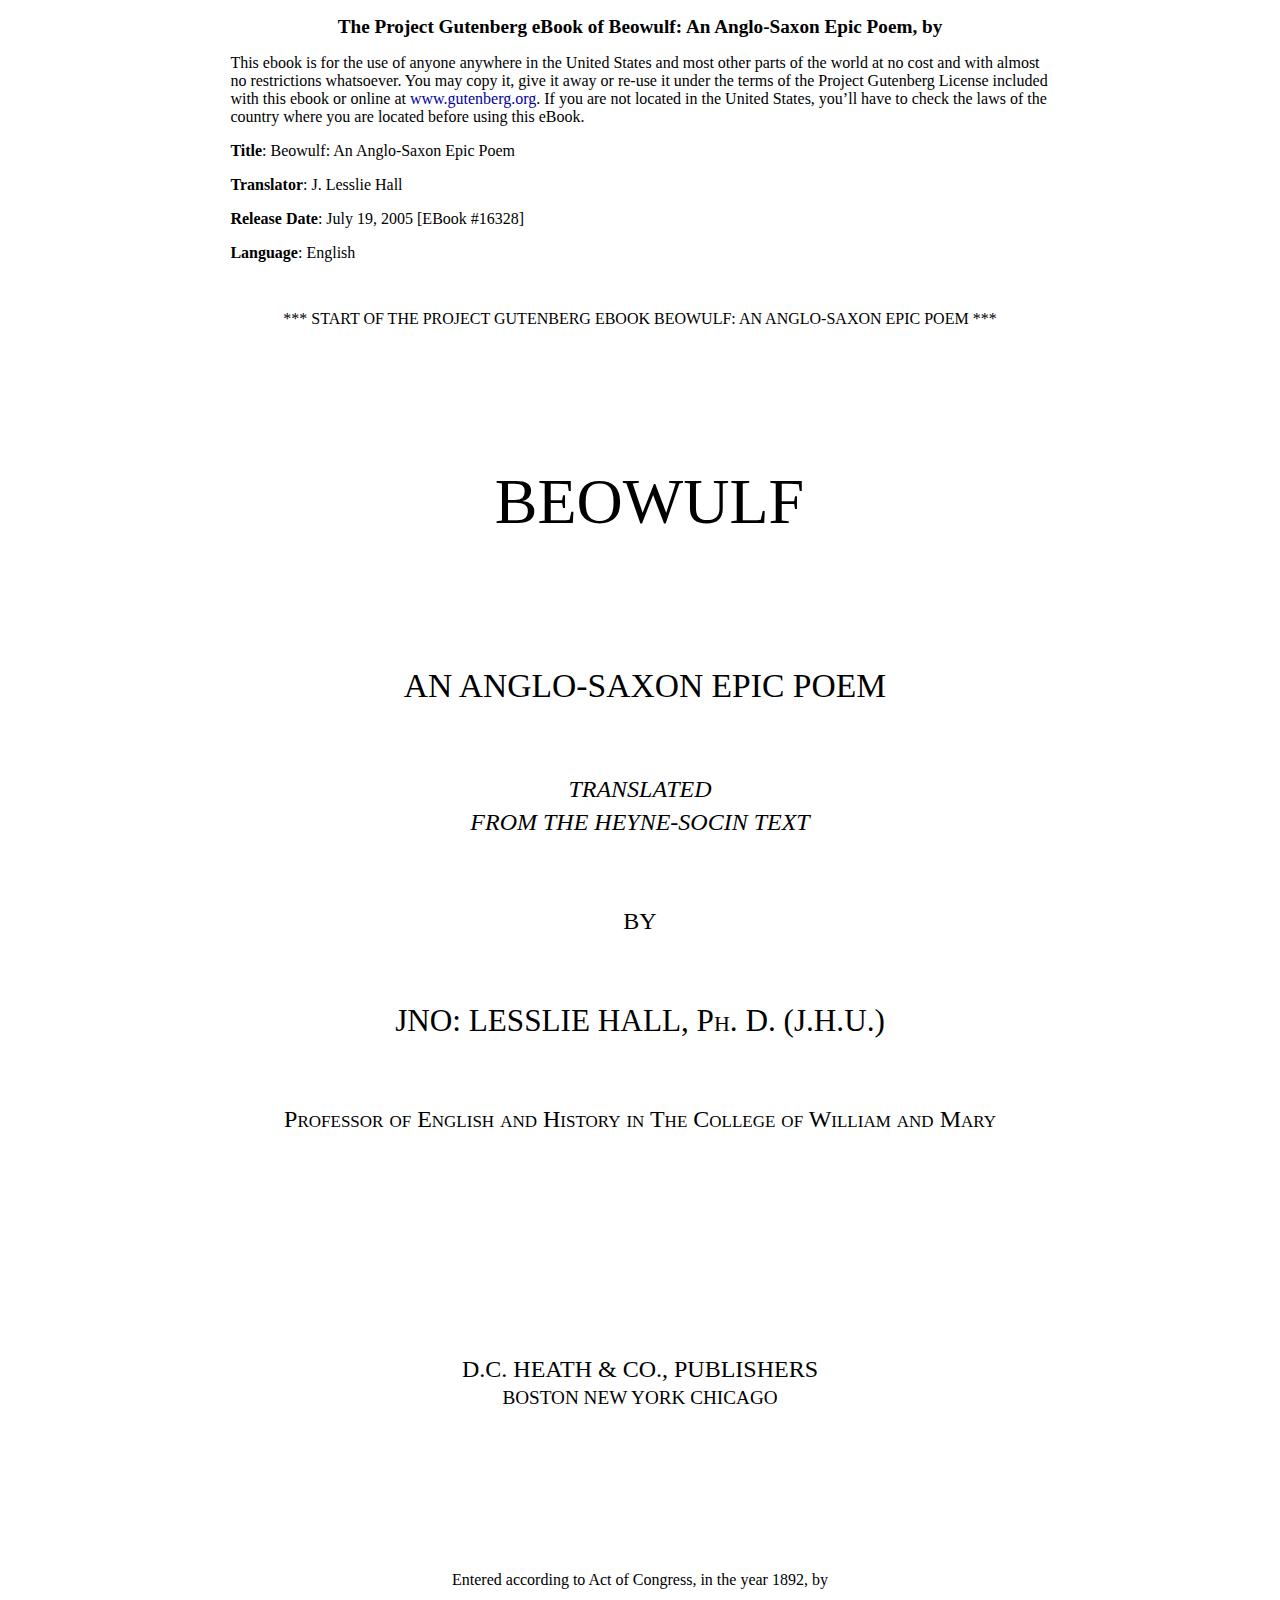
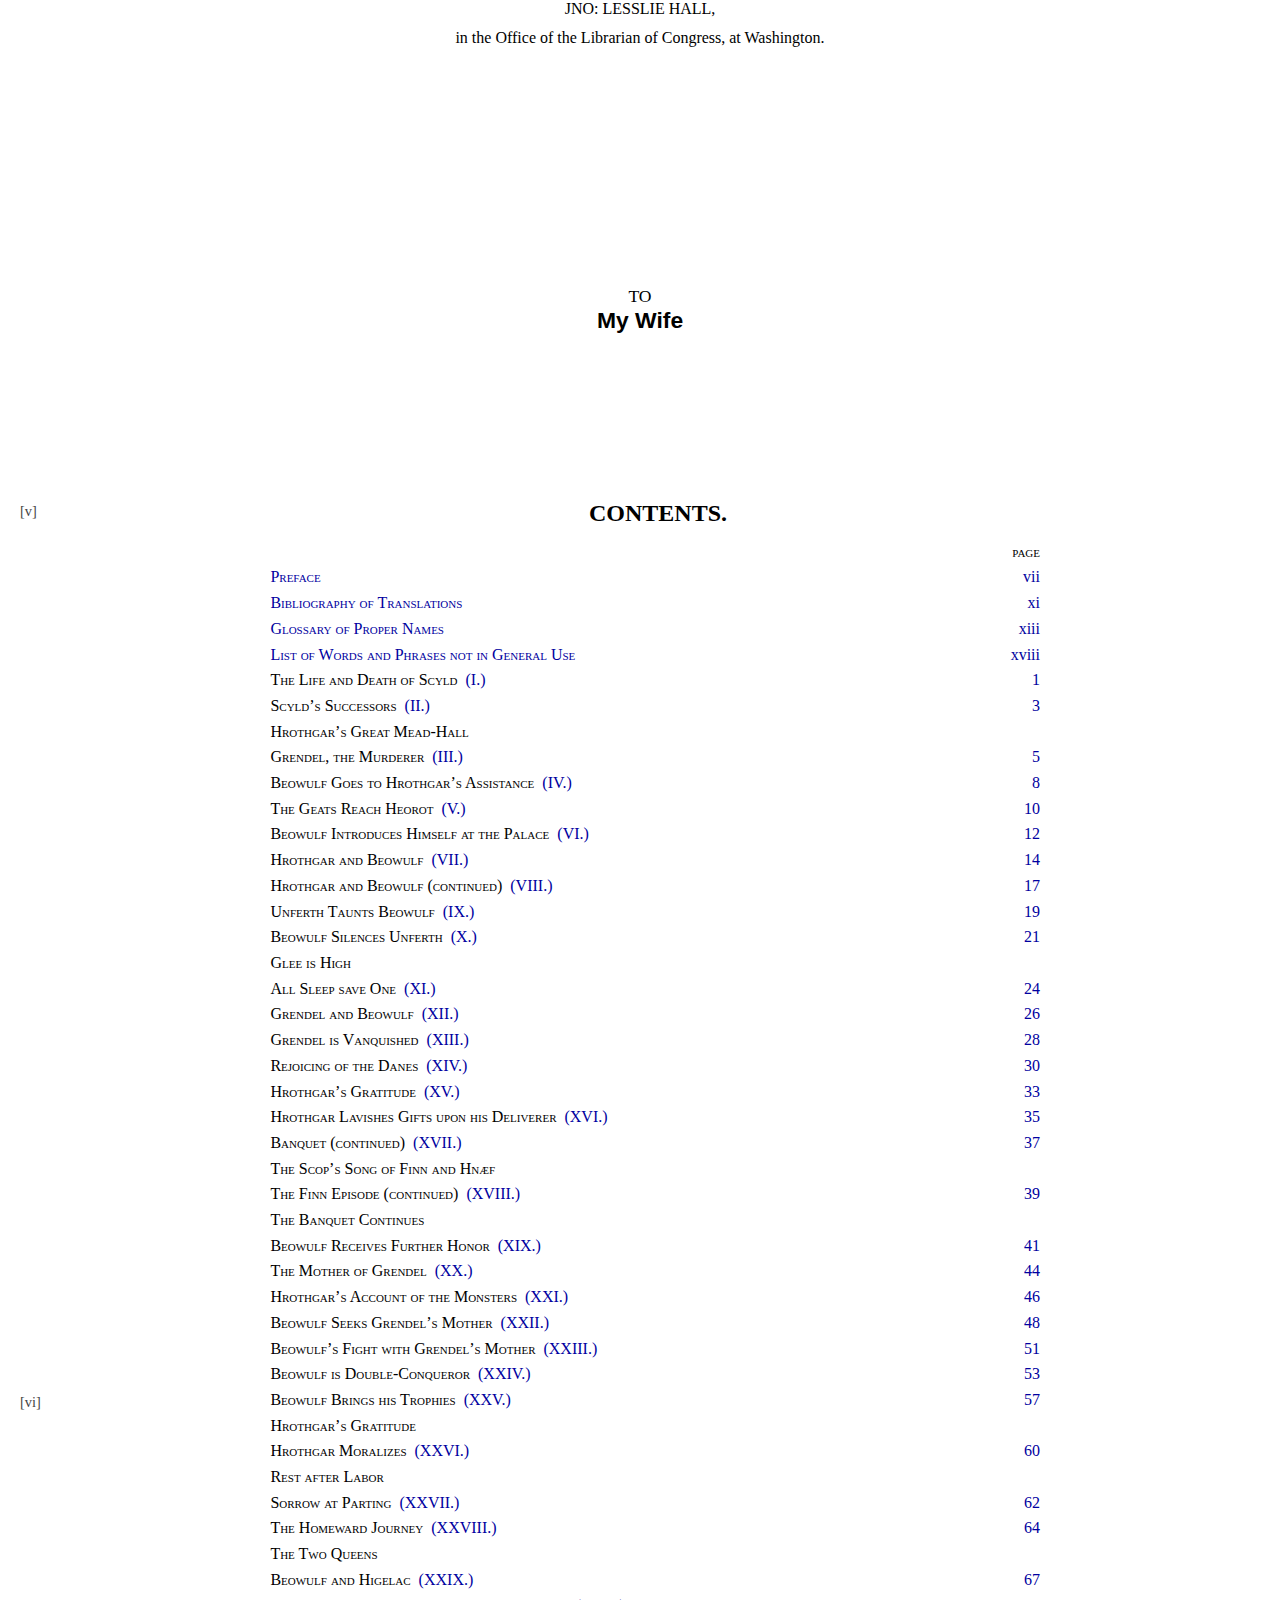
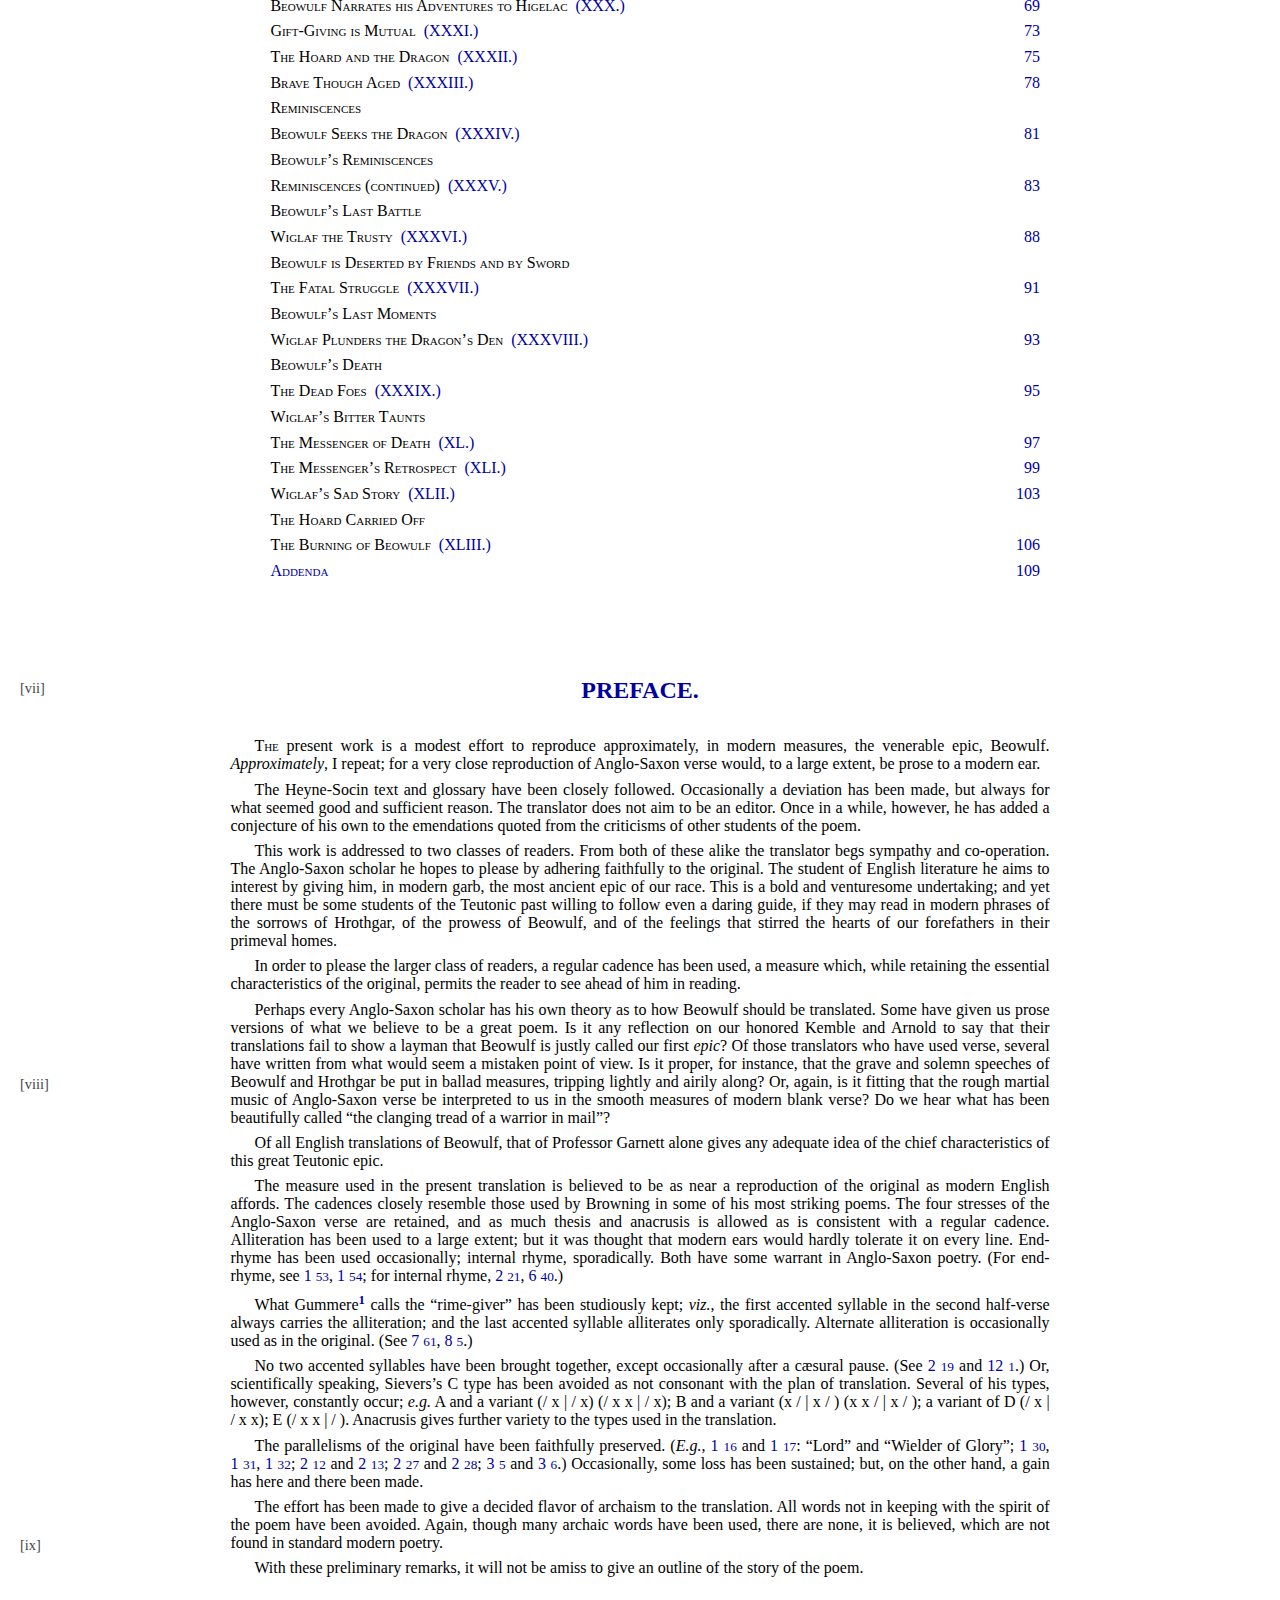
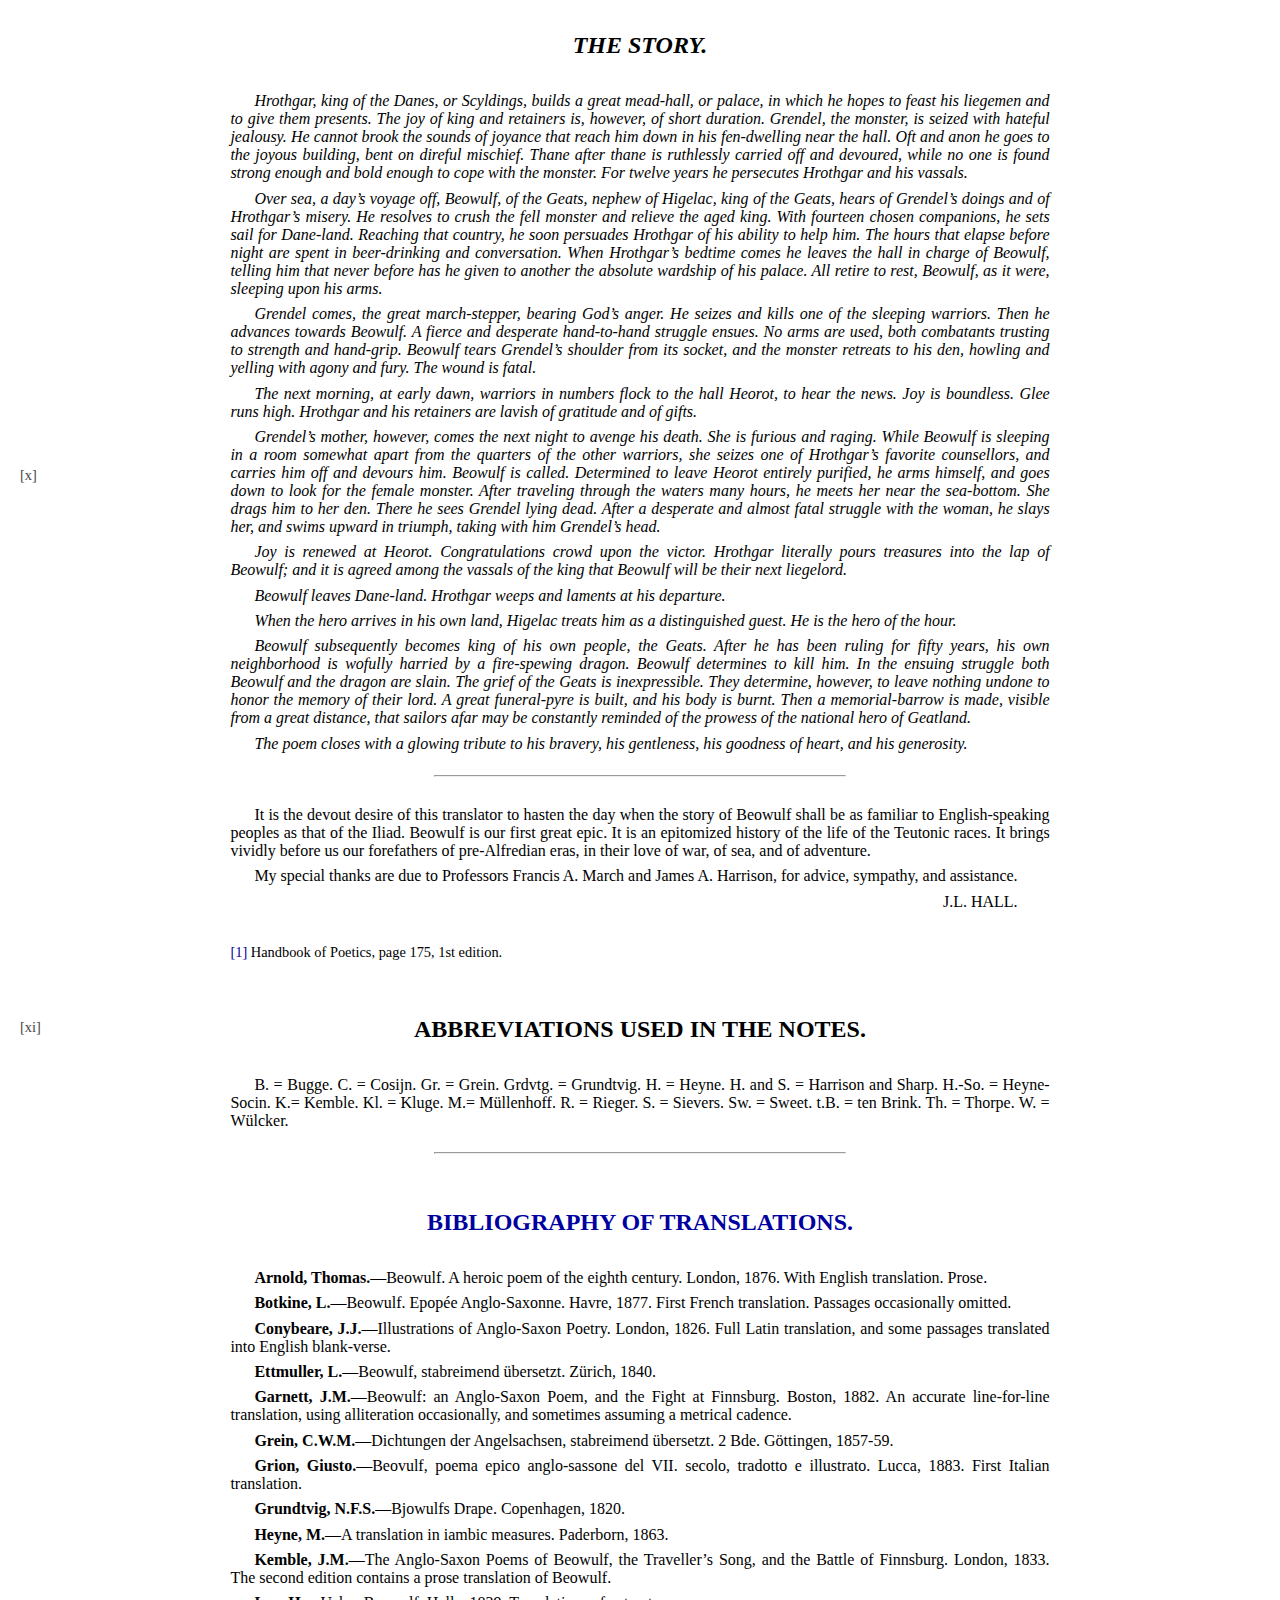
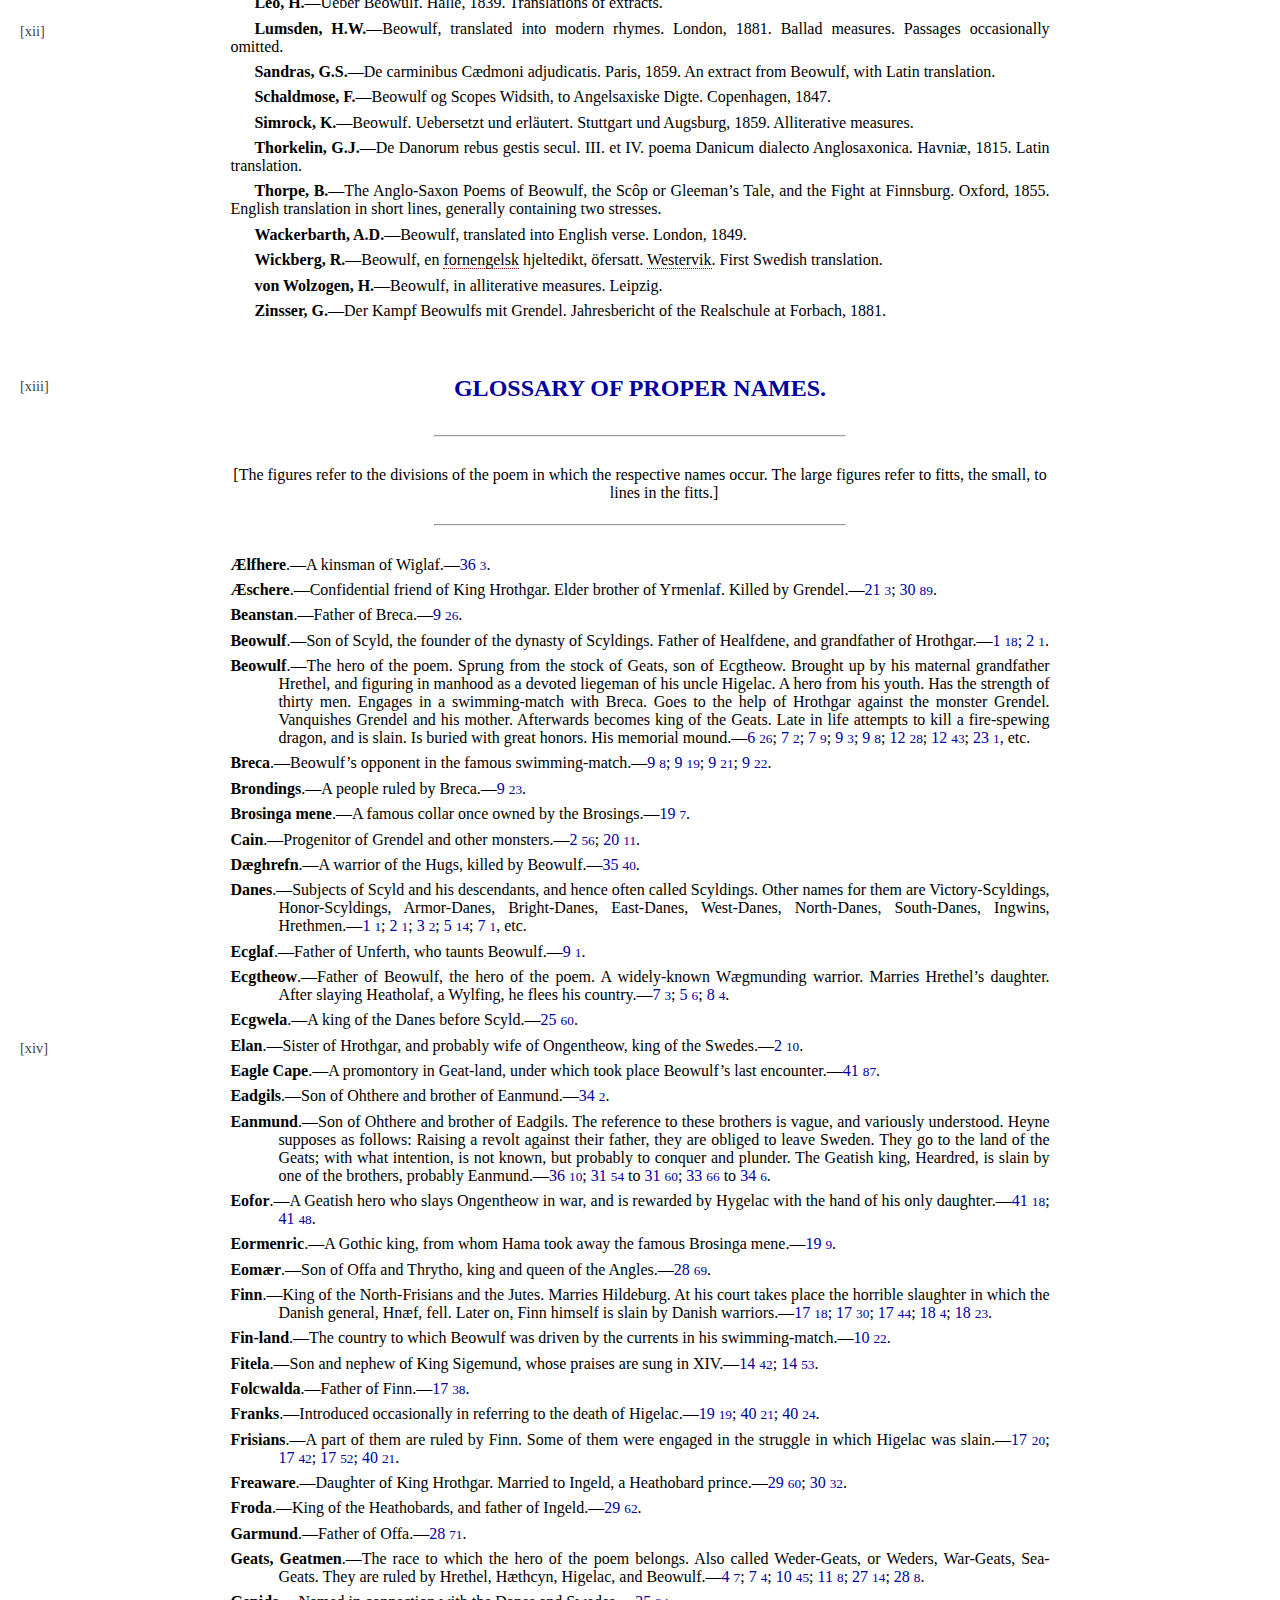
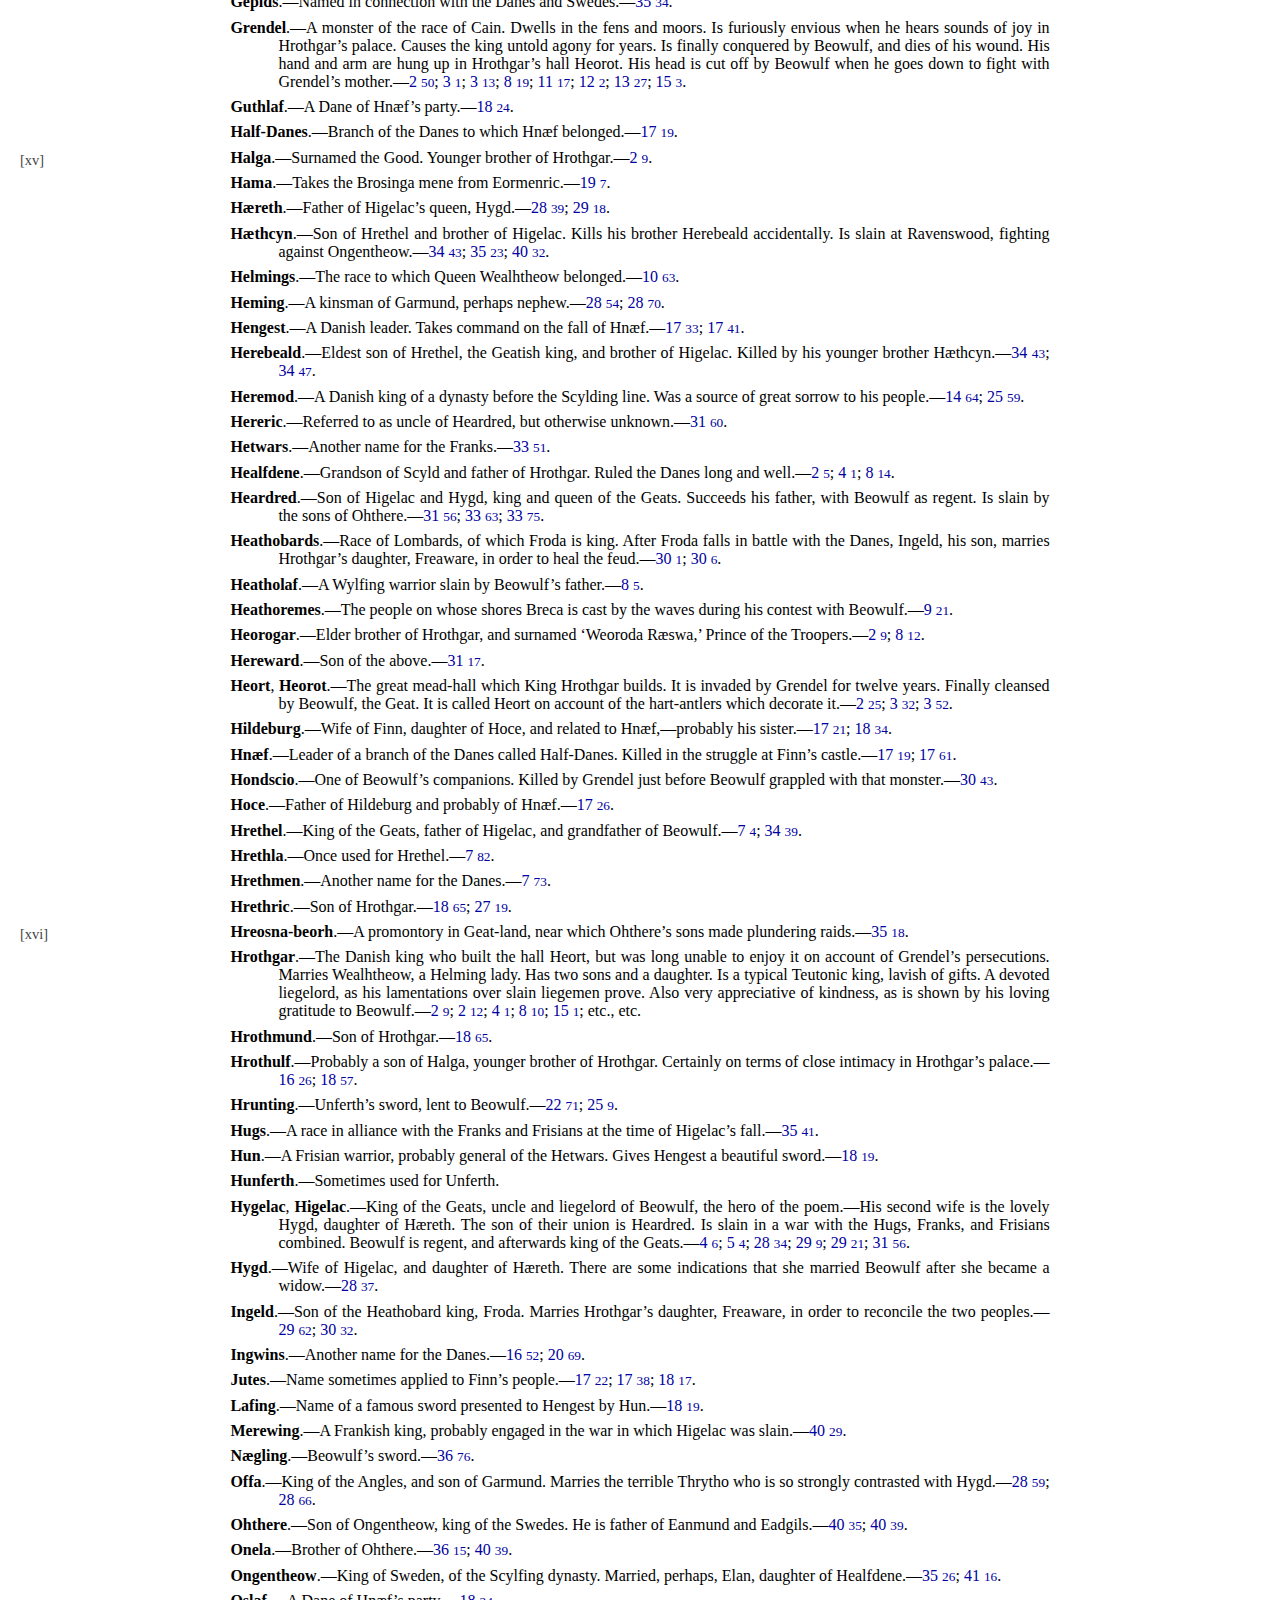
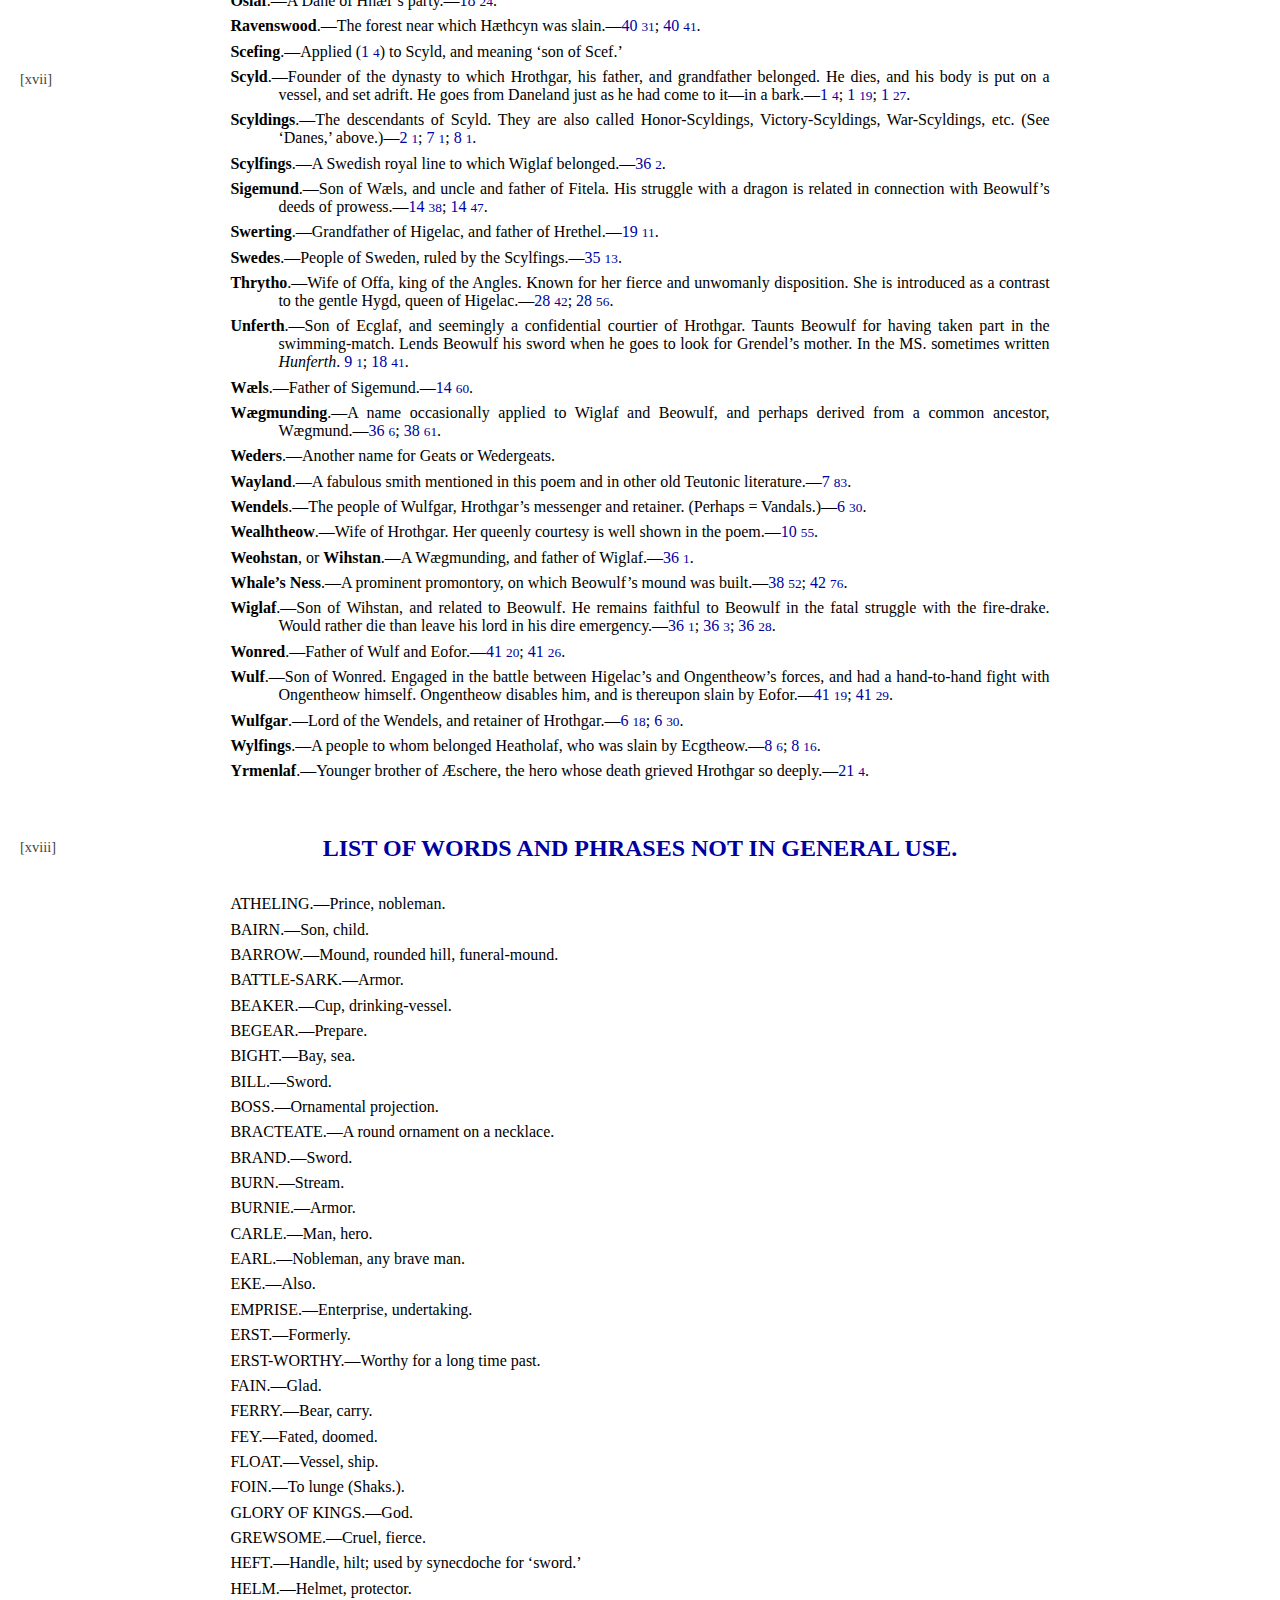
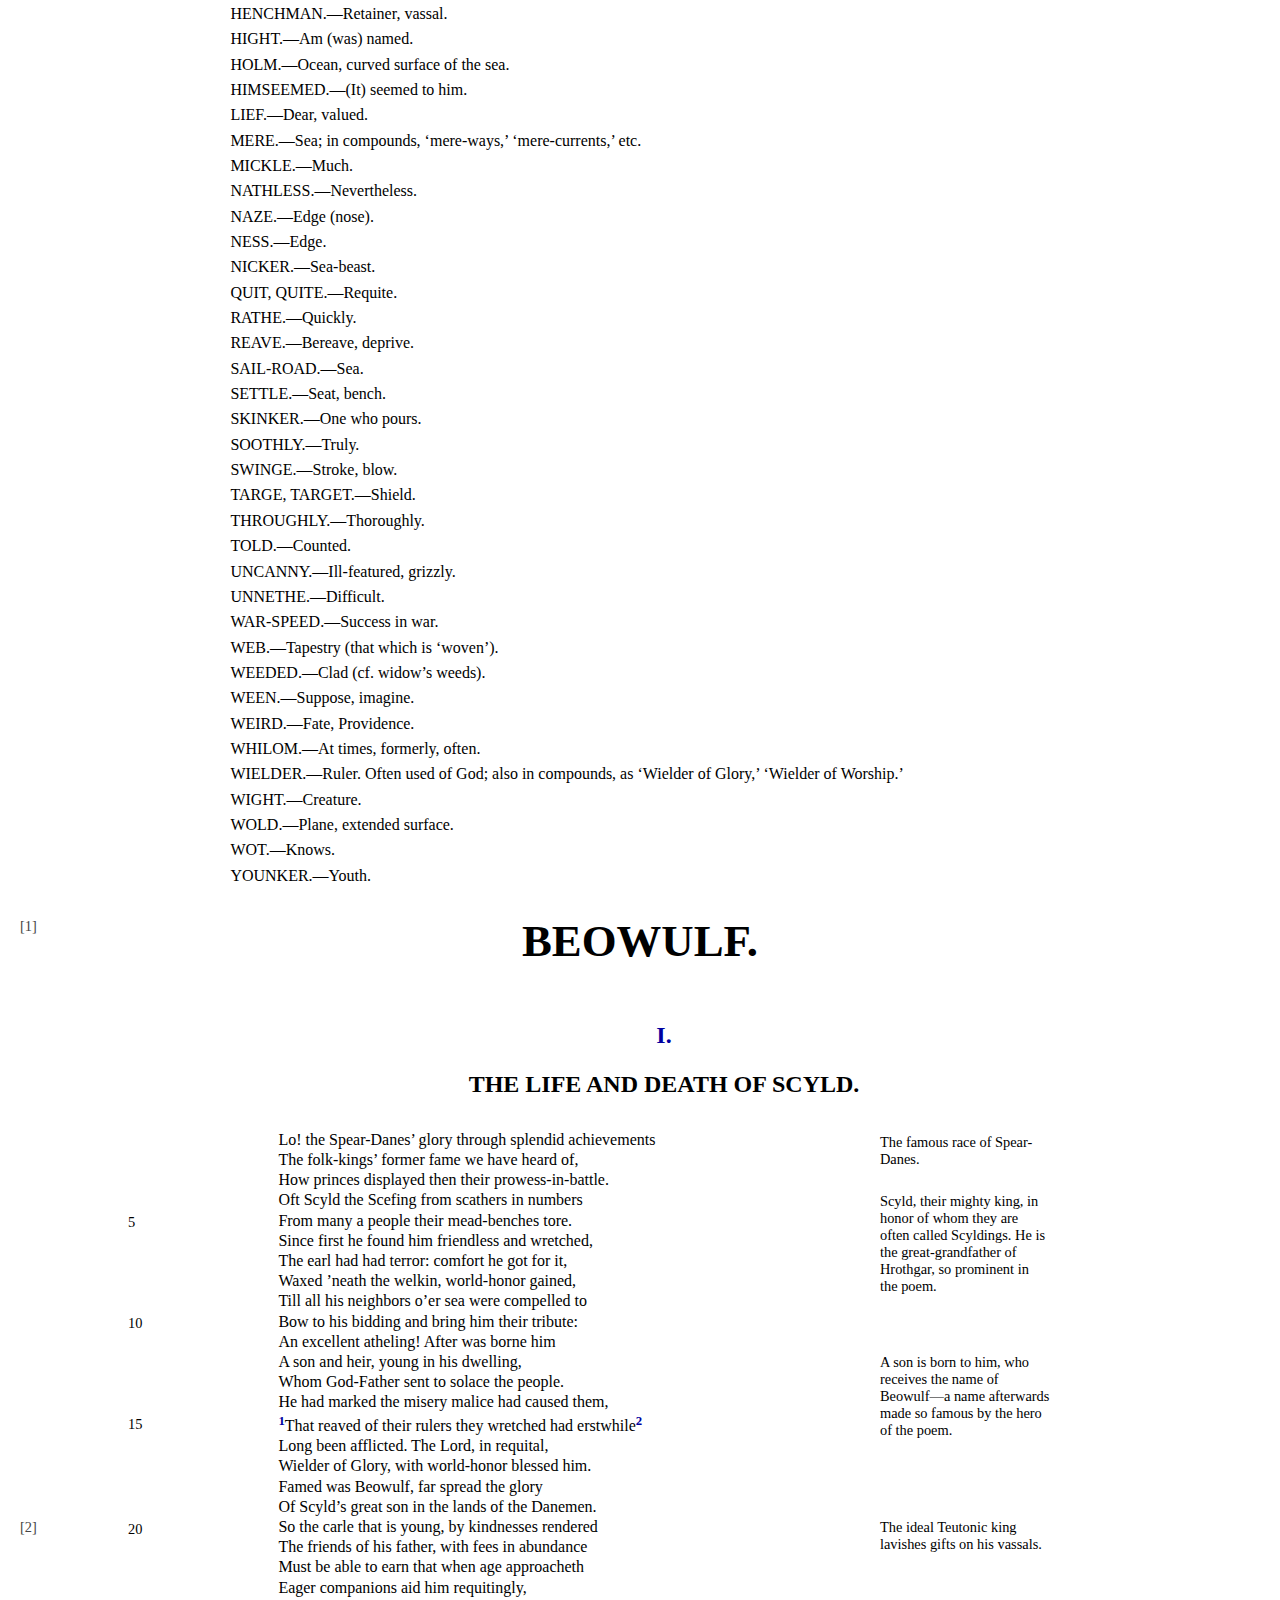
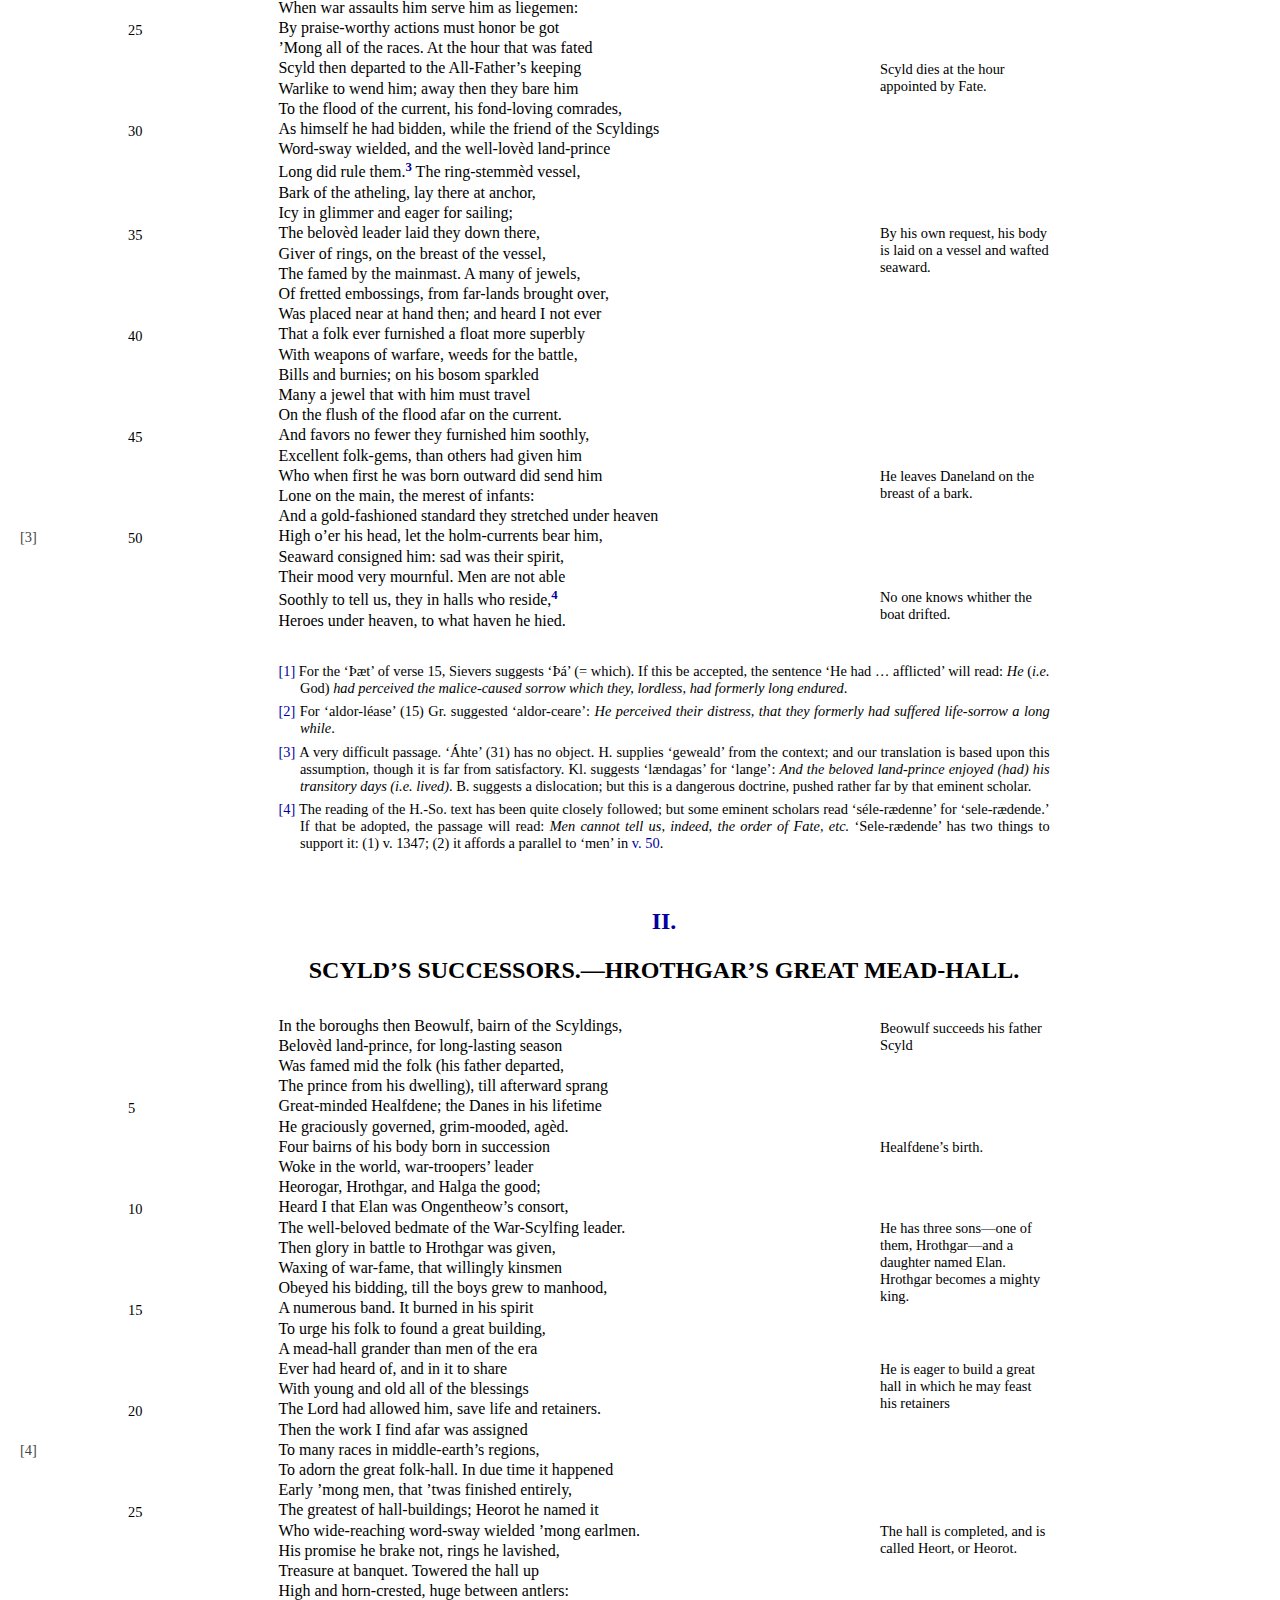
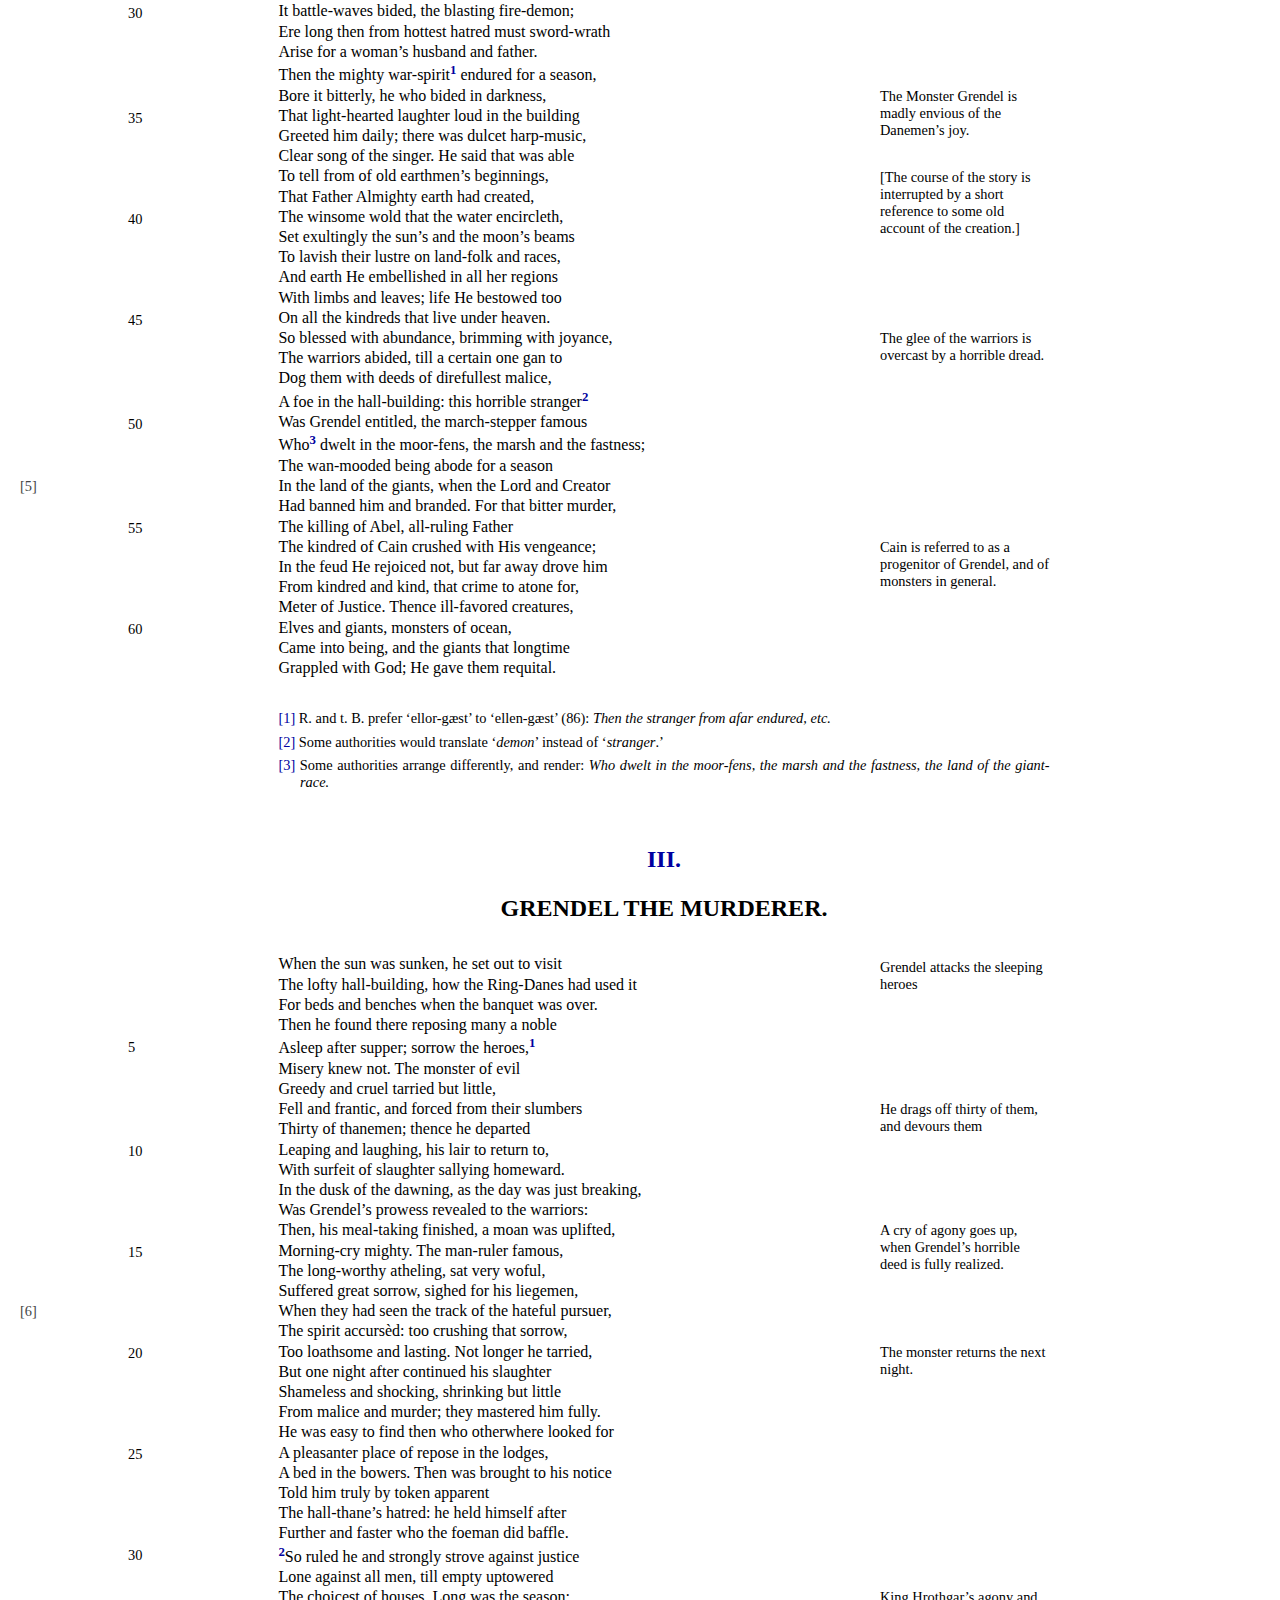
==== gutenberg1.html @ 7e76c516 "imported 3 html files" ====
<!DOCTYPE html>
<html lang="en">
<head>
<link rel="stylesheet" href="styles.css" />

<meta charset="utf-8"><style>
    .xhtml_center {text-align: center; display: block;}
    .xhtml_center table {
        display: table;
        text-align: left;
        margin-left: auto;
        margin-right: auto;
        }</style><title>The Project Gutenberg eBook of Beowulf: An Anglo-Saxon Epic Poem</title>
<style>@media print {
    a:link, a:visited {
        color: black;
        background-color: transparent
        }
    a:hover {
        color: black;
        background-color: transparent
        }
    }
@media screen {
    a:link, a:visited {
        color: #0000A0;
        background-color: transparent
        }
    a:hover {
        color: #0000A0;
        background-color: transparent;
        text-decoration: underline
        }
    }
a:link, a:visited {
    text-decoration: none;
    background: transparent
    }
a:hover {
    text-decoration: underline;
    background: transparent
    }
body, html {
    margin-left: 10%;
    margin-right: 10%;
    color: black;
    background-color: white
    }
h1 {
    font-size: 280%;
    page-break-before: always;
    text-align: center
    }
p {
    text-align: justify;
    text-indent: 1.5em;
    margin-top: 1ex;
    margin-bottom: 1ex;
    vertical-align: baseline
    }
div.titlePage {
    page-break-after: always;
    margin-top: 2ex;
    margin-left: auto;
    margin-right: auto;
    margin-bottom: 4ex;
    padding-bottom: 2ex;
    padding-top: 2ex
    }
div.title-main {
    font-size: 400%;
    text-align: center;
    font-weight: normal;
    margin: 2ex 2em 2em 5ex
    }
div.title-LIC {
    font-size: 100%;
    text-align: center;
    font-weight: normal;
    padding-top: 15ex;
    padding-bottom: 15ex;
    line-height: 4ex
    }
div.title-dedication {
    font-size: 110%;
    text-align: center;
    font-weight: normal;
    padding-top: 15ex;
    padding-bottom: 15ex;
    line-height: 3ex;
    page-break-before: always
    }
div.byline {
    font-size: 150%;
    text-align: center;
    margin-top: 6ex;
    margin-bottom: 3ex;
    line-height: 3ex
    }
div.docAuthor {
    font-size: 130%;
    text-align: center;
    font-weight: normal;
    margin-top: 3ex;
    margin-bottom: 3ex;
    font-variant: small-caps
    }
div.docImprint {
    margin-top: 20ex;
    margin-bottom: 4ex;
    font-size: 150%;
    text-align: center;
    font-weight: normal
    }
div.docImprint p.small {
    font-size: 120%;
    text-align: center;
    font-weight: normal
    }
div.contents p {
    font-weight: bold;
    font-size: 150%;
    text-align: center
    }
div.contents {
    page-break-after: always;
    padding-bottom: 3ex
    }
div.contents ul {
    list-style-type: none
    }
div.contents li {
    font-variant: small-caps;
    margin-top: 0.5ex;
    margin-bottom: 0.5ex;
    height: 3ex
    }
div.div1 h2 {
    font-weight: bold;
    margin-bottom: 3ex;
    margin-top: 5ex;
    font-size: 150%
    }
h2, h3 {
    text-align: center;
    font-weight: normal;
    font-size: 100%;
    margin-bottom: 1ex
    }
hr {
    width: 50%;
    margin-bottom: 4ex;
    margin-top: 3ex
    }
.smaller {
    font-size: smaller
    }
blockquote {
    margin-top: 2ex;
    margin-bottom: 2ex
    }
blockquote p {
    margin-top: 0;
    margin-bottom: 0;
    margin-left: 3em
    }
span.sidenote {
    display: block;
    width: 22%;
    float: right;
    clear: right;
    margin-bottom: 0.5ex;
    margin-top: 0.5ex;
    padding-left: 1em;
    font-size: 90%;
    font-style: normal;
    font-weight: normal;
    text-align: left;
    text-indent: 0
    }
.linenum {
    margin-top: 0.75ex;
    position: absolute;
    left: 10%;
    right: 100%;
    text-indent: 0;
    font-size: 90%
    }
.pagenum {
    display: block;
    margin-top: 0.5ex;
    position: absolute;
    left: 1%;
    right: 100%;
    font-size: 90%;
    text-align: left;
    color: #444;
    font-style: normal;
    font-weight: normal;
    font-variant: normal;
    text-indent: 0;
    margin-left: 0.5em;
    padding-left: 0
    }
.tocpagenum {
    position: absolute;
    right: 15em;
    text-align: right;
    font-variant: normal
    }
.tocpagehdr {
    position: absolute;
    right: 15em;
    text-align: right
    }
p.signature {
    text-align: right;
    padding-right: 2em
    }
div.footnote {
    text-align: justify;
    text-indent: -1.5em;
    margin-left: 1.5em;
    margin-top: 1ex;
    margin-bottom: 1ex
    }
div.footnotes {
    margin-left: 0;
    margin-right: 0;
    margin-top: 5ex;
    margin-bottom: 3ex;
    font-size: 90%
    }
.footnoteref {
    font-size: 80%;
    font-weight: bold
    }
div.l {
    text-indent: -2em;
    margin-left: 2em;
    margin-top: 0.3ex;
    margin-bottom: 0
    }
div.fit h2 {
    font-weight: bold;
    margin-bottom: 3ex;
    margin-top: 2ex
    }
div.fit h2.num {
    font-weight: bold;
    margin-bottom: 1ex;
    margin-top: 5ex
    }
div.fit {
    margin-top: 1ex;
    margin-bottom: 1ex;
    margin-left: 3em
    }
.sc {
    font-variant: small-caps
    }
.small {
    font-size: 80%
    }
.gothic {
    font-family: Old English Text MT, sans-serif;
    font-weight: bold;
    font-size: 130%;
    padding-top: 2ex
    }
.corr, .add {
    border-bottom: dotted maroon thin
    }
div#LISTOFWORDS p {
    text-indent: -1em;
    margin-left: 1em
    }
div#GLOSSARY p {
    text-indent: -3em;
    margin-left: 3em
    }</style>
<link rel="schema.dc" href="http://purl.org/dc/elements/1.1/">
<link rel="schema.dcterms" href="http://purl.org/dc/terms/">
<meta name="dc.title" content="Beowulf: An Anglo-Saxon Epic Poem">
<meta name="dc.language" content="en">
<meta name="dcterms.source" content="https://www.gutenberg.org/files/16328/16328-h/16328-h.htm">
<meta name="dcterms.modified" content="2023-02-07T16:38:41.747324+00:00">
<meta name="dc.rights" content="Public domain in the USA.">
<link rel="dcterms.isFormatOf" href="http://www.gutenberg.org/ebooks/16328">
<meta name="marcrel.trl" content="Hall, J. Lesslie (John Lesslie), 1856-1928">
<meta name="dc.subject" content="Epic poetry, English (Old)">
<meta name="dc.subject" content="Monsters -- Poetry">
<meta name="dc.subject" content="Dragons -- Poetry">
<meta name="dcterms.created" content="2005-07-19">
<meta name="generator" content="Ebookmaker 0.12.25 by Project Gutenberg">
<meta property="og:title" content="Beowulf: An Anglo-Saxon Epic Poem">
<meta property="og:type" content="Text">
<meta property="og:url" content="https://www.gutenberg.org/ebooks/16328/pg16328-images.html.utf8">
<meta property="og:image" content="https://www.gutenberg.org/ebooks/16328/pg16328.cover.medium.jpg">
</head>
<body><section class="pg-boilerplate pgheader" id="pg-header" lang="en">
    <h2 style="text-align:center; font-size:1.2em; font-weight:bold">The Project Gutenberg eBook of <span lang="en">Beowulf: An Anglo-Saxon Epic Poem</span>, by </h2>
    <div style="display:block; margin:1em 0">
This ebook is for the use of anyone anywhere in the United States and most other parts of the world at no cost and with almost no restrictions whatsoever. You may copy it, give it away or re-use it under the terms of the Project Gutenberg License included with this ebook or online at <a class="reference external" href="https://www.gutenberg.org">www.gutenberg.org</a>. If you are not located in the United States, you’ll have to check the laws of the country where you are located before using this eBook.</div>

    <div class="container" id="pg-machine-header">
        <p style="display:block; margin-top:1em; margin-bottom:1em; margin-left:2em; text-indent:-2em"><strong>Title</strong>: Beowulf: An Anglo-Saxon Epic Poem</p>
        
        <p style="display:block; margin-top:1em; margin-bottom:1em; margin-left:2em; text-indent:-2em"><strong>Translator</strong>: J. Lesslie Hall</p>

        <p style="display:block; margin-top:1em; margin-bottom:1em; margin-left:2em; text-indent:-2em"><strong>Release Date</strong>: July 19, 2005 [EBook #16328]</p>
        <p style="display:block; margin-top:1em; margin-bottom:1em; margin-left:2em; text-indent:-2em"><strong>Language</strong>: English</p>
        
        
    </div>
    <div class="vspace" style="height: 2em"><br></div>
        <div style="text-align:center">
            <span>*** START OF THE PROJECT GUTENBERG EBOOK BEOWULF: AN ANGLO-SAXON EPIC POEM ***</span>
        </div>
</section><div style="margin-top:2em;margin-bottom:4em"></div>
<div class="titlePage">
<div class="title-main">BEOWULF</div>
<div class="title-main" style="font-size: 210%">AN ANGLO-SAXON EPIC POEM</div>
<div class="byline" style="font-style: italic">
  TRANSLATED<br>FROM THE HEYNE-SOCIN TEXT
</div>
<div class="byline">
BY
</div>
<div class="byline">
<div class="docAuthor">JNO: LESSLIE HALL, Ph. D. (J.H.U.)</div>
</div>
<div class="byline" style="font-variant:small-caps">
Professor of English and History in The College of William and Mary
</div>
<div class="docImprint">D.C. HEATH &amp; CO., PUBLISHERS<br>
<span class="small">BOSTON NEW YORK CHICAGO</span></div>
<div class="title-LIC">
Entered according to Act of Congress, in the year 1892, by<br>
JNO: LESSLIE HALL,<br>
in the Office of the Librarian of Congress, at Washington.
</div>
<div class="title-dedication">
TO<br>
<span class="gothic">My Wife</span>
</div>
</div>
<div class="contents" id="contents">
<span class="pagenum" id="page_v">[v]</span>
<p class="contents">CONTENTS.</p>
<ul><li><span class="tocpagehdr">page</span></li>
<li><a href="#PREFACE" id="C.PREFACE" class="pginternal">Preface </a><a class="tocpagenum pginternal" href="#page_vii">vii</a></li>
<li><a href="#BIBLIOGRAPHY" id="C.BIBLIOGRAPHY" class="pginternal">Bibliography of Translations </a><a class="tocpagenum pginternal" href="#page_xi">xi</a></li>
<li><a href="#GLOSSARY" id="C.GLOSSARY" class="pginternal">Glossary of Proper Names </a><a class="tocpagenum pginternal" href="#page_xiii">xiii</a></li>
<li><a href="#LISTOFWORDS" id="C.LISTOFWORDS" class="pginternal">List of Words and Phrases not in General Use </a><a class="tocpagenum pginternal" href="#page_xviii">xviii</a></li>
<li>The Life and Death of Scyld <a href="#I" id="C.I" class="pginternal"> (I.)</a><a class="tocpagenum pginternal" href="#page_1">1</a></li>
<li>Scyld’s Successors <a href="#II" id="C.II" class="pginternal"> (II.)</a><a class="tocpagenum pginternal" href="#page_3">3</a></li>
<li>Hrothgar’s Great Mead-Hall</li>
<li>Grendel, the Murderer <a href="#III" id="C.III" class="pginternal"> (III.)</a><a class="tocpagenum pginternal" href="#page_5">5</a></li>
<li>Beowulf Goes to Hrothgar’s Assistance <a href="#IV" id="C.IV" class="pginternal"> (IV.)</a><a class="tocpagenum pginternal" href="#page_8">8</a></li>
<li>The Geats Reach Heorot <a href="#V" id="C.V" class="pginternal"> (V.)</a><a class="tocpagenum pginternal" href="#page_10">10</a></li>
<li>Beowulf Introduces Himself at the Palace <a href="#VI" id="C.VI" class="pginternal"> (VI.)</a><a class="tocpagenum pginternal" href="#page_12">12</a></li>
<li>Hrothgar and Beowulf <a href="#VII" id="C.VII" class="pginternal"> (VII.)</a><a class="tocpagenum pginternal" href="#page_14">14</a></li>
<li>Hrothgar and Beowulf (continued) <a href="#VIII" id="C.VIII" class="pginternal"> (VIII.)</a><a class="tocpagenum pginternal" href="#page_17">17</a></li>
<li>Unferth Taunts Beowulf <a href="#IX" id="C.IX" class="pginternal"> (IX.)</a><a class="tocpagenum pginternal" href="#page_19">19</a></li>
<li>Beowulf Silences Unferth <a href="#X" id="C.X" class="pginternal"> (X.)</a><a class="tocpagenum pginternal" href="#page_21">21</a></li>
<li>Glee is High</li>
<li>All Sleep save One <a href="#XI" id="C.XI" class="pginternal"> (XI.)</a><a class="tocpagenum pginternal" href="#page_24">24</a></li>
<li>Grendel and Beowulf <a href="#XII" id="C.XII" class="pginternal"> (XII.)</a><a class="tocpagenum pginternal" href="#page_26">26</a></li>
<li>Grendel is Vanquished <a href="#XIII" id="C.XIII" class="pginternal"> (XIII.)</a><a class="tocpagenum pginternal" href="#page_28">28</a></li>
<li>Rejoicing of the Danes <a href="#XIV" id="C.XIV" class="pginternal"> (XIV.)</a><a class="tocpagenum pginternal" href="#page_30">30</a></li>
<li>Hrothgar’s Gratitude <a href="#XV" id="C.XV" class="pginternal"> (XV.)</a><a class="tocpagenum pginternal" href="#page_33">33</a></li>
<li>Hrothgar Lavishes Gifts upon his Deliverer <a href="#XVI" id="C.XVI" class="pginternal"> (XVI.)</a><a class="tocpagenum pginternal" href="#page_35">35</a></li>
<li>Banquet (continued) <a href="#XVII" id="C.XVII" class="pginternal"> (XVII.)</a><a class="tocpagenum pginternal" href="#page_37">37</a></li>
<li>The Scop’s Song of Finn and Hnæf</li>
<li>The Finn Episode (continued) <a href="#XVIII" id="C.XVIII" class="pginternal"> (XVIII.)</a><a class="tocpagenum pginternal" href="#page_39">39</a></li>
<li>The Banquet Continues</li>
<li>Beowulf Receives Further Honor <a href="#XIX" id="C.XIX" class="pginternal"> (XIX.)</a><a class="tocpagenum pginternal" href="#page_41">41</a></li>
<li>The Mother of Grendel <a href="#XX" id="C.XX" class="pginternal"> (XX.)</a><a class="tocpagenum pginternal" href="#page_44">44</a></li>
<li>Hrothgar’s Account of the Monsters <a href="#XXI" id="C.XXI" class="pginternal"> (XXI.)</a><a class="tocpagenum pginternal" href="#page_46">46</a></li>
<li>Beowulf Seeks Grendel’s Mother <a href="#XXII" id="C.XXII" class="pginternal"> (XXII.)</a><a class="tocpagenum pginternal" href="#page_48">48</a></li>
<li>Beowulf’s Fight with Grendel’s Mother <a href="#XXIII" id="C.XXIII" class="pginternal"> (XXIII.)</a><a class="tocpagenum pginternal" href="#page_51">51</a></li>
<li>Beowulf is Double-Conqueror <a href="#XXIV" id="C.XXIV" class="pginternal"> (XXIV.)</a><a class="tocpagenum pginternal" href="#page_53">53</a></li>
<li>
<span class="pagenum" id="page_vi">[vi]</span>

Beowulf Brings his Trophies <a href="#XXV" id="C.XXV" class="pginternal"> (XXV.)</a><a class="tocpagenum pginternal" href="#page_57">57</a></li>
<li>Hrothgar’s Gratitude</li>
<li>Hrothgar Moralizes <a href="#XXVI" id="C.XXVI" class="pginternal"> (XXVI.)</a><a class="tocpagenum pginternal" href="#page_60">60</a></li>
<li>Rest after Labor</li>
<li>Sorrow at Parting <a href="#XXVII" id="C.XXVII" class="pginternal"> (XXVII.)</a><a class="tocpagenum pginternal" href="#page_62">62</a></li>
<li>The Homeward Journey <a href="#XXVIII" id="C.XXVIII" class="pginternal"> (XXVIII.)</a><a class="tocpagenum pginternal" href="#page_64">64</a></li>
<li>The Two Queens</li>
<li>Beowulf and Higelac <a href="#XXIX" id="C.XXIX" class="pginternal"> (XXIX.)</a><a class="tocpagenum pginternal" href="#page_67">67</a></li>
<li>Beowulf Narrates his Adventures to Higelac <a href="#XXX" id="C.XXX" class="pginternal"> (XXX.)</a><a class="tocpagenum pginternal" href="#page_69">69</a></li>
<li>Gift-Giving is Mutual <a href="#XXXI" id="C.XXXI" class="pginternal"> (XXXI.)</a><a class="tocpagenum pginternal" href="#page_73">73</a></li>
<li>The Hoard and the Dragon <a href="#XXXII" id="C.XXXII" class="pginternal"> (XXXII.)</a><a class="tocpagenum pginternal" href="#page_75">75</a></li>
<li>Brave Though Aged <a href="#XXXIII" id="C.XXXIII" class="pginternal"> (XXXIII.)</a><a class="tocpagenum pginternal" href="#page_78">78</a></li>
<li>Reminiscences</li>
<li>Beowulf Seeks the Dragon <a href="#XXXIV" id="C.XXXIV" class="pginternal"> (XXXIV.)</a><a class="tocpagenum pginternal" href="#page_81">81</a></li>
<li>Beowulf’s Reminiscences</li>
<li>Reminiscences (continued) <a href="#XXXV" id="C.XXXV" class="pginternal"> (XXXV.)</a><a class="tocpagenum pginternal" href="#page_83">83</a></li>
<li>Beowulf’s Last Battle</li>
<li>Wiglaf the Trusty <a href="#XXXVI" id="C.XXXVI" class="pginternal"> (XXXVI.)</a><a class="tocpagenum pginternal" href="#page_88">88</a></li>
<li>Beowulf is Deserted by Friends and by Sword</li>
<li>The Fatal Struggle <a href="#XXXVII" id="C.XXXVII" class="pginternal"> (XXXVII.)</a><a class="tocpagenum pginternal" href="#page_91">91</a></li>
<li>Beowulf’s Last Moments</li>
<li>Wiglaf Plunders the Dragon’s Den <a href="#XXXVIII" id="C.XXXVIII" class="pginternal"> (XXXVIII.)</a><a class="tocpagenum pginternal" href="#page_93">93</a></li>
<li>Beowulf’s Death</li>
<li>The Dead Foes <a href="#XXXIX" id="C.XXXIX" class="pginternal"> (XXXIX.)</a><a class="tocpagenum pginternal" href="#page_95">95</a></li>
<li>Wiglaf’s Bitter Taunts</li>
<li>The Messenger of Death <a href="#XL" id="C.XL" class="pginternal"> (XL.)</a><a class="tocpagenum pginternal" href="#page_97">97</a></li>
<li>The Messenger’s Retrospect <a href="#XLI" id="C.XLI" class="pginternal"> (XLI.)</a><a class="tocpagenum pginternal" href="#page_99">99</a></li>
<li>Wiglaf’s Sad Story <a href="#XLII" id="C.XLII" class="pginternal"> (XLII.)</a><a class="tocpagenum pginternal" href="#page_103">103</a></li>
<li>The Hoard Carried Off</li>
<li>The Burning of Beowulf <a href="#XLIII" id="C.XLIII" class="pginternal"> (XLIII.)</a><a class="tocpagenum pginternal" href="#page_106">106</a></li>
<li><a href="#ADDENDA" id="C.ADDENDA" class="pginternal">Addenda </a><a class="tocpagenum pginternal" href="#page_109">109</a></li>
</ul>
</div>
<div class="div1" id="PREFACE">
<span class="pagenum" id="page_vii">[vii]</span>
<h2> <a href="#C.PREFACE" class="pginternal">PREFACE.</a></h2>
<div class="div2">
<p>
<span class="sc">The</span> present work is a modest effort to reproduce approximately, in modern
measures, the venerable epic, Beowulf. <i>Approximately</i>, I repeat; for a very
close reproduction of Anglo-Saxon verse would, to a large extent, be prose to
a modern ear.
</p>
<p>
The Heyne-Socin text and glossary have been closely followed. Occasionally
a deviation has been made, but always for what seemed good and sufficient
reason. The translator does not aim to be an editor. Once in a while, however,
he has added a conjecture of his own to the emendations quoted from
the criticisms of other students of the poem.
</p>
<p>
This work is addressed to two classes of readers. From both of these alike
the translator begs sympathy and co-operation. The Anglo-Saxon scholar he
hopes to please by adhering faithfully to the original. The student of English
literature he aims to interest by giving him, in modern garb, the most ancient
epic of our race. This is a bold and venturesome undertaking; and yet there
must be some students of the Teutonic past willing to follow even a daring
guide, if they may read in modern phrases of the sorrows of Hrothgar, of the
prowess of Beowulf, and of the feelings that stirred the hearts of our forefathers
in their primeval homes.
</p>
<p>
In order to please the larger class of readers, a regular cadence has been
used, a measure which, while retaining the essential characteristics of the original,
permits the reader to see ahead of him in reading.
</p>
<p>
Perhaps every Anglo-Saxon scholar has his own theory as to how Beowulf
should be translated. Some have given us prose versions of what we believe
to be a great poem. Is it any reflection on our honored Kemble and Arnold
to say that their translations fail to show a layman that Beowulf is justly called
our first <i>epic</i>? Of those translators who have used verse, several have written



<span class="pagenum" id="page_viii">[viii]</span>


from what would seem a mistaken point of view. Is it proper, for instance,
that the grave and solemn speeches of Beowulf and Hrothgar be put in ballad
measures, tripping lightly and airily along? Or, again, is it fitting that the
rough martial music of Anglo-Saxon verse be interpreted to us in the smooth
measures of modern blank verse? Do we hear what has been beautifully called
“the clanging tread of a warrior in mail”?
</p>
<p>
Of all English translations of Beowulf, that of Professor Garnett alone
gives any adequate idea of the chief characteristics of this great Teutonic
epic.
</p>
<p>
The measure used in the present translation is believed to be as near a
reproduction of the original as modern English affords. The cadences closely
resemble those used by Browning in some of his most striking poems. The
four stresses of the Anglo-Saxon verse are retained, and as much thesis and
anacrusis is allowed as is consistent with a regular cadence. Alliteration has
been used to a large extent; but it was thought that modern ears would hardly
tolerate it on every line. End-rhyme has been used occasionally; internal
rhyme, sporadically. Both have some warrant in Anglo-Saxon poetry. (For
end-rhyme, see <a href="#L.I.53" class="pginternal">1 <span class="smaller">53</span></a>, <a href="#L.I.54" class="pginternal">1 <span class="smaller">54</span></a>; for internal rhyme, <a href="#L.II.21" class="pginternal">2 <span class="smaller">21</span></a>, <a href="#L.VI.40" class="pginternal">6 <span class="smaller">40</span></a>.)
</p>
<p>
What Gummere<sup class="footnoteref"><a href="#PREFACE.FNDEF.1" title="Handbook of Poetics, page 175, 1st edition." id="PREFACE.FNREF.1" class="pginternal">1</a></sup> calls the “rime-giver” has been studiously kept; <i>viz.</i>, the
first accented syllable in the second half-verse always carries the alliteration;
and the last accented syllable alliterates only sporadically. Alternate alliteration
is occasionally used as in the original. (See <a href="#L.VII.61" class="pginternal">7 <span class="smaller">61</span></a>, <a href="#L.VIII.5" class="pginternal">8 <span class="smaller">5</span></a>.)
</p>
<p>
No two accented syllables have been brought together, except occasionally
after a cæsural pause. (See <a href="#L.II.19" class="pginternal">2 <span class="smaller">19</span></a> and <a href="#L.XII.1" class="pginternal">12 <span class="smaller">1</span></a>.)
Or, scientifically speaking, Sievers’s
C type has been avoided as not consonant with the plan of translation. Several
of his types, however, constantly occur; <i>e.g.</i> A and a variant
(/ x | / x) (/ x x | / x);
B and a variant (x / | x / ) (x x / | x / ); a variant of D (/ x | / x x);
E (/ x x | / ). Anacrusis gives further variety to the types used in the translation.
</p>
<p>
The parallelisms of the original have been faithfully preserved. (<i>E.g.</i>, <a href="#L.I.16" class="pginternal">1 <span class="smaller">16</span></a>
and <a href="#L.I.17" class="pginternal">1 <span class="smaller">17</span></a>: “Lord” and “Wielder of Glory”; <a href="#L.I.30" class="pginternal">1 <span class="smaller">30</span></a>, <a href="#L.I.31" class="pginternal">1 <span class="smaller">31</span></a>, <a href="#L.I.32" class="pginternal">1 <span class="smaller">32</span></a>; <a href="#L.II.12" class="pginternal">2 <span class="smaller">12</span></a> and <a href="#L.II.13" class="pginternal">2 <span class="smaller">13</span></a>;
<a href="#L.II.27" class="pginternal">2 <span class="smaller">27</span></a> and <a href="#L.II.28" class="pginternal">2 <span class="smaller">28</span></a>; <a href="#L.III.5" class="pginternal">3 <span class="smaller">5</span></a> and <a href="#L.III.6" class="pginternal">3 <span class="smaller">6</span></a>.) Occasionally, some loss has been sustained; but,
on the other hand, a gain has here and there been made.
</p>
<p>
The effort has been made to give a decided flavor of archaism to the translation.
All words not in keeping with the spirit of the poem have been


<span class="pagenum" id="page_ix">[ix]</span>


avoided. Again, though many archaic words have been used, there are none,
it is believed, which are not found in standard modern poetry.
</p>
<p>
With these preliminary remarks, it will not be amiss to give an outline of
the story of the poem.
</p>
</div>
<div class="div2">
<h2> <i>THE STORY.</i></h2>
<p>
<i>Hrothgar, king of the Danes, or Scyldings, builds a great mead-hall, or
palace, in which he hopes to feast his liegemen and to give them presents. The
joy of king and retainers is, however, of short duration. Grendel, the monster,
is seized with hateful jealousy. He cannot brook the sounds of joyance that
reach him down in his fen-dwelling near the hall. Oft and anon he goes to
the joyous building, bent on direful mischief. Thane after thane is ruthlessly
carried off and devoured, while no one is found strong enough and bold enough
to cope with the monster. For twelve years he persecutes Hrothgar and his
vassals.</i>
</p>
<p>
<i>Over sea, a day’s voyage off, Beowulf, of the Geats, nephew of Higelac,
king of the Geats, hears of Grendel’s doings and of Hrothgar’s misery. He
resolves to crush the fell monster and relieve the aged king. With fourteen
chosen companions, he sets sail for Dane-land. Reaching that country, he soon
persuades Hrothgar of his ability to help him. The hours that elapse before
night are spent in beer-drinking and conversation. When Hrothgar’s bedtime
comes he leaves the hall in charge of Beowulf, telling him that never before has
he given to another the absolute wardship of his palace. All retire to rest,
Beowulf, as it were, sleeping upon his arms.</i>
</p>
<p>
<i>Grendel comes, the great march-stepper, bearing God’s anger. He seizes
and kills one of the sleeping warriors. Then he advances towards Beowulf.
A fierce and desperate hand-to-hand struggle ensues. No arms are used, both
combatants trusting to strength and hand-grip. Beowulf tears Grendel’s
shoulder from its socket, and the monster retreats to his den, howling and
yelling with agony and fury. The wound is fatal.</i>
</p>
<p>
<i>The next morning, at early dawn, warriors in numbers flock to the hall
Heorot, to hear the news. Joy is boundless. Glee runs high. Hrothgar and
his retainers are lavish of gratitude and of gifts.</i>
</p>
<p>
<i>Grendel’s mother, however, comes the next night to avenge his death. She
is furious and raging. While Beowulf is sleeping in a room somewhat apart



<span class="pagenum" id="page_x">[x]</span>


from the quarters of the other warriors, she seizes one of Hrothgar’s favorite
counsellors, and carries him off and devours him. Beowulf is called. Determined
to leave Heorot entirely purified, he arms himself, and goes down to look
for the female monster. After traveling through the waters many hours, he
meets her near the sea-bottom. She drags him to her den. There he sees
Grendel lying dead. After a desperate and almost fatal struggle with the
woman, he slays her, and swims upward in triumph, taking with him Grendel’s
head.</i>
</p>
<p>
<i>Joy is renewed at Heorot. Congratulations crowd upon the victor.
Hrothgar literally pours treasures into the lap of Beowulf; and it is agreed
among the vassals of the king that Beowulf will be their next liegelord.</i>
</p>
<p>
<i>Beowulf leaves Dane-land. Hrothgar weeps and laments at his departure.</i>
</p>
<p>
<i>When the hero arrives in his own land, Higelac treats him as a distinguished
guest. He is the hero of the hour.</i>
</p>
<p>
<i>Beowulf subsequently becomes king of his own people, the Geats. After he
has been ruling for fifty years, his own neighborhood is wofully harried by a
fire-spewing dragon. Beowulf determines to kill him. In the ensuing struggle
both Beowulf and the dragon are slain. The grief of the Geats is inexpressible.
They determine, however, to leave nothing undone to honor the memory
of their lord. A great funeral-pyre is built, and his body is burnt. Then a
memorial-barrow is made, visible from a great distance, that sailors afar may
be constantly reminded of the prowess of the national hero of Geatland.</i>
</p>
<p>
<i>The poem closes with a glowing tribute to his bravery, his gentleness, his
goodness of heart, and his generosity.</i>
</p>
</div>
<div class="div2">
<hr>
<p>
It is the devout desire of this translator to hasten the day when the story
of Beowulf shall be as familiar to English-speaking peoples as that of the Iliad.
Beowulf is our first great epic. It is an epitomized history of the life of the
Teutonic races. It brings vividly before us our forefathers of pre-Alfredian
eras, in their love of war, of sea, and of adventure.
</p>
<p>
My special thanks are due to Professors Francis A. March and James A.
Harrison, for advice, sympathy, and assistance.
</p>
<p class="signature">
J.L. HALL.
</p>
</div>
<div class="footnotes">
<div class="footnote" id="PREFACE.FNDEF.1">
<a href="#PREFACE.FNREF.1" class="pginternal">[1]</a> Handbook of Poetics, page 175, 1st edition.
</div>
</div>
</div>
<div class="div1" id="ABBREVIATIONS">
<span class="pagenum" id="page_xi">[xi]</span>
<h2>ABBREVIATIONS USED IN THE NOTES.</h2>
<p>
B. = Bugge. C. = Cosijn. Gr. = Grein. Grdvtg. = Grundtvig. H. = Heyne. H. and
S. = Harrison and Sharp. H.-So. = Heyne-Socin. K.= Kemble. Kl. = Kluge. M.=
Müllenhoff. R. = Rieger. S. = Sievers. Sw. = Sweet. t.B. = ten Brink. Th. = Thorpe.
W. = Wülcker.
</p>
<hr>
</div>
<div class="div1" id="BIBLIOGRAPHY">
<h2> <a href="#C.BIBLIOGRAPHY" class="pginternal">BIBLIOGRAPHY OF TRANSLATIONS.</a></h2>
<p>
<b>Arnold, Thomas.</b>—Beowulf. A heroic poem of the eighth century. London, 1876.
With English translation. Prose.
</p>
<p>
<b>Botkine, L.</b>—<span class="fr" lang="fr">Beowulf. Epopée Anglo-Saxonne.</span> Havre, 1877. First French translation.
Passages occasionally omitted.
</p>
<p>
<b>Conybeare, J.J.</b>—Illustrations of Anglo-Saxon Poetry. London, 1826. Full Latin
translation, and some passages translated into English blank-verse.
</p>
<p>
<b>Ettmuller, L.</b>—<span class="de" lang="de">Beowulf, stabreimend übersetzt. Zürich, 1840.</span>
</p>
<p>
<b>Garnett, J.M.</b>—Beowulf: an Anglo-Saxon Poem, and the Fight at Finnsburg. Boston,
1882. An accurate line-for-line translation, using alliteration occasionally, and sometimes
assuming a metrical cadence.
</p>
<p>
<b>Grein, C.W.M.</b>—<span class="de" lang="de">Dichtungen der Angelsachsen, stabreimend übersetzt. 2 Bde.</span>
Göttingen, 1857-59.
</p>
<p>
<b>Grion, Giusto.</b>—<span class="it" lang="it">Beovulf, poema epico anglo-sassone del VII. secolo, tradotto e illustrato.
Lucca, 1883. First Italian translation.</span>
</p>
<p>
<b>Grundtvig, N.F.S.</b>—<span class="da" lang="da">Bjowulfs Drape. Copenhagen, 1820.</span>
</p>
<p>
<b>Heyne, M.</b>—A translation in iambic measures. Paderborn, 1863.
</p>
<p>
<b>Kemble, J.M.</b>—The Anglo-Saxon Poems of Beowulf, the Traveller’s Song, and the
Battle of Finnsburg. London, 1833. The second edition contains a prose translation of
Beowulf.
</p>
<p>
<b>Leo, H.</b>—<span class="de" lang="de">Ueber Beowulf.</span> Halle, 1839. Translations of extracts.
</p>
<span class="pagenum" id="page_xii">[xii]</span>
<p>
<b>Lumsden, H.W.</b>—Beowulf, translated into modern rhymes. London, 1881. Ballad
measures. Passages occasionally omitted.
</p>
<p>
<b>Sandras, G.S.</b>—<span class="la" lang="la">De carminibus Cædmoni adjudicatis.</span> Paris, 1859. An extract from
Beowulf, with Latin translation.
</p>
<p>
<b>Schaldmose, F.</b>—<span class="da" lang="da">Beowulf og Scopes Widsith, to Angelsaxiske Digte.</span> Copenhagen,
1847.
</p>
<p>
<b>Simrock, K.</b>—<span class="de" lang="de">Beowulf. Uebersetzt und erläutert. Stuttgart und Augsburg, 1859.</span>
Alliterative measures.
</p>
<p>
<b>Thorkelin, G.J.</b>—<span class="la" lang="la">De Danorum rebus gestis secul. III. et IV. poema Danicum dialecto
Anglosaxonica. Havniæ, 1815.</span> Latin translation.
</p>
<p>
<b>Thorpe, B.</b>—The Anglo-Saxon Poems of Beowulf, the Scôp or Gleeman’s Tale, and
the Fight at Finnsburg. Oxford, 1855. English translation in short lines, generally containing
two stresses.
</p>
<p>
<b>Wackerbarth, A.D.</b>—Beowulf, translated into English verse. London, 1849.
</p>
<p>
<b>Wickberg, R.</b>—<span class="se" lang="se">Beowulf, en <span class="corr" title="original: fornengelek">fornengelsk</span> hjeltedikt, öfersatt. <span class="corr" title="original: Westevvik">Westervik</span>.</span> First Swedish
translation.
</p>
<p>
<b>von Wolzogen, H.</b>—Beowulf, in alliterative measures. Leipzig.
</p>
<p>
<b>Zinsser, G.</b>—<span class="de" lang="de">Der Kampf Beowulfs mit Grendel.</span> Jahresbericht of the Realschule at
Forbach, 1881.
</p>
</div>
<div class="div1" id="GLOSSARY">
<span class="pagenum" id="page_xiii">[xiii]</span>
<h2> <a href="#C.GLOSSARY" class="pginternal">GLOSSARY OF PROPER NAMES.</a></h2>
<hr>
<p style="text-align: center">
[The figures refer to the divisions of the poem in which the respective names occur. The large figures refer
to fitts, the small, to lines in the fitts.]
</p>
<hr>
<p>
<b>Ælfhere</b>.—A kinsman of Wiglaf.—<a href="#L.XXXVI.3" class="pginternal">36 <span class="smaller">3</span></a>.
</p>
<p>
<b>Æschere</b>.—Confidential friend of King Hrothgar. Elder brother of Yrmenlaf. Killed by
Grendel.—<a href="#L.XXI.3" class="pginternal">21 <span class="smaller">3</span></a>; <a href="#L.XXX.89" class="pginternal">30 <span class="smaller">89</span></a>.
</p>
<p>
<b>Beanstan</b>.—Father of Breca.—<a href="#L.IX.26" class="pginternal">9 <span class="smaller">26</span></a>.
</p>
<p>
<b>Beowulf</b>.—Son of Scyld, the founder of the dynasty of Scyldings. Father of Healfdene,
and grandfather of Hrothgar.—<a href="#L.I.18" class="pginternal">1 <span class="smaller">18</span></a>; <a href="#L.II.1" class="pginternal">2 <span class="smaller">1</span></a>.
</p>
<p>
<b>Beowulf</b>.—The hero of the poem. Sprung from the stock of Geats, son of Ecgtheow.
Brought up by his maternal grandfather Hrethel, and figuring in manhood as a
devoted liegeman of his uncle Higelac. A hero from his youth. Has the strength
of thirty men. Engages in a swimming-match with Breca. Goes to the help of
Hrothgar against the monster Grendel. Vanquishes Grendel and his mother.
Afterwards becomes king of the Geats. Late in life attempts to kill a fire-spewing
dragon, and is slain. Is buried with great honors. His memorial mound.—<a href="#L.VI.26" class="pginternal">6 <span class="smaller">26</span></a>;
<a href="#L.VII.2" class="pginternal">7 <span class="smaller">2</span></a>; <a href="#L.VII.9" class="pginternal">7 <span class="smaller">9</span></a>; <a href="#L.IX.3" class="pginternal">9 <span class="smaller">3</span></a>; <a href="#L.IX.8" class="pginternal">9 <span class="smaller">8</span></a>; <a href="#L.XII.28" class="pginternal">12 <span class="smaller">28</span></a>; <a href="#L.XII.43" class="pginternal">12 <span class="smaller">43</span></a>; <a href="#L.XXIII.1" class="pginternal">23 <span class="smaller">1</span></a>, etc.
</p>
<p>
<b>Breca</b>.—Beowulf’s opponent in the famous swimming-match.—<a href="#L.IX.8" class="pginternal">9 <span class="smaller">8</span></a>; <a href="#L.IX.19" class="pginternal">9 <span class="smaller">19</span></a>; <a href="#L.IX.21" class="pginternal">9 <span class="smaller">21</span></a>; <a href="#L.IX.22" class="pginternal">9 <span class="smaller">22</span></a>.
</p>
<p>
<b>Brondings</b>.—A people ruled by Breca.—<a href="#L.IX.23" class="pginternal">9 <span class="smaller">23</span></a>.
</p>
<p>
<b>Brosinga mene</b>.—A famous collar once owned by the Brosings.—<a href="#L.XIX.7" class="pginternal">19 <span class="smaller">7</span></a>.
</p>
<p>
<b>Cain</b>.—Progenitor of Grendel and other monsters.—<a href="#L.II.56" class="pginternal">2 <span class="smaller">56</span></a>; <a href="#L.XX.11" class="pginternal">20 <span class="smaller">11</span></a>.
</p>
<p>
<b>Dæghrefn</b>.—A warrior of the Hugs, killed by Beowulf.—<a href="#L.XXXV.40" class="pginternal">35 <span class="smaller">40</span></a>.
</p>
<p>
<b>Danes</b>.—Subjects of Scyld and his descendants, and hence often called Scyldings. Other
names for them are Victory-Scyldings, Honor-Scyldings, Armor-Danes, Bright-Danes,
East-Danes, West-Danes, North-Danes, South-Danes, Ingwins, Hrethmen.—<a href="#L.I.1" class="pginternal">1 <span class="smaller">1</span></a>;
<a href="#L.II.1" class="pginternal">2 <span class="smaller">1</span></a>; <a href="#L.III.2" class="pginternal">3 <span class="smaller">2</span></a>; <a href="#L.V.14" class="pginternal">5 <span class="smaller">14</span></a>; <a href="#L.VII.1" class="pginternal">7 <span class="smaller">1</span></a>, etc.
</p>
<p>
<b>Ecglaf</b>.—Father of Unferth, who taunts Beowulf.—<a href="#L.IX.1" class="pginternal">9 <span class="smaller">1</span></a>.
</p>
<p>
<b>Ecgtheow</b>.—Father of Beowulf, the hero of the poem. A widely-known Wægmunding
warrior. Marries Hrethel’s daughter. After slaying Heatholaf, a Wylfing, he flees
his country.—<a href="#L.VII.3" class="pginternal">7 <span class="smaller">3</span></a>; <a href="#L.V.6" class="pginternal">5 <span class="smaller">6</span></a>; <a href="#L.VIII.4" class="pginternal">8 <span class="smaller">4</span></a>.
</p>
<p>
<b>Ecgwela</b>.—A king of the Danes before Scyld.—<a href="#L.XXV.60" class="pginternal">25 <span class="smaller">60</span></a>.
</p>
<span class="pagenum" id="page_xiv">[xiv]</span>
<p>
<b>Elan</b>.—Sister of Hrothgar, and probably wife of Ongentheow, king of the Swedes.—<a href="#L.II.10" class="pginternal">2 <span class="smaller">10</span></a>.
</p>
<p>
<b>Eagle Cape</b>.—A promontory in Geat-land, under which took place Beowulf’s last encounter.—<a href="#L.XLI.87" class="pginternal">41 <span class="smaller">87</span></a>.
</p>
<p>
<b>Eadgils</b>.—Son of Ohthere and brother of Eanmund.—<a href="#L.XXXIV.2" class="pginternal">34 <span class="smaller">2</span></a>.
</p>
<p>
<b>Eanmund</b>.—Son of Ohthere and brother of Eadgils. The reference to these brothers is
vague, and variously understood. Heyne supposes as follows: Raising a revolt
against their father, they are obliged to leave Sweden. They go to the land of the
Geats; with what intention, is not known, but probably to conquer and plunder.
The Geatish king, Heardred, is slain by one of the brothers, probably Eanmund.—<a href="#L.XXXVI.10" class="pginternal">36 <span class="smaller">10</span></a>; <a href="#L.XXXI.54" class="pginternal">31 <span class="smaller">54</span></a> to <a href="#L.XXXI.60" class="pginternal">31 <span class="smaller">60</span></a>; <a href="#L.XXXIII.66" class="pginternal">33 <span class="smaller">66</span></a> to <a href="#L.XXXIV.6" class="pginternal">34 <span class="smaller">6</span></a>.
</p>
<p>
<b>Eofor</b>.—A Geatish hero who slays Ongentheow in war, and is rewarded by Hygelac with
the hand of his only daughter.—<a href="#L.XLI.18" class="pginternal">41 <span class="smaller">18</span></a>; <a href="#L.XLI.48" class="pginternal">41 <span class="smaller">48</span></a>.
</p>
<p>
<b>Eormenric</b>.—A Gothic king, from whom Hama took away the famous Brosinga mene.—<a href="#L.XIX.9" class="pginternal">19 <span class="smaller">9</span></a>.
</p>
<p>
<b>Eomær</b>.—Son of Offa and Thrytho, king and queen of the Angles.—<a href="#L.XXVIII.69" class="pginternal">28 <span class="smaller">69</span></a>.
</p>
<p>
<b>Finn</b>.—King of the North-Frisians and the Jutes. Marries Hildeburg. At his court takes
place the horrible slaughter in which the Danish general, Hnæf, fell. Later on, Finn
himself is slain by Danish warriors.—<a href="#L.XVII.18" class="pginternal">17 <span class="smaller">18</span></a>; <a href="#L.XVII.30" class="pginternal">17 <span class="smaller">30</span></a>; <a href="#L.XVII.44" class="pginternal">17 <span class="smaller">44</span></a>; <a href="#L.XVIII.4" class="pginternal">18 <span class="smaller">4</span></a>; <a href="#L.XVIII.23" class="pginternal">18 <span class="smaller">23</span></a>.
</p>
<p>
<b>Fin-land</b>.—The country to which Beowulf was driven by the currents in his swimming-match.—<a href="#L.X.22" class="pginternal">10 <span class="smaller">22</span></a>.
</p>
<p>
<b>Fitela</b>.—Son and nephew of King Sigemund, whose praises are sung in XIV.—<a href="#L.XIV.42" class="pginternal">14 <span class="smaller">42</span></a>; <a href="#L.XIV.53" class="pginternal">14 <span class="smaller">53</span></a>.
</p>
<p>
<b>Folcwalda</b>.—Father of Finn.—<a href="#L.XVII.38" class="pginternal">17 <span class="smaller">38</span></a>.
</p>
<p>
<b>Franks</b>.—Introduced occasionally in referring to the death of Higelac.—<a href="#L.XIX.19" class="pginternal">19 <span class="smaller">19</span></a>; <a href="#L.XL.21" class="pginternal">40 <span class="smaller">21</span></a>;
<a href="#L.XL.24" class="pginternal">40 <span class="smaller">24</span></a>.
</p>
<p>
<b>Frisians</b>.—A part of them are ruled by Finn. Some of them were engaged in the struggle
in which Higelac was slain.—<a href="#L.XVII.20" class="pginternal">17 <span class="smaller">20</span></a>; <a href="#L.XVII.42" class="pginternal">17 <span class="smaller">42</span></a>; <a href="#L.XVII.52" class="pginternal">17 <span class="smaller">52</span></a>; <a href="#L.XL.21" class="pginternal">40 <span class="smaller">21</span></a>.
</p>
<p>
<b>Freaware</b>.—Daughter of King Hrothgar. Married to Ingeld, a Heathobard prince.—<a href="#L.XXIX.60" class="pginternal">29 <span class="smaller">60</span></a>; <a href="#L.XXX.32" class="pginternal">30 <span class="smaller">32</span></a>.
</p>
<p>
<b>Froda</b>.—King of the Heathobards, and father of Ingeld.—<a href="#L.XXIX.62" class="pginternal">29 <span class="smaller">62</span></a>.
</p>
<p>
<b>Garmund</b>.—Father of Offa.—<a href="#L.XXVIII.71" class="pginternal">28 <span class="smaller">71</span></a>.
</p>
<p>
<b>Geats, Geatmen</b>.—The race to which the hero of the poem belongs. Also called Weder-Geats,
or Weders, War-Geats, Sea-Geats. They are ruled by Hrethel, Hæthcyn,
Higelac, and Beowulf.—<a href="#L.IV.7" class="pginternal">4 <span class="smaller">7</span></a>; <a href="#L.VII.4" class="pginternal">7 <span class="smaller">4</span></a>; <a href="#L.X.45" class="pginternal">10 <span class="smaller">45</span></a>; <a href="#L.XI.8" class="pginternal">11 <span class="smaller">8</span></a>; <a href="#L.XXVII.14" class="pginternal">27 <span class="smaller">14</span></a>; <a href="#L.XXVIII.8" class="pginternal">28 <span class="smaller">8</span></a>.
</p>
<p>
<b>Gepids</b>.—Named in connection with the Danes and Swedes.—<a href="#L.XXXV.34" class="pginternal">35 <span class="smaller">34</span></a>.
</p>
<p>
<b>Grendel</b>.—A monster of the race of Cain. Dwells in the fens and moors. Is furiously
envious when he hears sounds of joy in Hrothgar’s palace. Causes the king untold
agony for years. Is finally conquered by Beowulf, and dies of his wound. His hand
and arm are hung up in Hrothgar’s hall Heorot. His head is cut off by Beowulf
when he goes down to fight with Grendel’s mother.—<a href="#L.II.50" class="pginternal">2 <span class="smaller">50</span></a>; <a href="#L.III.1" class="pginternal">3 <span class="smaller">1</span></a>; <a href="#L.III.13" class="pginternal">3 <span class="smaller">13</span></a>; <a href="#L.VIII.19" class="pginternal">8 <span class="smaller">19</span></a>; <a href="#L.XI.17" class="pginternal">11 <span class="smaller">17</span></a>;
<a href="#L.XII.2" class="pginternal">12 <span class="smaller">2</span></a>; <a href="#L.XIII.27" class="pginternal">13 <span class="smaller">27</span></a>; <a href="#L.XV.3" class="pginternal">15 <span class="smaller">3</span></a>.
</p>
<p>
<b>Guthlaf</b>.—A Dane of Hnæf’s party.—<a href="#L.XVIII.24" class="pginternal">18 <span class="smaller">24</span></a>.
</p>
<p>
<b>Half-Danes</b>.—Branch of the Danes to which Hnæf belonged.—<a href="#L.XVII.19" class="pginternal">17 <span class="smaller">19</span></a>.
</p>
<span class="pagenum" id="page_xv">[xv]</span>
<p>
<b>Halga</b>.—Surnamed the Good. Younger brother of Hrothgar.—<a href="#L.II.9" class="pginternal">2 <span class="smaller">9</span></a>.
</p>
<p>
<b>Hama</b>.—Takes the Brosinga mene from Eormenric.—<a href="#L.XIX.7" class="pginternal">19 <span class="smaller">7</span></a>.
</p>
<p>
<b>Hæreth</b>.—Father of Higelac’s queen, Hygd.—<a href="#L.XXVIII.39" class="pginternal">28 <span class="smaller">39</span></a>; <a href="#L.XXIX.18" class="pginternal">29 <span class="smaller">18</span></a>.
</p>
<p>
<b>Hæthcyn</b>.—Son of Hrethel and brother of Higelac. Kills his brother Herebeald accidentally.
Is slain at Ravenswood, fighting against Ongentheow.—<a href="#L.XXXIV.43" class="pginternal">34 <span class="smaller">43</span></a>; <a href="#L.XXXV.23" class="pginternal">35 <span class="smaller">23</span></a>;
<a href="#L.XL.32" class="pginternal">40 <span class="smaller">32</span></a>.
</p>
<p>
<b>Helmings</b>.—The race to which Queen Wealhtheow belonged.—<a href="#L.X.63" class="pginternal">10 <span class="smaller">63</span></a>.
</p>
<p>
<b>Heming</b>.—A kinsman of Garmund, perhaps nephew.—<a href="#L.XXVIII.54" class="pginternal">28 <span class="smaller">54</span></a>; <a href="#L.XXVIII.70" class="pginternal">28 <span class="smaller">70</span></a>.
</p>
<p>
<b>Hengest</b>.—A Danish leader. Takes command on the fall of Hnæf.—<a href="#L.XVII.33" class="pginternal">17 <span class="smaller">33</span></a>; <a href="#L.XVII.41" class="pginternal">17 <span class="smaller">41</span></a>.
</p>
<p>
<b>Herebeald</b>.—Eldest son of Hrethel, the Geatish king, and brother of Higelac. Killed by
his younger brother Hæthcyn.—<a href="#L.XXXIV.43" class="pginternal">34 <span class="smaller">43</span></a>; <a href="#L.XXXIV.47" class="pginternal">34 <span class="smaller">47</span></a>.
</p>
<p>
<b>Heremod</b>.—A Danish king of a dynasty before the Scylding line. Was a source of great
sorrow to his people.—<a href="#L.XIV.64" class="pginternal">14 <span class="smaller">64</span></a>; <a href="#L.XXV.59" class="pginternal">25 <span class="smaller">59</span></a>.
</p>
<p>
<b>Hereric</b>.—Referred to as uncle of Heardred, but otherwise unknown.—<a href="#L.XXXI.60" class="pginternal">31 <span class="smaller">60</span></a>.
</p>
<p>
<b>Hetwars</b>.—Another name for the Franks.—<a href="#L.XXXIII.51" class="pginternal">33 <span class="smaller">51</span></a>.
</p>
<p>
<b>Healfdene</b>.—Grandson of Scyld and father of Hrothgar. Ruled the Danes long and well.—<a href="#L.II.5" class="pginternal">2 <span class="smaller">5</span></a>;
<a href="#L.IV.1" class="pginternal">4 <span class="smaller">1</span></a>; <a href="#L.VIII.14" class="pginternal">8 <span class="smaller">14</span></a>.
</p>
<p>
<b>Heardred</b>.—Son of Higelac and Hygd, king and queen of the Geats. Succeeds his father,
with Beowulf as regent. Is slain by the sons of Ohthere.—<a href="#L.XXXI.56" class="pginternal">31 <span class="smaller">56</span></a>; <a href="#L.XXXIII.63" class="pginternal">33 <span class="smaller">63</span></a>; <a href="#L.XXXIII.75" class="pginternal">33 <span class="smaller">75</span></a>.
</p>
<p>
<b>Heathobards</b>.—Race of Lombards, of which Froda is king. After Froda falls in battle
with the Danes, Ingeld, his son, marries Hrothgar’s daughter, Freaware, in order to
heal the feud.—<a href="#L.XXX.1" class="pginternal">30 <span class="smaller">1</span></a>; <a href="#L.XXX.6" class="pginternal">30 <span class="smaller">6</span></a>.
</p>
<p>
<b>Heatholaf</b>.—A Wylfing warrior slain by Beowulf’s father.—<a href="#L.VIII.5" class="pginternal">8 <span class="smaller">5</span></a>.
</p>
<p>
<b>Heathoremes</b>.—The people on whose shores Breca is cast by the waves during his contest
with Beowulf.—<a href="#L.IX.21" class="pginternal">9 <span class="smaller">21</span></a>.
</p>
<p>
<b>Heorogar</b>.—Elder brother of Hrothgar, and surnamed ‘<span class="ang" lang="ang">Weoroda Ræswa</span>,’ Prince of the
Troopers.—<a href="#L.II.9" class="pginternal">2 <span class="smaller">9</span></a>; <a href="#L.VIII.12" class="pginternal">8 <span class="smaller">12</span></a>.
</p>
<p>
<b>Hereward</b>.—Son of the above.—<a href="#L.XXXI.17" class="pginternal">31 <span class="smaller">17</span></a>.
</p>
<p>
<b>Heort</b>, <b>Heorot</b>.—The great mead-hall which King Hrothgar builds. It is invaded by
Grendel for twelve years. Finally cleansed by Beowulf, the Geat. It is called
Heort on account of the hart-antlers which decorate it.—<a href="#L.II.25" class="pginternal">2 <span class="smaller">25</span></a>; <a href="#L.III.32" class="pginternal">3 <span class="smaller">32</span></a>; <a href="#L.III.52" class="pginternal">3 <span class="smaller">52</span></a>.
</p>
<p>
<b>Hildeburg</b>.—Wife of Finn, daughter of Hoce, and related to Hnæf,—probably his sister.—<a href="#L.XVII.21" class="pginternal">17 <span class="smaller">21</span></a>;
<a href="#L.XVIII.34" class="pginternal">18 <span class="smaller">34</span></a>.
</p>
<p>
<b>Hnæf</b>.—Leader of a branch of the Danes called Half-Danes. Killed in the struggle at
Finn’s castle.—<a href="#L.XVII.19" class="pginternal">17 <span class="smaller">19</span></a>; <a href="#L.XVII.61" class="pginternal">17 <span class="smaller">61</span></a>.
</p>
<p>
<b>Hondscio</b>.—One of Beowulf’s companions. Killed by Grendel just before Beowulf grappled
with that monster.—<a href="#L.XXX.43" class="pginternal">30 <span class="smaller">43</span></a>.
</p>
<p>
<b>Hoce</b>.—Father of Hildeburg and probably of Hnæf.—<a href="#L.XVII.26" class="pginternal">17 <span class="smaller">26</span></a>.
</p>
<p>
<b>Hrethel</b>.—King of the Geats, father of Higelac, and grandfather of Beowulf.—<a href="#L.VII.4" class="pginternal">7 <span class="smaller">4</span></a>; <a href="#L.XXXIV.39" class="pginternal">34 <span class="smaller">39</span></a>.
</p>
<p>
<b>Hrethla</b>.—Once used for Hrethel.—<a href="#L.VII.82" class="pginternal">7 <span class="smaller">82</span></a>.
</p>
<p>
<b>Hrethmen</b>.—Another name for the Danes.—<a href="#L.VII.73" class="pginternal">7 <span class="smaller">73</span></a>.
</p>
<p>
<b>Hrethric</b>.—Son of Hrothgar.—<a href="#L.XVIII.65" class="pginternal">18 <span class="smaller">65</span></a>; <a href="#L.XXVII.19" class="pginternal">27 <span class="smaller">19</span></a>.
</p>
<span class="pagenum" id="page_xvi">[xvi]</span>
<p>
<b>Hreosna-beorh</b>.—A promontory in Geat-land, near which Ohthere’s sons made plundering
raids.—<a href="#L.XXXV.18" class="pginternal">35 <span class="smaller">18</span></a>.
</p>
<p>
<b>Hrothgar</b>.—The Danish king who built the hall Heort, but was long unable to enjoy it on
account of Grendel’s persecutions. Marries Wealhtheow, a Helming lady. Has
two sons and a daughter. Is a typical Teutonic king, lavish of gifts. A devoted
liegelord, as his lamentations over slain liegemen prove. Also very appreciative of
kindness, as is shown by his loving gratitude to Beowulf.—<a href="#L.II.9" class="pginternal">2 <span class="smaller">9</span></a>; <a href="#L.II.12" class="pginternal">2 <span class="smaller">12</span></a>; <a href="#L.IV.1" class="pginternal">4 <span class="smaller">1</span></a>; <a href="#L.VIII.10" class="pginternal">8 <span class="smaller">10</span></a>;
<a href="#L.XV.1" class="pginternal">15 <span class="smaller">1</span></a>; etc., etc.
</p>
<p>
<b>Hrothmund</b>.—Son of Hrothgar.—<a href="#L.XVIII.65" class="pginternal">18 <span class="smaller">65</span></a>.
</p>
<p>
<b>Hrothulf</b>.—Probably a son of Halga, younger brother of Hrothgar. Certainly on terms of
close intimacy in Hrothgar’s palace.—<a href="#L.XVI.26" class="pginternal">16 <span class="smaller">26</span></a>; <a href="#L.XVIII.57" class="pginternal">18 <span class="smaller">57</span></a>.
</p>
<p>
<b>Hrunting</b>.—Unferth’s sword, lent to Beowulf.—<a href="#L.XXII.71" class="pginternal">22 <span class="smaller">71</span></a>; <a href="#L.XXV.9" class="pginternal">25 <span class="smaller">9</span></a>.
</p>
<p>
<b>Hugs</b>.—A race in alliance with the Franks and Frisians at the time of Higelac’s fall.—<a href="#L.XXXV.41" class="pginternal">35 <span class="smaller">41</span></a>.
</p>
<p>
<b>Hun</b>.—A Frisian warrior, probably general of the Hetwars. Gives Hengest a beautiful
sword.—<a href="#L.XVIII.19" class="pginternal">18 <span class="smaller">19</span></a>.
</p>
<p>
<b>Hunferth</b>.—Sometimes used for Unferth.
</p>
<p>
<b>Hygelac</b>, <b>Higelac</b>.—King of the Geats, uncle and liegelord of Beowulf, the hero of the
poem.—His second wife is the lovely Hygd, daughter of Hæreth. The son of their
union is Heardred. Is slain in a war with the Hugs, Franks, and Frisians combined.
Beowulf is regent, and afterwards king of the Geats.—<a href="#L.IV.6" class="pginternal">4 <span class="smaller">6</span></a>; <a href="#L.V.4" class="pginternal">5 <span class="smaller">4</span></a>; <a href="#L.XXVIII.34" class="pginternal">28 <span class="smaller">34</span></a>; <a href="#L.XXIX.9" class="pginternal">29 <span class="smaller">9</span></a>;
<a href="#L.XXIX.21" class="pginternal">29 <span class="smaller">21</span></a>; <a href="#L.XXXI.56" class="pginternal">31 <span class="smaller">56</span></a>.
</p>
<p>
<b>Hygd</b>.—Wife of Higelac, and daughter of Hæreth. There are some indications that she
married Beowulf after she became a widow.—<a href="#L.XXVIII.37" class="pginternal">28 <span class="smaller">37</span></a>.
</p>
<p>
<b>Ingeld</b>.—Son of the Heathobard king, Froda. Marries Hrothgar’s daughter, Freaware,
in order to reconcile the two peoples.—<a href="#L.XXIX.62" class="pginternal">29 <span class="smaller">62</span></a>; <a href="#L.XXX.32" class="pginternal">30 <span class="smaller">32</span></a>.
</p>
<p>
<b>Ingwins</b>.—Another name for the Danes.—<a href="#L.XVI.52" class="pginternal">16 <span class="smaller">52</span></a>; <a href="#L.XX.69" class="pginternal">20 <span class="smaller">69</span></a>.
</p>
<p>
<b>Jutes</b>.—Name sometimes applied to Finn’s people.—<a href="#L.XVII.22" class="pginternal">17 <span class="smaller">22</span></a>; <a href="#L.XVII.38" class="pginternal">17 <span class="smaller">38</span></a>; <a href="#L.XVIII.17" class="pginternal">18 <span class="smaller">17</span></a>.
</p>
<p>
<b>Lafing</b>.—Name of a famous sword presented to Hengest by Hun.—<a href="#L.XVIII.19" class="pginternal">18 <span class="smaller">19</span></a>.
</p>
<p>
<b>Merewing</b>.—A Frankish king, probably engaged in the war in which Higelac was slain.—<a href="#L.XL.29" class="pginternal">40 <span class="smaller">29</span></a>.
</p>
<p>
<b>Nægling</b>.—Beowulf’s sword.—<a href="#L.XXXVI.76" class="pginternal">36 <span class="smaller">76</span></a>.
</p>
<p>
<b>Offa</b>.—King of the Angles, and son of Garmund. Marries the terrible Thrytho who is so
strongly contrasted with Hygd.—<a href="#L.XXVIII.59" class="pginternal">28 <span class="smaller">59</span></a>; <a href="#L.XXVIII.66" class="pginternal">28 <span class="smaller">66</span></a>.
</p>
<p>
<b>Ohthere</b>.—Son of Ongentheow, king of the Swedes. He is father of Eanmund and
Eadgils.—<a href="#L.XL.35" class="pginternal">40 <span class="smaller">35</span></a>; <a href="#L.XL.39" class="pginternal">40 <span class="smaller">39</span></a>.
</p>
<p>
<b>Onela</b>.—Brother of Ohthere.—<a href="#L.XXXVI.15" class="pginternal">36 <span class="smaller">15</span></a>; <a href="#L.XL.39" class="pginternal">40 <span class="smaller">39</span></a>.
</p>
<p>
<b>Ongentheow</b>.—King of Sweden, of the Scylfing dynasty. Married, perhaps, Elan, daughter
of Healfdene.—<a href="#L.XXXV.26" class="pginternal">35 <span class="smaller">26</span></a>; <a href="#L.XLI.16" class="pginternal">41 <span class="smaller">16</span></a>.
</p>
<p>
<b>Oslaf</b>.—A Dane of Hnæf’s party.—<a href="#L.XVIII.24" class="pginternal">18 <span class="smaller">24</span></a>.
</p>
<p>
<b>Ravenswood</b>.—The forest near which Hæthcyn was slain.—<a href="#L.XL.31" class="pginternal">40 <span class="smaller">31</span></a>; <a href="#L.XL.41" class="pginternal">40 <span class="smaller">41</span></a>.
</p>
<p>
<b>Scefing</b>.—Applied (<a href="#L.I.4" class="pginternal">1 <span class="smaller">4</span></a>) to Scyld, and meaning ‘son of Scef.’
</p>
<span class="pagenum" id="page_xvii">[xvii]</span>
<p>
<b>Scyld</b>.—Founder of the dynasty to which Hrothgar, his father, and grandfather belonged.
He dies, and his body is put on a vessel, and set adrift. He goes from Daneland
just as he had come to it—in a bark.—<a href="#L.I.4" class="pginternal">1 <span class="smaller">4</span></a>; <a href="#L.I.19" class="pginternal">1 <span class="smaller">19</span></a>; <a href="#L.I.27" class="pginternal">1 <span class="smaller">27</span></a>.
</p>
<p>
<b>Scyldings</b>.—The descendants of Scyld. They are also called Honor-Scyldings, Victory-Scyldings,
War-Scyldings, etc. (See ‘Danes,’  above.)—<a href="#L.II.1" class="pginternal">2 <span class="smaller">1</span></a>; <a href="#L.VII.1" class="pginternal">7 <span class="smaller">1</span></a>; <a href="#L.VIII.1" class="pginternal">8 <span class="smaller">1</span></a>.
</p>
<p>
<b>Scylfings</b>.—A Swedish royal line to which Wiglaf belonged.—<a href="#L.XXXVI.2" class="pginternal">36 <span class="smaller">2</span></a>.
</p>
<p>
<b>Sigemund</b>.—Son of Wæls, and uncle and father of Fitela. His struggle with a dragon is
related in connection with Beowulf’s deeds of prowess.—<a href="#L.XIV.38" class="pginternal">14 <span class="smaller">38</span></a>; <a href="#L.XIV.47" class="pginternal">14 <span class="smaller">47</span></a>.
</p>
<p>
<b>Swerting</b>.—Grandfather of Higelac, and father of Hrethel.—<a href="#L.XIX.11" class="pginternal">19 <span class="smaller">11</span></a>.
</p>
<p>
<b>Swedes</b>.—People of Sweden, ruled by the Scylfings.—<a href="#L.XXXV.13" class="pginternal">35 <span class="smaller">13</span></a>.
</p>
<p>
<b>Thrytho</b>.—Wife of Offa, king of the Angles. Known for her fierce and unwomanly disposition.
She is introduced as a contrast to the gentle Hygd, queen of Higelac.—<a href="#L.XXVIII.42" class="pginternal">28 <span class="smaller">42</span></a>;
<a href="#L.XXVIII.56" class="pginternal">28 <span class="smaller">56</span></a>.
</p>
<p>
<b>Unferth</b>.—Son of Ecglaf, and seemingly a confidential courtier of Hrothgar. Taunts
Beowulf for having taken part in the swimming-match. Lends Beowulf his sword
when he goes to look for Grendel’s mother. In the MS. sometimes written <i>Hunferth</i>. <a href="#L.IX.1" class="pginternal">9 <span class="smaller">1</span></a>;
<a href="#L.XVIII.41" class="pginternal">18 <span class="smaller">41</span></a>.
</p>
<p>
<b>Wæls</b>.—Father of Sigemund.—<a href="#L.XIV.60" class="pginternal">14 <span class="smaller">60</span></a>.
</p>
<p>
<b>Wægmunding</b>.—A name occasionally applied to Wiglaf and Beowulf, and perhaps derived
from a common ancestor, Wægmund.—<a href="#L.XXXVI.6" class="pginternal">36 <span class="smaller">6</span></a>; <a href="#L.XXXVIII.61" class="pginternal">38 <span class="smaller">61</span></a>.
</p>
<p>
<b>Weders</b>.—Another name for Geats or Wedergeats.
</p>
<p>
<b>Wayland</b>.—A fabulous smith mentioned in this poem and in other old Teutonic literature.—<a href="#L.VII.83" class="pginternal">7 <span class="smaller">83</span></a>.
</p>
<p>
<b>Wendels</b>.—The people of Wulfgar, Hrothgar’s messenger and retainer. (Perhaps = Vandals.)—<a href="#L.VI.30" class="pginternal">6 <span class="smaller">30</span></a>.
</p>
<p>
<b>Wealhtheow</b>.—Wife of Hrothgar. Her queenly courtesy is well shown in the poem.—<a href="#L.X.55" class="pginternal">10 <span class="smaller">55</span></a>.
</p>
<p>
<b>Weohstan</b>, or <b>Wihstan</b>.—A Wægmunding, and father of Wiglaf.—<a href="#L.XXXVI.1" class="pginternal">36 <span class="smaller">1</span></a>.
</p>
<p>
<b>Whale’s Ness</b>.—A prominent promontory, on which Beowulf’s mound was built.—<a href="#L.XXXVIII.52" class="pginternal">38 <span class="smaller">52</span></a>;
<a href="#L.XLII.76" class="pginternal">42 <span class="smaller">76</span></a>.
</p>
<p>
<b>Wiglaf</b>.—Son of Wihstan, and related to Beowulf. He remains faithful to Beowulf in the
fatal struggle with the fire-drake. Would rather die than leave his lord in his dire
emergency.—<a href="#L.XXXVI.1" class="pginternal">36 <span class="smaller">1</span></a>; <a href="#L.XXXVI.3" class="pginternal">36 <span class="smaller">3</span></a>; <a href="#L.XXXVI.28" class="pginternal">36 <span class="smaller">28</span></a>.
</p>
<p>
<b>Wonred</b>.—Father of Wulf and Eofor.—<a href="#L.XLI.20" class="pginternal">41 <span class="smaller">20</span></a>; <a href="#L.XLI.26" class="pginternal">41 <span class="smaller">26</span></a>.
</p>
<p>
<b>Wulf</b>.—Son of Wonred. Engaged in the battle between Higelac’s and Ongentheow’s
forces, and had a hand-to-hand fight with Ongentheow himself. Ongentheow disables
him, and is thereupon slain by Eofor.—<a href="#L.XLI.19" class="pginternal">41 <span class="smaller">19</span></a>; <a href="#L.XLI.29" class="pginternal">41 <span class="smaller">29</span></a>.
</p>
<p>
<b>Wulfgar</b>.—Lord of the Wendels, and retainer of Hrothgar.—<a href="#L.VI.18" class="pginternal">6 <span class="smaller">18</span></a>; <a href="#L.VI.30" class="pginternal">6 <span class="smaller">30</span></a>.
</p>
<p>
<b>Wylfings</b>.—A people to whom belonged Heatholaf, who was slain by Ecgtheow.—<a href="#L.VIII.6" class="pginternal">8 <span class="smaller">6</span></a>; <a href="#L.VIII.16" class="pginternal">8 <span class="smaller">16</span></a>.
</p>
<p>
<b>Yrmenlaf</b>.—Younger brother of Æschere, the hero whose death grieved Hrothgar so
deeply.—<a href="#L.XXI.4" class="pginternal">21 <span class="smaller">4</span></a>.
</p>
</div>
<div class="div1" id="LISTOFWORDS">
<span class="pagenum" id="page_xviii">[xviii]</span>
<h2> <a href="#C.LISTOFWORDS" class="pginternal">LIST OF WORDS AND PHRASES
NOT IN GENERAL USE.</a></h2>
<p>
ATHELING.—Prince, nobleman.
</p>
<p>
BAIRN.—Son, child.
</p>
<p>
BARROW.—Mound, rounded hill, funeral-mound.
</p>
<p>
BATTLE-SARK.—Armor.
</p>
<p>
BEAKER.—Cup, drinking-vessel.
</p>
<p>
BEGEAR.—Prepare.
</p>
<p>
BIGHT.—Bay, sea.
</p>
<p>
BILL.—Sword.
</p>
<p>
BOSS.—Ornamental projection.
</p>
<p>
BRACTEATE.—A round ornament on a necklace.
</p>
<p>
BRAND.—Sword.
</p>
<p>
BURN.—Stream.
</p>
<p>
BURNIE.—Armor.
</p>
<p>
CARLE.—Man, hero.
</p>
<p>
EARL.—Nobleman, any brave man.
</p>
<p>
EKE.—Also.
</p>
<p>
EMPRISE.—Enterprise, undertaking.
</p>
<p>
ERST.—Formerly.
</p>
<p>
ERST-WORTHY.—Worthy for a long time past.
</p>
<p>
FAIN.—Glad.
</p>
<p>
FERRY.—Bear, carry.
</p>
<p>
FEY.—Fated, doomed.
</p>
<p>
FLOAT.—Vessel, ship.
</p>
<p>
FOIN.—To lunge (Shaks.).
</p>
<p>
GLORY OF KINGS.—God.
</p>
<p>
GREWSOME.—Cruel, fierce.
</p>
<p>
HEFT.—Handle, hilt; used by synecdoche for ‘sword.’
</p>
<p>
HELM.—Helmet, protector.
</p>
<p>
HENCHMAN.—Retainer, vassal.
</p>
<p>
HIGHT.—Am (was) named.
</p>
<p>
HOLM.—Ocean, curved surface of the sea.
</p>
<p>
HIMSEEMED.—(It) seemed to him.
</p>
<p>
LIEF.—Dear, valued.
</p>
<p>
MERE.—Sea; in compounds, ‘mere-ways,’  ‘mere-currents,’  etc.
</p>
<p>
MICKLE.—Much.
</p>
<p>
NATHLESS.—Nevertheless.
</p>
<p>
NAZE.—Edge (nose).
</p>
<p>
NESS.—Edge.
</p>
<p>
NICKER.—Sea-beast.
</p>
<p>
QUIT, QUITE.—Requite.
</p>
<p>
RATHE.—Quickly.
</p>
<p>
REAVE.—Bereave, deprive.
</p>
<p>
SAIL-ROAD.—Sea.
</p>
<p>
SETTLE.—Seat, bench.
</p>
<p>
SKINKER.—One who pours.
</p>
<p>
SOOTHLY.—Truly.
</p>
<p>
SWINGE.—Stroke, blow.
</p>
<p>
TARGE, TARGET.—Shield.
</p>
<p>
THROUGHLY.—Thoroughly.
</p>
<p>
TOLD.—Counted.
</p>
<p>
UNCANNY.—Ill-featured, grizzly.
</p>
<p>
UNNETHE.—Difficult.
</p>
<p>
WAR-SPEED.—Success in war.
</p>
<p>
WEB.—Tapestry (that which is ‘woven’).
</p>
<p>
WEEDED.—Clad (cf. widow’s weeds).
</p>
<p>
WEEN.—Suppose, imagine.
</p>
<p>
WEIRD.—Fate, Providence.
</p>
<p>
WHILOM.—At times, formerly, often.
</p>
<p>
WIELDER.—Ruler. Often used of God; also in compounds, as ‘Wielder of Glory,’  ‘Wielder of Worship.’
</p>
<p>
WIGHT.—Creature.
</p>
<p>
WOLD.—Plane, extended surface.
</p>
<p>
WOT.—Knows.
</p>
<p>
YOUNKER.—Youth.
</p>
</div>
<div class="div1" style="page-break-before:always" id="MAIN">
<span class="pagenum" id="page_1">[1]</span>
<h1>BEOWULF.</h1>
<div class="fit" id="I">
<h2 class="num"> <a href="#C.I" class="pginternal">I.</a></h2><h2>THE LIFE AND DEATH OF SCYLD.</h2>
<span class="sidenote">The famous race of
Spear-Danes.</span>
<div class="l" id="L.I.1">Lo! the Spear-Danes’ glory through splendid achievements</div>
<div class="l" id="L.I.2">The folk-kings’ former fame we have heard of,</div>
<div class="l" id="L.I.3">How princes displayed then their prowess-in-battle.</div>
<span class="sidenote">Scyld, their mighty
king, in honor of
whom they are
often called Scyldings.
He is the
great-grandfather
of Hrothgar, so
prominent in the
poem.</span>
<div class="l" id="L.I.4">Oft Scyld the Scefing from scathers in numbers</div>
<span class="linenum">5</span>
<div class="l" id="L.I.5">From many a people their mead-benches tore.</div>
<div class="l" id="L.I.6">Since first he found him friendless and wretched,</div>
<div class="l" id="L.I.7">The earl had had terror: comfort he got for it,</div>
<div class="l" id="L.I.8">Waxed ’neath the welkin, world-honor gained,</div>
<div class="l" id="L.I.9">Till all his neighbors o’er sea were compelled to</div>
<span class="linenum">10</span>
<div class="l" id="L.I.10">Bow to his bidding and bring him their tribute:</div>
<div class="l" id="L.I.11">An excellent atheling! After was borne him</div>
<span class="sidenote">A son is born to
him, who receives
the name of
Beowulf—a name
afterwards made so
famous by the hero
of the poem.</span>
<div class="l" id="L.I.12">A son and heir, young in his dwelling,</div>
<div class="l" id="L.I.13">Whom God-Father sent to solace the people.</div>
<div class="l" id="L.I.14">He had marked the misery malice had caused them,</div>
<span class="linenum">15</span>
<div class="l" id="L.I.15"><sup class="footnoteref"><a href="#I.FNDEF.1" id="I.FNREF.1" class="pginternal">1</a></sup>That reaved of their rulers they wretched had erstwhile<sup class="footnoteref"><a href="#I.FNDEF.2" id="I.FNREF.2" class="pginternal">2</a></sup></div>
<div class="l" id="L.I.16">Long been afflicted. The Lord, in requital,</div>
<div class="l" id="L.I.17">Wielder of Glory, with world-honor blessed him.</div>
<div class="l" id="L.I.18">Famed was Beowulf, far spread the glory</div>
<div class="l" id="L.I.19">Of Scyld’s great son in the lands of the Danemen.</div>
<span class="pagenum" id="page_2">[2]</span>
<span class="sidenote">The ideal Teutonic
king lavishes gifts
on his vassals.</span>
<span class="linenum">20</span>
<div class="l" id="L.I.20">So the carle that is young, by kindnesses rendered</div>
<div class="l" id="L.I.21">The friends of his father, with fees in abundance</div>
<div class="l" id="L.I.22">Must be able to earn that when age approacheth</div>
<div class="l" id="L.I.23">Eager companions aid him requitingly,</div>
<div class="l" id="L.I.24">When war assaults him serve him as liegemen:</div>
<span class="linenum">25</span>
<div class="l" id="L.I.25">By praise-worthy actions must honor be got</div>
<div class="l" id="L.I.26">’Mong all of the races. At the hour that was fated</div>
<span class="sidenote">Scyld dies at the
hour appointed by
Fate.</span>
<div class="l" id="L.I.27">Scyld then departed to the All-Father’s keeping</div>
<div class="l" id="L.I.28">Warlike to wend him; away then they bare him</div>
<div class="l" id="L.I.29">To the flood of the current, his fond-loving comrades,</div>
<span class="linenum">30</span>
<div class="l" id="L.I.30">As himself he had bidden, while the friend of the Scyldings</div>
<div class="l" id="L.I.31">Word-sway wielded, and the well-lovèd land-prince</div>
<div class="l" id="L.I.32">Long did rule them.<sup class="footnoteref"><a href="#I.FNDEF.3" id="I.FNREF.3" class="pginternal">3</a></sup> The ring-stemmèd vessel,</div>
<div class="l" id="L.I.33">Bark of the atheling, lay there at anchor,</div>
<div class="l" id="L.I.34">Icy in glimmer and eager for sailing;</div>
<span class="sidenote">By his own request,
his body is
laid on a vessel
and wafted seaward.</span>
<span class="linenum">35</span>
<div class="l" id="L.I.35">The belovèd leader laid they down there,</div>
<div class="l" id="L.I.36">Giver of rings, on the breast of the vessel,</div>
<div class="l" id="L.I.37">The famed by the mainmast. A many of jewels,</div>
<div class="l" id="L.I.38">Of fretted embossings, from far-lands brought over,</div>
<div class="l" id="L.I.39">Was placed near at hand then; and heard I not ever</div>
<span class="linenum">40</span>
<div class="l" id="L.I.40">That a folk ever furnished a float more superbly</div>
<div class="l" id="L.I.41">With weapons of warfare, weeds for the battle,</div>
<div class="l" id="L.I.42">Bills and burnies; on his bosom sparkled</div>
<div class="l" id="L.I.43">Many a jewel that with him must travel</div>
<div class="l" id="L.I.44">On the flush of the flood afar on the current.</div>
<span class="linenum">45</span>
<div class="l" id="L.I.45">And favors no fewer they furnished him soothly,</div>
<div class="l" id="L.I.46">Excellent folk-gems, than others had given him</div>
<span class="sidenote">He leaves Daneland
on the breast
of a bark.</span>
<div class="l" id="L.I.47">Who when first he was born outward did send him</div>
<div class="l" id="L.I.48">Lone on the main, the merest of infants:</div>
<div class="l" id="L.I.49">And a gold-fashioned standard they stretched under heaven</div>
<span class="pagenum" id="page_3">[3]</span>
<span class="linenum">50</span>
<div class="l" id="L.I.50">High o’er his head, let the holm-currents bear him,</div>
<div class="l" id="L.I.51">Seaward consigned him: sad was their spirit,</div>
<div class="l" id="L.I.52">Their mood very mournful. Men are not able</div>
<span class="sidenote">No one knows
whither the boat
drifted.</span>
<div class="l" id="L.I.53">Soothly to tell us, they in halls who reside,<sup class="footnoteref"><a href="#I.FNDEF.4" id="I.FNREF.4" class="pginternal">4</a></sup></div>
<div class="l" id="L.I.54">Heroes under heaven, to what haven he hied.</div>
<div class="footnotes">
<div class="footnote" id="I.FNDEF.1">
<a href="#I.FNREF.1" class="pginternal">[1]</a> For the ‘<span class="ang" lang="ang">Þæt</span>’  of verse 15, Sievers suggests ‘<span class="ang" lang="ang">Þá</span>’  (= which). If this be
accepted, the sentence ‘He had … afflicted’  will read: <i>He</i> (<i>i.e.</i> God) <i>had
perceived the malice-caused sorrow which they, lordless, had formerly long
endured</i>.
</div>
<div class="footnote" id="I.FNDEF.2">
<a href="#I.FNREF.2" class="pginternal">[2]</a> For ‘<span class="ang" lang="ang">aldor-léase</span>’  (15) Gr. suggested ‘<span class="ang" lang="ang">aldor-ceare</span>’: <i>He perceived their
distress, that they formerly had suffered life-sorrow a long while</i>.
</div>
<div class="footnote" id="I.FNDEF.3">
<a href="#I.FNREF.3" class="pginternal">[3]</a> A very difficult passage. ‘<span class="ang" lang="ang">Áhte</span>’ (31) has no object. H. supplies ‘<span class="ang" lang="ang">geweald</span>’
from the context; and our translation is based upon this assumption,
though it is far from satisfactory. Kl. suggests ‘<span class="ang" lang="ang">lændagas</span>’  for ‘<span class="ang" lang="ang">lange</span>’: <i>And
the beloved land-prince enjoyed (had) his transitory days (i.e. lived)</i>. B. suggests
a dislocation; but this is a dangerous doctrine, pushed rather far by that
eminent scholar.
</div>
<div class="footnote" id="I.FNDEF.4">
<a href="#I.FNREF.4" class="pginternal">[4]</a> The reading of the H.-So. text has been quite closely followed; but some
eminent scholars read ‘<span class="ang" lang="ang">séle-rædenne</span>’  for ‘<span class="ang" lang="ang">sele-rædende</span>.’  If that be adopted,
the passage will read: <i>Men cannot tell us, indeed, the order of Fate, etc.</i>
‘<span class="ang" lang="ang">Sele-rædende</span>’  has two things to support it: (1) v. 1347; (2) it affords a
parallel to ‘men’  in <a href="#L.I.50" class="pginternal">v. 50</a>.
</div>
</div>
</div>
<div class="fit" id="II">
<h2 class="num"> <a href="#C.II" class="pginternal">II.</a></h2><h2>SCYLD’S SUCCESSORS.—HROTHGAR’S GREAT MEAD-HALL.</h2>
<span class="sidenote">Beowulf succeeds
his father Scyld</span>
<div class="l" id="L.II.1">In the boroughs then Beowulf, bairn of the Scyldings,</div>
<div class="l" id="L.II.2">Belovèd land-prince, for long-lasting season</div>
<div class="l" id="L.II.3">Was famed mid the folk (his father departed,</div>
<div class="l" id="L.II.4">The prince from his dwelling), till afterward sprang</div>
<span class="linenum">5</span>
<div class="l" id="L.II.5">Great-minded Healfdene; the Danes in his lifetime</div>
<div class="l" id="L.II.6">He graciously governed, grim-mooded, agèd.</div>
<span class="sidenote">Healfdene’s birth.</span>
<div class="l" id="L.II.7">Four bairns of his body born in succession</div>
<div class="l" id="L.II.8">Woke in the world, war-troopers’ leader</div>
<div class="l" id="L.II.9">Heorogar, Hrothgar, and Halga the good;</div>
<span class="linenum">10</span>
<div class="l" id="L.II.10">Heard I that Elan was Ongentheow’s consort,</div>
<span class="sidenote">He has three sons—one
  of them,
  Hrothgar—and a
  daughter named
  Elan. Hrothgar
  becomes a mighty
  king.
</span>
<div class="l" id="L.II.11">The well-beloved bedmate of the War-Scylfing leader.</div>
<div class="l" id="L.II.12">Then glory in battle to Hrothgar was given,</div>
<div class="l" id="L.II.13">Waxing of war-fame, that willingly kinsmen</div>
<div class="l" id="L.II.14">Obeyed his bidding, till the boys grew to manhood,</div>
<span class="linenum">15</span>
<div class="l" id="L.II.15">A numerous band.  It burned in his spirit</div>
<div class="l" id="L.II.16">To urge his folk to found a great building,</div>
<div class="l" id="L.II.17">A mead-hall grander than men of the era</div>
<span class="sidenote">He is eager to
  build a great hall
  in which he may
  feast his retainers</span>
<div class="l" id="L.II.18">Ever had heard of, and in it to share</div>
<div class="l" id="L.II.19">With young and old all of the blessings</div>
<span class="linenum">20</span>
<div class="l" id="L.II.20">The Lord had allowed him, save life and retainers.</div>
<div class="l" id="L.II.21">Then the work I find afar was assigned</div>
<span class="pagenum" id="page_4">[4]</span>
<div class="l" id="L.II.22">To many races in middle-earth’s regions,</div>
<div class="l" id="L.II.23">To adorn the great folk-hall. In due time it happened</div>
<div class="l" id="L.II.24">Early ’mong men, that ’twas finished entirely,</div>
<span class="linenum">25</span>
<div class="l" id="L.II.25">The greatest of hall-buildings; Heorot he named it</div>
<span class="sidenote">The hall is completed,
  and is called Heort, or
  Heorot.</span>
<div class="l" id="L.II.26">Who wide-reaching word-sway wielded ’mong earlmen.</div>
<div class="l" id="L.II.27">His promise he brake not, rings he lavished,</div>
<div class="l" id="L.II.28">Treasure at banquet.  Towered the hall up</div>
<div class="l" id="L.II.29">High and horn-crested, huge between antlers:</div>
<span class="linenum">30</span>
<div class="l" id="L.II.30">It battle-waves bided, the blasting fire-demon;</div>
<div class="l" id="L.II.31">Ere long then from hottest hatred must sword-wrath</div>
<div class="l" id="L.II.32">Arise for a woman’s husband and father.</div>
<div class="l" id="L.II.33">Then the mighty war-spirit<sup class="footnoteref"><a href="#II.FNDEF.1" id="II.FNREF.1" class="pginternal">1</a></sup> endured for a season,</div>
<span class="sidenote">The Monster Grendel
  is madly envious
  of the Danemen’s
  joy.</span>
<div class="l" id="L.II.34">Bore it bitterly, he who bided in darkness,</div>
<span class="linenum">35</span>
<div class="l" id="L.II.35">That light-hearted laughter loud in the building</div>
<div class="l" id="L.II.36">Greeted him daily; there was dulcet harp-music,</div>
<div class="l" id="L.II.37">Clear song of the singer.  He said that was able</div>
<span class="sidenote">[The course of the
  story is interrupted
  by a short reference
  to some old account of the
  creation.]</span>
<div class="l" id="L.II.38">To tell from of old earthmen’s beginnings,</div>
<div class="l" id="L.II.39">That Father Almighty earth had created,</div>
<span class="linenum">40</span>
<div class="l" id="L.II.40">The winsome wold that the water encircleth,</div>
<div class="l" id="L.II.41">Set exultingly the sun’s and the moon’s beams</div>
<div class="l" id="L.II.42">To lavish their lustre on land-folk and races,</div>
<div class="l" id="L.II.43">And earth He embellished in all her regions</div>
<div class="l" id="L.II.44">With limbs and leaves; life He bestowed too</div>
<span class="linenum">45</span>
<div class="l" id="L.II.45">On all the kindreds that live under heaven.</div>
<span class="sidenote">The glee of the
  warriors is overcast
  by a horrible
  dread.</span>
<div class="l" id="L.II.46">So blessed with abundance, brimming with joyance,</div>
<div class="l" id="L.II.47">The warriors abided, till a certain one gan to</div>
<div class="l" id="L.II.48">Dog them with deeds of direfullest malice,</div>
<div class="l" id="L.II.49">A foe in the hall-building: this horrible stranger<sup class="footnoteref"><a href="#II.FNDEF.2" title="Some authorities would translate ‘demon’  instead of ‘stranger.’ " id="II.FNREF.2" class="pginternal">2</a></sup></div>
<span class="linenum">50</span>
<div class="l" id="L.II.50">Was Grendel entitled, the march-stepper famous</div>
<div class="l" id="L.II.51">Who<sup class="footnoteref"><a href="#II.FNDEF.3" id="II.FNREF.3" class="pginternal">3</a></sup> dwelt in the moor-fens, the marsh and the fastness;</div>
<div class="l" id="L.II.52">The wan-mooded being abode for a season</div>
<span class="pagenum" id="page_5">[5]</span>
<div class="l" id="L.II.53">In the land of the giants, when the Lord and Creator</div>
<div class="l" id="L.II.54">Had banned him and branded. For that bitter murder,</div>
<span class="linenum">55</span>
<div class="l" id="L.II.55">The killing of Abel, all-ruling Father</div>
<span class="sidenote">Cain is referred to
as a progenitor of
Grendel, and of
monsters in general.</span>
<div class="l" id="L.II.56">The kindred of Cain crushed with His vengeance;</div>
<div class="l" id="L.II.57">In the feud He rejoiced not, but far away drove him</div>
<div class="l" id="L.II.58">From kindred and kind, that crime to atone for,</div>
<div class="l" id="L.II.59">Meter of Justice. Thence ill-favored creatures,</div>
<span class="linenum">60</span>
<div class="l" id="L.II.60">Elves and giants, monsters of ocean,</div>
<div class="l" id="L.II.61">Came into being, and the giants that longtime</div>
<div class="l" id="L.II.62">Grappled with God; He gave them requital.</div>
<div class="footnotes">
<div class="footnote" id="II.FNDEF.1">
<a href="#II.FNREF.1" class="pginternal">[1]</a> R. and t. B. prefer ‘<span class="ang" lang="ang">ellor-gæst</span>’  to ‘<span class="ang" lang="ang">ellen-gæst</span>’  (86): <i>Then the stranger
from afar endured, etc.</i>
</div>
<div class="footnote" id="II.FNDEF.2">
<a href="#II.FNREF.2" class="pginternal">[2]</a> Some authorities would translate ‘<i>demon</i>’  instead of ‘<i>stranger</i>.’
</div>
<div class="footnote" id="II.FNDEF.3">
<a href="#II.FNREF.3" class="pginternal">[3]</a> Some authorities arrange differently, and render: <i>Who dwelt in the moor-fens,
the marsh and the fastness, the land of the giant-race.</i>
</div>
</div>
</div>
<div class="fit" id="III">
<h2 class="num"> <a href="#C.III" class="pginternal">III.</a></h2><h2>GRENDEL THE MURDERER.</h2>
<span class="sidenote">Grendel attacks the
sleeping heroes</span>
<div class="l" id="L.III.1">When the sun was sunken, he set out to visit</div>
<div class="l" id="L.III.2">The lofty hall-building, how the Ring-Danes had used it</div>
<div class="l" id="L.III.3">For beds and benches when the banquet was over.</div>
<div class="l" id="L.III.4">Then he found there reposing many a noble</div>
<span class="linenum">5</span>
<div class="l" id="L.III.5">Asleep after supper; sorrow the heroes,<sup class="footnoteref"><a href="#III.FNDEF.1" id="III.FNREF.1" class="pginternal">1</a></sup></div>
<div class="l" id="L.III.6">Misery knew not. The monster of evil</div>
<div class="l" id="L.III.7">Greedy and cruel tarried but little,</div>
<span class="sidenote">He drags off thirty
of them, and devours
them</span>
<div class="l" id="L.III.8">Fell and frantic, and forced from their slumbers</div>
<div class="l" id="L.III.9">Thirty of thanemen; thence he departed</div>
<span class="linenum">10</span>
<div class="l" id="L.III.10">Leaping and laughing, his lair to return to,</div>
<div class="l" id="L.III.11">With surfeit of slaughter sallying homeward.</div>
<div class="l" id="L.III.12">In the dusk of the dawning, as the day was just breaking,</div>
<div class="l" id="L.III.13">Was Grendel’s prowess revealed to the warriors:</div>
<span class="sidenote">A cry of agony
goes up, when
Grendel’s horrible
deed is fully realized.</span>
<div class="l" id="L.III.14">Then, his meal-taking finished, a moan was uplifted,</div>
<span class="linenum">15</span>
<div class="l" id="L.III.15">Morning-cry mighty. The man-ruler famous,</div>
<div class="l" id="L.III.16">The long-worthy atheling, sat very woful,</div>
<div class="l" id="L.III.17">Suffered great sorrow, sighed for his liegemen,</div>
<span class="pagenum" id="page_6">[6]</span>
<div class="l" id="L.III.18">When they had seen the track of the hateful pursuer,</div>
<div class="l" id="L.III.19">The spirit accursèd: too crushing that sorrow,</div>
<span class="sidenote">The monster returns
the next
night.</span>
<span class="linenum">20</span>
<div class="l" id="L.III.20">Too loathsome and lasting. Not longer he tarried,</div>
<div class="l" id="L.III.21">But one night after continued his slaughter</div>
<div class="l" id="L.III.22">Shameless and shocking, shrinking but little</div>
<div class="l" id="L.III.23">From malice and murder; they mastered him fully.</div>
<div class="l" id="L.III.24">He was easy to find then who otherwhere looked for</div>
<span class="linenum">25</span>
<div class="l" id="L.III.25">A pleasanter place of repose in the lodges,</div>
<div class="l" id="L.III.26">A bed in the bowers. Then was brought to his notice</div>
<div class="l" id="L.III.27">Told him truly by token apparent</div>
<div class="l" id="L.III.28">The hall-thane’s hatred: he held himself after</div>
<div class="l" id="L.III.29">Further and faster who the foeman did baffle.</div>
<span class="linenum">30</span>
<div class="l" id="L.III.30"><sup class="footnoteref"><a href="#III.FNDEF.2" id="III.FNREF.2" class="pginternal">2</a></sup>So ruled he and strongly strove against justice</div>
<div class="l" id="L.III.31">Lone against all men, till empty uptowered</div>
<span class="sidenote">King Hrothgar’s
agony and suspense
last twelve
years.</span>
<div class="l" id="L.III.32">The choicest of houses. Long was the season:</div>
<div class="l" id="L.III.33">Twelve-winters’ time torture suffered</div>
<div class="l" id="L.III.34">The friend of the Scyldings, every affliction,</div>
<span class="linenum">35</span>
<div class="l" id="L.III.35">Endless agony; hence it after<sup class="footnoteref"><a href="#III.FNDEF.3" id="III.FNREF.3" class="pginternal">3</a></sup> became</div>
<div class="l" id="L.III.36">Certainly known to the children of men</div>
<div class="l" id="L.III.37">Sadly in measures, that long against Hrothgar</div>
<div class="l" id="L.III.38">Grendel struggled:—his grudges he cherished,</div>
<div class="l" id="L.III.39">Murderous malice, many a winter,</div>
<span class="linenum">40</span>
<div class="l" id="L.III.40">Strife unremitting, and peacefully wished he</div>
<div class="l" id="L.III.41"><sup class="footnoteref"><a href="#III.FNDEF.4" id="III.FNREF.4" class="pginternal">4</a></sup>Life-woe to lift from no liegeman at all of</div>
<div class="l" id="L.III.42">The men of the Dane-folk, for money to settle,</div>
<div class="l" id="L.III.43">No counsellor needed count for a moment</div>
<span class="pagenum" id="page_7">[7]</span>
<div class="l" id="L.III.44">On handsome amends at the hands of the murderer;</div>
<span class="sidenote">Grendel is unremitting
in his persecutions.</span>
<span class="linenum">45</span>
<div class="l" id="L.III.45">The monster of evil fiercely did harass,</div>
<div class="l" id="L.III.46">The ill-planning death-shade, both elder and younger,</div>
<div class="l" id="L.III.47">Trapping and tricking them. He trod every night then</div>
<div class="l" id="L.III.48">The mist-covered moor-fens; men do not know where</div>
<div class="l" id="L.III.49">Witches and wizards wander and ramble.</div>
<span class="linenum">50</span>
<div class="l" id="L.III.50">So the foe of mankind many of evils</div>
<div class="l" id="L.III.51">Grievous injuries, often accomplished,</div>
<div class="l" id="L.III.52">Horrible hermit; Heort he frequented,</div>
<div class="l" id="L.III.53">Gem-bedecked palace, when night-shades had fallen</div>
<span class="sidenote">God is against the
monster.</span>
<div class="l" id="L.III.54">(Since God did oppose him, not the throne could he touch,<sup class="footnoteref"><a href="#III.FNDEF.5" id="III.FNREF.5" class="pginternal">5</a></sup></div>
<span class="linenum">55</span>
<div class="l" id="L.III.55">The light-flashing jewel, love of Him knew not).</div>
<div class="l" id="L.III.56">’Twas a fearful affliction to the friend of the Scyldings</div>
<span class="sidenote">The king and his
council deliberate
in vain.</span>
<div class="l" id="L.III.57">Soul-crushing sorrow. Not seldom in private</div>
<div class="l" id="L.III.58">Sat the king in his council; conference held they</div>
<div class="l" id="L.III.59">What the braves should determine ’gainst terrors unlooked for.</div>
<span class="sidenote">They invoke the
aid of their gods.</span>
<span class="linenum">60</span>
<div class="l" id="L.III.60">At the shrines of their idols often they promised</div>
<div class="l" id="L.III.61">Gifts and offerings, earnestly prayed they</div>
<div class="l" id="L.III.62">The devil from hell would help them to lighten</div>
<div class="l" id="L.III.63">Their people’s oppression. Such practice they used then,</div>
<div class="l" id="L.III.64">Hope of the heathen; hell they remembered</div>
<span class="linenum">65</span>
<div class="l" id="L.III.65">In innermost spirit, God they knew not,</div>
<span class="sidenote">The true God they
do not know.</span>
<div class="l" id="L.III.66">Judge of their actions, All-wielding Ruler,</div>
<div class="l" id="L.III.67">No praise could they give the Guardian of Heaven,</div>
<div class="l" id="L.III.68">The Wielder of Glory. Woe will be his who</div>
<div class="l" id="L.III.69">Through furious hatred his spirit shall drive to</div>
<span class="linenum">70</span>
<div class="l" id="L.III.70">The clutch of the fire, no comfort shall look for,</div>
<div class="l" id="L.III.71">Wax no wiser; well for the man who,</div>
<div class="l" id="L.III.72">Living his life-days, his Lord may face</div>
<div class="l" id="L.III.73">And find defence in his Father’s embrace!</div>
<div class="footnotes">
<div class="footnote" id="III.FNDEF.1">
<a href="#III.FNREF.1" class="pginternal">[1]</a> The translation is based on ‘<span class="ang" lang="ang">weras</span>,’  adopted by H.-So.—K. and Th.
read ‘<span class="ang" lang="ang">wera</span>’  and, arranging differently, render 119(2)-120: <i>They knew not
sorrow, the wretchedness of man, aught of misfortune</i>.—For ‘<span class="ang" lang="ang">unhælo</span>’  (120)
R. suggests ‘<span class="ang" lang="ang">unfælo</span>’: <i>The uncanny creature, greedy and cruel, etc</i>.
</div>
<div class="footnote" id="III.FNDEF.2">
<a href="#III.FNREF.2" class="pginternal">[2]</a> S. rearranges and translates: <i>So he ruled and struggled unjustly, one against
all, till the noblest of buildings stood useless (it was a long while) twelve years’
time: the friend of the Scyldings suffered distress, every woe, great sorrows, etc</i>.
</div>
<div class="footnote" id="III.FNDEF.3">
<a href="#III.FNREF.3" class="pginternal">[3]</a> For ‘<span class="ang" lang="ang">syððan</span>,’  B. suggests ‘<span class="ang" lang="ang">sárcwidum</span>’: <i>Hence in mournful words it became
well known, etc</i>. Various other words beginning with ‘s’ have been
conjectured.
</div>
<div class="footnote" id="III.FNDEF.4">
<a href="#III.FNREF.4" class="pginternal">[4]</a> The H.-So. glossary is very inconsistent in referring to this passage.—‘<span class="ang" lang="ang">Sibbe</span>’
(154), which H.-So. regards as an instr., B. takes as accus., obj. of
‘<span class="ang" lang="ang">wolde</span>.’  Putting a comma after <span class="ang" lang="ang">Deniga</span>, he renders: <i>He did not desire
peace with any of the Danes, nor did he wish to remove their life-woe, nor to
settle for money</i>.
</div>
<div class="footnote" id="III.FNDEF.5">
<a href="#III.FNREF.5" class="pginternal">[5]</a> Of this difficult passage the following interpretations among others are
given: (1) Though Grendel has frequented Heorot as a demon, he could not
become ruler of the Danes, on account of his hostility to God. (2) Hrothgar
was much grieved that Grendel had not appeared before his throne to receive
presents. (3) He was not permitted to devastate the hall, on account of the
Creator; <i>i.e.</i> God wished to make his visit fatal to him.—<span class="ang" lang="ang">Ne … wisse</span> (169)
W. renders: <i>Nor had he any desire to do so</i>; ‘his’  being obj. gen. = <span class="ang" lang="ang">danach</span>.
</div>
</div>
</div>
<div class="fit" id="IV">
<span class="pagenum" id="page_8">[8]</span>
<h2 class="num"> <a href="#C.IV" class="pginternal">IV.</a></h2><h2>BEOWULF GOES TO HROTHGAR’S ASSISTANCE.</h2>
<span class="sidenote">Hrothgar sees no
way of escape from
the persecutions of
Grendel.</span>
<div class="l" id="L.IV.1">So Healfdene’s kinsman constantly mused on</div>
<div class="l" id="L.IV.2">His long-lasting sorrow; the battle-thane clever</div>
<div class="l" id="L.IV.3">Was not anywise able evils to ’scape from:</div>
<div class="l" id="L.IV.4">Too crushing the sorrow that came to the people,</div>
<span class="linenum">5</span>
<div class="l" id="L.IV.5">Loathsome and lasting the life-grinding torture,</div>
<span class="sidenote">Beowulf, the Geat,
hero of the poem,
hears of Hrothgar’s
sorrow, and resolves
to go to his
assistance.</span>
<div class="l" id="L.IV.6">Greatest of night-woes. So Higelac’s liegeman,</div>
<div class="l" id="L.IV.7">Good amid Geatmen, of Grendel’s achievements</div>
<div class="l" id="L.IV.8">Heard in his home:<sup class="footnoteref"><a href="#IV.FNDEF.1" id="IV.FNREF.1" class="pginternal">1</a></sup> of heroes then living</div>
<div class="l" id="L.IV.9">He was stoutest and strongest, sturdy and noble.</div>
<span class="linenum">10</span>
<div class="l" id="L.IV.10">He bade them prepare him a bark that was trusty;</div>
<div class="l" id="L.IV.11">He said he the war-king would seek o’er the ocean,</div>
<div class="l" id="L.IV.12">The folk-leader noble, since he needed retainers.</div>
<div class="l" id="L.IV.13">For the perilous project prudent companions</div>
<div class="l" id="L.IV.14">Chided him little, though loving him dearly;</div>
<span class="linenum">15</span>
<div class="l" id="L.IV.15">They egged the brave atheling, augured him glory.</div>
<span class="sidenote">With fourteen carefully
chosen companions,
he sets out
for Dane-land.</span>
<div class="l" id="L.IV.16">The excellent knight from the folk of the Geatmen</div>
<div class="l" id="L.IV.17">Had liegemen selected, likest to prove them</div>
<div class="l" id="L.IV.18">Trustworthy warriors; with fourteen companions</div>
<div class="l" id="L.IV.19">The vessel he looked for; a liegeman then showed them,</div>
<span class="linenum">20</span>
<div class="l" id="L.IV.20">A sea-crafty man, the bounds of the country.</div>
<div class="l" id="L.IV.21">Fast the days fleeted; the float was a-water,</div>
<div class="l" id="L.IV.22">The craft by the cliff. Clomb to the prow then</div>
<div class="l" id="L.IV.23">Well-equipped warriors: the wave-currents twisted</div>
<div class="l" id="L.IV.24">The sea on the sand; soldiers then carried</div>
<span class="linenum">25</span>
<div class="l" id="L.IV.25">On the breast of the vessel bright-shining jewels,</div>
<div class="l" id="L.IV.26">Handsome war-armor; heroes outshoved then,</div>
<div class="l" id="L.IV.27">Warmen the wood-ship, on its wished-for adventure.</div>
<span class="pagenum" id="page_9">[9]</span>
<span class="sidenote">The vessel sails
like a bird</span>
<div class="l" id="L.IV.28">The foamy-necked floater fanned by the breeze,</div>
<div class="l" id="L.IV.29">Likest a bird, glided the waters,</div>
<span class="sidenote">In twenty four
hours they reach
the shores of
Hrothgar’s dominions</span>
<span class="linenum">30</span>
<div class="l" id="L.IV.30">Till twenty and four hours thereafter</div>
<div class="l" id="L.IV.31">The twist-stemmed vessel had traveled such distance</div>
<div class="l" id="L.IV.32">That the sailing-men saw the sloping embankments,</div>
<div class="l" id="L.IV.33">The sea cliffs gleaming, precipitous mountains,</div>
<div class="l" id="L.IV.34">Nesses enormous<span class="add" title="Added">:</span> they were nearing the limits</div>
<span class="linenum">35</span>
<div class="l" id="L.IV.35">At the end of the ocean.<sup class="footnoteref"><a href="#IV.FNDEF.2" id="IV.FNREF.2" class="pginternal">2</a></sup> Up thence quickly</div>
<div class="l" id="L.IV.36">The men of the Weders clomb to the mainland,</div>
<div class="l" id="L.IV.37">Fastened their vessel (battle weeds rattled,</div>
<div class="l" id="L.IV.38">War burnies clattered), the Wielder they thanked</div>
<div class="l" id="L.IV.39">That the ways o’er the waters had waxen so gentle.</div>
<span class="sidenote">They are hailed by
the Danish coast
guard</span>
<span class="linenum">40</span>
<div class="l" id="L.IV.40">Then well from the cliff edge the guard of the Scyldings</div>
<div class="l" id="L.IV.41">Who the sea-cliffs should see to, saw o’er the gangway</div>
<div class="l" id="L.IV.42">Brave ones bearing beauteous targets,</div>
<div class="l" id="L.IV.43">Armor all ready, anxiously thought he,</div>
<div class="l" id="L.IV.44">Musing and wondering what men were approaching.</div>
<span class="linenum">45</span>
<div class="l" id="L.IV.45">High on his horse then Hrothgar’s retainer</div>
<div class="l" id="L.IV.46">Turned him to coastward, mightily brandished</div>
<div class="l" id="L.IV.47">His lance in his hands, questioned with boldness.</div>
<span class="sidenote">His challenge</span>
<div class="l" id="L.IV.48">“Who are ye men here, mail-covered warriors</div>
<div class="l" id="L.IV.49">Clad in your corslets, come thus a-driving</div>
<span class="linenum">50</span>
<div class="l" id="L.IV.50">A high riding ship o’er the shoals of the waters,</div>
<div class="l" id="L.IV.51"><sup class="footnoteref"><a href="#IV.FNDEF.3" id="IV.FNREF.3" class="pginternal">3</a></sup>And hither ’neath helmets have hied o’er the ocean?</div>
<span class="pagenum" id="page_10">[10]</span>
<div class="l" id="L.IV.52">I have been strand-guard, standing as warden,</div>
<div class="l" id="L.IV.53">Lest enemies ever anywise ravage</div>
<div class="l" id="L.IV.54">Danish dominions with army of war-ships.</div>
<span class="linenum">55</span>
<div class="l" id="L.IV.55">More boldly never have warriors ventured</div>
<div class="l" id="L.IV.56">Hither to come; of kinsmen’s approval,</div>
<div class="l" id="L.IV.57">Word-leave of warriors, I ween that ye surely</div>
<span class="sidenote">He is struck by
Beowulf’s appearance.</span>
<div class="l" id="L.IV.58">Nothing have known. Never a greater one</div>
<div class="l" id="L.IV.59">Of earls o’er the earth have <i>I</i> had a sight of</div>
<span class="linenum">60</span>
<div class="l" id="L.IV.60">Than is one of your number, a hero in armor;</div>
<div class="l" id="L.IV.61">No low-ranking fellow<sup class="footnoteref"><a href="#IV.FNDEF.4" id="IV.FNREF.4" class="pginternal">4</a></sup> adorned with his weapons,</div>
<div class="l" id="L.IV.62">But launching them little, unless looks are deceiving,</div>
<div class="l" id="L.IV.63">And striking appearance. Ere ye pass on your journey</div>
<div class="l" id="L.IV.64">As treacherous spies to the land of the Scyldings</div>
<span class="linenum">65</span>
<div class="l" id="L.IV.65">And farther fare, I fully must know now</div>
<div class="l" id="L.IV.66">What race ye belong to. Ye far-away dwellers,</div>
<div class="l" id="L.IV.67">Sea-faring sailors, my simple opinion</div>
<div class="l" id="L.IV.68">Hear ye and hearken: haste is most fitting</div>
<div class="l" id="L.IV.69">Plainly to tell me what place ye are come from.”</div>
<div class="footnotes">
<div class="footnote" id="IV.FNDEF.1">
<a href="#IV.FNREF.1" class="pginternal">[1]</a> ‘<span class="ang" lang="ang">From hám</span>’  (194) is much disputed. One rendering is: <i>Beowulf, being
away from home, heard of Hrothgar’s troubles, etc</i>. Another, that adopted by
S. and endorsed in the H.-So. notes, is: <i>B. heard from his neighborhood (neighbors),</i>
i.e. <i>in his home, etc</i>. A third is: <i>B., being at home, heard this as
occurring away from home</i>. The H.-So. glossary and notes conflict.
</div>
<div class="footnote" id="IV.FNDEF.2">
<a href="#IV.FNREF.2" class="pginternal">[2]</a> ‘<span class="ang" lang="ang">Eoletes</span>’ (224) is marked with a (?) by H<span class="add" title="Added">.</span>-So<span class="add" title="Added">.;</span> our rendering simply
follows his conjecture<span class="add" title="Added">.</span>—Other conjectures as to ‘<span class="ang" lang="ang">eolet</span>’ are<span class="add" title="Added">:</span> (1) <i>voyage</i>,
(2) <i>toil</i>, <i>labor</i>, (3) <i>hasty journey</i><span class="add" title="Added">.</span>
</div>
<div class="footnote" id="IV.FNDEF.3">
<a href="#IV.FNREF.3" class="pginternal">[3]</a> The lacuna of the MS at this point has been supplied by various conjectures<span class="add" title="Added">.</span>
The reading adopted by H<span class="add" title="Added">.</span>-So<span class="add" title="Added">.</span> has been rendered in the above translation<span class="add" title="Added">.</span>
W<span class="add" title="Added">.</span>, like H<span class="add" title="Added">.</span>-So<span class="add" title="Added">.,</span> makes ‘<span class="ang" lang="ang">ic</span>’ the beginning of a new sentence, but, for ‘<span class="ang" lang="ang">helmas
bæron</span>,’ he reads ‘<span class="ang" lang="ang">hringed stefnan<span class="add" title="Added">.’</span></span> This has the advantage of giving a
parallel to ‘<span class="ang" lang="ang">brontne ceol</span>’ instead of a kenning for ‘go<span class="add" title="Added">.</span>’—B puts the (?)
after ‘<span class="ang" lang="ang">holmas</span>’, and begins a new sentence at the middle of the line<span class="add" title="Added">.</span> Translate<span class="add" title="Added">:</span>
<i>What warriors are ye, clad in armor, who have thus come bringing the
foaming vessel over the water way, hither over the seas? For some time on
the wall I have been coast guard, etc</i>. S<span class="add" title="Added">.</span> endorses most of what B<span class="add" title="Added">.</span> says, but
leaves out ‘on the wall’ in the last sentence. If W.’s ‘<span class="ang" lang="ang">hringed stefnan</span>’ be
accepted, change <a href="#L.IV.51" class="pginternal">line 51</a> above to, <i>A ring-stemmed vessel hither o’ersea</i><span class="add" title="Added">.</span>
</div>
<div class="footnote" id="IV.FNDEF.4">
<a href="#IV.FNREF.4" class="pginternal">[4]</a> ‘<span class="ang" lang="ang">Seld-guma</span>’ (249) is variously rendered: (1) <i>housecarle</i>; (2) <i>home-stayer</i>;
(3) <i>common man</i>. Dr. H. Wood suggests <i>a man-at-arms in another’s house</i>.
</div>
</div>
</div>
<div class="fit" id="V">
<h2 class="num"> <a href="#C.V" class="pginternal">V.</a></h2><h2>THE GEATS REACH HEOROT.</h2>
<span class="sidenote">Beowulf courteously
replies.</span>
<div class="l" id="L.V.1">The chief of the strangers rendered him answer,</div>
<div class="l" id="L.V.2">War-troopers’ leader, and word-treasure opened:</div>
<span class="sidenote">We are Geats.</span>
<div class="l" id="L.V.3">“We are sprung from the lineage of the people of Geatland,</div>
<div class="l" id="L.V.4">And Higelac’s hearth-friends. To heroes unnumbered</div>
<span class="sidenote">My father Ecgtheow
was well-known
in his day.</span>
<span class="linenum">5</span>
<div class="l" id="L.V.5">My father was known, a noble head-warrior</div>
<div class="l" id="L.V.6">Ecgtheow titled; many a winter</div>
<div class="l" id="L.V.7">He lived with the people, ere he passed on his journey,</div>
<div class="l" id="L.V.8">Old from his dwelling; each of the counsellors</div>
<div class="l" id="L.V.9">Widely mid world-folk well remembers him.</div>
<span class="sidenote">Our intentions
towards King
Hrothgar are of the
kindest.</span>
<span class="linenum">10</span>
<div class="l" id="L.V.10">We, kindly of spirit, the lord of thy people,</div>
<div class="l" id="L.V.11">The son of King Healfdene, have come here to visit,</div>
<span class="pagenum" id="page_11">[11]</span>
<div class="l" id="L.V.12">Folk-troop’s defender: be free in thy counsels!</div>
<div class="l" id="L.V.13">To the noble one bear we a weighty commission,</div>
<div class="l" id="L.V.14">The helm of the Danemen; we shall hide, I ween,</div>
<span class="sidenote">Is it true that a
monster is slaying
Danish heroes?</span>
<span class="linenum">15</span>
<div class="l" id="L.V.15">Naught of our message. Thou know’st if it happen,</div>
<div class="l" id="L.V.16">As we soothly heard say, that some savage despoiler,</div>
<div class="l" id="L.V.17">Some hidden pursuer, on nights that are murky</div>
<div class="l" id="L.V.18">By deeds very direful ’mid the Danemen exhibits</div>
<div class="l" id="L.V.19">Hatred unheard of, horrid destruction</div>
<span class="linenum">20</span>
<div class="l" id="L.V.20">And the falling of dead. From feelings least selfish</div>
<span class="sidenote">I can help your
king to free himself
from this horrible
creature.</span>
<div class="l" id="L.V.21">I am able to render counsel to Hrothgar,</div>
<div class="l" id="L.V.22">How he, wise and worthy, may worst the destroyer,</div>
<div class="l" id="L.V.23">If the anguish of sorrow should ever be lessened,<sup class="footnoteref"><a href="#V.FNDEF.1" id="V.FNREF.1" class="pginternal">1</a></sup></div>
<div class="l" id="L.V.24">Comfort come to him, and care-waves grow cooler,</div>
<span class="linenum">25</span>
<div class="l" id="L.V.25">Or ever hereafter he agony suffer</div>
<div class="l" id="L.V.26">And troublous distress, while towereth upward</div>
<div class="l" id="L.V.27">The handsomest of houses high on the summit.”</div>
<span class="sidenote">The coast-guard
reminds Beowulf
that it is easier to
say than to do.</span>
<div class="l" id="L.V.28">Bestriding his stallion, the strand-watchman answered,</div>
<div class="l" id="L.V.29">The doughty retainer: “The difference surely</div>
<span class="linenum">30</span>
<div class="l" id="L.V.30">’Twixt words and works, the warlike shield-bearer</div>
<div class="l" id="L.V.31">Who judgeth wisely well shall determine.</div>
<div class="l" id="L.V.32">This band, I hear, beareth no malice</div>
<span class="sidenote">I am satisfied of
your good intentions,
and shall lead
you to the palace.</span>
<div class="l" id="L.V.33">To the prince of the Scyldings. Pass ye then onward</div>
<div class="l" id="L.V.34">With weapons and armor. I shall lead you in person;</div>
<span class="linenum">35</span>
<div class="l" id="L.V.35">To my war-trusty vassals command I shall issue</div>
<div class="l" id="L.V.36">To keep from all injury your excellent vessel,</div>
<span class="sidenote">Your boat shall be
well cared for during
your stay here.</span>
<div class="l" id="L.V.37">Your fresh-tarred craft, ’gainst every opposer</div>
<div class="l" id="L.V.38">Close by the sea-shore, till the curved-neckèd bark shall</div>
<div class="l" id="L.V.39">Waft back again the well-beloved hero</div>
<span class="linenum">40</span>
<div class="l" id="L.V.40">O’er the way of the water to Weder dominions.</div>
<span class="sidenote">He again compliments
Beowulf.</span>
<div class="l" id="L.V.41">To warrior so great ’twill be granted sure</div>
<div class="l" id="L.V.42">In the storm of strife to stand secure.”</div>
<div class="l" id="L.V.43">Onward they fared then (the vessel lay quiet,</div>
<div class="l" id="L.V.44">The broad-bosomed bark was bound by its cable,</div>
<span class="pagenum" id="page_12">[12]</span>
<span class="linenum">45</span>
<div class="l" id="L.V.45">Firmly at anchor); the boar-signs glistened<sup class="footnoteref"><a href="#V.FNDEF.2" id="V.FNREF.2" class="pginternal">2</a></sup></div>
<div class="l" id="L.V.46">Bright on the visors vivid with gilding,</div>
<div class="l" id="L.V.47">Blaze-hardened, brilliant; the boar acted warden.</div>
<div class="l" id="L.V.48">The heroes hastened, hurried the liegemen,</div>
<span class="sidenote">The land is perhaps
rolling.</span>
<div class="l" id="L.V.49">Descended together, till they saw the great palace,</div>
<span class="linenum">50</span>
<div class="l" id="L.V.50">The well-fashioned wassail-hall wondrous and gleaming:</div>
<span class="sidenote">Heorot flashes on
their view.</span>
<div class="l" id="L.V.51">’Mid world-folk and kindreds that was widest reputed</div>
<div class="l" id="L.V.52">Of halls under heaven which the hero abode in;</div>
<div class="l" id="L.V.53">Its lustre enlightened lands without number.</div>
<div class="l" id="L.V.54">Then the battle-brave hero showed them the glittering</div>
<span class="linenum">55</span>
<div class="l" id="L.V.55">Court of the bold ones, that they easily thither</div>
<div class="l" id="L.V.56">Might fare on their journey; the aforementioned warrior</div>
<div class="l" id="L.V.57">Turning his courser, quoth as he left them:</div>
<span class="sidenote">The coast-guard,
having discharged
his duty, bids them
God-speed.</span>
<div class="l" id="L.V.58">“’Tis time I were faring; Father Almighty</div>
<div class="l" id="L.V.59">Grant you His grace, and give you to journey</div>
<span class="linenum">60</span>
<div class="l" id="L.V.60">Safe on your mission! To the sea I will get me</div>
<div class="l" id="L.V.61">’Gainst hostile warriors as warden to stand.”</div>
<div class="footnotes">
<div class="footnote" id="V.FNDEF.1">
<a href="#V.FNREF.1" class="pginternal">[1]</a> ‘<span class="ang" lang="ang">Edwendan</span>’ (280) B. takes to be the subs. ‘<span class="ang" lang="ang">edwenden</span>’ (cf. 1775); and
‘<span class="ang" lang="ang">bisigu</span>’ he takes as gen. sing., limiting ‘<span class="ang" lang="ang">edwenden</span>’: <i>If reparation for
sorrows is ever to come</i>. This is supported by t.B.
</div>
<div class="footnote" id="V.FNDEF.2">
<a href="#V.FNREF.2" class="pginternal">[2]</a> Combining the emendations of B. and t.B., we may read: <i>The boar-images
glistened … brilliant, protected the life of the war-mooded man</i>. They
read ‘<span class="ang" lang="ang">ferh-wearde</span>’ (305) and ‘<span class="ang" lang="ang">gúðmódgum men</span>’ (306).
</div>
</div>
</div>
<div class="fit" id="VI">
<h2 class="num"> <a href="#C.VI" class="pginternal">VI.</a></h2><h2>BEOWULF INTRODUCES HIMSELF AT THE PALACE.</h2>
<div class="l" id="L.VI.1">The highway glistened with many-hued pebble,</div>
<div class="l" id="L.VI.2">A by-path led the liegemen together.</div>
<div class="l" id="L.VI.3"><sup class="footnoteref"><a href="#VI.FNDEF.1" id="VI.FNREF.1" class="pginternal">1</a></sup>Firm and hand-locked the war-burnie glistened,</div>
<div class="l" id="L.VI.4">The ring-sword radiant rang ’mid the armor</div>
<span class="linenum">5</span>
<div class="l" id="L.VI.5">As the party was approaching the palace together</div>
<span class="sidenote">They set their
arms and armor
against the wall.</span>
<div class="l" id="L.VI.6">In warlike equipments. ’Gainst the wall of the building</div>
<div class="l" id="L.VI.7">Their wide-fashioned war-shields they weary did set then,</div>
<span class="pagenum" id="page_13">[13]</span>
<div class="l" id="L.VI.8">Battle-shields sturdy; benchward they turned then;</div>
<div class="l" id="L.VI.9">Their battle-sarks rattled, the gear of the heroes;</div>
<span class="linenum">10</span>
<div class="l" id="L.VI.10">The lances stood up then, all in a cluster,</div>
<div class="l" id="L.VI.11">The arms of the seamen, ashen-shafts mounted</div>
<div class="l" id="L.VI.12">With edges of iron: the armor-clad troopers</div>
<span class="sidenote">A Danish hero
asks them whence
and why they are
come.</span>
<div class="l" id="L.VI.13">Were decked with weapons. Then a proud-mooded hero</div>
<div class="l" id="L.VI.14">Asked of the champions questions of lineage:</div>
<span class="linenum">15</span>
<div class="l" id="L.VI.15">“From what borders bear ye your battle-shields plated,</div>
<div class="l" id="L.VI.16">Gilded and gleaming, your gray-colored burnies,</div>
<div class="l" id="L.VI.17">Helmets with visors and heap of war-lances?—</div>
<div class="l" id="L.VI.18">To Hrothgar the king I am servant and liegeman.</div>
<div class="l" id="L.VI.19">’Mong folk from far-lands found I have never</div>
<span class="sidenote">He expresses no
little admiration
for the strangers.</span>
<span class="linenum">20</span>
<div class="l" id="L.VI.20">Men so many of mien more courageous.</div>
<div class="l" id="L.VI.21">I ween that from valor, nowise as outlaws,</div>
<div class="l" id="L.VI.22">But from greatness of soul ye sought for King Hrothgar.”</div>
<span class="sidenote">Beowulf replies.</span>
<div class="l" id="L.VI.23">Then the strength-famous earlman answer rendered,</div>
<div class="l" id="L.VI.24">The proud-mooded Wederchief replied to his question,</div>
<span class="sidenote">We are Higelac’s
table-companions,
and bear an important
commission to
your prince.</span>
<span class="linenum">25</span>
<div class="l" id="L.VI.25">Hardy ’neath helmet: “Higelac’s mates are we;</div>
<div class="l" id="L.VI.26">Beowulf hight I. To the bairn of Healfdene,</div>
<div class="l" id="L.VI.27">The famous folk-leader, I freely will tell</div>
<div class="l" id="L.VI.28">To thy prince my commission, if pleasantly hearing</div>
<div class="l" id="L.VI.29">He’ll grant we may greet him so gracious to all men.”</div>
<span class="linenum">30</span>
<div class="l" id="L.VI.30">Wulfgar replied then (he was prince of the Wendels,</div>
<div class="l" id="L.VI.31">His boldness of spirit was known unto many,</div>
<div class="l" id="L.VI.32">His prowess and prudence): “The prince of the Scyldings,</div>
<span class="sidenote">Wulfgar, the
thane, says that
he will go and ask
Hrothgar whether
he will see the
strangers.</span>
<div class="l" id="L.VI.33">The friend-lord of Danemen, I will ask of thy journey,</div>
<div class="l" id="L.VI.34">The giver of rings, as thou urgest me do it,</div>
<span class="linenum">35</span>
<div class="l" id="L.VI.35">The folk-chief famous, and inform thee early</div>
<div class="l" id="L.VI.36">What answer the good one mindeth to render me.”</div>
<div class="l" id="L.VI.37">He turned then hurriedly where Hrothgar was sitting,</div>
<div class="l" id="L.VI.38"><sup class="footnoteref"><a href="#VI.FNDEF.2" title="Gr. and others translate ‘unhár’ by ‘bald’; old and bald." id="VI.FNREF.2" class="pginternal">2</a></sup>Old and hoary, his earlmen attending him;</div>
<div class="l" id="L.VI.39">The strength-famous went till he stood at the shoulder</div>
<span class="linenum">40</span>
<div class="l" id="L.VI.40">Of the lord of the Danemen, of courteous thanemen</div>
<div class="l" id="L.VI.41">The custom he minded. Wulfgar addressed then</div>
<div class="l" id="L.VI.42">His friendly liegelord: “Folk of the Geatmen</div>
<span class="pagenum" id="page_14">[14]</span>
<span class="sidenote">He thereupon
urges his liegelord
to receive the visitors
courteously.</span>
<div class="l" id="L.VI.43">O’er the way of the waters are wafted hither,</div>
<div class="l" id="L.VI.44">Faring from far-lands: the foremost in rank</div>
<span class="linenum">45</span>
<div class="l" id="L.VI.45">The battle-champions Beowulf title.</div>
<div class="l" id="L.VI.46">They make this petition: with thee, O my chieftain,</div>
<div class="l" id="L.VI.47">To be granted a conference; O gracious King Hrothgar,</div>
<div class="l" id="L.VI.48">Friendly answer refuse not to give them!</div>
<span class="sidenote">Hrothgar, too, is
struck with Beowulf’s
appearance.</span>
<div class="l" id="L.VI.49">In war-trappings weeded worthy they seem</div>
<span class="linenum">50</span>
<div class="l" id="L.VI.50">Of earls to be honored; sure the atheling is doughty</div>
<div class="l" id="L.VI.51">Who headed the heroes hitherward coming.”</div>
<div class="footnotes">
<div class="footnote" id="VI.FNDEF.1">
<a href="#VI.FNREF.1" class="pginternal">[1]</a> Instead of the punctuation given by H.-So, S. proposed to insert a comma
after ‘<span class="ang" lang="ang">scír</span>’ (322), and to take ‘<span class="ang" lang="ang">hring-íren</span>’ as meaning ‘ring-mail’ and as
parallel with ‘<span class="ang" lang="ang">gúð-byrne</span>.’ The passage would then read: <i>The firm and
hand-locked war-burnie shone, bright ring-mail, rang ’mid the armor, etc</i>.
</div>
<div class="footnote" id="VI.FNDEF.2">
<a href="#VI.FNREF.2" class="pginternal">[2]</a> Gr. and others translate ‘<span class="ang" lang="ang">unhár</span>’ by ‘bald’; <i>old and bald</i>.
</div>
</div>
</div>
<div class="fit" id="VII">
<h2 class="num"> <a href="#C.VII" class="pginternal">VII.</a></h2><h2>HROTHGAR AND BEOWULF.</h2>
<span class="sidenote">Hrothgar remembers
Beowulf as a
youth, and also
remembers his
father.</span>
<div class="l" id="L.VII.1">Hrothgar answered, helm of the Scyldings:</div>
<div class="l" id="L.VII.2">“I remember this man as the merest of striplings.</div>
<div class="l" id="L.VII.3">His father long dead now was Ecgtheow titled,</div>
<div class="l" id="L.VII.4">Him Hrethel the Geatman granted at home his</div>
<span class="linenum">5</span>
<div class="l" id="L.VII.5">One only daughter; his battle-brave son</div>
<div class="l" id="L.VII.6">Is come but now, sought a trustworthy friend.</div>
<div class="l" id="L.VII.7">Seafaring sailors asserted it then,</div>
<span class="sidenote">Beowulf is reported
to have the
strength of thirty
men.</span>
<div class="l" id="L.VII.8">Who valuable gift-gems of the Geatmen<sup class="footnoteref"><a href="#VII.FNDEF.1" id="VII.FNREF.1" class="pginternal">1</a></sup> carried</div>
<div class="l" id="L.VII.9">As peace-offering thither, that he thirty men’s grapple</div>
<span class="linenum">10</span>
<div class="l" id="L.VII.10">Has in his hand, the hero-in-battle.</div>
<span class="sidenote">God hath sent him
to our rescue.</span>
<div class="l" id="L.VII.11">The holy Creator usward sent him,</div>
<div class="l" id="L.VII.12">To West-Dane warriors, I ween, for to render</div>
<div class="l" id="L.VII.13">’Gainst Grendel’s grimness gracious assistance:</div>
<div class="l" id="L.VII.14">I shall give to the good one gift-gems for courage.</div>
<span class="linenum">15</span>
<div class="l" id="L.VII.15">Hasten to bid them hither to speed them,<sup class="footnoteref"><a href="#VII.FNDEF.2" id="VII.FNREF.2" class="pginternal">2</a></sup></div>
<div class="l" id="L.VII.16">To see assembled this circle of kinsmen;</div>
<div class="l" id="L.VII.17">Tell them expressly they’re welcome in sooth to</div>
<div class="l" id="L.VII.18">The men of the Danes.” To the door of the building</div>
<span class="pagenum" id="page_15">[15]</span>
<span class="sidenote">Wulfgar invites the
strangers in.</span>
<div class="l" id="L.VII.19">Wulfgar went then, this word-message shouted:</div>
<span class="linenum">20</span>
<div class="l" id="L.VII.20">“My victorious liegelord bade me to tell you,</div>
<div class="l" id="L.VII.21">The East-Danes’ atheling, that your origin knows he,</div>
<div class="l" id="L.VII.22">And o’er wave-billows wafted ye welcome are hither,</div>
<div class="l" id="L.VII.23">Valiant of spirit. Ye straightway may enter</div>
<div class="l" id="L.VII.24">Clad in corslets, cased in your helmets,</div>
<span class="linenum">25</span>
<div class="l" id="L.VII.25">To see King Hrothgar. Here let your battle-boards,</div>
<div class="l" id="L.VII.26">Wood-spears and war-shafts, await your conferring.”</div>
<div class="l" id="L.VII.27">The mighty one rose then, with many a liegeman,</div>
<div class="l" id="L.VII.28">An excellent thane-group; some there did await them,</div>
<div class="l" id="L.VII.29">And as bid of the brave one the battle-gear guarded.</div>
<span class="linenum">30</span>
<div class="l" id="L.VII.30">Together they hied them, while the hero did guide them,</div>
<div class="l" id="L.VII.31">’Neath Heorot’s roof; the high-minded went then</div>
<div class="l" id="L.VII.32">Sturdy ’neath helmet till he stood in the building.</div>
<div class="l" id="L.VII.33">Beowulf spake (his burnie did glisten,</div>
<div class="l" id="L.VII.34">His armor seamed over by the art of the craftsman):</div>
<span class="sidenote">Beowulf salutes
Hrothgar, and
then proceeds to
boast of his youthful
achievements.</span>
<span class="linenum">35</span>
<div class="l" id="L.VII.35">“Hail thou, Hrothgar! I am Higelac’s kinsman</div>
<div class="l" id="L.VII.36">And vassal forsooth; many a wonder</div>
<div class="l" id="L.VII.37">I dared as a stripling. The doings of Grendel,</div>
<div class="l" id="L.VII.38">In far-off fatherland I fully did know of:</div>
<div class="l" id="L.VII.39">Sea-farers tell us, this hall-building standeth,</div>
<span class="linenum">40</span>
<div class="l" id="L.VII.40">Excellent edifice, empty and useless</div>
<div class="l" id="L.VII.41">To all the earlmen after evenlight’s glimmer</div>
<div class="l" id="L.VII.42">’Neath heaven’s bright hues hath hidden its glory.</div>
<div class="l" id="L.VII.43">This my earls then urged me, the most excellent of them,</div>
<div class="l" id="L.VII.44">Carles very clever, to come and assist thee,</div>
<span class="linenum">45</span>
<div class="l" id="L.VII.45">Folk-leader Hrothgar; fully they knew of</div>
<span class="sidenote">His fight with the
nickers.</span>
<div class="l" id="L.VII.46">The strength of my body. Themselves they beheld me</div>
<div class="l" id="L.VII.47">When I came from the contest, when covered with gore</div>
<div class="l" id="L.VII.48">Foes I escaped from, where five<sup class="footnoteref"><a href="#VII.FNDEF.3" id="VII.FNREF.3" class="pginternal">3</a></sup> I had bound,</div>
<span class="pagenum" id="page_16">[16]</span>
<div class="l" id="L.VII.49">The giant-race wasted, in the waters destroying</div>
<span class="linenum">50</span>
<div class="l" id="L.VII.50">The nickers by night, bore numberless sorrows,</div>
<div class="l" id="L.VII.51">The Weders avenged (woes had they suffered)</div>
<div class="l" id="L.VII.52">Enemies ravaged; alone now with Grendel</div>
<span class="sidenote">He intends to fight
Grendel unaided.</span>
<div class="l" id="L.VII.53">I shall manage the matter, with the monster of evil,</div>
<div class="l" id="L.VII.54">The giant, decide it. Thee I would therefore</div>
<span class="linenum">55</span>
<div class="l" id="L.VII.55">Beg of thy bounty, Bright-Danish chieftain,</div>
<div class="l" id="L.VII.56">Lord of the Scyldings, this single petition:</div>
<div class="l" id="L.VII.57">Not to refuse me, defender of warriors,</div>
<div class="l" id="L.VII.58">Friend-lord of folks, so far have I sought thee,</div>
<div class="l" id="L.VII.59">That <i>I</i> may unaided, my earlmen assisting me,</div>
<span class="linenum">60</span>
<div class="l" id="L.VII.60">This brave-mooded war-band, purify Heorot.</div>
<div class="l" id="L.VII.61">I have heard on inquiry, the horrible creature</div>
<span class="sidenote">Since the monster
uses no weapons,</span>
<div class="l" id="L.VII.62">From veriest rashness recks not for weapons;</div>
<div class="l" id="L.VII.63">I this do scorn then, so be Higelac gracious,</div>
<div class="l" id="L.VII.64">My liegelord belovèd, lenient of spirit,</div>
<span class="linenum">65</span>
<div class="l" id="L.VII.65">To bear a blade or a broad-fashioned target,</div>
<div class="l" id="L.VII.66">A shield to the onset; only with hand-grip</div>
<span class="sidenote">I, too, shall disdain
to use any.</span>
<div class="l" id="L.VII.67">The foe I must grapple, fight for my life then,</div>
<div class="l" id="L.VII.68">Foeman with foeman; he fain must rely on</div>
<div class="l" id="L.VII.69">The doom of the Lord whom death layeth hold of.</div>
<span class="sidenote">Should he crush
me, he will eat my
companions as he
has eaten thy
thanes.</span>
<span class="linenum">70</span>
<div class="l" id="L.VII.70">I ween he will wish, if he win in the struggle,</div>
<div class="l" id="L.VII.71">To eat in the war-hall earls of the Geat-folk,</div>
<div class="l" id="L.VII.72">Boldly to swallow<sup class="footnoteref"><a href="#VII.FNDEF.4" id="VII.FNREF.4" class="pginternal">4</a></sup> them, as of yore he did often</div>
<div class="l" id="L.VII.73">The best of the Hrethmen! Thou needest not trouble</div>
<div class="l" id="L.VII.74">A head-watch to give me;<sup class="footnoteref"><a href="#VII.FNDEF.5" id="VII.FNREF.5" class="pginternal">5</a></sup> he will have me dripping</div>
<span class="pagenum" id="page_17">[17]</span>
<span class="sidenote">In case of my defeat,
thou wilt not
have the trouble of
burying me.</span>
<span class="linenum">75</span>
<div class="l" id="L.VII.75">And dreary with gore, if death overtake me,<sup class="footnoteref"><a href="#VII.FNDEF.6" id="VII.FNREF.6" class="pginternal">6</a></sup></div>
<div class="l" id="L.VII.76">Will bear me off bleeding, biting and mouthing me,</div>
<div class="l" id="L.VII.77">The hermit will eat me, heedless of pity,</div>
<div class="l" id="L.VII.78">Marking the moor-fens; no more wilt thou need then</div>
<span class="sidenote">Should I fall, send
my armor to my
lord, King Higelac.</span>
<div class="l" id="L.VII.79">Find me my food.<sup class="footnoteref"><a href="#VII.FNDEF.7" id="VII.FNREF.7" class="pginternal">7</a></sup> If I fall in the battle,</div>
<span class="linenum">80</span>
<div class="l" id="L.VII.80">Send to Higelac the armor that serveth</div>
<div class="l" id="L.VII.81">To shield my bosom, the best of equipments,</div>
<div class="l" id="L.VII.82">Richest of ring-mails; ’tis the relic of Hrethla,</div>
<span class="sidenote">Weird is supreme</span>
<div class="l" id="L.VII.83">The work of Wayland. Goes Weird as she must go!”</div>
<div class="footnotes">
<div class="footnote" id="VII.FNDEF.1">
<a href="#VII.FNREF.1" class="pginternal">[1]</a> Some render ‘<span class="ang" lang="ang">gif-sceattas</span>’ by ‘tribute.’—‘<span class="ang" lang="ang">Géata</span>’ B. and Th. emended to
‘<span class="ang" lang="ang">Géatum</span>.’ If this be accepted, change ‘<i>of</i> the Geatmen’ to ‘<i>to</i> the Geatmen.’
</div>
<div class="footnote" id="VII.FNDEF.2">
<a href="#VII.FNREF.2" class="pginternal">[2]</a> If t.B.’s emendation of vv. 386, 387 be accepted, the two lines, ‘Hasten
… kinsmen’ will read: <i>Hasten thou, bid the throng of kinsmen go into the
hall together</i>.
</div>
<div class="footnote" id="VII.FNDEF.3">
<a href="#VII.FNREF.3" class="pginternal">[3]</a> For 420 (<i>b</i>) and 421 (<i>a</i>), B. suggests: <span class="ang" lang="ang">Þær ic (on) fífelgeban ýðde
eotena cyn</span> = <i>where I in the ocean destroyed the eoten-race</i>.—t.B. accepts B.’s
“brilliant” ‘<span class="ang" lang="ang">fífelgeban</span>,’ omits ‘<span class="ang" lang="ang">on</span>,’ emends ‘<span class="ang" lang="ang">cyn</span>’ to ‘<span class="ang" lang="ang">hám</span>,’ arranging: <span class="ang" lang="ang">Þær ic
fífelgeban ýðde, eotena hám</span> = <i>where I desolated the ocean, the home of the
eotens</i>.—This would be better but for changing ‘<span class="ang" lang="ang">cyn</span>’ to ‘<span class="ang" lang="ang">hám</span>.’—I suggest:
<span class="ang" lang="ang">Þær ic fífelgeband (cf. nhd. Bande) ýðde, eotena cyn</span> = <i>where I conquered the
monster band, the race of the eotens</i>. This makes no change except to read
‘<i lang="ang">fífel</i>’ for ‘<i lang="ang">fífe</i>.’
</div>
<div class="footnote" id="VII.FNDEF.4">
<a href="#VII.FNREF.4" class="pginternal">[4]</a> ‘<span class="ang" lang="ang">Unforhte</span>’ (444) is much disputed.—H.-So. wavers between adj. and adv.
Gr. and B. take it as an adv. modifying <i><span class="ang" lang="ang">etan</span>: Will eat the Geats fearlessly</i>.—Kl.
considers this reading absurd, and proposes ‘<span class="ang" lang="ang">anforhte</span>’ = timid.—Understanding
‘<span class="ang" lang="ang">unforhte</span>’ as an adj. has this advantage, viz. that it gives a parallel
to ‘<span class="ang" lang="ang">Geátena leóde</span>’: but to take it as an adv. is more natural. Furthermore, to
call the Geats ‘brave’ might, at this point, seem like an implied thrust at the
Danes, so long helpless; while to call his own men ‘timid’ would be befouling
his own nest.
</div>
<div class="footnote" id="VII.FNDEF.5">
<a href="#VII.FNREF.5" class="pginternal">[5]</a> For ‘head-watch,’ cf. H.-So. notes and cf. v. 2910.—Th. translates: <i>Thou
wilt not need my head to hide</i> (i.e., thou wilt have no occasion to bury me, as
Grendel will devour me whole).—Simrock imagines a kind of dead-watch.—Dr. H. Wood
suggests: <i>Thou wilt not have to bury so much as my head</i> (for
Grendel will be a thorough undertaker),—grim humor.
</div>
<div class="footnote" id="VII.FNDEF.6">
<a href="#VII.FNREF.6" class="pginternal">[6]</a> S. proposes a colon after ‘<span class="ang" lang="ang">nimeð</span>’ (l. 447). This would make no essential
change in the translation.
</div>
<div class="footnote" id="VII.FNDEF.7">
<a href="#VII.FNREF.7" class="pginternal">[7]</a> Owing to the vagueness of ‘<span class="ang" lang="ang">feorme</span>’ (451), this passage is variously translated.
In our translation, H.-So.’s glossary has been quite closely followed.
This agrees substantially with B.’s translation (P. and B. XII. 87). R. translates:
<i>Thou needst not take care longer as to the consumption of my dead
body.</i> ‘<span class="ang" lang="ang">Líc</span>’ is also a crux here, as it may mean living body or dead body.
</div>
</div>
</div>
<div class="fit" id="VIII">
<h2 class="num"> <a href="#C.VIII" class="pginternal">VIII.</a></h2><h2>HROTHGAR AND BEOWULF.—<i>Continued</i>.</h2>
<span class="sidenote">Hrothgar responds.</span>
<div class="l" id="L.VIII.1">Hrothgar discoursed, helm of the Scyldings:</div>
<div class="l" id="L.VIII.2">“To defend our folk and to furnish assistance,<sup class="footnoteref"><a href="#VIII.FNDEF.1" id="VIII.FNREF.1" class="pginternal">1</a></sup></div>
<div class="l" id="L.VIII.3">Thou soughtest us hither, good friend Beowulf.</div>
<span class="sidenote">Reminiscences of
Beowulf’s father,
Ecgtheow.</span>
<div class="l" id="L.VIII.4">The fiercest of feuds thy father engaged in,</div>
<span class="linenum">5</span>
<div class="l" id="L.VIII.5">Heatholaf killed he in hand-to-hand conflict</div>
<div class="l" id="L.VIII.6">’Mid Wilfingish warriors; then the Wederish people</div>
<div class="l" id="L.VIII.7">For fear of a feud were forced to disown him.</div>
<div class="l" id="L.VIII.8">Thence flying he fled to the folk of the South-Danes,</div>
<span class="pagenum" id="page_18">[18]</span>
<div class="l" id="L.VIII.9">The race of the Scyldings, o’er the roll of the waters;</div>
<span class="linenum">10</span>
<div class="l" id="L.VIII.10">I had lately begun then to govern the Danemen,</div>
<div class="l" id="L.VIII.11">The hoard-seat of heroes held in my youth,</div>
<div class="l" id="L.VIII.12">Rich in its jewels: dead was Heregar,</div>
<div class="l" id="L.VIII.13">My kinsman and elder had earth-joys forsaken,</div>
<div class="l" id="L.VIII.14">Healfdene his bairn. He was better than I am!</div>
<span class="linenum">15</span>
<div class="l" id="L.VIII.15">That feud thereafter for a fee I compounded;</div>
<div class="l" id="L.VIII.16">O’er the weltering waters to the Wilfings I sent</div>
<div class="l" id="L.VIII.17">Ornaments old; oaths did he swear me.</div>
<span class="sidenote">Hrothgar recounts
to Beowulf the
horrors of Grendel’s
persecutions.</span>
<div class="l" id="L.VIII.18">It pains me in spirit to any to tell it,</div>
<div class="l" id="L.VIII.19">What grief in Heorot Grendel hath caused me,</div>
<span class="linenum">20</span>
<div class="l" id="L.VIII.20">What horror unlooked-for, by hatred unceasing.</div>
<div class="l" id="L.VIII.21">Waned is my war-band, wasted my hall-troop;</div>
<div class="l" id="L.VIII.22">Weird hath offcast them to the clutches of Grendel.</div>
<div class="l" id="L.VIII.23">God can easily hinder the scather</div>
<div class="l" id="L.VIII.24">From deeds so direful. Oft drunken with beer</div>
<span class="sidenote">My thanes have
made many boasts,
but have not executed
them.</span>
<span class="linenum">25</span>
<div class="l" id="L.VIII.25">O’er the ale-vessel promised warriors in armor</div>
<div class="l" id="L.VIII.26">They would willingly wait on the wassailing-benches</div>
<div class="l" id="L.VIII.27">A grapple with Grendel, with grimmest of edges.</div>
<div class="l" id="L.VIII.28">Then this mead-hall at morning with murder was reeking,</div>
<div class="l" id="L.VIII.29">The building was bloody at breaking of daylight,</div>
<span class="linenum">30</span>
<div class="l" id="L.VIII.30">The bench-deals all flooded, dripping and bloodied,</div>
<div class="l" id="L.VIII.31">The folk-hall was gory: I had fewer retainers,</div>
<div class="l" id="L.VIII.32">Dear-beloved warriors, whom death had laid hold of.</div>
<span class="sidenote">Sit down to the
feast, and give us
comfort.</span>
<div class="l" id="L.VIII.33">Sit at the feast now, thy intents unto heroes,<sup class="footnoteref"><a href="#VIII.FNDEF.2" id="VIII.FNREF.2" class="pginternal">2</a></sup></div>
<div class="l" id="L.VIII.34">Thy victor-fame show, as thy spirit doth urge thee!”</div>
<span class="sidenote">A bench is made
ready for Beowulf
and his party.</span>
<span class="linenum">35</span>
<div class="l" id="L.VIII.35">For the men of the Geats then together assembled,</div>
<div class="l" id="L.VIII.36">In the beer-hall blithesome a bench was made ready;</div>
<div class="l" id="L.VIII.37">There warlike in spirit they went to be seated,</div>
<div class="l" id="L.VIII.38">Proud and exultant. A liegeman did service,</div>
<span class="pagenum" id="page_19">[19]</span>
<div class="l" id="L.VIII.39">Who a beaker embellished bore with decorum,</div>
<span class="sidenote">The gleeman sings</span>
<span class="linenum">40</span>
<div class="l" id="L.VIII.40">And gleaming-drink poured. The gleeman sang whilom</div>
<span class="sidenote">The heroes all rejoice
together.</span>
<div class="l" id="L.VIII.41">Hearty in Heorot; there was heroes’ rejoicing,</div>
<div class="l" id="L.VIII.42">A numerous war-band of Weders and Danemen.</div>
<div class="footnotes">
<div class="footnote" id="VIII.FNDEF.1">
<a href="#VIII.FNREF.1" class="pginternal">[1]</a> B. and S. reject the reading given in H.-So., and suggested by Grtvg. B.
suggests for 457-458:


<blockquote class="ang" lang="ang"><div>
<div class="l">wáere-ryhtum Þú, wine mín Béowulf,</div>
<div class="l">and for ár-stafum úsic sóhtest.</div>
</div></blockquote>
<p>
This means: <i>From the obligations of clientage, my friend Beowulf, and for
assistance thou hast sought us</i>.—This gives coherence to Hrothgar’s opening
remarks in VIII., and also introduces a new motive for Beowulf’s coming to
Hrothgar’s aid.
</p>
</div>
<div class="footnote" id="VIII.FNDEF.2">
<a href="#VIII.FNREF.2" class="pginternal">[2]</a> <i>Sit now at the feast, and disclose thy purposes to the victorious heroes, as
thy spirit urges</i>.—Kl. reaches the above translation by erasing the comma
after ‘<span class="ang" lang="ang">meoto</span>’ and reading ‘<span class="ang" lang="ang">sige-hrèðsecgum</span>.’—There are other and bolder
emendations and suggestions. Of these the boldest is to regard ‘<span class="ang" lang="ang">meoto</span>’ as a
verb (imperative), and read ‘<span class="ang" lang="ang">on sæl</span>’: <i>Think upon gayety, etc</i>.—All the renderings
are unsatisfactory, the one given in our translation involving a zeugma.
</div>
</div>
</div>
<div class="fit" id="IX">
<h2 class="num"> <a href="#C.IX" class="pginternal">IX.</a></h2><h2>UNFERTH TAUNTS BEOWULF.</h2>
<span class="sidenote">Unferth, a thane
of Hrothgar, is
jealous of Beowulf,
and undertakes to
twit him.</span>
<div class="l" id="L.IX.1">Unferth spoke up, Ecglaf his son,</div>
<div class="l" id="L.IX.2">Who sat at the feet of the lord of the Scyldings,</div>
<div class="l" id="L.IX.3">Opened the jousting (the journey<sup class="footnoteref"><a href="#IX.FNDEF.1" id="IX.FNREF.1" class="pginternal">1</a></sup> of Beowulf,</div>
<div class="l" id="L.IX.4">Sea-farer doughty, gave sorrow to Unferth</div>
<span class="linenum">5</span>
<div class="l" id="L.IX.5">And greatest chagrin, too, for granted he never</div>
<div class="l" id="L.IX.6">That any man else on earth should attain to,</div>
<div class="l" id="L.IX.7">Gain under heaven, more glory than he):</div>
<span class="sidenote">Did you take part
in a swimming-match
with Breca?</span>
<div class="l" id="L.IX.8">“Art thou that Beowulf with Breca did struggle,</div>
<div class="l" id="L.IX.9">On the wide sea-currents at swimming contended,</div>
<span class="linenum">10</span>
<div class="l" id="L.IX.10">Where to humor your pride the ocean ye tried,</div>
<span class="sidenote">’Twas mere folly
that actuated you
both to risk your
lives on the ocean.</span>
<div class="l" id="L.IX.11">From vainest vaunting adventured your bodies</div>
<div class="l" id="L.IX.12">In care of the waters? And no one was able</div>
<div class="l" id="L.IX.13">Nor lief nor loth one, in the least to dissuade you</div>
<div class="l" id="L.IX.14">Your difficult voyage; then ye ventured a-swimming,</div>
<span class="linenum">15</span>
<div class="l" id="L.IX.15">Where your arms outstretching the streams ye did cover,</div>
<div class="l" id="L.IX.16">The mere-ways measured, mixing and stirring them,</div>
<div class="l" id="L.IX.17">Glided the ocean; angry the waves were,</div>
<div class="l" id="L.IX.18">With the weltering of winter. In the water’s possession,</div>
<div class="l" id="L.IX.19">Ye toiled for a seven-night; he at swimming outdid thee,</div>
<span class="linenum">20</span>
<div class="l" id="L.IX.20">In strength excelled thee. Then early at morning</div>
<div class="l" id="L.IX.21">On the Heathoremes’ shore the holm-currents tossed him,</div>
<div class="l" id="L.IX.22">Sought he thenceward the home of his fathers,</div>
<div class="l" id="L.IX.23">Beloved of his liegemen, the land of the Brondings,</div>
<div class="l" id="L.IX.24">The peace-castle pleasant, where a people he wielded,</div>
<span class="pagenum" id="page_20">[20]</span>
<span class="linenum">25</span>
<div class="l" id="L.IX.25">Had borough and jewels. The pledge that he made thee</div>
<span class="sidenote">Breca outdid you
entirely.</span>
<div class="l" id="L.IX.26">The son of Beanstan hath soothly accomplished.</div>
<div class="l" id="L.IX.27">Then I ween thou wilt find thee less fortunate issue,</div>
<span class="sidenote">Much more will
Grendel outdo you,
if you vie with him
in prowess.</span>
<div class="l" id="L.IX.28">Though ever triumphant in onset of battle,</div>
<div class="l" id="L.IX.29">A grim grappling, if Grendel thou darest</div>
<span class="linenum">30</span>
<div class="l" id="L.IX.30">For the space of a night near-by to wait for!”</div>
<span class="sidenote">Beowulf retaliates.</span>
<div class="l" id="L.IX.31">Beowulf answered, offspring of Ecgtheow:</div>
<div class="l" id="L.IX.32">“My good friend Unferth, sure freely and wildly,</div>
<span class="sidenote">O friend Unferth,
you are fuddled
with beer, and cannot
talk coherently.</span>
<div class="l" id="L.IX.33">Thou fuddled with beer of Breca hast spoken,</div>
<div class="l" id="L.IX.34">Hast told of his journey! A fact I allege it,</div>
<span class="linenum">35</span>
<div class="l" id="L.IX.35">That greater strength in the waters I had then,</div>
<div class="l" id="L.IX.36">Ills in the ocean, than any man else had.</div>
<div class="l" id="L.IX.37">We made agreement as the merest of striplings</div>
<div class="l" id="L.IX.38">Promised each other (both of us then were</div>
<span class="sidenote">We simply kept an
engagement made
in early life.</span>
<div class="l" id="L.IX.39">Younkers in years) that we yet would adventure</div>
<span class="linenum">40</span>
<div class="l" id="L.IX.40">Out on the ocean; it all we accomplished.</div>
<div class="l" id="L.IX.41">While swimming the sea-floods, sword-blade unscabbarded</div>
<div class="l" id="L.IX.42">Boldly we brandished, our bodies expected</div>
<div class="l" id="L.IX.43">To shield from the sharks. He sure was unable</div>
<span class="sidenote">He <i>could</i> not excel
me, and I <i>would</i>
not excel him.</span>
<div class="l" id="L.IX.44">To swim on the waters further than I could,</div>
<span class="linenum">45</span>
<div class="l" id="L.IX.45">More swift on the waves, nor <i>would</i> I from him go.</div>
<div class="l" id="L.IX.46">Then we two companions stayed in the ocean</div>
<span class="sidenote">After five days the
currents separated
us.</span>
<div class="l" id="L.IX.47">Five nights together, till the currents did part us,</div>
<div class="l" id="L.IX.48">The weltering waters, weathers the bleakest,</div>
<div class="l" id="L.IX.49">And nethermost night, and the north-wind whistled</div>
<span class="linenum">50</span>
<div class="l" id="L.IX.50">Fierce in our faces; fell were the billows.</div>
<div class="l" id="L.IX.51">The mere fishes’ mood was mightily ruffled:</div>
<div class="l" id="L.IX.52">And there against foemen my firm-knotted corslet,</div>
<div class="l" id="L.IX.53">Hand-jointed, hardy, help did afford me;</div>
<div class="l" id="L.IX.54">My battle-sark braided, brilliantly gilded,</div>
<span class="sidenote">A horrible sea-beast
attacked me,
but I slew him.</span>
<span class="linenum">55</span>
<div class="l" id="L.IX.55">Lay on my bosom. To the bottom then dragged me,</div>
<div class="l" id="L.IX.56">A hateful fiend-scather, seized me and held me,</div>
<div class="l" id="L.IX.57">Grim in his grapple: ’twas granted me, nathless,</div>
<div class="l" id="L.IX.58">To pierce the monster with the point of my weapon,</div>
<div class="l" id="L.IX.59">My obedient blade; battle offcarried</div>
<span class="linenum">60</span>
<div class="l" id="L.IX.60">The mighty mere-creature by means of my hand-blow.</div>
<div class="footnotes">
<div class="footnote" id="IX.FNDEF.1">
<a href="#IX.FNREF.1" class="pginternal">[1]</a> It has been plausibly suggested that ‘<span class="ang" lang="ang">síð</span>’ (in 501 and in 353) means
‘arrival.’ If so, translate the bracket: <i>(the arrival of Beowulf, the brave
seafarer, was a source of great chagrin to Unferth, etc.)</i>.
</div>
</div>
</div>
<div class="fit" id="X">
<span class="pagenum" id="page_21">[21]</span>
<h2 class="num"> <a href="#C.X" class="pginternal">X.</a></h2><h2>BEOWULF SILENCES UNFERTH.—GLEE IS HIGH.</h2>
<div class="l" id="L.X.1">“So ill-meaning enemies often did cause me</div>
<div class="l" id="L.X.2">Sorrow the sorest. I served them, in quittance,</div>
<span class="sidenote">My dear sword
always served me
faithfully.</span>
<div class="l" id="L.X.3">With my dear-lovèd sword, as in sooth it was fitting;</div>
<div class="l" id="L.X.4">They missed the pleasure of feasting abundantly,</div>
<span class="linenum">5</span>
<div class="l" id="L.X.5">Ill-doers evil, of eating my body,</div>
<div class="l" id="L.X.6">Of surrounding the banquet deep in the ocean;</div>
<div class="l" id="L.X.7">But wounded with edges early at morning</div>
<div class="l" id="L.X.8">They were stretched a-high on the strand of the ocean,</div>
<span class="sidenote">I put a stop to the
outrages of the sea-monsters.</span>
<div class="l" id="L.X.9">Put to sleep with the sword, that sea-going travelers</div>
<span class="linenum">10</span>
<div class="l" id="L.X.10">No longer thereafter were hindered from sailing</div>
<div class="l" id="L.X.11">The foam-dashing currents. Came a light from the east,</div>
<div class="l" id="L.X.12">God’s beautiful beacon; the billows subsided,</div>
<div class="l" id="L.X.13">That well I could see the nesses projecting,</div>
<span class="sidenote">Fortune helps the
brave earl.</span>
<div class="l" id="L.X.14">The blustering crags. Weird often saveth</div>
<span class="linenum">15</span>
<div class="l" id="L.X.15">The undoomed hero if doughty his valor!</div>
<div class="l" id="L.X.16">But me did it fortune<sup class="footnoteref"><a href="#X.FNDEF.1" id="X.FNREF.1" class="pginternal">1</a></sup> to fell with my weapon</div>
<div class="l" id="L.X.17">Nine of the nickers. Of night-struggle harder</div>
<div class="l" id="L.X.18">’Neath dome of the heaven heard I but rarely,</div>
<div class="l" id="L.X.19">Nor of wight more woful in the waves of the ocean;</div>
<span class="linenum">20</span>
<div class="l" id="L.X.20">Yet I ’scaped with my life the grip of the monsters,</div>
<span class="sidenote">After that escape I
drifted to Finland.</span>
<div class="l" id="L.X.21">Weary from travel. Then the waters bare me</div>
<div class="l" id="L.X.22">To the land of the Finns, the flood with the current,</div>
<span class="sidenote">I have never heard
of your doing any
such bold deeds.</span>
<div class="l" id="L.X.23">The weltering waves. Not a word hath been told me</div>
<div class="l" id="L.X.24">Of deeds so daring done by thee, Unferth,</div>
<span class="linenum">25</span>
<div class="l" id="L.X.25">And of sword-terror none; never hath Breca</div>
<div class="l" id="L.X.26">At the play of the battle, nor either of you two,</div>
<div class="l" id="L.X.27">Feat so fearless performèd with weapons</div>
<div class="l" id="L.X.28">Glinting and gleaming . . . . . . . . . . . .</div>
<span class="pagenum" id="page_22">[22]</span>
<div class="l" id="L.X.29">. . . . . . . . . . . . I utter no boasting;</div>
<span class="sidenote">You are a slayer of
brothers, and will
suffer damnation,
wise as you may
be.</span>
<span class="linenum">30</span>
<div class="l" id="L.X.30">Though with cold-blooded cruelty thou killedst thy brothers,</div>
<div class="l" id="L.X.31">Thy nearest of kin; thou needs must in hell get</div>
<div class="l" id="L.X.32">Direful damnation, though doughty thy wisdom.</div>
<div class="l" id="L.X.33">I tell thee in earnest, offspring of Ecglaf,</div>
<div class="l" id="L.X.34">Never had Grendel such numberless horrors,</div>
<span class="linenum">35</span>
<div class="l" id="L.X.35">The direful demon, done to thy liegelord,</div>
<div class="l" id="L.X.36">Harrying in Heorot, if thy heart were as sturdy,</div>
<span class="sidenote">Had your acts been
as brave as your
words, Grendel had
not ravaged your
land so long.</span>
<div class="l" id="L.X.37">Thy mood as ferocious as thou dost describe them.</div>
<div class="l" id="L.X.38">He hath found out fully that the fierce-burning hatred,</div>
<div class="l" id="L.X.39">The edge-battle eager, of all of your kindred,</div>
<span class="linenum">40</span>
<div class="l" id="L.X.40">Of the Victory-Scyldings, need little dismay him:</div>
<div class="l" id="L.X.41">Oaths he exacteth, not any he spares</div>
<span class="sidenote">The monster is not
afraid of the Danes,</span>
<div class="l" id="L.X.42">Of the folk of the Danemen, but fighteth with pleasure,</div>
<div class="l" id="L.X.43">Killeth and feasteth, no contest expecteth</div>
<span class="sidenote">but he will soon
learn to dread the
Geats.</span>
<div class="l" id="L.X.44">From Spear-Danish people. But the prowess and valor</div>
<span class="linenum">45</span>
<div class="l" id="L.X.45">Of the earls of the Geatmen early shall venture</div>
<div class="l" id="L.X.46">To give him a grapple. He shall go who is able</div>
<div class="l" id="L.X.47">Bravely to banquet, when the bright-light of morning</div>
<span class="sidenote">On the second day,
any warrior may
go unmolested to
the mead-banquet.</span>
<div class="l" id="L.X.48">Which the second day bringeth, the sun in its ether-robes,</div>
<div class="l" id="L.X.49">O’er children of men shines from the southward!”</div>
<span class="linenum">50</span>
<div class="l" id="L.X.50">Then the gray-haired, war-famed giver of treasure</div>
<span class="sidenote">Hrothgar’s spirits
are revived.</span>
<div class="l" id="L.X.51">Was blithesome and joyous, the Bright-Danish ruler</div>
<div class="l" id="L.X.52">Expected assistance; the people’s protector</div>
<span class="sidenote">The old king trusts
Beowulf.
The heroes are
joyful.</span>
<div class="l" id="L.X.53">Heard from Beowulf his bold resolution.</div>
<div class="l" id="L.X.54">There was laughter of heroes; loud was the clatter,</div>
<span class="linenum">55</span>
<div class="l" id="L.X.55">The words were winsome. Wealhtheow advanced then,</div>
<span class="sidenote">Queen Wealhtheow
plays the
hostess.</span>
<div class="l" id="L.X.56">Consort of Hrothgar, of courtesy mindful,</div>
<div class="l" id="L.X.57">Gold-decked saluted the men in the building,</div>
<div class="l" id="L.X.58">And the freeborn woman the beaker presented</div>
<span class="sidenote">She offers the cup
to her husband
first.</span>
<div class="l" id="L.X.59">To the lord of the kingdom, first of the East-Danes,</div>
<span class="linenum">60</span>
<div class="l" id="L.X.60">Bade him be blithesome when beer was a-flowing,</div>
<div class="l" id="L.X.61">Lief to his liegemen; he lustily tasted</div>
<div class="l" id="L.X.62">Of banquet and beaker, battle-famed ruler.</div>
<div class="l" id="L.X.63">The Helmingish lady then graciously circled</div>
<div class="l" id="L.X.64">’Mid all the liegemen lesser and greater:</div>
<span class="pagenum" id="page_23">[23]</span>
<span class="sidenote">She gives presents
to the heroes.</span>
<span class="linenum">65</span>
<div class="l" id="L.X.65">Treasure-cups tendered, till time was afforded</div>
<div class="l" id="L.X.66">That the decorous-mooded, diademed folk-queen</div>
<span class="sidenote">Then she offers the
cup to Beowulf,
thanking God that
aid has come.</span>
<div class="l" id="L.X.67">Might bear to Beowulf the bumper o’errunning;</div>
<div class="l" id="L.X.68">She greeted the Geat-prince, God she did thank,</div>
<div class="l" id="L.X.69">Most wise in her words, that her wish was accomplished,</div>
<span class="linenum">70</span>
<div class="l" id="L.X.70">That in any of earlmen she ever should look for</div>
<div class="l" id="L.X.71">Solace in sorrow. He accepted the beaker,</div>
<div class="l" id="L.X.72">Battle-bold warrior, at Wealhtheow’s giving,</div>
<span class="sidenote">Beowulf states to
the queen the object
of his visit.</span>
<div class="l" id="L.X.73">Then equipped for combat quoth he in measures,</div>
<div class="l" id="L.X.74">Beowulf spake, offspring of Ecgtheow:</div>
<span class="linenum">75</span>
<div class="l" id="L.X.75">“I purposed in spirit when I mounted the ocean,</div>
<span class="sidenote">I determined to do
or die.</span>
<div class="l" id="L.X.76">When I boarded my boat with a band of my liegemen,</div>
<div class="l" id="L.X.77">I would work to the fullest the will of your people</div>
<div class="l" id="L.X.78">Or in foe’s-clutches fastened fall in the battle.</div>
<div class="l" id="L.X.79">Deeds I shall do of daring and prowess,</div>
<span class="linenum">80</span>
<div class="l" id="L.X.80">Or the last of my life-days live in this mead-hall.”</div>
<div class="l" id="L.X.81">These words to the lady were welcome and pleasing,</div>
<div class="l" id="L.X.82">The boast of the Geatman; with gold trappings broidered</div>
<div class="l" id="L.X.83">Went the freeborn folk-queen her fond-lord to sit by.</div>
<span class="sidenote">Glee is high.</span>
<div class="l" id="L.X.84">Then again as of yore was heard in the building</div>
<span class="linenum">85</span>
<div class="l" id="L.X.85">Courtly discussion, conquerors’ shouting,</div>
<div class="l" id="L.X.86">Heroes were happy, till Healfdene’s son would</div>
<div class="l" id="L.X.87">Go to his slumber to seek for refreshing;</div>
<div class="l" id="L.X.88">For the horrid hell-monster in the hall-building knew he</div>
<div class="l" id="L.X.89">A fight was determined,<sup class="footnoteref"><a href="#X.FNDEF.2" id="X.FNREF.2" class="pginternal">2</a></sup> since the light of the sun they</div>
<span class="linenum">90</span>
<div class="l" id="L.X.90">No longer could see, and lowering darkness</div>
<div class="l" id="L.X.91">O’er all had descended, and dark under heaven</div>
<div class="l" id="L.X.92">Shadowy shapes came shying around them.</div>
<span class="sidenote">Hrothgar retires,
leaving Beowulf in
charge of the hall.</span>
<div class="l" id="L.X.93">The liegemen all rose then. One saluted the other,</div>
<div class="l" id="L.X.94">Hrothgar Beowulf, in rhythmical measures,</div>
<span class="linenum">95</span>
<div class="l" id="L.X.95">Wishing him well, and, the wassail-hall giving</div>
<div class="l" id="L.X.96">To his care and keeping, quoth he departing:</div>
<span class="pagenum" id="page_24">[24]</span>
<div class="l" id="L.X.97">“Not to any one else have I ever entrusted,</div>
<div class="l" id="L.X.98">But thee and thee only, the hall of the Danemen,</div>
<div class="l" id="L.X.99">Since high I could heave my hand and my buckler.</div>
<span class="linenum">100</span>
<div class="l" id="L.X.100">Take thou in charge now the noblest of houses;</div>
<div class="l" id="L.X.101">Be mindful of honor, exhibiting prowess,</div>
<div class="l" id="L.X.102">Watch ’gainst the foeman! Thou shalt want no enjoyments,</div>
<div class="l" id="L.X.103">Survive thou safely adventure so glorious!”</div>
<div class="footnotes">
<div class="footnote" id="X.FNDEF.1">
<a href="#X.FNREF.1" class="pginternal">[1]</a> The repetition of ‘<span class="ang" lang="ang">hwæðere</span>’ (574 and 578) is regarded by some scholars
as a defect. B. suggests ‘<span class="ang" lang="ang">swá Þær</span>’ for the first: <i>So there it befell me, etc.</i>
Another suggestion is to change the second ‘<span class="ang" lang="ang">hwæðere</span>’ into ‘<span class="ang" lang="ang">swá Þær</span>’: <i>So
there I escaped with my life, etc.</i>
</div>
<div class="footnote" id="X.FNDEF.2">
<a href="#X.FNREF.2" class="pginternal">[2]</a> Kl. suggests a period after ‘determined.’ This would give the passage
as follows: <i>Since they no longer could see the light of the sun, and lowering
darkness was down over all, dire under the heavens shadowy beings came going
around them</i>.
</div>
</div>
</div>
<div class="fit" id="XI">
<h2 class="num"> <a href="#C.XI" class="pginternal">XI.</a></h2><h2>ALL SLEEP SAVE ONE.</h2>
<span class="sidenote">Hrothgar retires.</span>
<div class="l" id="L.XI.1">Then Hrothgar departed, his earl-throng attending him,</div>
<div class="l" id="L.XI.2">Folk-lord of Scyldings, forth from the building;</div>
<div class="l" id="L.XI.3">The war-chieftain wished then Wealhtheow to look for,</div>
<div class="l" id="L.XI.4">The queen for a bedmate. To keep away Grendel</div>
<span class="sidenote">God has provided
a watch for the
hall.</span>
<span class="linenum">5</span>
<div class="l" id="L.XI.5">The Glory of Kings had given a hall-watch,</div>
<div class="l" id="L.XI.6">As men heard recounted: for the king of the Danemen</div>
<div class="l" id="L.XI.7">He did special service, gave the giant a watcher:</div>
<div class="l" id="L.XI.8">And the prince of the Geatmen implicitly trusted</div>
<span class="sidenote">Beowulf is self-confident</span>
<div class="l" id="L.XI.9">His warlike strength and the Wielder’s protection.</div>
<span class="sidenote">He prepares for
rest.</span>
<span class="linenum">10</span>
<div class="l" id="L.XI.10">His armor of iron off him he did then,</div>
<div class="l" id="L.XI.11">His helmet from his head, to his henchman committed</div>
<div class="l" id="L.XI.12">His chased-handled chain-sword, choicest of weapons,</div>
<div class="l" id="L.XI.13">And bade him bide with his battle-equipments.</div>
<div class="l" id="L.XI.14">The good one then uttered words of defiance,</div>
<span class="linenum">15</span>
<div class="l" id="L.XI.15">Beowulf Geatman, ere his bed he upmounted:</div>
<span class="sidenote">Beowulf boasts of
his ability to cope
with Grendel.</span>
<div class="l" id="L.XI.16">“I hold me no meaner in matters of prowess,</div>
<div class="l" id="L.XI.17">In warlike achievements, than Grendel does himself;</div>
<div class="l" id="L.XI.18">Hence I seek not with sword-edge to sooth him to slumber,</div>
<div class="l" id="L.XI.19">Of life to bereave him, though well I am able.</div>
<span class="sidenote">We will fight with
nature’s weapons
only.</span>
<span class="linenum">20</span>
<div class="l" id="L.XI.20">No battle-skill<sup class="footnoteref"><a href="#XI.FNDEF.1" id="XI.FNREF.1" class="pginternal">1</a></sup> has he, that blows he should strike me,</div>
<div class="l" id="L.XI.21">To shatter my shield, though sure he is mighty</div>
<span class="pagenum" id="page_25">[25]</span>
<div class="l" id="L.XI.22">In strife and destruction; but struggling by night we</div>
<div class="l" id="L.XI.23">Shall do without edges, dare he to look for</div>
<div class="l" id="L.XI.24">Weaponless warfare, and wise-mooded Father</div>
<span class="linenum">25</span>
<div class="l" id="L.XI.25">The glory apportion, God ever-holy,</div>
<span class="sidenote">God may decide
who shall conquer</span>
<div class="l" id="L.XI.26">On which hand soever to him seemeth proper.”</div>
<div class="l" id="L.XI.27">Then the brave-mooded hero bent to his slumber,</div>
<div class="l" id="L.XI.28">The pillow received the cheek of the noble;</div>
<span class="sidenote">The Geatish warriors
lie down.</span>
<div class="l" id="L.XI.29">And many a martial mere-thane attending</div>
<span class="linenum">30</span>
<div class="l" id="L.XI.30">Sank to his slumber. Seemed it unlikely</div>
<span class="sidenote">They thought it
very unlikely that
they should ever
see their homes
again.</span>
<div class="l" id="L.XI.31">That ever thereafter any should hope to</div>
<div class="l" id="L.XI.32">Be happy at home, hero-friends visit</div>
<div class="l" id="L.XI.33">Or the lordly troop-castle where he lived from his childhood;</div>
<div class="l" id="L.XI.34">They had heard how slaughter had snatched from the wine-hall,</div>
<span class="linenum">35</span>
<div class="l" id="L.XI.35">Had recently ravished, of the race of the Scyldings</div>
<span class="sidenote">But God raised up
a deliverer.</span>
<div class="l" id="L.XI.36">Too many by far. But the Lord to them granted</div>
<div class="l" id="L.XI.37">The weaving of war-speed, to Wederish heroes</div>
<div class="l" id="L.XI.38">Aid and comfort, that every opponent</div>
<div class="l" id="L.XI.39">By one man’s war-might they worsted and vanquished,</div>
<span class="sidenote">God rules the
world.</span>
<span class="linenum">40</span>
<div class="l" id="L.XI.40">By the might of himself; the truth is established</div>
<div class="l" id="L.XI.41">That God Almighty hath governed for ages</div>
<div class="l" id="L.XI.42">Kindreds and nations. A night very lurid</div>
<span class="sidenote">Grendel comes to
Heorot.</span>
<div class="l" id="L.XI.43">The trav’ler-at-twilight came tramping and striding.</div>
<div class="l" id="L.XI.44">The warriors were sleeping who should watch the horned-building,</div>
<span class="sidenote">Only one warrior
is awake.</span>
<span class="linenum">45</span>
<div class="l" id="L.XI.45">One only excepted. ’Mid earthmen ’twas ’stablished,</div>
<div class="l" id="L.XI.46">Th’ implacable foeman was powerless to hurl them</div>
<div class="l" id="L.XI.47">To the land of shadows, if the Lord were unwilling;</div>
<div class="l" id="L.XI.48">But serving as warder, in terror to foemen,</div>
<div class="l" id="L.XI.49">He angrily bided the issue of battle.<sup class="footnoteref"><a href="#XI.FNDEF.2" id="XI.FNREF.2" class="pginternal">2</a></sup></div>
<div class="footnotes">
<div class="footnote" id="XI.FNDEF.1">
<a href="#XI.FNREF.1" class="pginternal">[1]</a> Gr. understood ‘<span class="ang" lang="ang">gódra</span>’ as meaning ‘advantages in battle.’ This rendering
H.-So. rejects. The latter takes the passage as meaning that Grendel,
though mighty and formidable, has no skill in the art of war.
</div>
<div class="footnote" id="XI.FNDEF.2">
<a href="#XI.FNREF.2" class="pginternal">[2]</a> B. in his masterly articles on Beowulf (P. and B. XII.) rejects the division
usually made at this point, ‘<span class="ang" lang="ang">Þá</span>.’ (711), usually rendered ‘then,’ he translates
‘when,’ and connects its clause with the foregoing sentence. These changes
he makes to reduce the number of ‘<span class="ang" lang="ang">cóm</span>’s’ as principal verbs. (Cf. 703, 711,
721.) With all deference to this acute scholar, I must say that it seems to me
that the poet is exhausting his resources to bring out clearly the supreme event
on which the whole subsequent action turns. First, he (Grendel) came <i>in
the wan night</i>; second, he came <i>from the moor</i>; third, he came <i>to the hall</i>.
Time, place from which, place to which, are all given.
</div>
</div>
</div>
<div class="fit" id="XII">
<span class="pagenum" id="page_26">[26]</span>
<h2 class="num"> <a href="#C.XII" class="pginternal">XII.</a></h2><h2>GRENDEL AND BEOWULF.</h2>
<span class="sidenote">Grendel comes
from the fens.</span>
<div class="l" id="L.XII.1">’Neath the cloudy cliffs came from the moor then</div>
<div class="l" id="L.XII.2">Grendel going, God’s anger bare he.</div>
<div class="l" id="L.XII.3">The monster intended some one of earthmen</div>
<div class="l" id="L.XII.4">In the hall-building grand to entrap and make way with:</div>
<span class="sidenote">He goes towards
the joyous building.</span>
<span class="linenum">5</span>
<div class="l" id="L.XII.5">He went under welkin where well he knew of</div>
<div class="l" id="L.XII.6">The wine-joyous building, brilliant with plating,</div>
<div class="l" id="L.XII.7">Gold-hall of earthmen. Not the earliest occasion</div>
<span class="sidenote">This was not his
first visit there.</span>
<div class="l" id="L.XII.8">He the home and manor of Hrothgar had sought:</div>
<div class="l" id="L.XII.9">Ne’er found he in life-days later nor earlier</div>
<span class="linenum">10</span>
<div class="l" id="L.XII.10">Hardier hero, hall-thanes<sup class="footnoteref"><a href="#XII.FNDEF.1" id="XII.FNREF.1" class="pginternal">1</a></sup> more sturdy!</div>
<div class="l" id="L.XII.11">Then came to the building the warrior marching,</div>
<span class="sidenote">His horrid fingers
tear the door open.</span>
<div class="l" id="L.XII.12">Bereft of his joyance. The door quickly opened</div>
<div class="l" id="L.XII.13">On fire-hinges fastened, when his fingers had touched it;</div>
<div class="l" id="L.XII.14">The fell one had flung then—his fury so bitter—</div>
<span class="linenum">15</span>
<div class="l" id="L.XII.15">Open the entrance. Early thereafter</div>
<div class="l" id="L.XII.16">The foeman trod the shining hall-pavement,</div>
<span class="sidenote">He strides furiously
into the hall.</span>
<div class="l" id="L.XII.17">Strode he angrily; from the eyes of him glimmered</div>
<div class="l" id="L.XII.18">A lustre unlovely likest to fire.</div>
<div class="l" id="L.XII.19">He beheld in the hall the heroes in numbers,</div>
<span class="linenum">20</span>
<div class="l" id="L.XII.20">A circle of kinsmen sleeping together,</div>
<span class="sidenote">He exults over his
supposed prey.</span>
<div class="l" id="L.XII.21">A throng of thanemen: then his thoughts were exultant,</div>
<div class="l" id="L.XII.22">He minded to sunder from each of the thanemen</div>
<div class="l" id="L.XII.23">The life from his body, horrible demon,</div>
<div class="l" id="L.XII.24">Ere morning came, since fate had allowed him</div>
<span class="sidenote">Fate has decreed
that he shall devour
no more heroes.
Beowulf suffers
from suspense.</span>
<span class="linenum">25</span>
<div class="l" id="L.XII.25">The prospect of plenty. Providence willed not</div>
<div class="l" id="L.XII.26">To permit him any more of men under heaven</div>
<div class="l" id="L.XII.27">To eat in the night-time. Higelac’s kinsman</div>
<div class="l" id="L.XII.28">Great sorrow endured how the dire-mooded creature</div>
<span class="pagenum" id="page_27">[27]</span>
<div class="l" id="L.XII.29">In unlooked-for assaults were likely to bear him.</div>
<span class="linenum">30</span>
<div class="l" id="L.XII.30">No thought had the monster of deferring the matter,</div>
<span class="sidenote">Grendel immediately
seizes a
sleeping warrior,
and devours him.</span>
<div class="l" id="L.XII.31">But on earliest occasion he quickly laid hold of</div>
<div class="l" id="L.XII.32">A soldier asleep, suddenly tore him,</div>
<div class="l" id="L.XII.33">Bit his bone-prison, the blood drank in currents,</div>
<div class="l" id="L.XII.34">Swallowed in mouthfuls: he soon had the dead man’s</div>
<span class="linenum">35</span>
<div class="l" id="L.XII.35">Feet and hands, too, eaten entirely.</div>
<div class="l" id="L.XII.36">Nearer he strode then, the stout-hearted warrior</div>
<span class="sidenote">Beowulf and Grendel
grapple.</span>
<div class="l" id="L.XII.37">Snatched as he slumbered, seizing with hand-grip,</div>
<div class="l" id="L.XII.38">Forward the foeman foined with his hand;</div>
<div class="l" id="L.XII.39">Caught he quickly the cunning deviser,</div>
<span class="linenum">40</span>
<div class="l" id="L.XII.40">On his elbow he rested. This early discovered</div>
<div class="l" id="L.XII.41">The master of malice, that in middle-earth’s regions,</div>
<div class="l" id="L.XII.42">’Neath the whole of the heavens, no hand-grapple greater</div>
<span class="sidenote">The monster is
amazed at Beowulf’s
strength.</span>
<div class="l" id="L.XII.43">In any man else had he ever encountered:</div>
<div class="l" id="L.XII.44">Fearful in spirit, faint-mooded waxed he,</div>
<span class="linenum">45</span>
<div class="l" id="L.XII.45">Not off could betake him; death he was pondering,</div>
<span class="sidenote">He is anxious to
flee.</span>
<div class="l" id="L.XII.46">Would fly to his covert, seek the devils’ assembly:</div>
<div class="l" id="L.XII.47">His calling no more was the same he had followed</div>
<div class="l" id="L.XII.48">Long in his lifetime. The liege-kinsman worthy</div>
<span class="sidenote">Beowulf recalls his
boast of the evening,
and determines
to fulfil it.</span>
<div class="l" id="L.XII.49">Of Higelac minded his speech of the evening,</div>
<span class="linenum">50</span>
<div class="l" id="L.XII.50">Stood he up straight and stoutly did seize him.</div>
<div class="l" id="L.XII.51">His fingers crackled; the giant was outward,</div>
<div class="l" id="L.XII.52">The earl stepped farther. The famous one minded</div>
<div class="l" id="L.XII.53">To flee away farther, if he found an occasion,</div>
<div class="l" id="L.XII.54">And off and away, avoiding delay,</div>
<span class="linenum">55</span>
<div class="l" id="L.XII.55">To fly to the fen-moors; he fully was ware of</div>
<div class="l" id="L.XII.56">The strength of his grapple in the grip of the foeman.</div>
<span class="sidenote">’Twas a luckless
day for Grendel.</span>
<div class="l" id="L.XII.57">’Twas an ill-taken journey that the injury-bringing,</div>
<div class="l" id="L.XII.58">Harrying harmer to Heorot wandered:</div>
<span class="sidenote">The hall groans.</span>
<div class="l" id="L.XII.59">The palace re-echoed; to all of the Danemen,</div>
<span class="linenum">60</span>
<div class="l" id="L.XII.60">Dwellers in castles, to each of the bold ones,</div>
<div class="l" id="L.XII.61">Earlmen, was terror. Angry they both were,</div>
<div class="l" id="L.XII.62">Archwarders raging.<sup class="footnoteref"><a href="#XII.FNDEF.2" id="XII.FNREF.2" class="pginternal">2</a></sup> Rattled the building;</div>
<span class="pagenum" id="page_28">[28]</span>
<div class="l" id="L.XII.63">’Twas a marvellous wonder that the wine-hall withstood then</div>
<div class="l" id="L.XII.64">The bold-in-battle, bent not to earthward,</div>
<span class="linenum">65</span>
<div class="l" id="L.XII.65">Excellent earth-hall; but within and without it</div>
<div class="l" id="L.XII.66">Was fastened so firmly in fetters of iron,</div>
<div class="l" id="L.XII.67">By the art of the armorer. Off from the sill there</div>
<div class="l" id="L.XII.68">Bent mead-benches many, as men have informed me,</div>
<div class="l" id="L.XII.69">Adorned with gold-work, where the grim ones did struggle.</div>
<span class="linenum">70</span>
<div class="l" id="L.XII.70">The Scylding wise men weened ne’er before</div>
<div class="l" id="L.XII.71">That by might and main-strength a man under heaven</div>
<div class="l" id="L.XII.72">Might break it in pieces, bone-decked, resplendent,</div>
<div class="l" id="L.XII.73">Crush it by cunning, unless clutch of the fire</div>
<div class="l" id="L.XII.74">In smoke should consume it. The sound mounted upward</div>
<span class="sidenote">Grendel’s cries terrify
the Danes.</span>
<span class="linenum">75</span>
<div class="l" id="L.XII.75">Novel enough; on the North Danes fastened</div>
<div class="l" id="L.XII.76">A terror of anguish, on all of the men there</div>
<div class="l" id="L.XII.77">Who heard from the wall the weeping and plaining,</div>
<div class="l" id="L.XII.78">The song of defeat from the foeman of heaven,</div>
<div class="l" id="L.XII.79">Heard him hymns of horror howl, and his sorrow</div>
<span class="linenum">80</span>
<div class="l" id="L.XII.80">Hell-bound bewailing. He held him too firmly</div>
<div class="l" id="L.XII.81">Who was strongest of main-strength of men of that era.</div>
<div class="footnotes">
<div class="footnote" id="XII.FNDEF.1">
<a href="#XII.FNREF.1" class="pginternal">[1]</a> B. and t.B. emend so as to make lines 9 and 10 read: <i>Never in his life,
earlier or later, had he, the hell-thane, found a braver hero</i>.—They argue
that Beowulf’s companions had done nothing to merit such encomiums as the
usual readings allow them.
</div>
<div class="footnote" id="XII.FNDEF.2">
<a href="#XII.FNREF.2" class="pginternal">[2]</a> For ‘<span class="ang" lang="ang">réðe rén-weardas</span>’ (771), t.B. suggests ‘<span class="ang" lang="ang">réðe, rénhearde</span>.’ Translate:
<i>They were both angry, raging and mighty</i>.
</div>
</div>
</div>
<div class="fit" id="XIII">
<h2 class="num"> <a href="#C.XIII" class="pginternal">XIII.</a></h2><h2>GRENDEL IS VANQUISHED.</h2>
<span class="sidenote">Beowulf has no
idea of letting
Grendel live.</span>
<div class="l" id="L.XIII.1">For no cause whatever would the earlmen’s defender</div>
<div class="l" id="L.XIII.2">Leave in life-joys the loathsome newcomer,</div>
<div class="l" id="L.XIII.3">He deemed his existence utterly useless</div>
<div class="l" id="L.XIII.4">To men under heaven. Many a noble</div>
<span class="linenum">5</span>
<div class="l" id="L.XIII.5">Of Beowulf brandished his battle-sword old,</div>
<div class="l" id="L.XIII.6">Would guard the life of his lord and protector,</div>
<div class="l" id="L.XIII.7">The far-famous chieftain, if able to do so;</div>
<div class="l" id="L.XIII.8">While waging the warfare, this wist they but little,</div>
<div class="l" id="L.XIII.9">Brave battle-thanes, while his body intending</div>
<span class="sidenote">No weapon would
harm Grendel; he
bore a charmed
life.</span>
<span class="linenum">10</span>
<div class="l" id="L.XIII.10">To slit into slivers, and seeking his spirit:</div>
<div class="l" id="L.XIII.11">That the relentless foeman nor finest of weapons</div>
<div class="l" id="L.XIII.12">Of all on the earth, nor any of war-bills</div>
<span class="pagenum" id="page_29">[29]</span>
<div class="l" id="L.XIII.13">Was willing to injure; but weapons of victory</div>
<div class="l" id="L.XIII.14">Swords and suchlike he had sworn to dispense with.</div>
<span class="linenum">15</span>
<div class="l" id="L.XIII.15">His death at that time must prove to be wretched,</div>
<div class="l" id="L.XIII.16">And the far-away spirit widely should journey</div>
<div class="l" id="L.XIII.17">Into enemies’ power. This plainly he saw then</div>
<div class="l" id="L.XIII.18">Who with mirth<sup class="footnoteref"><a href="#XIII.FNDEF.1" id="XIII.FNREF.1" class="pginternal">1</a></sup> of mood malice no little</div>
<div class="l" id="L.XIII.19">Had wrought in the past on the race of the earthmen</div>
<span class="linenum">20</span>
<div class="l" id="L.XIII.20">(To God he was hostile), that his body would fail him,</div>
<div class="l" id="L.XIII.21">But Higelac’s hardy henchman and kinsman</div>
<div class="l" id="L.XIII.22">Held him by the hand; hateful to other</div>
<span class="sidenote">Grendel is sorely
wounded.</span>
<div class="l" id="L.XIII.23">Was each one if living. A body-wound suffered</div>
<div class="l" id="L.XIII.24">The direful demon, damage incurable</div>
<span class="sidenote">His body bursts.</span>
<span class="linenum">25</span>
<div class="l" id="L.XIII.25">Was seen on his shoulder, his sinews were shivered,</div>
<div class="l" id="L.XIII.26">His body did burst. To Beowulf was given</div>
<div class="l" id="L.XIII.27">Glory in battle; Grendel from thenceward</div>
<div class="l" id="L.XIII.28">Must flee and hide him in the fen-cliffs and marshes,</div>
<div class="l" id="L.XIII.29">Sick unto death, his dwelling must look for</div>
<span class="linenum">30</span>
<div class="l" id="L.XIII.30">Unwinsome and woful; he wist the more fully</div>
<span class="sidenote">The monster flees
away to hide in
the moors.</span>
<div class="l" id="L.XIII.31">The end of his earthly existence was nearing,</div>
<div class="l" id="L.XIII.32">His life-days’ limits. At last for the Danemen,</div>
<div class="l" id="L.XIII.33">When the slaughter was over, their wish was accomplished.</div>
<div class="l" id="L.XIII.34">The comer-from-far-land had cleansed then of evil,</div>
<span class="linenum">35</span>
<div class="l" id="L.XIII.35">Wise and valiant, the war-hall of Hrothgar,</div>
<div class="l" id="L.XIII.36">Saved it from violence. He joyed in the night-work,</div>
<div class="l" id="L.XIII.37">In repute for prowess; the prince of the Geatmen</div>
<div class="l" id="L.XIII.38">For the East-Danish people his boast had accomplished,</div>
<div class="l" id="L.XIII.39">Bettered their burdensome bale-sorrows fully,</div>
<span class="linenum">40</span>
<div class="l" id="L.XIII.40">The craft-begot evil they erstwhile had suffered</div>
<div class="l" id="L.XIII.41">And were forced to endure from crushing oppression,</div>
<div class="l" id="L.XIII.42">Their manifold misery. ’Twas a manifest token,</div>
<span class="sidenote">Beowulf suspends
Grendel’s hand and
arm in Heorot.</span>
<div class="l" id="L.XIII.43">When the hero-in-battle the hand suspended,</div>
<div class="l" id="L.XIII.44">The arm and the shoulder (there was all of the claw</div>
<span class="linenum">45</span>
<div class="l" id="L.XIII.45">Of Grendel together) ’neath great-stretching hall-roof.</div>
<div class="footnotes">
<div class="footnote" id="XIII.FNDEF.1">
<a href="#XIII.FNREF.1" class="pginternal">[1]</a> It has been proposed to translate ‘<span class="ang" lang="ang">myrðe</span>’ by <i>with sorrow</i>; but there
seems no authority for such a rendering. To the present translator, the phrase
‘<span class="ang" lang="ang">módes myrðe</span>’ seems a mere padding for <i>gladly</i>; i.e., <i>he who gladly
harassed mankind</i>.
</div>
</div>
</div>
<div class="fit" id="XIV">
<span class="pagenum" id="page_30">[30]</span>
<h2 class="num"> <a href="#C.XIV" class="pginternal">XIV.</a></h2><h2>REJOICING OF THE DANES.</h2>
<span class="sidenote">At early dawn,
warriors from far
and near come together
to hear of
the night’s adventures.</span>
<div class="l" id="L.XIV.1">In the mist of the morning many a warrior</div>
<div class="l" id="L.XIV.2">Stood round the gift-hall, as the story is told me:</div>
<div class="l" id="L.XIV.3">Folk-princes fared then from far and from near</div>
<div class="l" id="L.XIV.4">Through long-stretching journeys to look at the wonder,</div>
<span class="linenum">5</span>
<div class="l" id="L.XIV.5">The footprints of the foeman. Few of the warriors</div>
<span class="sidenote">Few warriors lamented
Grendel’s
destruction.</span>
<div class="l" id="L.XIV.6">Who gazed on the foot-tracks of the inglorious creature</div>
<div class="l" id="L.XIV.7">His parting from life pained very deeply,</div>
<div class="l" id="L.XIV.8">How, weary in spirit, off from those regions</div>
<div class="l" id="L.XIV.9">In combats conquered he carried his traces,</div>
<span class="linenum">10</span>
<div class="l" id="L.XIV.10">Fated and flying, to the flood of the nickers.</div>
<span class="sidenote">Grendel’s blood
dyes the waters.</span>
<div class="l" id="L.XIV.11">There in bloody billows bubbled the currents,</div>
<div class="l" id="L.XIV.12">The angry eddy was everywhere mingled</div>
<div class="l" id="L.XIV.13">And seething with gore, welling with sword-blood;<sup class="footnoteref"><a href="#XIV.FNDEF.1" id="XIV.FNREF.1" class="pginternal">1</a></sup></div>
<div class="l" id="L.XIV.14">He death-doomed had hid him, when reaved of his joyance</div>
<span class="linenum">15</span>
<div class="l" id="L.XIV.15">He laid down his life in the lair he had fled to,</div>
<div class="l" id="L.XIV.16">His heathenish spirit, where hell did receive him.</div>
<div class="l" id="L.XIV.17">Thence the friends from of old backward turned them,</div>
<div class="l" id="L.XIV.18">And many a younker from merry adventure,</div>
<div class="l" id="L.XIV.19">Striding their stallions, stout from the seaward,</div>
<span class="linenum">20</span>
<div class="l" id="L.XIV.20">Heroes on horses. There were heard very often</div>
<span class="sidenote">Beowulf is the hero
of the hour.</span>
<div class="l" id="L.XIV.21">Beowulf’s praises; many often asserted</div>
<div class="l" id="L.XIV.22">That neither south nor north, in the circuit of waters,</div>
<span class="sidenote">He is regarded as a
probable successor
to Hrothgar.</span>
<div class="l" id="L.XIV.23">O’er outstretching earth-plain, none other was better</div>
<div class="l" id="L.XIV.24">’Mid bearers of war-shields, more worthy to govern,</div>
<span class="linenum">25</span>
<div class="l" id="L.XIV.25">’Neath the arch of the ether. Not any, however,</div>
<div class="l" id="L.XIV.26">’Gainst the friend-lord muttered, mocking-words uttered</div>
<span class="sidenote">But no word is
uttered to derogate
from the old king</span>
<div class="l" id="L.XIV.27">Of Hrothgar the gracious (a good king he).</div>
<div class="l" id="L.XIV.28">Oft the famed ones permitted their fallow-skinned horses</div>
<span class="pagenum" id="page_31">[31]</span>
<div class="l" id="L.XIV.29">To run in rivalry, racing and chasing,</div>
<span class="linenum">30</span>
<div class="l" id="L.XIV.30">Where the fieldways appeared to them fair and inviting,</div>
<div class="l" id="L.XIV.31">Known for their excellence; oft a thane of the folk-lord,<sup class="footnoteref"><a href="#XIV.FNDEF.2" id="XIV.FNREF.2" class="pginternal">2</a></sup></div>
<span class="sidenote">The gleeman sings
the deeds of heroes.</span>
<div class="l" id="L.XIV.32"><sup class="footnoteref"><a href="#XIV.FNDEF.3" id="XIV.FNREF.3" class="pginternal">3</a></sup>A man of celebrity, mindful of rhythms,</div>
<div class="l" id="L.XIV.33">Who ancient traditions treasured in memory,</div>
<div class="l" id="L.XIV.34">New word-groups found properly bound:</div>
<span class="linenum">35</span>
<div class="l" id="L.XIV.35">The bard after ’gan then Beowulf’s venture</div>
<span class="sidenote">He sings in alliterative
measures of
Beowulf’s prowess.</span>
<div class="l" id="L.XIV.36">Wisely to tell of, and words that were clever</div>
<div class="l" id="L.XIV.37">To utter skilfully, earnestly speaking,</div>
<div class="l" id="L.XIV.38">Everything told he that he heard as to Sigmund’s</div>
<span class="sidenote">Also of Sigemund,
who has slain a
great fire-dragon.</span>
<div class="l" id="L.XIV.39">Mighty achievements, many things hidden,</div>
<span class="linenum">40</span>
<div class="l" id="L.XIV.40">The strife of the Wælsing, the wide-going ventures</div>
<div class="l" id="L.XIV.41">The children of men knew of but little,</div>
<div class="l" id="L.XIV.42">The feud and the fury, but Fitela with him,</div>
<div class="l" id="L.XIV.43">When suchlike matters he minded to speak of,</div>
<div class="l" id="L.XIV.44">Uncle to nephew, as in every contention</div>
<span class="linenum">45</span>
<div class="l" id="L.XIV.45">Each to other was ever devoted:</div>
<div class="l" id="L.XIV.46">A numerous host of the race of the scathers</div>
<div class="l" id="L.XIV.47">They had slain with the sword-edge. To Sigmund accrued then</div>
<div class="l" id="L.XIV.48">No little of glory, when his life-days were over,</div>
<div class="l" id="L.XIV.49">Since he sturdy in struggle had destroyed the great dragon,</div>
<span class="linenum">50</span>
<div class="l" id="L.XIV.50">The hoard-treasure’s keeper; ’neath the hoar-grayish stone he,</div>
<div class="l" id="L.XIV.51">The son of the atheling, unaided adventured</div>
<div class="l" id="L.XIV.52">The perilous project; not present was Fitela,</div>
<div class="l" id="L.XIV.53">Yet the fortune befell him of forcing his weapon</div>
<div class="l" id="L.XIV.54">Through the marvellous dragon, that it stood in the wall,</div>
<span class="linenum">55</span>
<div class="l" id="L.XIV.55">Well-honored weapon; the worm was <span class="corr" title="original: yslaughtered">slaughtered</span>.</div>
<div class="l" id="L.XIV.56">The great one had gained then by his glorious achievement</div>
<div class="l" id="L.XIV.57">To reap from the ring-hoard richest enjoyment,</div>
<span class="pagenum" id="page_32">[32]</span>
<div class="l" id="L.XIV.58">As best it did please him: his vessel he loaded,</div>
<div class="l" id="L.XIV.59">Shining ornaments on the ship’s bosom carried,</div>
<span class="linenum">60</span>
<div class="l" id="L.XIV.60">Kinsman of Wæls: the drake in heat melted.</div>
<span class="sidenote">Sigemund was
widely famed.</span>
<div class="l" id="L.XIV.61">He was farthest famed of fugitive pilgrims,</div>
<div class="l" id="L.XIV.62">Mid wide-scattered world-folk, for works of great prowess,</div>
<div class="l" id="L.XIV.63">War-troopers’ shelter: hence waxed he in honor.<sup class="footnoteref"><a href="#XIV.FNDEF.4" id="XIV.FNREF.4" class="pginternal">4</a></sup></div>
<span class="sidenote">Heremod, an unfortunate
Danish
king, is introduced
by way of contrast.</span>
<div class="l" id="L.XIV.64">Afterward Heremod’s hero-strength failed him,</div>
<span class="linenum">65</span>
<div class="l" id="L.XIV.65">His vigor and valor. ’Mid venomous haters</div>
<div class="l" id="L.XIV.66">To the hands of foemen he was foully delivered,</div>
<div class="l" id="L.XIV.67">Offdriven early. Agony-billows</div>
<span class="sidenote">Unlike Sigemund
and Beowulf, Heremod
was a burden
to his people.</span>
<div class="l" id="L.XIV.68">Oppressed him too long, to his people he became then,</div>
<div class="l" id="L.XIV.69">To all the athelings, an ever-great burden;</div>
<span class="linenum">70</span>
<div class="l" id="L.XIV.70">And the daring one’s journey in days of yore</div>
<div class="l" id="L.XIV.71">Many wise men were wont to deplore,</div>
<div class="l" id="L.XIV.72">Such as hoped he would bring them help in their sorrow,</div>
<div class="l" id="L.XIV.73">That the son of their ruler should rise into power,</div>
<div class="l" id="L.XIV.74">Holding the headship held by his fathers,</div>
<span class="linenum">75</span>
<div class="l" id="L.XIV.75">Should govern the people, the gold-hoard and borough,</div>
<div class="l" id="L.XIV.76">The kingdom of heroes, the realm of the Scyldings.</div>
<span class="sidenote">Beowulf is an
honor to his race.</span>
<div class="l" id="L.XIV.77">He to all men became then far more beloved,</div>
<div class="l" id="L.XIV.78">Higelac’s kinsman, to kindreds and races,</div>
<div class="l" id="L.XIV.79">To his friends much dearer; him malice assaulted.—</div>
<span class="sidenote">The story is resumed.</span>
<span class="linenum">80</span>
<div class="l" id="L.XIV.80">Oft running and racing on roadsters they measured</div>
<div class="l" id="L.XIV.81">The dun-colored highways. Then the light of the morning</div>
<div class="l" id="L.XIV.82">Was hurried and hastened. Went henchmen in numbers</div>
<div class="l" id="L.XIV.83">To the beautiful building, bold ones in spirit,</div>
<div class="l" id="L.XIV.84">To look at the wonder; the liegelord himself then</div>
<span class="linenum">85</span>
<div class="l" id="L.XIV.85">From his wife-bower wending, warden of treasures,</div>
<div class="l" id="L.XIV.86">Glorious trod with troopers unnumbered,</div>
<div class="l" id="L.XIV.87">Famed for his virtues, and with him the queen-wife</div>
<div class="l" id="L.XIV.88">Measured the mead-ways, with maidens attending.</div>
<div class="footnotes">
<div class="footnote" id="XIV.FNDEF.1">
<a href="#XIV.FNREF.1" class="pginternal">[1]</a> S. emends, suggesting ‘<span class="ang" lang="ang">déop</span>’ for ‘<span class="ang" lang="ang">déog</span>,’ and removing semicolon after
‘<span class="ang" lang="ang">wéol</span><span class="add" title="Added">.</span>’ The two half-lines ‘welling … hid him’ would then read: <i>The
bloody deep welled with sword-gore</i>. B. accepts ‘<span class="ang" lang="ang">déop</span>’ for ‘<span class="ang" lang="ang">déog</span>,’ but reads
‘<span class="ang" lang="ang">déað-fæges</span>’: <i>The deep boiled with the sword-gore of the death-doomed one</i>.
</div>
<div class="footnote" id="XIV.FNDEF.2">
<a href="#XIV.FNREF.2" class="pginternal">[2]</a> Another and quite different rendering of this passage is as follows: <i>Oft
a liegeman of the king, a fame-covered man mindful of songs, who very many
ancient traditions remembered (he found other word-groups accurately bound
together) began afterward to tell of Beowulf’s adventure, skilfully to narrate
it, etc</i>.
</div>
<div class="footnote" id="XIV.FNDEF.3">
<a href="#XIV.FNREF.3" class="pginternal">[3]</a> Might ‘<span class="ang" lang="ang">guma gilp-hladen</span>’ mean ‘a man laden with boasts of the deeds
of others’?
</div>
<div class="footnote" id="XIV.FNDEF.4">
<a href="#XIV.FNREF.4" class="pginternal">[4]</a> t.B. accepts B.’s ‘<span class="ang" lang="ang">hé þæs áron þáh</span>’ as given by H.-So., but puts a comma
after ‘<span class="ang" lang="ang">þáh</span>,’ and takes ‘<span class="ang" lang="ang">siððan</span>’ as introducing a dependent clause: <i>He throve
in honor since Heremod’s strength … had decreased</i>.
</div>
</div>
</div>
<div class="fit" id="XV">
<span class="pagenum" id="page_33">[33]</span>
<h2 class="num"> <a href="#C.XV" class="pginternal">XV.</a></h2><h2>HROTHGAR’S GRATITUDE.</h2>
<div class="l" id="L.XV.1">Hrothgar discoursed (to the hall-building went he,</div>
<div class="l" id="L.XV.2">He stood by the pillar,<sup class="footnoteref"><a href="#XV.FNDEF.1" title="B. and t.B. read ‘staþole,’ and translate stood on the floor." id="XV.FNREF.1" class="pginternal">1</a></sup> saw the steep-rising hall-roof</div>
<div class="l" id="L.XV.3">Gleaming with gold-gems, and Grendel his hand there):</div>
<span class="sidenote">Hrothgar gives
thanks for the
overthrow of the
monster.</span>
<div class="l" id="L.XV.4">“For the sight we behold now, thanks to the Wielder</div>
<span class="linenum">5</span>
<div class="l" id="L.XV.5">Early be offered! Much evil I bided,</div>
<div class="l" id="L.XV.6">Snaring from Grendel:<sup class="footnoteref"><a href="#XV.FNDEF.2" id="XV.FNREF.2" class="pginternal">2</a></sup> God can e’er ’complish</div>
<div class="l" id="L.XV.7">Wonder on wonder, Wielder of Glory!</div>
<span class="sidenote">I had given up all
hope, when this
brave liegeman
came to our aid.</span>
<div class="l" id="L.XV.8">But lately I reckoned ne’er under heaven</div>
<div class="l" id="L.XV.9">Comfort to gain me for any of sorrows,</div>
<span class="linenum">10</span>
<div class="l" id="L.XV.10">While the handsomest of houses horrid with bloodstain</div>
<div class="l" id="L.XV.11">Gory uptowered; grief had offfrightened<sup class="footnoteref"><a href="#XV.FNDEF.3" id="XV.FNREF.3" class="pginternal">3</a></sup></div>
<div class="l" id="L.XV.12">Each of the wise ones who weened not that ever</div>
<div class="l" id="L.XV.13">The folk-troop’s defences ’gainst foes they should strengthen,</div>
<div class="l" id="L.XV.14">’Gainst sprites and monsters. Through the might of the Wielder</div>
<span class="linenum">15</span>
<div class="l" id="L.XV.15">A doughty retainer hath a deed now accomplished</div>
<div class="l" id="L.XV.16">Which erstwhile we all with our excellent wisdom</div>
<span class="sidenote">If his mother yet
liveth, well may
she thank God for
this son.</span>
<div class="l" id="L.XV.17">Failed to perform. May affirm very truly</div>
<div class="l" id="L.XV.18">What woman soever in all of the nations</div>
<div class="l" id="L.XV.19">Gave birth to the child, if yet she surviveth,</div>
<span class="linenum">20</span>
<div class="l" id="L.XV.20">That the long-ruling Lord was lavish to herward</div>
<div class="l" id="L.XV.21">In the birth of the bairn. Now, Beowulf dear,</div>
<span class="sidenote">Hereafter, Beowulf,
thou shalt be
my son.</span>
<div class="l" id="L.XV.22">Most excellent hero, I’ll love thee in spirit</div>
<div class="l" id="L.XV.23">As bairn of my body; bear well henceforward</div>
<div class="l" id="L.XV.24">The relationship new. No lack shall befall thee</div>
<span class="linenum">25</span>
<div class="l" id="L.XV.25">Of earth-joys any I ever can give thee.</div>
<div class="l" id="L.XV.26">Full often for lesser service I’ve given</div>
<span class="pagenum" id="page_34">[34]</span>
<div class="l" id="L.XV.27">Hero less hardy hoard-treasure precious,</div>
<span class="sidenote">Thou hast won immortal
distinction.</span>
<div class="l" id="L.XV.28">To a weaker in war-strife. By works of distinction</div>
<div class="l" id="L.XV.29">Thou hast gained for thyself now that thy glory shall flourish</div>
<span class="linenum">30</span>
<div class="l" id="L.XV.30">Forever and ever. The All-Ruler quite thee</div>
<div class="l" id="L.XV.31">With good from His hand as He hitherto did thee!”</div>
<span class="sidenote">Beowulf replies:
I was most happy
to render thee this
service.</span>
<div class="l" id="L.XV.32">Beowulf answered, Ecgtheow’s offspring:</div>
<div class="l" id="L.XV.33">“That labor of glory most gladly achieved we,</div>
<div class="l" id="L.XV.34">The combat accomplished, unquailing we ventured</div>
<span class="linenum">35</span>
<div class="l" id="L.XV.35">The enemy’s grapple; I would grant it much rather</div>
<div class="l" id="L.XV.36">Thou wert able to look at the creature in person,</div>
<div class="l" id="L.XV.37">Faint unto falling, the foe in his trappings!</div>
<div class="l" id="L.XV.38">On murder-bed quickly I minded to bind him,</div>
<div class="l" id="L.XV.39">With firm-holding fetters, that forced by my grapple</div>
<span class="linenum">40</span>
<div class="l" id="L.XV.40">Low he should lie in life-and-death struggle</div>
<div class="l" id="L.XV.41">’Less his body escape; I was wholly unable,</div>
<span class="sidenote">I could not keep
the monster from
escaping, as God
did not will that I
should.</span>
<div class="l" id="L.XV.42">Since God did not will it, to keep him from going,</div>
<div class="l" id="L.XV.43">Not held him that firmly, hated opposer;</div>
<div class="l" id="L.XV.44">Too swift was the foeman. Yet safety regarding</div>
<span class="linenum">45</span>
<div class="l" id="L.XV.45">He suffered his hand behind him to linger,</div>
<div class="l" id="L.XV.46">His arm and shoulder, to act as watcher;</div>
<span class="sidenote">He left his hand
and arm behind.</span>
<div class="l" id="L.XV.47">No shadow of solace the woe-begone creature</div>
<div class="l" id="L.XV.48">Found him there nathless: the hated destroyer</div>
<div class="l" id="L.XV.49">Liveth no longer, lashed for his evils,</div>
<span class="linenum">50</span>
<div class="l" id="L.XV.50">But sorrow hath seized him, in snare-meshes hath him</div>
<div class="l" id="L.XV.51">Close in its clutches, keepeth him writhing</div>
<div class="l" id="L.XV.52">In baleful bonds: there banished for evil</div>
<div class="l" id="L.XV.53">The man shall wait for the mighty tribunal,</div>
<span class="sidenote">God will give him
his deserts.</span>
<div class="l" id="L.XV.54">How the God of glory shall give him his earnings.”</div>
<span class="linenum">55</span>
<div class="l" id="L.XV.55">Then the soldier kept silent, son of old Ecglaf,</div>
<span class="sidenote">Unferth has nothing
more to say,
for Beowulf’s actions
speak louder
than words.</span>
<div class="l" id="L.XV.56">From boasting and bragging of battle-achievements,</div>
<div class="l" id="L.XV.57">Since the princes beheld there the hand that depended</div>
<div class="l" id="L.XV.58">’Neath the lofty hall-timbers by the might of the nobleman,</div>
<div class="l" id="L.XV.59">Each one before him, the enemy’s fingers;</div>
<span class="linenum">60</span>
<div class="l" id="L.XV.60">Each finger-nail strong steel most resembled,</div>
<div class="l" id="L.XV.61">The heathen one’s hand-spur, the hero-in-battle’s</div>
<div class="l" id="L.XV.62">Claw most uncanny; quoth they agreeing,</div>
<span class="pagenum" id="page_35">[35]</span>
<span class="sidenote">No sword will
harm the monster.</span>
<div class="l" id="L.XV.63">That not any excellent edges of brave ones</div>
<div class="l" id="L.XV.64">Was willing to touch him, the terrible creature’s</div>
<span class="linenum">65</span>
<div class="l" id="L.XV.65">Battle-hand bloody to bear away from him.</div>
<div class="footnotes">
<div class="footnote" id="XV.FNDEF.1">
<a href="#XV.FNREF.1" class="pginternal">[1]</a> B. and t.B. read ‘<span class="ang" lang="ang">staþole</span>,’ and translate <i>stood on the floor</i>.
</div>
<div class="footnote" id="XV.FNDEF.2">
<a href="#XV.FNREF.2" class="pginternal">[2]</a> For ‘snaring from Grendel,’ ‘sorrows at Grendel’s hands’ has been suggested.
This gives a parallel to ‘<span class="ang" lang="ang">láðes</span>.’ ‘<span class="ang" lang="ang">Grynna</span>’ may well be gen. pl. of
‘<span class="ang" lang="ang">gyrn</span>,’ by a scribal slip.
</div>
<div class="footnote" id="XV.FNDEF.3">
<a href="#XV.FNREF.3" class="pginternal">[3]</a> The H.-So punctuation has been followed; but B. has been followed in
understanding ‘<span class="ang" lang="ang">gehwylcne</span>’ as object of ‘<span class="ang" lang="ang">wíd-scofen (hæfde)</span>.’ Gr. construes
‘<span class="ang" lang="ang">wéa</span>’ as nom abs.
</div>
</div>
</div>
<div class="fit" id="XVI">
<h2 class="num"> <a href="#C.XVI" class="pginternal">XVI.</a></h2><h2>HROTHGAR LAVISHES GIFTS UPON HIS DELIVERER.</h2>
<span class="sidenote">Heorot is adorned
with hands.</span>
<div class="l" id="L.XVI.1">Then straight was ordered that Heorot inside<sup class="footnoteref"><a href="#XVI.FNDEF.1" id="XVI.FNREF.1" class="pginternal">1</a></sup></div>
<div class="l" id="L.XVI.2">With hands be embellished: a host of them gathered,</div>
<div class="l" id="L.XVI.3">Of men and women, who the wassailing-building</div>
<div class="l" id="L.XVI.4">The guest-hall begeared. Gold-flashing sparkled</div>
<span class="linenum">5</span>
<div class="l" id="L.XVI.5">Webs on the walls then, of wonders a many</div>
<div class="l" id="L.XVI.6">To each of the heroes that look on such objects.</div>
<span class="sidenote">The hall is defaced,
however.</span>
<div class="l" id="L.XVI.7">The beautiful building was broken to pieces</div>
<div class="l" id="L.XVI.8">Which all within with irons was fastened,</div>
<div class="l" id="L.XVI.9">Its hinges torn off: only the roof was</div>
<span class="linenum">10</span>
<div class="l" id="L.XVI.10">Whole and uninjured when the horrible creature</div>
<div class="l" id="L.XVI.11">Outlawed for evil off had betaken him,</div>
<div class="l" id="L.XVI.12">Hopeless of living. ’Tis hard to avoid it</div>
<span class="sidenote">[A vague passage
of five verses.]</span>
<div class="l" id="L.XVI.13">(Whoever will do it!); but he doubtless must come to<sup class="footnoteref"><a href="#XVI.FNDEF.2" id="XVI.FNREF.2" class="pginternal">2</a></sup></div>
<div class="l" id="L.XVI.14">The place awaiting, as Wyrd hath appointed,</div>
<span class="linenum">15</span>
<div class="l" id="L.XVI.15">Soul-bearers, earth-dwellers, earls under heaven,</div>
<div class="l" id="L.XVI.16">Where bound on its bed his body shall slumber</div>
<span class="sidenote">Hrothgar goes to
the banquet.</span>
<div class="l" id="L.XVI.17">When feasting is finished. Full was the time then</div>
<div class="l" id="L.XVI.18">That the son of Healfdene went to the building;</div>
<span class="pagenum" id="page_36">[36]</span>
<div class="l" id="L.XVI.19">The excellent atheling would eat of the banquet.</div>
<span class="linenum">20</span>
<div class="l" id="L.XVI.20">Ne’er heard I that people with hero-band larger</div>
<div class="l" id="L.XVI.21">Bare them better tow’rds their bracelet-bestower.</div>
<div class="l" id="L.XVI.22">The laden-with-glory stooped to the bench then</div>
<div class="l" id="L.XVI.23">(Their kinsmen-companions in plenty were joyful,</div>
<div class="l" id="L.XVI.24">Many a cupful quaffing complaisantly),</div>
<span class="linenum">25</span>
<div class="l" id="L.XVI.25">Doughty of spirit in the high-tow’ring palace,</div>
<span class="sidenote">Hrothgar’s
nephew, Hrothulf,
is present.</span>
<div class="l" id="L.XVI.26">Hrothgar and Hrothulf. Heorot then inside</div>
<div class="l" id="L.XVI.27">Was filled with friendly ones; falsehood and treachery</div>
<div class="l" id="L.XVI.28">The Folk-Scyldings now nowise did practise.</div>
<span class="sidenote">Hrothgar lavishes
gifts upon Beowulf.</span>
<div class="l" id="L.XVI.29">Then the offspring of Healfdene offered to Beowulf</div>
<span class="linenum">30</span>
<div class="l" id="L.XVI.30">A golden standard, as reward for the victory,</div>
<div class="l" id="L.XVI.31">A banner embossed, burnie and helmet;</div>
<div class="l" id="L.XVI.32">Many men saw then a song-famous weapon</div>
<div class="l" id="L.XVI.33">Borne ’fore the hero. Beowulf drank of</div>
<div class="l" id="L.XVI.34">The cup in the building; that treasure-bestowing</div>
<span class="linenum">35</span>
<div class="l" id="L.XVI.35">He needed not blush for in battle-men’s presence.</div>
<span class="sidenote">Four handsomer
gifts were never
presented.</span>
<div class="l" id="L.XVI.36">Ne’er heard I that many men on the ale-bench</div>
<div class="l" id="L.XVI.37">In friendlier fashion to their fellows presented</div>
<div class="l" id="L.XVI.38">Four bright jewels with gold-work embellished.</div>
<div class="l" id="L.XVI.39">’Round the roof of the helmet a head-guarder outside</div>
<span class="linenum">40</span>
<div class="l" id="L.XVI.40">Braided with wires, with bosses was furnished,</div>
<div class="l" id="L.XVI.41">That swords-for-the-battle fight-hardened might fail</div>
<div class="l" id="L.XVI.42">Boldly to harm him, when the hero proceeded</div>
<span class="sidenote">Hrothgar commands
that eight
finely caparisoned
steeds be brought
to Beowulf.</span>
<div class="l" id="L.XVI.43">Forth against foemen. The defender of earls then</div>
<div class="l" id="L.XVI.44">Commanded that eight steeds with bridles</div>
<span class="linenum">45</span>
<div class="l" id="L.XVI.45">Gold-plated, gleaming, be guided to hallward,</div>
<div class="l" id="L.XVI.46">Inside the building; on one of them stood then</div>
<div class="l" id="L.XVI.47">An art-broidered saddle embellished with jewels;</div>
<div class="l" id="L.XVI.48">’Twas the sovereign’s seat, when the son of King Healfdene</div>
<div class="l" id="L.XVI.49">Was pleased to take part in the play of the edges;</div>
<span class="linenum">50</span>
<div class="l" id="L.XVI.50">The famous one’s valor ne’er failed at the front when</div>
<div class="l" id="L.XVI.51">Slain ones were bowing. And to Beowulf granted</div>
<div class="l" id="L.XVI.52">The prince of the Ingwins, power over both,</div>
<div class="l" id="L.XVI.53">O’er war-steeds and weapons; bade him well to enjoy them.</div>
<div class="l" id="L.XVI.54">In so manly a manner the mighty-famed chieftain,</div>
<span class="pagenum" id="page_37">[37]</span>
<span class="linenum">55</span>
<div class="l" id="L.XVI.55">Hoard-ward of heroes, with horses and jewels</div>
<div class="l" id="L.XVI.56">War-storms requited, that none e’er condemneth</div>
<div class="l" id="L.XVI.57">Who willeth to tell truth with full justice.</div>
<div class="footnotes">
<div class="footnote" id="XVI.FNDEF.1">
<a href="#XVI.FNREF.1" class="pginternal">[1]</a> Kl. suggests ‘<span class="ang" lang="ang">hroden</span>’ for ‘<span class="ang" lang="ang">háten</span>,’ and renders: <i>Then quickly was
Heorot adorned within, with hands bedecked</i>.—B. suggests ‘<span class="ang" lang="ang">gefrætwon</span>’ instead
of ‘<span class="ang" lang="ang">gefrætwod</span>,’ and renders: <i>Then was it commanded to adorn Heorot
within quickly with hands</i>.—The former has the advantage of affording a
parallel to ‘<span class="ang" lang="ang">gefrætwod</span>’: both have the disadvantage of altering the text.
</div>
<div class="footnote" id="XVI.FNDEF.2">
<a href="#XVI.FNREF.2" class="pginternal">[2]</a> The passage 1005-1009 seems to be hopeless. One difficult point is to
find a subject for ‘<span class="ang" lang="ang">gesacan</span>.’ Some say ‘he’; others supply ‘each,’ <i>i.e., every
soul-bearer … must gain the inevitable place</i>. The genitives in this case are
partitive.—If ‘he’ be subj., the genitives are dependent on ‘<span class="ang" lang="ang">gearwe</span>’ (= prepared).—The
‘he’ itself is disputed, some referring it to Grendel; but B.
takes it as involved in the parenthesis.
</div>
</div>
</div>
<div class="fit" id="XVII">
<h2 class="num"> <a href="#C.XVII" class="pginternal">XVII.</a></h2><h2>BANQUET (<i>continued</i>).—THE SCOP’S SONG OF FINN AND HNÆF.</h2>
<span class="sidenote">Each of Beowulf’s
companions receives
a costly gift.</span>
<div class="l" id="L.XVII.1">And the atheling of earlmen to each of the heroes</div>
<div class="l" id="L.XVII.2">Who the ways of the waters went with Beowulf,</div>
<div class="l" id="L.XVII.3">A costly gift-token gave on the mead-bench,</div>
<div class="l" id="L.XVII.4">Offered an heirloom, and ordered that that man</div>
<span class="sidenote">The warrior killed
by Grendel is to be
paid for in gold.</span>
<span class="linenum">5</span>
<div class="l" id="L.XVII.5">With gold should be paid for, whom Grendel had erstwhile</div>
<div class="l" id="L.XVII.6">Wickedly slaughtered, as he more of them had done</div>
<div class="l" id="L.XVII.7">Had far-seeing God and the mood of the hero</div>
<div class="l" id="L.XVII.8">The fate not averted: the Father then governed</div>
<div class="l" id="L.XVII.9">All of the earth-dwellers, as He ever is doing;</div>
<span class="linenum">10</span>
<div class="l" id="L.XVII.10">Hence insight for all men is everywhere fittest,</div>
<div class="l" id="L.XVII.11">Forethought of spirit! much he shall suffer</div>
<div class="l" id="L.XVII.12">Of lief and of loathsome who long in this present</div>
<div class="l" id="L.XVII.13">Useth the world in this woful existence.</div>
<div class="l" id="L.XVII.14">There was music and merriment mingling together</div>
<span class="sidenote">Hrothgar’s scop
recalls events in
the reign of his
lord’s father.</span>
<span class="linenum">15</span>
<div class="l" id="L.XVII.15">Touching Healfdene’s leader; the joy-wood was fingered,</div>
<div class="l" id="L.XVII.16">Measures recited, when the singer of Hrothgar</div>
<div class="l" id="L.XVII.17">On mead-bench should mention the merry hall-joyance</div>
<div class="l" id="L.XVII.18">Of the kinsmen of Finn, when onset surprised them:</div>
<span class="sidenote">Hnæf, the Danish
general, is treacherously
attacked
while staying at
Finn’s castle.</span>
<div class="l" id="L.XVII.19">“The Half-Danish hero, Hnæf of the Scyldings,</div>
<span class="linenum">20</span>
<div class="l" id="L.XVII.20">On the field of the Frisians was fated to perish.</div>
<div class="l" id="L.XVII.21">Sure Hildeburg needed not mention approving</div>
<div class="l" id="L.XVII.22">The faith of the Jutemen: though blameless entirely,</div>
<span class="sidenote">Queen Hildeburg
is not only wife of
Finn, but a kinswoman
of the murdered
Hnæf.</span>
<div class="l" id="L.XVII.23">When shields were shivered she was shorn of her darlings,</div>
<div class="l" id="L.XVII.24">Of bairns and brothers: they bent to their fate</div>
<span class="linenum">25</span>
<div class="l" id="L.XVII.25">With war-spear wounded; woe was that woman.</div>
<div class="l" id="L.XVII.26">Not causeless lamented the daughter of Hoce</div>
<div class="l" id="L.XVII.27">The decree of the Wielder when morning-light came and</div>
<div class="l" id="L.XVII.28">She was able ’neath heaven to behold the destruction</div>
<span class="pagenum" id="page_38">[38]</span>
<div class="l" id="L.XVII.29">Of brothers and bairns, where the brightest of earth-joys</div>
<span class="sidenote">Finn’s force is almost
exterminated.</span>
<span class="linenum">30</span>
<div class="l" id="L.XVII.30">She had hitherto had: all the henchmen of Finn</div>
<div class="l" id="L.XVII.31">War had offtaken, save a handful remaining,</div>
<div class="l" id="L.XVII.32">That he nowise was able to offer resistance<sup class="footnoteref"><a href="#XVII.FNDEF.1" id="XVII.FNREF.1" class="pginternal">1</a></sup></div>
<span class="sidenote">Hengest succeeds
Hnæf as Danish
general.</span>
<div class="l" id="L.XVII.33">To the onset of Hengest in the parley of battle,</div>
<div class="l" id="L.XVII.34">Nor the wretched remnant to rescue in war from</div>
<span class="linenum">35</span>
<div class="l" id="L.XVII.35">The earl of the atheling; but they offered conditions,</div>
<span class="sidenote">Compact between
the Frisians and the
Danes.</span>
<div class="l" id="L.XVII.36">Another great building to fully make ready,</div>
<div class="l" id="L.XVII.37">A hall and a high-seat, that half they might rule with</div>
<div class="l" id="L.XVII.38">The sons of the Jutemen, and that Folcwalda’s son would</div>
<div class="l" id="L.XVII.39">Day after day the Danemen honor</div>
<span class="linenum">40</span>
<div class="l" id="L.XVII.40">When gifts were giving, and grant of his ring-store</div>
<div class="l" id="L.XVII.41">To Hengest’s earl-troop ever so freely,</div>
<div class="l" id="L.XVII.42">Of his gold-plated jewels, as he encouraged the Frisians</div>
<span class="sidenote">Equality of gifts
agreed on.</span>
<div class="l" id="L.XVII.43">On the bench of the beer-hall. On both sides they swore then</div>
<div class="l" id="L.XVII.44">A fast-binding compact; Finn unto Hengest</div>
<span class="linenum">45</span>
<div class="l" id="L.XVII.45">With no thought of revoking vowed then most solemnly</div>
<div class="l" id="L.XVII.46">The woe-begone remnant well to take charge of,</div>
<div class="l" id="L.XVII.47">His Witan advising; the agreement should no one</div>
<div class="l" id="L.XVII.48">By words or works weaken and shatter,</div>
<div class="l" id="L.XVII.49">By artifice ever injure its value,</div>
<span class="linenum">50</span>
<div class="l" id="L.XVII.50">Though reaved of their ruler their ring-giver’s slayer</div>
<div class="l" id="L.XVII.51">They followed as vassals, Fate so requiring:</div>
<span class="sidenote">No one shall refer
to old grudges.</span>
<div class="l" id="L.XVII.52">Then if one of the Frisians the quarrel should speak of</div>
<div class="l" id="L.XVII.53">In tones that were taunting, terrible edges</div>
<div class="l" id="L.XVII.54">Should cut in requital. Accomplished the oath was,</div>
<span class="linenum">55</span>
<div class="l" id="L.XVII.55">And treasure of gold from the hoard was uplifted.</div>
<span class="sidenote">Danish warriors
are burned on a
funeral-pyre.</span>
<div class="l" id="L.XVII.56">The best of the Scylding braves was then fully</div>
<div class="l" id="L.XVII.57">Prepared for the pile; at the pyre was seen clearly</div>
<div class="l" id="L.XVII.58">The blood-gory burnie, the boar with his gilding,</div>
<div class="l" id="L.XVII.59">The iron-hard swine, athelings many</div>
<span class="linenum">60</span>
<div class="l" id="L.XVII.60">Fatally wounded; no few had been slaughtered.</div>
<div class="l" id="L.XVII.61">Hildeburg bade then, at the burning of Hnæf,</div>
<span class="pagenum" id="page_39">[39]</span>
<span class="sidenote">Queen Hildeburg
has her son burnt
along with Hnæf.</span>
<div class="l" id="L.XVII.62">The bairn of her bosom to bear to the fire,</div>
<div class="l" id="L.XVII.63">That his body be burned and borne to the pyre.</div>
<div class="l" id="L.XVII.64">The woe-stricken woman wept on his shoulder,<sup class="footnoteref"><a href="#XVII.FNDEF.2" id="XVII.FNREF.2" class="pginternal">2</a></sup></div>
<span class="linenum">65</span>
<div class="l" id="L.XVII.65">In measures lamented; upmounted the hero.<sup class="footnoteref"><a href="#XVII.FNDEF.3" title="For ‘gúð-rinc,’ ‘gúð-réc,’ battle-smoke, has been suggested." id="XVII.FNREF.3" class="pginternal">3</a></sup></div>
<div class="l" id="L.XVII.66">The greatest of dead-fires curled to the welkin,</div>
<div class="l" id="L.XVII.67">On the hill’s-front crackled; heads were a-melting,</div>
<div class="l" id="L.XVII.68">Wound-doors bursting, while the blood was a-coursing</div>
<div class="l" id="L.XVII.69">From body-bite fierce. The fire devoured them,</div>
<span class="linenum">70</span>
<div class="l" id="L.XVII.70">Greediest of spirits, whom war had offcarried</div>
<div class="l" id="L.XVII.71">From both of the peoples; their bravest were fallen.</div>
<div class="footnotes">
<div class="footnote" id="XVII.FNDEF.1">
<a href="#XVII.FNREF.1" class="pginternal">[1]</a> For 1084, R. suggests ‘<span class="ang" lang="ang">wiht Hengeste wið gefeohtan</span>.’—K. suggests ‘<span class="ang" lang="ang">wið
Hengeste wiht gefeohtan</span>.’ Neither emendation would make any essential
change in the translation.
</div>
<div class="footnote" id="XVII.FNDEF.2">
<a href="#XVII.FNREF.2" class="pginternal">[2]</a> The separation of adjective and noun by a phrase (cf. v. 1118) being very
unusual, some scholars have put ‘<span class="ang" lang="ang">earme on eaxle</span>’ with the foregoing lines,
inserting a semicolon after ‘<span class="ang" lang="ang">eaxle</span>.’ In this case ‘<span class="ang" lang="ang">on eaxe</span>’ (<i>i.e.</i>, on the ashes,
cinders) is sometimes read, and this affords a parallel to ‘<span class="ang" lang="ang">on bæl</span>.’ Let us hope
that a satisfactory rendering shall yet be reached without resorting to any tampering
with the text, such as Lichtenheld proposed: ‘<span class="ang" lang="ang">earme ides on eaxle gnornode</span>.’
</div>
<div class="footnote" id="XVII.FNDEF.3">
<a href="#XVII.FNREF.3" class="pginternal">[3]</a> For ‘<span class="ang" lang="ang">gúð-rinc</span>,’ ‘<span class="ang" lang="ang">gúð-réc</span>,’ <i>battle-smoke</i>, has been suggested.
</div>
</div>
</div>
<div class="fit" id="XVIII">
<h2 class="num"> <a href="#C.XVIII" class="pginternal">XVIII.</a></h2><h2>THE FINN EPISODE (<i>continued</i>).—THE BANQUET CONTINUES.</h2>
<span class="sidenote">The survivors go
to Friesland, the
home of Finn.</span>
<div class="l" id="L.XVIII.1">“Then the warriors departed to go to their dwellings,</div>
<div class="l" id="L.XVIII.2">Reaved of their friends, Friesland to visit,</div>
<div class="l" id="L.XVIII.3">Their homes and high-city. Hengest continued</div>
<span class="sidenote">Hengest remains
there all winter,
unable to get away.</span>
<div class="l" id="L.XVIII.4">Biding with Finn the blood-tainted winter,</div>
<span class="linenum">5</span>
<div class="l" id="L.XVIII.5">Wholly unsundered;<sup class="footnoteref"><a href="#XVIII.FNDEF.1" id="XVIII.FNREF.1" class="pginternal">1</a></sup> of fatherland thought he</div>
<div class="l" id="L.XVIII.6">Though unable to drive the ring-stemmèd vessel</div>
<span class="pagenum" id="page_40">[40]</span>
<div class="l" id="L.XVIII.7">O’er the ways of the waters; the wave-deeps were tossing,</div>
<div class="l" id="L.XVIII.8">Fought with the wind; winter in ice-bonds</div>
<div class="l" id="L.XVIII.9">Closed up the currents, till there came to the dwelling</div>
<span class="linenum">10</span>
<div class="l" id="L.XVIII.10">A year in its course, as yet it revolveth,</div>
<div class="l" id="L.XVIII.11">If season propitious one alway regardeth,</div>
<div class="l" id="L.XVIII.12">World-cheering weathers. Then winter was gone,</div>
<div class="l" id="L.XVIII.13">Earth’s bosom was lovely; the exile would get him,</div>
<span class="sidenote">He devises
schemes of vengeance.</span>
<div class="l" id="L.XVIII.14">The guest from the palace; on grewsomest vengeance</div>
<span class="linenum">15</span>
<div class="l" id="L.XVIII.15">He brooded more eager than on oversea journeys,</div>
<div class="l" id="L.XVIII.16">Whe’r onset-of-anger he were able to ’complish,</div>
<div class="l" id="L.XVIII.17">The bairns of the Jutemen therein to remember.</div>
<div class="l" id="L.XVIII.18">Nowise refused he the duties of liegeman</div>
<div class="l" id="L.XVIII.19">When Hun of the Frisians the battle-sword Láfing,</div>
<span class="linenum">20</span>
<div class="l" id="L.XVIII.20">Fairest of falchions, friendly did give him:</div>
<div class="l" id="L.XVIII.21">Its edges were famous in folk-talk of Jutland.</div>
<div class="l" id="L.XVIII.22">And savage sword-fury seized in its clutches</div>
<div class="l" id="L.XVIII.23">Bold-mooded Finn where he bode in his palace,</div>
<span class="sidenote">Guthlaf and Oslaf
revenge Hnæf’s
slaughter.</span>
<div class="l" id="L.XVIII.24">When the grewsome grapple Guthlaf and Oslaf</div>
<span class="linenum">25</span>
<div class="l" id="L.XVIII.25">Had mournfully mentioned, the mere-journey over,</div>
<div class="l" id="L.XVIII.26">For sorrows half-blamed him; the flickering spirit</div>
<div class="l" id="L.XVIII.27">Could not bide in his bosom. Then the building was covered<sup class="footnoteref"><a href="#XVIII.FNDEF.2" id="XVIII.FNREF.2" class="pginternal">2</a></sup></div>
<span class="sidenote">Finn is slain.</span>
<div class="l" id="L.XVIII.28">With corpses of foemen, and Finn too was slaughtered,</div>
<div class="l" id="L.XVIII.29">The king with his comrades, and the queen made a prisoner.</div>
<span class="sidenote">The jewels of Finn,
and his queen are
carried away by
the Danes.</span>
<span class="linenum">30</span>
<div class="l" id="L.XVIII.30">The troops of the Scyldings bore to their vessels</div>
<div class="l" id="L.XVIII.31">All that the land-king had in his palace,</div>
<div class="l" id="L.XVIII.32">Such trinkets and treasures they took as, on searching,</div>
<div class="l" id="L.XVIII.33">At Finn’s they could find. They ferried to Daneland</div>
<div class="l" id="L.XVIII.34">The excellent woman on oversea journey,</div>
<span class="sidenote">The lay is concluded,
and the
main story is resumed.</span>
<span class="linenum">35</span>
<div class="l" id="L.XVIII.35">Led her to their land-folk.” The lay was concluded,</div>
<div class="l" id="L.XVIII.36">The gleeman’s recital. Shouts again rose then,</div>
<div class="l" id="L.XVIII.37">Bench-glee resounded, bearers then offered</div>
<span class="sidenote">Skinkers carry
round the beaker.</span>
<div class="l" id="L.XVIII.38">Wine from wonder-vats. Wealhtheo advanced then</div>
<div class="l" id="L.XVIII.39">Going ’neath gold-crown, where the good ones were seated</div>
<span class="pagenum" id="page_41">[41]</span>
<span class="sidenote">Queen Wealhtheow
greets
Hrothgar, as he
sits beside Hrothulf,
his nephew.</span>
<span class="linenum">40</span>
<div class="l" id="L.XVIII.40">Uncle and nephew; their peace was yet mutual,</div>
<div class="l" id="L.XVIII.41">True each to the other. And Unferth the spokesman</div>
<div class="l" id="L.XVIII.42">Sat at the feet of the lord of the Scyldings:</div>
<div class="l" id="L.XVIII.43">Each trusted his spirit that his mood was courageous,</div>
<div class="l" id="L.XVIII.44">Though at fight he had failed in faith to his kinsmen.</div>
<span class="linenum">45</span>
<div class="l" id="L.XVIII.45">Said the queen of the Scyldings: “My lord and protector,</div>
<div class="l" id="L.XVIII.46">Treasure-bestower, take thou this beaker;</div>
<div class="l" id="L.XVIII.47">Joyance attend thee, gold-friend of heroes,</div>
<span class="sidenote">Be generous to
the Geats.</span>
<div class="l" id="L.XVIII.48">And greet thou the Geatmen with gracious responses!</div>
<div class="l" id="L.XVIII.49">So ought one to do. Be kind to the Geatmen,</div>
<span class="linenum">50</span>
<div class="l" id="L.XVIII.50">In gifts not niggardly; anear and afar now</div>
<div class="l" id="L.XVIII.51">Peace thou enjoyest. Report hath informed me</div>
<div class="l" id="L.XVIII.52">Thou’lt have for a bairn the battle-brave hero.</div>
<div class="l" id="L.XVIII.53">Now is Heorot cleansèd, ring-palace gleaming;</div>
<span class="sidenote">Have as much joy
as possible in thy
hall, once more
purified.</span>
<div class="l" id="L.XVIII.54">Give while thou mayest many rewards,</div>
<span class="linenum">55</span>
<div class="l" id="L.XVIII.55">And bequeath to thy kinsmen kingdom and people,</div>
<div class="l" id="L.XVIII.56">On wending thy way to the Wielder’s splendor.</div>
<div class="l" id="L.XVIII.57">I know good Hrothulf, that the noble young troopers</div>
<span class="sidenote">I know that Hrothulf
will prove faithful
if he survive
thee.</span>
<div class="l" id="L.XVIII.58">He’ll care for and honor, lord of the Scyldings,</div>
<div class="l" id="L.XVIII.59">If earth-joys thou endest earlier than he doth;</div>
<span class="linenum">60</span>
<div class="l" id="L.XVIII.60">I reckon that recompense he’ll render with kindness</div>
<div class="l" id="L.XVIII.61">Our offspring and issue, if that all he remember,</div>
<div class="l" id="L.XVIII.62">What favors of yore, when he yet was an infant,</div>
<div class="l" id="L.XVIII.63">We awarded to him for his worship and pleasure.”</div>
<div class="l" id="L.XVIII.64">Then she turned by the bench where her sons were carousing,</div>
<span class="linenum">65</span>
<div class="l" id="L.XVIII.65">Hrethric and Hrothmund, and the heroes’ offspring,</div>
<span class="sidenote">Beowulf is sitting
by the two royal
sons.</span>
<div class="l" id="L.XVIII.66">The war-youth together; there the good one was sitting</div>
<div class="l" id="L.XVIII.67">’Twixt the brothers twain, Beowulf Geatman.</div>
<div class="footnotes">
<div class="footnote" id="XVIII.FNDEF.1">
<a href="#XVIII.FNREF.1" class="pginternal">[1]</a> For 1130 (1) R. and Gr. suggest ‘<span class="ang" lang="ang">elne unflitme</span>’ as 1098 (1) reads. The
latter verse is undisputed; and, for the former, ‘<span class="ang" lang="ang">elne</span>’ would be as possible as
‘<span class="ang" lang="ang">ealles</span>,’ and ‘<span class="ang" lang="ang">unflitme</span>’ is well supported. Accepting ‘<span class="ang" lang="ang">elne unflitme</span>’ for both,
I would suggest ‘<i>very peaceably</i>’ for both places: (1) <i>Finn to Hengest very
peaceably vowed with oaths</i>, etc. (2) <i>Hengest then still the slaughter-stained
winter remained there with Finn very peaceably</i>. The two passages become
thus correlatives, the second a sequel of the first. ‘<span class="ang" lang="ang">Elne</span>,’ in the sense of very
(<span class="ang" lang="ang">swíðe</span>), needs no argument; and ‘<span class="ang" lang="ang">unflitme</span>’ (from ‘<span class="ang" lang="ang">flítan</span>’) can, it seems to
me, be more plausibly rendered ‘peaceful,’ ‘peaceable,’ than ‘contestable,’ or
‘conquerable.’
</div>
<div class="footnote" id="XVIII.FNDEF.2">
<a href="#XVIII.FNREF.2" class="pginternal">[2]</a> Some scholars have proposed ‘<span class="ang" lang="ang">roden</span>’; the line would then read: <i>Then
the building was reddened, etc.</i>, instead of ‘covered.’ The ‘h’ may have been
carried over from the three alliterating ‘h’s.’
</div>
</div>
</div>
<div class="fit" id="XIX">
<h2 class="num"> <a href="#C.XIX" class="pginternal">XIX.</a></h2><h2>BEOWULF RECEIVES FURTHER HONOR.</h2>
<span class="sidenote">More gifts are offered
Beowulf.</span>
<div class="l" id="L.XIX.1">A beaker was borne him, and bidding to quaff it</div>
<div class="l" id="L.XIX.2">Graciously given, and gold that was twisted</div>
<div class="l" id="L.XIX.3">Pleasantly proffered, a pair of arm-jewels,</div>
<span class="pagenum" id="page_42">[42]</span>
<div class="l" id="L.XIX.4">Rings and corslet, of collars the greatest</div>
<span class="linenum">5</span>
<div class="l" id="L.XIX.5">I’ve heard of ’neath heaven. Of heroes not any</div>
<div class="l" id="L.XIX.6">More splendid from jewels have I heard ’neath the welkin,</div>
<span class="sidenote">A famous necklace
is referred to, in
comparison with
the gems presented
to Beowulf.</span>
<div class="l" id="L.XIX.7">Since Hama off bore the Brosingmen’s necklace,</div>
<div class="l" id="L.XIX.8">The bracteates and jewels, from the bright-shining city,<sup class="footnoteref"><a href="#XIX.FNDEF.1" id="XIX.FNREF.1" class="pginternal">1</a></sup></div>
<div class="l" id="L.XIX.9">Eormenric’s cunning craftiness fled from,</div>
<span class="linenum">10</span>
<div class="l" id="L.XIX.10">Chose gain everlasting. Geatish Higelac,</div>
<div class="l" id="L.XIX.11">Grandson of Swerting, last had this jewel</div>
<div class="l" id="L.XIX.12">When tramping ’neath banner the treasure he guarded,</div>
<div class="l" id="L.XIX.13">The field-spoil defended; Fate offcarried him</div>
<div class="l" id="L.XIX.14">When for deeds of daring he endured tribulation,</div>
<span class="linenum">15</span>
<div class="l" id="L.XIX.15">Hate from the Frisians; the ornaments bare he</div>
<div class="l" id="L.XIX.16">O’er the cup of the currents, costly gem-treasures,</div>
<div class="l" id="L.XIX.17">Mighty folk-leader, he fell ’neath his target;</div>
<div class="l" id="L.XIX.18">The<sup class="footnoteref"><a href="#XIX.FNDEF.2" id="XIX.FNREF.2" class="pginternal">2</a></sup> corpse of the king then came into charge of</div>
<div class="l" id="L.XIX.19">The race of the Frankmen, the mail-shirt and collar:</div>
<span class="linenum">20</span>
<div class="l" id="L.XIX.20">Warmen less noble plundered the fallen,</div>
<div class="l" id="L.XIX.21">When the fight was finished; the folk of the Geatmen</div>
<div class="l" id="L.XIX.22">The field of the dead held in possession.</div>
<div class="l" id="L.XIX.23">The choicest of mead-halls with cheering resounded.</div>
<div class="l" id="L.XIX.24">Wealhtheo discoursed, the war-troop addressed she:</div>
<span class="sidenote">Queen Wealhtheow
magnifies
Beowulf’s achievements.</span>
<span class="linenum">25</span>
<div class="l" id="L.XIX.25">“This collar enjoy thou, Beowulf worthy,</div>
<div class="l" id="L.XIX.26">Young man, in safety, and use thou this armor,</div>
<div class="l" id="L.XIX.27">Gems of the people, and prosper thou fully,</div>
<div class="l" id="L.XIX.28">Show thyself sturdy and be to these liegemen</div>
<div class="l" id="L.XIX.29">Mild with instruction! I’ll mind thy requital.</div>
<span class="linenum">30</span>
<div class="l" id="L.XIX.30">Thou hast brought it to pass that far and near</div>
<div class="l" id="L.XIX.31">Forever and ever earthmen shall honor thee,</div>
<div class="l" id="L.XIX.32">Even so widely as ocean surroundeth</div>
<div class="l" id="L.XIX.33">The blustering bluffs. Be, while thou livest,</div>
<span class="pagenum" id="page_43">[43]</span>
<div class="l" id="L.XIX.34">A wealth-blessèd atheling. I wish thee most truly</div>
<span class="sidenote">May gifts never
fail thee.</span>
<span class="linenum">35</span>
<div class="l" id="L.XIX.35">Jewels and treasure. Be kind to my son, thou</div>
<div class="l" id="L.XIX.36">Living in joyance! Here each of the nobles</div>
<div class="l" id="L.XIX.37">Is true unto other, gentle in spirit,</div>
<div class="l" id="L.XIX.38">Loyal to leader. The liegemen are peaceful,</div>
<div class="l" id="L.XIX.39">The war-troops ready: well-drunken heroes,<sup class="footnoteref"><a href="#XIX.FNDEF.3" title="S. suggests ‘wine-joyous heroes,’ ‘warriors elated with wine.’" id="XIX.FNREF.3" class="pginternal">3</a></sup></div>
<span class="linenum">40</span>
<div class="l" id="L.XIX.40">Do as I bid ye.” Then she went to the settle.</div>
<div class="l" id="L.XIX.41">There was choicest of banquets, wine drank the heroes:</div>
<span class="sidenote">They little know
of the sorrow in
store for them.</span>
<div class="l" id="L.XIX.42">Weird they knew not, destiny cruel,</div>
<div class="l" id="L.XIX.43">As to many an earlman early it happened,</div>
<div class="l" id="L.XIX.44">When evening had come and Hrothgar had parted</div>
<span class="linenum">45</span>
<div class="l" id="L.XIX.45">Off to his manor, the mighty to slumber.</div>
<div class="l" id="L.XIX.46">Warriors unnumbered warded the building</div>
<div class="l" id="L.XIX.47">As erst they did often: the ale-settle bared they,</div>
<div class="l" id="L.XIX.48">’Twas covered all over with beds and pillows.</div>
<span class="sidenote">A doomed thane is
there with them.</span>
<div class="l" id="L.XIX.49">Doomed unto death, down to his slumber</div>
<span class="linenum">50</span>
<div class="l" id="L.XIX.50">Bowed then a beer-thane. Their battle-shields placed they,</div>
<div class="l" id="L.XIX.51">Bright-shining targets, up by their heads then;</div>
<div class="l" id="L.XIX.52">O’er the atheling on ale-bench ’twas easy to see there</div>
<div class="l" id="L.XIX.53">Battle-high helmet, burnie of ring-mail,</div>
<span class="sidenote">They were always
ready for battle.</span>
<div class="l" id="L.XIX.54">And mighty war-spear. ’Twas the wont of that people</div>
<span class="linenum">55</span>
<div class="l" id="L.XIX.55">To constantly keep them equipped for the battle,<sup class="footnoteref"><a href="#XIX.FNDEF.4" id="XIX.FNREF.4" class="pginternal">4</a></sup></div>
<div class="l" id="L.XIX.56">At home or marching—in either condition—</div>
<div class="l" id="L.XIX.57">At seasons just such as necessity ordered</div>
<div class="l" id="L.XIX.58">As best for their ruler; that people was worthy.</div>
<div class="footnotes">
<div class="footnote" id="XIX.FNDEF.1">
<a href="#XIX.FNREF.1" class="pginternal">[1]</a> C. suggests a semicolon after ‘city,’ with ‘he’ as supplied subject of
‘fled’ and ‘chose.’
</div>
<div class="footnote" id="XIX.FNDEF.2">
<a href="#XIX.FNREF.2" class="pginternal">[2]</a> For ‘<span class="ang" lang="ang">feorh</span>’ S. suggests ‘<span class="ang" lang="ang">feoh</span>’: ‘corpse’ in the translation would then
be changed to ‘<i>possessions</i>,’ ‘<i>belongings</i>.’ This is a better reading than one
joining, in such intimate syntactical relations, things so unlike as ‘corpse’ and
‘jewels.’
</div>
<div class="footnote" id="XIX.FNDEF.3">
<a href="#XIX.FNREF.3" class="pginternal">[3]</a> S. suggests ‘<i>wine-joyous heroes</i>,’ ‘<i>warriors elated with wine</i>.’
</div>
<div class="footnote" id="XIX.FNDEF.4">
<a href="#XIX.FNREF.4" class="pginternal">[4]</a> I believe this translation brings out the meaning of the poet, without
departing seriously from the H.-So. text. ‘Oft’ frequently means ‘constantly,’
‘continually,’ not always ‘often.’—Why ‘<span class="ang" lang="ang">an (on) wíg gearwe</span>’ should be
written ‘<span class="ang" lang="ang">ánwíg-gearwe</span>’ (= ready for single combat), I cannot see. ‘<span class="ang" lang="ang">Gearwe</span>’
occurs quite frequently with ‘<span class="ang" lang="ang">on</span>’; cf. B. 1110 (<i>ready for the pyre</i>), El. 222
(<i>ready for the glad journey</i>). Moreover, what has the idea of single combat
to do with B. 1247 ff.? The poet is giving an inventory of the arms and
armor which they lay aside on retiring, and he closes his narration by saying
that they were <i>always prepared for battle both at home and on the march</i>.
</div>
</div>
</div>
<div class="fit" id="XX">
<span class="pagenum" id="page_44">[44]</span>
<h2 class="num"> <a href="#C.XX" class="pginternal">XX.</a></h2><h2>THE MOTHER OF GRENDEL.</h2>
<div class="l" id="L.XX.1">They sank then to slumber. With sorrow one paid for</div>
<div class="l" id="L.XX.2">His evening repose, as often betid them</div>
<div class="l" id="L.XX.3">While Grendel was holding<sup class="footnoteref"><a href="#XX.FNDEF.1" id="XX.FNREF.1" class="pginternal">1</a></sup> the gold-bedecked palace,</div>
<div class="l" id="L.XX.4">Ill-deeds performing, till his end overtook him,</div>
<span class="linenum">5</span>
<div class="l" id="L.XX.5">Death for his sins. ’Twas seen very clearly,</div>
<span class="sidenote">Grendel’s mother
is known to be
thirsting for revenge.</span>
<div class="l" id="L.XX.6">Known unto earth-folk, that still an avenger</div>
<div class="l" id="L.XX.7">Outlived the loathed one, long since the sorrow</div>
<div class="l" id="L.XX.8">Caused by the struggle; the mother of Grendel,</div>
<div class="l" id="L.XX.9">Devil-shaped woman, her woe ever minded,</div>
<span class="linenum">10</span>
<div class="l" id="L.XX.10">Who was held to inhabit the horrible waters,</div>
<span class="sidenote">[Grendel’s progenitor,
Cain, is again
referred to.]</span>
<div class="l" id="L.XX.11">The cold-flowing currents, after Cain had become a</div>
<div class="l" id="L.XX.12">Slayer-with-edges to his one only brother,</div>
<div class="l" id="L.XX.13">The son of his sire; he set out then banished,</div>
<div class="l" id="L.XX.14">Marked as a murderer, man-joys avoiding,</div>
<span class="linenum">15</span>
<div class="l" id="L.XX.15">Lived in the desert. Thence demons unnumbered</div>
<span class="sidenote">The poet again
magnifies Beowulf’s
valor.</span>
<div class="l" id="L.XX.16">Fate-sent awoke; one of them Grendel,</div>
<div class="l" id="L.XX.17">Sword-cursèd, hateful, who at Heorot met with</div>
<div class="l" id="L.XX.18">A man that was watching, waiting the struggle,</div>
<div class="l" id="L.XX.19">Where a horrid one held him with hand-grapple sturdy;</div>
<span class="linenum">20</span>
<div class="l" id="L.XX.20">Nathless he minded the might of his body,</div>
<div class="l" id="L.XX.21">The glorious gift God had allowed him,</div>
<div class="l" id="L.XX.22">And folk-ruling Father’s favor relied on,</div>
<div class="l" id="L.XX.23">His help and His comfort: so he conquered the foeman,</div>
<div class="l" id="L.XX.24">The hell-spirit humbled: he unhappy departed then,</div>
<span class="linenum">25</span>
<div class="l" id="L.XX.25">Reaved of his joyance, journeying to death-haunts,</div>
<div class="l" id="L.XX.26">Foeman of man. His mother moreover</div>
<span class="sidenote">Grendel’s mother
comes to avenge
her son.</span>
<div class="l" id="L.XX.27">Eager and gloomy was anxious to go on</div>
<div class="l" id="L.XX.28">Her mournful mission, mindful of vengeance</div>
<div class="l" id="L.XX.29">For the death of her son. She came then to Heorot</div>
<span class="pagenum" id="page_45">[45]</span>
<span class="linenum">30</span>
<div class="l" id="L.XX.30">Where the Armor-Dane earlmen all through the building</div>
<div class="l" id="L.XX.31">Were lying in slumber. Soon there became then</div>
<div class="l" id="L.XX.32">Return<sup class="footnoteref"><a href="#XX.FNDEF.2" id="XX.FNREF.2" class="pginternal">2</a></sup> to the nobles, when the mother of Grendel</div>
<div class="l" id="L.XX.33">Entered the folk-hall; the fear was less grievous</div>
<div class="l" id="L.XX.34">By even so much as the vigor of maidens,</div>
<span class="linenum">35</span>
<div class="l" id="L.XX.35">War-strength of women, by warrior is reckoned,</div>
<div class="l" id="L.XX.36">When well-carved weapon, worked with the hammer,</div>
<div class="l" id="L.XX.37">Blade very bloody, brave with its edges,</div>
<div class="l" id="L.XX.38">Strikes down the boar-sign that stands on the helmet.</div>
<div class="l" id="L.XX.39">Then the hard-edgèd weapon was heaved in the building,<sup class="footnoteref"><a href="#XX.FNDEF.3" id="XX.FNREF.3" class="pginternal">3</a></sup></div>
<span class="linenum">40</span>
<div class="l" id="L.XX.40">The brand o’er the benches, broad-lindens many</div>
<div class="l" id="L.XX.41">Hand-fast were lifted; for helmet he recked not,</div>
<div class="l" id="L.XX.42">For armor-net broad, whom terror laid hold of.</div>
<div class="l" id="L.XX.43">She went then hastily, outward would get her</div>
<div class="l" id="L.XX.44">Her life for to save, when some one did spy her;</div>
<span class="sidenote">She seizes a favorite
liegemen of
Hrothgar’s.</span>
<span class="linenum">45</span>
<div class="l" id="L.XX.45">Soon she had grappled one of the athelings</div>
<div class="l" id="L.XX.46">Fast and firmly, when fenward she hied her;</div>
<div class="l" id="L.XX.47">That one to Hrothgar was liefest of heroes</div>
<div class="l" id="L.XX.48">In rank of retainer where waters encircle,</div>
<div class="l" id="L.XX.49">A mighty shield-warrior, whom she murdered at slumber,</div>
<span class="linenum">50</span>
<div class="l" id="L.XX.50">A broadly-famed battle-knight. Beowulf was absent,</div>
<span class="sidenote">Beowulf was asleep
in another part of
the palace.</span>
<div class="l" id="L.XX.51">But another apartment was erstwhile devoted</div>
<div class="l" id="L.XX.52">To the glory-decked Geatman when gold was distributed.</div>
<div class="l" id="L.XX.53">There was hubbub in Heorot. The hand that was famous</div>
<div class="l" id="L.XX.54">She grasped in its gore;<sup class="footnoteref"><a href="#XX.FNDEF.4" id="XX.FNREF.4" class="pginternal">4</a></sup> grief was renewed then</div>
<span class="pagenum" id="page_46">[46]</span>
<span class="linenum">55</span>
<div class="l" id="L.XX.55">In homes and houses: ’twas no happy arrangement</div>
<div class="l" id="L.XX.56">In both of the quarters to barter and purchase</div>
<div class="l" id="L.XX.57">With lives of their friends. Then the well-agèd ruler,</div>
<div class="l" id="L.XX.58">The gray-headed war-thane, was woful in spirit,</div>
<div class="l" id="L.XX.59">When his long-trusted liegeman lifeless he knew of,</div>
<span class="sidenote">Beowulf is sent
for.</span>
<span class="linenum">60</span>
<div class="l" id="L.XX.60">His dearest one gone. Quick from a room was</div>
<div class="l" id="L.XX.61">Beowulf brought, brave and triumphant.</div>
<div class="l" id="L.XX.62">As day was dawning in the dusk of the morning,</div>
<span class="sidenote">He comes at
Hrothgar’s summons.</span>
<div class="l" id="L.XX.63">Went then that earlman, champion noble,</div>
<div class="l" id="L.XX.64">Came with comrades, where the clever one bided</div>
<span class="linenum">65</span>
<div class="l" id="L.XX.65">Whether God all gracious would grant him a respite</div>
<div class="l" id="L.XX.66">After the woe he had suffered. The war-worthy hero</div>
<div class="l" id="L.XX.67">With a troop of retainers trod then the pavement</div>
<div class="l" id="L.XX.68">(The hall-building groaned), till he greeted the wise one,</div>
<span class="sidenote">Beowulf inquires
how Hrothgar had
enjoyed his night’s
rest.</span>
<div class="l" id="L.XX.69">The earl of the Ingwins;<sup class="footnoteref"><a href="#XX.FNDEF.5" id="XX.FNREF.5" class="pginternal">5</a></sup> asked if the night had</div>
<span class="linenum">70</span>
<div class="l" id="L.XX.70">Fully refreshed him, as fain he would have it.</div>
<div class="footnotes">
<div class="footnote" id="XX.FNDEF.1">
<a href="#XX.FNREF.1" class="pginternal">[1]</a> Several eminent authorities either read or emend the MS. so as to make
this verse read, <i>While Grendel was wasting the gold-bedecked palace</i>. So <a href="#L.XX.15" class="pginternal">20 <span class="smaller">15</span></a>
below: <i>ravaged the desert</i>.
</div>
<div class="footnote" id="XX.FNDEF.2">
<a href="#XX.FNREF.2" class="pginternal">[2]</a> For ‘<span class="ang" lang="ang">sóna</span>’ (1281), t.B. suggests ‘<span class="ang" lang="ang">sára</span>,’ limiting ‘<span class="ang" lang="ang">edhwyrft</span>.’ Read then:
<i>Return of sorrows to the nobles, etc</i>. This emendation supplies the syntactical
gap after ‘<span class="ang" lang="ang">edhwyrft</span>.’
</div>
<div class="footnote" id="XX.FNDEF.3">
<a href="#XX.FNREF.3" class="pginternal">[3]</a> Some authorities follow Grein’s lexicon in treating ‘<span class="ang" lang="ang">heard ecg</span>’ as an adj.
limiting ‘<span class="ang" lang="ang">sweord</span>’: H.-So. renders it as a subst. (So v. 1491.) The sense of
the translation would be the same.
</div>
<div class="footnote" id="XX.FNDEF.4">
<a href="#XX.FNREF.4" class="pginternal">[4]</a> B. suggests ‘<span class="ang" lang="ang">under hróf genam</span>’ (v. 1303). This emendation, as well as
an emendation with (?) to v. 739, he offers, because ‘<span class="ang" lang="ang">under</span>’ baffles him in
both passages. All we need is to take ‘<span class="ang" lang="ang">under</span>’ in its secondary meaning of
‘in,’ which, though not given by Grein, occurs in the literature. Cf. Chron.
876 (March’s A.-S. Gram. § 355) and Oro. Amaz. I. 10, where ‘<span class="ang" lang="ang">under</span>’ = <i>in
the midst of</i>. Cf. modern Eng. ‘in such circumstances,’ which interchanges
in good usage with ‘under such circumstances.’
</div>
<div class="footnote" id="XX.FNDEF.5">
<a href="#XX.FNREF.5" class="pginternal">[5]</a> For ‘<span class="ang" lang="ang">néod-laðu</span>’ (1321) C. suggests ‘<span class="ang" lang="ang">néad-láðum</span>,’ and translates: <i>asked
whether the night had been pleasant to him after crushing-hostility</i>.
</div>
</div>
</div>
<div class="fit" id="XXI">
<h2 class="num"> <a href="#C.XXI" class="pginternal">XXI.</a></h2><h2>HROTHGAR’S ACCOUNT OF THE MONSTERS.</h2>
<span class="sidenote">Hrothgar laments
the death of Æschere,
his shoulder-companion.</span>
<div class="l" id="L.XXI.1">Hrothgar rejoined, helm of the Scyldings:</div>
<div class="l" id="L.XXI.2">“Ask not of joyance! Grief is renewed to</div>
<div class="l" id="L.XXI.3">The folk of the Danemen. Dead is Æschere,</div>
<div class="l" id="L.XXI.4">Yrmenlaf’s brother, older than he,</div>
<span class="linenum">5</span>
<div class="l" id="L.XXI.5">My true-hearted counsellor, trusty adviser,</div>
<div class="l" id="L.XXI.6">Shoulder-companion, when fighting in battle</div>
<div class="l" id="L.XXI.7">Our heads we protected, when troopers were clashing,</div>
<span class="sidenote">He was my ideal
hero.</span>
<div class="l" id="L.XXI.8">And heroes were dashing; such an earl should be ever,</div>
<div class="l" id="L.XXI.9">An erst-worthy atheling, as Æschere proved him.</div>
<span class="linenum">10</span>
<div class="l" id="L.XXI.10">The flickering death-spirit became in Heorot</div>
<div class="l" id="L.XXI.11">His hand-to-hand murderer; I can not tell whither</div>
<div class="l" id="L.XXI.12">The cruel one turned in the carcass exulting,</div>
<span class="pagenum" id="page_47">[47]</span>
<span class="sidenote">This horrible
creature came to
avenge Grendel’s
death.</span>
<div class="l" id="L.XXI.13">By cramming discovered.<sup class="footnoteref"><a href="#XXI.FNDEF.1" id="XXI.FNREF.1" class="pginternal">1</a></sup> The quarrel she wreaked then,</div>
<div class="l" id="L.XXI.14">That last night igone Grendel thou killedst</div>
<span class="linenum">15</span>
<div class="l" id="L.XXI.15">In grewsomest manner, with grim-holding clutches,</div>
<div class="l" id="L.XXI.16">Since too long he had lessened my liege-troop and wasted</div>
<div class="l" id="L.XXI.17">My folk-men so foully. He fell in the battle</div>
<div class="l" id="L.XXI.18">With forfeit of life, and another has followed,</div>
<div class="l" id="L.XXI.19">A mighty crime-worker, her kinsman avenging,</div>
<span class="linenum">20</span>
<div class="l" id="L.XXI.20">And henceforth hath ‘stablished her hatred unyielding,<sup class="footnoteref"><a href="#XXI.FNDEF.2" id="XXI.FNREF.2" class="pginternal">2</a></sup></div>
<div class="l" id="L.XXI.21">As it well may appear to many a liegeman,</div>
<div class="l" id="L.XXI.22">Who mourneth in spirit the treasure-bestower,</div>
<div class="l" id="L.XXI.23">Her heavy heart-sorrow; the hand is now lifeless</div>
<div class="l" id="L.XXI.24">Which<sup class="footnoteref"><a href="#XXI.FNDEF.3" id="XXI.FNREF.3" class="pginternal">3</a></sup> availed you in every wish that you cherished.</div>
<span class="sidenote">I have heard my
vassals speak of
these two uncanny
monsters who lived
in the moors.</span>
<span class="linenum">25</span>
<div class="l" id="L.XXI.25">Land-people heard I, liegemen, this saying,</div>
<div class="l" id="L.XXI.26">Dwellers in halls, they had seen very often</div>
<div class="l" id="L.XXI.27">A pair of such mighty march-striding creatures,</div>
<div class="l" id="L.XXI.28">Far-dwelling spirits, holding the moorlands:</div>
<div class="l" id="L.XXI.29">One of them wore, as well they might notice,</div>
<span class="linenum">30</span>
<div class="l" id="L.XXI.30">The image of woman, the other one wretched</div>
<div class="l" id="L.XXI.31">In guise of a man wandered in exile,</div>
<div class="l" id="L.XXI.32">Except he was huger than any of earthmen;</div>
<div class="l" id="L.XXI.33">Earth-dwelling people entitled him Grendel</div>
<div class="l" id="L.XXI.34">In days of yore: they know not their father,</div>
<span class="linenum">35</span>
<div class="l" id="L.XXI.35">Whe’r ill-going spirits any were borne him</div>
<span class="sidenote">The inhabit the
most desolate and
horrible places.</span>
<div class="l" id="L.XXI.36">Ever before. They guard the wolf-coverts,</div>
<div class="l" id="L.XXI.37">Lands inaccessible, wind-beaten nesses,</div>
<div class="l" id="L.XXI.38">Fearfullest fen-deeps, where a flood from the mountains</div>
<div class="l" id="L.XXI.39">’Neath mists of the nesses netherward rattles,</div>
<span class="linenum">40</span>
<div class="l" id="L.XXI.40">The stream under earth: not far is it henceward</div>
<div class="l" id="L.XXI.41">Measured by mile-lengths that the mere-water standeth,</div>
<div class="l" id="L.XXI.42">Which forests hang over, with frost-whiting covered,<sup class="footnoteref"><a href="#XXI.FNDEF.4" id="XXI.FNREF.4" class="pginternal">4</a></sup></div>
<span class="pagenum" id="page_48">[48]</span>
<div class="l" id="L.XXI.43">A firm-rooted forest, the floods overshadow.</div>
<div class="l" id="L.XXI.44">There ever at night one an ill-meaning portent</div>
<span class="linenum">45</span>
<div class="l" id="L.XXI.45">A fire-flood may see; ’mong children of men</div>
<div class="l" id="L.XXI.46">None liveth so wise that wot of the bottom;</div>
<div class="l" id="L.XXI.47">Though harassed by hounds the heath-stepper seek for,</div>
<span class="sidenote">Even the hounded
deer will not seek
refuge in these uncanny
regions.</span>
<div class="l" id="L.XXI.48">Fly to the forest, firm-antlered he-deer,</div>
<div class="l" id="L.XXI.49">Spurred from afar, his spirit he yieldeth,</div>
<span class="linenum">50</span>
<div class="l" id="L.XXI.50">His life on the shore, ere in he will venture</div>
<div class="l" id="L.XXI.51">To cover his head. Uncanny the place is:</div>
<div class="l" id="L.XXI.52">Thence upward ascendeth the surging of waters,</div>
<div class="l" id="L.XXI.53">Wan to the welkin, when the wind is stirring</div>
<div class="l" id="L.XXI.54">The weathers unpleasing, till the air groweth gloomy,</div>
<span class="sidenote">To thee only can I
look for assistance.</span>
<span class="linenum">55</span>
<div class="l" id="L.XXI.55">And the heavens lower. Now is help to be gotten</div>
<div class="l" id="L.XXI.56">From thee and thee only! The abode thou know’st not,</div>
<div class="l" id="L.XXI.57">The dangerous place where thou’rt able to meet with</div>
<div class="l" id="L.XXI.58">The sin-laden hero: seek if thou darest!</div>
<div class="l" id="L.XXI.59">For the feud I will fully fee thee with money,</div>
<span class="linenum">60</span>
<div class="l" id="L.XXI.60">With old-time treasure, as erstwhile I did thee,</div>
<div class="l" id="L.XXI.61">With well-twisted jewels, if away thou shalt get thee.”</div>
<div class="footnotes">
<div class="footnote" id="XXI.FNDEF.1">
<a href="#XXI.FNREF.1" class="pginternal">[1]</a> For ‘<span class="ang" lang="ang">gefrægnod</span>’ (1334), K. and t.B. suggest ‘<span class="ang" lang="ang">gefægnod</span>,’ rendering
‘<i>rejoicing in her fill</i>.’ This gives a parallel to ‘<span class="ang" lang="ang">æse wlanc</span>’ (1333).
</div>
<div class="footnote" id="XXI.FNDEF.2">
<a href="#XXI.FNREF.2" class="pginternal">[2]</a> The line ‘And … yielding,’ B. renders: <i>And she has performed a deed
of blood-vengeance whose effect is far-reaching</i>.
</div>
<div class="footnote" id="XXI.FNDEF.3">
<a href="#XXI.FNREF.3" class="pginternal">[3]</a> ‘<span class="ang" lang="ang">Sé Þe</span>’ (1345) is an instance of masc. rel. with fem. antecedent. So
v. 1888, where ‘<span class="ang" lang="ang">sé Þe</span>’ refers to ‘<span class="ang" lang="ang">yldo</span>.’
</div>
<div class="footnote" id="XXI.FNDEF.4">
<a href="#XXI.FNREF.4" class="pginternal">[4]</a> For ‘<span class="ang" lang="ang">hrímge</span>’ in the H.-So. edition, Gr. and others read ‘<span class="ang" lang="ang">hrínde</span>’
(=<span class="ang" lang="ang">hrínende</span>), and translate: <i>which rustling forests overhang</i>.
</div>
</div>
</div>
<div class="fit" id="XXII">
<h2 class="num"> <a href="#C.XXII" class="pginternal">XXII.</a></h2><h2>BEOWULF SEEKS GRENDEL’S MOTHER.</h2>
<div class="l" id="L.XXII.1">Beowulf answered, Ecgtheow’s son:</div>
<span class="sidenote">Beowulf exhorts
the old king to
arouse himself for
action.</span>
<div class="l" id="L.XXII.2">“Grieve not, O wise one! for each it is better,</div>
<div class="l" id="L.XXII.3">His friend to avenge than with vehemence wail him;</div>
<div class="l" id="L.XXII.4">Each of us must the end-day abide of</div>
<span class="linenum">5</span>
<div class="l" id="L.XXII.5">His earthly existence; who is able accomplish</div>
<div class="l" id="L.XXII.6">Glory ere death! To battle-thane noble</div>
<div class="l" id="L.XXII.7">Lifeless lying, ’tis at last most fitting.</div>
<div class="l" id="L.XXII.8">Arise, O king, quick let us hasten</div>
<div class="l" id="L.XXII.9">To look at the footprint of the kinsman of Grendel!</div>
<span class="linenum">10</span>
<div class="l" id="L.XXII.10">I promise thee this now: to his place he’ll escape not,</div>
<div class="l" id="L.XXII.11">To embrace of the earth, nor to mountainous forest,</div>
<div class="l" id="L.XXII.12">Nor to depths of the ocean, wherever he wanders.</div>
<span class="pagenum" id="page_49">[49]</span>
<div class="l" id="L.XXII.13">Practice thou now patient endurance</div>
<div class="l" id="L.XXII.14">Of each of thy sorrows, as I hope for thee soothly!”</div>
<span class="sidenote">Hrothgar rouses
himself. His horse
is brought.</span>
<span class="linenum">15</span>
<div class="l" id="L.XXII.15">Then up sprang the old one, the All-Wielder thanked he,</div>
<div class="l" id="L.XXII.16">Ruler Almighty, that the man had outspoken.</div>
<div class="l" id="L.XXII.17">Then for Hrothgar a war-horse was decked with a bridle,</div>
<div class="l" id="L.XXII.18">Curly-maned courser. The clever folk-leader</div>
<span class="sidenote">They start on the
track of the female
monster.</span>
<div class="l" id="L.XXII.19">Stately proceeded: stepped then an earl-troop</div>
<span class="linenum">20</span>
<div class="l" id="L.XXII.20">Of linden-wood bearers. Her footprints were seen then</div>
<div class="l" id="L.XXII.21">Widely in wood-paths, her way o’er the bottoms,</div>
<div class="l" id="L.XXII.22">Where she faraway fared o’er fen-country murky,</div>
<div class="l" id="L.XXII.23">Bore away breathless the best of retainers</div>
<div class="l" id="L.XXII.24">Who pondered with Hrothgar the welfare of country.</div>
<span class="linenum">25</span>
<div class="l" id="L.XXII.25">The son of the athelings then went o’er the stony,</div>
<div class="l" id="L.XXII.26">Declivitous cliffs, the close-covered passes,</div>
<div class="l" id="L.XXII.27">Narrow passages, paths unfrequented,</div>
<div class="l" id="L.XXII.28">Nesses abrupt, nicker-haunts many;</div>
<div class="l" id="L.XXII.29">One of a few of wise-mooded heroes,</div>
<span class="linenum">30</span>
<div class="l" id="L.XXII.30">He onward advanced to view the surroundings,</div>
<div class="l" id="L.XXII.31">Till he found unawares woods of the mountain</div>
<div class="l" id="L.XXII.32">O’er hoar-stones hanging, holt-wood unjoyful;</div>
<div class="l" id="L.XXII.33">The water stood under, welling and gory.</div>
<div class="l" id="L.XXII.34">’Twas irksome in spirit to all of the Danemen,</div>
<span class="linenum">35</span>
<div class="l" id="L.XXII.35">Friends of the Scyldings, to many a liegeman</div>
<span class="sidenote">The sight of
Æschere’s head
causes them great
sorrow.</span>
<div class="l" id="L.XXII.36">Sad to be suffered, a sorrow unlittle</div>
<div class="l" id="L.XXII.37">To each of the earlmen, when to Æschere’s head they</div>
<div class="l" id="L.XXII.38">Came on the cliff. The current was seething</div>
<div class="l" id="L.XXII.39">With blood and with gore (the troopers gazed on it).</div>
<span class="linenum">40</span>
<div class="l" id="L.XXII.40">The horn anon sang the battle-song ready.</div>
<div class="l" id="L.XXII.41">The troop were all seated; they saw ’long the water then</div>
<span class="sidenote">The water is filled
with serpents and
sea-dragons.</span>
<div class="l" id="L.XXII.42">Many a serpent, mere-dragons wondrous</div>
<div class="l" id="L.XXII.43">Trying the waters, nickers a-lying</div>
<div class="l" id="L.XXII.44">On the cliffs of the nesses, which at noonday full often</div>
<span class="linenum">45</span>
<div class="l" id="L.XXII.45">Go on the sea-deeps their sorrowful journey,</div>
<div class="l" id="L.XXII.46">Wild-beasts and wormkind; away then they hastened</div>
<span class="sidenote">One of them is
killed by Beowulf.</span>
<div class="l" id="L.XXII.47">Hot-mooded, hateful, they heard the great clamor,</div>
<div class="l" id="L.XXII.48">The war-trumpet winding. One did the Geat-prince</div>
<span class="pagenum" id="page_50">[50]</span>
<div class="l" id="L.XXII.49">Sunder from earth-joys, with arrow from bowstring,</div>
<span class="linenum">50</span>
<div class="l" id="L.XXII.50">From his sea-struggle tore him, that the trusty war-missile</div>
<span class="sidenote">The dead beast is a
poor swimmer</span>
<div class="l" id="L.XXII.51">Pierced to his vitals; he proved in the currents</div>
<div class="l" id="L.XXII.52">Less doughty at swimming whom death had offcarried.</div>
<div class="l" id="L.XXII.53">Soon in the waters the wonderful swimmer</div>
<div class="l" id="L.XXII.54">Was straitened most sorely with sword-pointed boar-spears,</div>
<span class="linenum">55</span>
<div class="l" id="L.XXII.55">Pressed in the battle and pulled to the cliff-edge;</div>
<div class="l" id="L.XXII.56">The liegemen then looked on the loath-fashioned stranger.</div>
<span class="sidenote">Beowulf prepares
for a struggle with
the monster.</span>
<div class="l" id="L.XXII.57">Beowulf donned then his battle-equipments,</div>
<div class="l" id="L.XXII.58">Cared little for life; inlaid and most ample,</div>
<div class="l" id="L.XXII.59">The hand-woven corslet which could cover his body,</div>
<span class="linenum">60</span>
<div class="l" id="L.XXII.60">Must the wave-deeps explore, that war might be powerless</div>
<div class="l" id="L.XXII.61">To harm the great hero, and the hating one’s grasp might</div>
<div class="l" id="L.XXII.62">Not peril his safety; his head was protected</div>
<div class="l" id="L.XXII.63">By the light-flashing helmet that should mix with the bottoms,</div>
<div class="l" id="L.XXII.64">Trying the eddies, treasure-emblazoned,</div>
<span class="linenum">65</span>
<div class="l" id="L.XXII.65">Encircled with jewels, as in seasons long past</div>
<div class="l" id="L.XXII.66">The weapon-smith worked it, wondrously made it,</div>
<div class="l" id="L.XXII.67">With swine-bodies fashioned it, that thenceforward no longer</div>
<div class="l" id="L.XXII.68">Brand might bite it, and battle-sword hurt it.</div>
<div class="l" id="L.XXII.69">And that was not least of helpers in prowess</div>
<span class="sidenote">He has Unferth’s
sword in his hand.</span>
<span class="linenum">70</span>
<div class="l" id="L.XXII.70">That Hrothgar’s spokesman had lent him when straitened;</div>
<div class="l" id="L.XXII.71">And the hilted hand-sword was Hrunting entitled,</div>
<div class="l" id="L.XXII.72">Old and most excellent ’mong all of the treasures;</div>
<div class="l" id="L.XXII.73">Its blade was of iron, blotted with poison,</div>
<div class="l" id="L.XXII.74">Hardened with gore; it failed not in battle</div>
<span class="linenum">75</span>
<div class="l" id="L.XXII.75">Any hero under heaven in hand who it brandished,</div>
<div class="l" id="L.XXII.76">Who ventured to take the terrible journeys,</div>
<div class="l" id="L.XXII.77">The battle-field sought; not the earliest occasion</div>
<div class="l" id="L.XXII.78">That deeds of daring ’twas destined to ’complish.</div>
<span class="sidenote">Unferth has little
use for swords.</span>
<div class="l" id="L.XXII.79">Ecglaf’s kinsman minded not soothly,</div>
<span class="linenum">80</span>
<div class="l" id="L.XXII.80">Exulting in strength, what erst he had spoken</div>
<div class="l" id="L.XXII.81">Drunken with wine, when the weapon he lent to</div>
<div class="l" id="L.XXII.82">A sword-hero bolder; himself did not venture</div>
<div class="l" id="L.XXII.83">’Neath the strife of the currents his life to endanger,</div>
<span class="pagenum" id="page_51">[51]</span>
<div class="l" id="L.XXII.84">To fame-deeds perform; there he forfeited glory,</div>
<span class="linenum">85</span>
<div class="l" id="L.XXII.85">Repute for his strength. Not so with the other</div>
<div class="l" id="L.XXII.86">When he clad in his corslet had equipped him for battle.</div>
</div>
<div class="fit" id="XXIII">
<h2 class="num"> <a href="#C.XXIII" class="pginternal">XXIII.</a></h2><h2>BEOWULF’S FIGHT WITH GRENDEL’S MOTHER.</h2>
<span class="sidenote">Beowulf makes a
parting speech to
Hrothgar.</span>
<div class="l" id="L.XXIII.1">Beowulf spake, Ecgtheow’s son:</div>
<div class="l" id="L.XXIII.2">“Recall now, oh, famous kinsman of Healfdene,</div>
<div class="l" id="L.XXIII.3">Prince very prudent, now to part I am ready,</div>
<div class="l" id="L.XXIII.4">Gold-friend of earlmen, what erst we agreed on,</div>
<span class="sidenote">If I fail, act as a
kind liegelord to
my thanes,</span>
<span class="linenum">5</span>
<div class="l" id="L.XXIII.5">Should I lay down my life in lending thee assistance,</div>
<div class="l" id="L.XXIII.6">When my earth-joys were over, thou wouldst evermore serve me</div>
<div class="l" id="L.XXIII.7">In stead of a father; my faithful thanemen,</div>
<div class="l" id="L.XXIII.8">My trusty retainers, protect thou and care for,</div>
<div class="l" id="L.XXIII.9">Fall I in battle: and, Hrothgar belovèd,</div>
<span class="sidenote">and send Higelac
the jewels thou
hast given me</span>
<span class="linenum">10</span>
<div class="l" id="L.XXIII.10">Send unto Higelac the high-valued jewels</div>
<div class="l" id="L.XXIII.11">Thou to me hast allotted. The lord of the Geatmen</div>
<div class="l" id="L.XXIII.12">May perceive from the gold, the Hrethling may see it</div>
<span class="sidenote">I should like my
king to know how
generous a lord I
found thee to be.</span>
<div class="l" id="L.XXIII.13">When he looks on the jewels, that a gem-giver found I</div>
<div class="l" id="L.XXIII.14">Good over-measure, enjoyed him while able.</div>
<span class="linenum">15</span>
<div class="l" id="L.XXIII.15">And the ancient heirloom Unferth permit thou,</div>
<div class="l" id="L.XXIII.16">The famed one to have, the heavy-sword splendid<sup class="footnoteref"><a href="#XXIII.FNDEF.1" id="XXIII.FNREF.1" class="pginternal">1</a></sup></div>
<div class="l" id="L.XXIII.17">The hard-edgèd weapon; with Hrunting to aid me,</div>
<div class="l" id="L.XXIII.18">I shall gain me glory, or grim-death shall take me.”</div>
<span class="sidenote">Beowulf is eager
for the fray.</span>
<div class="l" id="L.XXIII.19">The atheling of Geatmen uttered these words and</div>
<span class="linenum">20</span>
<div class="l" id="L.XXIII.20">Heroic did hasten, not any rejoinder</div>
<div class="l" id="L.XXIII.21">Was willing to wait for; the wave-current swallowed</div>
<span class="sidenote">He is a whole day
reaching the bottom
of the sea.</span>
<div class="l" id="L.XXIII.22">The doughty-in-battle. Then a day’s-length elapsed ere</div>
<div class="l" id="L.XXIII.23">He was able to see the sea at its bottom.</div>
<div class="l" id="L.XXIII.24">Early she found then who fifty of winters</div>
<span class="linenum">25</span>
<div class="l" id="L.XXIII.25">The course of the currents kept in her fury,</div>
<div class="l" id="L.XXIII.26">Grisly and greedy, that the grim one’s dominion</div>
<span class="pagenum" id="page_52">[52]</span>
<span class="sidenote">Grendel’s mother
knows that some
one has reached
her domains.</span>
<div class="l" id="L.XXIII.27">Some one of men from above was exploring.</div>
<div class="l" id="L.XXIII.28">Forth did she grab them, grappled the warrior</div>
<div class="l" id="L.XXIII.29">With horrible clutches; yet no sooner she injured</div>
<span class="linenum">30</span>
<div class="l" id="L.XXIII.30">His body unscathèd: the burnie out-guarded,</div>
<div class="l" id="L.XXIII.31">That she proved but powerless to pierce through the armor,</div>
<div class="l" id="L.XXIII.32">The limb-mail locked, with loath-grabbing fingers.</div>
<div class="l" id="L.XXIII.33">The sea-wolf bare then, when bottomward came she,</div>
<span class="sidenote">She grabs him,
and bears him to
her den.</span>
<div class="l" id="L.XXIII.34">The ring-prince homeward, that he after was powerless</div>
<span class="linenum">35</span>
<div class="l" id="L.XXIII.35">(He had daring to do it) to deal with his weapons,</div>
<div class="l" id="L.XXIII.36">But many a mere-beast tormented him swimming,</div>
<span class="sidenote">Sea-monsters bite
and strike him.</span>
<div class="l" id="L.XXIII.37">Flood-beasts no few with fierce-biting tusks did</div>
<div class="l" id="L.XXIII.38">Break through his burnie, the brave one pursued they.</div>
<div class="l" id="L.XXIII.39">The earl then discovered he was down in some cavern</div>
<span class="linenum">40</span>
<div class="l" id="L.XXIII.40">Where no water whatever anywise harmed him,</div>
<div class="l" id="L.XXIII.41">And the clutch of the current could come not anear him,</div>
<div class="l" id="L.XXIII.42">Since the roofed-hall prevented; brightness a-gleaming</div>
<div class="l" id="L.XXIII.43">Fire-light he saw, flashing resplendent.</div>
<div class="l" id="L.XXIII.44">The good one saw then the sea-bottom’s monster,</div>
<span class="sidenote">Beowulf attacks
the mother of
Grendel.</span>
<span class="linenum">45</span>
<div class="l" id="L.XXIII.45">The mighty mere-woman; he made a great onset</div>
<div class="l" id="L.XXIII.46">With weapon-of-battle, his hand not desisted</div>
<div class="l" id="L.XXIII.47">From striking, that war-blade struck on her head then</div>
<div class="l" id="L.XXIII.48">A battle-song greedy. The stranger perceived then</div>
<span class="sidenote">The sword will not
bite.</span>
<div class="l" id="L.XXIII.49">The sword would not bite, her life would not injure,</div>
<span class="linenum">50</span>
<div class="l" id="L.XXIII.50">But the falchion failed the folk-prince when straitened:</div>
<div class="l" id="L.XXIII.51">Erst had it often onsets encountered,</div>
<div class="l" id="L.XXIII.52">Oft cloven the helmet, the fated one’s armor:</div>
<div class="l" id="L.XXIII.53">’Twas the first time that ever the excellent jewel</div>
<div class="l" id="L.XXIII.54">Had failed of its fame. Firm-mooded after,</div>
<span class="linenum">55</span>
<div class="l" id="L.XXIII.55">Not heedless of valor, but mindful of glory,</div>
<div class="l" id="L.XXIII.56">Was Higelac’s kinsman; the hero-chief angry</div>
<div class="l" id="L.XXIII.57">Cast then his carved-sword covered with jewels</div>
<div class="l" id="L.XXIII.58">That it lay on the earth, hard and steel-pointed;</div>
<span class="sidenote">The hero throws
down all weapons,
and again trusts
to his hand-grip.</span>
<div class="l" id="L.XXIII.59">He hoped in his strength, his hand-grapple sturdy.</div>
<span class="linenum">60</span>
<div class="l" id="L.XXIII.60">So any must act whenever he thinketh</div>
<div class="l" id="L.XXIII.61">To gain him in battle glory unending,</div>
<div class="l" id="L.XXIII.62">And is reckless of living. The lord of the War-Geats</div>
<span class="pagenum" id="page_53">[53]</span>
<div class="l" id="L.XXIII.63">(He shrank not from battle) seized by the shoulder<sup class="footnoteref"><a href="#XXIII.FNDEF.2" id="XXIII.FNREF.2" class="pginternal">2</a></sup></div>
<div class="l" id="L.XXIII.64">The mother of Grendel; then mighty in struggle</div>
<span class="linenum">65</span>
<div class="l" id="L.XXIII.65">Swung he his enemy, since his anger was kindled,</div>
<div class="l" id="L.XXIII.66">That she fell to the floor. With furious grapple</div>
<span class="sidenote">Beowulf falls.</span>
<div class="l" id="L.XXIII.67">She gave him requital<sup class="footnoteref"><a href="#XXIII.FNDEF.3" id="XXIII.FNREF.3" class="pginternal">3</a></sup> early thereafter,</div>
<div class="l" id="L.XXIII.68">And stretched out to grab him; the strongest of warriors</div>
<div class="l" id="L.XXIII.69">Faint-mooded stumbled, till he fell in his traces,</div>
<span class="sidenote">The monster sits
on him with drawn
sword.</span>
<span class="linenum">70</span>
<div class="l" id="L.XXIII.70">Foot-going champion. Then she sat on the hall-guest</div>
<div class="l" id="L.XXIII.71">And wielded her war-knife wide-bladed, flashing,</div>
<div class="l" id="L.XXIII.72">For her son would take vengeance, her one only bairn.</div>
<span class="sidenote">His armor saves
his life.</span>
<div class="l" id="L.XXIII.73">His breast-armor woven bode on his shoulder;</div>
<div class="l" id="L.XXIII.74">It guarded his life, the entrance defended</div>
<span class="linenum">75</span>
<div class="l" id="L.XXIII.75">’Gainst sword-point and edges. Ecgtheow’s son there</div>
<div class="l" id="L.XXIII.76">Had fatally journeyed, champion of Geatmen,</div>
<div class="l" id="L.XXIII.77">In the arms of the ocean, had the armor not given,</div>
<div class="l" id="L.XXIII.78">Close-woven corslet, comfort and succor,</div>
<span class="sidenote">God arranged for
his escape.</span>
<div class="l" id="L.XXIII.79">And had God most holy not awarded the victory,</div>
<span class="linenum">80</span>
<div class="l" id="L.XXIII.80">All-knowing Lord; easily did heaven’s</div>
<div class="l" id="L.XXIII.81">Ruler most righteous arrange it with justice;<sup class="footnoteref"><a href="#XXIII.FNDEF.4" id="XXIII.FNREF.4" class="pginternal">4</a></sup></div>
<div class="l" id="L.XXIII.82">Uprose he erect ready for battle.</div>
<div class="footnotes">
<div class="footnote" id="XXIII.FNDEF.1">
<a href="#XXIII.FNREF.1" class="pginternal">[1]</a> Kl. emends ‘<span class="ang" lang="ang">wæl-sweord</span>.’ The half-line would then read, ‘<i>the battle-sword
splendid</i>.’—For ‘<span class="ang" lang="ang">heard-ecg</span>’ in next half-verse, see note to <a href="#L.XX.39" class="pginternal">20 <span class="smaller">39</span></a> above.
</div>
<div class="footnote" id="XXIII.FNDEF.2">
<a href="#XXIII.FNREF.2" class="pginternal">[2]</a> Sw., R., and t.B. suggest ‘<span class="ang" lang="ang">feaxe</span>’ for ‘<span class="ang" lang="ang">eaxle</span>’ (1538) and render: <i>Seized
by the hair</i>.
</div>
<div class="footnote" id="XXIII.FNDEF.3">
<a href="#XXIII.FNREF.3" class="pginternal">[3]</a> If ‘<span class="ang" lang="ang">hand-léan</span>’ be accepted (as the MS. has it), the line will read: <i>She
hand-reward gave him early thereafter</i>.
</div>
<div class="footnote" id="XXIII.FNDEF.4">
<a href="#XXIII.FNREF.4" class="pginternal">[4]</a> Sw. and S. change H.-So.’s semicolon (v<span class="add" title="Added">.</span> 1557) to a comma, and translate:
<i>The Ruler of Heaven arranged it in justice easily, after he arose
again</i>.
</div>
</div>
</div>
<div class="fit" id="XXIV">
<h2 class="num"> <a href="#C.XXIV" class="pginternal">XXIV.</a></h2><h2>BEOWULF IS DOUBLE-CONQUEROR.</h2>
<span class="sidenote">Beowulf grasps a
giant-sword,</span>
<div class="l" id="L.XXIV.1">Then he saw mid the war-gems a weapon of victory,</div>
<div class="l" id="L.XXIV.2">An ancient giant-sword, of edges a-doughty,</div>
<div class="l" id="L.XXIV.3">Glory of warriors: of weapons ’twas choicest,</div>
<div class="l" id="L.XXIV.4">Only ’twas larger than any man else was</div>
<span class="pagenum" id="page_54">[54]</span>
<span class="linenum">5</span>
<div class="l" id="L.XXIV.5">Able to bear to the battle-encounter,</div>
<div class="l" id="L.XXIV.6">The good and splendid work of the giants.</div>
<div class="l" id="L.XXIV.7">He grasped then the sword-hilt, knight of the Scyldings,</div>
<div class="l" id="L.XXIV.8">Bold and battle-grim, brandished his ring-sword,</div>
<div class="l" id="L.XXIV.9">Hopeless of living, hotly he smote her,</div>
<span class="linenum">10</span>
<div class="l" id="L.XXIV.10">That the fiend-woman’s neck firmly it grappled,</div>
<span class="sidenote">and fells the female
monster.</span>
<div class="l" id="L.XXIV.11">Broke through her bone-joints, the bill fully pierced her</div>
<div class="l" id="L.XXIV.12">Fate-cursèd body, she fell to the ground then:</div>
<div class="l" id="L.XXIV.13">The hand-sword was bloody, the hero exulted.</div>
<div class="l" id="L.XXIV.14">The brand was brilliant, brightly it glimmered,</div>
<span class="linenum">15</span>
<div class="l" id="L.XXIV.15">Just as from heaven gemlike shineth</div>
<div class="l" id="L.XXIV.16">The torch of the firmament. He glanced ’long the building,</div>
<div class="l" id="L.XXIV.17">And turned by the wall then, Higelac’s vassal</div>
<div class="l" id="L.XXIV.18">Raging and wrathful raised his battle-sword</div>
<div class="l" id="L.XXIV.19">Strong by the handle. The edge was not useless</div>
<span class="linenum">20</span>
<div class="l" id="L.XXIV.20">To the hero-in-battle, but he speedily wished to</div>
<div class="l" id="L.XXIV.21">Give Grendel requital for the many assaults he</div>
<div class="l" id="L.XXIV.22">Had worked on the West-Danes not once, but often,</div>
<div class="l" id="L.XXIV.23">When he slew in slumber the subjects of Hrothgar,</div>
<div class="l" id="L.XXIV.24">Swallowed down fifteen sleeping retainers</div>
<span class="linenum">25</span>
<div class="l" id="L.XXIV.25">Of the folk of the Danemen, and fully as many</div>
<div class="l" id="L.XXIV.26">Carried away, a horrible prey.</div>
<div class="l" id="L.XXIV.27">He gave him requital, grim-raging champion,</div>
<span class="sidenote">Beowulf sees the
body of Grendel,
and cuts off his
head.</span>
<div class="l" id="L.XXIV.28">When he saw on his rest-place weary of conflict</div>
<div class="l" id="L.XXIV.29">Grendel lying, of life-joys bereavèd,</div>
<span class="linenum">30</span>
<div class="l" id="L.XXIV.30">As the battle at Heorot erstwhile had scathed him;</div>
<div class="l" id="L.XXIV.31">His body far bounded, a blow when he suffered,</div>
<div class="l" id="L.XXIV.32">Death having seized him, sword-smiting heavy,</div>
<div class="l" id="L.XXIV.33">And he cut off his head then. Early this noticed</div>
<div class="l" id="L.XXIV.34">The clever carles who as comrades of Hrothgar</div>
<span class="sidenote">The waters are
gory.</span>
<span class="linenum">35</span>
<div class="l" id="L.XXIV.35">Gazed on the sea-deeps, that the surging wave-currents</div>
<div class="l" id="L.XXIV.36">Were mightily mingled, the mere-flood was gory:</div>
<div class="l" id="L.XXIV.37">Of the good one the gray-haired together held converse,</div>
<span class="sidenote">Beowulf is given
up for dead.</span>
<div class="l" id="L.XXIV.38">The hoary of head, that they hoped not to see again</div>
<div class="l" id="L.XXIV.39">The atheling ever, that exulting in victory</div>
<span class="linenum">40</span>
<div class="l" id="L.XXIV.40">He’d return there to visit the distinguished folk-ruler:</div>
<span class="pagenum" id="page_55">[55]</span>
<div class="l" id="L.XXIV.41">Then many concluded the mere-wolf had killed him.<sup class="footnoteref"><a href="#XXIV.FNDEF.1" id="XXIV.FNREF.1" class="pginternal">1</a></sup></div>
<div class="l" id="L.XXIV.42">The ninth hour came then. From the ness-edge departed</div>
<div class="l" id="L.XXIV.43">The bold-mooded Scyldings; the gold-friend of heroes</div>
<div class="l" id="L.XXIV.44">Homeward betook him. The strangers sat down then</div>
<span class="linenum">45</span>
<div class="l" id="L.XXIV.45">Soul-sick, sorrowful, the sea-waves regarding:</div>
<div class="l" id="L.XXIV.46">They wished and yet weened not their well-loved friend-lord</div>
<span class="sidenote">The giant-sword
melts.</span>
<div class="l" id="L.XXIV.47">To see any more. The sword-blade began then,</div>
<div class="l" id="L.XXIV.48">The blood having touched it, contracting and shriveling</div>
<div class="l" id="L.XXIV.49">With battle-icicles; ’twas a wonderful marvel</div>
<span class="linenum">50</span>
<div class="l" id="L.XXIV.50">That it melted entirely, likest to ice when</div>
<div class="l" id="L.XXIV.51">The Father unbindeth the bond of the frost and</div>
<div class="l" id="L.XXIV.52">Unwindeth the wave-bands, He who wieldeth dominion</div>
<div class="l" id="L.XXIV.53">Of times and of tides: a truth-firm Creator.</div>
<div class="l" id="L.XXIV.54">Nor took he of jewels more in the dwelling,</div>
<span class="linenum">55</span>
<div class="l" id="L.XXIV.55">Lord of the Weders, though they lay all around him,</div>
<div class="l" id="L.XXIV.56">Than the head and the handle handsome with jewels;</div>
<span class="pagenum" id="page_56">[56]</span>
<div class="l" id="L.XXIV.57">The brand early melted, burnt was the weapon:<sup class="footnoteref"><a href="#XXIV.FNDEF.2" id="XXIV.FNREF.2" class="pginternal">2</a></sup></div>
<div class="l" id="L.XXIV.58">So hot was the blood, the strange-spirit poisonous</div>
<span class="sidenote">The hero swims
back to the realms
of day.</span>
<div class="l" id="L.XXIV.59">That in it did perish. He early swam off then</div>
<span class="linenum">60</span>
<div class="l" id="L.XXIV.60">Who had bided in combat the carnage of haters,</div>
<div class="l" id="L.XXIV.61">Went up through the ocean; the eddies were cleansèd,</div>
<div class="l" id="L.XXIV.62">The spacious expanses, when the spirit from farland</div>
<div class="l" id="L.XXIV.63">His life put aside and this short-lived existence.</div>
<div class="l" id="L.XXIV.64">The seamen’s defender came swimming to land then</div>
<span class="linenum">65</span>
<div class="l" id="L.XXIV.65">Doughty of spirit, rejoiced in his sea-gift,</div>
<div class="l" id="L.XXIV.66">The bulky burden which he bore in his keeping.</div>
<div class="l" id="L.XXIV.67">The excellent vassals advanced then to meet him,</div>
<div class="l" id="L.XXIV.68">To God they were grateful, were glad in their chieftain,</div>
<div class="l" id="L.XXIV.69">That to see him safe and sound was granted them.</div>
<span class="linenum">70</span>
<div class="l" id="L.XXIV.70">From the high-minded hero, then, helmet and burnie</div>
<div class="l" id="L.XXIV.71">Were speedily loosened: the ocean was putrid,</div>
<div class="l" id="L.XXIV.72">The water ’neath welkin weltered with gore.</div>
<div class="l" id="L.XXIV.73">Forth did they fare, then, their footsteps retracing,</div>
<div class="l" id="L.XXIV.74">Merry and mirthful, measured the earth-way,</div>
<span class="linenum">75</span>
<div class="l" id="L.XXIV.75">The highway familiar: men very daring<sup class="footnoteref"><a href="#XXIV.FNDEF.3" id="XXIV.FNREF.3" class="pginternal">3</a></sup></div>
<div class="l" id="L.XXIV.76">Bare then the head from the sea-cliff, burdening</div>
<div class="l" id="L.XXIV.77">Each of the earlmen, excellent-valiant.</div>
<span class="sidenote">It takes four men
to carry Grendel’s
head on a spear.</span>
<div class="l" id="L.XXIV.78">Four of them had to carry with labor</div>
<div class="l" id="L.XXIV.79">The head of Grendel to the high towering gold-hall</div>
<span class="linenum">80</span>
<div class="l" id="L.XXIV.80">Upstuck on the spear, till fourteen most-valiant</div>
<div class="l" id="L.XXIV.81">And battle-brave Geatmen came there going</div>
<div class="l" id="L.XXIV.82">Straight to the palace: the prince of the people</div>
<div class="l" id="L.XXIV.83">Measured the mead-ways, their mood-brave companion.</div>
<div class="l" id="L.XXIV.84">The atheling of earlmen entered the building,</div>
<span class="linenum">85</span>
<div class="l" id="L.XXIV.85">Deed-valiant man, adorned with distinction,</div>
<div class="l" id="L.XXIV.86">Doughty shield-warrior, to address King Hrothgar:</div>
<span class="pagenum" id="page_57">[57]</span>
<div class="l" id="L.XXIV.87">Then hung by the hair, the head of Grendel</div>
<div class="l" id="L.XXIV.88">Was borne to the building, where beer-thanes were drinking,</div>
<div class="l" id="L.XXIV.89">Loth before earlmen and eke ’fore the lady:</div>
<span class="linenum">90</span>
<div class="l" id="L.XXIV.90">The warriors beheld then a wonderful sight.</div>
<div class="footnotes">
<div class="footnote" id="XXIV.FNDEF.1">
<a href="#XXIV.FNREF.1" class="pginternal">[1]</a> ‘<span class="ang" lang="ang">Þæs monige gewearð</span>’ (1599) and ‘<span class="ang" lang="ang">hafað þæs geworden</span>’ (2027).—In a
paper published some years ago in one of the Johns Hopkins University
circulars, I tried to throw upon these two long-doubtful passages some light
derived from a study of like passages in Alfred’s prose.—The impersonal verb
‘<span class="ang" lang="ang">geweorðan</span>,’ with an accus. of the person, and a <span class="ang" lang="ang">þæt</span>-clause is used several
times with the meaning ‘agree.’ See Orosius (Sweet’s ed.) 178<sub>7</sub>; 204<sub>34</sub>;
208<sub>28</sub>; 210<sub>15</sub>; 280<sub>20</sub>. In the two Beowulf passages, the <span class="ang" lang="ang">þæt</span>-clause is anticipated
by ‘<span class="ang" lang="ang">þæs</span>,’ which is clearly a gen. of the thing agreed on.

<p>
The first passage (v. 1599 (b)-1600) I translate literally: <i>Then many
agreed upon this (namely), that the sea-wolf had killed him</i>.
</p>
<p>
The second passage (v. 2025 (b)-2027): <i>She is promised …; to this the
friend of the Scyldings has agreed, etc</i>. By emending ‘<span class="ang" lang="ang">is</span>’ instead of ‘<span class="ang" lang="ang">wæs</span>’
(2025), the tenses will be brought into perfect harmony.
</p>
<p>
In v. 1997 ff. this same idiom occurs, and was noticed in B.’s great
article on Beowulf, which appeared about the time I published my reading
of 1599 and 2027. Translate 1997 then: <i>Wouldst let the South-Danes themselves
decide about their struggle with Grendel</i>. Here ‘<span class="ang" lang="ang">Súð-Dene</span>’ is accus.
of person, and ‘<span class="ang" lang="ang">gúðe</span>’ is gen. of thing agreed on.
</p>
<p>
With such collateral support as that afforded by B. (P. and B. XII. 97), I
have no hesitation in departing from H.-So., my usual guide.
</p>
<p>
The idiom above treated runs through A.-S., Old Saxon, and other Teutonic
languages, and should be noticed in the lexicons.
</p>
</div>
<div class="footnote" id="XXIV.FNDEF.2">
<a href="#XXIV.FNREF.2" class="pginternal">[2]</a> ‘<span class="ang" lang="ang">Bróden-mæl</span>’ is regarded by most scholars as meaning a damaskeened
sword. Translate: <i>The damaskeened sword burned up</i>. Cf. <a href="#L.XXV.16" class="pginternal">25 <span class="smaller">16</span></a> and note.
</div>
<div class="footnote" id="XXIV.FNDEF.3">
<a href="#XXIV.FNREF.3" class="pginternal">[3]</a> ‘<span class="ang" lang="ang">Cyning-balde</span>’ (1635) is the much-disputed reading of K. and Th. To
render this, “<i>nobly bold</i>,” “<i>excellently bold</i>,” have been suggested. B. would
read ‘<span class="ang" lang="ang">cyning-holde</span>’ (cf. 290), and render: <i>Men well-disposed towards the
king carried the head, etc.</i> ‘<span class="ang" lang="ang">Cynebealde</span>,’ says t.B., endorsing Gr.
</div>
</div>
</div>
<div class="fit" id="XXV">
<h2 class="num"> <a href="#C.XXV" class="pginternal">XXV.</a></h2><h2>BEOWULF BRINGS HIS TROPHIES.—HROTHGAR’S GRATITUDE.</h2>
<span class="sidenote">Beowulf relates his
last exploit.</span>
<div class="l" id="L.XXV.1">Beowulf spake, offspring of Ecgtheow:</div>
<div class="l" id="L.XXV.2">“Lo! we blithely have brought thee, bairn of Healfdene,</div>
<div class="l" id="L.XXV.3">Prince of the Scyldings, these presents from ocean</div>
<div class="l" id="L.XXV.4">Which thine eye looketh on, for an emblem of glory.</div>
<span class="linenum">5</span>
<div class="l" id="L.XXV.5">I came off alive from this, narrowly ’scaping:</div>
<div class="l" id="L.XXV.6">In war ’neath the water the work with great pains I</div>
<div class="l" id="L.XXV.7">Performed, and the fight had been finished quite nearly,</div>
<div class="l" id="L.XXV.8">Had God not defended me. I failed in the battle</div>
<div class="l" id="L.XXV.9">Aught to accomplish, aided by Hrunting,</div>
<span class="linenum">10</span>
<div class="l" id="L.XXV.10">Though that weapon was worthy, but the Wielder of earth-folk</div>
<span class="sidenote">God was fighting
with me.</span>
<div class="l" id="L.XXV.11">Gave me willingly to see on the wall a</div>
<div class="l" id="L.XXV.12">Heavy old hand-sword hanging in splendor</div>
<div class="l" id="L.XXV.13">(He guided most often the lorn and the friendless),</div>
<div class="l" id="L.XXV.14">That I swung as a weapon. The wards of the house then</div>
<span class="linenum">15</span>
<div class="l" id="L.XXV.15">I killed in the conflict (when occasion was given me).</div>
<div class="l" id="L.XXV.16">Then the battle-sword burned, the brand that was lifted,<sup class="footnoteref"><a href="#XXV.FNDEF.1" id="XXV.FNREF.1" class="pginternal">1</a></sup></div>
<div class="l" id="L.XXV.17">As the blood-current sprang, hottest of war-sweats;</div>
<div class="l" id="L.XXV.18">Seizing the hilt, from my foes I offbore it;</div>
<div class="l" id="L.XXV.19">I avenged as I ought to their acts of malignity,</div>
<span class="linenum">20</span>
<div class="l" id="L.XXV.20">The murder of Danemen. I then make thee this promise,</div>
<span class="sidenote">Heorot is freed
from monsters.</span>
<div class="l" id="L.XXV.21">Thou’lt be able in Heorot careless to slumber</div>
<div class="l" id="L.XXV.22">With thy throng of heroes and the thanes of thy people</div>
<div class="l" id="L.XXV.23">Every and each, of greater and lesser,</div>
<div class="l" id="L.XXV.24">And thou needest not fear for them from the selfsame direction</div>
<span class="linenum">25</span>
<div class="l" id="L.XXV.25">As thou formerly fearedst, oh, folk-lord of Scyldings,</div>
<span class="pagenum" id="page_58">[58]</span>
<div class="l" id="L.XXV.26">End-day for earlmen.” To the age-hoary man then,</div>
<span class="sidenote">The famous sword
is presented to
Hrothgar.</span>
<div class="l" id="L.XXV.27">The gray-haired chieftain, the gold-fashioned sword-hilt,</div>
<div class="l" id="L.XXV.28">Old-work of giants, was thereupon given;</div>
<div class="l" id="L.XXV.29">Since the fall of the fiends, it fell to the keeping</div>
<span class="linenum">30</span>
<div class="l" id="L.XXV.30">Of the wielder of Danemen, the wonder-smith’s labor,</div>
<div class="l" id="L.XXV.31">And the bad-mooded being abandoned this world then,</div>
<div class="l" id="L.XXV.32">Opponent of God, victim of murder,</div>
<div class="l" id="L.XXV.33">And also his mother; it went to the keeping</div>
<div class="l" id="L.XXV.34">Of the best of the world-kings, where waters encircle,</div>
<span class="linenum">35</span>
<div class="l" id="L.XXV.35">Who the scot divided in Scylding dominion.</div>
<span class="sidenote">Hrothgar looks
closely at the old
sword.</span>
<div class="l" id="L.XXV.36">Hrothgar discoursed, the hilt he regarded,</div>
<div class="l" id="L.XXV.37">The ancient heirloom where an old-time contention’s</div>
<div class="l" id="L.XXV.38">Beginning was graven: the gurgling currents,</div>
<div class="l" id="L.XXV.39">The flood slew thereafter the race of the giants,</div>
<span class="linenum">40</span>
<div class="l" id="L.XXV.40">They had proved themselves daring: that people was loth to</div>
<span class="sidenote">It had belonged to
a race hateful to
God.</span>
<div class="l" id="L.XXV.41">The Lord everlasting, through lash of the billows</div>
<div class="l" id="L.XXV.42">The Father gave them final requital.</div>
<div class="l" id="L.XXV.43">So in letters of rune on the clasp of the handle</div>
<div class="l" id="L.XXV.44">Gleaming and golden, ’twas graven exactly,</div>
<span class="linenum">45</span>
<div class="l" id="L.XXV.45">Set forth and said, whom that sword had been made for,</div>
<div class="l" id="L.XXV.46">Finest of irons, who first it was wrought for,</div>
<div class="l" id="L.XXV.47">Wreathed at its handle and gleaming with serpents.</div>
<div class="l" id="L.XXV.48">The wise one then said (silent they all were)</div>
<span class="sidenote">Hrothgar praises
Beowulf.</span>
<div class="l" id="L.XXV.49">Son of old Healfdene: “He may say unrefuted</div>
<span class="linenum">50</span>
<div class="l" id="L.XXV.50">Who performs ’mid the folk-men fairness and truth</div>
<div class="l" id="L.XXV.51">(The hoary old ruler remembers the past),</div>
<div class="l" id="L.XXV.52">That better by birth is this bairn of the nobles!</div>
<div class="l" id="L.XXV.53">Thy fame is extended through far-away countries,</div>
<div class="l" id="L.XXV.54">Good friend Beowulf, o’er all of the races,</div>
<span class="linenum">55</span>
<div class="l" id="L.XXV.55">Thou holdest all firmly, hero-like strength with</div>
<div class="l" id="L.XXV.56">Prudence of spirit. I’ll prove myself grateful</div>
<div class="l" id="L.XXV.57">As before we agreed on; thou granted for long shalt</div>
<div class="l" id="L.XXV.58">Become a great comfort to kinsmen and comrades,</div>
<span class="sidenote">Heremod’s career
is again contrasted
with Beowulf’s.</span>
<div class="l" id="L.XXV.59">A help unto heroes. Heremod became not</div>
<span class="linenum">60</span>
<div class="l" id="L.XXV.60">Such to the Scyldings, successors of Ecgwela;</div>
<div class="l" id="L.XXV.61">He grew not to please them, but grievous destruction,</div>
<span class="pagenum" id="page_59">[59]</span>
<div class="l" id="L.XXV.62">And diresome death-woes to Danemen attracted;</div>
<div class="l" id="L.XXV.63">He slew in anger his table-companions,</div>
<div class="l" id="L.XXV.64">Trustworthy counsellors, till he turned off lonely</div>
<span class="linenum">65</span>
<div class="l" id="L.XXV.65">From world-joys away, wide-famous ruler:</div>
<div class="l" id="L.XXV.66">Though high-ruling heaven in hero-strength raised him,</div>
<div class="l" id="L.XXV.67">In might exalted him, o’er men of all nations</div>
<div class="l" id="L.XXV.68">Made him supreme, yet a murderous spirit</div>
<div class="l" id="L.XXV.69">Grew in his bosom: he gave then no ring-gems</div>
<span class="sidenote">A wretched failure
of a king, to give
no jewels to his
retainers.</span>
<span class="linenum">70</span>
<div class="l" id="L.XXV.70">To the Danes after custom; endured he unjoyful</div>
<div class="l" id="L.XXV.71">Standing the straits from strife that was raging,</div>
<div class="l" id="L.XXV.72">Longsome folk-sorrow. Learn then from this,</div>
<div class="l" id="L.XXV.73">Lay hold of virtue! Though laden with winters,</div>
<div class="l" id="L.XXV.74">I have sung thee these measures. ’Tis a marvel to tell it,</div>
<span class="sidenote">Hrothgar moralizes.</span>
<span class="linenum">75</span>
<div class="l" id="L.XXV.75">How all-ruling God from greatness of spirit</div>
<div class="l" id="L.XXV.76">Giveth wisdom to children of men,</div>
<div class="l" id="L.XXV.77">Manor and earlship: all things He ruleth.</div>
<div class="l" id="L.XXV.78">He often permitteth the mood-thought of man of</div>
<div class="l" id="L.XXV.79">The illustrious lineage to lean to possessions,</div>
<span class="linenum">80</span>
<div class="l" id="L.XXV.80">Allows him earthly delights at his manor,</div>
<div class="l" id="L.XXV.81">A high-burg of heroes to hold in his keeping,</div>
<div class="l" id="L.XXV.82">Maketh portions of earth-folk hear him,</div>
<div class="l" id="L.XXV.83">And a wide-reaching kingdom so that, wisdom failing him,</div>
<div class="l" id="L.XXV.84">He himself is unable to reckon its boundaries;</div>
<span class="linenum">85</span>
<div class="l" id="L.XXV.85">He liveth in luxury, little debars him,</div>
<div class="l" id="L.XXV.86">Nor sickness nor age, no treachery-sorrow</div>
<div class="l" id="L.XXV.87">Becloudeth his spirit, conflict nowhere,</div>
<div class="l" id="L.XXV.88">No sword-hate, appeareth, but all of the world doth</div>
<div class="l" id="L.XXV.89">Wend as he wisheth; the worse he knoweth not,</div>
<span class="linenum">90</span>
<div class="l" id="L.XXV.90">Till arrant arrogance inward pervading,</div>
<div class="l" id="L.XXV.91">Waxeth and springeth, when the warder is sleeping,</div>
<div class="l" id="L.XXV.92">The guard of the soul: with sorrows encompassed,</div>
<div class="l" id="L.XXV.93">Too sound is his slumber, the slayer is near him,</div>
<div class="l" id="L.XXV.94">Who with bow and arrow aimeth in malice.</div>
<span class="pagenum" id="page_60">[60]</span>
<div class="footnotes">
<div class="footnote" id="XXV.FNDEF.1">
<a href="#XXV.FNREF.1" class="pginternal">[1]</a> Or rather, perhaps, ‘<i>the inlaid, or damaskeened weapon</i>.’ Cf. <a href="#L.XXIV.57" class="pginternal">24 <span class="smaller">57</span></a> and
note.
</div>
</div>
</div>
<div class="fit" id="XXVI">
<h2 class="num"> <a href="#C.XXVI" class="pginternal">XXVI.</a></h2><h2>HROTHGAR MORALIZES.—REST AFTER LABOR.</h2>
<span class="sidenote">A wounded spirit.</span>
<div class="l" id="L.XXVI.1">“Then bruised in his bosom he with bitter-toothed missile</div>
<div class="l" id="L.XXVI.2">Is hurt ’neath his helmet: from harmful pollution</div>
<div class="l" id="L.XXVI.3">He is powerless to shield him by the wonderful mandates</div>
<div class="l" id="L.XXVI.4">Of the loath-cursèd spirit; what too long he hath holden</div>
<span class="linenum">5</span>
<div class="l" id="L.XXVI.5">Him seemeth too small, savage he hoardeth,</div>
<div class="l" id="L.XXVI.6">Nor boastfully giveth gold-plated rings,<sup class="footnoteref"><a href="#XXVI.FNDEF.1" id="XXVI.FNREF.1" class="pginternal">1</a></sup></div>
<div class="l" id="L.XXVI.7">The fate of the future flouts and forgetteth</div>
<div class="l" id="L.XXVI.8">Since God had erst given him greatness no little,</div>
<div class="l" id="L.XXVI.9">Wielder of Glory. His end-day anear,</div>
<span class="linenum">10</span>
<div class="l" id="L.XXVI.10">It afterward happens that the bodily-dwelling</div>
<div class="l" id="L.XXVI.11">Fleetingly fadeth, falls into ruins;</div>
<div class="l" id="L.XXVI.12">Another lays hold who doleth the ornaments,</div>
<div class="l" id="L.XXVI.13">The nobleman’s jewels, nothing lamenting,</div>
<div class="l" id="L.XXVI.14">Heedeth no terror. Oh, Beowulf dear,</div>
<span class="linenum">15</span>
<div class="l" id="L.XXVI.15">Best of the heroes, from bale-strife defend thee,</div>
<div class="l" id="L.XXVI.16">And choose thee the better, counsels eternal;</div>
<span class="sidenote">Be not over proud:
life is fleeting, and
its strength soon
wasteth away.</span>
<div class="l" id="L.XXVI.17">Beware of arrogance, world-famous champion!</div>
<div class="l" id="L.XXVI.18">But a little-while lasts thy life-vigor’s fulness;</div>
<div class="l" id="L.XXVI.19">’Twill after hap early, that illness or sword-edge</div>
<span class="linenum">20</span>
<div class="l" id="L.XXVI.20">Shall part thee from strength, or the grasp of the fire,</div>
<div class="l" id="L.XXVI.21">Or the wave of the current, or clutch of the edges,</div>
<div class="l" id="L.XXVI.22">Or flight of the war-spear, or age with its horrors,</div>
<div class="l" id="L.XXVI.23">Or thine eyes’ bright flashing shall fade into darkness:</div>
<div class="l" id="L.XXVI.24">’Twill happen full early, excellent hero,</div>
<span class="sidenote">Hrothgar gives an
account of his
reign.</span>
<span class="linenum">25</span>
<div class="l" id="L.XXVI.25">That death shall subdue thee. So the Danes a half-century</div>
<div class="l" id="L.XXVI.26">I held under heaven, helped them in struggles</div>
<div class="l" id="L.XXVI.27">’Gainst many a race in middle-earth’s regions,</div>
<div class="l" id="L.XXVI.28">With ash-wood and edges, that enemies none</div>
<div class="l" id="L.XXVI.29">On earth molested me. Lo! offsetting change, now,</div>
<span class="pagenum" id="page_61">[61]</span>
<span class="sidenote">Sorrow after joy.</span>
<span class="linenum">30</span>
<div class="l" id="L.XXVI.30">Came to my manor, grief after joyance,</div>
<div class="l" id="L.XXVI.31">When Grendel became my constant visitor,</div>
<div class="l" id="L.XXVI.32">Inveterate hater: I from that malice</div>
<div class="l" id="L.XXVI.33">Continually travailed with trouble no little.</div>
<div class="l" id="L.XXVI.34">Thanks be to God that I gained in my lifetime,</div>
<span class="linenum">35</span>
<div class="l" id="L.XXVI.35">To the Lord everlasting, to look on the gory</div>
<div class="l" id="L.XXVI.36">Head with mine eyes, after long-lasting sorrow!</div>
<div class="l" id="L.XXVI.37">Go to the bench now, battle-adornèd</div>
<div class="l" id="L.XXVI.38">Joy in the feasting: of jewels in common</div>
<div class="l" id="L.XXVI.39">We’ll meet with many when morning appeareth.”</div>
<span class="linenum">40</span>
<div class="l" id="L.XXVI.40">The Geatman was gladsome, ganged he immediately</div>
<div class="l" id="L.XXVI.41">To go to the bench, as the clever one bade him.</div>
<div class="l" id="L.XXVI.42">Then again as before were the famous-for-prowess,</div>
<div class="l" id="L.XXVI.43">Hall-inhabiters, handsomely banqueted,</div>
<div class="l" id="L.XXVI.44">Feasted anew. The night-veil fell then</div>
<span class="linenum">45</span>
<div class="l" id="L.XXVI.45">Dark o’er the warriors. The courtiers rose then;</div>
<div class="l" id="L.XXVI.46">The gray-haired was anxious to go to his slumbers,</div>
<div class="l" id="L.XXVI.47">The hoary old Scylding. Hankered the Geatman,</div>
<span class="sidenote">Beowulf is fagged,
and seeks rest.</span>
<div class="l" id="L.XXVI.48">The champion doughty, greatly, to rest him:</div>
<div class="l" id="L.XXVI.49">An earlman early outward did lead him,</div>
<span class="linenum">50</span>
<div class="l" id="L.XXVI.50">Fagged from his faring, from far-country springing,</div>
<div class="l" id="L.XXVI.51">Who for etiquette’s sake all of a liegeman’s</div>
<div class="l" id="L.XXVI.52">Needs regarded, such as seamen at that time</div>
<div class="l" id="L.XXVI.53">Were bounden to feel. The big-hearted rested;</div>
<div class="l" id="L.XXVI.54">The building uptowered, spacious and gilded,</div>
<span class="linenum">55</span>
<div class="l" id="L.XXVI.55">The guest within slumbered, till the sable-clad raven</div>
<div class="l" id="L.XXVI.56">Blithely foreboded the beacon of heaven.</div>
<div class="l" id="L.XXVI.57">Then the bright-shining sun o’er the bottoms came going;<sup class="footnoteref"><a href="#XXVI.FNDEF.2" id="XXVI.FNREF.2" class="pginternal">2</a></sup></div>
<div class="l" id="L.XXVI.58">The warriors hastened, the heads of the peoples</div>
<div class="l" id="L.XXVI.59">Were ready to go again to their peoples,</div>
<span class="sidenote">The Geats prepare
to leave Dane-land.</span>
<span class="linenum">60</span>
<div class="l" id="L.XXVI.60">The high-mooded farer would faraway thenceward</div>
<div class="l" id="L.XXVI.61">Look for his vessel. The valiant one bade then,<sup class="footnoteref"><a href="#XXVI.FNDEF.3" id="XXVI.FNREF.3" class="pginternal">3</a></sup></div>
<span class="pagenum" id="page_62">[62]</span>
<span class="sidenote">Unferth asks Beowulf
to accept his
sword as a gift.
Beowulf thanks
him.</span>
<div class="l" id="L.XXVI.62">Offspring of Ecglaf, off to bear Hrunting,</div>
<div class="l" id="L.XXVI.63">To take his weapon, his well-beloved iron;</div>
<div class="l" id="L.XXVI.64">He him thanked for the gift, saying good he accounted</div>
<span class="linenum">65</span>
<div class="l" id="L.XXVI.65">The war-friend and mighty, nor chid he with words then</div>
<div class="l" id="L.XXVI.66">The blade of the brand: ’twas a brave-mooded hero.</div>
<div class="l" id="L.XXVI.67">When the warriors were ready, arrayed in their trappings,</div>
<div class="l" id="L.XXVI.68">The atheling dear to the Danemen advanced then</div>
<div class="l" id="L.XXVI.69">On to the dais, where the other was sitting,</div>
<span class="linenum">70</span>
<div class="l" id="L.XXVI.70">Grim-mooded hero, greeted King Hrothgar.</div>
<div class="footnotes">
<div class="footnote" id="XXVI.FNDEF.1">
<a href="#XXVI.FNREF.1" class="pginternal">[1]</a> K. says ‘<i>proudly giveth</i>.’—Gr. says, ‘<i>And gives no gold-plated rings, in
order to incite the recipient to boastfulness</i>.’—B. suggests ‘<span class="ang" lang="ang">gyld</span>’ for ‘<span class="ang" lang="ang">gylp</span>,’
and renders: <i>And gives no beaten rings for reward</i>.
</div>
<div class="footnote" id="XXVI.FNDEF.2">
<a href="#XXVI.FNREF.2" class="pginternal">[2]</a> If S.’s emendation be accepted, v. 57 will read: <i>Then came the light,
going bright after darkness: the warriors, etc</i>.
</div>
<div class="footnote" id="XXVI.FNDEF.3">
<a href="#XXVI.FNREF.3" class="pginternal">[3]</a> As the passage stands in H.-So., Unferth presents Beowulf with the sword
Hrunting, and B. thanks him for the gift. If, however, the suggestions of Grdtvg.
and M. be accepted, the passage will read: <i>Then the brave one (</i>i.e.<i> Beowulf)
commanded that Hrunting be borne to the son of Ecglaf (Unferth), bade him
take his sword, his dear weapon; he (B.) thanked him (U.) for the loan, etc</i>.
</div>
</div>
</div>
<div class="fit" id="XXVII">
<h2 class="num"> <a href="#C.XXVII" class="pginternal">XXVII.</a></h2><h2>SORROW AT PARTING.</h2>
<span class="sidenote">Beowulf’s farewell.</span>
<div class="l" id="L.XXVII.1">Beowulf spake, Ecgtheow’s offspring:</div>
<div class="l" id="L.XXVII.2">“We men of the water wish to declare now</div>
<div class="l" id="L.XXVII.3">Fared from far-lands, we’re firmly determined</div>
<div class="l" id="L.XXVII.4">To seek King Higelac. Here have we fitly</div>
<span class="linenum">5</span>
<div class="l" id="L.XXVII.5">Been welcomed and feasted, as heart would desire it;</div>
<div class="l" id="L.XXVII.6">Good was the greeting. If greater affection</div>
<div class="l" id="L.XXVII.7">I am anywise able ever on earth to</div>
<div class="l" id="L.XXVII.8">Gain at thy hands, ruler of heroes,</div>
<div class="l" id="L.XXVII.9">Than yet I have done, I shall quickly be ready</div>
<span class="sidenote">I shall be ever
ready to aid thee.</span>
<span class="linenum">10</span>
<div class="l" id="L.XXVII.10">For combat and conflict. O’er the course of the waters</div>
<div class="l" id="L.XXVII.11">Learn I that neighbors alarm thee with terror,</div>
<div class="l" id="L.XXVII.12">As haters did whilom, I hither will bring thee</div>
<div class="l" id="L.XXVII.13">For help unto heroes henchmen by thousands.</div>
<span class="sidenote">My liegelord will
encourage me in
aiding thee.</span>
<div class="l" id="L.XXVII.14">I know as to Higelac, the lord of the Geatmen,</div>
<span class="linenum">15</span>
<div class="l" id="L.XXVII.15">Though young in years, he yet will permit me,</div>
<div class="l" id="L.XXVII.16">By words and by works, ward of the people,</div>
<div class="l" id="L.XXVII.17">Fully to furnish thee forces and bear thee</div>
<div class="l" id="L.XXVII.18">My lance to relieve thee, if liegemen shall fail thee,</div>
<div class="l" id="L.XXVII.19">And help of my hand-strength; if Hrethric be treating,</div>
<span class="pagenum" id="page_63">[63]</span>
<span class="linenum">20</span>
<div class="l" id="L.XXVII.20">Bairn of the king, at the court of the Geatmen,</div>
<div class="l" id="L.XXVII.21">He thereat may find him friends in abundance:</div>
<div class="l" id="L.XXVII.22">Faraway countries he were better to seek for</div>
<div class="l" id="L.XXVII.23">Who trusts in himself.” Hrothgar discoursed then,</div>
<div class="l" id="L.XXVII.24">Making rejoinder: “These words thou hast uttered</div>
<span class="linenum">25</span>
<div class="l" id="L.XXVII.25">All-knowing God hath given thy spirit!</div>
<span class="sidenote">O Beowulf, thou
art wise beyond
thy years.</span>
<div class="l" id="L.XXVII.26">Ne’er heard I an earlman thus early in life</div>
<div class="l" id="L.XXVII.27">More clever in speaking: thou’rt cautious of spirit,</div>
<div class="l" id="L.XXVII.28">Mighty of muscle, in mouth-answers prudent.</div>
<div class="l" id="L.XXVII.29">I count on the hope that, happen it ever</div>
<span class="linenum">30</span>
<div class="l" id="L.XXVII.30">That missile shall rob thee of Hrethel’s descendant,</div>
<div class="l" id="L.XXVII.31">Edge-horrid battle, and illness or weapon</div>
<div class="l" id="L.XXVII.32">Deprive thee of prince, of people’s protector,</div>
<span class="sidenote">Should Higelac
die, the Geats
could find no better
successor than
thou wouldst make.</span>
<div class="l" id="L.XXVII.33">And life thou yet holdest, the Sea-Geats will never</div>
<div class="l" id="L.XXVII.34">Find a more fitting folk-lord to choose them,</div>
<span class="linenum">35</span>
<div class="l" id="L.XXVII.35">Gem-ward of heroes, than <i>thou</i> mightest prove thee,</div>
<div class="l" id="L.XXVII.36">If the kingdom of kinsmen thou carest to govern.</div>
<div class="l" id="L.XXVII.37">Thy mood-spirit likes me the longer the better,</div>
<div class="l" id="L.XXVII.38">Beowulf dear: thou hast brought it to pass that</div>
<div class="l" id="L.XXVII.39">To both these peoples peace shall be common,</div>
<span class="sidenote">Thou hast healed
the ancient breach
between our races.</span>
<span class="linenum">40</span>
<div class="l" id="L.XXVII.40">To Geat-folk and Danemen, the strife be suspended,</div>
<div class="l" id="L.XXVII.41">The secret assailings they suffered in yore-days;</div>
<div class="l" id="L.XXVII.42">And also that jewels be shared while I govern</div>
<div class="l" id="L.XXVII.43">The wide-stretching kingdom, and that many shall visit</div>
<div class="l" id="L.XXVII.44">Others o’er the ocean with excellent gift-gems:</div>
<span class="linenum">45</span>
<div class="l" id="L.XXVII.45">The ring-adorned bark shall bring o’er the currents</div>
<div class="l" id="L.XXVII.46">Presents and love-gifts. This people I know</div>
<div class="l" id="L.XXVII.47">Tow’rd foeman and friend firmly established,<sup class="footnoteref"><a href="#XXVII.FNDEF.1" id="XXVII.FNREF.1" class="pginternal">1</a></sup></div>
<div class="l" id="L.XXVII.48">After ancient etiquette everywise blameless.”</div>
<div class="l" id="L.XXVII.49">Then the warden of earlmen gave him still farther,</div>
<span class="sidenote">Parting gifts</span>
<span class="linenum">50</span>
<div class="l" id="L.XXVII.50">Kinsman of Healfdene, a dozen of jewels,</div>
<div class="l" id="L.XXVII.51">Bade him safely seek with the presents</div>
<div class="l" id="L.XXVII.52">His well-beloved people, early returning.</div>
<span class="pagenum" id="page_64">[64]</span>
<span class="sidenote">Hrothgar kisses
Beowulf, and
weeps.</span>
<div class="l" id="L.XXVII.53">Then the noble-born king kissed the distinguished,</div>
<div class="l" id="L.XXVII.54">Dear-lovèd liegeman, the Dane-prince saluted him,</div>
<span class="linenum">55</span>
<div class="l" id="L.XXVII.55">And claspèd his neck; tears from him fell,</div>
<div class="l" id="L.XXVII.56">From the gray-headed man: he two things expected,</div>
<div class="l" id="L.XXVII.57">Agèd and reverend, but rather the second,</div>
<div class="l" id="L.XXVII.58"><sup class="footnoteref"><a href="#XXVII.FNDEF.2" id="XXVII.FNREF.2" class="pginternal">2</a></sup>That bold in council they’d meet thereafter.</div>
<div class="l" id="L.XXVII.59">The man was so dear that he failed to suppress the</div>
<span class="linenum">60</span>
<div class="l" id="L.XXVII.60">Emotions that moved him, but in mood-fetters fastened</div>
<span class="sidenote">The old king is
deeply grieved to
part with his benefactor.</span>
<div class="l" id="L.XXVII.61">The long-famous hero longeth in secret</div>
<div class="l" id="L.XXVII.62">Deep in his spirit for the dear-beloved man</div>
<div class="l" id="L.XXVII.63">Though not a blood-kinsman. Beowulf thenceward,</div>
<div class="l" id="L.XXVII.64">Gold-splendid warrior, walked o’er the meadows</div>
<span class="linenum">65</span>
<div class="l" id="L.XXVII.65">Exulting in treasure: the sea-going vessel</div>
<div class="l" id="L.XXVII.66">Riding at anchor awaited its owner.</div>
<div class="l" id="L.XXVII.67">As they pressed on their way then, the present of Hrothgar</div>
<span class="sidenote">Giving liberally is
the true proof of
kingship.</span>
<div class="l" id="L.XXVII.68">Was frequently referred to: a folk-king indeed that</div>
<div class="l" id="L.XXVII.69">Everyway blameless, till age did debar him</div>
<span class="linenum">70</span>
<div class="l" id="L.XXVII.70">The joys of his might, which hath many oft injured.</div>
<div class="footnotes">
<div class="footnote" id="XXVII.FNDEF.1">
<a href="#XXVII.FNREF.1" class="pginternal">[1]</a> For ‘<span class="ang" lang="ang">geworhte</span>,’ the crux of this passage, B. proposes ‘<span class="ang" lang="ang">geþóhte</span>,’ rendering:
<i>I know this people with firm thought every way blameless towards foe and
friends</i>.
</div>
<div class="footnote" id="XXVII.FNDEF.2">
<a href="#XXVII.FNREF.2" class="pginternal">[2]</a> S. and B. emend so as to negative the verb ‘meet.’ “Why should
Hrothgar weep if he expects to meet Beowulf again?” both these scholars
ask. But the weeping is mentioned before the ‘expectations’: the tears may
have been due to many emotions, especially gratitude, struggling for expression.
</div>
</div>
</div>
<div class="fit" id="XXVIII">
<h2 class="num"> <a href="#C.XXVIII" class="pginternal">XXVIII.</a></h2><h2>THE HOMEWARD JOURNEY.—THE TWO QUEENS. </h2>
<div class="l" id="L.XXVIII.1">Then the band of very valiant retainers</div>
<div class="l" id="L.XXVIII.2">Came to the current; they were clad all in armor,</div>
<span class="sidenote">The coast-guard
again.</span>
<div class="l" id="L.XXVIII.3">In link-woven burnies. The land-warder noticed</div>
<div class="l" id="L.XXVIII.4">The return of the earlmen, as he erstwhile had seen them;</div>
<span class="linenum">5</span>
<div class="l" id="L.XXVIII.5">Nowise with insult he greeted the strangers</div>
<div class="l" id="L.XXVIII.6">From the naze of the cliff, but rode on to meet them;</div>
<div class="l" id="L.XXVIII.7">Said the bright-armored visitors<sup class="footnoteref"><a href="#XXVIII.FNDEF.1" id="XXVIII.FNREF.1" class="pginternal">1</a></sup> vesselward traveled</div>
<span class="pagenum" id="page_65">[65]</span>
<div class="l" id="L.XXVIII.8">Welcome to Weders. The wide-bosomed craft then</div>
<div class="l" id="L.XXVIII.9">Lay on the sand, laden with armor,</div>
<span class="linenum">10</span>
<div class="l" id="L.XXVIII.10">With horses and jewels, the ring-stemmèd sailer:</div>
<div class="l" id="L.XXVIII.11">The mast uptowered o’er the treasure of Hrothgar.</div>
<span class="sidenote">Beowulf gives the
guard a handsome
sword.</span>
<div class="l" id="L.XXVIII.12">To the boat-ward a gold-bound brand he presented,</div>
<div class="l" id="L.XXVIII.13">That he was afterwards honored on the ale-bench more highly</div>
<div class="l" id="L.XXVIII.14">As the heirloom’s owner. <sup class="footnoteref"><a href="#XXVIII.FNDEF.2" id="XXVIII.FNREF.2" class="pginternal">2</a></sup>Set he out on his vessel,</div>
<span class="linenum">15</span>
<div class="l" id="L.XXVIII.15">To drive on the deep, Dane-country left he.</div>
<div class="l" id="L.XXVIII.16">Along by the mast then a sea-garment fluttered,</div>
<div class="l" id="L.XXVIII.17">A rope-fastened sail. The sea-boat resounded,</div>
<div class="l" id="L.XXVIII.18">The wind o’er the waters the wave-floater nowise</div>
<div class="l" id="L.XXVIII.19">Kept from its journey; the sea-goer traveled,</div>
<span class="linenum">20</span>
<div class="l" id="L.XXVIII.20">The foamy-necked floated forth o’er the currents,</div>
<div class="l" id="L.XXVIII.21">The well-fashioned vessel o’er the ways of the ocean,</div>
<span class="sidenote">The Geats see
their own land
again.</span>
<div class="l" id="L.XXVIII.22">Till they came within sight of the cliffs of the Geatmen,</div>
<div class="l" id="L.XXVIII.23">The well-known headlands. The wave-goer hastened</div>
<div class="l" id="L.XXVIII.24">Driven by breezes, stood on the shore.</div>
<span class="sidenote">The port-warden is
anxiously looking
for them.</span>
<span class="linenum">25</span>
<div class="l" id="L.XXVIII.25">Prompt at the ocean, the port-ward was ready,</div>
<div class="l" id="L.XXVIII.26">Who long in the past outlooked in the distance,<sup class="footnoteref"><a href="#XXVIII.FNDEF.3" id="XXVIII.FNREF.3" class="pginternal">3</a></sup></div>
<div class="l" id="L.XXVIII.27">At water’s-edge waiting well-lovèd heroes;</div>
<div class="l" id="L.XXVIII.28">He bound to the bank then the broad-bosomed vessel</div>
<div class="l" id="L.XXVIII.29">Fast in its fetters, lest the force of the waters</div>
<span class="linenum">30</span>
<div class="l" id="L.XXVIII.30">Should be able to injure the ocean-wood winsome.</div>
<div class="l" id="L.XXVIII.31">Bade he up then take the treasure of princes,</div>
<div class="l" id="L.XXVIII.32">Plate-gold and fretwork; not far was it thence</div>
<div class="l" id="L.XXVIII.33">To go off in search of the giver of jewels:</div>
<span class="pagenum" id="page_66">[66]</span>
<div class="l" id="L.XXVIII.34">Hrethel’s son Higelac at home there remaineth,<sup class="footnoteref"><a href="#XXVIII.FNDEF.4" id="XXVIII.FNREF.4" class="pginternal">4</a></sup></div>
<span class="linenum">35</span>
<div class="l" id="L.XXVIII.35">Himself with his comrades close to the sea-coast.</div>
<div class="l" id="L.XXVIII.36">The building was splendid, the king heroic,</div>
<div class="l" id="L.XXVIII.37">Great in his hall, Hygd very young was,</div>
<span class="sidenote">Hygd, the noble
queen of Higelac,
lavish of gifts.</span>
<div class="l" id="L.XXVIII.38">Fine-mooded, clever, though few were the winters</div>
<div class="l" id="L.XXVIII.39">That the daughter of Hæreth had dwelt in the borough;</div>
<span class="linenum">40</span>
<div class="l" id="L.XXVIII.40">But she nowise was cringing nor niggard of presents,</div>
<div class="l" id="L.XXVIII.41">Of ornaments rare, to the race of the Geatmen.</div>
<span class="sidenote">Offa’s consort,
Thrytho, is contrasted
with Hygd.</span>
<div class="l" id="L.XXVIII.42">Thrytho nursed anger, excellent<sup class="footnoteref"><a href="#XXVIII.FNDEF.5" id="XXVIII.FNREF.5" class="pginternal">5</a></sup> folk-queen,</div>
<div class="l" id="L.XXVIII.43">Hot-burning hatred: no hero whatever</div>
<div class="l" id="L.XXVIII.44">’Mong household companions, her husband excepted</div>
<span class="sidenote">She is a terror to
all save her husband.</span>
<span class="linenum">45</span>
<div class="l" id="L.XXVIII.45">Dared to adventure to look at the woman</div>
<div class="l" id="L.XXVIII.46">With eyes in the daytime;<sup class="footnoteref"><a href="#XXVIII.FNDEF.6" id="XXVIII.FNREF.6" class="pginternal">6</a></sup> but he knew that death-chains</div>
<div class="l" id="L.XXVIII.47">Hand-wreathed were wrought him: early thereafter,</div>
<div class="l" id="L.XXVIII.48">When the hand-strife was over, edges were ready,</div>
<div class="l" id="L.XXVIII.49">That fierce-raging sword-point had to force a decision,</div>
<span class="linenum">50</span>
<div class="l" id="L.XXVIII.50">Murder-bale show. Such no womanly custom</div>
<div class="l" id="L.XXVIII.51">For a lady to practise, though lovely her person,</div>
<div class="l" id="L.XXVIII.52">That a weaver-of-peace, on pretence of anger</div>
<div class="l" id="L.XXVIII.53">A belovèd liegeman of life should deprive.</div>
<div class="l" id="L.XXVIII.54">Soothly this hindered Heming’s kinsman;</div>
<span class="linenum">55</span>
<div class="l" id="L.XXVIII.55">Other ale-drinking earlmen asserted</div>
<div class="l" id="L.XXVIII.56">That fearful folk-sorrows fewer she wrought them,</div>
<div class="l" id="L.XXVIII.57">Treacherous doings, since first she was given</div>
<div class="l" id="L.XXVIII.58">Adorned with gold to the war-hero youthful,</div>
<div class="l" id="L.XXVIII.59">For her origin honored, when Offa’s great palace</div>
<span class="linenum">60</span>
<div class="l" id="L.XXVIII.60">O’er the fallow flood by her father’s instructions</div>
<div class="l" id="L.XXVIII.61">She sought on her journey, where she afterwards fully,</div>
<div class="l" id="L.XXVIII.62">Famed for her virtue, her fate on the king’s-seat</div>
<span class="pagenum" id="page_67">[67]</span>
<div class="l" id="L.XXVIII.63">Enjoyed in her lifetime, love did she hold with</div>
<div class="l" id="L.XXVIII.64">The ruler of heroes, the best, it is told me,</div>
<span class="linenum">65</span>
<div class="l" id="L.XXVIII.65">Of all of the earthmen that oceans encompass,</div>
<div class="l" id="L.XXVIII.66">Of earl-kindreds endless; hence Offa was famous</div>
<div class="l" id="L.XXVIII.67">Far and widely, by gifts and by battles,</div>
<div class="l" id="L.XXVIII.68">Spear-valiant hero; the home of his fathers</div>
<div class="l" id="L.XXVIII.69">He governed with wisdom, whence Eomær did issue</div>
<span class="linenum">70</span>
<div class="l" id="L.XXVIII.70">For help unto heroes, Heming’s kinsman,</div>
<div class="l" id="L.XXVIII.71">Grandson of Garmund, great in encounters.</div>
<div class="footnotes">
<div class="footnote" id="XXVIII.FNDEF.1">
<a href="#XXVIII.FNREF.1" class="pginternal">[1]</a> For ‘<span class="ang" lang="ang">scawan</span>’ (1896), ‘<span class="ang" lang="ang">scaðan</span>’ has been proposed. Accepting this, we
may render: <i>He said the bright-armored warriors were going to their vessel,
welcome, etc</i>. (Cf. 1804.)
</div>
<div class="footnote" id="XXVIII.FNDEF.2">
<a href="#XXVIII.FNREF.2" class="pginternal">[2]</a> R. suggests, ‘<span class="ang" lang="ang">Gewát him on naca</span>,’ and renders: <i>The vessel set out, to
drive on the sea, the Dane-country left</i>. ‘<span class="ang" lang="ang">On</span>’ bears the alliteration; cf. ‘<span class="ang" lang="ang">on
hafu</span>’ (2524). This has some advantages over the H.-So. reading; viz.
(1) It adds nothing to the text; (2) it makes ‘<span class="ang" lang="ang">naca</span>’ the subject, and thus
brings the passage into keeping with the context, where the poet has exhausted
his vocabulary in detailing the actions of the vessel.—B.’s emendation
(cf. P. and B. XII. 97) is violent.
</div>
<div class="footnote" id="XXVIII.FNDEF.3">
<a href="#XXVIII.FNREF.3" class="pginternal">[3]</a> B. translates: <i>Who for a long time, ready at the coast, had looked out into
the distance eagerly for the dear men</i>. This changes the syntax of ‘<span class="ang" lang="ang">léofra
manna</span>.’
</div>
<div class="footnote" id="XXVIII.FNDEF.4">
<a href="#XXVIII.FNREF.4" class="pginternal">[4]</a> For ‘<span class="ang" lang="ang">wunað</span>’ (v. 1924) several eminent critics suggest ‘<span class="ang" lang="ang">wunade</span>’ (=remained).
This makes the passage much clearer.
</div>
<div class="footnote" id="XXVIII.FNDEF.5">
<a href="#XXVIII.FNREF.5" class="pginternal">[5]</a> Why should such a woman be described as an ‘excellent’ queen? C.
suggests ‘<span class="ang" lang="ang">frécnu</span>’ = dangerous, bold.
</div>
<div class="footnote" id="XXVIII.FNDEF.6">
<a href="#XXVIII.FNREF.6" class="pginternal">[6]</a> For ‘<span class="ang" lang="ang">an dæges</span>’ various readings have been offered. If ‘<span class="ang" lang="ang">and-éges</span>’ be
accepted, the sentence will read: <i>No hero … dared look upon her, eye to eye</i>.
If ‘<span class="ang" lang="ang">án-dæges</span>’ be adopted, translate: <i>Dared look upon her the whole day</i>.
</div>
</div>
</div>
<div class="fit" id="XXIX">
<h2 class="num"> <a href="#C.XXIX" class="pginternal">XXIX.</a></h2><h2>BEOWULF AND HIGELAC.</h2>
<div class="l" id="L.XXIX.1">Then the brave one departed, his band along with him,</div>
<span class="sidenote">Beowulf and his
party seek Higelac.</span>
<div class="l" id="L.XXIX.2">Seeking the sea-shore, the sea-marches treading,</div>
<div class="l" id="L.XXIX.3">The wide-stretching shores. The world-candle glimmered,</div>
<div class="l" id="L.XXIX.4">The sun from the southward; they proceeded then onward,</div>
<span class="linenum">5</span>
<div class="l" id="L.XXIX.5">Early arriving where they heard that the troop-lord,</div>
<div class="l" id="L.XXIX.6">Ongentheow’s slayer, excellent, youthful</div>
<div class="l" id="L.XXIX.7">Folk-prince and warrior was distributing jewels,</div>
<div class="l" id="L.XXIX.8">Close in his castle. The coming of Beowulf</div>
<div class="l" id="L.XXIX.9">Was announced in a message quickly to Higelac,</div>
<span class="linenum">10</span>
<div class="l" id="L.XXIX.10">That the folk-troop’s defender forth to the palace</div>
<div class="l" id="L.XXIX.11">The linden-companion alive was advancing,</div>
<div class="l" id="L.XXIX.12">Secure from the combat courtward a-going.</div>
<div class="l" id="L.XXIX.13">The building was early inward made ready</div>
<div class="l" id="L.XXIX.14">For the foot-going guests as the good one had ordered.</div>
<span class="sidenote">Beowulf sits by his
liegelord.</span>
<span class="linenum">15</span>
<div class="l" id="L.XXIX.15">He sat by the man then who had lived through the struggle,</div>
<div class="l" id="L.XXIX.16">Kinsman by kinsman, when the king of the people</div>
<div class="l" id="L.XXIX.17">Had in lordly language saluted the dear one,</div>
<span class="sidenote">Queen Hygd receives
the heroes.</span>
<div class="l" id="L.XXIX.18">In words that were formal. The daughter of Hæreth</div>
<div class="l" id="L.XXIX.19">Coursed through the building, carrying mead-cups:<sup class="footnoteref"><a href="#XXIX.FNDEF.1" id="XXIX.FNREF.1" class="pginternal">1</a></sup></div>
<span class="pagenum" id="page_68">[68]</span>
<span class="linenum">20</span>
<div class="l" id="L.XXIX.20">She loved the retainers, tendered the beakers</div>
<div class="l" id="L.XXIX.21">To the high-minded Geatmen. Higelac ’gan then</div>
<span class="sidenote">Higelac is greatly
interested in Beowulf’s
adventures.</span>
<div class="l" id="L.XXIX.22">Pleasantly plying his companion with questions</div>
<div class="l" id="L.XXIX.23">In the high-towering palace. A curious interest</div>
<div class="l" id="L.XXIX.24">Tormented his spirit, what meaning to see in</div>
<span class="linenum">25</span>
<div class="l" id="L.XXIX.25">The Sea-Geats’ adventures: “Beowulf worthy,</div>
<span class="sidenote">Give an account of
thy adventures,
Beowulf dear.</span>
<div class="l" id="L.XXIX.26">How throve your journeying, when thou thoughtest suddenly</div>
<div class="l" id="L.XXIX.27">Far o’er the salt-streams to seek an encounter,</div>
<div class="l" id="L.XXIX.28">A battle at Heorot? Hast bettered for Hrothgar,</div>
<div class="l" id="L.XXIX.29">The famous folk-leader, his far-published sorrows</div>
<span class="linenum">30</span>
<div class="l" id="L.XXIX.30">Any at all? In agony-billows</div>
<span class="sidenote">My suspense has
been great.</span>
<div class="l" id="L.XXIX.31">I mused upon torture, distrusted the journey</div>
<div class="l" id="L.XXIX.32">Of the belovèd liegeman; I long time did pray thee</div>
<div class="l" id="L.XXIX.33">By no means to seek out the murderous spirit,</div>
<div class="l" id="L.XXIX.34">To suffer the South-Danes themselves to decide on<sup class="footnoteref"><a href="#XXIX.FNDEF.2" title="See my note to 1599, supra, and B. in P. and B. XII. 97." id="XXIX.FNREF.2" class="pginternal">2</a></sup></div>
<span class="linenum">35</span>
<div class="l" id="L.XXIX.35">Grappling with Grendel. To God I am thankful</div>
<div class="l" id="L.XXIX.36">To be suffered to see thee safe from thy journey.”</div>
<span class="sidenote">Beowulf narrates
his adventures.</span>
<div class="l" id="L.XXIX.37">Beowulf answered, bairn of old Ecgtheow:</div>
<div class="l" id="L.XXIX.38">“’Tis hidden by no means, Higelac chieftain,</div>
<div class="l" id="L.XXIX.39">From many of men, the meeting so famous,</div>
<span class="linenum">40</span>
<div class="l" id="L.XXIX.40">What mournful moments of me and of Grendel</div>
<div class="l" id="L.XXIX.41">Were passed in the place where he pressing affliction</div>
<div class="l" id="L.XXIX.42">On the Victory-Scyldings scathefully brought,</div>
<div class="l" id="L.XXIX.43">Anguish forever; that all I avengèd,</div>
<div class="l" id="L.XXIX.44">So that any under heaven of the kinsmen of Grendel</div>
<span class="sidenote">Grendel’s kindred
have no cause to
boast.</span>
<span class="linenum">45</span>
<div class="l" id="L.XXIX.45">Needeth not boast of that cry-in-the-morning,</div>
<div class="l" id="L.XXIX.46">Who longest liveth of the loth-going kindred,<sup class="footnoteref"><a href="#XXIX.FNDEF.3" id="XXIX.FNREF.3" class="pginternal">3</a></sup></div>
<div class="l" id="L.XXIX.47">Encompassed by moorland. I came in my journey</div>
<div class="l" id="L.XXIX.48">To the royal ring-hall, Hrothgar to greet there:</div>
<span class="sidenote">Hrothgar received
me very cordially.</span>
<div class="l" id="L.XXIX.49">Soon did the famous scion of Healfdene,</div>
<span class="linenum">50</span>
<div class="l" id="L.XXIX.50">When he understood fully the spirit that led me,</div>
<div class="l" id="L.XXIX.51">Assign me a seat with the son of his bosom.</div>
<span class="pagenum" id="page_69">[69]</span>
<div class="l" id="L.XXIX.52">The troop was in joyance; mead-glee greater</div>
<div class="l" id="L.XXIX.53">’Neath arch of the ether not ever beheld I</div>
<span class="sidenote">The queen also
showed up no little
honor.</span>
<div class="l" id="L.XXIX.54">’Mid hall-building holders. The highly-famed queen,</div>
<span class="linenum">55</span>
<div class="l" id="L.XXIX.55">Peace-tie of peoples, oft passed through the building,</div>
<div class="l" id="L.XXIX.56">Cheered the young troopers; she oft tendered a hero</div>
<div class="l" id="L.XXIX.57">A beautiful ring-band, ere she went to her sitting.</div>
<span class="sidenote">Hrothgar’s lovely
daughter.</span>
<div class="l" id="L.XXIX.58">Oft the daughter of Hrothgar in view of the courtiers</div>
<div class="l" id="L.XXIX.59">To the earls at the end the ale-vessel carried,</div>
<span class="linenum">60</span>
<div class="l" id="L.XXIX.60">Whom Freaware I heard then hall-sitters title,</div>
<div class="l" id="L.XXIX.61">When nail-adorned jewels she gave to the heroes:</div>
<span class="sidenote">She is betrothed to
Ingeld, in order to
unite the Danes
and Heathobards.</span>
<div class="l" id="L.XXIX.62">Gold-bedecked, youthful, to the glad son of Froda</div>
<div class="l" id="L.XXIX.63">Her faith has been plighted; the friend of the Scyldings,</div>
<div class="l" id="L.XXIX.64">The guard of the kingdom, hath given his sanction,<sup class="footnoteref"><a href="#XXIX.FNDEF.4" title="See note to v. 1599 above." id="XXIX.FNREF.4" class="pginternal">4</a></sup></div>
<span class="linenum">65</span>
<div class="l" id="L.XXIX.65">And counts it a vantage, for a part of the quarrels,</div>
<div class="l" id="L.XXIX.66">A portion of hatred, to pay with the woman.</div>
<div class="l" id="L.XXIX.67"><sup class="footnoteref"><a href="#XXIX.FNDEF.5" id="XXIX.FNREF.5" class="pginternal">5</a></sup>Somewhere not rarely, when the ruler has fallen,</div>
<div class="l" id="L.XXIX.68">The life-taking lance relaxeth its fury</div>
<div class="l" id="L.XXIX.69">For a brief breathing-spell, though the bride be charming!</div>
<div class="footnotes">
<div class="footnote" id="XXIX.FNDEF.1">
<a href="#XXIX.FNREF.1" class="pginternal">[1]</a> ‘<span class="ang" lang="ang">Meodu-scencum</span>’ (1981) some would render ‘<i>with mead-pourers</i>.’ Translate
then: <i>The daughter of Hæreth went through the building accompanied by
mead-pourers</i>.
</div>
<div class="footnote" id="XXIX.FNDEF.2">
<a href="#XXIX.FNREF.2" class="pginternal">[2]</a> See my note to <a href="#L.XXIV.41" class="pginternal">1599</a>, supra, and B. in P. and B. XII. 97.
</div>
<div class="footnote" id="XXIX.FNDEF.3">
<a href="#XXIX.FNREF.3" class="pginternal">[3]</a> For ‘<span class="ang" lang="ang">fenne</span>,’ supplied by Grdtvg., B. suggests ‘<span class="ang" lang="ang">fácne</span>’ (cf. Jul. 350).
Accepting this, translate: <i>Who longest lives of the hated race, steeped in
treachery</i>.
</div>
<div class="footnote" id="XXIX.FNDEF.4">
<a href="#XXIX.FNREF.4" class="pginternal">[4]</a> See note to <a href="#L.XXIV.41" class="pginternal">v. 1599</a> above.
</div>
<div class="footnote" id="XXIX.FNDEF.5">
<a href="#XXIX.FNREF.5" class="pginternal">[5]</a> This is perhaps the least understood sentence in the poem, almost every
word being open to dispute. (1) The ‘<span class="ang" lang="ang">nó</span>’ of our text is an emendation, and
is rejected by many scholars. (2) ‘<span class="ang" lang="ang">Seldan</span>’ is by some taken as an adv.
(= <i>seldom</i>), and by others as a noun (= <i>page</i>, <i>companion</i>). (3) ‘<span class="ang" lang="ang">Léod-hryre</span>,’
some render ‘<i>fall of the people</i>’; others, ‘<i>fall of the prince</i>.’ (4) ‘<span class="ang" lang="ang">Búgeð</span>,’
most scholars regard as the intrans. verb meaning ‘<i>bend</i>,’ ‘<i>rest</i>’; but one
great scholar has translated it ‘<i>shall kill</i>.’ (5) ‘<span class="ang" lang="ang">Hwær</span>,’ Very recently, has
been attacked, ‘<span class="ang" lang="ang">wære</span>’ being suggested. (6) As a corollary to the above,
the same critic proposes to drop ‘<span class="ang" lang="ang">oft</span>’ out of the text.—t.B. suggests: <span class="ang" lang="ang">Oft
seldan wære</span> after <span class="ang" lang="ang">léodhryre</span>: <span class="ang" lang="ang">lýtle hwíle bongár búgeð, þéah séo brýd duge</span>
= <i>often has a treaty been (thus) struck, after a prince had fallen: (but only)
a short time is the spear (then) wont to rest, however excellent the bride may be</i>.
</div>
</div>
</div>
<div class="fit" id="XXX">
<h2 class="num"> <a href="#C.XXX" class="pginternal">XXX.</a></h2><h2>BEOWULF NARRATES HIS ADVENTURES TO HIGELAC.</h2>
<div class="l" id="L.XXX.1">“It well may discomfit the prince of the Heathobards</div>
<div class="l" id="L.XXX.2">And each of the thanemen of earls that attend him,</div>
<span class="pagenum" id="page_70">[70]</span>
<div class="l" id="L.XXX.3">When he goes to the building escorting the woman,</div>
<div class="l" id="L.XXX.4">That a noble-born Daneman the knights should be feasting:</div>
<span class="linenum">5</span>
<div class="l" id="L.XXX.5">There gleam on his person the leavings of elders</div>
<div class="l" id="L.XXX.6">Hard and ring-bright, Heathobards’ treasure,</div>
<div class="l" id="L.XXX.7">While they wielded their arms, till they misled to the battle</div>
<div class="l" id="L.XXX.8">Their own dear lives and belovèd companions.</div>
<div class="l" id="L.XXX.9">He saith at the banquet who the collar beholdeth,</div>
<span class="linenum">10</span>
<div class="l" id="L.XXX.10">An ancient ash-warrior who earlmen’s destruction</div>
<div class="l" id="L.XXX.11">Clearly recalleth (cruel his spirit),</div>
<div class="l" id="L.XXX.12">Sadly beginneth sounding the youthful</div>
<div class="l" id="L.XXX.13">Thane-champion’s spirit through the thoughts of his bosom,</div>
<div class="l" id="L.XXX.14">War-grief to waken, and this word-answer speaketh:</div>
<span class="sidenote">Ingeld is stirred up
to break the truce.</span>
<span class="linenum">15</span>
<div class="l" id="L.XXX.15">‘Art thou able, my friend, to know when thou seest it</div>
<div class="l" id="L.XXX.16">The brand which thy father bare to the conflict</div>
<div class="l" id="L.XXX.17">In his latest adventure, ’neath visor of helmet,</div>
<div class="l" id="L.XXX.18">The dearly-loved iron, where Danemen did slay him,</div>
<div class="l" id="L.XXX.19">And brave-mooded Scyldings, on the fall of the heroes,</div>
<span class="linenum">20</span>
<div class="l" id="L.XXX.20">(When vengeance was sleeping) the slaughter-place wielded?</div>
<div class="l" id="L.XXX.21">E’en now some man of the murderer’s progeny</div>
<div class="l" id="L.XXX.22">Exulting in ornaments enters the building,</div>
<div class="l" id="L.XXX.23">Boasts of his blood-shedding, offbeareth the jewel</div>
<div class="l" id="L.XXX.24">Which thou shouldst wholly hold in possession!’</div>
<span class="linenum">25</span>
<div class="l" id="L.XXX.25">So he urgeth and mindeth on every occasion</div>
<div class="l" id="L.XXX.26">With woe-bringing words, till waxeth the season</div>
<div class="l" id="L.XXX.27">When the woman’s thane for the works of his father,</div>
<div class="l" id="L.XXX.28">The bill having bitten, blood-gory sleepeth,</div>
<div class="l" id="L.XXX.29">Fated to perish; the other one thenceward</div>
<span class="linenum">30</span>
<div class="l" id="L.XXX.30">’Scapeth alive, the land knoweth thoroughly.<sup class="footnoteref"><a href="#XXX.FNDEF.1" id="XXX.FNREF.1" class="pginternal">1</a></sup></div>
<div class="l" id="L.XXX.31">Then the oaths of the earlmen on each side are broken,</div>
<div class="l" id="L.XXX.32">When rancors unresting are raging in Ingeld</div>
<div class="l" id="L.XXX.33">And his wife-love waxeth less warm after sorrow.</div>
<div class="l" id="L.XXX.34">So the Heathobards’ favor not faithful I reckon,</div>
<span class="linenum">35</span>
<div class="l" id="L.XXX.35">Their part in the treaty not true to the Danemen,</div>
<div class="l" id="L.XXX.36">Their friendship not fast. I further shall tell thee</div>
<span class="pagenum" id="page_71">[71]</span>
<span class="sidenote">Having made these
preliminary statements,
I will now
tell thee of Grendel,
the monster.</span>
<div class="l" id="L.XXX.37">More about Grendel, that thou fully mayst hear,</div>
<div class="l" id="L.XXX.38">Ornament-giver, what afterward came from</div>
<div class="l" id="L.XXX.39">The hand-rush of heroes. When heaven’s bright jewel</div>
<span class="linenum">40</span>
<div class="l" id="L.XXX.40">O’er earthfields had glided, the stranger came raging,</div>
<div class="l" id="L.XXX.41">The horrible night-fiend, us for to visit,</div>
<div class="l" id="L.XXX.42">Where wholly unharmed the hall we were guarding.</div>
<span class="sidenote">Hondscio fell first</span>
<div class="l" id="L.XXX.43">To Hondscio happened a hopeless contention,</div>
<div class="l" id="L.XXX.44">Death to the doomed one, dead he fell foremost,</div>
<span class="linenum">45</span>
<div class="l" id="L.XXX.45">Girded war-champion; to him Grendel became then,</div>
<div class="l" id="L.XXX.46">To the vassal distinguished, a tooth-weaponed murderer,</div>
<div class="l" id="L.XXX.47">The well-beloved henchman’s body all swallowed.</div>
<div class="l" id="L.XXX.48">Not the earlier off empty of hand did</div>
<div class="l" id="L.XXX.49">The bloody-toothed murderer, mindful of evils,</div>
<span class="linenum">50</span>
<div class="l" id="L.XXX.50">Wish to escape from the gold-giver’s palace,</div>
<div class="l" id="L.XXX.51">But sturdy of strength he strove to outdo me,</div>
<div class="l" id="L.XXX.52">Hand-ready grappled. A glove was suspended</div>
<div class="l" id="L.XXX.53">Spacious and wondrous, in art-fetters fastened,</div>
<div class="l" id="L.XXX.54">Which was fashioned entirely by touch of the craftman</div>
<span class="linenum">55</span>
<div class="l" id="L.XXX.55">From the dragon’s skin by the devil’s devices:</div>
<div class="l" id="L.XXX.56">He down in its depths would do me unsadly</div>
<div class="l" id="L.XXX.57">One among many, deed-doer raging,</div>
<div class="l" id="L.XXX.58">Though sinless he saw me; not so could it happen</div>
<div class="l" id="L.XXX.59">When I in my anger upright did stand.</div>
<span class="linenum">60</span>
<div class="l" id="L.XXX.60">’Tis too long to recount how requital I furnished</div>
<div class="l" id="L.XXX.61">For every evil to the earlmen’s destroyer;</div>
<span class="sidenote">I reflected honor
upon my people.</span>
<div class="l" id="L.XXX.62">’Twas there, my prince, that I proudly distinguished</div>
<div class="l" id="L.XXX.63">Thy land with my labors. He left and retreated,</div>
<div class="l" id="L.XXX.64">He lived his life a little while longer:</div>
<span class="linenum">65</span>
<div class="l" id="L.XXX.65">Yet his right-hand guarded his footstep in Heorot,</div>
<div class="l" id="L.XXX.66">And sad-mooded thence to the sea-bottom fell he,</div>
<div class="l" id="L.XXX.67">Mournful in mind. For the might-rush of battle</div>
<span class="sidenote">King Hrothgar
lavished gifts upon
me.</span>
<div class="l" id="L.XXX.68">The friend of the Scyldings, with gold that was plated,</div>
<div class="l" id="L.XXX.69">With ornaments many, much requited me,</div>
<span class="linenum">70</span>
<div class="l" id="L.XXX.70">When daylight had dawned, and down to the banquet</div>
<div class="l" id="L.XXX.71">We had sat us together. There was chanting and joyance:</div>
<div class="l" id="L.XXX.72">The age-stricken Scylding asked many questions</div>
<span class="pagenum" id="page_72">[72]</span>
<div class="l" id="L.XXX.73">And of old-times related; oft light-ringing harp-strings,</div>
<div class="l" id="L.XXX.74">Joy-telling wood, were touched by the brave one;</div>
<span class="linenum">75</span>
<div class="l" id="L.XXX.75">Now he uttered measures, mourning and truthful,</div>
<div class="l" id="L.XXX.76">Then the large-hearted land-king a legend of wonder</div>
<div class="l" id="L.XXX.77">Truthfully told us. Now troubled with years</div>
<span class="sidenote">The old king is
sad over the loss
of his youthful
vigor.</span>
<div class="l" id="L.XXX.78">The age-hoary warrior afterward began to</div>
<div class="l" id="L.XXX.79">Mourn for the might that marked him in youth-days;</div>
<span class="linenum">80</span>
<div class="l" id="L.XXX.80">His breast within boiled, when burdened with winters</div>
<div class="l" id="L.XXX.81">Much he remembered. From morning till night then</div>
<div class="l" id="L.XXX.82">We joyed us therein as etiquette suffered,</div>
<div class="l" id="L.XXX.83">Till the second night season came unto earth-folk.</div>
<div class="l" id="L.XXX.84">Then early thereafter, the mother of Grendel</div>
<span class="sidenote">Grendel’s mother.</span>
<span class="linenum">85</span>
<div class="l" id="L.XXX.85">Was ready for vengeance, wretched she journeyed;</div>
<div class="l" id="L.XXX.86">Her son had death ravished, the wrath of the Geatmen.</div>
<div class="l" id="L.XXX.87">The horrible woman avengèd her offspring,</div>
<div class="l" id="L.XXX.88">And with mighty mainstrength murdered a hero.</div>
<span class="sidenote">Æschere falls a
prey to her vengeance.</span>
<div class="l" id="L.XXX.89">There the spirit of Æschere, agèd adviser,</div>
<span class="linenum">90</span>
<div class="l" id="L.XXX.90">Was ready to vanish; nor when morn had lightened</div>
<div class="l" id="L.XXX.91">Were they anywise suffered to consume him with fire,</div>
<div class="l" id="L.XXX.92">Folk of the Danemen, the death-weakened hero,</div>
<div class="l" id="L.XXX.93">Nor the belovèd liegeman to lay on the pyre;</div>
<span class="sidenote">She suffered not
his body to be
burned, but ate it.</span>
<div class="l" id="L.XXX.94">She the corpse had offcarried in the clutch of the foeman<sup class="footnoteref"><a href="#XXX.FNDEF.2" id="XXX.FNREF.2" class="pginternal">2</a></sup></div>
<span class="linenum">95</span>
<div class="l" id="L.XXX.95">’Neath mountain-brook’s flood. To Hrothgar ’twas saddest</div>
<div class="l" id="L.XXX.96">Of pains that ever had preyed on the chieftain;</div>
<div class="l" id="L.XXX.97">By the life of thee the land-prince then me<sup class="footnoteref"><a href="#XXX.FNDEF.3" id="XXX.FNREF.3" class="pginternal">3</a></sup></div>
<div class="l" id="L.XXX.98">Besought very sadly, in sea-currents’ eddies</div>
<div class="l" id="L.XXX.99">To display my prowess, to peril my safety,</div>
<span class="linenum">100</span>
<div class="l" id="L.XXX.100">Might-deeds accomplish; much did he promise.</div>
<span class="sidenote">I sought the creature
in her den,</span>
<div class="l" id="L.XXX.101">I found then the famous flood-current’s cruel,</div>
<div class="l" id="L.XXX.102">Horrible depth-warder. A while unto us two</div>
<span class="pagenum" id="page_73">[73]</span>
<div class="l" id="L.XXX.103">Hand was in common; the currents were seething</div>
<div class="l" id="L.XXX.104">With gore that was clotted, and Grendel’s fierce mother’s</div>
<span class="sidenote">and hewed her
head off.</span>
<span class="linenum">105</span>
<div class="l" id="L.XXX.105">Head I offhacked in the hall at the bottom</div>
<div class="l" id="L.XXX.106">With huge-reaching sword-edge, hardly I wrested</div>
<div class="l" id="L.XXX.107">My life from her clutches; not doomed was I then,</div>
<span class="sidenote">Jewels were freely
bestowed upon me.</span>
<div class="l" id="L.XXX.108">But the warden of earlmen afterward gave me</div>
<div class="l" id="L.XXX.109">Jewels in quantity, kinsman of Healfdene.</div>
<div class="footnotes">
<div class="footnote" id="XXX.FNDEF.1">
<a href="#XXX.FNREF.1" class="pginternal">[1]</a> For ‘<span class="ang" lang="ang">lifigende</span>’ (2063), a mere conjecture, ‘<span class="ang" lang="ang">wígende</span>’ has been suggested.
The line would then read: <i>Escapeth by fighting, knows the land thoroughly</i>.
</div>
<div class="footnote" id="XXX.FNDEF.2">
<a href="#XXX.FNREF.2" class="pginternal">[2]</a> For ‘<span class="ang" lang="ang">fæðmum</span>,’ Gr.’s conjecture, B. proposes ‘<span class="ang" lang="ang">færunga</span>.’ These three
half-verses would then read: <i>She bore off the corpse of her foe suddenly under
the mountain-torrent</i>.
</div>
<div class="footnote" id="XXX.FNDEF.3">
<a href="#XXX.FNREF.3" class="pginternal">[3]</a> The phrase ‘<span class="ang" lang="ang">þíne lýfe</span>’ (2132) was long rendered ‘<i>with thy (presupposed)
permission</i>.’ The verse would read: <i>The land-prince then sadly besought me,
with thy (presupposed) permission, etc</i>.
</div>
</div>
</div>
<div class="fit" id="XXXI">
<h2 class="num"> <a href="#C.XXXI" class="pginternal">XXXI.</a></h2><h2>GIFT-GIVING IS MUTUAL.</h2>
<div class="l" id="L.XXXI.1">“So the belovèd land-prince lived in decorum;</div>
<div class="l" id="L.XXXI.2">I had missed no rewards, no meeds of my prowess,</div>
<div class="l" id="L.XXXI.3">But he gave me jewels, regarding my wishes,</div>
<div class="l" id="L.XXXI.4">Healfdene his bairn; I’ll bring them to thee, then,</div>
<span class="sidenote">All my gifts I lay
at thy feet.</span>
<span class="linenum">5</span>
<div class="l" id="L.XXXI.5">Atheling of earlmen, offer them gladly.</div>
<div class="l" id="L.XXXI.6">And still unto thee is all my affection:<sup class="footnoteref"><a href="#XXXI.FNDEF.1" id="XXXI.FNREF.1" class="pginternal">1</a></sup></div>
<div class="l" id="L.XXXI.7">But few of my folk-kin find I surviving</div>
<div class="l" id="L.XXXI.8">But thee, dear Higelac!” Bade he in then to carry<sup class="footnoteref"><a href="#XXXI.FNDEF.2" id="XXXI.FNREF.2" class="pginternal">2</a></sup></div>
<div class="l" id="L.XXXI.9">The boar-image, banner, battle-high helmet,</div>
<span class="linenum">10</span>
<div class="l" id="L.XXXI.10">Iron-gray armor, the excellent weapon,</div>
<span class="sidenote">This armor I have
belonged of yore to
Heregar.</span>
<div class="l" id="L.XXXI.11">In song-measures said: “This suit-for-the-battle</div>
<div class="l" id="L.XXXI.12">Hrothgar presented me, bade me expressly,</div>
<div class="l" id="L.XXXI.13">Wise-mooded atheling, thereafter to tell thee<sup class="footnoteref"><a href="#XXXI.FNDEF.3" id="XXXI.FNREF.3" class="pginternal">3</a></sup></div>
<div class="l" id="L.XXXI.14">The whole of its history, said King Heregar owned it,</div>
<span class="linenum">15</span>
<div class="l" id="L.XXXI.15">Dane-prince for long: yet he wished not to give then</div>
<span class="pagenum" id="page_74">[74]</span>
<div class="l" id="L.XXXI.16">The mail to his son, though dearly he loved him,</div>
<div class="l" id="L.XXXI.17">Hereward the hardy. Hold all in joyance!”</div>
<div class="l" id="L.XXXI.18">I heard that there followed hard on the jewels</div>
<div class="l" id="L.XXXI.19">Two braces of stallions of striking resemblance,</div>
<span class="linenum">20</span>
<div class="l" id="L.XXXI.20">Dappled and yellow; he granted him usance</div>
<div class="l" id="L.XXXI.21">Of horses and treasures. So a kinsman should bear him,</div>
<div class="l" id="L.XXXI.22">No web of treachery weave for another,</div>
<div class="l" id="L.XXXI.23">Nor by cunning craftiness cause the destruction</div>
<span class="sidenote">Higelac loves his
nephew Beowulf.</span>
<div class="l" id="L.XXXI.24">Of trusty companion.  Most precious to Higelac,</div>
<span class="linenum">25</span>
<div class="l" id="L.XXXI.25">The bold one in battle, was the bairn of his sister,</div>
<div class="l" id="L.XXXI.26">And each unto other mindful of favors.</div>
<span class="sidenote">Beowulf gives
Hygd the necklace
that Wealhtheow
had given him.</span>
<div class="l" id="L.XXXI.27">I am told that to Hygd he proffered the necklace,</div>
<div class="l" id="L.XXXI.28">Wonder-gem rare that Wealhtheow gave him,</div>
<div class="l" id="L.XXXI.29">The troop-leader’s daughter, a trio of horses</div>
<span class="linenum">30</span>
<div class="l" id="L.XXXI.30">Slender and saddle-bright; soon did the jewel</div>
<div class="l" id="L.XXXI.31">Embellish her bosom, when the beer-feast was over.</div>
<div class="l" id="L.XXXI.32">So Ecgtheow’s bairn brave did prove him,</div>
<span class="sidenote">Beowulf is famous.</span>
<div class="l" id="L.XXXI.33">War-famous man, by deeds that were valiant,</div>
<div class="l" id="L.XXXI.34">He lived in honor, belovèd companions</div>
<span class="linenum">35</span>
<div class="l" id="L.XXXI.35">Slew not carousing; his mood was not cruel,</div>
<div class="l" id="L.XXXI.36">But by hand-strength hugest of heroes then living</div>
<div class="l" id="L.XXXI.37">The brave one retained the bountiful gift that</div>
<div class="l" id="L.XXXI.38">The Lord had allowed him. Long was he wretched,</div>
<div class="l" id="L.XXXI.39">So that sons of the Geatmen accounted him worthless,</div>
<span class="linenum">40</span>
<div class="l" id="L.XXXI.40">And the lord of the liegemen loth was to do him</div>
<div class="l" id="L.XXXI.41">Mickle of honor, when mead-cups were passing;</div>
<div class="l" id="L.XXXI.42">They fully believed him idle and sluggish,</div>
<span class="sidenote">He is requited for
the slights suffered
in earlier days.</span>
<div class="l" id="L.XXXI.43">An indolent atheling: to the honor-blest man there</div>
<div class="l" id="L.XXXI.44">Came requital for the cuts he had suffered.</div>
<span class="linenum">45</span>
<div class="l" id="L.XXXI.45">The folk-troop’s defender bade fetch to the building</div>
<div class="l" id="L.XXXI.46">The heirloom of Hrethel, embellished with gold,</div>
<span class="sidenote">Higelac overwhelms
the conqueror
with gifts.</span>
<div class="l" id="L.XXXI.47">So the brave one enjoined it; there was jewel no richer</div>
<div class="l" id="L.XXXI.48">In the form of a weapon ’mong Geats of that era;</div>
<div class="l" id="L.XXXI.49">In Beowulf’s keeping he placed it and gave him</div>
<span class="linenum">50</span>
<div class="l" id="L.XXXI.50">Seven of thousands, manor and lordship.</div>
<div class="l" id="L.XXXI.51">Common to both was land ’mong the people,</div>
<span class="pagenum" id="page_75">[75]</span>
<div class="l" id="L.XXXI.52">Estate and inherited rights and possessions,</div>
<div class="l" id="L.XXXI.53">To the second one specially spacious dominions,</div>
<div class="l" id="L.XXXI.54">To the one who was better. It afterward happened</div>
<span class="linenum">55</span>
<div class="l" id="L.XXXI.55">In days that followed, befell the battle-thanes,</div>
<span class="sidenote">After Heardred’s
death, Beowulf becomes
king.</span>
<div class="l" id="L.XXXI.56">After Higelac’s death, and when Heardred was murdered</div>
<div class="l" id="L.XXXI.57">With weapons of warfare ’neath well-covered targets,</div>
<div class="l" id="L.XXXI.58">When valiant battlemen in victor-band sought him,</div>
<div class="l" id="L.XXXI.59">War-Scylfing heroes harassed the nephew</div>
<span class="linenum">60</span>
<div class="l" id="L.XXXI.60">Of Hereric in battle. To Beowulf’s keeping</div>
<div class="l" id="L.XXXI.61">Turned there in time extensive dominions:</div>
<span class="sidenote">He rules the Geats
fifty years.</span>
<div class="l" id="L.XXXI.62">He fittingly ruled them a fifty of winters</div>
<div class="l" id="L.XXXI.63">(He a man-ruler wise was, manor-ward old) till</div>
<div class="l" id="L.XXXI.64">A certain one ’gan, on gloom-darkening nights, a</div>
<span class="sidenote">The fire-drake.</span>
<span class="linenum">65</span>
<div class="l" id="L.XXXI.65">Dragon, to govern, who guarded a treasure,</div>
<div class="l" id="L.XXXI.66">A high-rising stone-cliff, on heath that was grayish:</div>
<div class="l" id="L.XXXI.67">A path ’neath it lay, unknown unto mortals.</div>
<div class="l" id="L.XXXI.68">Some one of earthmen entered the mountain,</div>
<div class="l" id="L.XXXI.69">The heathenish hoard laid hold of with ardor;</div>
<span class="linenum">70</span>
<div class="l" id="L.XXXI.70">*         
*         
*         
*         
*         
*         *</div>
<div class="l" id="L.XXXI.71">*         
*         
*         
*         
*         
*         *</div>
<div class="l" id="L.XXXI.72">*         
*         
*         
*         
*         
*         *</div>
<div class="l" id="L.XXXI.73">*         
*         
*         
*         
*         
*         *</div>
<div class="l" id="L.XXXI.74">*         
*         
*         
*         
*         
*         *</div>
<div class="footnotes">
<div class="footnote" id="XXXI.FNDEF.1">
<a href="#XXXI.FNREF.1" class="pginternal">[1]</a> This verse B. renders, ‘<i>Now serve I again thee alone as my gracious king</i>.’
</div>
<div class="footnote" id="XXXI.FNDEF.2">
<a href="#XXXI.FNREF.2" class="pginternal">[2]</a> For ‘<span class="ang" lang="ang">eafor</span>’ (2153), Kl. suggests ‘<span class="ang" lang="ang">ealdor</span>.’ Translate then: <i>Bade the
prince then to bear in the banner, battle-high helmet, etc</i>. On the other hand,
W. takes ‘<span class="ang" lang="ang">eaforhéafodsegn</span>’ as a compound, meaning ‘helmet’: <i>He bade them
bear in the helmet, battle-high helm, gray armor, etc</i>.
</div>
<div class="footnote" id="XXXI.FNDEF.3">
<a href="#XXXI.FNREF.3" class="pginternal">[3]</a> The H.-So. rendering (<span class="ang" lang="ang">ærest</span> = <i>history, origin</i>; ‘<span class="ang" lang="ang">eft</span>’ for ‘<span class="ang" lang="ang">est</span>’), though
liable to objection, is perhaps the best offered. ‘That I should very early tell
thee of his favor, kindness’ sounds well; but ‘his’ is badly placed to limit
‘<span class="ang" lang="ang">ést</span>.’—Perhaps, ‘<span class="ang" lang="ang">eft</span>’ with verbs of saying may have the force of Lat. prefix
‘<span class="la" lang="la">re</span>,’ and the H.-So. reading mean, ‘that I should its origin rehearse to thee.’
</div>
</div>
</div>
<div class="fit" id="XXXII">
<h2 class="num"> <a href="#C.XXXII" class="pginternal">XXXII.</a></h2><h2>THE HOARD AND THE DRAGON.</h2>
<div class="l" id="L.XXXII.1">*         
*         
*         
*         
*         
*         *</div>
<div class="l" id="L.XXXII.2">He sought of himself who sorely did harm him,</div>
<div class="l" id="L.XXXII.3">But, for need very pressing, the servant of one of</div>
<div class="l" id="L.XXXII.4">The sons of the heroes hate-blows evaded,</div>
<span class="linenum">5</span>
<div class="l" id="L.XXXII.5">Seeking for shelter and the sin-driven warrior</div>
<div class="l" id="L.XXXII.6">Took refuge within there. He early looked in it,</div>
<div class="l" id="L.XXXII.7">*         
*         
*         
*         
*         
*         *</div>
<div class="l" id="L.XXXII.8">*         
*         
*         
*         
*         
*         *</div>
<span class="pagenum" id="page_76">[76]</span>
<div class="l" id="L.XXXII.9">*    *    *    *    *  when the onset surprised him,</div>
<span class="sidenote">The hoard.</span>
<span class="linenum">10</span>
<div class="l" id="L.XXXII.10">He a gem-vessel saw there: many of suchlike</div>
<div class="l" id="L.XXXII.11">Ancient ornaments in the earth-cave were lying,</div>
<div class="l" id="L.XXXII.12">As in days of yore some one of men of</div>
<div class="l" id="L.XXXII.13">Illustrious lineage, as a legacy monstrous,</div>
<div class="l" id="L.XXXII.14">There had secreted them, careful and thoughtful,</div>
<span class="linenum">15</span>
<div class="l" id="L.XXXII.15">Dear-valued jewels. Death had offsnatched them,</div>
<div class="l" id="L.XXXII.16">In the days of the past, and the one man moreover</div>
<div class="l" id="L.XXXII.17">Of the flower of the folk who fared there the longest,</div>
<div class="l" id="L.XXXII.18">Was fain to defer it, friend-mourning warder,</div>
<div class="l" id="L.XXXII.19">A little longer to be left in enjoyment</div>
<span class="linenum">20</span>
<div class="l" id="L.XXXII.20">Of long-lasting treasure.<sup class="footnoteref"><a href="#XXXII.FNDEF.1" id="XXXII.FNREF.1" class="pginternal">1</a></sup> A barrow all-ready</div>
<div class="l" id="L.XXXII.21">Stood on the plain the stream-currents nigh to,</div>
<div class="l" id="L.XXXII.22">New by the ness-edge, unnethe of approaching:</div>
<div class="l" id="L.XXXII.23">The keeper of rings carried within a</div>
<div class="l" id="L.XXXII.24"><sup class="footnoteref"><a href="#XXXII.FNDEF.2" id="XXXII.FNREF.2" class="pginternal">2</a></sup>Ponderous deal of the treasure of nobles,</div>
<span class="linenum">25</span>
<div class="l" id="L.XXXII.25">Of gold that was beaten, briefly he spake then:<sup class="footnoteref"><a href="#XXXII.FNDEF.3" title="Some read ‘fec-word’ (2247), and render: Banning words uttered." id="XXXII.FNREF.3" class="pginternal">3</a></sup></div>
<span class="sidenote">The ring-giver bewails
the loss of
retainers.</span>
<div class="l" id="L.XXXII.26">“Hold thou, O Earth, now heroes no more may,</div>
<div class="l" id="L.XXXII.27">The earnings of earlmen. Lo! erst in thy bosom</div>
<div class="l" id="L.XXXII.28">Worthy men won them; war-death hath ravished,</div>
<div class="l" id="L.XXXII.29">Perilous life-bale, all my warriors,</div>
<span class="linenum">30</span>
<div class="l" id="L.XXXII.30">Liegemen belovèd, who this life have forsaken,</div>
<div class="l" id="L.XXXII.31">Who hall-pleasures saw. No sword-bearer have I,</div>
<div class="l" id="L.XXXII.32">And no one to burnish the gold-plated vessel,</div>
<div class="l" id="L.XXXII.33">The high-valued beaker: my heroes are vanished.</div>
<div class="l" id="L.XXXII.34">The hardy helmet behung with gilding</div>
<span class="linenum">35</span>
<div class="l" id="L.XXXII.35">Shall be reaved of its riches: the ring-cleansers slumber</div>
<div class="l" id="L.XXXII.36">Who were charged to have ready visors-for-battle,</div>
<div class="l" id="L.XXXII.37">And the burnie that bided in battle-encounter</div>
<span class="pagenum" id="page_77">[77]</span>
<div class="l" id="L.XXXII.38">O’er breaking of war-shields the bite of the edges</div>
<div class="l" id="L.XXXII.39">Moulds with the hero. The ring-twisted armor,</div>
<span class="linenum">40</span>
<div class="l" id="L.XXXII.40">Its lord being lifeless, no longer may journey</div>
<div class="l" id="L.XXXII.41">Hanging by heroes; harp-joy is vanished,</div>
<div class="l" id="L.XXXII.42">The rapture of glee-wood, no excellent falcon</div>
<div class="l" id="L.XXXII.43">Swoops through the building, no swift-footed charger</div>
<div class="l" id="L.XXXII.44">Grindeth the gravel. A grievous destruction</div>
<span class="linenum">45</span>
<div class="l" id="L.XXXII.45">No few of the world-folk widely hath scattered!”</div>
<div class="l" id="L.XXXII.46">So, woful of spirit one after all</div>
<div class="l" id="L.XXXII.47">Lamented mournfully, moaning in sadness</div>
<div class="l" id="L.XXXII.48">By day and by night, till death with its billows</div>
<span class="sidenote">The fire-dragon</span>
<div class="l" id="L.XXXII.49">Dashed on his spirit. Then the ancient dusk-scather</div>
<span class="linenum">50</span>
<div class="l" id="L.XXXII.50">Found the great treasure standing all open,</div>
<div class="l" id="L.XXXII.51">He who flaming and fiery flies to the barrows,</div>
<div class="l" id="L.XXXII.52">Naked war-dragon, nightly escapeth</div>
<div class="l" id="L.XXXII.53">Encompassed with fire; men under heaven</div>
<div class="l" id="L.XXXII.54">Widely beheld him. ’Tis said that he looks for<sup class="footnoteref"><a href="#XXXII.FNDEF.4" id="XXXII.FNREF.4" class="pginternal">4</a></sup></div>
<span class="linenum">55</span>
<div class="l" id="L.XXXII.55">The hoard in the earth, where old he is guarding</div>
<div class="l" id="L.XXXII.56">The heathenish treasure; he’ll be nowise the better.</div>
<span class="sidenote">The dragon meets
his match.</span>
<div class="l" id="L.XXXII.57">So three-hundred winters the waster of peoples</div>
<div class="l" id="L.XXXII.58">Held upon earth that excellent hoard-hall,</div>
<div class="l" id="L.XXXII.59">Till the forementioned earlman angered him bitterly:</div>
<span class="linenum">60</span>
<div class="l" id="L.XXXII.60">The beat-plated beaker he bare to his chieftain</div>
<div class="l" id="L.XXXII.61">And fullest remission for all his remissness</div>
<div class="l" id="L.XXXII.62">Begged of his liegelord. Then the hoard<sup class="footnoteref"><a href="#XXXII.FNDEF.5" id="XXXII.FNREF.5" class="pginternal">5</a></sup> was discovered,</div>
<div class="l" id="L.XXXII.63">The treasure was taken, his petition was granted</div>
<span class="sidenote">The hero plunders
the dragon’s den</span>
<div class="l" id="L.XXXII.64">The lorn-mooded liegeman. His lord regarded</div>
<span class="linenum">65</span>
<div class="l" id="L.XXXII.65">The old-work of earth-folk—’twas the earliest occasion.</div>
<div class="l" id="L.XXXII.66">When the dragon awoke, the strife was renewed there;</div>
<div class="l" id="L.XXXII.67">He snuffed ’long the stone then, stout-hearted found he</div>
<span class="pagenum" id="page_78">[78]</span>
<div class="l" id="L.XXXII.68">The footprint of foeman; too far had he gone</div>
<div class="l" id="L.XXXII.69">With cunning craftiness close to the head of</div>
<span class="linenum">70</span>
<div class="l" id="L.XXXII.70">The fire-spewing dragon. So undoomed he may ’scape from</div>
<div class="l" id="L.XXXII.71">Anguish and exile with ease who possesseth</div>
<div class="l" id="L.XXXII.72">The favor of Heaven. The hoard-warden eagerly</div>
<div class="l" id="L.XXXII.73">Searched o’er the ground then, would meet with the person</div>
<div class="l" id="L.XXXII.74">That caused him sorrow while in slumber reclining:</div>
<span class="linenum">75</span>
<div class="l" id="L.XXXII.75">Gleaming and wild he oft went round the cavern,</div>
<div class="l" id="L.XXXII.76">All of it outward; not any of earthmen</div>
<div class="l" id="L.XXXII.77">Was seen in that desert.<sup class="footnoteref"><a href="#XXXII.FNDEF.6" id="XXXII.FNREF.6" class="pginternal">6</a></sup> Yet he joyed in the battle,</div>
<div class="l" id="L.XXXII.78">Rejoiced in the conflict: oft he turned to the barrow,</div>
<div class="l" id="L.XXXII.79">Sought for the gem-cup;<sup class="footnoteref"><a href="#XXXII.FNDEF.7" id="XXXII.FNREF.7" class="pginternal">7</a></sup> this he soon perceived then</div>
<span class="sidenote">The dragon perceives
that some
one has disturbed
his treasure.</span>
<span class="linenum">80</span>
<div class="l" id="L.XXXII.80">That some man or other had discovered the gold,</div>
<div class="l" id="L.XXXII.81">The famous folk-treasure. Not fain did the hoard-ward</div>
<div class="l" id="L.XXXII.82">Wait until evening; then the ward of the barrow</div>
<div class="l" id="L.XXXII.83">Was angry in spirit, the loathèd one wished to</div>
<div class="l" id="L.XXXII.84">Pay for the dear-valued drink-cup with fire.</div>
<span class="linenum">85</span>
<div class="l" id="L.XXXII.85">Then the day was done as the dragon would have it,</div>
<div class="l" id="L.XXXII.86">He no longer would wait on the wall, but departed</div>
<span class="sidenote">The dragon is infuriated.</span>
<div class="l" id="L.XXXII.87">Fire-impelled, flaming. Fearful the start was</div>
<div class="l" id="L.XXXII.88">To earls in the land, as it early thereafter</div>
<div class="l" id="L.XXXII.89">To their giver-of-gold was grievously ended.</div>
<div class="footnotes">
<div class="footnote" id="XXXII.FNDEF.1">
<a href="#XXXII.FNREF.1" class="pginternal">[1]</a> For ‘<span class="ang" lang="ang">long-gestréona</span>,’ B. suggests ‘<span class="ang" lang="ang">láengestréona</span>,’ and renders, <i>Of fleeting
treasures</i>. S. accepts H.’s ‘<span class="ang" lang="ang">long-gestréona</span>,<span class="add" title="Added">’</span> but renders, <i>The treasure long
in accumulating</i>.
</div>
<div class="footnote" id="XXXII.FNDEF.2">
<a href="#XXXII.FNREF.2" class="pginternal">[2]</a> For ‘<span class="ang" lang="ang">hard-fyrdne</span>’ (2246), B. first suggested ‘<span class="ang" lang="ang">hard-fyndne</span>,’ rendering:
<i>A heap of treasures … so great that its equal would be hard to find</i>. The same
scholar suggests later ‘<span class="ang" lang="ang">hord-wynne dæl</span>’ = <i>A deal of treasure-joy</i>.
</div>
<div class="footnote" id="XXXII.FNDEF.3">
<a href="#XXXII.FNREF.3" class="pginternal">[3]</a> Some read ‘<span class="ang" lang="ang">fec-word</span>’ (2247), and render: <i>Banning words uttered</i><span class="add" title="Added">.</span>
</div>
<div class="footnote" id="XXXII.FNDEF.4">
<a href="#XXXII.FNREF.4" class="pginternal">[4]</a> An earlier reading of H.’s gave the following meaning to this passage:
<i>He is said to inhabit a mound under the earth, where he, etc.</i> The translation
in the text is more authentic.
</div>
<div class="footnote" id="XXXII.FNDEF.5">
<a href="#XXXII.FNREF.5" class="pginternal">[5]</a> The repetition of ‘<span class="ang" lang="ang">hord</span>’ in this passage has led some scholars to suggest
new readings to avoid the second ‘<span class="ang" lang="ang">hord</span>.’ This, however, is not under the
main stress, and, it seems to me, might easily be accepted.
</div>
<div class="footnote" id="XXXII.FNDEF.6">
<a href="#XXXII.FNREF.6" class="pginternal">[6]</a> The reading of H.-So. is well defended in the notes to that volume. B.
emends and renders: <i>Nor was there any man in that desert who rejoiced in
conflict, in battle-work.</i> That is, the hoard-ward could not find any one who
had disturbed his slumbers, for no warrior was there, t.B.’s emendation
would give substantially the same translation.
</div>
<div class="footnote" id="XXXII.FNDEF.7">
<a href="#XXXII.FNREF.7" class="pginternal">[7]</a> ‘<span class="ang" lang="ang">Sinc-fæt</span>’ (2301): this word both here and in v. 2232, t.B. renders
‘treasure.’
</div>
</div>
</div>
<div class="fit" id="XXXIII">
<h2 class="num"> <a href="#C.XXXIII" class="pginternal">XXXIII.</a></h2><h2>BRAVE THOUGH AGED.—REMINISCENCES.</h2>
<span class="sidenote">The dragon spits
fire.</span>
<div class="l" id="L.XXXIII.1">The stranger began then to vomit forth fire,</div>
<div class="l" id="L.XXXIII.2">To burn the great manor; the blaze then glimmered</div>
<div class="l" id="L.XXXIII.3">For anguish to earlmen, not anything living</div>
<span class="pagenum" id="page_79">[79]</span>
<div class="l" id="L.XXXIII.4">Was the hateful air-goer willing to leave there.</div>
<span class="linenum">5</span>
<div class="l" id="L.XXXIII.5">The war of the worm widely was noticed,</div>
<div class="l" id="L.XXXIII.6">The feud of the foeman afar and anear,</div>
<div class="l" id="L.XXXIII.7">How the enemy injured the earls of the Geatmen,</div>
<div class="l" id="L.XXXIII.8">Harried with hatred: back he hied to the treasure,</div>
<div class="l" id="L.XXXIII.9">To the well-hidden cavern ere the coming of daylight.</div>
<span class="linenum">10</span>
<div class="l" id="L.XXXIII.10">He had circled with fire the folk of those regions,</div>
<div class="l" id="L.XXXIII.11">With brand and burning; in the barrow he trusted,</div>
<div class="l" id="L.XXXIII.12">In the wall and his war-might: the weening deceived him.</div>
<span class="sidenote">Beowulf hears of
the havoc wrought
by the dragon.</span>
<div class="l" id="L.XXXIII.13">Then straight was the horror to Beowulf published,</div>
<div class="l" id="L.XXXIII.14">Early forsooth, that his own native homestead,<sup class="footnoteref"><a href="#XXXIII.FNDEF.1" id="XXXIII.FNREF.1" class="pginternal">1</a></sup></div>
<span class="linenum">15</span>
<div class="l" id="L.XXXIII.15">The best of buildings, was burning and melting,</div>
<div class="l" id="L.XXXIII.16">Gift-seat of Geatmen. ’Twas a grief to the spirit</div>
<div class="l" id="L.XXXIII.17">Of the good-mooded hero, the greatest of sorrows:</div>
<span class="sidenote">He fears that
Heaven is punishing
him for some
crime.</span>
<div class="l" id="L.XXXIII.18">The wise one weened then that wielding his kingdom</div>
<div class="l" id="L.XXXIII.19">’Gainst the ancient commandments, he had bitterly angered</div>
<span class="linenum">20</span>
<div class="l" id="L.XXXIII.20">The Lord everlasting: with lorn meditations</div>
<div class="l" id="L.XXXIII.21">His bosom welled inward, as was nowise his custom.</div>
<div class="l" id="L.XXXIII.22">The fire-spewing dragon fully had wasted</div>
<div class="l" id="L.XXXIII.23">The fastness of warriors, the water-land outward,</div>
<div class="l" id="L.XXXIII.24">The manor with fire. The folk-ruling hero,</div>
<span class="linenum">25</span>
<div class="l" id="L.XXXIII.25">Prince of the Weders, was planning to wreak him.</div>
<div class="l" id="L.XXXIII.26">The warmen’s defender bade them to make him,</div>
<div class="l" id="L.XXXIII.27">Earlmen’s atheling, an excellent war-shield</div>
<span class="sidenote">He orders an iron
shield to be made
from him, wood is
useless.</span>
<div class="l" id="L.XXXIII.28">Wholly of iron: fully he knew then</div>
<div class="l" id="L.XXXIII.29">That wood from the forest was helpless to aid him,</div>
<span class="linenum">30</span>
<div class="l" id="L.XXXIII.30">Shield against fire. The long-worthy ruler</div>
<div class="l" id="L.XXXIII.31">Must live the last of his limited earth-days,</div>
<div class="l" id="L.XXXIII.32">Of life in the world and the worm along with him,</div>
<div class="l" id="L.XXXIII.33">Though he long had been holding hoard-wealth in plenty.</div>
<span class="sidenote">He determines to
fight alone.</span>
<div class="l" id="L.XXXIII.34">Then the ring-prince disdained to seek with a war-band,</div>
<span class="linenum">35</span>
<div class="l" id="L.XXXIII.35">With army extensive, the air-going ranger;</div>
<div class="l" id="L.XXXIII.36">He felt no fear of the foeman’s assaults and</div>
<div class="l" id="L.XXXIII.37">He counted for little the might of the dragon,</div>
<span class="pagenum" id="page_80">[80]</span>
<div class="l" id="L.XXXIII.38">His power and prowess: for previously dared he</div>
<span class="sidenote">Beowulf’s early
triumphs referred
to</span>
<div class="l" id="L.XXXIII.39">A heap of hostility, hazarded dangers,</div>
<span class="linenum">40</span>
<div class="l" id="L.XXXIII.40">War-thane, when Hrothgar’s palace he cleansèd,</div>
<div class="l" id="L.XXXIII.41">Conquering combatant, clutched in the battle</div>
<div class="l" id="L.XXXIII.42">The kinsmen of Grendel, of kindred detested.<sup class="footnoteref"><a href="#XXXIII.FNDEF.2" id="XXXIII.FNREF.2" class="pginternal">2</a></sup></div>
<span class="sidenote">Higelac’s death
recalled.</span>
<div class="l" id="L.XXXIII.43">’Twas of hand-fights not least where Higelac was slaughtered,</div>
<div class="l" id="L.XXXIII.44">When the king of the Geatmen with clashings of battle,</div>
<span class="linenum">45</span>
<div class="l" id="L.XXXIII.45">Friend-lord of folks in Frisian dominions,</div>
<div class="l" id="L.XXXIII.46">Offspring of Hrethrel perished through sword-drink,</div>
<div class="l" id="L.XXXIII.47">With battle-swords beaten; thence Beowulf came then</div>
<div class="l" id="L.XXXIII.48">On self-help relying, swam through the waters;</div>
<div class="l" id="L.XXXIII.49">He bare on his arm, lone-going, thirty</div>
<span class="linenum">50</span>
<div class="l" id="L.XXXIII.50">Outfits of armor, when the ocean he mounted.</div>
<div class="l" id="L.XXXIII.51">The Hetwars by no means had need to be boastful</div>
<div class="l" id="L.XXXIII.52">Of their fighting afoot, who forward to meet him</div>
<div class="l" id="L.XXXIII.53">Carried their war-shields: not many returned from</div>
<div class="l" id="L.XXXIII.54">The brave-mooded battle-knight back to their homesteads.</div>
<span class="linenum">55</span>
<div class="l" id="L.XXXIII.55">Ecgtheow’s bairn o’er the bight-courses swam then,</div>
<div class="l" id="L.XXXIII.56">Lone-goer lorn to his land-folk returning,</div>
<div class="l" id="L.XXXIII.57">Where Hygd to him tendered treasure and kingdom,</div>
<span class="sidenote">Heardred’s lack of
capacity to rule.</span>
<div class="l" id="L.XXXIII.58">Rings and dominion: her son she not trusted,</div>
<div class="l" id="L.XXXIII.59">To be able to keep the kingdom devised him</div>
<span class="linenum">60</span>
<div class="l" id="L.XXXIII.60">’Gainst alien races, on the death of King Higelac.</div>
<span class="sidenote">Beowulf’s tact and
delicacy recalled.</span>
<div class="l" id="L.XXXIII.61">Yet the sad ones succeeded not in persuading the atheling</div>
<div class="l" id="L.XXXIII.62">In any way ever, to act as a suzerain</div>
<div class="l" id="L.XXXIII.63">To Heardred, or promise to govern the kingdom;</div>
<div class="l" id="L.XXXIII.64">Yet with friendly counsel in the folk he sustained him,</div>
<span class="linenum">65</span>
<div class="l" id="L.XXXIII.65">Gracious, with honor, till he grew to be older,</div>
<span class="sidenote">Reference is here
made to a visit
which Beowulf receives
from Eanmund
and Eadgils,
why they come is
not known.</span>
<div class="l" id="L.XXXIII.66">Wielded the Weders. Wide-fleeing outlaws,</div>
<div class="l" id="L.XXXIII.67">Ohthere’s sons, sought him o’er the waters:</div>
<div class="l" id="L.XXXIII.68">They had stirred a revolt ’gainst the helm of the Scylfings,</div>
<div class="l" id="L.XXXIII.69">The best of the sea-kings, who in Swedish dominions</div>
<span class="linenum">70</span>
<div class="l" id="L.XXXIII.70">Distributed treasure, distinguished folk-leader.</div>
<span class="pagenum" id="page_81">[81]</span>
<div class="l" id="L.XXXIII.71">’Twas the end of his earth-days; injury fatal<sup class="footnoteref"><a href="#XXXIII.FNDEF.3" id="XXXIII.FNREF.3" class="pginternal">3</a></sup></div>
<div class="l" id="L.XXXIII.72">By swing of the sword he received as a greeting,</div>
<div class="l" id="L.XXXIII.73">Offspring of Higelac; Ongentheow’s bairn</div>
<div class="l" id="L.XXXIII.74">Later departed to visit his homestead,</div>
<span class="linenum">75</span>
<div class="l" id="L.XXXIII.75">When Heardred was dead; let Beowulf rule them,</div>
<div class="l" id="L.XXXIII.76">Govern the Geatmen: good was that folk-king.</div>
<div class="footnotes">
<div class="footnote" id="XXXIII.FNDEF.1">
<a href="#XXXIII.FNREF.1" class="pginternal">[1]</a> ‘<span class="ang" lang="ang">Hám</span>’ (2326), the suggestion of B. is accepted by t.B. and other
scholars.
</div>
<div class="footnote" id="XXXIII.FNDEF.2">
<a href="#XXXIII.FNREF.2" class="pginternal">[2]</a> For ‘<span class="ang" lang="ang">láðan cynnes</span>’ (2355), t.B. suggests ‘<span class="ang" lang="ang">láðan cynne</span>,’ apposition to
‘<span class="ang" lang="ang">mægum</span>.’ From syntactical and other considerations, this is a most excellent
emendation.
</div>
<div class="footnote" id="XXXIII.FNDEF.3">
<a href="#XXXIII.FNREF.3" class="pginternal">[3]</a> Gr. read ‘<span class="ang" lang="ang">on feorme</span>’ (2386), rendering: <i>He there at the banquet a fatal
wound received by blows of the sword.</i>
</div>
</div>
</div>
<div class="fit" id="XXXIV">
<h2 class="num"> <a href="#C.XXXIV" class="pginternal">XXXIV.</a></h2><h2>BEOWULF SEEKS THE DRAGON.—BEOWULF’S REMINISCENCES.</h2>
<div class="l" id="L.XXXIV.1">He planned requital for the folk-leader’s ruin</div>
<div class="l" id="L.XXXIV.2">In days thereafter, to Eadgils the wretched</div>
<div class="l" id="L.XXXIV.3">Becoming an enemy. Ohthere’s son then</div>
<div class="l" id="L.XXXIV.4">Went with a war-troop o’er the wide-stretching currents</div>
<span class="linenum">5</span>
<div class="l" id="L.XXXIV.5">With warriors and weapons: with woe-journeys cold he</div>
<div class="l" id="L.XXXIV.6">After avenged him, the king’s life he took.</div>
<span class="sidenote">Beowulf has been
preserved through
many perils.</span>
<div class="l" id="L.XXXIV.7">So he came off uninjured from all of his battles,</div>
<div class="l" id="L.XXXIV.8">Perilous fights, offspring of Ecgtheow,</div>
<div class="l" id="L.XXXIV.9">From his deeds of daring, till that day most momentous</div>
<span class="linenum">10</span>
<div class="l" id="L.XXXIV.10">When he fate-driven fared to fight with the dragon.</div>
<span class="sidenote">With eleven comrades,
he seeks the
dragon.</span>
<div class="l" id="L.XXXIV.11">With eleven companions the prince of the Geatmen</div>
<div class="l" id="L.XXXIV.12">Went lowering with fury to look at the fire-drake:</div>
<div class="l" id="L.XXXIV.13">Inquiring he’d found how the feud had arisen,</div>
<div class="l" id="L.XXXIV.14">Hate to his heroes; the highly-famed gem-vessel</div>
<span class="linenum">15</span>
<div class="l" id="L.XXXIV.15">Was brought to his keeping through the hand of th’ informer.</div>
<span class="sidenote">A guide leads the
way, but</span>
<div class="l" id="L.XXXIV.16">That in the throng was thirteenth of heroes,</div>
<div class="l" id="L.XXXIV.17">That caused the beginning of conflict so bitter,</div>
<div class="l" id="L.XXXIV.18">Captive and wretched, must sad-mooded thenceward</div>
<span class="sidenote">very reluctantly.</span>
<div class="l" id="L.XXXIV.19">Point out the place: he passed then unwillingly</div>
<span class="linenum">20</span>
<div class="l" id="L.XXXIV.20">To the spot where he knew of the notable cavern,</div>
<div class="l" id="L.XXXIV.21">The cave under earth, not far from the ocean,</div>
<div class="l" id="L.XXXIV.22">The anger of eddies, which inward was full of</div>
<div class="l" id="L.XXXIV.23">Jewels and wires: a warden uncanny,</div>
<span class="pagenum" id="page_82">[82]</span>
<div class="l" id="L.XXXIV.24">Warrior weaponed, wardered the treasure,</div>
<span class="linenum">25</span>
<div class="l" id="L.XXXIV.25">Old under earth; no easy possession</div>
<div class="l" id="L.XXXIV.26">For any of earth-folk access to get to.</div>
<div class="l" id="L.XXXIV.27">Then the battle-brave atheling sat on the naze-edge,</div>
<div class="l" id="L.XXXIV.28">While the gold-friend of Geatmen gracious saluted</div>
<div class="l" id="L.XXXIV.29">His fireside-companions: woe was his spirit,</div>
<span class="linenum">30</span>
<div class="l" id="L.XXXIV.30">Death-boding, wav’ring; Weird very near him,</div>
<div class="l" id="L.XXXIV.31">Who must seize the old hero, his soul-treasure look for,</div>
<div class="l" id="L.XXXIV.32">Dragging aloof his life from his body:</div>
<div class="l" id="L.XXXIV.33">Not flesh-hidden long was the folk-leader’s spirit.</div>
<div class="l" id="L.XXXIV.34">Beowulf spake, Ecgtheow’s son:</div>
<span class="sidenote">Beowulf’s retrospect.</span>
<span class="linenum">35</span>
<div class="l" id="L.XXXIV.35">“I survived in my youth-days many a conflict,</div>
<div class="l" id="L.XXXIV.36">Hours of onset: that all I remember.</div>
<div class="l" id="L.XXXIV.37">I was seven-winters old when the jewel-prince took me,</div>
<div class="l" id="L.XXXIV.38">High-lord of heroes, at the hands of my father,</div>
<div class="l" id="L.XXXIV.39">Hrethel the hero-king had me in keeping,</div>
<span class="sidenote">Hrethel took me
when I was seven.</span>
<span class="linenum">40</span>
<div class="l" id="L.XXXIV.40">Gave me treasure and feasting, our kinship remembered;</div>
<div class="l" id="L.XXXIV.41">Not ever was I <i>any</i> less dear to him</div>
<span class="sidenote">He treated me as
a son.</span>
<div class="l" id="L.XXXIV.42">Knight in the boroughs, than the bairns of his household,</div>
<div class="l" id="L.XXXIV.43">Herebald and Hæthcyn and Higelac mine.</div>
<div class="l" id="L.XXXIV.44">To the eldest unjustly by acts of a kinsman</div>
<span class="linenum">45</span>
<div class="l" id="L.XXXIV.45">Was murder-bed strewn, since him Hæthcyn from horn-bow</div>
<span class="sidenote">One of the brothers
accidentally kills
another.</span>
<div class="l" id="L.XXXIV.46">His sheltering chieftain shot with an arrow,</div>
<div class="l" id="L.XXXIV.47">Erred in his aim and injured his kinsman,</div>
<div class="l" id="L.XXXIV.48">One brother the other, with blood-sprinkled spear:</div>
<span class="sidenote">No fee could compound
for such a
calamity.</span>
<div class="l" id="L.XXXIV.49">’Twas a feeless fight, finished in malice,</div>
<span class="linenum">50</span>
<div class="l" id="L.XXXIV.50">Sad to his spirit; the folk-prince however</div>
<div class="l" id="L.XXXIV.51">Had to part from existence with vengeance untaken.</div>
<span class="sidenote">[A parallel case
is supposed.]</span>
<div class="l" id="L.XXXIV.52">So to hoar-headed hero ’tis heavily crushing<sup class="footnoteref"><a href="#XXXIV.FNDEF.1" id="XXXIV.FNREF.1" class="pginternal">1</a></sup></div>
<span class="pagenum" id="page_83">[83]</span>
<div class="l" id="L.XXXIV.53">To live to see his son as he rideth</div>
<div class="l" id="L.XXXIV.54">Young on the gallows: then measures he chanteth,</div>
<span class="linenum">55</span>
<div class="l" id="L.XXXIV.55">A song of sorrow, when his son is hanging</div>
<div class="l" id="L.XXXIV.56">For the raven’s delight, and aged and hoary</div>
<div class="l" id="L.XXXIV.57">He is unable to offer any assistance.</div>
<div class="l" id="L.XXXIV.58">Every morning his offspring’s departure</div>
<div class="l" id="L.XXXIV.59">Is constant recalled: he cares not to wait for</div>
<span class="linenum">60</span>
<div class="l" id="L.XXXIV.60">The birth of an heir in his borough-enclosures,</div>
<div class="l" id="L.XXXIV.61">Since that one through death-pain the deeds hath experienced.</div>
<div class="l" id="L.XXXIV.62">He heart-grieved beholds in the house of his son the</div>
<div class="l" id="L.XXXIV.63">Wine-building wasted, the wind-lodging places</div>
<div class="l" id="L.XXXIV.64">Reaved of their roaring; the riders are sleeping,</div>
<span class="linenum">65</span>
<div class="l" id="L.XXXIV.65">The knights in the grave; there’s no sound of the harp-wood,</div>
<div class="l" id="L.XXXIV.66">Joy in the yards, as of yore were familiar.</div>
<div class="footnotes">
<div class="footnote" id="XXXIV.FNDEF.1">
<a href="#XXXIV.FNREF.1" class="pginternal">[1]</a> ‘<span class="ang" lang="ang">Gomelum ceorle</span>’ (2445).—H. takes these words as referring to Hrethel;
but the translator here departs from his editor by understanding the poet to
refer to a hypothetical old man, introduced as an illustration of a father’s
sorrow.

<p>
Hrethrel had certainly never seen a son of his ride on the gallows to feed
the crows.
</p>
<p>
The passage beginning ‘<span class="ang" lang="ang">swá bið géomorlic</span>’ seems to be an effort to reach
a full simile, ‘as … so.’ ‘As it is mournful for an old man, etc. … so the
defence of the Weders (2463) bore heart-sorrow, etc.’ The verses 2451 to
2463½ would be parenthetical, the poet’s feelings being so strong as to interrupt
the simile. The punctuation of the fourth edition would be better—a
comma after ‘<span class="ang" lang="ang">galgan</span>’ (2447). The translation may be indicated as follows:
<i>(Just) as it is sad for an old man to see his son ride young on the gallows when
he himself is uttering mournful measures, a sorrowful song, while his son hangs
for a comfort to the raven, and he, old and infirm, cannot render him any
kelp—(he is constantly reminded, etc., 2451-2463)—so the defence of the
Weders, etc.</i>
</p>
</div>
</div>
</div>
<div class="fit" id="XXXV">
<h2 class="num"> <a href="#C.XXXV" class="pginternal">XXXV.</a></h2><h2>REMINISCENCES (<i>continued</i>).—BEOWULF’S LAST BATTLE.</h2>
<div class="l" id="L.XXXV.1">“He seeks then his chamber, singeth a woe-song</div>
<div class="l" id="L.XXXV.2">One for the other; all too extensive</div>
<div class="l" id="L.XXXV.3">Seemed homesteads and plains. So the helm of the Weders</div>
<span class="sidenote">Hrethel grieves
for Herebald.</span>
<div class="l" id="L.XXXV.4">Mindful of Herebald heart-sorrow carried,</div>
<span class="linenum">5</span>
<div class="l" id="L.XXXV.5">Stirred with emotion, nowise was able</div>
<div class="l" id="L.XXXV.6">To wreak his ruin on the ruthless destroyer:</div>
<div class="l" id="L.XXXV.7">He was unable to follow the warrior with hatred,</div>
<div class="l" id="L.XXXV.8">With deeds that were direful, though dear he not held him.</div>
<span class="pagenum" id="page_84">[84]</span>
<div class="l" id="L.XXXV.9">Then pressed by the pang this pain occasioned him,</div>
<span class="linenum">10</span>
<div class="l" id="L.XXXV.10">He gave up glee, God-light elected;</div>
<div class="l" id="L.XXXV.11">He left to his sons, as the man that is rich does,</div>
<div class="l" id="L.XXXV.12">His land and fortress, when from life he departed.</div>
<span class="sidenote">Strife between
Swedes and Geats.</span>
<div class="l" id="L.XXXV.13">Then was crime and hostility ’twixt Swedes and Geatmen,</div>
<div class="l" id="L.XXXV.14">O’er wide-stretching water warring was mutual,</div>
<span class="linenum">15</span>
<div class="l" id="L.XXXV.15">Burdensome hatred, when Hrethel had perished,</div>
<div class="l" id="L.XXXV.16">And Ongentheow’s offspring were active and valiant,</div>
<div class="l" id="L.XXXV.17">Wished not to hold to peace oversea, but</div>
<div class="l" id="L.XXXV.18">Round Hreosna-beorh often accomplished</div>
<div class="l" id="L.XXXV.19">Cruelest massacre. This my kinsman avengèd,</div>
<span class="linenum">20</span>
<div class="l" id="L.XXXV.20">The feud and fury, as ’tis found on inquiry,</div>
<div class="l" id="L.XXXV.21">Though one of them paid it with forfeit of life-joys,</div>
<span class="sidenote">Hæthcyn’s fall at
Ravenswood.</span>
<div class="l" id="L.XXXV.22">With price that was hard: the struggle became then</div>
<div class="l" id="L.XXXV.23">Fatal to Hæthcyn, lord of the Geatmen.</div>
<div class="l" id="L.XXXV.24">Then I heard that at morning one brother the other</div>
<span class="linenum">25</span>
<div class="l" id="L.XXXV.25">With edges of irons egged on to murder,</div>
<div class="l" id="L.XXXV.26">Where Ongentheow maketh onset on Eofor:</div>
<div class="l" id="L.XXXV.27">The helmet crashed, the hoary-haired Scylfing</div>
<div class="l" id="L.XXXV.28">Sword-smitten fell, his hand then remembered</div>
<div class="l" id="L.XXXV.29">Feud-hate sufficient, refused not the death-blow.</div>
<span class="sidenote">I requited him for
the jewels he gave
me.</span>
<span class="linenum">30</span>
<div class="l" id="L.XXXV.30">The gems that he gave me, with jewel-bright sword I</div>
<div class="l" id="L.XXXV.31">’Quited in contest, as occasion was offered:</div>
<div class="l" id="L.XXXV.32">Land he allowed me, life-joy at homestead,</div>
<div class="l" id="L.XXXV.33">Manor to live on. Little he needed</div>
<div class="l" id="L.XXXV.34">From Gepids or Danes or in Sweden to look for</div>
<span class="linenum">35</span>
<div class="l" id="L.XXXV.35">Trooper less true, with treasure to buy him;</div>
<div class="l" id="L.XXXV.36">’Mong foot-soldiers ever in front I would hie me,</div>
<div class="l" id="L.XXXV.37">Alone in the vanguard, and evermore gladly</div>
<div class="l" id="L.XXXV.38">Warfare shall wage, while this weapon endureth</div>
<div class="l" id="L.XXXV.39">That late and early often did serve me</div>
<span class="sidenote">Beowulf refers to
his having slain
Dæghrefn.</span>
<span class="linenum">40</span>
<div class="l" id="L.XXXV.40">When I proved before heroes the slayer of Dæghrefn,</div>
<div class="l" id="L.XXXV.41">Knight of the Hugmen: he by no means was suffered</div>
<div class="l" id="L.XXXV.42">To the king of the Frisians to carry the jewels,</div>
<div class="l" id="L.XXXV.43">The breast-decoration; but the banner-possessor</div>
<div class="l" id="L.XXXV.44">Bowed in the battle, brave-mooded atheling.</div>
<span class="pagenum" id="page_85">[85]</span>
<span class="linenum">45</span>
<div class="l" id="L.XXXV.45">No weapon was slayer, but war-grapple broke then</div>
<div class="l" id="L.XXXV.46">The surge of his spirit, his body destroying.</div>
<div class="l" id="L.XXXV.47">Now shall weapon’s edge make war for the treasure,</div>
<div class="l" id="L.XXXV.48">And hand and firm-sword.” Beowulf spake then,</div>
<div class="l" id="L.XXXV.49">Boast-words uttered—the latest occasion:</div>
<span class="sidenote">He boasts of his
youthful prowess,
and declares himself
still fearless.</span>
<span class="linenum">50</span>
<div class="l" id="L.XXXV.50">“I braved in my youth-days battles unnumbered;</div>
<div class="l" id="L.XXXV.51">Still am I willing the struggle to look for,</div>
<div class="l" id="L.XXXV.52">Fame-deeds perform, folk-warden prudent,</div>
<div class="l" id="L.XXXV.53">If the hateful despoiler forth from his cavern</div>
<div class="l" id="L.XXXV.54">Seeketh me out!” Each of the heroes,</div>
<span class="linenum">55</span>
<div class="l" id="L.XXXV.55">Helm-bearers sturdy, he thereupon greeted</div>
<span class="sidenote">His last salutations.</span>
<div class="l" id="L.XXXV.56">Belovèd co-liegemen—his last salutation:</div>
<div class="l" id="L.XXXV.57">“No brand would I bear, no blade for the dragon,</div>
<div class="l" id="L.XXXV.58">Wist I a way my word-boast to ’complish<sup class="footnoteref"><a href="#XXXV.FNDEF.1" id="XXXV.FNREF.1" class="pginternal">1</a></sup></div>
<div class="l" id="L.XXXV.59">Else with the monster, as with Grendel I did it;</div>
<span class="linenum">60</span>
<div class="l" id="L.XXXV.60">But fire in the battle hot I expect there,</div>
<div class="l" id="L.XXXV.61">Furious flame-burning: so I fixed on my body</div>
<div class="l" id="L.XXXV.62">Target and war-mail. The ward of the barrow<sup class="footnoteref"><a href="#XXXV.FNDEF.2" id="XXXV.FNREF.2" class="pginternal">2</a></sup></div>
<div class="l" id="L.XXXV.63">I’ll not flee from a foot-length, the foeman uncanny.</div>
<div class="l" id="L.XXXV.64">At the wall ’twill befall us as Fate decreeth,</div>
<span class="sidenote">Let Fate decide
between us.</span>
<span class="linenum">65</span>
<div class="l" id="L.XXXV.65">Each one’s Creator. I am eager in spirit,</div>
<div class="l" id="L.XXXV.66">With the wingèd war-hero to away with all boasting.</div>
<div class="l" id="L.XXXV.67">Bide on the barrow with burnies protected,</div>
<span class="sidenote">Wait ye here till
the battle is over.</span>
<div class="l" id="L.XXXV.68">Earls in armor, which of <i>us</i> two may better</div>
<div class="l" id="L.XXXV.69">Bear his disaster, when the battle is over.</div>
<span class="linenum">70</span>
<div class="l" id="L.XXXV.70">’Tis no matter of yours, and man cannot do it,</div>
<div class="l" id="L.XXXV.71">But me and me only, to measure his strength with</div>
<div class="l" id="L.XXXV.72">The monster of malice, might-deeds to ’complish.</div>
<div class="l" id="L.XXXV.73">I with prowess shall gain the gold, or the battle,</div>
<span class="pagenum" id="page_86">[86]</span>
<div class="l" id="L.XXXV.74">Direful death-woe will drag off your ruler!”</div>
<span class="linenum">75</span>
<div class="l" id="L.XXXV.75">The mighty champion rose by his shield then,</div>
<div class="l" id="L.XXXV.76">Brave under helmet, in battle-mail went he</div>
<div class="l" id="L.XXXV.77">’Neath steep-rising stone-cliffs, the strength he relied on</div>
<div class="l" id="L.XXXV.78">Of one man alone: no work for a coward.</div>
<div class="l" id="L.XXXV.79">Then he saw by the wall who a great many battles</div>
<span class="linenum">80</span>
<div class="l" id="L.XXXV.80">Had lived through, most worthy, when foot-troops collided,</div>
<span class="sidenote">The place of strife
is described.</span>
<div class="l" id="L.XXXV.81">Stone-arches standing, stout-hearted champion,</div>
<div class="l" id="L.XXXV.82">Saw a brook from the barrow bubbling out thenceward:</div>
<div class="l" id="L.XXXV.83">The flood of the fountain was fuming with war-flame:</div>
<div class="l" id="L.XXXV.84">Not nigh to the hoard, for season the briefest</div>
<span class="linenum">85</span>
<div class="l" id="L.XXXV.85">Could he brave, without burning, the abyss that was yawning,</div>
<div class="l" id="L.XXXV.86">The drake was so fiery. The prince of the Weders</div>
<div class="l" id="L.XXXV.87">Caused then that words came from his bosom,</div>
<div class="l" id="L.XXXV.88">So fierce was his fury; the firm-hearted shouted:</div>
<div class="l" id="L.XXXV.89">His battle-clear voice came in resounding</div>
<span class="linenum">90</span>
<div class="l" id="L.XXXV.90">’Neath the gray-colored stone. Stirred was his hatred,</div>
<span class="sidenote">Beowulf calls out
under the stone
arches.</span>
<div class="l" id="L.XXXV.91">The hoard-ward distinguished the speech of a man;</div>
<div class="l" id="L.XXXV.92">Time was no longer to look out for friendship.</div>
<div class="l" id="L.XXXV.93">The breath of the monster issued forth first,</div>
<div class="l" id="L.XXXV.94">Vapory war-sweat, out of the stone-cave:</div>
<span class="sidenote">The terrible encounter.</span>
<span class="linenum">95</span>
<div class="l" id="L.XXXV.95">The earth re-echoed. The earl ’neath the barrow</div>
<div class="l" id="L.XXXV.96">Lifted his shield, lord of the Geatmen,</div>
<div class="l" id="L.XXXV.97">Tow’rd the terrible stranger: the ring-twisted creature’s</div>
<div class="l" id="L.XXXV.98">Heart was then ready to seek for a struggle.</div>
<span class="sidenote">Beowulf brandishes
his sword,</span>
<div class="l" id="L.XXXV.99">The excellent battle-king first brandished his weapon,</div>
<span class="linenum">100</span>
<div class="l" id="L.XXXV.100">The ancient heirloom, of edges unblunted,<sup class="footnoteref"><a href="#XXXV.FNDEF.3" id="XXXV.FNREF.3" class="pginternal">3</a></sup></div>
<div class="l" id="L.XXXV.101">To the death-planners twain was terror from other.</div>
<span class="sidenote">and stands against
his shield.</span>
<div class="l" id="L.XXXV.102">The lord of the troopers intrepidly stood then</div>
<div class="l" id="L.XXXV.103">’Gainst his high-rising shield, when the dragon coiled him</div>
<span class="sidenote">The dragon coils
himself.</span>
<div class="l" id="L.XXXV.104">Quickly together: in corslet he bided.</div>
<span class="pagenum" id="page_87">[87]</span>
<span class="linenum">105</span>
<div class="l" id="L.XXXV.105">He went then in blazes, bended and striding,</div>
<div class="l" id="L.XXXV.106">Hasting him forward. His life and body</div>
<div class="l" id="L.XXXV.107">The targe well protected, for time-period shorter</div>
<div class="l" id="L.XXXV.108">Than wish demanded for the well-renowned leader,</div>
<div class="l" id="L.XXXV.109">Where he then for the first day was forced to be victor,</div>
<span class="linenum">110</span>
<div class="l" id="L.XXXV.110">Famous in battle, as Fate had not willed it.</div>
<div class="l" id="L.XXXV.111">The lord of the Geatmen uplifted his hand then,</div>
<div class="l" id="L.XXXV.112">Smiting the fire-drake with sword that was precious,</div>
<div class="l" id="L.XXXV.113">That bright on the bone the blade-edge did weaken,</div>
<div class="l" id="L.XXXV.114">Bit more feebly than his folk-leader needed,</div>
<span class="linenum">115</span>
<div class="l" id="L.XXXV.115">Burdened with bale-griefs. Then the barrow-protector,</div>
<span class="sidenote">The dragon rages</span>
<div class="l" id="L.XXXV.116">When the sword-blow had fallen, was fierce in his spirit,</div>
<div class="l" id="L.XXXV.117">Flinging his fires, flamings of battle</div>
<div class="l" id="L.XXXV.118">Gleamed then afar: the gold-friend of Weders</div>
<span class="sidenote">Beowulf’s sword
fails him.</span>
<div class="l" id="L.XXXV.119">Boasted no conquests, his battle-sword failed him</div>
<span class="linenum">120</span>
<div class="l" id="L.XXXV.120">Naked in conflict, as by no means it ought to,</div>
<div class="l" id="L.XXXV.121">Long-trusty weapon. ’Twas no slight undertaking</div>
<div class="l" id="L.XXXV.122">That Ecgtheow’s famous offspring would leave</div>
<div class="l" id="L.XXXV.123">The drake-cavern’s bottom; he must live in some region</div>
<div class="l" id="L.XXXV.124">Other than this, by the will of the dragon,</div>
<span class="linenum">125</span>
<div class="l" id="L.XXXV.125">As each one of earthmen existence must forfeit.</div>
<div class="l" id="L.XXXV.126">’Twas early thereafter the excellent warriors</div>
<span class="sidenote">The combat is
renewed.</span>
<div class="l" id="L.XXXV.127">Met with each other. Anew and afresh</div>
<div class="l" id="L.XXXV.128">The hoard-ward took heart (gasps heaved then his bosom):</div>
<span class="sidenote">The great hero is
reduced to extremities.</span>
<div class="l" id="L.XXXV.129">Sorrow he suffered encircled with fire</div>
<span class="linenum">130</span>
<div class="l" id="L.XXXV.130">Who the people erst governed. His companions by no means</div>
<div class="l" id="L.XXXV.131">Were banded about him, bairns of the princes,</div>
<span class="sidenote">His comrades flee!</span>
<div class="l" id="L.XXXV.132">With valorous spirit, but they sped to the forest,</div>
<div class="l" id="L.XXXV.133">Seeking for safety. The soul-deeps of one were</div>
<span class="sidenote">Blood is thicker
than water.</span>
<div class="l" id="L.XXXV.134">Ruffled by care: kin-love can never</div>
<span class="linenum">135</span>
<div class="l" id="L.XXXV.135">Aught in him waver who well doth consider.</div>
<span class="pagenum" id="page_88">[88]</span>
<div class="footnotes">
<div class="footnote" id="XXXV.FNDEF.1">
<a href="#XXXV.FNREF.1" class="pginternal">[1]</a> The clause 2520(2)-2522(1), rendered by ‘Wist I … monster,’ Gr.,
followed by S., translates substantially as follows: <i>If I knew how else I might
combat the boastful defiance of the monster</i>.—The translation turns upon
‘<span class="ang" lang="ang">wiðgrípan</span>,’ a word not understood.
</div>
<div class="footnote" id="XXXV.FNDEF.2">
<a href="#XXXV.FNREF.2" class="pginternal">[2]</a> B. emends and translates: <i>I will not flee the space of a foot from the guard
of the barrow, but there shall be to us a fight at the wall, as fate decrees, each
one’s Creator.</i>
</div>
<div class="footnote" id="XXXV.FNDEF.3">
<a href="#XXXV.FNREF.3" class="pginternal">[3]</a> The translation of this passage is based on ‘<span class="ang" lang="ang">unsláw</span>’ (2565), accepted by
H.-So., in lieu of the long-standing ‘<span class="ang" lang="ang">ungléaw</span>.’ The former is taken as an
adj. limiting ‘<span class="ang" lang="ang">sweord</span>’; the latter as an adj. c. ‘<span class="ang" lang="ang">gúð-cyning</span>’: <i>The good war-king,
rash with edges, brandished his sword, his old relic.</i> The latter gives a
more rhetorical Anglo-Saxon (poetical) sentence.
</div>
</div>
</div>
<div class="fit" id="XXXVI">
<h2 class="num"> <a href="#C.XXXVI" class="pginternal">XXXVI.</a></h2><h2>WIGLAF THE TRUSTY.—BEOWULF IS DESERTED BY FRIENDS
AND BY SWORD.</h2>
<span class="sidenote">Wiglaf remains
true—the ideal
Teutonic liegeman.</span>
<div class="l" id="L.XXXVI.1">The son of Weohstan was Wiglaf entitled,</div>
<div class="l" id="L.XXXVI.2">Shield-warrior precious, prince of the Scylfings,</div>
<div class="l" id="L.XXXVI.3">Ælfhere’s kinsman: he saw his dear liegelord</div>
<div class="l" id="L.XXXVI.4">Enduring the heat ’neath helmet and visor.</div>
<span class="linenum">5</span>
<div class="l" id="L.XXXVI.5">Then he minded the holding that erst he had given him,</div>
<span class="sidenote">Wiglaf recalls
Beowulf’s generosity.</span>
<div class="l" id="L.XXXVI.6">The Wægmunding warriors’ wealth-blessèd homestead,</div>
<div class="l" id="L.XXXVI.7">Each of the folk-rights his father had wielded;</div>
<div class="l" id="L.XXXVI.8">He was hot for the battle, his hand seized the target,</div>
<div class="l" id="L.XXXVI.9">The yellow-bark shield, he unsheathed his old weapon,</div>
<span class="linenum">10</span>
<div class="l" id="L.XXXVI.10">Which was known among earthmen as the relic of Eanmund,</div>
<div class="l" id="L.XXXVI.11">Ohthere’s offspring, whom, exiled and friendless,</div>
<div class="l" id="L.XXXVI.12">Weohstan did slay with sword-edge in battle,</div>
<div class="l" id="L.XXXVI.13">And carried his kinsman the clear-shining helmet,</div>
<div class="l" id="L.XXXVI.14">The ring-made burnie, the old giant-weapon</div>
<span class="linenum">15</span>
<div class="l" id="L.XXXVI.15">That Onela gave him, his boon-fellow’s armor,</div>
<div class="l" id="L.XXXVI.16">Ready war-trappings: he the feud did not mention,</div>
<div class="l" id="L.XXXVI.17">Though he’d fatally smitten the son of his brother.</div>
<div class="l" id="L.XXXVI.18">Many a half-year held he the treasures,</div>
<div class="l" id="L.XXXVI.19">The bill and the burnie, till his bairn became able,</div>
<span class="linenum">20</span>
<div class="l" id="L.XXXVI.20">Like his father before him, fame-deeds to ’complish;</div>
<div class="l" id="L.XXXVI.21">Then he gave him ’mong Geatmen a goodly array of</div>
<div class="l" id="L.XXXVI.22">Weeds for his warfare; he went from life then</div>
<div class="l" id="L.XXXVI.23">Old on his journey. ’Twas the earliest time then</div>
<span class="sidenote">This is Wiglaf’s
first battle as liegeman
of Beowulf.</span>
<div class="l" id="L.XXXVI.24">That the youthful champion might charge in the battle</div>
<span class="linenum">25</span>
<div class="l" id="L.XXXVI.25">Aiding his liegelord; his spirit was dauntless.</div>
<div class="l" id="L.XXXVI.26">Nor did kinsman’s bequest quail at the battle:</div>
<div class="l" id="L.XXXVI.27">This the dragon discovered on their coming together.</div>
<div class="l" id="L.XXXVI.28">Wiglaf uttered many a right-saying,</div>
<div class="l" id="L.XXXVI.29">Said to his fellows, sad was his spirit:</div>
<span class="sidenote">Wiglaf appeals to
the pride of the
cowards.</span>
<span class="linenum">30</span>
<div class="l" id="L.XXXVI.30">“I remember the time when, tasting the mead-cup,</div>
<div class="l" id="L.XXXVI.31">We promised in the hall the lord of us all</div>
<span class="pagenum" id="page_89">[89]</span>
<div class="l" id="L.XXXVI.32">Who gave us these ring-treasures, that this battle-equipment,</div>
<div class="l" id="L.XXXVI.33">Swords and helmets, we’d certainly quite him,</div>
<div class="l" id="L.XXXVI.34">Should need of such aid ever befall him:</div>
<span class="sidenote">How we have forfeited
our liegelord’s confidence!</span>
<span class="linenum">35</span>
<div class="l" id="L.XXXVI.35">In the war-band he chose us for this journey spontaneously,</div>
<div class="l" id="L.XXXVI.36">Stirred us to glory and gave me these jewels,</div>
<div class="l" id="L.XXXVI.37">Since he held and esteemed us trust-worthy spearmen,</div>
<div class="l" id="L.XXXVI.38">Hardy helm-bearers, though this hero-achievement</div>
<div class="l" id="L.XXXVI.39">Our lord intended alone to accomplish,</div>
<span class="linenum">40</span>
<div class="l" id="L.XXXVI.40">Ward of his people, for most of achievements,</div>
<div class="l" id="L.XXXVI.41">Doings audacious, he did among earth-folk.</div>
<span class="sidenote">Our lord is in sore
need of us.</span>
<div class="l" id="L.XXXVI.42">The day is now come when the ruler of earthmen</div>
<div class="l" id="L.XXXVI.43">Needeth the vigor of valiant heroes:</div>
<div class="l" id="L.XXXVI.44">Let us wend us towards him, the war-prince to succor,</div>
<span class="linenum">45</span>
<div class="l" id="L.XXXVI.45">While the heat yet rageth, horrible fire-fight.</div>
<span class="sidenote">I would rather die
than go home with
out my suzerain.</span>
<div class="l" id="L.XXXVI.46">God wot in me, ’tis mickle the liefer</div>
<div class="l" id="L.XXXVI.47">The blaze should embrace my body and eat it</div>
<div class="l" id="L.XXXVI.48">With my treasure-bestower. Meseemeth not proper</div>
<div class="l" id="L.XXXVI.49">To bear our battle-shields back to our country,</div>
<span class="linenum">50</span>
<div class="l" id="L.XXXVI.50">’Less first we are able to fell and destroy the</div>
<div class="l" id="L.XXXVI.51">Long-hating foeman, to defend the life of</div>
<span class="sidenote">Surely he does
not deserve to die
alone.</span>
<div class="l" id="L.XXXVI.52">The prince of the Weders. Well do I know ’tisn’t</div>
<div class="l" id="L.XXXVI.53">Earned by his exploits, he only of Geatmen</div>
<div class="l" id="L.XXXVI.54">Sorrow should suffer, sink in the battle:</div>
<span class="linenum">55</span>
<div class="l" id="L.XXXVI.55">Brand and helmet to us both shall be common,</div>
<div class="l" id="L.XXXVI.56"><sup class="footnoteref"><a href="#XXXVI.FNDEF.1" id="XXXVI.FNREF.1" class="pginternal">1</a></sup>Shield-cover, burnie.” Through the bale-smoke he stalked then,</div>
<div class="l" id="L.XXXVI.57">Went under helmet to the help of his chieftain,</div>
<span class="sidenote">Wiglaf reminds
Beowulf of his
youthful boasts.</span>
<div class="l" id="L.XXXVI.58">Briefly discoursing: “Beowulf dear,</div>
<div class="l" id="L.XXXVI.59">Perform thou all fully, as thou formerly saidst,</div>
<span class="linenum">60</span>
<div class="l" id="L.XXXVI.60">In thy youthful years, that while yet thou livedst</div>
<span class="pagenum" id="page_90">[90]</span>
<div class="l" id="L.XXXVI.61">Thou wouldst let thine honor not ever be lessened.</div>
<div class="l" id="L.XXXVI.62">Thy life thou shalt save, mighty in actions,</div>
<div class="l" id="L.XXXVI.63">Atheling undaunted, with all of thy vigor;</div>
<span class="sidenote">The monster advances
on them.</span>
<div class="l" id="L.XXXVI.64">I’ll give thee assistance.” The dragon came raging,</div>
<span class="linenum">65</span>
<div class="l" id="L.XXXVI.65">Wild-mooded stranger, when these words had been uttered</div>
<div class="l" id="L.XXXVI.66">(’Twas the second occasion), seeking his enemies,</div>
<div class="l" id="L.XXXVI.67">Men that were hated, with hot-gleaming fire-waves;</div>
<div class="l" id="L.XXXVI.68">With blaze-billows burned the board to its edges:</div>
<div class="l" id="L.XXXVI.69">The fight-armor failed then to furnish assistance</div>
<span class="linenum">70</span>
<div class="l" id="L.XXXVI.70">To the youthful spear-hero: but the young-agèd stripling</div>
<div class="l" id="L.XXXVI.71">Quickly advanced ’neath his kinsman’s war-target,</div>
<div class="l" id="L.XXXVI.72">Since his own had been ground in the grip of the fire.</div>
<span class="sidenote">Beowulf strikes at
the dragon.</span>
<div class="l" id="L.XXXVI.73">Then the warrior-king was careful of glory,</div>
<div class="l" id="L.XXXVI.74">He soundly smote with sword-for-the-battle,</div>
<span class="linenum">75</span>
<div class="l" id="L.XXXVI.75">That it stood in the head by hatred <span class="corr" title="original: ydriven">driven</span>;</div>
<div class="l" id="L.XXXVI.76">Nægling was shivered, the old and iron-made</div>
<span class="sidenote">His sword fails
him.</span>
<div class="l" id="L.XXXVI.77">Brand of Beowulf in battle deceived him.</div>
<div class="l" id="L.XXXVI.78">’Twas denied him that edges of irons were able</div>
<div class="l" id="L.XXXVI.79">To help in the battle; the hand was too mighty</div>
<span class="linenum">80</span>
<div class="l" id="L.XXXVI.80"><sup class="footnoteref"><a href="#XXXVI.FNDEF.2" id="XXXVI.FNREF.2" class="pginternal">2</a></sup>Which every weapon, as I heard on inquiry,</div>
<div class="l" id="L.XXXVI.81">Outstruck in its stroke, when to struggle he carried</div>
<div class="l" id="L.XXXVI.82">The wonderful war-sword: it waxed him no better.</div>
<span class="sidenote">The dragon advances
on Beowulf
again.</span>
<div class="l" id="L.XXXVI.83">Then the people-despoiler—third of his onsets—</div>
<div class="l" id="L.XXXVI.84">Fierce-raging fire-drake, of feud-hate was mindful,</div>
<span class="linenum">85</span>
<div class="l" id="L.XXXVI.85">Charged on the strong one, when chance was afforded,</div>
<div class="l" id="L.XXXVI.86">Heated and war-grim, seized on his neck</div>
<div class="l" id="L.XXXVI.87">With teeth that were bitter; he bloody did wax with</div>
<div class="l" id="L.XXXVI.88">Soul-gore seething; sword-blood in waves boiled.</div>
<div class="footnotes">
<div class="footnote" id="XXXVI.FNDEF.1">
<a href="#XXXVI.FNREF.1" class="pginternal">[1]</a> The passage ‘<i>Brand … burnie</i>,’ is much disputed. In the first place,
some eminent critics assume a gap of at least two half-verses.—‘<span class="ang" lang="ang">Úrum</span>’ (2660),
being a peculiar form, has been much discussed. ‘<span class="ang" lang="ang">Byrdu-scrúd</span>’ is also a crux.
B. suggests ‘<span class="ang" lang="ang">býwdu-scrúd</span>’ = <i>splendid vestments</i>. Nor is ‘<span class="ang" lang="ang">bám</span>’ accepted by all,
‘<span class="ang" lang="ang">béon</span>’ being suggested. Whatever the individual words, the passage must
mean, “<i>I intend to share with him my equipments of defence</i>.”
</div>
<div class="footnote" id="XXXVI.FNDEF.2">
<a href="#XXXVI.FNREF.2" class="pginternal">[2]</a> B. would render: <i>Which, as I heard, excelled in stroke every sword that
he carried to the strife, even the strongest (sword).</i> For ‘<span class="ang" lang="ang">Þonne</span>’ he reads
‘<span class="ang" lang="ang">Þone</span>,’ rel. pr.
</div>
</div>
</div>
<div class="fit" id="XXXVII">
<span class="pagenum" id="page_91">[91]</span>
<h2 class="num"> <a href="#C.XXXVII" class="pginternal">XXXVII.</a></h2><h2>THE FATAL STRUGGLE.—BEOWULF’S LAST MOMENTS.</h2>
<span class="sidenote">Wiglaf defends
Beowulf.</span>
<div class="l" id="L.XXXVII.1">Then I heard that at need of the king of the people</div>
<div class="l" id="L.XXXVII.2">The upstanding earlman exhibited prowess,</div>
<div class="l" id="L.XXXVII.3">Vigor and courage, as suited his nature;</div>
<div class="l" id="L.XXXVII.4"><sup class="footnoteref"><a href="#XXXVII.FNDEF.1" id="XXXVII.FNREF.1" class="pginternal">1</a></sup>He his head did not guard, but the high-minded liegeman’s</div>
<span class="linenum">5</span>
<div class="l" id="L.XXXVII.5">Hand was consumed, when he succored his kinsman,</div>
<div class="l" id="L.XXXVII.6">So he struck the strife-bringing strange-comer lower,</div>
<div class="l" id="L.XXXVII.7">Earl-thane in armor, that <i>in</i> went the weapon</div>
<div class="l" id="L.XXXVII.8">Gleaming and plated, that ’gan then the fire<sup class="footnoteref"><a href="#XXXVII.FNDEF.2" id="XXXVII.FNREF.2" class="pginternal">2</a></sup></div>
<span class="sidenote">Beowulf draws
his knife,</span>
<div class="l" id="L.XXXVII.9">Later to lessen. The liegelord himself then</div>
<span class="linenum">10</span>
<div class="l" id="L.XXXVII.10">Retained his consciousness, brandished his war-knife,</div>
<div class="l" id="L.XXXVII.11">Battle-sharp, bitter, that he bare on his armor:</div>
<span class="sidenote">and cuts the
dragon.</span>
<div class="l" id="L.XXXVII.12">The Weder-lord cut the worm in the middle.</div>
<div class="l" id="L.XXXVII.13">They had felled the enemy (life drove out then<sup class="footnoteref"><a href="#XXXVII.FNDEF.3" id="XXXVII.FNREF.3" class="pginternal">3</a></sup></div>
<div class="l" id="L.XXXVII.14">Puissant prowess), the pair had destroyed him,</div>
<span class="linenum">15</span>
<div class="l" id="L.XXXVII.15">Land-chiefs related: so a liegeman should prove him,</div>
<div class="l" id="L.XXXVII.16">A thaneman when needed. To the prince ’twas the last of</div>
<div class="l" id="L.XXXVII.17">His era of conquest by his own great achievements,</div>
<span class="pagenum" id="page_92">[92]</span>
<span class="sidenote">Beowulf’s wound
swells and burns.</span>
<div class="l" id="L.XXXVII.18">The latest of world-deeds. The wound then began</div>
<div class="l" id="L.XXXVII.19">Which the earth-dwelling dragon erstwhile had wrought him</div>
<span class="linenum">20</span>
<div class="l" id="L.XXXVII.20">To burn and to swell. He soon then discovered</div>
<div class="l" id="L.XXXVII.21">That bitterest bale-woe in his bosom was raging,</div>
<div class="l" id="L.XXXVII.22">Poison within. The atheling advanced then,</div>
<span class="sidenote">He sits down exhausted.</span>
<div class="l" id="L.XXXVII.23">That along by the wall, he prudent of spirit</div>
<div class="l" id="L.XXXVII.24">Might sit on a settle; he saw the giant-work,</div>
<span class="linenum">25</span>
<div class="l" id="L.XXXVII.25">How arches of stone strengthened with pillars</div>
<div class="l" id="L.XXXVII.26">The earth-hall eternal inward supported.</div>
<div class="l" id="L.XXXVII.27">Then the long-worthy liegeman laved with his hand the</div>
<span class="sidenote">Wiglaf bathes his
lord’s head.</span>
<div class="l" id="L.XXXVII.28">Far-famous chieftain, gory from sword-edge,</div>
<div class="l" id="L.XXXVII.29">Refreshing the face of his friend-lord and ruler,</div>
<span class="linenum">30</span>
<div class="l" id="L.XXXVII.30">Sated with battle, unbinding his helmet.</div>
<div class="l" id="L.XXXVII.31">Beowulf answered, of his injury spake he,</div>
<div class="l" id="L.XXXVII.32">His wound that was fatal (he was fully aware</div>
<div class="l" id="L.XXXVII.33">He had lived his allotted life-days enjoying</div>
<div class="l" id="L.XXXVII.34">The pleasures of earth; then past was entirely</div>
<span class="linenum">35</span>
<div class="l" id="L.XXXVII.35">His measure of days, death very near):</div>
<span class="sidenote">Beowulf regrets
that he has no son.</span>
<div class="l" id="L.XXXVII.36">“My son I would give now my battle-equipments,</div>
<div class="l" id="L.XXXVII.37">Had any of heirs been after me granted,</div>
<div class="l" id="L.XXXVII.38">Along of my body. This people I governed</div>
<div class="l" id="L.XXXVII.39">Fifty of winters: no king ’mong my neighbors</div>
<span class="linenum">40</span>
<div class="l" id="L.XXXVII.40">Dared to encounter me with comrades-in-battle,</div>
<div class="l" id="L.XXXVII.41">Try me with terror. The time to me ordered</div>
<div class="l" id="L.XXXVII.42">I bided at home, mine own kept fitly,</div>
<div class="l" id="L.XXXVII.43">Sought me no snares, swore me not many</div>
<span class="sidenote">I can rejoice in a
well-spent life.</span>
<div class="l" id="L.XXXVII.44">Oaths in injustice. Joy over all this</div>
<span class="linenum">45</span>
<div class="l" id="L.XXXVII.45">I’m able to have, though ill with my death-wounds;</div>
<div class="l" id="L.XXXVII.46">Hence the Ruler of Earthmen need not charge me</div>
<div class="l" id="L.XXXVII.47">With the killing of kinsmen, when cometh my life out</div>
<div class="l" id="L.XXXVII.48">Forth from my body. Fare thou with haste now</div>
<span class="sidenote">Bring me the
hoard, Wiglaf, that
my dying eyes may
be refreshed by a
sight of it.</span>
<div class="l" id="L.XXXVII.49">To behold the hoard ’neath the hoar-grayish stone,</div>
<span class="linenum">50</span>
<div class="l" id="L.XXXVII.50">Well-lovèd Wiglaf, now the worm is a-lying,</div>
<div class="l" id="L.XXXVII.51">Sore-wounded sleepeth, disseized of his treasure.</div>
<div class="l" id="L.XXXVII.52">Go thou in haste that treasures of old I,</div>
<div class="l" id="L.XXXVII.53">Gold-wealth may gaze on, together see lying</div>
<span class="pagenum" id="page_93">[93]</span>
<div class="l" id="L.XXXVII.54">The ether-bright jewels, be easier able,</div>
<span class="linenum">55</span>
<div class="l" id="L.XXXVII.55">Having the heap of hoard-gems, to yield my</div>
<div class="l" id="L.XXXVII.56">Life and the land-folk whom long I have governed.”</div>
<div class="footnotes">
<div class="footnote" id="XXXVII.FNDEF.1">
<a href="#XXXVII.FNREF.1" class="pginternal">[1]</a> B. renders: <i>He</i> (<i>W</i>.) did not regard his (<i>the dragon’s</i>) <i>head</i> (since
Beowulf had struck it without effect), <i>but struck the dragon a little lower down.—</i>One
crux is to find out <i>whose head</i> is meant; another is to bring out the
antithesis between ‘head’ and ‘hand.’
</div>
<div class="footnote" id="XXXVII.FNDEF.2">
<a href="#XXXVII.FNREF.2" class="pginternal">[2]</a> ‘<span class="ang" lang="ang">Þæt þæt fýr</span>’ (2702), S. emends to ‘<span class="ang" lang="ang">þá þæt fýr</span>’ = <i>when the fire began to
grow less intense afterward</i>. This emendation relieves the passage of a
plethora of conjunctive <i lang="ang">þæt</i>’s.
</div>
<div class="footnote" id="XXXVII.FNDEF.3">
<a href="#XXXVII.FNREF.3" class="pginternal">[3]</a> For ‘<span class="ang" lang="ang">gefyldan</span>’ (2707), S. proposes ‘<span class="ang" lang="ang">gefylde</span>.’ The passage would read:
<i>He felled the foe (life drove out strength), and they then both had destroyed him,
chieftains related</i>. This gives Beowulf the credit of having felled the dragon;
then they combine to annihilate him.—For ‘<span class="ang" lang="ang">ellen</span>’ (2707), Kl. suggests
‘<span class="ang" lang="ang">e(a)llne</span>.’—The reading ‘<i>life drove out strength</i>’ is very unsatisfactory and
very peculiar. I would suggest as follows: Adopt S.’s emendation, remove
H.’s parenthesis, read ‘<span class="ang" lang="ang">ferh-ellen wræc</span>,’ and translate: <i>He felled the foe,
drove out his life-strength</i> (that is, made him <i>hors de combat</i>), <i>and then they
both, etc</i>.
</div>
</div>
</div>
<div class="fit" id="XXXVIII">
<h2 class="num"> <a href="#C.XXXVIII" class="pginternal">XXXVIII.</a></h2><h2>WIGLAF PLUNDERS THE DRAGON’S DEN.—BEOWULF’S
DEATH.</h2>
<span class="sidenote">Wiglaf fulfils his
lord’s behest.</span>
<div class="l" id="L.XXXVIII.1">Then heard I that Wihstan’s son very quickly,</div>
<div class="l" id="L.XXXVIII.2">These words being uttered, heeded his liegelord</div>
<div class="l" id="L.XXXVIII.3">Wounded and war-sick, went in his armor,</div>
<div class="l" id="L.XXXVIII.4">His well-woven ring-mail, ’neath the roof of the barrow.</div>
<span class="linenum">5</span>
<div class="l" id="L.XXXVIII.5">Then the trusty retainer treasure-gems many</div>
<span class="sidenote">The dragon’s den.</span>
<div class="l" id="L.XXXVIII.6">Victorious saw, when the seat he came near to,</div>
<div class="l" id="L.XXXVIII.7">Gold-treasure sparkling spread on the bottom,</div>
<div class="l" id="L.XXXVIII.8">Wonder on the wall, and the worm-creature’s cavern,</div>
<div class="l" id="L.XXXVIII.9">The ancient dawn-flier’s, vessels a-standing,</div>
<span class="linenum">10</span>
<div class="l" id="L.XXXVIII.10">Cups of the ancients of cleansers bereavèd,</div>
<div class="l" id="L.XXXVIII.11">Robbed of their ornaments: there were helmets in numbers,</div>
<div class="l" id="L.XXXVIII.12">Old and rust-eaten, arm-bracelets many,</div>
<div class="l" id="L.XXXVIII.13">Artfully woven. Wealth can easily,</div>
<div class="l" id="L.XXXVIII.14">Gold on the sea-bottom, turn into vanity<sup class="footnoteref"><a href="#XXXVIII.FNDEF.1" id="XXXVIII.FNREF.1" class="pginternal">1</a></sup></div>
<span class="linenum">15</span>
<div class="l" id="L.XXXVIII.15">Each one of earthmen, arm him who pleaseth!</div>
<div class="l" id="L.XXXVIII.16">And he saw there lying an all-golden banner</div>
<div class="l" id="L.XXXVIII.17">High o’er the hoard, of hand-wonders greatest,</div>
<div class="l" id="L.XXXVIII.18">Linkèd with lacets: a light from it sparkled,</div>
<div class="l" id="L.XXXVIII.19">That the floor of the cavern he was able to look on,</div>
<span class="sidenote">The dragon is not
there.</span>
<span class="linenum">20</span>
<div class="l" id="L.XXXVIII.20">To examine the jewels. Sight of the dragon</div>
<span class="pagenum" id="page_94">[94]</span>
<div class="l" id="L.XXXVIII.21">Not any was offered, but edge offcarried him.</div>
<span class="sidenote">Wiglaf bears the
hoard away.</span>
<div class="l" id="L.XXXVIII.22">Then I heard that the hero the hoard-treasure plundered,</div>
<div class="l" id="L.XXXVIII.23">The giant-work ancient reaved in the cavern,</div>
<div class="l" id="L.XXXVIII.24">Bare on his bosom the beakers and platters,</div>
<span class="linenum">25</span>
<div class="l" id="L.XXXVIII.25">As himself would fain have it, and took off the standard,</div>
<div class="l" id="L.XXXVIII.26">The brightest of beacons;<sup class="footnoteref"><a href="#XXXVIII.FNDEF.2" id="XXXVIII.FNREF.2" class="pginternal">2</a></sup> the bill had erst injured</div>
<div class="l" id="L.XXXVIII.27">(Its edge was of iron), the old-ruler’s weapon,</div>
<div class="l" id="L.XXXVIII.28">Him who long had watched as ward of the jewels,</div>
<div class="l" id="L.XXXVIII.29">Who fire-terror carried hot for the treasure,</div>
<span class="linenum">30</span>
<div class="l" id="L.XXXVIII.30">Rolling in battle, in middlemost darkness,</div>
<div class="l" id="L.XXXVIII.31">Till murdered he perished. The messenger hastened,</div>
<div class="l" id="L.XXXVIII.32">Not loth to return, hurried by jewels:</div>
<div class="l" id="L.XXXVIII.33">Curiosity urged him if, excellent-mooded,</div>
<div class="l" id="L.XXXVIII.34">Alive he should find the lord of the Weders</div>
<span class="linenum">35</span>
<div class="l" id="L.XXXVIII.35">Mortally wounded, at the place where he left him.</div>
<div class="l" id="L.XXXVIII.36">’Mid the jewels he found then the famous old chieftain,</div>
<div class="l" id="L.XXXVIII.37">His liegelord belovèd, at his life’s-end gory:</div>
<div class="l" id="L.XXXVIII.38">He thereupon ’gan to lave him with water,</div>
<div class="l" id="L.XXXVIII.39">Till the point of his word piercèd his breast-hoard.</div>
<span class="linenum">40</span>
<div class="l" id="L.XXXVIII.40">Beowulf spake (the gold-gems he noticed),</div>
<span class="sidenote">Beowulf is rejoiced
to see the jewels.</span>
<div class="l" id="L.XXXVIII.41">The old one in sorrow: “For the jewels I look on</div>
<div class="l" id="L.XXXVIII.42">Thanks do I utter for all to the Ruler,</div>
<div class="l" id="L.XXXVIII.43">Wielder of Worship, with words of devotion,</div>
<div class="l" id="L.XXXVIII.44">The Lord everlasting, that He let me such treasures</div>
<span class="linenum">45</span>
<div class="l" id="L.XXXVIII.45">Gain for my people ere death overtook me.</div>
<div class="l" id="L.XXXVIII.46">Since I’ve bartered the agèd life to me granted</div>
<div class="l" id="L.XXXVIII.47">For treasure of jewels, attend ye henceforward</div>
<span class="sidenote">He desires to be
held in memory by
his people.</span>
<div class="l" id="L.XXXVIII.48">The wants of the war-thanes; I can wait here no longer.</div>
<div class="l" id="L.XXXVIII.49">The battle-famed bid ye to build them a grave-hill,</div>
<span class="linenum">50</span>
<div class="l" id="L.XXXVIII.50">Bright when I’m burned, at the brim-current’s limit;</div>
<div class="l" id="L.XXXVIII.51">As a memory-mark to the men I have governed,</div>
<span class="pagenum" id="page_95">[95]</span>
<div class="l" id="L.XXXVIII.52">Aloft it shall tower on Whale’s-Ness uprising,</div>
<div class="l" id="L.XXXVIII.53">That earls of the ocean hereafter may call it</div>
<div class="l" id="L.XXXVIII.54">Beowulf’s barrow, those who barks ever-dashing</div>
<span class="linenum">55</span>
<div class="l" id="L.XXXVIII.55">From a distance shall drive o’er the darkness of waters.”</div>
<span class="sidenote">The hero’s last
gift</span>
<div class="l" id="L.XXXVIII.56">The bold-mooded troop-lord took from his neck then</div>
<div class="l" id="L.XXXVIII.57">The ring that was golden, gave to his liegeman,</div>
<div class="l" id="L.XXXVIII.58">The youthful war-hero, his gold-flashing helmet,</div>
<div class="l" id="L.XXXVIII.59">His collar and war-mail, bade him well to enjoy them:</div>
<span class="sidenote">and last words.</span>
<span class="linenum">60</span>
<div class="l" id="L.XXXVIII.60">“Thou art latest left of the line of our kindred,</div>
<div class="l" id="L.XXXVIII.61">Of Wægmunding people: Weird hath offcarried</div>
<div class="l" id="L.XXXVIII.62">All of my kinsmen to the Creator’s glory,</div>
<div class="l" id="L.XXXVIII.63">Earls in their vigor: I shall after them fare.”</div>
<div class="l" id="L.XXXVIII.64">’Twas the aged liegelord’s last-spoken word in</div>
<span class="linenum">65</span>
<div class="l" id="L.XXXVIII.65">His musings of spirit, ere he mounted the fire,</div>
<div class="l" id="L.XXXVIII.66">The battle-waves burning: from his bosom departed</div>
<div class="l" id="L.XXXVIII.67">His soul to seek the sainted ones’ glory.</div>
<div class="footnotes">
<div class="footnote" id="XXXVIII.FNDEF.1">
<a href="#XXXVIII.FNREF.1" class="pginternal">[1]</a> The word ‘<span class="ang" lang="ang">oferhígian</span>’ (2767) being vague and little understood, two
quite distinct translations of this passage have arisen. One takes ‘<span class="ang" lang="ang">oferhígian</span>’
as meaning ‘to exceed,’ and, inserting ‘<span class="ang" lang="ang">hord</span>’ after ‘<span class="ang" lang="ang">gehwone</span>,’ renders: <i>The
treasure may easily, the gold in the ground, exceed in value every hoard of
man, hide it who will.</i> The other takes ‘<span class="ang" lang="ang">oferhígian</span>’ as meaning ‘to render
arrogant,’ and, giving the sentence a moralizing tone, renders substantially as
in the body of this work. (Cf. <a href="#L.XXVIII.13" class="pginternal">28 <span class="smaller">13</span></a> et seq.)
</div>
<div class="footnote" id="XXXVIII.FNDEF.2">
<a href="#XXXVIII.FNREF.2" class="pginternal">[2]</a> The passage beginning here is very much disputed. ‘The bill of the old
lord’ is by some regarded as Beowulf’s sword; by others, as that of the
ancient possessor of the hoard. ‘<span class="ang" lang="ang">Ær gescód</span>’ (2778), translated in this work
as verb and adverb, is by some regarded as a compound participial adj. =
<i>sheathed in brass</i>.
</div>
</div>
</div>
<div class="fit" id="XXXIX">
<h2 class="num"> <a href="#C.XXXIX" class="pginternal">XXXIX.</a></h2><h2>THE DEAD FOES.—WIGLAF’S BITTER TAUNTS.</h2>
<span class="sidenote">Wiglaf is sorely
grieved to see his
lord look so un-warlike.</span>
<div class="l" id="L.XXXIX.1">It had wofully chanced then the youthful retainer</div>
<div class="l" id="L.XXXIX.2">To behold on earth the most ardent-belovèd</div>
<div class="l" id="L.XXXIX.3">At his life-days’ limit, lying there helpless.</div>
<div class="l" id="L.XXXIX.4">The slayer too lay there, of life all bereavèd,</div>
<span class="linenum">5</span>
<div class="l" id="L.XXXIX.5">Horrible earth-drake, harassed with sorrow:</div>
<span class="sidenote">The dragon has
plundered his last
hoard.</span>
<div class="l" id="L.XXXIX.6">The round-twisted monster was permitted no longer</div>
<div class="l" id="L.XXXIX.7">To govern the ring-hoards, but edges of war-swords</div>
<div class="l" id="L.XXXIX.8">Mightily seized him, battle-sharp, sturdy</div>
<div class="l" id="L.XXXIX.9">Leavings of hammers, that still from his wounds</div>
<span class="linenum">10</span>
<div class="l" id="L.XXXIX.10">The flier-from-farland fell to the earth</div>
<div class="l" id="L.XXXIX.11">Hard by his hoard-house, hopped he at midnight</div>
<div class="l" id="L.XXXIX.12">Not e’er through the air, nor exulting in jewels</div>
<div class="l" id="L.XXXIX.13">Suffered them to see him: but he sank then to earthward</div>
<div class="l" id="L.XXXIX.14">Through the hero-chief’s handwork. I heard sure it throve then</div>
<span class="pagenum" id="page_96">[96]</span>
<span class="sidenote">Few warriors
dared to face the
monster.</span>
<span class="linenum">15</span>
<div class="l" id="L.XXXIX.15">But few in the land of liegemen of valor,</div>
<div class="l" id="L.XXXIX.16">Though of every achievement bold he had proved him,</div>
<div class="l" id="L.XXXIX.17">To run ’gainst the breath of the venomous scather,</div>
<div class="l" id="L.XXXIX.18">Or the hall of the treasure to trouble with hand-blows,</div>
<div class="l" id="L.XXXIX.19">If he watching had found the ward of the hoard-hall</div>
<span class="linenum">20</span>
<div class="l" id="L.XXXIX.20">On the barrow abiding. Beowulf’s part of</div>
<div class="l" id="L.XXXIX.21">The treasure of jewels was paid for with death;</div>
<div class="l" id="L.XXXIX.22">Each of the twain had attained to the end of</div>
<div class="l" id="L.XXXIX.23">Life so unlasting. Not long was the time till</div>
<span class="sidenote">The cowardly
thanes come out
of the thicket.</span>
<div class="l" id="L.XXXIX.24">The tardy-at-battle returned from the thicket,</div>
<span class="linenum">25</span>
<div class="l" id="L.XXXIX.25">The timid truce-breakers ten all together,</div>
<div class="l" id="L.XXXIX.26">Who durst not before play with the lances</div>
<div class="l" id="L.XXXIX.27">In the prince of the people’s pressing emergency;</div>
<span class="sidenote">They are ashamed
of their desertion.</span>
<div class="l" id="L.XXXIX.28">But blushing with shame, with shields they betook them,</div>
<div class="l" id="L.XXXIX.29">With arms and armor where the old one was lying:</div>
<span class="linenum">30</span>
<div class="l" id="L.XXXIX.30">They gazed upon Wiglaf. He was sitting exhausted,</div>
<div class="l" id="L.XXXIX.31">Foot-going fighter, not far from the shoulders</div>
<div class="l" id="L.XXXIX.32">Of the lord of the people, would rouse him with water;</div>
<div class="l" id="L.XXXIX.33">No whit did it help him; though he hoped for it keenly,</div>
<div class="l" id="L.XXXIX.34">He was able on earth not at all in the leader</div>
<span class="linenum">35</span>
<div class="l" id="L.XXXIX.35">Life to retain, and nowise to alter</div>
<div class="l" id="L.XXXIX.36">The will of the Wielder; the World-Ruler’s power<sup class="footnoteref"><a href="#XXXIX.FNDEF.1" id="XXXIX.FNREF.1" class="pginternal">1</a></sup></div>
<div class="l" id="L.XXXIX.37">Would govern the actions of each one of heroes,</div>
<span class="sidenote">Wiglaf is ready to
excoriate them.</span>
<div class="l" id="L.XXXIX.38">As yet He is doing. From the young one forthwith then</div>
<div class="l" id="L.XXXIX.39">Could grim-worded greeting be got for him quickly</div>
<span class="linenum">40</span>
<div class="l" id="L.XXXIX.40">Whose courage had failed him. Wiglaf discoursed then,</div>
<div class="l" id="L.XXXIX.41">Weohstan his son, sad-mooded hero,</div>
<span class="sidenote">He begins to taunt
them.</span>
<div class="l" id="L.XXXIX.42">Looked on the hated: “He who soothness will utter</div>
<div class="l" id="L.XXXIX.43">Can say that the liegelord who gave you the jewels,</div>
<div class="l" id="L.XXXIX.44">The ornament-armor wherein ye are standing,</div>
<span class="linenum">45</span>
<div class="l" id="L.XXXIX.45">When on ale-bench often he offered to hall-men</div>
<div class="l" id="L.XXXIX.46">Helmet and burnie, the prince to his liegemen,</div>
<div class="l" id="L.XXXIX.47">As best upon earth he was able to find him,—</div>
<span class="pagenum" id="page_97">[97]</span>
<span class="sidenote">Surely our lord
wasted his armor
on poltroons.</span>
<div class="l" id="L.XXXIX.48">That he wildly wasted his war-gear undoubtedly</div>
<div class="l" id="L.XXXIX.49">When battle o’ertook him.<sup class="footnoteref"><a href="#XXXIX.FNDEF.2" id="XXXIX.FNREF.2" class="pginternal">2</a></sup> The troop-king no need had</div>
<span class="linenum">50</span>
<div class="l" id="L.XXXIX.50">To glory in comrades; yet God permitted him,</div>
<span class="sidenote">He, however, got
along without you</span>
<div class="l" id="L.XXXIX.51">Victory-Wielder, with weapon unaided</div>
<div class="l" id="L.XXXIX.52">Himself to avenge, when vigor was needed.</div>
<div class="l" id="L.XXXIX.53">I life-protection but little was able</div>
<div class="l" id="L.XXXIX.54">To give him in battle, and I ’gan, notwithstanding,</div>
<span class="sidenote">With some aid, I
could have saved
our liegelord</span>
<span class="linenum">55</span>
<div class="l" id="L.XXXIX.55">Helping my kinsman (my strength overtaxing):</div>
<div class="l" id="L.XXXIX.56">He waxed the weaker when with weapon I smote on</div>
<div class="l" id="L.XXXIX.57">My mortal opponent, the fire less strongly</div>
<div class="l" id="L.XXXIX.58">Flamed from his bosom. Too few of protectors</div>
<div class="l" id="L.XXXIX.59">Came round the king at the critical moment.</div>
<span class="sidenote">Gift-giving is over
with your people:
the ring-lord is
dead.</span>
<span class="linenum">60</span>
<div class="l" id="L.XXXIX.60">Now must ornament-taking and weapon-bestowing,</div>
<div class="l" id="L.XXXIX.61">Home-joyance all, cease for your kindred,</div>
<div class="l" id="L.XXXIX.62">Food for the people; each of your warriors</div>
<div class="l" id="L.XXXIX.63">Must needs be bereavèd of rights that he holdeth</div>
<div class="l" id="L.XXXIX.64">In landed possessions, when faraway nobles</div>
<span class="linenum">65</span>
<div class="l" id="L.XXXIX.65">Shall learn of your leaving your lord so basely,</div>
<span class="sidenote">What is life without
honor?</span>
<div class="l" id="L.XXXIX.66">The dastardly deed. Death is more pleasant</div>
<div class="l" id="L.XXXIX.67">To every earlman than infamous life is!”</div>
<div class="footnotes">
<div class="footnote" id="XXXIX.FNDEF.1">
<a href="#XXXIX.FNREF.1" class="pginternal">[1]</a> For ‘<span class="ang" lang="ang">dædum rædan</span>’ (2859) B. suggests ‘<span class="ang" lang="ang">déað árædan</span>,’ and renders: <i>The
might (or judgment) of God would determine death for every man, as he still
does.</i>
</div>
<div class="footnote" id="XXXIX.FNDEF.2">
<a href="#XXXIX.FNREF.2" class="pginternal">[2]</a> Some critics, H. himself in earlier editions, put the clause, ‘When …
him’ (A.-S. ‘<span class="ang" lang="ang">þá … beget</span>’) with the following sentence; that is, they make it
dependent upon ‘<span class="ang" lang="ang">þorfte</span>’ (2875) instead of upon ‘<span class="ang" lang="ang">forwurpe</span>’ (2873).
</div>
</div>
</div>
<div class="fit" id="XL">
<h2 class="num"> <a href="#C.XL" class="pginternal">XL.</a></h2><h2>THE MESSENGER OF DEATH.</h2>
<span class="sidenote">Wiglaf sends the
news of Beowulf’s
death to liegemen
near by.</span>
<div class="l" id="L.XL.1">Then he charged that the battle be announced at the hedge</div>
<div class="l" id="L.XL.2">Up o’er the cliff-edge, where the earl-troopers bided</div>
<div class="l" id="L.XL.3">The whole of the morning, mood-wretched sat them,</div>
<div class="l" id="L.XL.4">Bearers of battle-shields, both things expecting,</div>
<span class="linenum">5</span>
<div class="l" id="L.XL.5">The end of his lifetime and the coming again of</div>
<div class="l" id="L.XL.6">The liegelord belovèd. Little reserved he</div>
<div class="l" id="L.XL.7">Of news that was known, who the ness-cliff did travel,</div>
<div class="l" id="L.XL.8">But he truly discoursed to all that could hear him:</div>
<span class="pagenum" id="page_98">[98]</span>
<span class="sidenote">The messenger
speaks.</span>
<div class="l" id="L.XL.9">“Now the free-giving friend-lord of the folk of the Weders,</div>
<span class="linenum">10</span>
<div class="l" id="L.XL.10">The folk-prince of Geatmen, is fast in his death-bed,</div>
<div class="l" id="L.XL.11">By the deeds of the dragon in death-bed abideth;</div>
<div class="l" id="L.XL.12">Along with him lieth his life-taking foeman</div>
<div class="l" id="L.XL.13">Slain with knife-wounds: he was wholly unable</div>
<div class="l" id="L.XL.14">To injure at all the ill-planning monster</div>
<span class="sidenote">Wiglaf sits by our
dead lord.</span>
<span class="linenum">15</span>
<div class="l" id="L.XL.15">With bite of his sword-edge. Wiglaf is sitting,</div>
<div class="l" id="L.XL.16">Offspring of Wihstan, up over Beowulf,</div>
<div class="l" id="L.XL.17">Earl o’er another whose end-day hath reached him,</div>
<div class="l" id="L.XL.18">Head-watch holdeth o’er heroes unliving,<sup class="footnoteref"><a href="#XL.FNDEF.1" id="XL.FNREF.1" class="pginternal">1</a></sup></div>
<span class="sidenote">Our lord’s death
will lead to
attacks from our
old foes.</span>
<div class="l" id="L.XL.19">For friend and for foeman. The folk now expecteth</div>
<span class="linenum">20</span>
<div class="l" id="L.XL.20">A season of strife when the death of the folk-king</div>
<div class="l" id="L.XL.21">To Frankmen and Frisians in far-lands is published.</div>
<div class="l" id="L.XL.22">The war-hatred waxed warm ’gainst the Hugmen,</div>
<span class="sidenote">Higelac’s death
recalled.</span>
<div class="l" id="L.XL.23">When Higelac came with an army of vessels</div>
<div class="l" id="L.XL.24">Faring to Friesland, where the Frankmen in battle</div>
<span class="linenum">25</span>
<div class="l" id="L.XL.25">Humbled him and bravely with overmight ’complished</div>
<div class="l" id="L.XL.26">That the mail-clad warrior must sink in the battle,</div>
<div class="l" id="L.XL.27">Fell ’mid his folk-troop: no fret-gems presented</div>
<div class="l" id="L.XL.28">The atheling to earlmen; aye was denied us</div>
<div class="l" id="L.XL.29">Merewing’s mercy. The men of the Swedelands</div>
<span class="linenum">30</span>
<div class="l" id="L.XL.30">For truce or for truth trust I but little;</div>
<div class="l" id="L.XL.31">But widely ’twas known that near Ravenswood Ongentheow</div>
<span class="sidenote">Hæthcyn’s fall
referred to.</span>
<div class="l" id="L.XL.32">Sundered Hæthcyn the Hrethling from life-joys,</div>
<div class="l" id="L.XL.33">When for pride overweening the War-Scylfings first did</div>
<div class="l" id="L.XL.34">Seek the Geatmen with savage intentions.</div>
<span class="linenum">35</span>
<div class="l" id="L.XL.35">Early did Ohthere’s age-laden father,</div>
<div class="l" id="L.XL.36">Old and terrible, give blow in requital,</div>
<div class="l" id="L.XL.37">Killing the sea-king, the queen-mother rescued,</div>
<div class="l" id="L.XL.38">The old one his consort deprived of her gold,</div>
<div class="l" id="L.XL.39">Onela’s mother and Ohthere’s also,</div>
<span class="pagenum" id="page_99">[99]</span>
<span class="linenum">40</span>
<div class="l" id="L.XL.40">And then followed the feud-nursing foemen till hardly,</div>
<div class="l" id="L.XL.41">Reaved of their ruler, they Ravenswood entered.</div>
<div class="l" id="L.XL.42">Then with vast-numbered forces he assaulted the remnant,</div>
<div class="l" id="L.XL.43">Weary with wounds, woe often promised</div>
<div class="l" id="L.XL.44">The livelong night to the sad-hearted war-troop:</div>
<span class="linenum">45</span>
<div class="l" id="L.XL.45">Said he at morning would kill them with edges of weapons,</div>
<div class="l" id="L.XL.46">Some on the gallows for glee to the fowls.</div>
<div class="l" id="L.XL.47">Aid came after to the anxious-in-spirit</div>
<div class="l" id="L.XL.48">At dawn of the day, after Higelac’s bugle</div>
<div class="l" id="L.XL.49">And trumpet-sound heard they, when the good one proceeded</div>
<span class="linenum">50</span>
<div class="l" id="L.XL.50">And faring followed the flower of the troopers.</div>
<div class="footnotes">
<div class="footnote" id="XL.FNDEF.1">
<a href="#XL.FNREF.1" class="pginternal">[1]</a> ‘<span class="ang" lang="ang">Hige-méðum</span>’ (2910) is glossed by H. as dat. plu. (= for the dead). S.
proposes ‘<span class="ang" lang="ang">hige-méðe</span>,’ nom. sing. limiting Wigláf; i.e. <i>W., mood-weary, holds
head-watch o’er friend and foe</i>.—B. suggests taking the word as dat. inst.
plu. of an abstract noun in -‘u.’ The translation would be substantially the
same as S.’s.
</div>
</div>
</div>
<div class="fit" id="XLI">
<h2 class="num"> <a href="#C.XLI" class="pginternal">XLI.</a></h2><h2>THE MESSENGER’S RETROSPECT.</h2>
<span class="sidenote">The messenger
continues, and
refers to the feuds
of Swedes and
Geats.</span>
<div class="l" id="L.XLI.1">“The blood-stainèd trace of Swedes and Geatmen,</div>
<div class="l" id="L.XLI.2">The death-rush of warmen, widely was noticed,</div>
<div class="l" id="L.XLI.3">How the folks with each other feud did awaken.</div>
<div class="l" id="L.XLI.4">The worthy one went then<sup class="footnoteref"><a href="#XLI.FNDEF.1" id="XLI.FNREF.1" class="pginternal">1</a></sup> with well-beloved comrades,</div>
<span class="linenum">5</span>
<div class="l" id="L.XLI.5">Old and dejected to go to the fastness,</div>
<div class="l" id="L.XLI.6">Ongentheo earl upward then turned him;</div>
<div class="l" id="L.XLI.7">Of Higelac’s battle he’d heard on inquiry,</div>
<div class="l" id="L.XLI.8">The exultant one’s prowess, despaired of resistance,</div>
<div class="l" id="L.XLI.9">With earls of the ocean to be able to struggle,</div>
<span class="linenum">10</span>
<div class="l" id="L.XLI.10">’Gainst sea-going sailors to save the hoard-treasure,</div>
<div class="l" id="L.XLI.11">His wife and his children; he fled after thenceward</div>
<div class="l" id="L.XLI.12">Old ’neath the earth-wall. Then was offered pursuance</div>
<div class="l" id="L.XLI.13">To the braves of the Swedemen, the banner<sup class="footnoteref"><a href="#XLI.FNDEF.2" id="XLI.FNREF.2" class="pginternal">2</a></sup> to Higelac.</div>
<span class="pagenum" id="page_100">[100]</span>
<div class="l" id="L.XLI.14">They fared then forth o’er the field-of-protection,</div>
<span class="linenum">15</span>
<div class="l" id="L.XLI.15">When the Hrethling heroes hedgeward had thronged them.</div>
<div class="l" id="L.XLI.16">Then with edges of irons was Ongentheow driven,</div>
<div class="l" id="L.XLI.17">The gray-haired to tarry, that the troop-ruler had to</div>
<div class="l" id="L.XLI.18">Suffer the power solely of Eofor:</div>
<span class="sidenote">Wulf wounds
Ongentheow.</span>
<div class="l" id="L.XLI.19">Wulf then wildly with weapon assaulted him,</div>
<span class="linenum">20</span>
<div class="l" id="L.XLI.20">Wonred his son, that for swinge of the edges</div>
<div class="l" id="L.XLI.21">The blood from his body burst out in currents,</div>
<div class="l" id="L.XLI.22">Forth ’neath his hair. He feared not however,</div>
<div class="l" id="L.XLI.23">Gray-headed Scylfing, but speedily quited</div>
<span class="sidenote">Ongentheow gives
a stout blow in
return.</span>
<div class="l" id="L.XLI.24">The wasting wound-stroke with worse exchange,</div>
<span class="linenum">25</span>
<div class="l" id="L.XLI.25">When the king of the thane-troop thither did turn him:</div>
<div class="l" id="L.XLI.26">The wise-mooded son of Wonred was powerless</div>
<div class="l" id="L.XLI.27">To give a return-blow to the age-hoary man,</div>
<div class="l" id="L.XLI.28">But his head-shielding helmet first hewed he to pieces,</div>
<div class="l" id="L.XLI.29">That flecked with gore perforce he did totter,</div>
<span class="linenum">30</span>
<div class="l" id="L.XLI.30">Fell to the earth; not fey was he yet then,</div>
<div class="l" id="L.XLI.31">But up did he spring though an edge-wound had reached him.</div>
<span class="sidenote">Eofor smites Ongentheow
fiercely.</span>
<div class="l" id="L.XLI.32">Then Higelac’s vassal, valiant and dauntless,</div>
<div class="l" id="L.XLI.33">When his brother lay dead, made his broad-bladed weapon,</div>
<div class="l" id="L.XLI.34">Giant-sword ancient, defence of the giants,</div>
<span class="linenum">35</span>
<div class="l" id="L.XLI.35">Bound o’er the shield-wall; the folk-prince succumbed then,</div>
<span class="sidenote">Ongentheow is
slain.</span>
<div class="l" id="L.XLI.36">Shepherd of people, was pierced to the vitals.</div>
<div class="l" id="L.XLI.37">There were many attendants who bound up his kinsman,</div>
<div class="l" id="L.XLI.38">Carried him quickly when occasion was granted</div>
<div class="l" id="L.XLI.39">That the place of the slain they were suffered to manage.</div>
<span class="linenum">40</span>
<div class="l" id="L.XLI.40">This pending, one hero plundered the other,</div>
<div class="l" id="L.XLI.41">His armor of iron from Ongentheow ravished,</div>
<div class="l" id="L.XLI.42">His hard-sword hilted and helmet together;</div>
<span class="sidenote">Eofor takes the
old king’s war-gear
to Higelac.</span>
<div class="l" id="L.XLI.43">The old one’s equipments he carried to Higelac.</div>
<div class="l" id="L.XLI.44">He the jewels received, and rewards ’mid the troopers</div>
<span class="linenum">45</span>
<div class="l" id="L.XLI.45">Graciously promised, and so did accomplish:</div>
<div class="l" id="L.XLI.46">The king of the Weders requited the war-rush,</div>
<div class="l" id="L.XLI.47">Hrethel’s descendant, when home he repaired him,</div>
<span class="sidenote">Higelac rewards
the brothers.</span>
<div class="l" id="L.XLI.48">To Eofor and Wulf with wide-lavished treasures,</div>
<div class="l" id="L.XLI.49">To each of them granted a hundred of thousands</div>
<span class="pagenum" id="page_101">[101]</span>
<span class="linenum">50</span>
<div class="l" id="L.XLI.50">In land and rings wrought out of wire:</div>
<span class="sidenote">His gifts were beyond
cavil.</span>
<div class="l" id="L.XLI.51">None upon mid-earth needed to twit him<sup class="footnoteref"><a href="#XLI.FNDEF.3" id="XLI.FNREF.3" class="pginternal">3</a></sup></div>
<div class="l" id="L.XLI.52">With the gifts he gave them, when glory they conquered;</div>
<span class="sidenote">To Eofor he also
gives his only
daughter in marriage.</span>
<div class="l" id="L.XLI.53">And to Eofor then gave he his one only daughter,</div>
<div class="l" id="L.XLI.54">The honor of home, as an earnest of favor.</div>
<span class="linenum">55</span>
<div class="l" id="L.XLI.55">That’s the feud and hatred—as ween I ’twill happen—</div>
<div class="l" id="L.XLI.56">The anger of earthmen, that earls of the Swedemen</div>
<div class="l" id="L.XLI.57">Will visit on us, when they hear that our leader</div>
<div class="l" id="L.XLI.58">Lifeless is lying, he who longtime protected</div>
<div class="l" id="L.XLI.59">His hoard and kingdom ’gainst hating assailers,</div>
<span class="linenum">60</span>
<div class="l" id="L.XLI.60">Who on the fall of the heroes defended of yore</div>
<div class="l" id="L.XLI.61">The deed-mighty Scyldings,<sup class="footnoteref"><a href="#XLI.FNDEF.4" id="XLI.FNREF.4" class="pginternal">4</a></sup> did for the troopers</div>
<div class="l" id="L.XLI.62">What best did avail them, and further moreover</div>
<span class="sidenote">It is time for us to
pay the last marks
of respect to our
lord.</span>
<div class="l" id="L.XLI.63">Hero-deeds ’complished.  Now is haste most fitting,</div>
<div class="l" id="L.XLI.64">That the lord of liegemen we look upon yonder,</div>
<span class="linenum">65</span>
<div class="l" id="L.XLI.65">And <i>that</i> one carry on journey to death-pyre</div>
<div class="l" id="L.XLI.66">Who ring-presents gave us. Not aught of it all</div>
<div class="l" id="L.XLI.67">Shall melt with the brave one—there’s a mass of bright jewels,</div>
<div class="l" id="L.XLI.68">Gold beyond measure, grewsomely purchased</div>
<div class="l" id="L.XLI.69">And ending it all ornament-rings too</div>
<span class="linenum">70</span>
<div class="l" id="L.XLI.70">Bought with his life; these fire shall devour,</div>
<div class="l" id="L.XLI.71">Flame shall cover, no earlman shall wear</div>
<div class="l" id="L.XLI.72">A jewel-memento, nor beautiful virgin</div>
<div class="l" id="L.XLI.73">Have on her neck rings to adorn her,</div>
<div class="l" id="L.XLI.74">But wretched in spirit bereavèd of gold-gems</div>
<span class="linenum">75</span>
<div class="l" id="L.XLI.75">She shall oft with others be exiled and banished,</div>
<div class="l" id="L.XLI.76">Since the leader of liegemen hath laughter forsaken,</div>
<span class="pagenum" id="page_102">[102]</span>
<div class="l" id="L.XLI.77">Mirth and merriment. Hence many a war-spear</div>
<div class="l" id="L.XLI.78">Cold from the morning shall be clutched in the fingers,</div>
<div class="l" id="L.XLI.79">Heaved in the hand, no harp-music’s sound shall</div>
<span class="linenum">80</span>
<div class="l" id="L.XLI.80">Waken the warriors, but the wan-coated raven</div>
<div class="l" id="L.XLI.81">Fain over fey ones freely shall gabble,</div>
<div class="l" id="L.XLI.82">Shall say to the eagle how he sped in the eating,</div>
<div class="l" id="L.XLI.83">When, the wolf his companion, he plundered the slain.”</div>
<div class="l" id="L.XLI.84">So the high-minded hero was rehearsing these stories</div>
<span class="linenum">85</span>
<div class="l" id="L.XLI.85">Loathsome to hear; he lied as to few of</div>
<span class="sidenote">The warriors go
sadly to look at
Beowulf’s lifeless
body.</span>
<div class="l" id="L.XLI.86">Weirds and of words. All the war-troop arose then,</div>
<div class="l" id="L.XLI.87">’Neath the Eagle’s Cape sadly betook them,</div>
<div class="l" id="L.XLI.88">Weeping and woful, the wonder to look at.</div>
<div class="l" id="L.XLI.89">They saw on the sand then soulless a-lying,</div>
<span class="linenum">90</span>
<div class="l" id="L.XLI.90">His slaughter-bed holding, him who rings had given them</div>
<div class="l" id="L.XLI.91">In days that were done; then the death-bringing moment</div>
<div class="l" id="L.XLI.92">Was come to the good one, that the king very warlike,</div>
<div class="l" id="L.XLI.93">Wielder of Weders, with wonder-death perished.</div>
<div class="l" id="L.XLI.94">First they beheld there a creature more wondrous,</div>
<span class="sidenote">They also see the
dragon.</span>
<span class="linenum">95</span>
<div class="l" id="L.XLI.95">The worm on the field, in front of them lying,</div>
<div class="l" id="L.XLI.96">The foeman before them: the fire-spewing dragon,</div>
<div class="l" id="L.XLI.97">Ghostly and grisly guest in his terrors,</div>
<div class="l" id="L.XLI.98">Was scorched in the fire; as he lay there he measured</div>
<div class="l" id="L.XLI.99">Fifty of feet; came forth in the night-time<sup class="footnoteref"><a href="#XLI.FNDEF.5" id="XLI.FNREF.5" class="pginternal">5</a></sup></div>
<span class="linenum">100</span>
<div class="l" id="L.XLI.100">To rejoice in the air, thereafter departing</div>
<div class="l" id="L.XLI.101">To visit his den; he in death was then fastened,</div>
<div class="l" id="L.XLI.102">He would joy in no other earth-hollowed caverns.</div>
<div class="l" id="L.XLI.103">There stood round about him beakers and vessels,</div>
<div class="l" id="L.XLI.104">Dishes were lying and dear-valued weapons,</div>
<span class="linenum">105</span>
<div class="l" id="L.XLI.105">With iron-rust eaten, as in earth’s mighty bosom</div>
<div class="l" id="L.XLI.106">A thousand of winters there they had rested:</div>
<span class="sidenote">The hoard was
under a magic
spell.</span>
<div class="l" id="L.XLI.107">That mighty bequest then with magic was guarded,</div>
<div class="l" id="L.XLI.108">Gold of the ancients, that earlman not any</div>
<div class="l" id="L.XLI.109">The ring-hall could touch, save Ruling-God only,</div>
<span class="pagenum" id="page_103">[103]</span>
<span class="linenum">110</span>
<div class="l" id="L.XLI.110">Sooth-king of Vict’ries gave whom He wished to</div>
<span class="sidenote">God alone could
give access to it.</span>
<div class="l" id="L.XLI.111"><sup class="footnoteref"><a href="#XLI.FNDEF.6" id="XLI.FNREF.6" class="pginternal">6</a></sup>(He is earth-folk’s protector) to open the treasure,</div>
<div class="l" id="L.XLI.112">E’en to such among mortals as seemed to Him proper.</div>
<div class="footnotes">
<div class="footnote" id="XLI.FNDEF.1">
<a href="#XLI.FNREF.1" class="pginternal">[1]</a> For ‘<span class="ang" lang="ang">góda</span>,’ which seems a surprising epithet for a Geat to apply to the
“terrible” Ongentheow, B. suggests ‘<span class="ang" lang="ang">gomela</span>.’ The passage would then
stand: ‘<i>The old one went then,’ etc.</i>
</div>
<div class="footnote" id="XLI.FNDEF.2">
<a href="#XLI.FNREF.2" class="pginternal">[2]</a> For ‘<span class="ang" lang="ang">segn Higeláce</span>,’ K., Th., and B. propose ‘<span class="ang" lang="ang">segn Higeláces</span>,’ meaning:
<i>Higelac’s banner followed the Swedes (in pursuit).</i>—S. suggests ‘<span class="ang" lang="ang">sæcc Higeláces</span>,’
and renders: <i>Higelac’s pursuit.</i>—The H.-So. reading, as translated in
our text, means that the banner of the enemy was captured and brought to
Higelac as a trophy.
</div>
<div class="footnote" id="XLI.FNDEF.3">
<a href="#XLI.FNREF.3" class="pginternal">[3]</a> The rendering given in this translation represents the king as being generous
beyond the possibility of reproach; but some authorities construe ‘him’
(2996) as plu., and understand the passage to mean that no one reproached
the two brothers with having received more reward than they were entitled to.
</div>
<div class="footnote" id="XLI.FNDEF.4">
<a href="#XLI.FNREF.4" class="pginternal">[4]</a> The name ‘<span class="ang" lang="ang">Scyldingas</span>’ here (3006) has caused much discussion, and given
rise to several theories, the most important of which are as follows: (1) After
the downfall of Hrothgar’s family, Beowulf was king of the Danes, or Scyldings.
(2) For ‘<span class="ang" lang="ang">Scyldingas</span>’ read ‘<span class="ang" lang="ang">Scylfingas</span>’—that is, after killing Eadgils,
the Scylfing prince, Beowulf conquered his land, and held it in subjection.
(3) M. considers 3006 a thoughtless repetition of 2053. (Cf. H.-So.)
</div>
<div class="footnote" id="XLI.FNDEF.5">
<a href="#XLI.FNREF.5" class="pginternal">[5]</a> B. takes ‘<span class="ang" lang="ang">nihtes</span>’ and ‘<span class="ang" lang="ang">hwílum</span>’ (3045) as separate adverbial cases, and
renders: <i>Joy in the air had he of yore by night, etc</i>. He thinks that the idea of
vanished time ought to be expressed.
</div>
<div class="footnote" id="XLI.FNDEF.6">
<a href="#XLI.FNREF.6" class="pginternal">[6]</a> The parenthesis is by some emended so as to read: (1) (<i>He</i> (i.e. <i>God</i>)
<i>is the hope of men</i>); (2) (<i>he is the hope of heroes</i>). Gr.’s reading has no
parenthesis, but says: … <i>could touch, unless God himself, true king of victories,
gave to whom he would to open the treasure, the secret place of enchanters,
etc</i>. The last is rejected on many grounds.
</div>
</div>
</div>
<div class="fit" id="XLII">
<h2 class="num"> <a href="#C.XLII" class="pginternal">XLII.</a></h2><h2>WIGLAF’S SAD STORY.—THE HOARD CARRIED OFF.</h2>
<div class="l" id="L.XLII.1">Then ’twas seen that the journey prospered him little</div>
<div class="l" id="L.XLII.2">Who wrongly within had the ornaments hidden<sup class="footnoteref"><a href="#XLII.FNDEF.1" id="XLII.FNREF.1" class="pginternal">1</a></sup></div>
<div class="l" id="L.XLII.3">Down ’neath the wall. The warden erst slaughtered</div>
<div class="l" id="L.XLII.4">Some few of the folk-troop: the feud then thereafter</div>
<span class="linenum">5</span>
<div class="l" id="L.XLII.5">Was hotly avengèd. ’Tis a wonder where,<sup class="footnoteref"><a href="#XLII.FNDEF.2" id="XLII.FNREF.2" class="pginternal">2</a></sup></div>
<div class="l" id="L.XLII.6">When the strength-famous trooper has attained to the end of</div>
<div class="l" id="L.XLII.7">Life-days allotted, then no longer the man may</div>
<div class="l" id="L.XLII.8">Remain with his kinsmen where mead-cups are flowing.</div>
<div class="l" id="L.XLII.9">So to Beowulf happened when the ward of the barrow,</div>
<span class="linenum">10</span>
<div class="l" id="L.XLII.10">Assaults, he sought for: himself had no knowledge</div>
<div class="l" id="L.XLII.11">How his leaving this life was likely to happen.</div>
<div class="l" id="L.XLII.12">So to doomsday, famous folk-leaders down did</div>
<div class="l" id="L.XLII.13">Call it with curses—who ’complished it there—</div>
<span class="pagenum" id="page_104">[104]</span>
<div class="l" id="L.XLII.14">That that man should be ever of ill-deeds convicted,</div>
<span class="linenum">15</span>
<div class="l" id="L.XLII.15">Confined in foul-places, fastened in hell-bonds,</div>
<div class="l" id="L.XLII.16">Punished with plagues, who this place should e’er ravage.<sup class="footnoteref"><a href="#XLII.FNDEF.3" id="XLII.FNREF.3" class="pginternal">3</a></sup></div>
<div class="l" id="L.XLII.17">He cared not for gold: rather the Wielder’s</div>
<div class="l" id="L.XLII.18">Favor preferred he first to get sight of.<sup class="footnoteref"><a href="#XLII.FNDEF.4" id="XLII.FNREF.4" class="pginternal">4</a></sup></div>
<span class="sidenote">Wiglaf addresses
his comrades.</span>
<div class="l" id="L.XLII.19">Wiglaf discoursed then, Wihstan his son:</div>
<span class="linenum">20</span>
<div class="l" id="L.XLII.20">“Oft many an earlman on one man’s account must</div>
<div class="l" id="L.XLII.21">Sorrow endure, as to us it hath happened.</div>
<div class="l" id="L.XLII.22">The liegelord belovèd we could little prevail on,</div>
<div class="l" id="L.XLII.23">Kingdom’s keeper, counsel to follow,</div>
<div class="l" id="L.XLII.24">Not to go to the guardian of the gold-hoard, but let him</div>
<span class="linenum">25</span>
<div class="l" id="L.XLII.25">Lie where he long was, live in his dwelling</div>
<div class="l" id="L.XLII.26">Till the end of the world. Met we a destiny</div>
<div class="l" id="L.XLII.27">Hard to endure: the hoard has been looked at,</div>
<div class="l" id="L.XLII.28">Been gained very grimly; too grievous the fate that<sup class="footnoteref"><a href="#XLII.FNDEF.5" id="XLII.FNREF.5" class="pginternal">5</a></sup></div>
<div class="l" id="L.XLII.29">The prince of the people pricked to come thither.</div>
<span class="linenum">30</span>
<div class="l" id="L.XLII.30"><i>I</i> was therein and all of it looked at,</div>
<div class="l" id="L.XLII.31">The building’s equipments, since access was given me,</div>
<div class="l" id="L.XLII.32">Not kindly at all entrance permitted</div>
<span class="sidenote">He tells them of
Beowulf’s last
moments.</span>
<div class="l" id="L.XLII.33">Within under earth-wall. Hastily seized I</div>
<div class="l" id="L.XLII.34">And held in my hands a huge-weighing burden</div>
<span class="linenum">35</span>
<div class="l" id="L.XLII.35">Of hoard-treasures costly, hither out bare them</div>
<div class="l" id="L.XLII.36">To my liegelord belovèd: life was yet in him,</div>
<div class="l" id="L.XLII.37">And consciousness also; the old one discoursed then</div>
<div class="l" id="L.XLII.38">Much and mournfully, commanded to greet you,</div>
<span class="sidenote">Beowulf’s dying
request.</span>
<div class="l" id="L.XLII.39">Bade that remembering the deeds of your friend-lord</div>
<span class="linenum">40</span>
<div class="l" id="L.XLII.40">Ye build on the fire-hill of corpses a lofty</div>
<div class="l" id="L.XLII.41">Burial-barrow, broad and far-famous,</div>
<div class="l" id="L.XLII.42">As ’mid world-dwelling warriors he was widely most honored</div>
<div class="l" id="L.XLII.43">While he reveled in riches. Let us rouse us and hasten</div>
<span class="pagenum" id="page_105">[105]</span>
<div class="l" id="L.XLII.44">Again to see and seek for the treasure,</div>
<span class="linenum">45</span>
<div class="l" id="L.XLII.45">The wonder ’neath wall. The way I will show you,</div>
<div class="l" id="L.XLII.46">That close ye may look at ring-gems sufficient</div>
<div class="l" id="L.XLII.47">And gold in abundance. Let the bier with promptness</div>
<div class="l" id="L.XLII.48">Fully be fashioned, when forth we shall come,</div>
<div class="l" id="L.XLII.49">And lift we our lord, then, where long he shall tarry,</div>
<span class="linenum">50</span>
<div class="l" id="L.XLII.50">Well-beloved warrior, ’neath the Wielder’s protection.”</div>
<span class="sidenote">Wiglaf charges
them to build a
funeral-pyre.</span>
<div class="l" id="L.XLII.51">Then the son of Wihstan bade orders be given,</div>
<div class="l" id="L.XLII.52">Mood-valiant man, to many of heroes,</div>
<div class="l" id="L.XLII.53">Holders of homesteads, that they hither from far,</div>
<div class="l" id="L.XLII.54"><sup class="footnoteref"><a href="#XLII.FNDEF.6" id="XLII.FNREF.6" class="pginternal">6</a></sup>Leaders of liegemen, should look for the good one</div>
<span class="linenum">55</span>
<div class="l" id="L.XLII.55">With wood for his pyre: “The flame shall now swallow</div>
<div class="l" id="L.XLII.56">(The wan fire shall wax<sup class="footnoteref"><a href="#XLII.FNDEF.7" id="XLII.FNREF.7" class="pginternal">7</a></sup>) the warriors’ leader</div>
<div class="l" id="L.XLII.57">Who the rain of the iron often abided,</div>
<div class="l" id="L.XLII.58">When, sturdily hurled, the storm of the arrows</div>
<div class="l" id="L.XLII.59">Leapt o’er linden-wall, the lance rendered service,</div>
<span class="linenum">60</span>
<div class="l" id="L.XLII.60">Furnished with feathers followed the arrow.”</div>
<div class="l" id="L.XLII.61">Now the wise-mooded son of Wihstan did summon</div>
<div class="l" id="L.XLII.62">The best of the braves from the band of the ruler</div>
<span class="sidenote">He takes seven
thanes, and enters
the den.</span>
<div class="l" id="L.XLII.63">Seven together; ’neath the enemy’s roof he</div>
<div class="l" id="L.XLII.64">Went with the seven; one of the heroes</div>
<span class="linenum">65</span>
<div class="l" id="L.XLII.65">Who fared at the front, a fire-blazing torch-light</div>
<div class="l" id="L.XLII.66">Bare in his hand. No lot then decided</div>
<div class="l" id="L.XLII.67">Who that hoard should havoc, when hero-earls saw it</div>
<div class="l" id="L.XLII.68">Lying in the cavern uncared-for entirely,</div>
<div class="l" id="L.XLII.69">Rusting to ruin: they rued then but little</div>
<span class="linenum">70</span>
<div class="l" id="L.XLII.70">That they hastily hence hauled out the treasure,</div>
<span class="sidenote">They push the
dragon over the
wall.</span>
<div class="l" id="L.XLII.71">The dear-valued jewels; the dragon eke pushed they,</div>
<div class="l" id="L.XLII.72">The worm o’er the wall, let the wave-currents take him,</div>
<span class="pagenum" id="page_106">[106]</span>
<div class="l" id="L.XLII.73">The waters enwind the ward of the treasures.</div>
<span class="sidenote">The hoard is laid
on a wain.</span>
<div class="l" id="L.XLII.74">There wounden gold on a wain was uploaded,</div>
<span class="linenum">75</span>
<div class="l" id="L.XLII.75">A mass unmeasured, the men-leader off then,</div>
<div class="l" id="L.XLII.76">The hero hoary, to Whale’s-Ness was carried.</div>
<div class="footnotes">
<div class="footnote" id="XLII.FNDEF.1">
<a href="#XLII.FNREF.1" class="pginternal">[1]</a> For ‘<span class="ang" lang="ang">gehýdde</span>,’ B. suggests ‘<span class="ang" lang="ang">gehýðde</span>’: the passage would stand as above
except the change of ‘hidden’ (v. 2) to ‘plundered.’ The reference, however,
would be to the thief, not to the dragon.
</div>
<div class="footnote" id="XLII.FNDEF.2">
<a href="#XLII.FNREF.2" class="pginternal">[2]</a> The passage ‘<span class="ang" lang="ang">Wundur … búan</span>’ (3063-3066), M. took to be a question
asking whether it was strange that a man should die when his appointed time
had come.—B. sees a corruption, and makes emendations introducing the
idea that a brave man should not die from sickness or from old age, but should
find death in the performance of some deed of daring.—S. sees an indirect
question introduced by ‘<span class="ang" lang="ang">hwár</span>’ and dependent upon ‘<span class="ang" lang="ang">wundur</span>’: <i>A secret is it
when the hero is to die, etc</i>.—Why may the two clauses not be parallel, and
the whole passage an Old English cry of ‘<i>How wonderful is death!’?</i>—S.’s
is the best yet offered, if ‘<span class="ang" lang="ang">wundor</span>’ means ‘mystery.’
</div>
<div class="footnote" id="XLII.FNDEF.3">
<a href="#XLII.FNREF.3" class="pginternal">[3]</a> For ‘<span class="ang" lang="ang">strude</span>’ in H.-So., S. suggests ‘stride.’ This would require ‘ravage’
(v. 16) to be changed to ‘tread.’
</div>
<div class="footnote" id="XLII.FNDEF.4">
<a href="#XLII.FNREF.4" class="pginternal">[4]</a> ‘He cared … sight of’ (17, 18), S. emends so as to read as follows:
<i>He (Beowulf) had not before seen the favor of the avaricious possessor.</i>
</div>
<div class="footnote" id="XLII.FNDEF.5">
<a href="#XLII.FNREF.5" class="pginternal">[5]</a> B. renders: <i>That which drew the king thither</i> (i.e. <i>the treasure</i>) <i>was
granted us, but in such a way that it overcomes us.</i>
</div>
<div class="footnote" id="XLII.FNDEF.6">
<a href="#XLII.FNREF.6" class="pginternal">[6]</a> ‘<span class="ang" lang="ang">Folc-ágende</span>’ (3114) B. takes as dat. sing. with ‘<span class="ang" lang="ang">gódum</span>,’ and refers it to
Beowulf; that is, <i>Should bring fire-wood to the place where the good folk-ruler
lay</i>.
</div>
<div class="footnote" id="XLII.FNDEF.7">
<a href="#XLII.FNREF.7" class="pginternal">[7]</a> C. proposes to take ‘<span class="ang" lang="ang">weaxan</span>’ = L. ‘<span class="la" lang="la">vescor</span>,’ and translate <i>devour</i>. This
gives a parallel to ‘<span class="ang" lang="ang">fretan</span>’ above. The parenthesis would be discarded and
the passage read: <i>Now shall the fire consume, the wan-flame devour, the
prince of warriors, etc</i>.
</div>
</div>
</div>
<div class="fit" id="XLIII">
<h2 class="num"> <a href="#C.XLIII" class="pginternal">XLIII.</a></h2><h2>THE BURNING OF BEOWULF.</h2>
<span class="sidenote">Beowulf’s pyre.</span>
<div class="l" id="L.XLIII.1">The folk of the Geatmen got him then ready</div>
<div class="l" id="L.XLIII.2">A pile on the earth strong for the burning,</div>
<div class="l" id="L.XLIII.3">Behung with helmets, hero-knights’ targets,</div>
<div class="l" id="L.XLIII.4">And bright-shining burnies, as he begged they should have them;</div>
<span class="linenum">5</span>
<div class="l" id="L.XLIII.5">Then wailing war-heroes their world-famous chieftain,</div>
<div class="l" id="L.XLIII.6">Their liegelord beloved, laid in the middle.</div>
<span class="sidenote">The funeral-flame.</span>
<div class="l" id="L.XLIII.7">Soldiers began then to make on the barrow</div>
<div class="l" id="L.XLIII.8">The largest of dead-fires: dark o’er the vapor</div>
<div class="l" id="L.XLIII.9">The smoke-cloud ascended, the sad-roaring fire,</div>
<span class="linenum">10</span>
<div class="l" id="L.XLIII.10">Mingled with weeping (the wind-roar subsided)</div>
<div class="l" id="L.XLIII.11">Till the building of bone it had broken to pieces,</div>
<div class="l" id="L.XLIII.12">Hot in the heart. Heavy in spirit</div>
<div class="l" id="L.XLIII.13">They mood-sad lamented the men-leader’s ruin;</div>
<div class="l" id="L.XLIII.14">And mournful measures the much-grieving widow</div>
<span class="linenum">15</span>
<div class="l" id="L.XLIII.15">*         
*         
*         
*         
*         
*         *</div>
<div class="l" id="L.XLIII.16">*         
*         
*         
*         
*         
*         *</div>
<div class="l" id="L.XLIII.17">*         
*         
*         
*         
*         
*         *</div>
<div class="l" id="L.XLIII.18">*         
*         
*         
*         
*         
*         *</div>
<div class="l" id="L.XLIII.19">*         
*         
*         
*         
*         
*         *</div>
<span class="linenum">20</span>
<div class="l" id="L.XLIII.20">*         
*         
*         
*         
*         
*         *</div>
<span class="sidenote">The Weders carry
out their lord’s last
request.</span>
<div class="l" id="L.XLIII.21">The men of the Weders made accordingly</div>
<div class="l" id="L.XLIII.22">A hill on the height, high and extensive,</div>
<div class="l" id="L.XLIII.23">Of sea-going sailors to be seen from a distance,</div>
<div class="l" id="L.XLIII.24">And the brave one’s beacon built where the fire was,</div>
<span class="linenum">25</span>
<div class="l" id="L.XLIII.25">In ten-days’ space, with a wall surrounded it,</div>
<div class="l" id="L.XLIII.26">As wisest of world-folk could most worthily plan it.</div>
<div class="l" id="L.XLIII.27">They placed in the barrow rings and jewels,</div>
<span class="pagenum" id="page_107">[107]</span>
<span class="sidenote">Rings and gems
are laid in the
barrow.</span>
<div class="l" id="L.XLIII.28">All such ornaments as erst in the treasure</div>
<div class="l" id="L.XLIII.29">War-mooded men had won in possession:</div>
<span class="linenum">30</span>
<div class="l" id="L.XLIII.30">The earnings of earlmen to earth they entrusted,</div>
<div class="l" id="L.XLIII.31">The gold to the dust, where yet it remaineth</div>
<div class="l" id="L.XLIII.32">As useless to mortals as in foregoing eras.</div>
<div class="l" id="L.XLIII.33">’Round the dead-mound rode then the doughty-in-battle,</div>
<div class="l" id="L.XLIII.34">Bairns of all twelve of the chiefs of the people,</div>
<span class="sidenote">They mourn for
their lord, and sing
his praises.</span>
<span class="linenum">35</span>
<div class="l" id="L.XLIII.35">More would they mourn, lament for their ruler,</div>
<div class="l" id="L.XLIII.36">Speak in measure, mention him with pleasure,</div>
<div class="l" id="L.XLIII.37">Weighed his worth, and his warlike achievements</div>
<div class="l" id="L.XLIII.38">Mightily commended, as ’tis meet one praise his</div>
<div class="l" id="L.XLIII.39">Liegelord in words and love him in spirit,</div>
<span class="linenum">40</span>
<div class="l" id="L.XLIII.40">When forth from his body he fares to destruction.</div>
<div class="l" id="L.XLIII.41">So lamented mourning the men of the Geats,</div>
<div class="l" id="L.XLIII.42">Fond-loving vassals, the fall of their lord,</div>
<span class="sidenote">An ideal king.</span>
<div class="l" id="L.XLIII.43">Said he was kindest of kings under heaven,</div>
<div class="l" id="L.XLIII.44">Gentlest of men, most winning of manner,</div>
<span class="linenum">45</span>
<div class="l" id="L.XLIII.45">Friendliest to folk-troops and fondest of honor.</div>
</div>
</div>
<div class="div1" id="ADDENDA">
<span class="pagenum" id="page_109">[109]</span>
<h2> <a href="#C.ADDENDA" class="pginternal">ADDENDA.</a></h2>
<p>
<span class="sc">Several</span> discrepancies and other oversights have been noticed in the H.-So.
glossary. Of these a good part were avoided by Harrison and Sharp, the
American editors of Beowulf, in their last edition, 1888. The rest will, I
hope, be noticed in their fourth edition. As, however, this book may fall into
the hands of some who have no copy of the American edition, it seems best
to notice all the principal oversights of the German editors.
</p>
<p>
<b lang="ang">From hám</b> (194).—Notes and glossary conflict; the latter not having been altered
to suit the conclusions accepted in the former.
</p>
<p>
<b lang="ang">Þær gelýfan sceal dryhtnes dóme</b> (440).—Under ‘<span class="ang" lang="ang">dóm</span>’ H. says ‘the might of
the Lord’; while under ‘<span class="ang" lang="ang">gelýfan</span>’ he says ‘the judgment of the Lord.’
</p>
<p>
<b lang="ang">Eal bencþelu</b> (486).—Under ‘<span class="ang" lang="ang">benc-þelu</span>’ H. says <i>nom. plu.</i>; while under ‘<span class="ang" lang="ang">eal</span>’ he
says <i>nom. sing.</i>
</p>
<p>
<b lang="ang">Heatho-ræmas</b> (519).—Under ‘<span class="ang" lang="ang">ætberan</span>’ H. translates ‘to the Heathoremes’; while
under ‘<span class="ang" lang="ang">Heatho-ræmas</span>’ he says ‘Heathoræmas reaches Breca in the swimming-match with
Beowulf.’ Harrison and Sharp (3d edition, 1888) avoid the discrepancy.
</p>
<p>
<b lang="ang">Fáh féond-scaða</b> (554).—Under ‘<span class="ang" lang="ang">féond-scaða</span>’ H. says ‘a gleaming sea-monster’;
under ‘<span class="ang" lang="ang">fáh</span>’ he says ‘hostile.’
</p>
<p>
<b lang="ang">Onfeng hraðe inwit-þancum</b> (749).—Under ‘<span class="ang" lang="ang">onfón</span>’ H. says ‘he <i>received</i> the
maliciously-disposed one’; under ‘<span class="ang" lang="ang">inwit-þanc</span>’ he says ‘he <i>grasped</i>,’ etc.
</p>
<p>
<b lang="ang">Níð-wundor séon</b> (1366).—Under ‘<span class="ang" lang="ang">níð-wundor</span>’ H. calls this word itself <i>nom. sing.</i>;
under ‘<span class="ang" lang="ang">séon</span>’ he translates it as accus. sing., understanding ‘man’ as subject of ‘<span class="ang" lang="ang">séon</span>.’ H.
and S. (3d edition) make the correction.
</p>
<p>
<b lang="ang">Forgeaf hilde-bille</b> (1521).—H., under the second word, calls it instr. dat.; while
under ‘<span class="ang" lang="ang">forgifan</span>’ he makes it the dat. of indir. obj. H. and S. (3d edition) make the change.
</p>
<p>
<b lang="ang">Brád</b> and <b lang="ang">brún-ecg</b> (1547).—Under ‘<span class="ang" lang="ang">brád</span>’ H. says <span class="de" lang="de">‘das breite Hüftmesser mit
bronzener Klinge’</span>; under ‘<span class="ang" lang="ang">brún-ecg</span>’ he says <span class="de" lang="de">‘ihr breites Hüftmesser mit blitzender Klinge.’</span>
</p>
<span class="pagenum" id="page_110">[110]</span>
<p>
<b lang="ang">Yðelíce</b> (1557).—Under this word H. makes it modify ‘<span class="ang" lang="ang">ástód</span>.’ If this be right, the
punctuation of the fifth edition is wrong. See H. and S., appendix.
</p>
<p>
<b lang="ang">Sélran gesóhte</b> (1840).—Under ‘<span class="ang" lang="ang">sél</span>’ and ‘<span class="ang" lang="ang">gesécan</span>’ H. calls these two words accus.
plu.; but this is clearly an error, as both are nom. plu., pred. nom. H. and S. correct under
‘<span class="ang" lang="ang">sél</span>.’
</p>
<p>
<b lang="ang">Wið sylfne</b> (1978).—Under ‘<span class="ang" lang="ang">wið</span>’ and ‘<span class="ang" lang="ang">gesittan</span>’ H. says ‘<span class="ang" lang="ang">wið</span> = near, by’; under
‘self’ he says ‘opposite.’
</p>
<p>
<b lang="ang">þéow</b> (2225) is omitted from the glossary.
</p>
<p>
<b lang="ang">For duguðum</b> (2502).—Under ‘<span class="ang" lang="ang">duguð</span>’ H. translates this phrase, ‘<span class="de" lang="de">in Tüchtigkeit</span>’;
under ‘for,’ by <span class="de" lang="de">‘vor der edlen Kriegerschaar.’</span>
</p>
<p>
<b lang="ang">þær</b> (2574).—Under ‘<span class="ang" lang="ang">wealdan</span>’ H. translates <i lang="ang">þær</i> by ‘<span class="de" lang="de">wo</span>’; under ‘<span class="ang" lang="ang">mótan</span>,’ by ‘<span class="de" lang="de">da</span>.’
H. and S. suggest ‘if’ in both passages.
</p>
<p>
<b lang="ang">Wunde</b> (2726).—Under ‘<span class="ang" lang="ang">wund</span>’ H. says ‘dative,’ and under ‘<span class="ang" lang="ang">wæl-bléate</span>’ he says
‘accus.’ It is without doubt accus., parallel with ‘<span class="ang" lang="ang">benne</span>.’
</p>
<p>
<b lang="ang">Strengum gebæded</b> (3118).—Under ‘<span class="ang" lang="ang">strengo</span>’ H. says ‘<span class="ang" lang="ang">Strengum</span>’ = <span class="de" lang="de">mit Macht</span>;
under ‘<span class="ang" lang="ang">gebæded</span>’ he translates ‘<span class="de" lang="de">von den Sehnen</span>.’ H. and S. correct this discrepancy by
rejecting the second reading.
</p>
<p>
<b lang="ang">Bronda be láfe</b> (3162).—A recent emendation. The fourth edition had ‘<span class="ang" lang="ang">bronda
betost</span>.’ In the fifth edition the editor neglects to change the glossary to suit the new
emendation. See ‘<span class="ang" lang="ang">bewyrcan</span>.’
</p>
</div>
<div style="display:block;margin-top:4em"></div><section class="pg-boilerplate pgheader" id="pg-footer" lang="en">
        <div style="text-align:center">
            <span>*** END OF THE PROJECT GUTENBERG EBOOK BEOWULF: AN ANGLO-SAXON EPIC POEM ***</span>
        </div>

<div style="display:block; margin:1em 0">
Updated editions will replace the previous one—the old editions will
be renamed.
</div>

<div style="display:block; margin:1em 0">
Creating the works from print editions not protected by U.S. copyright
law means that no one owns a United States copyright in these works,
so the Foundation (and you!) can copy and distribute it in the United
States without permission and without paying copyright
royalties. Special rules, set forth in the General Terms of Use part
of this license, apply to copying and distributing Project
Gutenberg™ electronic works to protect the PROJECT GUTENBERG™
concept and trademark. Project Gutenberg is a registered trademark,
and may not be used if you charge for an eBook, except by following
the terms of the trademark license, including paying royalties for use
of the Project Gutenberg trademark. If you do not charge anything for
copies of this eBook, complying with the trademark license is very
easy. You may use this eBook for nearly any purpose such as creation
of derivative works, reports, performances and research. Project
Gutenberg eBooks may be modified and printed and given away—you may
do practically ANYTHING in the United States with eBooks not protected
by U.S. copyright law. Redistribution is subject to the trademark
license, especially commercial redistribution.
</div>

<div style="margin-top:1em; font-size:1.1em; text-align:center" id="project-gutenberg-license">START: FULL LICENSE</div>
<h2 style="text-align:center;font-size:0.9em">THE FULL PROJECT GUTENBERG LICENSE</h2>
<div style="text-align:center;font-size:0.9em">PLEASE READ THIS BEFORE YOU DISTRIBUTE OR USE THIS WORK</div>

<div style="display:block; margin:1em 0">
To protect the Project Gutenberg™ mission of promoting the free
distribution of electronic works, by using or distributing this work
(or any other work associated in any way with the phrase “Project
Gutenberg”), you agree to comply with all the terms of the Full
Project Gutenberg™ License available with this file or online at
www.gutenberg.org/license.
</div>

<div style="display:block; font-size:1.1em; margin:1em 0; font-weight:bold">
Section 1. General Terms of Use and Redistributing Project Gutenberg™ electronic works
</div>

<div style="display:block; margin:1em 0">
1.A. By reading or using any part of this Project Gutenberg™
electronic work, you indicate that you have read, understand, agree to
and accept all the terms of this license and intellectual property
(trademark/copyright) agreement. If you do not agree to abide by all
the terms of this agreement, you must cease using and return or
destroy all copies of Project Gutenberg™ electronic works in your
possession. If you paid a fee for obtaining a copy of or access to a
Project Gutenberg™ electronic work and you do not agree to be bound
by the terms of this agreement, you may obtain a refund from the person
or entity to whom you paid the fee as set forth in paragraph 1.E.8.
</div>

<div style="display:block; margin:1em 0">
1.B. “Project Gutenberg” is a registered trademark. It may only be
used on or associated in any way with an electronic work by people who
agree to be bound by the terms of this agreement. There are a few
things that you can do with most Project Gutenberg™ electronic works
even without complying with the full terms of this agreement. See
paragraph 1.C below. There are a lot of things you can do with Project
Gutenberg™ electronic works if you follow the terms of this
agreement and help preserve free future access to Project Gutenberg™
electronic works. See paragraph 1.E below.
</div>

<div style="display:block; margin:1em 0">
1.C. The Project Gutenberg Literary Archive Foundation (“the
Foundation” or PGLAF), owns a compilation copyright in the collection
of Project Gutenberg™ electronic works. Nearly all the individual
works in the collection are in the public domain in the United
States. If an individual work is unprotected by copyright law in the
United States and you are located in the United States, we do not
claim a right to prevent you from copying, distributing, performing,
displaying or creating derivative works based on the work as long as
all references to Project Gutenberg are removed. Of course, we hope
that you will support the Project Gutenberg™ mission of promoting
free access to electronic works by freely sharing Project Gutenberg™
works in compliance with the terms of this agreement for keeping the
Project Gutenberg™ name associated with the work. You can easily
comply with the terms of this agreement by keeping this work in the
same format with its attached full Project Gutenberg™ License when
you share it without charge with others.
</div>


<div style="display:block; margin:1em 0">
1.D. The copyright laws of the place where you are located also govern
what you can do with this work. Copyright laws in most countries are
in a constant state of change. If you are outside the United States,
check the laws of your country in addition to the terms of this
agreement before downloading, copying, displaying, performing,
distributing or creating derivative works based on this work or any
other Project Gutenberg™ work. The Foundation makes no
representations concerning the copyright status of any work in any
country other than the United States.
</div>

<div style="display:block; margin:1em 0">
1.E. Unless you have removed all references to Project Gutenberg:
</div>

<div style="display:block; margin:1em 0">
1.E.1. The following sentence, with active links to, or other
immediate access to, the full Project Gutenberg™ License must appear
prominently whenever any copy of a Project Gutenberg™ work (any work
on which the phrase “Project Gutenberg” appears, or with which the
phrase “Project Gutenberg” is associated) is accessed, displayed,
performed, viewed, copied or distributed:
</div>

<blockquote>
  <div style="display:block; margin:1em 0">
    This eBook is for the use of anyone anywhere in the United States and most
    other parts of the world at no cost and with almost no restrictions
    whatsoever. You may copy it, give it away or re-use it under the terms
    of the Project Gutenberg License included with this eBook or online
    at <a href="https://www.gutenberg.org">www.gutenberg.org</a>. If you
    are not located in the United States, you will have to check the laws
    of the country where you are located before using this eBook.
  </div>
</blockquote>

<div style="display:block; margin:1em 0">
1.E.2. If an individual Project Gutenberg™ electronic work is
derived from texts not protected by U.S. copyright law (does not
contain a notice indicating that it is posted with permission of the
copyright holder), the work can be copied and distributed to anyone in
the United States without paying any fees or charges. If you are
redistributing or providing access to a work with the phrase “Project
Gutenberg” associated with or appearing on the work, you must comply
either with the requirements of paragraphs 1.E.1 through 1.E.7 or
obtain permission for the use of the work and the Project Gutenberg™
trademark as set forth in paragraphs 1.E.8 or 1.E.9.
</div>

<div style="display:block; margin:1em 0">
1.E.3. If an individual Project Gutenberg™ electronic work is posted
with the permission of the copyright holder, your use and distribution
must comply with both paragraphs 1.E.1 through 1.E.7 and any
additional terms imposed by the copyright holder. Additional terms
will be linked to the Project Gutenberg™ License for all works
posted with the permission of the copyright holder found at the
beginning of this work.
</div>

<div style="display:block; margin:1em 0">
1.E.4. Do not unlink or detach or remove the full Project Gutenberg™
License terms from this work, or any files containing a part of this
work or any other work associated with Project Gutenberg™.
</div>

<div style="display:block; margin:1em 0">
1.E.5. Do not copy, display, perform, distribute or redistribute this
electronic work, or any part of this electronic work, without
prominently displaying the sentence set forth in paragraph 1.E.1 with
active links or immediate access to the full terms of the Project
Gutenberg™ License.
</div>

<div style="display:block; margin:1em 0">
1.E.6. You may convert to and distribute this work in any binary,
compressed, marked up, nonproprietary or proprietary form, including
any word processing or hypertext form. However, if you provide access
to or distribute copies of a Project Gutenberg™ work in a format
other than “Plain Vanilla ASCII” or other format used in the official
version posted on the official Project Gutenberg™ website
(www.gutenberg.org), you must, at no additional cost, fee or expense
to the user, provide a copy, a means of exporting a copy, or a means
of obtaining a copy upon request, of the work in its original “Plain
Vanilla ASCII” or other form. Any alternate format must include the
full Project Gutenberg™ License as specified in paragraph 1.E.1.
</div>

<div style="display:block; margin:1em 0">
1.E.7. Do not charge a fee for access to, viewing, displaying,
performing, copying or distributing any Project Gutenberg™ works
unless you comply with paragraph 1.E.8 or 1.E.9.
</div>

<div style="display:block; margin:1em 0">
1.E.8. You may charge a reasonable fee for copies of or providing
access to or distributing Project Gutenberg™ electronic works
provided that:
</div>

<div style="margin-left:0.7em;">
    <div style="text-indent:-0.7em">
        • You pay a royalty fee of 20% of the gross profits you derive from
        the use of Project Gutenberg™ works calculated using the method
        you already use to calculate your applicable taxes. The fee is owed
        to the owner of the Project Gutenberg™ trademark, but he has
        agreed to donate royalties under this paragraph to the Project
        Gutenberg Literary Archive Foundation. Royalty payments must be paid
        within 60 days following each date on which you prepare (or are
        legally required to prepare) your periodic tax returns. Royalty
        payments should be clearly marked as such and sent to the Project
        Gutenberg Literary Archive Foundation at the address specified in
        Section 4, “Information about donations to the Project Gutenberg
        Literary Archive Foundation.”
    </div>

    <div style="text-indent:-0.7em">
        • You provide a full refund of any money paid by a user who notifies
        you in writing (or by e-mail) within 30 days of receipt that s/he
        does not agree to the terms of the full Project Gutenberg™
        License. You must require such a user to return or destroy all
        copies of the works possessed in a physical medium and discontinue
        all use of and all access to other copies of Project Gutenberg™
        works.
    </div>

    <div style="text-indent:-0.7em">
        • You provide, in accordance with paragraph 1.F.3, a full refund of
        any money paid for a work or a replacement copy, if a defect in the
        electronic work is discovered and reported to you within 90 days of
        receipt of the work.
    </div>

    <div style="text-indent:-0.7em">
        • You comply with all other terms of this agreement for free
        distribution of Project Gutenberg™ works.
    </div>
</div>

<div style="display:block; margin:1em 0">
1.E.9. If you wish to charge a fee or distribute a Project
Gutenberg™ electronic work or group of works on different terms than
are set forth in this agreement, you must obtain permission in writing
from the Project Gutenberg Literary Archive Foundation, the manager of
the Project Gutenberg™ trademark. Contact the Foundation as set
forth in Section 3 below.
</div>

<div style="display:block; margin:1em 0">
1.F.
</div>

<div style="display:block; margin:1em 0">
1.F.1. Project Gutenberg volunteers and employees expend considerable
effort to identify, do copyright research on, transcribe and proofread
works not protected by U.S. copyright law in creating the Project
Gutenberg™ collection. Despite these efforts, Project Gutenberg™
electronic works, and the medium on which they may be stored, may
contain “Defects,” such as, but not limited to, incomplete, inaccurate
or corrupt data, transcription errors, a copyright or other
intellectual property infringement, a defective or damaged disk or
other medium, a computer virus, or computer codes that damage or
cannot be read by your equipment.
</div>

<div style="display:block; margin:1em 0">
1.F.2. LIMITED WARRANTY, DISCLAIMER OF DAMAGES - Except for the “Right
of Replacement or Refund” described in paragraph 1.F.3, the Project
Gutenberg Literary Archive Foundation, the owner of the Project
Gutenberg™ trademark, and any other party distributing a Project
Gutenberg™ electronic work under this agreement, disclaim all
liability to you for damages, costs and expenses, including legal
fees. YOU AGREE THAT YOU HAVE NO REMEDIES FOR NEGLIGENCE, STRICT
LIABILITY, BREACH OF WARRANTY OR BREACH OF CONTRACT EXCEPT THOSE
PROVIDED IN PARAGRAPH 1.F.3. YOU AGREE THAT THE FOUNDATION, THE
TRADEMARK OWNER, AND ANY DISTRIBUTOR UNDER THIS AGREEMENT WILL NOT BE
LIABLE TO YOU FOR ACTUAL, DIRECT, INDIRECT, CONSEQUENTIAL, PUNITIVE OR
INCIDENTAL DAMAGES EVEN IF YOU GIVE NOTICE OF THE POSSIBILITY OF SUCH
DAMAGE.
</div>

<div style="display:block; margin:1em 0">
1.F.3. LIMITED RIGHT OF REPLACEMENT OR REFUND - If you discover a
defect in this electronic work within 90 days of receiving it, you can
receive a refund of the money (if any) you paid for it by sending a
written explanation to the person you received the work from. If you
received the work on a physical medium, you must return the medium
with your written explanation. The person or entity that provided you
with the defective work may elect to provide a replacement copy in
lieu of a refund. If you received the work electronically, the person
or entity providing it to you may choose to give you a second
opportunity to receive the work electronically in lieu of a refund. If
the second copy is also defective, you may demand a refund in writing
without further opportunities to fix the problem.
</div>

<div style="display:block; margin:1em 0">
1.F.4. Except for the limited right of replacement or refund set forth
in paragraph 1.F.3, this work is provided to you ‘AS-IS’, WITH NO
OTHER WARRANTIES OF ANY KIND, EXPRESS OR IMPLIED, INCLUDING BUT NOT
LIMITED TO WARRANTIES OF MERCHANTABILITY OR FITNESS FOR ANY PURPOSE.
</div>

<div style="display:block; margin:1em 0">
1.F.5. Some states do not allow disclaimers of certain implied
warranties or the exclusion or limitation of certain types of
damages. If any disclaimer or limitation set forth in this agreement
violates the law of the state applicable to this agreement, the
agreement shall be interpreted to make the maximum disclaimer or
limitation permitted by the applicable state law. The invalidity or
unenforceability of any provision of this agreement shall not void the
remaining provisions.
</div>

<div style="display:block; margin:1em 0">
1.F.6. INDEMNITY - You agree to indemnify and hold the Foundation, the
trademark owner, any agent or employee of the Foundation, anyone
providing copies of Project Gutenberg™ electronic works in
accordance with this agreement, and any volunteers associated with the
production, promotion and distribution of Project Gutenberg™
electronic works, harmless from all liability, costs and expenses,
including legal fees, that arise directly or indirectly from any of
the following which you do or cause to occur: (a) distribution of this
or any Project Gutenberg™ work, (b) alteration, modification, or
additions or deletions to any Project Gutenberg™ work, and (c) any
Defect you cause.
</div>

<div style="display:block; font-size:1.1em; margin:1em 0; font-weight:bold">
Section 2. Information about the Mission of Project Gutenberg™
</div>

<div style="display:block; margin:1em 0">
Project Gutenberg™ is synonymous with the free distribution of
electronic works in formats readable by the widest variety of
computers including obsolete, old, middle-aged and new computers. It
exists because of the efforts of hundreds of volunteers and donations
from people in all walks of life.
</div>

<div style="display:block; margin:1em 0">
Volunteers and financial support to provide volunteers with the
assistance they need are critical to reaching Project Gutenberg™’s
goals and ensuring that the Project Gutenberg™ collection will
remain freely available for generations to come. In 2001, the Project
Gutenberg Literary Archive Foundation was created to provide a secure
and permanent future for Project Gutenberg™ and future
generations. To learn more about the Project Gutenberg Literary
Archive Foundation and how your efforts and donations can help, see
Sections 3 and 4 and the Foundation information page at www.gutenberg.org.
</div>

<div style="display:block; font-size:1.1em; margin:1em 0; font-weight:bold">
Section 3. Information about the Project Gutenberg Literary Archive Foundation
</div>

<div style="display:block; margin:1em 0">
The Project Gutenberg Literary Archive Foundation is a non-profit
501(c)(3) educational corporation organized under the laws of the
state of Mississippi and granted tax exempt status by the Internal
Revenue Service. The Foundation’s EIN or federal tax identification
number is 64-6221541. Contributions to the Project Gutenberg Literary
Archive Foundation are tax deductible to the full extent permitted by
U.S. federal laws and your state’s laws.
</div>

<div style="display:block; margin:1em 0">
The Foundation’s business office is located at 809 North 1500 West,
Salt Lake City, UT 84116, (801) 596-1887. Email contact links and up
to date contact information can be found at the Foundation’s website
and official page at www.gutenberg.org/contact
</div>

<div style="display:block; font-size:1.1em; margin:1em 0; font-weight:bold">
Section 4. Information about Donations to the Project Gutenberg Literary Archive Foundation
</div>

<div style="display:block; margin:1em 0">
Project Gutenberg™ depends upon and cannot survive without widespread
public support and donations to carry out its mission of
increasing the number of public domain and licensed works that can be
freely distributed in machine-readable form accessible by the widest
array of equipment including outdated equipment. Many small donations
($1 to $5,000) are particularly important to maintaining tax exempt
status with the IRS.
</div>

<div style="display:block; margin:1em 0">
The Foundation is committed to complying with the laws regulating
charities and charitable donations in all 50 states of the United
States. Compliance requirements are not uniform and it takes a
considerable effort, much paperwork and many fees to meet and keep up
with these requirements. We do not solicit donations in locations
where we have not received written confirmation of compliance. To SEND
DONATIONS or determine the status of compliance for any particular state
visit <a href="https://www.gutenberg.org/donate/">www.gutenberg.org/donate</a>.
</div>

<div style="display:block; margin:1em 0">
While we cannot and do not solicit contributions from states where we
have not met the solicitation requirements, we know of no prohibition
against accepting unsolicited donations from donors in such states who
approach us with offers to donate.
</div>

<div style="display:block; margin:1em 0">
International donations are gratefully accepted, but we cannot make
any statements concerning tax treatment of donations received from
outside the United States. U.S. laws alone swamp our small staff.
</div>

<div style="display:block; margin:1em 0">
Please check the Project Gutenberg web pages for current donation
methods and addresses. Donations are accepted in a number of other
ways including checks, online payments and credit card donations. To
donate, please visit: www.gutenberg.org/donate
</div>

<div style="display:block; font-size:1.1em; margin:1em 0; font-weight:bold">
Section 5. General Information About Project Gutenberg™ electronic works
</div>

<div style="display:block; margin:1em 0">
Professor Michael S. Hart was the originator of the Project
Gutenberg™ concept of a library of electronic works that could be
freely shared with anyone. For forty years, he produced and
distributed Project Gutenberg™ eBooks with only a loose network of
volunteer support.
</div>

<div style="display:block; margin:1em 0">
Project Gutenberg™ eBooks are often created from several printed
editions, all of which are confirmed as not protected by copyright in
the U.S. unless a copyright notice is included. Thus, we do not
necessarily keep eBooks in compliance with any particular paper
edition.
</div>

<div style="display:block; margin:1em 0">
Most people start at our website which has the main PG search
facility: <a href="https://www.gutenberg.org">www.gutenberg.org</a>.
</div>

<div style="display:block; margin:1em 0">
This website includes information about Project Gutenberg™,
including how to make donations to the Project Gutenberg Literary
Archive Foundation, how to help produce our new eBooks, and how to
subscribe to our email newsletter to hear about new eBooks.
</div>

</section></body>
</html>
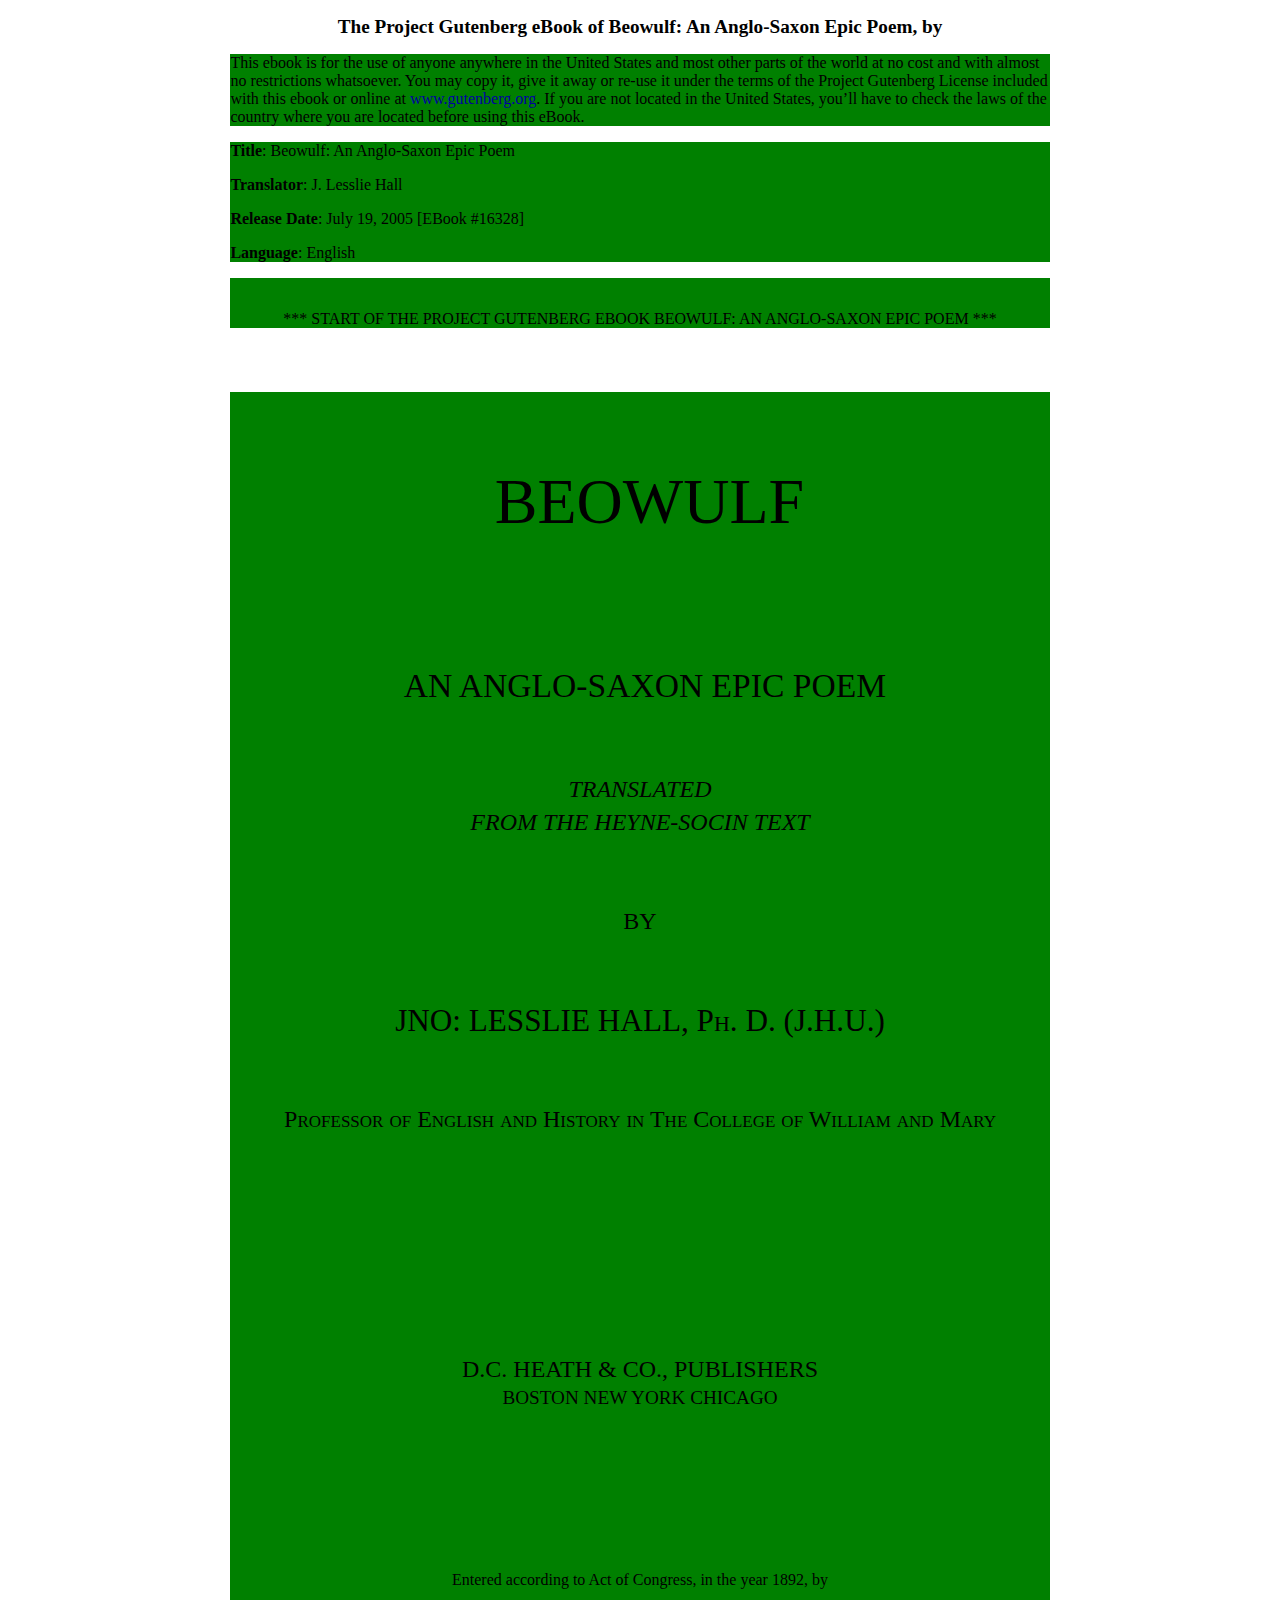
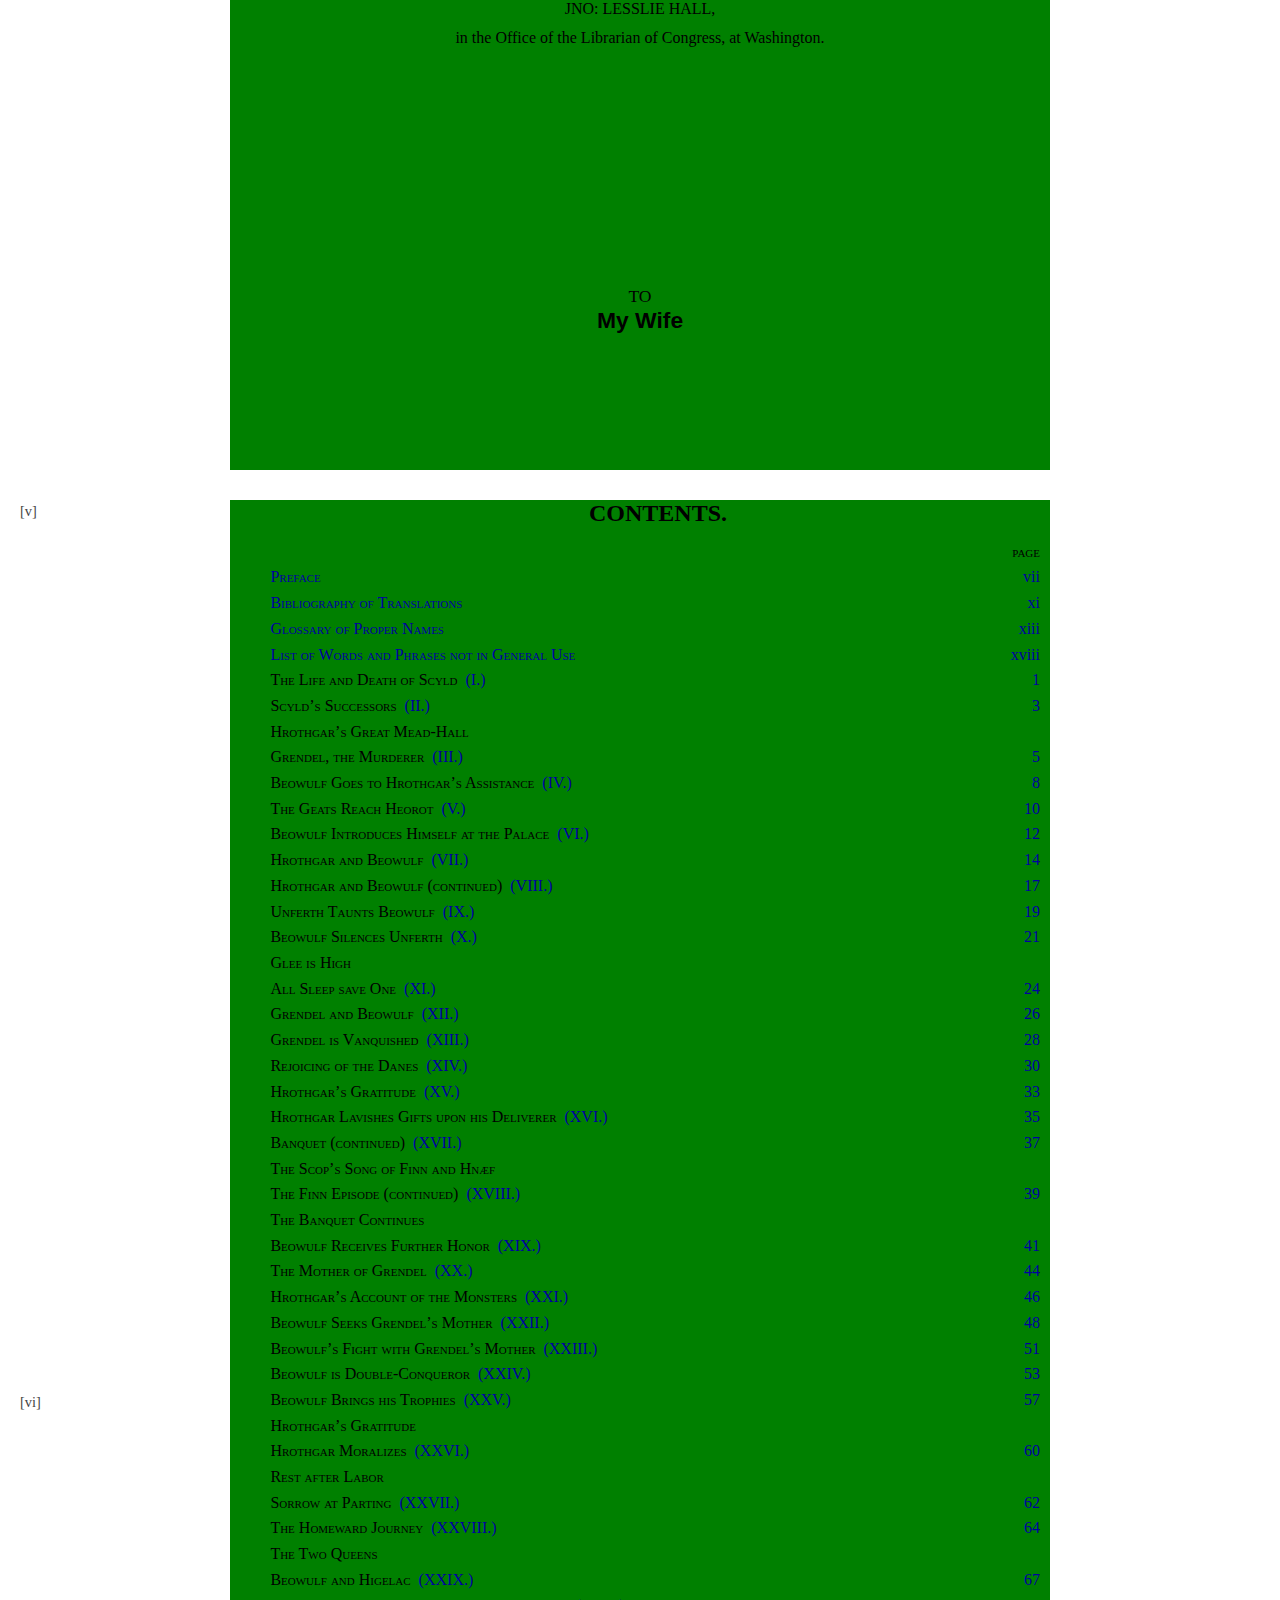
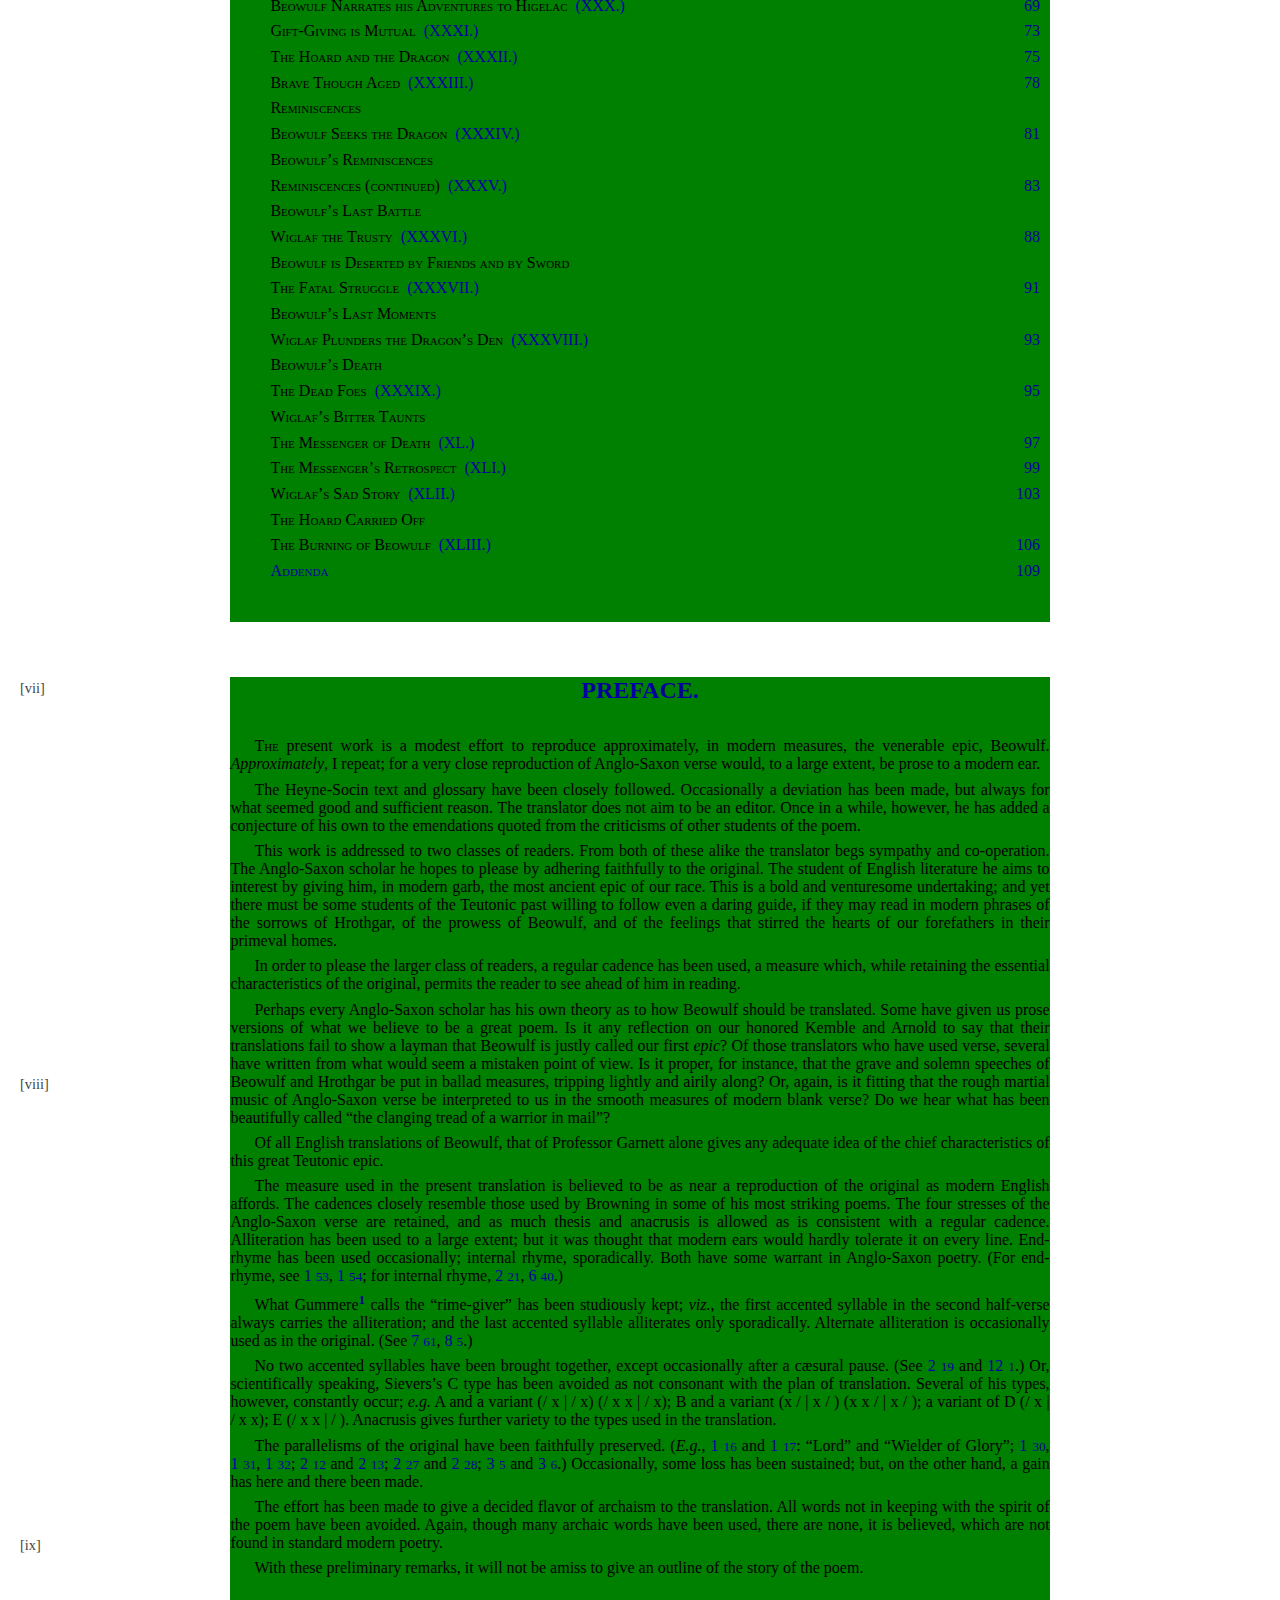
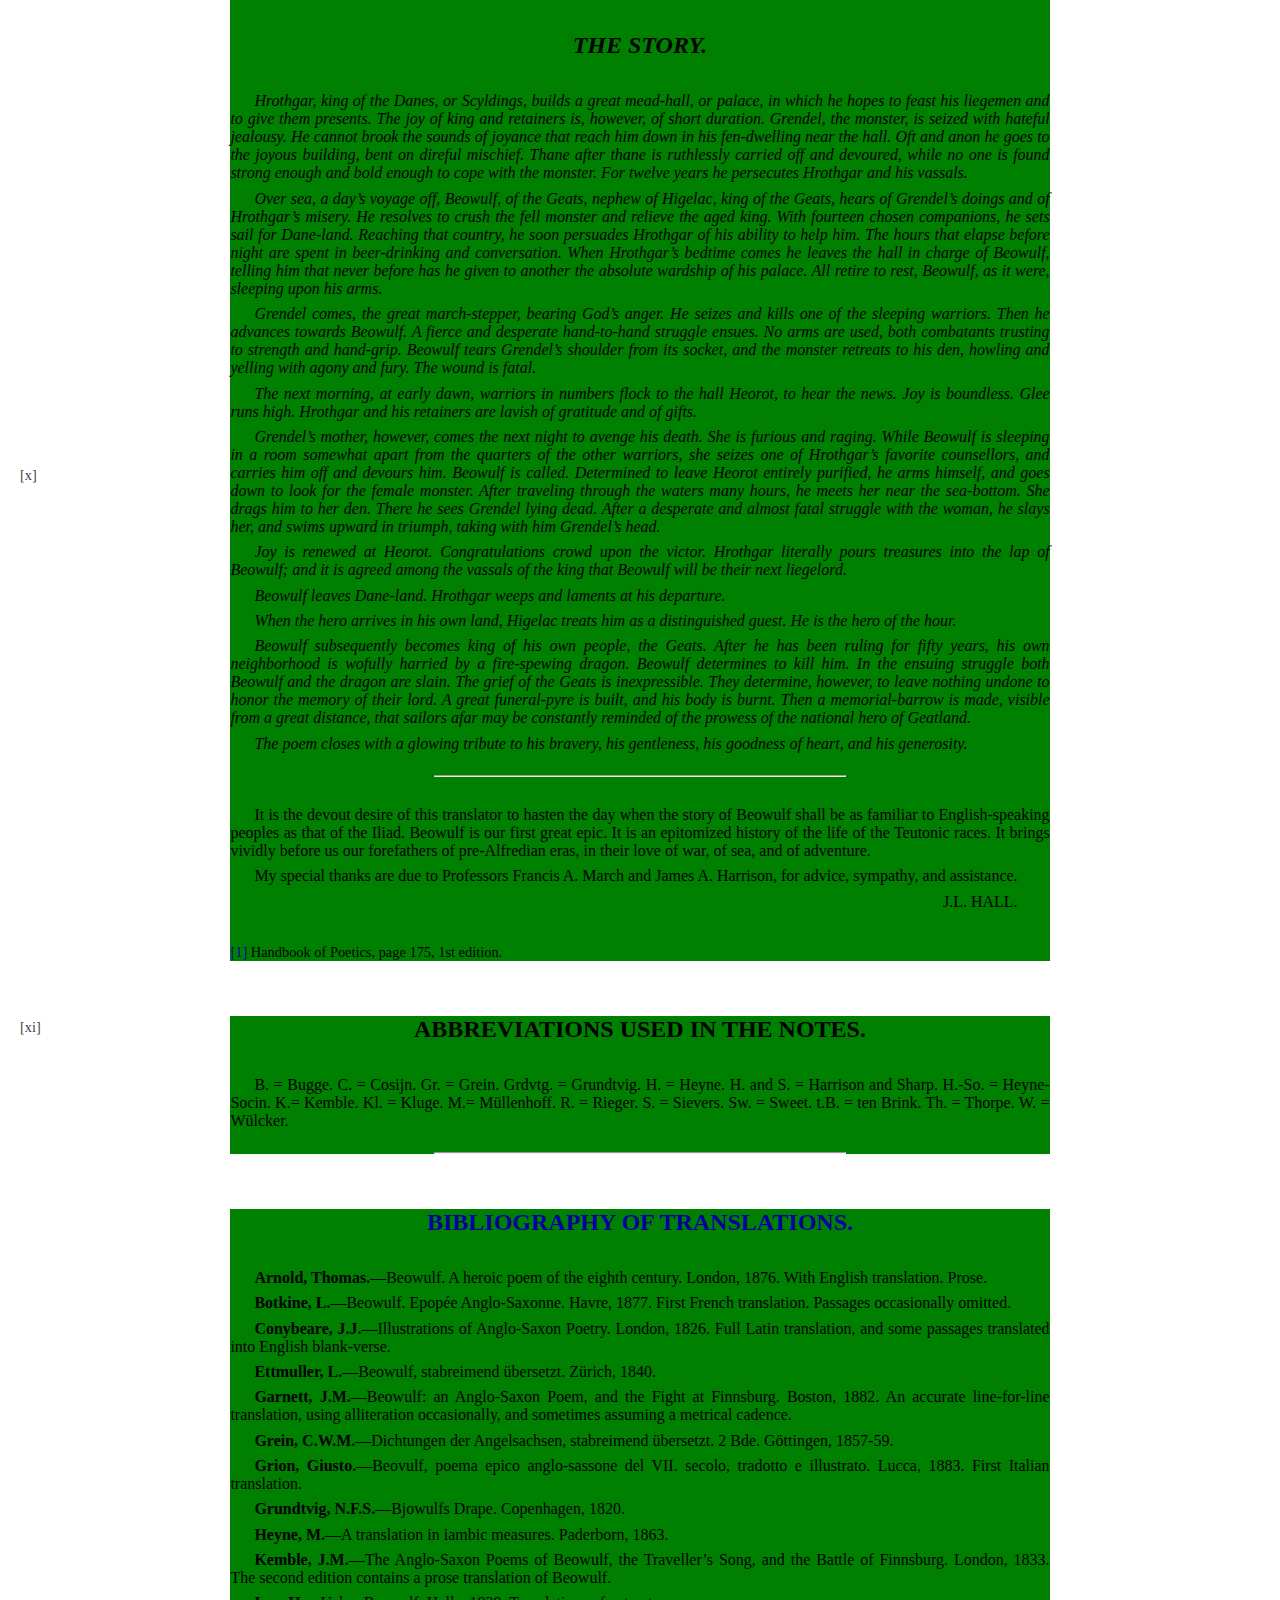
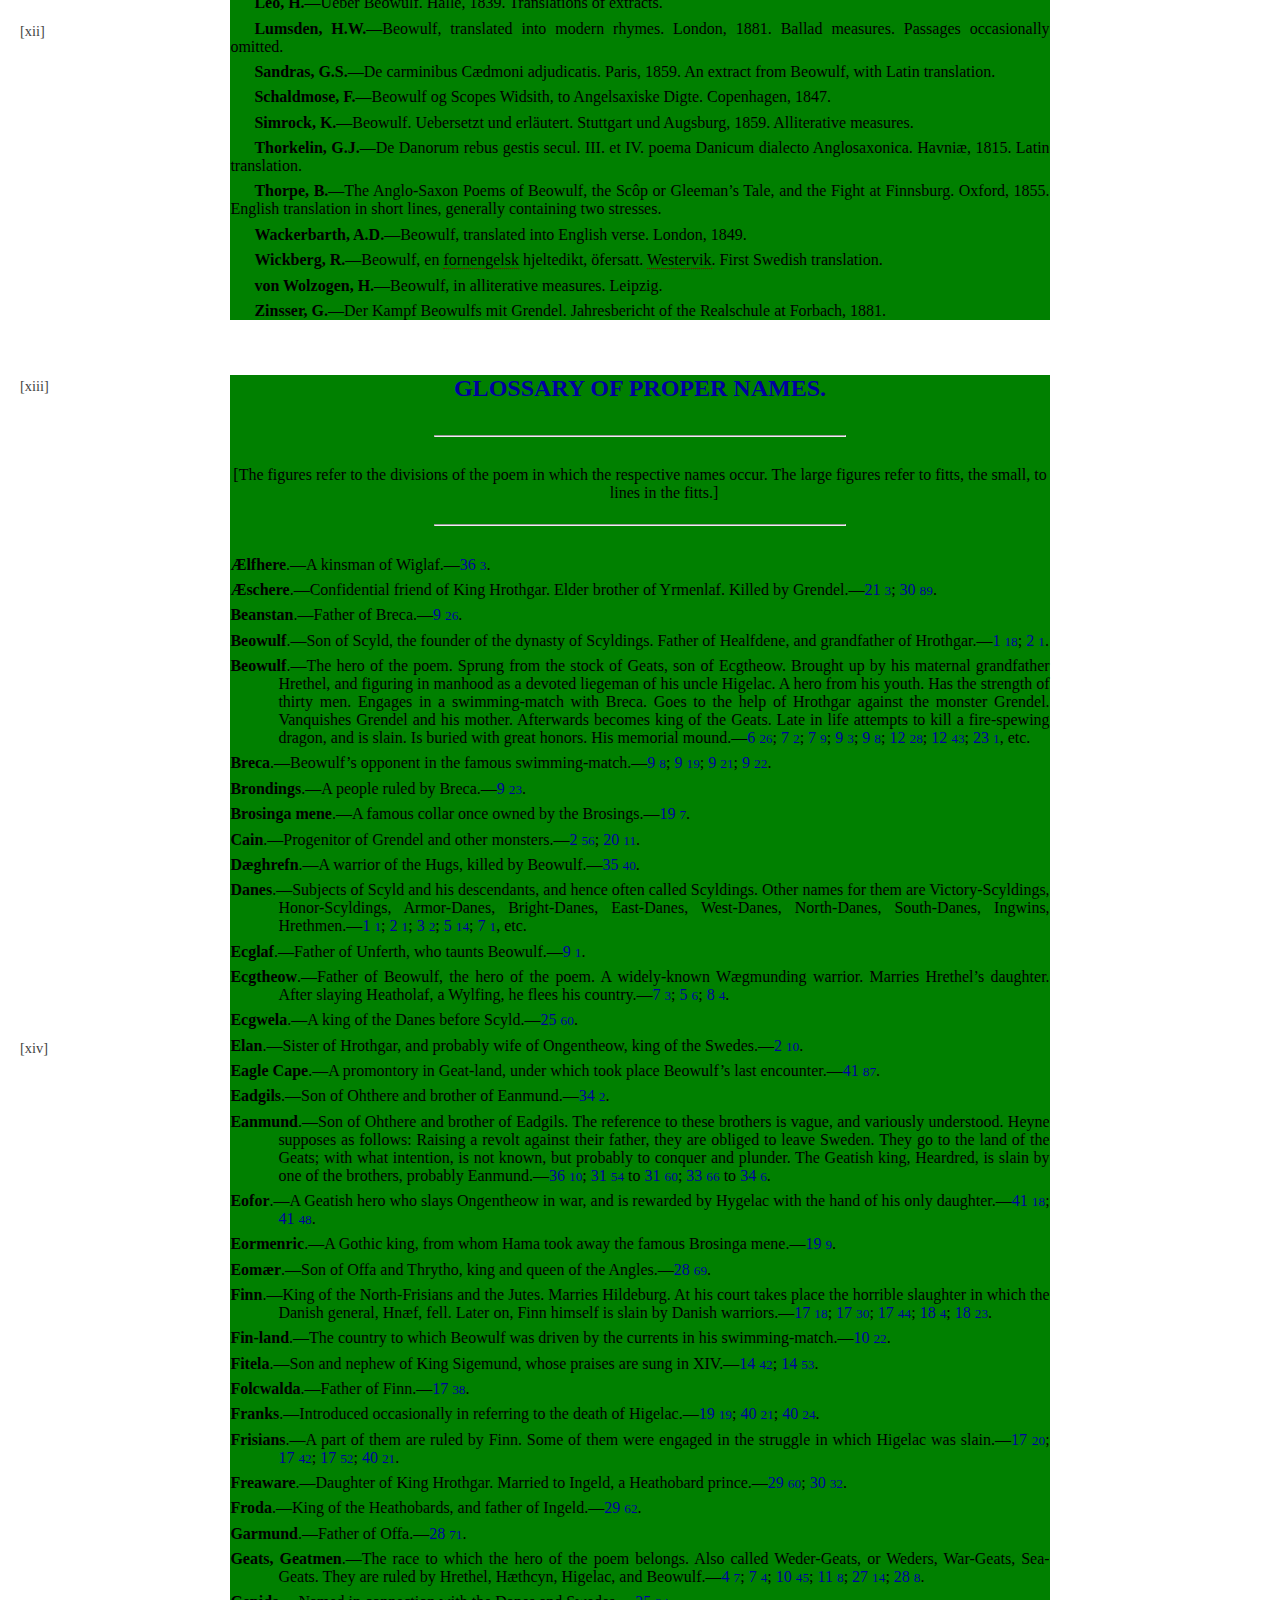
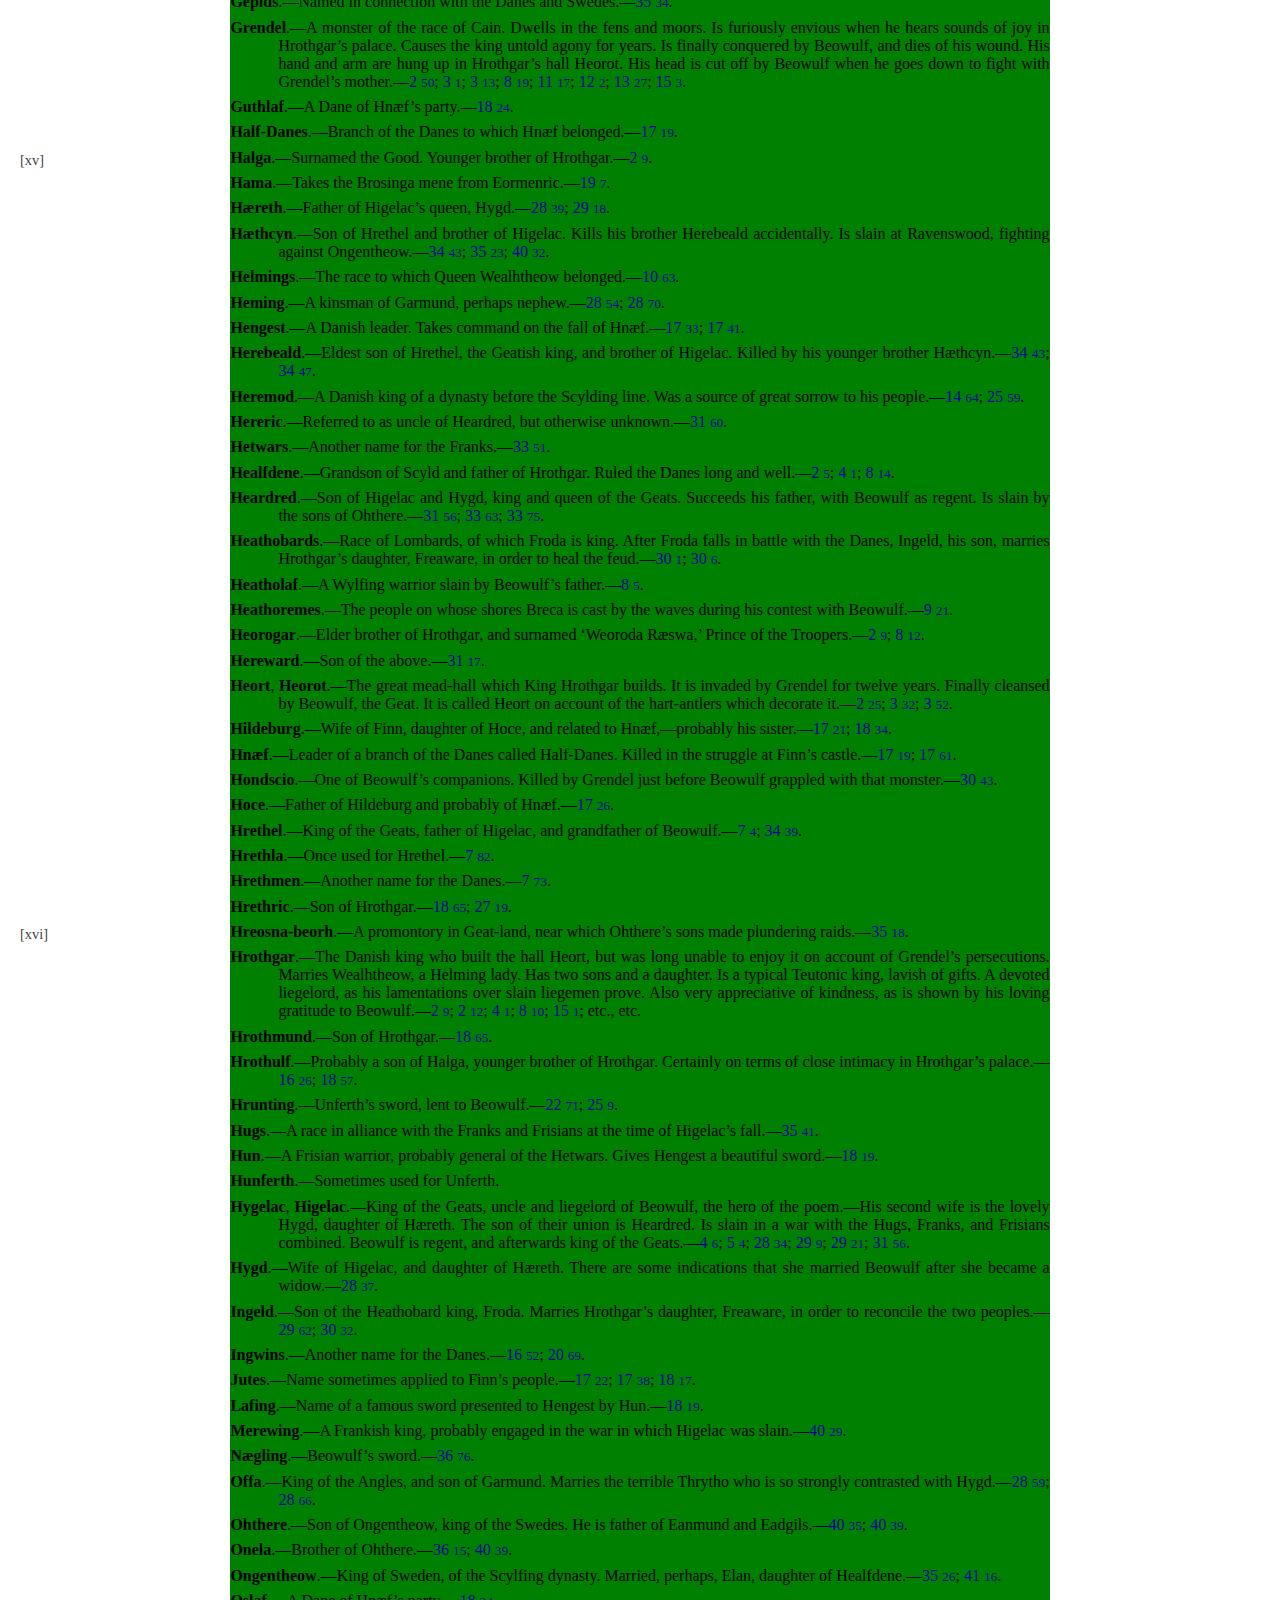
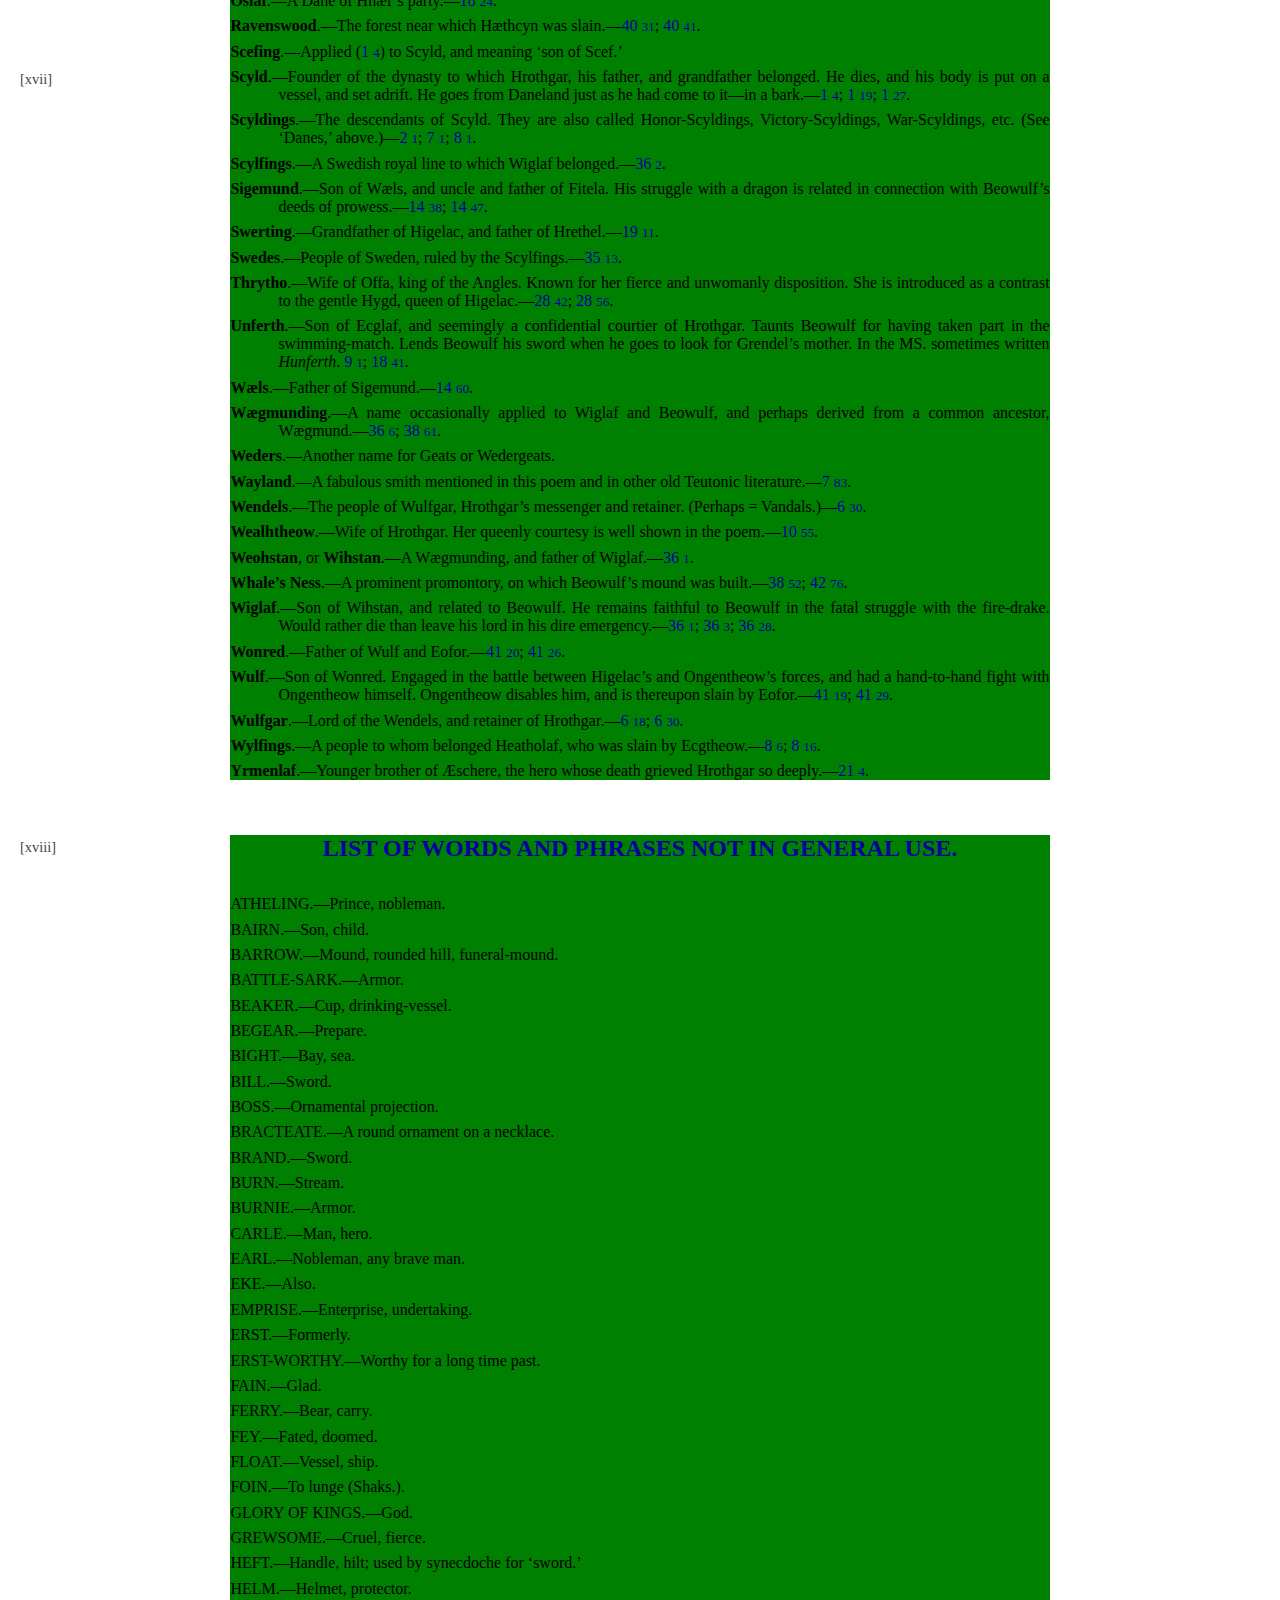
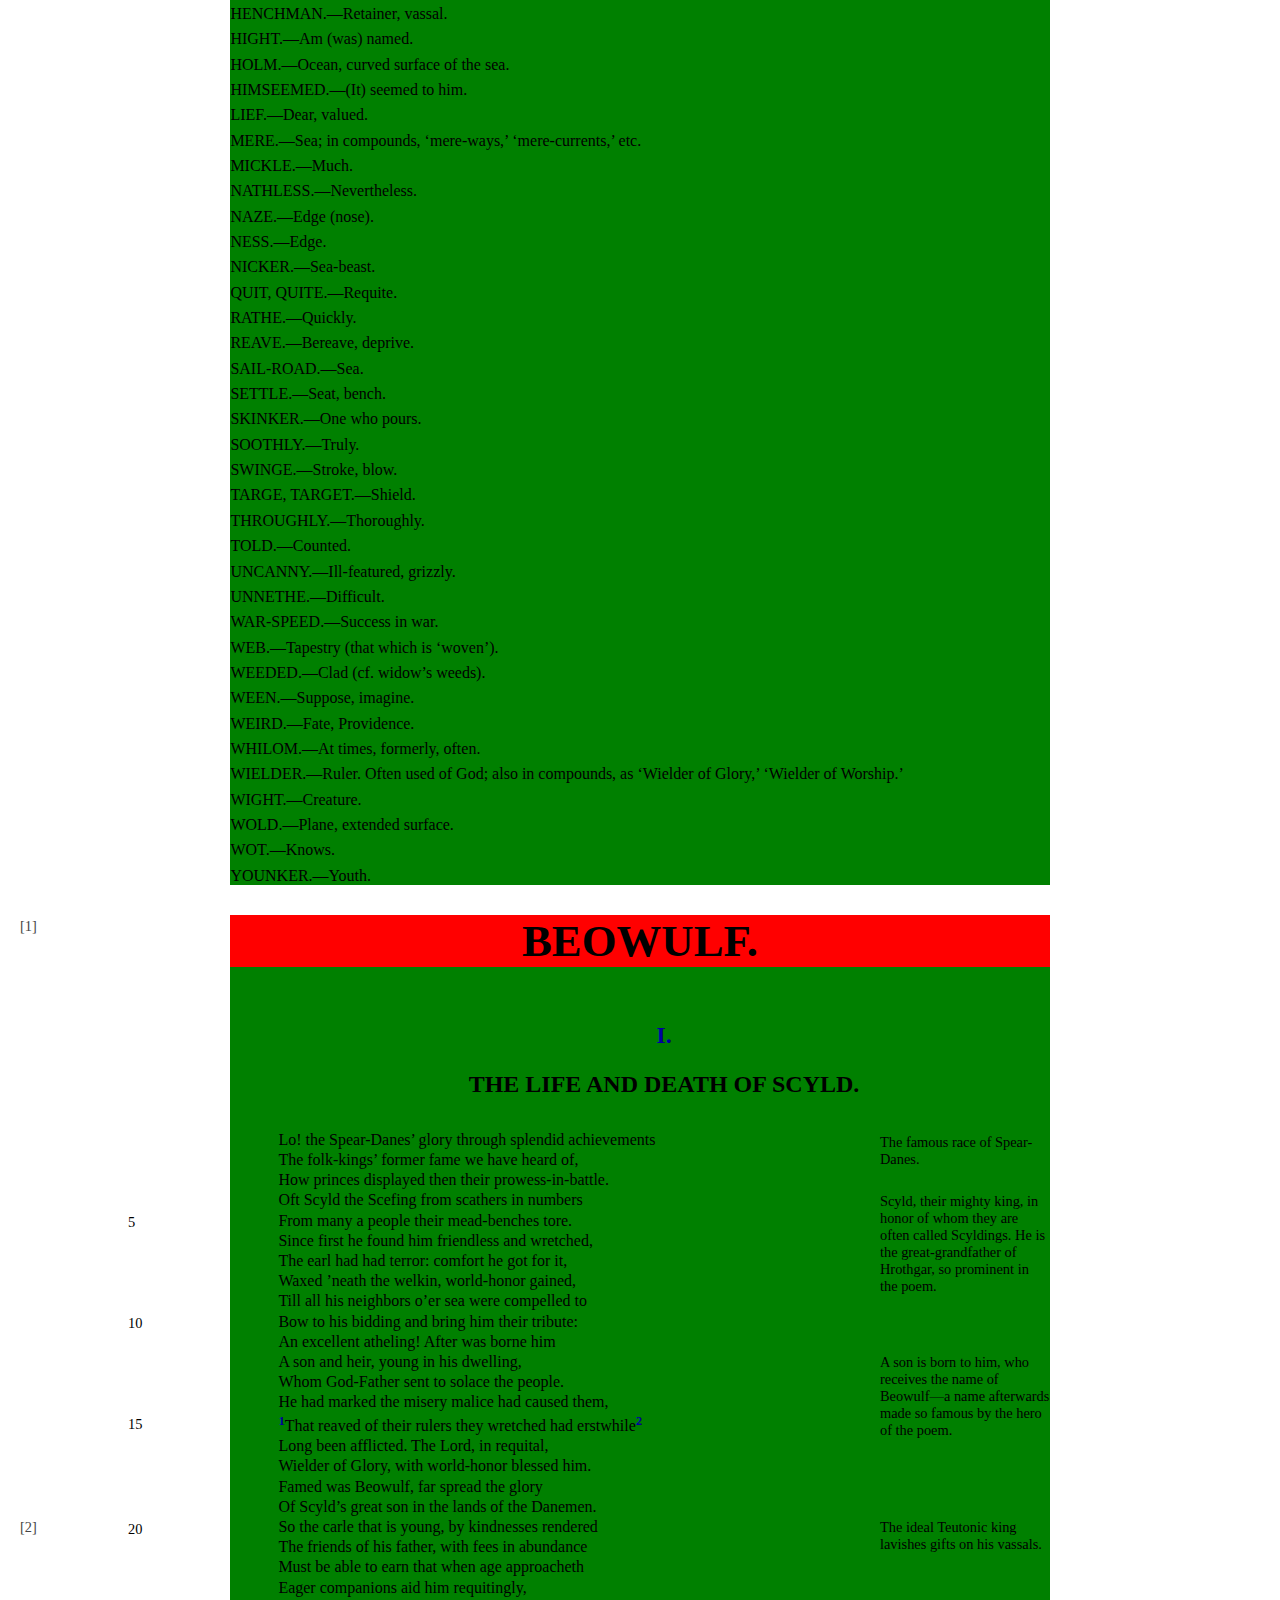
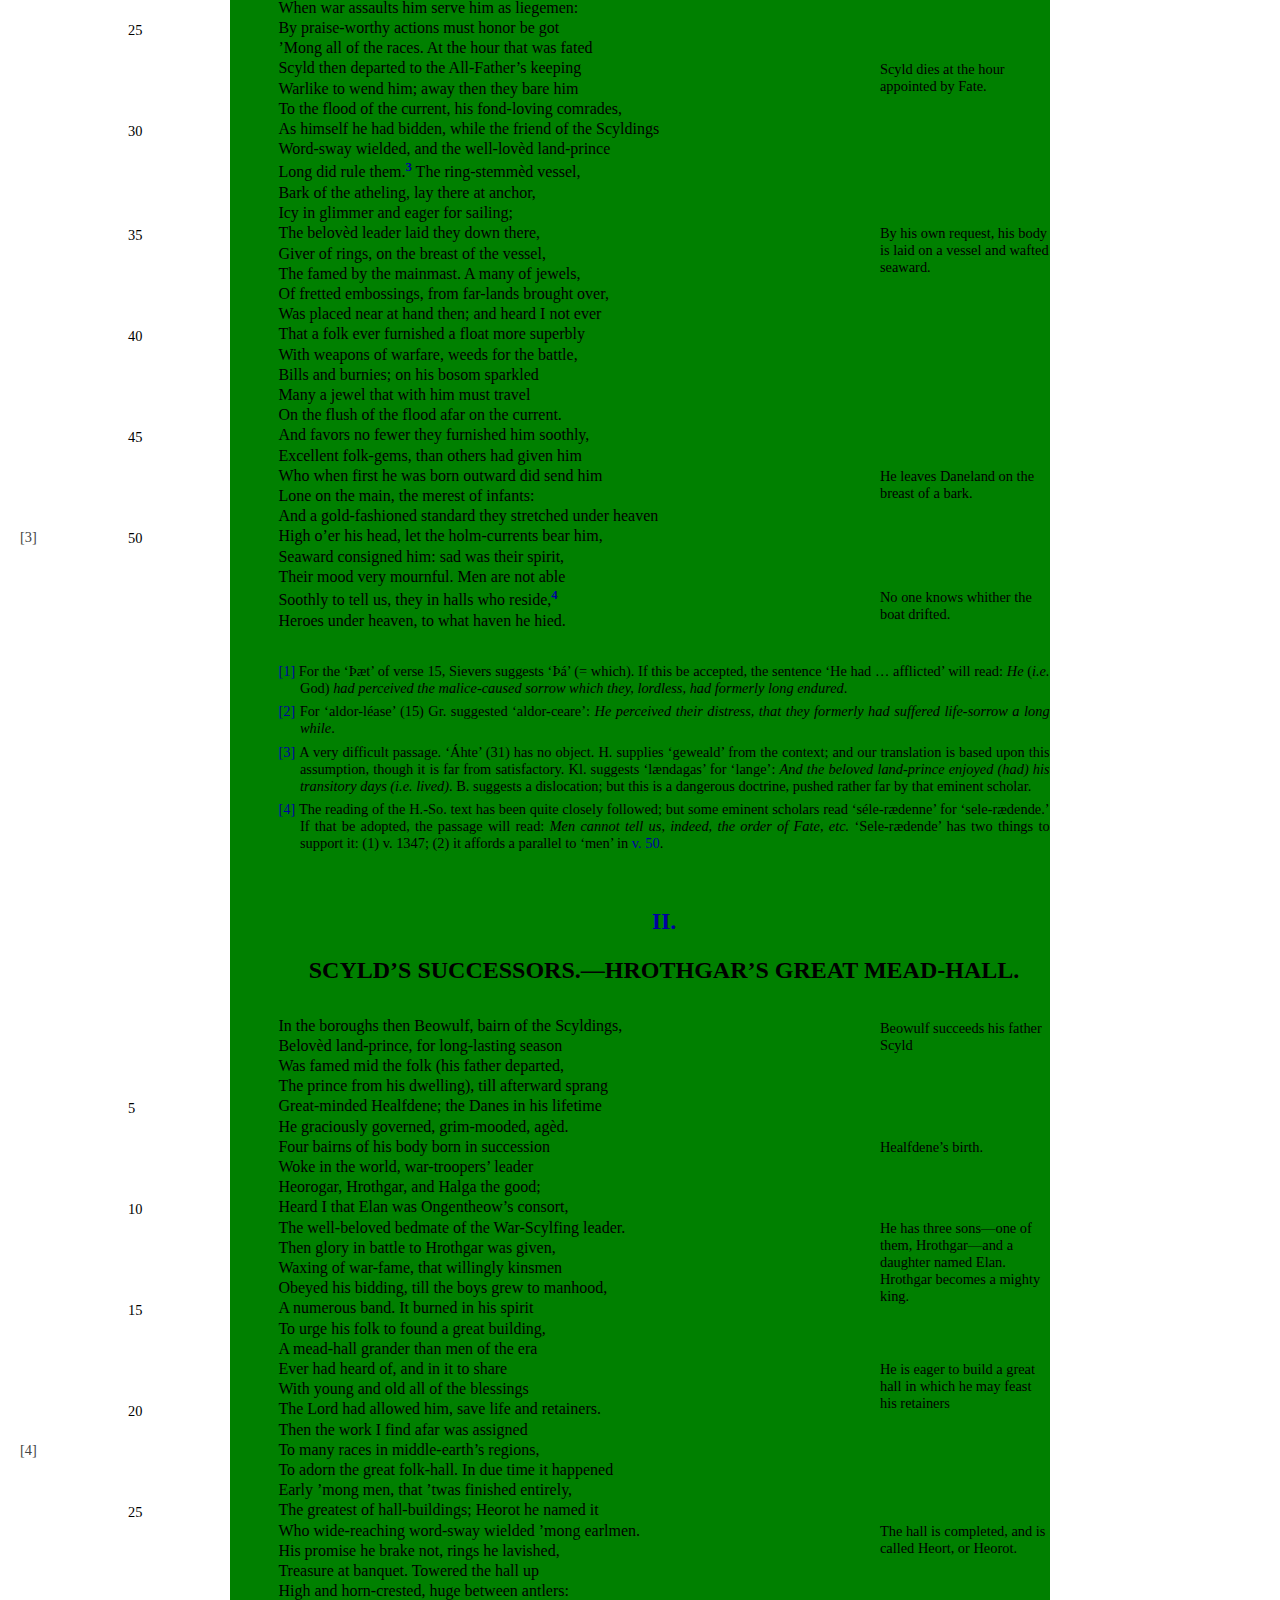
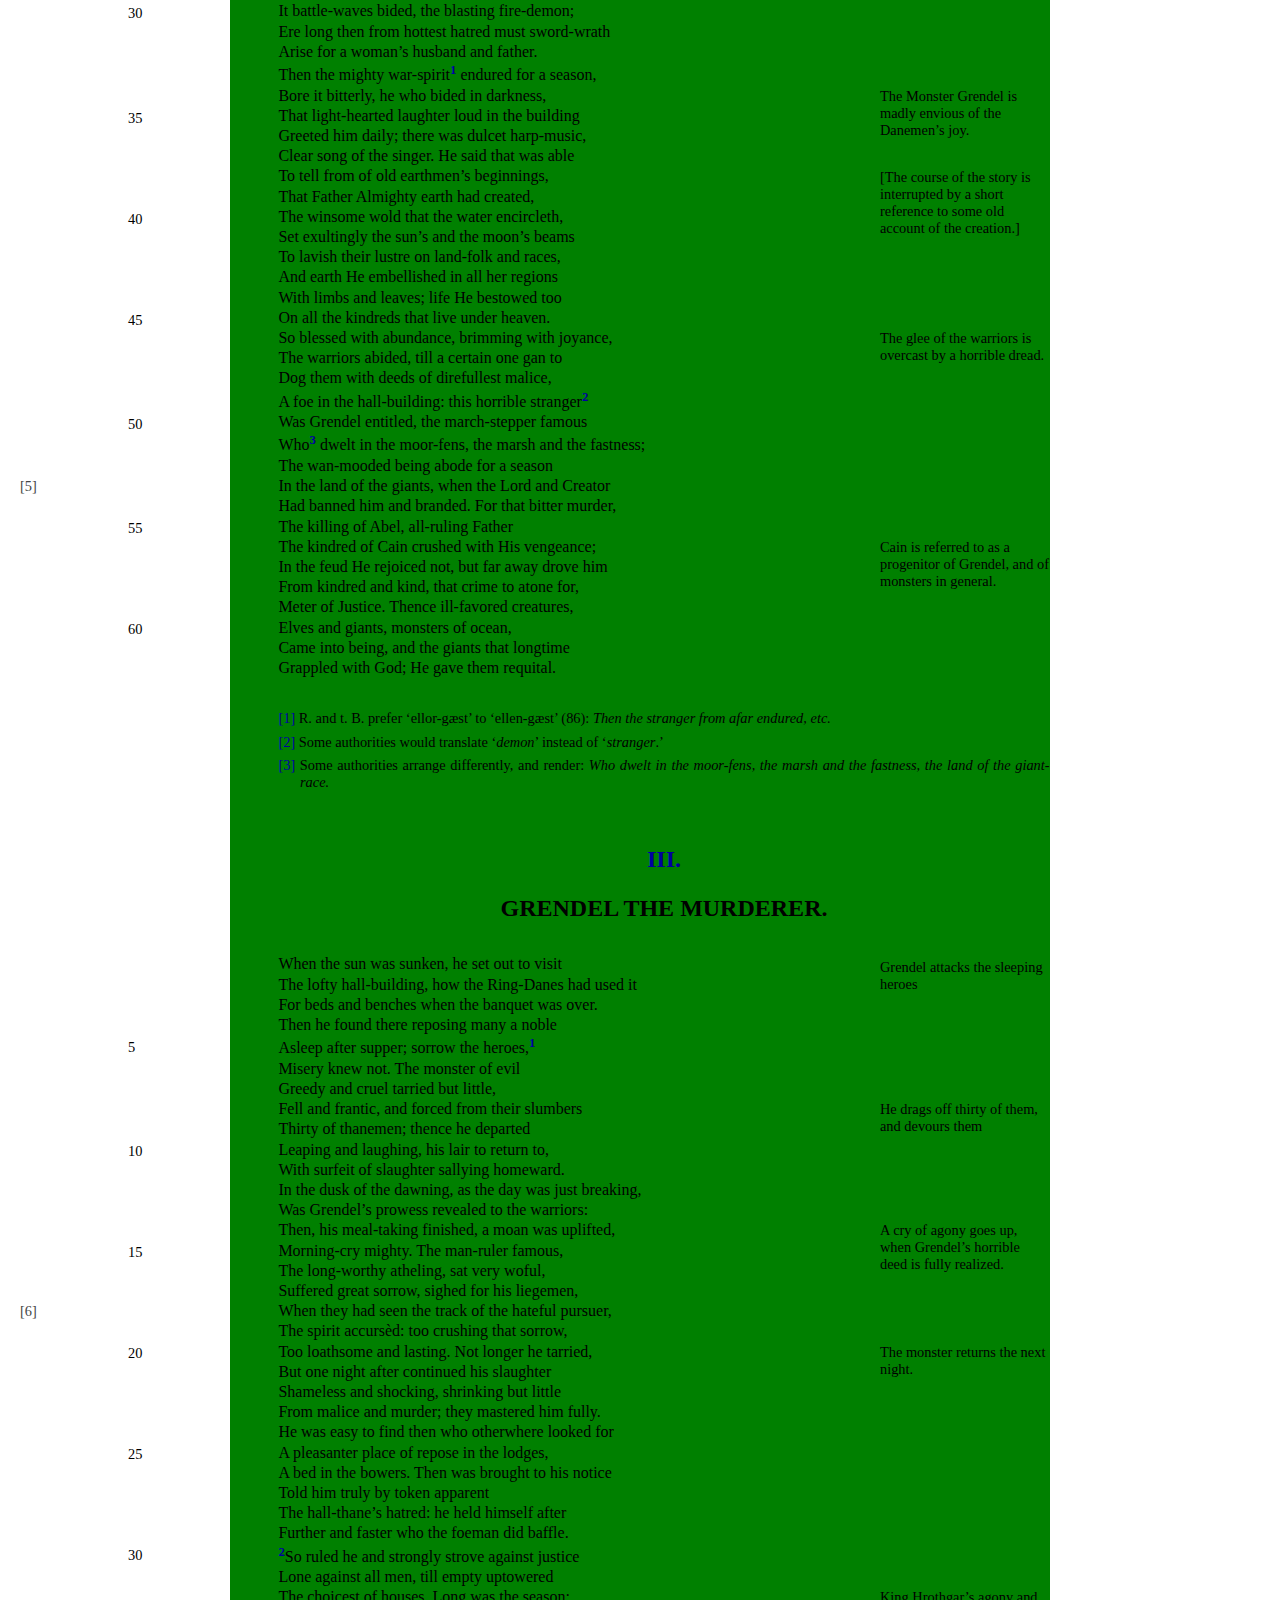
==== commit b3a5e826: "update css line" ====
--- a/gutenberg1.html
+++ b/gutenberg1.html
@@ -1,8011 +1,8846 @@
 <!DOCTYPE html>
 <html lang="en">
+
 <head>
-<link rel="stylesheet" href="styles.css" />
-
-<meta charset="utf-8"><style>
-    .xhtml_center {text-align: center; display: block;}
-    .xhtml_center table {
-        display: table;
-        text-align: left;
-        margin-left: auto;
-        margin-right: auto;
-        }</style><title>The Project Gutenberg eBook of Beowulf: An Anglo-Saxon Epic Poem</title>
-<style>@media print {
-    a:link, a:visited {
-        color: black;
-        background-color: transparent
+
+    <meta charset="utf-8">
+    <style>
+        .xhtml_center {
+            text-align: center;
+            display: block;
         }
-    a:hover {
-        color: black;
-        background-color: transparent
+
+        .xhtml_center table {
+            display: table;
+            text-align: left;
+            margin-left: auto;
+            margin-right: auto;
         }
-    }
-@media screen {
-    a:link, a:visited {
-        color: #0000A0;
-        background-color: transparent
+    </style>
+    <title>The Project Gutenberg eBook of Beowulf: An Anglo-Saxon Epic Poem</title>
+    <style>
+        @media print {
+
+            a:link,
+            a:visited {
+                color: black;
+                background-color: transparent
+            }
+
+            a:hover {
+                color: black;
+                background-color: transparent
+            }
         }
-    a:hover {
-        color: #0000A0;
-        background-color: transparent;
-        text-decoration: underline
+
+        @media screen {
+
+            a:link,
+            a:visited {
+                color: #0000A0;
+                background-color: transparent
+            }
+
+            a:hover {
+                color: #0000A0;
+                background-color: transparent;
+                text-decoration: underline
+            }
         }
-    }
-a:link, a:visited {
-    text-decoration: none;
-    background: transparent
-    }
-a:hover {
-    text-decoration: underline;
-    background: transparent
-    }
-body, html {
-    margin-left: 10%;
-    margin-right: 10%;
-    color: black;
-    background-color: white
-    }
-h1 {
-    font-size: 280%;
-    page-break-before: always;
-    text-align: center
-    }
-p {
-    text-align: justify;
-    text-indent: 1.5em;
-    margin-top: 1ex;
-    margin-bottom: 1ex;
-    vertical-align: baseline
-    }
-div.titlePage {
-    page-break-after: always;
-    margin-top: 2ex;
-    margin-left: auto;
-    margin-right: auto;
-    margin-bottom: 4ex;
-    padding-bottom: 2ex;
-    padding-top: 2ex
-    }
-div.title-main {
-    font-size: 400%;
-    text-align: center;
-    font-weight: normal;
-    margin: 2ex 2em 2em 5ex
-    }
-div.title-LIC {
-    font-size: 100%;
-    text-align: center;
-    font-weight: normal;
-    padding-top: 15ex;
-    padding-bottom: 15ex;
-    line-height: 4ex
-    }
-div.title-dedication {
-    font-size: 110%;
-    text-align: center;
-    font-weight: normal;
-    padding-top: 15ex;
-    padding-bottom: 15ex;
-    line-height: 3ex;
-    page-break-before: always
-    }
-div.byline {
-    font-size: 150%;
-    text-align: center;
-    margin-top: 6ex;
-    margin-bottom: 3ex;
-    line-height: 3ex
-    }
-div.docAuthor {
-    font-size: 130%;
-    text-align: center;
-    font-weight: normal;
-    margin-top: 3ex;
-    margin-bottom: 3ex;
-    font-variant: small-caps
-    }
-div.docImprint {
-    margin-top: 20ex;
-    margin-bottom: 4ex;
-    font-size: 150%;
-    text-align: center;
-    font-weight: normal
-    }
-div.docImprint p.small {
-    font-size: 120%;
-    text-align: center;
-    font-weight: normal
-    }
-div.contents p {
-    font-weight: bold;
-    font-size: 150%;
-    text-align: center
-    }
-div.contents {
-    page-break-after: always;
-    padding-bottom: 3ex
-    }
-div.contents ul {
-    list-style-type: none
-    }
-div.contents li {
-    font-variant: small-caps;
-    margin-top: 0.5ex;
-    margin-bottom: 0.5ex;
-    height: 3ex
-    }
-div.div1 h2 {
-    font-weight: bold;
-    margin-bottom: 3ex;
-    margin-top: 5ex;
-    font-size: 150%
-    }
-h2, h3 {
-    text-align: center;
-    font-weight: normal;
-    font-size: 100%;
-    margin-bottom: 1ex
-    }
-hr {
-    width: 50%;
-    margin-bottom: 4ex;
-    margin-top: 3ex
-    }
-.smaller {
-    font-size: smaller
-    }
-blockquote {
-    margin-top: 2ex;
-    margin-bottom: 2ex
-    }
-blockquote p {
-    margin-top: 0;
-    margin-bottom: 0;
-    margin-left: 3em
-    }
-span.sidenote {
-    display: block;
-    width: 22%;
-    float: right;
-    clear: right;
-    margin-bottom: 0.5ex;
-    margin-top: 0.5ex;
-    padding-left: 1em;
-    font-size: 90%;
-    font-style: normal;
-    font-weight: normal;
-    text-align: left;
-    text-indent: 0
-    }
-.linenum {
-    margin-top: 0.75ex;
-    position: absolute;
-    left: 10%;
-    right: 100%;
-    text-indent: 0;
-    font-size: 90%
-    }
-.pagenum {
-    display: block;
-    margin-top: 0.5ex;
-    position: absolute;
-    left: 1%;
-    right: 100%;
-    font-size: 90%;
-    text-align: left;
-    color: #444;
-    font-style: normal;
-    font-weight: normal;
-    font-variant: normal;
-    text-indent: 0;
-    margin-left: 0.5em;
-    padding-left: 0
-    }
-.tocpagenum {
-    position: absolute;
-    right: 15em;
-    text-align: right;
-    font-variant: normal
-    }
-.tocpagehdr {
-    position: absolute;
-    right: 15em;
-    text-align: right
-    }
-p.signature {
-    text-align: right;
-    padding-right: 2em
-    }
-div.footnote {
-    text-align: justify;
-    text-indent: -1.5em;
-    margin-left: 1.5em;
-    margin-top: 1ex;
-    margin-bottom: 1ex
-    }
-div.footnotes {
-    margin-left: 0;
-    margin-right: 0;
-    margin-top: 5ex;
-    margin-bottom: 3ex;
-    font-size: 90%
-    }
-.footnoteref {
-    font-size: 80%;
-    font-weight: bold
-    }
-div.l {
-    text-indent: -2em;
-    margin-left: 2em;
-    margin-top: 0.3ex;
-    margin-bottom: 0
-    }
-div.fit h2 {
-    font-weight: bold;
-    margin-bottom: 3ex;
-    margin-top: 2ex
-    }
-div.fit h2.num {
-    font-weight: bold;
-    margin-bottom: 1ex;
-    margin-top: 5ex
-    }
-div.fit {
-    margin-top: 1ex;
-    margin-bottom: 1ex;
-    margin-left: 3em
-    }
-.sc {
-    font-variant: small-caps
-    }
-.small {
-    font-size: 80%
-    }
-.gothic {
-    font-family: Old English Text MT, sans-serif;
-    font-weight: bold;
-    font-size: 130%;
-    padding-top: 2ex
-    }
-.corr, .add {
-    border-bottom: dotted maroon thin
-    }
-div#LISTOFWORDS p {
-    text-indent: -1em;
-    margin-left: 1em
-    }
-div#GLOSSARY p {
-    text-indent: -3em;
-    margin-left: 3em
-    }</style>
-<link rel="schema.dc" href="http://purl.org/dc/elements/1.1/">
-<link rel="schema.dcterms" href="http://purl.org/dc/terms/">
-<meta name="dc.title" content="Beowulf: An Anglo-Saxon Epic Poem">
-<meta name="dc.language" content="en">
-<meta name="dcterms.source" content="https://www.gutenberg.org/files/16328/16328-h/16328-h.htm">
-<meta name="dcterms.modified" content="2023-02-07T16:38:41.747324+00:00">
-<meta name="dc.rights" content="Public domain in the USA.">
-<link rel="dcterms.isFormatOf" href="http://www.gutenberg.org/ebooks/16328">
-<meta name="marcrel.trl" content="Hall, J. Lesslie (John Lesslie), 1856-1928">
-<meta name="dc.subject" content="Epic poetry, English (Old)">
-<meta name="dc.subject" content="Monsters -- Poetry">
-<meta name="dc.subject" content="Dragons -- Poetry">
-<meta name="dcterms.created" content="2005-07-19">
-<meta name="generator" content="Ebookmaker 0.12.25 by Project Gutenberg">
-<meta property="og:title" content="Beowulf: An Anglo-Saxon Epic Poem">
-<meta property="og:type" content="Text">
-<meta property="og:url" content="https://www.gutenberg.org/ebooks/16328/pg16328-images.html.utf8">
-<meta property="og:image" content="https://www.gutenberg.org/ebooks/16328/pg16328.cover.medium.jpg">
+
+        a:link,
+        a:visited {
+            text-decoration: none;
+            background: transparent
+        }
+
+        a:hover {
+            text-decoration: underline;
+            background: transparent
+        }
+
+        body,
+        html {
+            margin-left: 10%;
+            margin-right: 10%;
+            color: black;
+            background-color: white
+        }
+
+        h1 {
+            font-size: 280%;
+            page-break-before: always;
+            text-align: center
+        }
+
+        p {
+            text-align: justify;
+            text-indent: 1.5em;
+            margin-top: 1ex;
+            margin-bottom: 1ex;
+            vertical-align: baseline
+        }
+
+        div.titlePage {
+            page-break-after: always;
+            margin-top: 2ex;
+            margin-left: auto;
+            margin-right: auto;
+            margin-bottom: 4ex;
+            padding-bottom: 2ex;
+            padding-top: 2ex
+        }
+
+        div.title-main {
+            font-size: 400%;
+            text-align: center;
+            font-weight: normal;
+            margin: 2ex 2em 2em 5ex
+        }
+
+        div.title-LIC {
+            font-size: 100%;
+            text-align: center;
+            font-weight: normal;
+            padding-top: 15ex;
+            padding-bottom: 15ex;
+            line-height: 4ex
+        }
+
+        div.title-dedication {
+            font-size: 110%;
+            text-align: center;
+            font-weight: normal;
+            padding-top: 15ex;
+            padding-bottom: 15ex;
+            line-height: 3ex;
+            page-break-before: always
+        }
+
+        div.byline {
+            font-size: 150%;
+            text-align: center;
+            margin-top: 6ex;
+            margin-bottom: 3ex;
+            line-height: 3ex
+        }
+
+        div.docAuthor {
+            font-size: 130%;
+            text-align: center;
+            font-weight: normal;
+            margin-top: 3ex;
+            margin-bottom: 3ex;
+            font-variant: small-caps
+        }
+
+        div.docImprint {
+            margin-top: 20ex;
+            margin-bottom: 4ex;
+            font-size: 150%;
+            text-align: center;
+            font-weight: normal
+        }
+
+        div.docImprint p.small {
+            font-size: 120%;
+            text-align: center;
+            font-weight: normal
+        }
+
+        div.contents p {
+            font-weight: bold;
+            font-size: 150%;
+            text-align: center
+        }
+
+        div.contents {
+            page-break-after: always;
+            padding-bottom: 3ex
+        }
+
+        div.contents ul {
+            list-style-type: none
+        }
+
+        div.contents li {
+            font-variant: small-caps;
+            margin-top: 0.5ex;
+            margin-bottom: 0.5ex;
+            height: 3ex
+        }
+
+        div.div1 h2 {
+            font-weight: bold;
+            margin-bottom: 3ex;
+            margin-top: 5ex;
+            font-size: 150%
+        }
+
+        h2,
+        h3 {
+            text-align: center;
+            font-weight: normal;
+            font-size: 100%;
+            margin-bottom: 1ex
+        }
+
+        hr {
+            width: 50%;
+            margin-bottom: 4ex;
+            margin-top: 3ex
+        }
+
+        .smaller {
+            font-size: smaller
+        }
+
+        blockquote {
+            margin-top: 2ex;
+            margin-bottom: 2ex
+        }
+
+        blockquote p {
+            margin-top: 0;
+            margin-bottom: 0;
+            margin-left: 3em
+        }
+
+        span.sidenote {
+            display: block;
+            width: 22%;
+            float: right;
+            clear: right;
+            margin-bottom: 0.5ex;
+            margin-top: 0.5ex;
+            padding-left: 1em;
+            font-size: 90%;
+            font-style: normal;
+            font-weight: normal;
+            text-align: left;
+            text-indent: 0
+        }
+
+        .linenum {
+            margin-top: 0.75ex;
+            position: absolute;
+            left: 10%;
+            right: 100%;
+            text-indent: 0;
+            font-size: 90%
+        }
+
+        .pagenum {
+            display: block;
+            margin-top: 0.5ex;
+            position: absolute;
+            left: 1%;
+            right: 100%;
+            font-size: 90%;
+            text-align: left;
+            color: #444;
+            font-style: normal;
+            font-weight: normal;
+            font-variant: normal;
+            text-indent: 0;
+            margin-left: 0.5em;
+            padding-left: 0
+        }
+
+        .tocpagenum {
+            position: absolute;
+            right: 15em;
+            text-align: right;
+            font-variant: normal
+        }
+
+        .tocpagehdr {
+            position: absolute;
+            right: 15em;
+            text-align: right
+        }
+
+        p.signature {
+            text-align: right;
+            padding-right: 2em
+        }
+
+        div.footnote {
+            text-align: justify;
+            text-indent: -1.5em;
+            margin-left: 1.5em;
+            margin-top: 1ex;
+            margin-bottom: 1ex
+        }
+
+        div.footnotes {
+            margin-left: 0;
+            margin-right: 0;
+            margin-top: 5ex;
+            margin-bottom: 3ex;
+            font-size: 90%
+        }
+
+        .footnoteref {
+            font-size: 80%;
+            font-weight: bold
+        }
+
+        div.l {
+            text-indent: -2em;
+            margin-left: 2em;
+            margin-top: 0.3ex;
+            margin-bottom: 0
+        }
+
+        div.fit h2 {
+            font-weight: bold;
+            margin-bottom: 3ex;
+            margin-top: 2ex
+        }
+
+        div.fit h2.num {
+            font-weight: bold;
+            margin-bottom: 1ex;
+            margin-top: 5ex
+        }
+
+        div.fit {
+            margin-top: 1ex;
+            margin-bottom: 1ex;
+            margin-left: 3em
+        }
+
+        .sc {
+            font-variant: small-caps
+        }
+
+        .small {
+            font-size: 80%
+        }
+
+        .gothic {
+            font-family: Old English Text MT, sans-serif;
+            font-weight: bold;
+            font-size: 130%;
+            padding-top: 2ex
+        }
+
+        .corr,
+        .add {
+            border-bottom: dotted maroon thin
+        }
+
+        div#LISTOFWORDS p {
+            text-indent: -1em;
+            margin-left: 1em
+        }
+
+        div#GLOSSARY p {
+            text-indent: -3em;
+            margin-left: 3em
+        }
+    </style>
+    <link rel="schema.dc" href="http://purl.org/dc/elements/1.1/">
+    <link rel="schema.dcterms" href="http://purl.org/dc/terms/">
+    <meta name="dc.title" content="Beowulf: An Anglo-Saxon Epic Poem">
+    <meta name="dc.language" content="en">
+    <meta name="dcterms.source" content="https://www.gutenberg.org/files/16328/16328-h/16328-h.htm">
+    <meta name="dcterms.modified" content="2023-02-07T16:38:41.747324+00:00">
+    <meta name="dc.rights" content="Public domain in the USA.">
+    <link rel="dcterms.isFormatOf" href="http://www.gutenberg.org/ebooks/16328">
+    <meta name="marcrel.trl" content="Hall, J. Lesslie (John Lesslie), 1856-1928">
+    <meta name="dc.subject" content="Epic poetry, English (Old)">
+    <meta name="dc.subject" content="Monsters -- Poetry">
+    <meta name="dc.subject" content="Dragons -- Poetry">
+    <meta name="dcterms.created" content="2005-07-19">
+    <meta name="generator" content="Ebookmaker 0.12.25 by Project Gutenberg">
+    <meta property="og:title" content="Beowulf: An Anglo-Saxon Epic Poem">
+    <meta property="og:type" content="Text">
+    <meta property="og:url" content="https://www.gutenberg.org/ebooks/16328/pg16328-images.html.utf8">
+    <meta property="og:image" content="https://www.gutenberg.org/ebooks/16328/pg16328.cover.medium.jpg">
+    <link rel="stylesheet" href="style.css" />
+
 </head>
-<body><section class="pg-boilerplate pgheader" id="pg-header" lang="en">
-    <h2 style="text-align:center; font-size:1.2em; font-weight:bold">The Project Gutenberg eBook of <span lang="en">Beowulf: An Anglo-Saxon Epic Poem</span>, by </h2>
-    <div style="display:block; margin:1em 0">
-This ebook is for the use of anyone anywhere in the United States and most other parts of the world at no cost and with almost no restrictions whatsoever. You may copy it, give it away or re-use it under the terms of the Project Gutenberg License included with this ebook or online at <a class="reference external" href="https://www.gutenberg.org">www.gutenberg.org</a>. If you are not located in the United States, you’ll have to check the laws of the country where you are located before using this eBook.</div>
-
-    <div class="container" id="pg-machine-header">
-        <p style="display:block; margin-top:1em; margin-bottom:1em; margin-left:2em; text-indent:-2em"><strong>Title</strong>: Beowulf: An Anglo-Saxon Epic Poem</p>
-        
-        <p style="display:block; margin-top:1em; margin-bottom:1em; margin-left:2em; text-indent:-2em"><strong>Translator</strong>: J. Lesslie Hall</p>
-
-        <p style="display:block; margin-top:1em; margin-bottom:1em; margin-left:2em; text-indent:-2em"><strong>Release Date</strong>: July 19, 2005 [EBook #16328]</p>
-        <p style="display:block; margin-top:1em; margin-bottom:1em; margin-left:2em; text-indent:-2em"><strong>Language</strong>: English</p>
-        
-        
-    </div>
-    <div class="vspace" style="height: 2em"><br></div>
+
+<body>
+    <section class="pg-boilerplate pgheader" id="pg-header" lang="en">
+        <h2 style="text-align:center; font-size:1.2em; font-weight:bold">The Project Gutenberg eBook of <span
+                lang="en">Beowulf: An Anglo-Saxon Epic Poem</span>, by </h2>
+        <div style="display:block; margin:1em 0">
+            This ebook is for the use of anyone anywhere in the United States and most other parts of the world at no
+            cost and with almost no restrictions whatsoever. You may copy it, give it away or re-use it under the terms
+            of the Project Gutenberg License included with this ebook or online at <a class="reference external"
+                href="https://www.gutenberg.org">www.gutenberg.org</a>. If you are not located in the United States,
+            you’ll have to check the laws of the country where you are located before using this eBook.</div>
+
+        <div class="container" id="pg-machine-header">
+            <p style="display:block; margin-top:1em; margin-bottom:1em; margin-left:2em; text-indent:-2em">
+                <strong>Title</strong>: Beowulf: An Anglo-Saxon Epic Poem</p>
+
+            <p style="display:block; margin-top:1em; margin-bottom:1em; margin-left:2em; text-indent:-2em">
+                <strong>Translator</strong>: J. Lesslie Hall</p>
+
+            <p style="display:block; margin-top:1em; margin-bottom:1em; margin-left:2em; text-indent:-2em">
+                <strong>Release Date</strong>: July 19, 2005 [EBook #16328]</p>
+            <p style="display:block; margin-top:1em; margin-bottom:1em; margin-left:2em; text-indent:-2em">
+                <strong>Language</strong>: English</p>
+
+
+        </div>
+        <div class="vspace" style="height: 2em"><br></div>
         <div style="text-align:center">
             <span>*** START OF THE PROJECT GUTENBERG EBOOK BEOWULF: AN ANGLO-SAXON EPIC POEM ***</span>
         </div>
-</section><div style="margin-top:2em;margin-bottom:4em"></div>
-<div class="titlePage">
-<div class="title-main">BEOWULF</div>
-<div class="title-main" style="font-size: 210%">AN ANGLO-SAXON EPIC POEM</div>
-<div class="byline" style="font-style: italic">
-  TRANSLATED<br>FROM THE HEYNE-SOCIN TEXT
-</div>
-<div class="byline">
-BY
-</div>
-<div class="byline">
-<div class="docAuthor">JNO: LESSLIE HALL, Ph. D. (J.H.U.)</div>
-</div>
-<div class="byline" style="font-variant:small-caps">
-Professor of English and History in The College of William and Mary
-</div>
-<div class="docImprint">D.C. HEATH &amp; CO., PUBLISHERS<br>
-<span class="small">BOSTON NEW YORK CHICAGO</span></div>
-<div class="title-LIC">
-Entered according to Act of Congress, in the year 1892, by<br>
-JNO: LESSLIE HALL,<br>
-in the Office of the Librarian of Congress, at Washington.
-</div>
-<div class="title-dedication">
-TO<br>
-<span class="gothic">My Wife</span>
-</div>
-</div>
-<div class="contents" id="contents">
-<span class="pagenum" id="page_v">[v]</span>
-<p class="contents">CONTENTS.</p>
-<ul><li><span class="tocpagehdr">page</span></li>
-<li><a href="#PREFACE" id="C.PREFACE" class="pginternal">Preface </a><a class="tocpagenum pginternal" href="#page_vii">vii</a></li>
-<li><a href="#BIBLIOGRAPHY" id="C.BIBLIOGRAPHY" class="pginternal">Bibliography of Translations </a><a class="tocpagenum pginternal" href="#page_xi">xi</a></li>
-<li><a href="#GLOSSARY" id="C.GLOSSARY" class="pginternal">Glossary of Proper Names </a><a class="tocpagenum pginternal" href="#page_xiii">xiii</a></li>
-<li><a href="#LISTOFWORDS" id="C.LISTOFWORDS" class="pginternal">List of Words and Phrases not in General Use </a><a class="tocpagenum pginternal" href="#page_xviii">xviii</a></li>
-<li>The Life and Death of Scyld <a href="#I" id="C.I" class="pginternal"> (I.)</a><a class="tocpagenum pginternal" href="#page_1">1</a></li>
-<li>Scyld’s Successors <a href="#II" id="C.II" class="pginternal"> (II.)</a><a class="tocpagenum pginternal" href="#page_3">3</a></li>
-<li>Hrothgar’s Great Mead-Hall</li>
-<li>Grendel, the Murderer <a href="#III" id="C.III" class="pginternal"> (III.)</a><a class="tocpagenum pginternal" href="#page_5">5</a></li>
-<li>Beowulf Goes to Hrothgar’s Assistance <a href="#IV" id="C.IV" class="pginternal"> (IV.)</a><a class="tocpagenum pginternal" href="#page_8">8</a></li>
-<li>The Geats Reach Heorot <a href="#V" id="C.V" class="pginternal"> (V.)</a><a class="tocpagenum pginternal" href="#page_10">10</a></li>
-<li>Beowulf Introduces Himself at the Palace <a href="#VI" id="C.VI" class="pginternal"> (VI.)</a><a class="tocpagenum pginternal" href="#page_12">12</a></li>
-<li>Hrothgar and Beowulf <a href="#VII" id="C.VII" class="pginternal"> (VII.)</a><a class="tocpagenum pginternal" href="#page_14">14</a></li>
-<li>Hrothgar and Beowulf (continued) <a href="#VIII" id="C.VIII" class="pginternal"> (VIII.)</a><a class="tocpagenum pginternal" href="#page_17">17</a></li>
-<li>Unferth Taunts Beowulf <a href="#IX" id="C.IX" class="pginternal"> (IX.)</a><a class="tocpagenum pginternal" href="#page_19">19</a></li>
-<li>Beowulf Silences Unferth <a href="#X" id="C.X" class="pginternal"> (X.)</a><a class="tocpagenum pginternal" href="#page_21">21</a></li>
-<li>Glee is High</li>
-<li>All Sleep save One <a href="#XI" id="C.XI" class="pginternal"> (XI.)</a><a class="tocpagenum pginternal" href="#page_24">24</a></li>
-<li>Grendel and Beowulf <a href="#XII" id="C.XII" class="pginternal"> (XII.)</a><a class="tocpagenum pginternal" href="#page_26">26</a></li>
-<li>Grendel is Vanquished <a href="#XIII" id="C.XIII" class="pginternal"> (XIII.)</a><a class="tocpagenum pginternal" href="#page_28">28</a></li>
-<li>Rejoicing of the Danes <a href="#XIV" id="C.XIV" class="pginternal"> (XIV.)</a><a class="tocpagenum pginternal" href="#page_30">30</a></li>
-<li>Hrothgar’s Gratitude <a href="#XV" id="C.XV" class="pginternal"> (XV.)</a><a class="tocpagenum pginternal" href="#page_33">33</a></li>
-<li>Hrothgar Lavishes Gifts upon his Deliverer <a href="#XVI" id="C.XVI" class="pginternal"> (XVI.)</a><a class="tocpagenum pginternal" href="#page_35">35</a></li>
-<li>Banquet (continued) <a href="#XVII" id="C.XVII" class="pginternal"> (XVII.)</a><a class="tocpagenum pginternal" href="#page_37">37</a></li>
-<li>The Scop’s Song of Finn and Hnæf</li>
-<li>The Finn Episode (continued) <a href="#XVIII" id="C.XVIII" class="pginternal"> (XVIII.)</a><a class="tocpagenum pginternal" href="#page_39">39</a></li>
-<li>The Banquet Continues</li>
-<li>Beowulf Receives Further Honor <a href="#XIX" id="C.XIX" class="pginternal"> (XIX.)</a><a class="tocpagenum pginternal" href="#page_41">41</a></li>
-<li>The Mother of Grendel <a href="#XX" id="C.XX" class="pginternal"> (XX.)</a><a class="tocpagenum pginternal" href="#page_44">44</a></li>
-<li>Hrothgar’s Account of the Monsters <a href="#XXI" id="C.XXI" class="pginternal"> (XXI.)</a><a class="tocpagenum pginternal" href="#page_46">46</a></li>
-<li>Beowulf Seeks Grendel’s Mother <a href="#XXII" id="C.XXII" class="pginternal"> (XXII.)</a><a class="tocpagenum pginternal" href="#page_48">48</a></li>
-<li>Beowulf’s Fight with Grendel’s Mother <a href="#XXIII" id="C.XXIII" class="pginternal"> (XXIII.)</a><a class="tocpagenum pginternal" href="#page_51">51</a></li>
-<li>Beowulf is Double-Conqueror <a href="#XXIV" id="C.XXIV" class="pginternal"> (XXIV.)</a><a class="tocpagenum pginternal" href="#page_53">53</a></li>
-<li>
-<span class="pagenum" id="page_vi">[vi]</span>
-
-Beowulf Brings his Trophies <a href="#XXV" id="C.XXV" class="pginternal"> (XXV.)</a><a class="tocpagenum pginternal" href="#page_57">57</a></li>
-<li>Hrothgar’s Gratitude</li>
-<li>Hrothgar Moralizes <a href="#XXVI" id="C.XXVI" class="pginternal"> (XXVI.)</a><a class="tocpagenum pginternal" href="#page_60">60</a></li>
-<li>Rest after Labor</li>
-<li>Sorrow at Parting <a href="#XXVII" id="C.XXVII" class="pginternal"> (XXVII.)</a><a class="tocpagenum pginternal" href="#page_62">62</a></li>
-<li>The Homeward Journey <a href="#XXVIII" id="C.XXVIII" class="pginternal"> (XXVIII.)</a><a class="tocpagenum pginternal" href="#page_64">64</a></li>
-<li>The Two Queens</li>
-<li>Beowulf and Higelac <a href="#XXIX" id="C.XXIX" class="pginternal"> (XXIX.)</a><a class="tocpagenum pginternal" href="#page_67">67</a></li>
-<li>Beowulf Narrates his Adventures to Higelac <a href="#XXX" id="C.XXX" class="pginternal"> (XXX.)</a><a class="tocpagenum pginternal" href="#page_69">69</a></li>
-<li>Gift-Giving is Mutual <a href="#XXXI" id="C.XXXI" class="pginternal"> (XXXI.)</a><a class="tocpagenum pginternal" href="#page_73">73</a></li>
-<li>The Hoard and the Dragon <a href="#XXXII" id="C.XXXII" class="pginternal"> (XXXII.)</a><a class="tocpagenum pginternal" href="#page_75">75</a></li>
-<li>Brave Though Aged <a href="#XXXIII" id="C.XXXIII" class="pginternal"> (XXXIII.)</a><a class="tocpagenum pginternal" href="#page_78">78</a></li>
-<li>Reminiscences</li>
-<li>Beowulf Seeks the Dragon <a href="#XXXIV" id="C.XXXIV" class="pginternal"> (XXXIV.)</a><a class="tocpagenum pginternal" href="#page_81">81</a></li>
-<li>Beowulf’s Reminiscences</li>
-<li>Reminiscences (continued) <a href="#XXXV" id="C.XXXV" class="pginternal"> (XXXV.)</a><a class="tocpagenum pginternal" href="#page_83">83</a></li>
-<li>Beowulf’s Last Battle</li>
-<li>Wiglaf the Trusty <a href="#XXXVI" id="C.XXXVI" class="pginternal"> (XXXVI.)</a><a class="tocpagenum pginternal" href="#page_88">88</a></li>
-<li>Beowulf is Deserted by Friends and by Sword</li>
-<li>The Fatal Struggle <a href="#XXXVII" id="C.XXXVII" class="pginternal"> (XXXVII.)</a><a class="tocpagenum pginternal" href="#page_91">91</a></li>
-<li>Beowulf’s Last Moments</li>
-<li>Wiglaf Plunders the Dragon’s Den <a href="#XXXVIII" id="C.XXXVIII" class="pginternal"> (XXXVIII.)</a><a class="tocpagenum pginternal" href="#page_93">93</a></li>
-<li>Beowulf’s Death</li>
-<li>The Dead Foes <a href="#XXXIX" id="C.XXXIX" class="pginternal"> (XXXIX.)</a><a class="tocpagenum pginternal" href="#page_95">95</a></li>
-<li>Wiglaf’s Bitter Taunts</li>
-<li>The Messenger of Death <a href="#XL" id="C.XL" class="pginternal"> (XL.)</a><a class="tocpagenum pginternal" href="#page_97">97</a></li>
-<li>The Messenger’s Retrospect <a href="#XLI" id="C.XLI" class="pginternal"> (XLI.)</a><a class="tocpagenum pginternal" href="#page_99">99</a></li>
-<li>Wiglaf’s Sad Story <a href="#XLII" id="C.XLII" class="pginternal"> (XLII.)</a><a class="tocpagenum pginternal" href="#page_103">103</a></li>
-<li>The Hoard Carried Off</li>
-<li>The Burning of Beowulf <a href="#XLIII" id="C.XLIII" class="pginternal"> (XLIII.)</a><a class="tocpagenum pginternal" href="#page_106">106</a></li>
-<li><a href="#ADDENDA" id="C.ADDENDA" class="pginternal">Addenda </a><a class="tocpagenum pginternal" href="#page_109">109</a></li>
-</ul>
-</div>
-<div class="div1" id="PREFACE">
-<span class="pagenum" id="page_vii">[vii]</span>
-<h2> <a href="#C.PREFACE" class="pginternal">PREFACE.</a></h2>
-<div class="div2">
-<p>
-<span class="sc">The</span> present work is a modest effort to reproduce approximately, in modern
-measures, the venerable epic, Beowulf. <i>Approximately</i>, I repeat; for a very
-close reproduction of Anglo-Saxon verse would, to a large extent, be prose to
-a modern ear.
-</p>
-<p>
-The Heyne-Socin text and glossary have been closely followed. Occasionally
-a deviation has been made, but always for what seemed good and sufficient
-reason. The translator does not aim to be an editor. Once in a while, however,
-he has added a conjecture of his own to the emendations quoted from
-the criticisms of other students of the poem.
-</p>
-<p>
-This work is addressed to two classes of readers. From both of these alike
-the translator begs sympathy and co-operation. The Anglo-Saxon scholar he
-hopes to please by adhering faithfully to the original. The student of English
-literature he aims to interest by giving him, in modern garb, the most ancient
-epic of our race. This is a bold and venturesome undertaking; and yet there
-must be some students of the Teutonic past willing to follow even a daring
-guide, if they may read in modern phrases of the sorrows of Hrothgar, of the
-prowess of Beowulf, and of the feelings that stirred the hearts of our forefathers
-in their primeval homes.
-</p>
-<p>
-In order to please the larger class of readers, a regular cadence has been
-used, a measure which, while retaining the essential characteristics of the original,
-permits the reader to see ahead of him in reading.
-</p>
-<p>
-Perhaps every Anglo-Saxon scholar has his own theory as to how Beowulf
-should be translated. Some have given us prose versions of what we believe
-to be a great poem. Is it any reflection on our honored Kemble and Arnold
-to say that their translations fail to show a layman that Beowulf is justly called
-our first <i>epic</i>? Of those translators who have used verse, several have written
-
-
-
-<span class="pagenum" id="page_viii">[viii]</span>
-
-
-from what would seem a mistaken point of view. Is it proper, for instance,
-that the grave and solemn speeches of Beowulf and Hrothgar be put in ballad
-measures, tripping lightly and airily along? Or, again, is it fitting that the
-rough martial music of Anglo-Saxon verse be interpreted to us in the smooth
-measures of modern blank verse? Do we hear what has been beautifully called
-“the clanging tread of a warrior in mail”?
-</p>
-<p>
-Of all English translations of Beowulf, that of Professor Garnett alone
-gives any adequate idea of the chief characteristics of this great Teutonic
-epic.
-</p>
-<p>
-The measure used in the present translation is believed to be as near a
-reproduction of the original as modern English affords. The cadences closely
-resemble those used by Browning in some of his most striking poems. The
-four stresses of the Anglo-Saxon verse are retained, and as much thesis and
-anacrusis is allowed as is consistent with a regular cadence. Alliteration has
-been used to a large extent; but it was thought that modern ears would hardly
-tolerate it on every line. End-rhyme has been used occasionally; internal
-rhyme, sporadically. Both have some warrant in Anglo-Saxon poetry. (For
-end-rhyme, see <a href="#L.I.53" class="pginternal">1 <span class="smaller">53</span></a>, <a href="#L.I.54" class="pginternal">1 <span class="smaller">54</span></a>; for internal rhyme, <a href="#L.II.21" class="pginternal">2 <span class="smaller">21</span></a>, <a href="#L.VI.40" class="pginternal">6 <span class="smaller">40</span></a>.)
-</p>
-<p>
-What Gummere<sup class="footnoteref"><a href="#PREFACE.FNDEF.1" title="Handbook of Poetics, page 175, 1st edition." id="PREFACE.FNREF.1" class="pginternal">1</a></sup> calls the “rime-giver” has been studiously kept; <i>viz.</i>, the
-first accented syllable in the second half-verse always carries the alliteration;
-and the last accented syllable alliterates only sporadically. Alternate alliteration
-is occasionally used as in the original. (See <a href="#L.VII.61" class="pginternal">7 <span class="smaller">61</span></a>, <a href="#L.VIII.5" class="pginternal">8 <span class="smaller">5</span></a>.)
-</p>
-<p>
-No two accented syllables have been brought together, except occasionally
-after a cæsural pause. (See <a href="#L.II.19" class="pginternal">2 <span class="smaller">19</span></a> and <a href="#L.XII.1" class="pginternal">12 <span class="smaller">1</span></a>.)
-Or, scientifically speaking, Sievers’s
-C type has been avoided as not consonant with the plan of translation. Several
-of his types, however, constantly occur; <i>e.g.</i> A and a variant
-(/ x | / x) (/ x x | / x);
-B and a variant (x / | x / ) (x x / | x / ); a variant of D (/ x | / x x);
-E (/ x x | / ). Anacrusis gives further variety to the types used in the translation.
-</p>
-<p>
-The parallelisms of the original have been faithfully preserved. (<i>E.g.</i>, <a href="#L.I.16" class="pginternal">1 <span class="smaller">16</span></a>
-and <a href="#L.I.17" class="pginternal">1 <span class="smaller">17</span></a>: “Lord” and “Wielder of Glory”; <a href="#L.I.30" class="pginternal">1 <span class="smaller">30</span></a>, <a href="#L.I.31" class="pginternal">1 <span class="smaller">31</span></a>, <a href="#L.I.32" class="pginternal">1 <span class="smaller">32</span></a>; <a href="#L.II.12" class="pginternal">2 <span class="smaller">12</span></a> and <a href="#L.II.13" class="pginternal">2 <span class="smaller">13</span></a>;
-<a href="#L.II.27" class="pginternal">2 <span class="smaller">27</span></a> and <a href="#L.II.28" class="pginternal">2 <span class="smaller">28</span></a>; <a href="#L.III.5" class="pginternal">3 <span class="smaller">5</span></a> and <a href="#L.III.6" class="pginternal">3 <span class="smaller">6</span></a>.) Occasionally, some loss has been sustained; but,
-on the other hand, a gain has here and there been made.
-</p>
-<p>
-The effort has been made to give a decided flavor of archaism to the translation.
-All words not in keeping with the spirit of the poem have been
-
-
-<span class="pagenum" id="page_ix">[ix]</span>
-
-
-avoided. Again, though many archaic words have been used, there are none,
-it is believed, which are not found in standard modern poetry.
-</p>
-<p>
-With these preliminary remarks, it will not be amiss to give an outline of
-the story of the poem.
-</p>
-</div>
-<div class="div2">
-<h2> <i>THE STORY.</i></h2>
-<p>
-<i>Hrothgar, king of the Danes, or Scyldings, builds a great mead-hall, or
-palace, in which he hopes to feast his liegemen and to give them presents. The
-joy of king and retainers is, however, of short duration. Grendel, the monster,
-is seized with hateful jealousy. He cannot brook the sounds of joyance that
-reach him down in his fen-dwelling near the hall. Oft and anon he goes to
-the joyous building, bent on direful mischief. Thane after thane is ruthlessly
-carried off and devoured, while no one is found strong enough and bold enough
-to cope with the monster. For twelve years he persecutes Hrothgar and his
-vassals.</i>
-</p>
-<p>
-<i>Over sea, a day’s voyage off, Beowulf, of the Geats, nephew of Higelac,
-king of the Geats, hears of Grendel’s doings and of Hrothgar’s misery. He
-resolves to crush the fell monster and relieve the aged king. With fourteen
-chosen companions, he sets sail for Dane-land. Reaching that country, he soon
-persuades Hrothgar of his ability to help him. The hours that elapse before
-night are spent in beer-drinking and conversation. When Hrothgar’s bedtime
-comes he leaves the hall in charge of Beowulf, telling him that never before has
-he given to another the absolute wardship of his palace. All retire to rest,
-Beowulf, as it were, sleeping upon his arms.</i>
-</p>
-<p>
-<i>Grendel comes, the great march-stepper, bearing God’s anger. He seizes
-and kills one of the sleeping warriors. Then he advances towards Beowulf.
-A fierce and desperate hand-to-hand struggle ensues. No arms are used, both
-combatants trusting to strength and hand-grip. Beowulf tears Grendel’s
-shoulder from its socket, and the monster retreats to his den, howling and
-yelling with agony and fury. The wound is fatal.</i>
-</p>
-<p>
-<i>The next morning, at early dawn, warriors in numbers flock to the hall
-Heorot, to hear the news. Joy is boundless. Glee runs high. Hrothgar and
-his retainers are lavish of gratitude and of gifts.</i>
-</p>
-<p>
-<i>Grendel’s mother, however, comes the next night to avenge his death. She
-is furious and raging. While Beowulf is sleeping in a room somewhat apart
-
-
-
-<span class="pagenum" id="page_x">[x]</span>
-
-
-from the quarters of the other warriors, she seizes one of Hrothgar’s favorite
-counsellors, and carries him off and devours him. Beowulf is called. Determined
-to leave Heorot entirely purified, he arms himself, and goes down to look
-for the female monster. After traveling through the waters many hours, he
-meets her near the sea-bottom. She drags him to her den. There he sees
-Grendel lying dead. After a desperate and almost fatal struggle with the
-woman, he slays her, and swims upward in triumph, taking with him Grendel’s
-head.</i>
-</p>
-<p>
-<i>Joy is renewed at Heorot. Congratulations crowd upon the victor.
-Hrothgar literally pours treasures into the lap of Beowulf; and it is agreed
-among the vassals of the king that Beowulf will be their next liegelord.</i>
-</p>
-<p>
-<i>Beowulf leaves Dane-land. Hrothgar weeps and laments at his departure.</i>
-</p>
-<p>
-<i>When the hero arrives in his own land, Higelac treats him as a distinguished
-guest. He is the hero of the hour.</i>
-</p>
-<p>
-<i>Beowulf subsequently becomes king of his own people, the Geats. After he
-has been ruling for fifty years, his own neighborhood is wofully harried by a
-fire-spewing dragon. Beowulf determines to kill him. In the ensuing struggle
-both Beowulf and the dragon are slain. The grief of the Geats is inexpressible.
-They determine, however, to leave nothing undone to honor the memory
-of their lord. A great funeral-pyre is built, and his body is burnt. Then a
-memorial-barrow is made, visible from a great distance, that sailors afar may
-be constantly reminded of the prowess of the national hero of Geatland.</i>
-</p>
-<p>
-<i>The poem closes with a glowing tribute to his bravery, his gentleness, his
-goodness of heart, and his generosity.</i>
-</p>
-</div>
-<div class="div2">
-<hr>
-<p>
-It is the devout desire of this translator to hasten the day when the story
-of Beowulf shall be as familiar to English-speaking peoples as that of the Iliad.
-Beowulf is our first great epic. It is an epitomized history of the life of the
-Teutonic races. It brings vividly before us our forefathers of pre-Alfredian
-eras, in their love of war, of sea, and of adventure.
-</p>
-<p>
-My special thanks are due to Professors Francis A. March and James A.
-Harrison, for advice, sympathy, and assistance.
-</p>
-<p class="signature">
-J.L. HALL.
-</p>
-</div>
-<div class="footnotes">
-<div class="footnote" id="PREFACE.FNDEF.1">
-<a href="#PREFACE.FNREF.1" class="pginternal">[1]</a> Handbook of Poetics, page 175, 1st edition.
-</div>
-</div>
-</div>
-<div class="div1" id="ABBREVIATIONS">
-<span class="pagenum" id="page_xi">[xi]</span>
-<h2>ABBREVIATIONS USED IN THE NOTES.</h2>
-<p>
-B. = Bugge. C. = Cosijn. Gr. = Grein. Grdvtg. = Grundtvig. H. = Heyne. H. and
-S. = Harrison and Sharp. H.-So. = Heyne-Socin. K.= Kemble. Kl. = Kluge. M.=
-Müllenhoff. R. = Rieger. S. = Sievers. Sw. = Sweet. t.B. = ten Brink. Th. = Thorpe.
-W. = Wülcker.
-</p>
-<hr>
-</div>
-<div class="div1" id="BIBLIOGRAPHY">
-<h2> <a href="#C.BIBLIOGRAPHY" class="pginternal">BIBLIOGRAPHY OF TRANSLATIONS.</a></h2>
-<p>
-<b>Arnold, Thomas.</b>—Beowulf. A heroic poem of the eighth century. London, 1876.
-With English translation. Prose.
-</p>
-<p>
-<b>Botkine, L.</b>—<span class="fr" lang="fr">Beowulf. Epopée Anglo-Saxonne.</span> Havre, 1877. First French translation.
-Passages occasionally omitted.
-</p>
-<p>
-<b>Conybeare, J.J.</b>—Illustrations of Anglo-Saxon Poetry. London, 1826. Full Latin
-translation, and some passages translated into English blank-verse.
-</p>
-<p>
-<b>Ettmuller, L.</b>—<span class="de" lang="de">Beowulf, stabreimend übersetzt. Zürich, 1840.</span>
-</p>
-<p>
-<b>Garnett, J.M.</b>—Beowulf: an Anglo-Saxon Poem, and the Fight at Finnsburg. Boston,
-1882. An accurate line-for-line translation, using alliteration occasionally, and sometimes
-assuming a metrical cadence.
-</p>
-<p>
-<b>Grein, C.W.M.</b>—<span class="de" lang="de">Dichtungen der Angelsachsen, stabreimend übersetzt. 2 Bde.</span>
-Göttingen, 1857-59.
-</p>
-<p>
-<b>Grion, Giusto.</b>—<span class="it" lang="it">Beovulf, poema epico anglo-sassone del VII. secolo, tradotto e illustrato.
-Lucca, 1883. First Italian translation.</span>
-</p>
-<p>
-<b>Grundtvig, N.F.S.</b>—<span class="da" lang="da">Bjowulfs Drape. Copenhagen, 1820.</span>
-</p>
-<p>
-<b>Heyne, M.</b>—A translation in iambic measures. Paderborn, 1863.
-</p>
-<p>
-<b>Kemble, J.M.</b>—The Anglo-Saxon Poems of Beowulf, the Traveller’s Song, and the
-Battle of Finnsburg. London, 1833. The second edition contains a prose translation of
-Beowulf.
-</p>
-<p>
-<b>Leo, H.</b>—<span class="de" lang="de">Ueber Beowulf.</span> Halle, 1839. Translations of extracts.
-</p>
-<span class="pagenum" id="page_xii">[xii]</span>
-<p>
-<b>Lumsden, H.W.</b>—Beowulf, translated into modern rhymes. London, 1881. Ballad
-measures. Passages occasionally omitted.
-</p>
-<p>
-<b>Sandras, G.S.</b>—<span class="la" lang="la">De carminibus Cædmoni adjudicatis.</span> Paris, 1859. An extract from
-Beowulf, with Latin translation.
-</p>
-<p>
-<b>Schaldmose, F.</b>—<span class="da" lang="da">Beowulf og Scopes Widsith, to Angelsaxiske Digte.</span> Copenhagen,
-1847.
-</p>
-<p>
-<b>Simrock, K.</b>—<span class="de" lang="de">Beowulf. Uebersetzt und erläutert. Stuttgart und Augsburg, 1859.</span>
-Alliterative measures.
-</p>
-<p>
-<b>Thorkelin, G.J.</b>—<span class="la" lang="la">De Danorum rebus gestis secul. III. et IV. poema Danicum dialecto
-Anglosaxonica. Havniæ, 1815.</span> Latin translation.
-</p>
-<p>
-<b>Thorpe, B.</b>—The Anglo-Saxon Poems of Beowulf, the Scôp or Gleeman’s Tale, and
-the Fight at Finnsburg. Oxford, 1855. English translation in short lines, generally containing
-two stresses.
-</p>
-<p>
-<b>Wackerbarth, A.D.</b>—Beowulf, translated into English verse. London, 1849.
-</p>
-<p>
-<b>Wickberg, R.</b>—<span class="se" lang="se">Beowulf, en <span class="corr" title="original: fornengelek">fornengelsk</span> hjeltedikt, öfersatt. <span class="corr" title="original: Westevvik">Westervik</span>.</span> First Swedish
-translation.
-</p>
-<p>
-<b>von Wolzogen, H.</b>—Beowulf, in alliterative measures. Leipzig.
-</p>
-<p>
-<b>Zinsser, G.</b>—<span class="de" lang="de">Der Kampf Beowulfs mit Grendel.</span> Jahresbericht of the Realschule at
-Forbach, 1881.
-</p>
-</div>
-<div class="div1" id="GLOSSARY">
-<span class="pagenum" id="page_xiii">[xiii]</span>
-<h2> <a href="#C.GLOSSARY" class="pginternal">GLOSSARY OF PROPER NAMES.</a></h2>
-<hr>
-<p style="text-align: center">
-[The figures refer to the divisions of the poem in which the respective names occur. The large figures refer
-to fitts, the small, to lines in the fitts.]
-</p>
-<hr>
-<p>
-<b>Ælfhere</b>.—A kinsman of Wiglaf.—<a href="#L.XXXVI.3" class="pginternal">36 <span class="smaller">3</span></a>.
-</p>
-<p>
-<b>Æschere</b>.—Confidential friend of King Hrothgar. Elder brother of Yrmenlaf. Killed by
-Grendel.—<a href="#L.XXI.3" class="pginternal">21 <span class="smaller">3</span></a>; <a href="#L.XXX.89" class="pginternal">30 <span class="smaller">89</span></a>.
-</p>
-<p>
-<b>Beanstan</b>.—Father of Breca.—<a href="#L.IX.26" class="pginternal">9 <span class="smaller">26</span></a>.
-</p>
-<p>
-<b>Beowulf</b>.—Son of Scyld, the founder of the dynasty of Scyldings. Father of Healfdene,
-and grandfather of Hrothgar.—<a href="#L.I.18" class="pginternal">1 <span class="smaller">18</span></a>; <a href="#L.II.1" class="pginternal">2 <span class="smaller">1</span></a>.
-</p>
-<p>
-<b>Beowulf</b>.—The hero of the poem. Sprung from the stock of Geats, son of Ecgtheow.
-Brought up by his maternal grandfather Hrethel, and figuring in manhood as a
-devoted liegeman of his uncle Higelac. A hero from his youth. Has the strength
-of thirty men. Engages in a swimming-match with Breca. Goes to the help of
-Hrothgar against the monster Grendel. Vanquishes Grendel and his mother.
-Afterwards becomes king of the Geats. Late in life attempts to kill a fire-spewing
-dragon, and is slain. Is buried with great honors. His memorial mound.—<a href="#L.VI.26" class="pginternal">6 <span class="smaller">26</span></a>;
-<a href="#L.VII.2" class="pginternal">7 <span class="smaller">2</span></a>; <a href="#L.VII.9" class="pginternal">7 <span class="smaller">9</span></a>; <a href="#L.IX.3" class="pginternal">9 <span class="smaller">3</span></a>; <a href="#L.IX.8" class="pginternal">9 <span class="smaller">8</span></a>; <a href="#L.XII.28" class="pginternal">12 <span class="smaller">28</span></a>; <a href="#L.XII.43" class="pginternal">12 <span class="smaller">43</span></a>; <a href="#L.XXIII.1" class="pginternal">23 <span class="smaller">1</span></a>, etc.
-</p>
-<p>
-<b>Breca</b>.—Beowulf’s opponent in the famous swimming-match.—<a href="#L.IX.8" class="pginternal">9 <span class="smaller">8</span></a>; <a href="#L.IX.19" class="pginternal">9 <span class="smaller">19</span></a>; <a href="#L.IX.21" class="pginternal">9 <span class="smaller">21</span></a>; <a href="#L.IX.22" class="pginternal">9 <span class="smaller">22</span></a>.
-</p>
-<p>
-<b>Brondings</b>.—A people ruled by Breca.—<a href="#L.IX.23" class="pginternal">9 <span class="smaller">23</span></a>.
-</p>
-<p>
-<b>Brosinga mene</b>.—A famous collar once owned by the Brosings.—<a href="#L.XIX.7" class="pginternal">19 <span class="smaller">7</span></a>.
-</p>
-<p>
-<b>Cain</b>.—Progenitor of Grendel and other monsters.—<a href="#L.II.56" class="pginternal">2 <span class="smaller">56</span></a>; <a href="#L.XX.11" class="pginternal">20 <span class="smaller">11</span></a>.
-</p>
-<p>
-<b>Dæghrefn</b>.—A warrior of the Hugs, killed by Beowulf.—<a href="#L.XXXV.40" class="pginternal">35 <span class="smaller">40</span></a>.
-</p>
-<p>
-<b>Danes</b>.—Subjects of Scyld and his descendants, and hence often called Scyldings. Other
-names for them are Victory-Scyldings, Honor-Scyldings, Armor-Danes, Bright-Danes,
-East-Danes, West-Danes, North-Danes, South-Danes, Ingwins, Hrethmen.—<a href="#L.I.1" class="pginternal">1 <span class="smaller">1</span></a>;
-<a href="#L.II.1" class="pginternal">2 <span class="smaller">1</span></a>; <a href="#L.III.2" class="pginternal">3 <span class="smaller">2</span></a>; <a href="#L.V.14" class="pginternal">5 <span class="smaller">14</span></a>; <a href="#L.VII.1" class="pginternal">7 <span class="smaller">1</span></a>, etc.
-</p>
-<p>
-<b>Ecglaf</b>.—Father of Unferth, who taunts Beowulf.—<a href="#L.IX.1" class="pginternal">9 <span class="smaller">1</span></a>.
-</p>
-<p>
-<b>Ecgtheow</b>.—Father of Beowulf, the hero of the poem. A widely-known Wægmunding
-warrior. Marries Hrethel’s daughter. After slaying Heatholaf, a Wylfing, he flees
-his country.—<a href="#L.VII.3" class="pginternal">7 <span class="smaller">3</span></a>; <a href="#L.V.6" class="pginternal">5 <span class="smaller">6</span></a>; <a href="#L.VIII.4" class="pginternal">8 <span class="smaller">4</span></a>.
-</p>
-<p>
-<b>Ecgwela</b>.—A king of the Danes before Scyld.—<a href="#L.XXV.60" class="pginternal">25 <span class="smaller">60</span></a>.
-</p>
-<span class="pagenum" id="page_xiv">[xiv]</span>
-<p>
-<b>Elan</b>.—Sister of Hrothgar, and probably wife of Ongentheow, king of the Swedes.—<a href="#L.II.10" class="pginternal">2 <span class="smaller">10</span></a>.
-</p>
-<p>
-<b>Eagle Cape</b>.—A promontory in Geat-land, under which took place Beowulf’s last encounter.—<a href="#L.XLI.87" class="pginternal">41 <span class="smaller">87</span></a>.
-</p>
-<p>
-<b>Eadgils</b>.—Son of Ohthere and brother of Eanmund.—<a href="#L.XXXIV.2" class="pginternal">34 <span class="smaller">2</span></a>.
-</p>
-<p>
-<b>Eanmund</b>.—Son of Ohthere and brother of Eadgils. The reference to these brothers is
-vague, and variously understood. Heyne supposes as follows: Raising a revolt
-against their father, they are obliged to leave Sweden. They go to the land of the
-Geats; with what intention, is not known, but probably to conquer and plunder.
-The Geatish king, Heardred, is slain by one of the brothers, probably Eanmund.—<a href="#L.XXXVI.10" class="pginternal">36 <span class="smaller">10</span></a>; <a href="#L.XXXI.54" class="pginternal">31 <span class="smaller">54</span></a> to <a href="#L.XXXI.60" class="pginternal">31 <span class="smaller">60</span></a>; <a href="#L.XXXIII.66" class="pginternal">33 <span class="smaller">66</span></a> to <a href="#L.XXXIV.6" class="pginternal">34 <span class="smaller">6</span></a>.
-</p>
-<p>
-<b>Eofor</b>.—A Geatish hero who slays Ongentheow in war, and is rewarded by Hygelac with
-the hand of his only daughter.—<a href="#L.XLI.18" class="pginternal">41 <span class="smaller">18</span></a>; <a href="#L.XLI.48" class="pginternal">41 <span class="smaller">48</span></a>.
-</p>
-<p>
-<b>Eormenric</b>.—A Gothic king, from whom Hama took away the famous Brosinga mene.—<a href="#L.XIX.9" class="pginternal">19 <span class="smaller">9</span></a>.
-</p>
-<p>
-<b>Eomær</b>.—Son of Offa and Thrytho, king and queen of the Angles.—<a href="#L.XXVIII.69" class="pginternal">28 <span class="smaller">69</span></a>.
-</p>
-<p>
-<b>Finn</b>.—King of the North-Frisians and the Jutes. Marries Hildeburg. At his court takes
-place the horrible slaughter in which the Danish general, Hnæf, fell. Later on, Finn
-himself is slain by Danish warriors.—<a href="#L.XVII.18" class="pginternal">17 <span class="smaller">18</span></a>; <a href="#L.XVII.30" class="pginternal">17 <span class="smaller">30</span></a>; <a href="#L.XVII.44" class="pginternal">17 <span class="smaller">44</span></a>; <a href="#L.XVIII.4" class="pginternal">18 <span class="smaller">4</span></a>; <a href="#L.XVIII.23" class="pginternal">18 <span class="smaller">23</span></a>.
-</p>
-<p>
-<b>Fin-land</b>.—The country to which Beowulf was driven by the currents in his swimming-match.—<a href="#L.X.22" class="pginternal">10 <span class="smaller">22</span></a>.
-</p>
-<p>
-<b>Fitela</b>.—Son and nephew of King Sigemund, whose praises are sung in XIV.—<a href="#L.XIV.42" class="pginternal">14 <span class="smaller">42</span></a>; <a href="#L.XIV.53" class="pginternal">14 <span class="smaller">53</span></a>.
-</p>
-<p>
-<b>Folcwalda</b>.—Father of Finn.—<a href="#L.XVII.38" class="pginternal">17 <span class="smaller">38</span></a>.
-</p>
-<p>
-<b>Franks</b>.—Introduced occasionally in referring to the death of Higelac.—<a href="#L.XIX.19" class="pginternal">19 <span class="smaller">19</span></a>; <a href="#L.XL.21" class="pginternal">40 <span class="smaller">21</span></a>;
-<a href="#L.XL.24" class="pginternal">40 <span class="smaller">24</span></a>.
-</p>
-<p>
-<b>Frisians</b>.—A part of them are ruled by Finn. Some of them were engaged in the struggle
-in which Higelac was slain.—<a href="#L.XVII.20" class="pginternal">17 <span class="smaller">20</span></a>; <a href="#L.XVII.42" class="pginternal">17 <span class="smaller">42</span></a>; <a href="#L.XVII.52" class="pginternal">17 <span class="smaller">52</span></a>; <a href="#L.XL.21" class="pginternal">40 <span class="smaller">21</span></a>.
-</p>
-<p>
-<b>Freaware</b>.—Daughter of King Hrothgar. Married to Ingeld, a Heathobard prince.—<a href="#L.XXIX.60" class="pginternal">29 <span class="smaller">60</span></a>; <a href="#L.XXX.32" class="pginternal">30 <span class="smaller">32</span></a>.
-</p>
-<p>
-<b>Froda</b>.—King of the Heathobards, and father of Ingeld.—<a href="#L.XXIX.62" class="pginternal">29 <span class="smaller">62</span></a>.
-</p>
-<p>
-<b>Garmund</b>.—Father of Offa.—<a href="#L.XXVIII.71" class="pginternal">28 <span class="smaller">71</span></a>.
-</p>
-<p>
-<b>Geats, Geatmen</b>.—The race to which the hero of the poem belongs. Also called Weder-Geats,
-or Weders, War-Geats, Sea-Geats. They are ruled by Hrethel, Hæthcyn,
-Higelac, and Beowulf.—<a href="#L.IV.7" class="pginternal">4 <span class="smaller">7</span></a>; <a href="#L.VII.4" class="pginternal">7 <span class="smaller">4</span></a>; <a href="#L.X.45" class="pginternal">10 <span class="smaller">45</span></a>; <a href="#L.XI.8" class="pginternal">11 <span class="smaller">8</span></a>; <a href="#L.XXVII.14" class="pginternal">27 <span class="smaller">14</span></a>; <a href="#L.XXVIII.8" class="pginternal">28 <span class="smaller">8</span></a>.
-</p>
-<p>
-<b>Gepids</b>.—Named in connection with the Danes and Swedes.—<a href="#L.XXXV.34" class="pginternal">35 <span class="smaller">34</span></a>.
-</p>
-<p>
-<b>Grendel</b>.—A monster of the race of Cain. Dwells in the fens and moors. Is furiously
-envious when he hears sounds of joy in Hrothgar’s palace. Causes the king untold
-agony for years. Is finally conquered by Beowulf, and dies of his wound. His hand
-and arm are hung up in Hrothgar’s hall Heorot. His head is cut off by Beowulf
-when he goes down to fight with Grendel’s mother.—<a href="#L.II.50" class="pginternal">2 <span class="smaller">50</span></a>; <a href="#L.III.1" class="pginternal">3 <span class="smaller">1</span></a>; <a href="#L.III.13" class="pginternal">3 <span class="smaller">13</span></a>; <a href="#L.VIII.19" class="pginternal">8 <span class="smaller">19</span></a>; <a href="#L.XI.17" class="pginternal">11 <span class="smaller">17</span></a>;
-<a href="#L.XII.2" class="pginternal">12 <span class="smaller">2</span></a>; <a href="#L.XIII.27" class="pginternal">13 <span class="smaller">27</span></a>; <a href="#L.XV.3" class="pginternal">15 <span class="smaller">3</span></a>.
-</p>
-<p>
-<b>Guthlaf</b>.—A Dane of Hnæf’s party.—<a href="#L.XVIII.24" class="pginternal">18 <span class="smaller">24</span></a>.
-</p>
-<p>
-<b>Half-Danes</b>.—Branch of the Danes to which Hnæf belonged.—<a href="#L.XVII.19" class="pginternal">17 <span class="smaller">19</span></a>.
-</p>
-<span class="pagenum" id="page_xv">[xv]</span>
-<p>
-<b>Halga</b>.—Surnamed the Good. Younger brother of Hrothgar.—<a href="#L.II.9" class="pginternal">2 <span class="smaller">9</span></a>.
-</p>
-<p>
-<b>Hama</b>.—Takes the Brosinga mene from Eormenric.—<a href="#L.XIX.7" class="pginternal">19 <span class="smaller">7</span></a>.
-</p>
-<p>
-<b>Hæreth</b>.—Father of Higelac’s queen, Hygd.—<a href="#L.XXVIII.39" class="pginternal">28 <span class="smaller">39</span></a>; <a href="#L.XXIX.18" class="pginternal">29 <span class="smaller">18</span></a>.
-</p>
-<p>
-<b>Hæthcyn</b>.—Son of Hrethel and brother of Higelac. Kills his brother Herebeald accidentally.
-Is slain at Ravenswood, fighting against Ongentheow.—<a href="#L.XXXIV.43" class="pginternal">34 <span class="smaller">43</span></a>; <a href="#L.XXXV.23" class="pginternal">35 <span class="smaller">23</span></a>;
-<a href="#L.XL.32" class="pginternal">40 <span class="smaller">32</span></a>.
-</p>
-<p>
-<b>Helmings</b>.—The race to which Queen Wealhtheow belonged.—<a href="#L.X.63" class="pginternal">10 <span class="smaller">63</span></a>.
-</p>
-<p>
-<b>Heming</b>.—A kinsman of Garmund, perhaps nephew.—<a href="#L.XXVIII.54" class="pginternal">28 <span class="smaller">54</span></a>; <a href="#L.XXVIII.70" class="pginternal">28 <span class="smaller">70</span></a>.
-</p>
-<p>
-<b>Hengest</b>.—A Danish leader. Takes command on the fall of Hnæf.—<a href="#L.XVII.33" class="pginternal">17 <span class="smaller">33</span></a>; <a href="#L.XVII.41" class="pginternal">17 <span class="smaller">41</span></a>.
-</p>
-<p>
-<b>Herebeald</b>.—Eldest son of Hrethel, the Geatish king, and brother of Higelac. Killed by
-his younger brother Hæthcyn.—<a href="#L.XXXIV.43" class="pginternal">34 <span class="smaller">43</span></a>; <a href="#L.XXXIV.47" class="pginternal">34 <span class="smaller">47</span></a>.
-</p>
-<p>
-<b>Heremod</b>.—A Danish king of a dynasty before the Scylding line. Was a source of great
-sorrow to his people.—<a href="#L.XIV.64" class="pginternal">14 <span class="smaller">64</span></a>; <a href="#L.XXV.59" class="pginternal">25 <span class="smaller">59</span></a>.
-</p>
-<p>
-<b>Hereric</b>.—Referred to as uncle of Heardred, but otherwise unknown.—<a href="#L.XXXI.60" class="pginternal">31 <span class="smaller">60</span></a>.
-</p>
-<p>
-<b>Hetwars</b>.—Another name for the Franks.—<a href="#L.XXXIII.51" class="pginternal">33 <span class="smaller">51</span></a>.
-</p>
-<p>
-<b>Healfdene</b>.—Grandson of Scyld and father of Hrothgar. Ruled the Danes long and well.—<a href="#L.II.5" class="pginternal">2 <span class="smaller">5</span></a>;
-<a href="#L.IV.1" class="pginternal">4 <span class="smaller">1</span></a>; <a href="#L.VIII.14" class="pginternal">8 <span class="smaller">14</span></a>.
-</p>
-<p>
-<b>Heardred</b>.—Son of Higelac and Hygd, king and queen of the Geats. Succeeds his father,
-with Beowulf as regent. Is slain by the sons of Ohthere.—<a href="#L.XXXI.56" class="pginternal">31 <span class="smaller">56</span></a>; <a href="#L.XXXIII.63" class="pginternal">33 <span class="smaller">63</span></a>; <a href="#L.XXXIII.75" class="pginternal">33 <span class="smaller">75</span></a>.
-</p>
-<p>
-<b>Heathobards</b>.—Race of Lombards, of which Froda is king. After Froda falls in battle
-with the Danes, Ingeld, his son, marries Hrothgar’s daughter, Freaware, in order to
-heal the feud.—<a href="#L.XXX.1" class="pginternal">30 <span class="smaller">1</span></a>; <a href="#L.XXX.6" class="pginternal">30 <span class="smaller">6</span></a>.
-</p>
-<p>
-<b>Heatholaf</b>.—A Wylfing warrior slain by Beowulf’s father.—<a href="#L.VIII.5" class="pginternal">8 <span class="smaller">5</span></a>.
-</p>
-<p>
-<b>Heathoremes</b>.—The people on whose shores Breca is cast by the waves during his contest
-with Beowulf.—<a href="#L.IX.21" class="pginternal">9 <span class="smaller">21</span></a>.
-</p>
-<p>
-<b>Heorogar</b>.—Elder brother of Hrothgar, and surnamed ‘<span class="ang" lang="ang">Weoroda Ræswa</span>,’ Prince of the
-Troopers.—<a href="#L.II.9" class="pginternal">2 <span class="smaller">9</span></a>; <a href="#L.VIII.12" class="pginternal">8 <span class="smaller">12</span></a>.
-</p>
-<p>
-<b>Hereward</b>.—Son of the above.—<a href="#L.XXXI.17" class="pginternal">31 <span class="smaller">17</span></a>.
-</p>
-<p>
-<b>Heort</b>, <b>Heorot</b>.—The great mead-hall which King Hrothgar builds. It is invaded by
-Grendel for twelve years. Finally cleansed by Beowulf, the Geat. It is called
-Heort on account of the hart-antlers which decorate it.—<a href="#L.II.25" class="pginternal">2 <span class="smaller">25</span></a>; <a href="#L.III.32" class="pginternal">3 <span class="smaller">32</span></a>; <a href="#L.III.52" class="pginternal">3 <span class="smaller">52</span></a>.
-</p>
-<p>
-<b>Hildeburg</b>.—Wife of Finn, daughter of Hoce, and related to Hnæf,—probably his sister.—<a href="#L.XVII.21" class="pginternal">17 <span class="smaller">21</span></a>;
-<a href="#L.XVIII.34" class="pginternal">18 <span class="smaller">34</span></a>.
-</p>
-<p>
-<b>Hnæf</b>.—Leader of a branch of the Danes called Half-Danes. Killed in the struggle at
-Finn’s castle.—<a href="#L.XVII.19" class="pginternal">17 <span class="smaller">19</span></a>; <a href="#L.XVII.61" class="pginternal">17 <span class="smaller">61</span></a>.
-</p>
-<p>
-<b>Hondscio</b>.—One of Beowulf’s companions. Killed by Grendel just before Beowulf grappled
-with that monster.—<a href="#L.XXX.43" class="pginternal">30 <span class="smaller">43</span></a>.
-</p>
-<p>
-<b>Hoce</b>.—Father of Hildeburg and probably of Hnæf.—<a href="#L.XVII.26" class="pginternal">17 <span class="smaller">26</span></a>.
-</p>
-<p>
-<b>Hrethel</b>.—King of the Geats, father of Higelac, and grandfather of Beowulf.—<a href="#L.VII.4" class="pginternal">7 <span class="smaller">4</span></a>; <a href="#L.XXXIV.39" class="pginternal">34 <span class="smaller">39</span></a>.
-</p>
-<p>
-<b>Hrethla</b>.—Once used for Hrethel.—<a href="#L.VII.82" class="pginternal">7 <span class="smaller">82</span></a>.
-</p>
-<p>
-<b>Hrethmen</b>.—Another name for the Danes.—<a href="#L.VII.73" class="pginternal">7 <span class="smaller">73</span></a>.
-</p>
-<p>
-<b>Hrethric</b>.—Son of Hrothgar.—<a href="#L.XVIII.65" class="pginternal">18 <span class="smaller">65</span></a>; <a href="#L.XXVII.19" class="pginternal">27 <span class="smaller">19</span></a>.
-</p>
-<span class="pagenum" id="page_xvi">[xvi]</span>
-<p>
-<b>Hreosna-beorh</b>.—A promontory in Geat-land, near which Ohthere’s sons made plundering
-raids.—<a href="#L.XXXV.18" class="pginternal">35 <span class="smaller">18</span></a>.
-</p>
-<p>
-<b>Hrothgar</b>.—The Danish king who built the hall Heort, but was long unable to enjoy it on
-account of Grendel’s persecutions. Marries Wealhtheow, a Helming lady. Has
-two sons and a daughter. Is a typical Teutonic king, lavish of gifts. A devoted
-liegelord, as his lamentations over slain liegemen prove. Also very appreciative of
-kindness, as is shown by his loving gratitude to Beowulf.—<a href="#L.II.9" class="pginternal">2 <span class="smaller">9</span></a>; <a href="#L.II.12" class="pginternal">2 <span class="smaller">12</span></a>; <a href="#L.IV.1" class="pginternal">4 <span class="smaller">1</span></a>; <a href="#L.VIII.10" class="pginternal">8 <span class="smaller">10</span></a>;
-<a href="#L.XV.1" class="pginternal">15 <span class="smaller">1</span></a>; etc., etc.
-</p>
-<p>
-<b>Hrothmund</b>.—Son of Hrothgar.—<a href="#L.XVIII.65" class="pginternal">18 <span class="smaller">65</span></a>.
-</p>
-<p>
-<b>Hrothulf</b>.—Probably a son of Halga, younger brother of Hrothgar. Certainly on terms of
-close intimacy in Hrothgar’s palace.—<a href="#L.XVI.26" class="pginternal">16 <span class="smaller">26</span></a>; <a href="#L.XVIII.57" class="pginternal">18 <span class="smaller">57</span></a>.
-</p>
-<p>
-<b>Hrunting</b>.—Unferth’s sword, lent to Beowulf.—<a href="#L.XXII.71" class="pginternal">22 <span class="smaller">71</span></a>; <a href="#L.XXV.9" class="pginternal">25 <span class="smaller">9</span></a>.
-</p>
-<p>
-<b>Hugs</b>.—A race in alliance with the Franks and Frisians at the time of Higelac’s fall.—<a href="#L.XXXV.41" class="pginternal">35 <span class="smaller">41</span></a>.
-</p>
-<p>
-<b>Hun</b>.—A Frisian warrior, probably general of the Hetwars. Gives Hengest a beautiful
-sword.—<a href="#L.XVIII.19" class="pginternal">18 <span class="smaller">19</span></a>.
-</p>
-<p>
-<b>Hunferth</b>.—Sometimes used for Unferth.
-</p>
-<p>
-<b>Hygelac</b>, <b>Higelac</b>.—King of the Geats, uncle and liegelord of Beowulf, the hero of the
-poem.—His second wife is the lovely Hygd, daughter of Hæreth. The son of their
-union is Heardred. Is slain in a war with the Hugs, Franks, and Frisians combined.
-Beowulf is regent, and afterwards king of the Geats.—<a href="#L.IV.6" class="pginternal">4 <span class="smaller">6</span></a>; <a href="#L.V.4" class="pginternal">5 <span class="smaller">4</span></a>; <a href="#L.XXVIII.34" class="pginternal">28 <span class="smaller">34</span></a>; <a href="#L.XXIX.9" class="pginternal">29 <span class="smaller">9</span></a>;
-<a href="#L.XXIX.21" class="pginternal">29 <span class="smaller">21</span></a>; <a href="#L.XXXI.56" class="pginternal">31 <span class="smaller">56</span></a>.
-</p>
-<p>
-<b>Hygd</b>.—Wife of Higelac, and daughter of Hæreth. There are some indications that she
-married Beowulf after she became a widow.—<a href="#L.XXVIII.37" class="pginternal">28 <span class="smaller">37</span></a>.
-</p>
-<p>
-<b>Ingeld</b>.—Son of the Heathobard king, Froda. Marries Hrothgar’s daughter, Freaware,
-in order to reconcile the two peoples.—<a href="#L.XXIX.62" class="pginternal">29 <span class="smaller">62</span></a>; <a href="#L.XXX.32" class="pginternal">30 <span class="smaller">32</span></a>.
-</p>
-<p>
-<b>Ingwins</b>.—Another name for the Danes.—<a href="#L.XVI.52" class="pginternal">16 <span class="smaller">52</span></a>; <a href="#L.XX.69" class="pginternal">20 <span class="smaller">69</span></a>.
-</p>
-<p>
-<b>Jutes</b>.—Name sometimes applied to Finn’s people.—<a href="#L.XVII.22" class="pginternal">17 <span class="smaller">22</span></a>; <a href="#L.XVII.38" class="pginternal">17 <span class="smaller">38</span></a>; <a href="#L.XVIII.17" class="pginternal">18 <span class="smaller">17</span></a>.
-</p>
-<p>
-<b>Lafing</b>.—Name of a famous sword presented to Hengest by Hun.—<a href="#L.XVIII.19" class="pginternal">18 <span class="smaller">19</span></a>.
-</p>
-<p>
-<b>Merewing</b>.—A Frankish king, probably engaged in the war in which Higelac was slain.—<a href="#L.XL.29" class="pginternal">40 <span class="smaller">29</span></a>.
-</p>
-<p>
-<b>Nægling</b>.—Beowulf’s sword.—<a href="#L.XXXVI.76" class="pginternal">36 <span class="smaller">76</span></a>.
-</p>
-<p>
-<b>Offa</b>.—King of the Angles, and son of Garmund. Marries the terrible Thrytho who is so
-strongly contrasted with Hygd.—<a href="#L.XXVIII.59" class="pginternal">28 <span class="smaller">59</span></a>; <a href="#L.XXVIII.66" class="pginternal">28 <span class="smaller">66</span></a>.
-</p>
-<p>
-<b>Ohthere</b>.—Son of Ongentheow, king of the Swedes. He is father of Eanmund and
-Eadgils.—<a href="#L.XL.35" class="pginternal">40 <span class="smaller">35</span></a>; <a href="#L.XL.39" class="pginternal">40 <span class="smaller">39</span></a>.
-</p>
-<p>
-<b>Onela</b>.—Brother of Ohthere.—<a href="#L.XXXVI.15" class="pginternal">36 <span class="smaller">15</span></a>; <a href="#L.XL.39" class="pginternal">40 <span class="smaller">39</span></a>.
-</p>
-<p>
-<b>Ongentheow</b>.—King of Sweden, of the Scylfing dynasty. Married, perhaps, Elan, daughter
-of Healfdene.—<a href="#L.XXXV.26" class="pginternal">35 <span class="smaller">26</span></a>; <a href="#L.XLI.16" class="pginternal">41 <span class="smaller">16</span></a>.
-</p>
-<p>
-<b>Oslaf</b>.—A Dane of Hnæf’s party.—<a href="#L.XVIII.24" class="pginternal">18 <span class="smaller">24</span></a>.
-</p>
-<p>
-<b>Ravenswood</b>.—The forest near which Hæthcyn was slain.—<a href="#L.XL.31" class="pginternal">40 <span class="smaller">31</span></a>; <a href="#L.XL.41" class="pginternal">40 <span class="smaller">41</span></a>.
-</p>
-<p>
-<b>Scefing</b>.—Applied (<a href="#L.I.4" class="pginternal">1 <span class="smaller">4</span></a>) to Scyld, and meaning ‘son of Scef.’
-</p>
-<span class="pagenum" id="page_xvii">[xvii]</span>
-<p>
-<b>Scyld</b>.—Founder of the dynasty to which Hrothgar, his father, and grandfather belonged.
-He dies, and his body is put on a vessel, and set adrift. He goes from Daneland
-just as he had come to it—in a bark.—<a href="#L.I.4" class="pginternal">1 <span class="smaller">4</span></a>; <a href="#L.I.19" class="pginternal">1 <span class="smaller">19</span></a>; <a href="#L.I.27" class="pginternal">1 <span class="smaller">27</span></a>.
-</p>
-<p>
-<b>Scyldings</b>.—The descendants of Scyld. They are also called Honor-Scyldings, Victory-Scyldings,
-War-Scyldings, etc. (See ‘Danes,’  above.)—<a href="#L.II.1" class="pginternal">2 <span class="smaller">1</span></a>; <a href="#L.VII.1" class="pginternal">7 <span class="smaller">1</span></a>; <a href="#L.VIII.1" class="pginternal">8 <span class="smaller">1</span></a>.
-</p>
-<p>
-<b>Scylfings</b>.—A Swedish royal line to which Wiglaf belonged.—<a href="#L.XXXVI.2" class="pginternal">36 <span class="smaller">2</span></a>.
-</p>
-<p>
-<b>Sigemund</b>.—Son of Wæls, and uncle and father of Fitela. His struggle with a dragon is
-related in connection with Beowulf’s deeds of prowess.—<a href="#L.XIV.38" class="pginternal">14 <span class="smaller">38</span></a>; <a href="#L.XIV.47" class="pginternal">14 <span class="smaller">47</span></a>.
-</p>
-<p>
-<b>Swerting</b>.—Grandfather of Higelac, and father of Hrethel.—<a href="#L.XIX.11" class="pginternal">19 <span class="smaller">11</span></a>.
-</p>
-<p>
-<b>Swedes</b>.—People of Sweden, ruled by the Scylfings.—<a href="#L.XXXV.13" class="pginternal">35 <span class="smaller">13</span></a>.
-</p>
-<p>
-<b>Thrytho</b>.—Wife of Offa, king of the Angles. Known for her fierce and unwomanly disposition.
-She is introduced as a contrast to the gentle Hygd, queen of Higelac.—<a href="#L.XXVIII.42" class="pginternal">28 <span class="smaller">42</span></a>;
-<a href="#L.XXVIII.56" class="pginternal">28 <span class="smaller">56</span></a>.
-</p>
-<p>
-<b>Unferth</b>.—Son of Ecglaf, and seemingly a confidential courtier of Hrothgar. Taunts
-Beowulf for having taken part in the swimming-match. Lends Beowulf his sword
-when he goes to look for Grendel’s mother. In the MS. sometimes written <i>Hunferth</i>. <a href="#L.IX.1" class="pginternal">9 <span class="smaller">1</span></a>;
-<a href="#L.XVIII.41" class="pginternal">18 <span class="smaller">41</span></a>.
-</p>
-<p>
-<b>Wæls</b>.—Father of Sigemund.—<a href="#L.XIV.60" class="pginternal">14 <span class="smaller">60</span></a>.
-</p>
-<p>
-<b>Wægmunding</b>.—A name occasionally applied to Wiglaf and Beowulf, and perhaps derived
-from a common ancestor, Wægmund.—<a href="#L.XXXVI.6" class="pginternal">36 <span class="smaller">6</span></a>; <a href="#L.XXXVIII.61" class="pginternal">38 <span class="smaller">61</span></a>.
-</p>
-<p>
-<b>Weders</b>.—Another name for Geats or Wedergeats.
-</p>
-<p>
-<b>Wayland</b>.—A fabulous smith mentioned in this poem and in other old Teutonic literature.—<a href="#L.VII.83" class="pginternal">7 <span class="smaller">83</span></a>.
-</p>
-<p>
-<b>Wendels</b>.—The people of Wulfgar, Hrothgar’s messenger and retainer. (Perhaps = Vandals.)—<a href="#L.VI.30" class="pginternal">6 <span class="smaller">30</span></a>.
-</p>
-<p>
-<b>Wealhtheow</b>.—Wife of Hrothgar. Her queenly courtesy is well shown in the poem.—<a href="#L.X.55" class="pginternal">10 <span class="smaller">55</span></a>.
-</p>
-<p>
-<b>Weohstan</b>, or <b>Wihstan</b>.—A Wægmunding, and father of Wiglaf.—<a href="#L.XXXVI.1" class="pginternal">36 <span class="smaller">1</span></a>.
-</p>
-<p>
-<b>Whale’s Ness</b>.—A prominent promontory, on which Beowulf’s mound was built.—<a href="#L.XXXVIII.52" class="pginternal">38 <span class="smaller">52</span></a>;
-<a href="#L.XLII.76" class="pginternal">42 <span class="smaller">76</span></a>.
-</p>
-<p>
-<b>Wiglaf</b>.—Son of Wihstan, and related to Beowulf. He remains faithful to Beowulf in the
-fatal struggle with the fire-drake. Would rather die than leave his lord in his dire
-emergency.—<a href="#L.XXXVI.1" class="pginternal">36 <span class="smaller">1</span></a>; <a href="#L.XXXVI.3" class="pginternal">36 <span class="smaller">3</span></a>; <a href="#L.XXXVI.28" class="pginternal">36 <span class="smaller">28</span></a>.
-</p>
-<p>
-<b>Wonred</b>.—Father of Wulf and Eofor.—<a href="#L.XLI.20" class="pginternal">41 <span class="smaller">20</span></a>; <a href="#L.XLI.26" class="pginternal">41 <span class="smaller">26</span></a>.
-</p>
-<p>
-<b>Wulf</b>.—Son of Wonred. Engaged in the battle between Higelac’s and Ongentheow’s
-forces, and had a hand-to-hand fight with Ongentheow himself. Ongentheow disables
-him, and is thereupon slain by Eofor.—<a href="#L.XLI.19" class="pginternal">41 <span class="smaller">19</span></a>; <a href="#L.XLI.29" class="pginternal">41 <span class="smaller">29</span></a>.
-</p>
-<p>
-<b>Wulfgar</b>.—Lord of the Wendels, and retainer of Hrothgar.—<a href="#L.VI.18" class="pginternal">6 <span class="smaller">18</span></a>; <a href="#L.VI.30" class="pginternal">6 <span class="smaller">30</span></a>.
-</p>
-<p>
-<b>Wylfings</b>.—A people to whom belonged Heatholaf, who was slain by Ecgtheow.—<a href="#L.VIII.6" class="pginternal">8 <span class="smaller">6</span></a>; <a href="#L.VIII.16" class="pginternal">8 <span class="smaller">16</span></a>.
-</p>
-<p>
-<b>Yrmenlaf</b>.—Younger brother of Æschere, the hero whose death grieved Hrothgar so
-deeply.—<a href="#L.XXI.4" class="pginternal">21 <span class="smaller">4</span></a>.
-</p>
-</div>
-<div class="div1" id="LISTOFWORDS">
-<span class="pagenum" id="page_xviii">[xviii]</span>
-<h2> <a href="#C.LISTOFWORDS" class="pginternal">LIST OF WORDS AND PHRASES
-NOT IN GENERAL USE.</a></h2>
-<p>
-ATHELING.—Prince, nobleman.
-</p>
-<p>
-BAIRN.—Son, child.
-</p>
-<p>
-BARROW.—Mound, rounded hill, funeral-mound.
-</p>
-<p>
-BATTLE-SARK.—Armor.
-</p>
-<p>
-BEAKER.—Cup, drinking-vessel.
-</p>
-<p>
-BEGEAR.—Prepare.
-</p>
-<p>
-BIGHT.—Bay, sea.
-</p>
-<p>
-BILL.—Sword.
-</p>
-<p>
-BOSS.—Ornamental projection.
-</p>
-<p>
-BRACTEATE.—A round ornament on a necklace.
-</p>
-<p>
-BRAND.—Sword.
-</p>
-<p>
-BURN.—Stream.
-</p>
-<p>
-BURNIE.—Armor.
-</p>
-<p>
-CARLE.—Man, hero.
-</p>
-<p>
-EARL.—Nobleman, any brave man.
-</p>
-<p>
-EKE.—Also.
-</p>
-<p>
-EMPRISE.—Enterprise, undertaking.
-</p>
-<p>
-ERST.—Formerly.
-</p>
-<p>
-ERST-WORTHY.—Worthy for a long time past.
-</p>
-<p>
-FAIN.—Glad.
-</p>
-<p>
-FERRY.—Bear, carry.
-</p>
-<p>
-FEY.—Fated, doomed.
-</p>
-<p>
-FLOAT.—Vessel, ship.
-</p>
-<p>
-FOIN.—To lunge (Shaks.).
-</p>
-<p>
-GLORY OF KINGS.—God.
-</p>
-<p>
-GREWSOME.—Cruel, fierce.
-</p>
-<p>
-HEFT.—Handle, hilt; used by synecdoche for ‘sword.’
-</p>
-<p>
-HELM.—Helmet, protector.
-</p>
-<p>
-HENCHMAN.—Retainer, vassal.
-</p>
-<p>
-HIGHT.—Am (was) named.
-</p>
-<p>
-HOLM.—Ocean, curved surface of the sea.
-</p>
-<p>
-HIMSEEMED.—(It) seemed to him.
-</p>
-<p>
-LIEF.—Dear, valued.
-</p>
-<p>
-MERE.—Sea; in compounds, ‘mere-ways,’  ‘mere-currents,’  etc.
-</p>
-<p>
-MICKLE.—Much.
-</p>
-<p>
-NATHLESS.—Nevertheless.
-</p>
-<p>
-NAZE.—Edge (nose).
-</p>
-<p>
-NESS.—Edge.
-</p>
-<p>
-NICKER.—Sea-beast.
-</p>
-<p>
-QUIT, QUITE.—Requite.
-</p>
-<p>
-RATHE.—Quickly.
-</p>
-<p>
-REAVE.—Bereave, deprive.
-</p>
-<p>
-SAIL-ROAD.—Sea.
-</p>
-<p>
-SETTLE.—Seat, bench.
-</p>
-<p>
-SKINKER.—One who pours.
-</p>
-<p>
-SOOTHLY.—Truly.
-</p>
-<p>
-SWINGE.—Stroke, blow.
-</p>
-<p>
-TARGE, TARGET.—Shield.
-</p>
-<p>
-THROUGHLY.—Thoroughly.
-</p>
-<p>
-TOLD.—Counted.
-</p>
-<p>
-UNCANNY.—Ill-featured, grizzly.
-</p>
-<p>
-UNNETHE.—Difficult.
-</p>
-<p>
-WAR-SPEED.—Success in war.
-</p>
-<p>
-WEB.—Tapestry (that which is ‘woven’).
-</p>
-<p>
-WEEDED.—Clad (cf. widow’s weeds).
-</p>
-<p>
-WEEN.—Suppose, imagine.
-</p>
-<p>
-WEIRD.—Fate, Providence.
-</p>
-<p>
-WHILOM.—At times, formerly, often.
-</p>
-<p>
-WIELDER.—Ruler. Often used of God; also in compounds, as ‘Wielder of Glory,’  ‘Wielder of Worship.’
-</p>
-<p>
-WIGHT.—Creature.
-</p>
-<p>
-WOLD.—Plane, extended surface.
-</p>
-<p>
-WOT.—Knows.
-</p>
-<p>
-YOUNKER.—Youth.
-</p>
-</div>
-<div class="div1" style="page-break-before:always" id="MAIN">
-<span class="pagenum" id="page_1">[1]</span>
-<h1>BEOWULF.</h1>
-<div class="fit" id="I">
-<h2 class="num"> <a href="#C.I" class="pginternal">I.</a></h2><h2>THE LIFE AND DEATH OF SCYLD.</h2>
-<span class="sidenote">The famous race of
-Spear-Danes.</span>
-<div class="l" id="L.I.1">Lo! the Spear-Danes’ glory through splendid achievements</div>
-<div class="l" id="L.I.2">The folk-kings’ former fame we have heard of,</div>
-<div class="l" id="L.I.3">How princes displayed then their prowess-in-battle.</div>
-<span class="sidenote">Scyld, their mighty
-king, in honor of
-whom they are
-often called Scyldings.
-He is the
-great-grandfather
-of Hrothgar, so
-prominent in the
-poem.</span>
-<div class="l" id="L.I.4">Oft Scyld the Scefing from scathers in numbers</div>
-<span class="linenum">5</span>
-<div class="l" id="L.I.5">From many a people their mead-benches tore.</div>
-<div class="l" id="L.I.6">Since first he found him friendless and wretched,</div>
-<div class="l" id="L.I.7">The earl had had terror: comfort he got for it,</div>
-<div class="l" id="L.I.8">Waxed ’neath the welkin, world-honor gained,</div>
-<div class="l" id="L.I.9">Till all his neighbors o’er sea were compelled to</div>
-<span class="linenum">10</span>
-<div class="l" id="L.I.10">Bow to his bidding and bring him their tribute:</div>
-<div class="l" id="L.I.11">An excellent atheling! After was borne him</div>
-<span class="sidenote">A son is born to
-him, who receives
-the name of
-Beowulf—a name
-afterwards made so
-famous by the hero
-of the poem.</span>
-<div class="l" id="L.I.12">A son and heir, young in his dwelling,</div>
-<div class="l" id="L.I.13">Whom God-Father sent to solace the people.</div>
-<div class="l" id="L.I.14">He had marked the misery malice had caused them,</div>
-<span class="linenum">15</span>
-<div class="l" id="L.I.15"><sup class="footnoteref"><a href="#I.FNDEF.1" id="I.FNREF.1" class="pginternal">1</a></sup>That reaved of their rulers they wretched had erstwhile<sup class="footnoteref"><a href="#I.FNDEF.2" id="I.FNREF.2" class="pginternal">2</a></sup></div>
-<div class="l" id="L.I.16">Long been afflicted. The Lord, in requital,</div>
-<div class="l" id="L.I.17">Wielder of Glory, with world-honor blessed him.</div>
-<div class="l" id="L.I.18">Famed was Beowulf, far spread the glory</div>
-<div class="l" id="L.I.19">Of Scyld’s great son in the lands of the Danemen.</div>
-<span class="pagenum" id="page_2">[2]</span>
-<span class="sidenote">The ideal Teutonic
-king lavishes gifts
-on his vassals.</span>
-<span class="linenum">20</span>
-<div class="l" id="L.I.20">So the carle that is young, by kindnesses rendered</div>
-<div class="l" id="L.I.21">The friends of his father, with fees in abundance</div>
-<div class="l" id="L.I.22">Must be able to earn that when age approacheth</div>
-<div class="l" id="L.I.23">Eager companions aid him requitingly,</div>
-<div class="l" id="L.I.24">When war assaults him serve him as liegemen:</div>
-<span class="linenum">25</span>
-<div class="l" id="L.I.25">By praise-worthy actions must honor be got</div>
-<div class="l" id="L.I.26">’Mong all of the races. At the hour that was fated</div>
-<span class="sidenote">Scyld dies at the
-hour appointed by
-Fate.</span>
-<div class="l" id="L.I.27">Scyld then departed to the All-Father’s keeping</div>
-<div class="l" id="L.I.28">Warlike to wend him; away then they bare him</div>
-<div class="l" id="L.I.29">To the flood of the current, his fond-loving comrades,</div>
-<span class="linenum">30</span>
-<div class="l" id="L.I.30">As himself he had bidden, while the friend of the Scyldings</div>
-<div class="l" id="L.I.31">Word-sway wielded, and the well-lovèd land-prince</div>
-<div class="l" id="L.I.32">Long did rule them.<sup class="footnoteref"><a href="#I.FNDEF.3" id="I.FNREF.3" class="pginternal">3</a></sup> The ring-stemmèd vessel,</div>
-<div class="l" id="L.I.33">Bark of the atheling, lay there at anchor,</div>
-<div class="l" id="L.I.34">Icy in glimmer and eager for sailing;</div>
-<span class="sidenote">By his own request,
-his body is
-laid on a vessel
-and wafted seaward.</span>
-<span class="linenum">35</span>
-<div class="l" id="L.I.35">The belovèd leader laid they down there,</div>
-<div class="l" id="L.I.36">Giver of rings, on the breast of the vessel,</div>
-<div class="l" id="L.I.37">The famed by the mainmast. A many of jewels,</div>
-<div class="l" id="L.I.38">Of fretted embossings, from far-lands brought over,</div>
-<div class="l" id="L.I.39">Was placed near at hand then; and heard I not ever</div>
-<span class="linenum">40</span>
-<div class="l" id="L.I.40">That a folk ever furnished a float more superbly</div>
-<div class="l" id="L.I.41">With weapons of warfare, weeds for the battle,</div>
-<div class="l" id="L.I.42">Bills and burnies; on his bosom sparkled</div>
-<div class="l" id="L.I.43">Many a jewel that with him must travel</div>
-<div class="l" id="L.I.44">On the flush of the flood afar on the current.</div>
-<span class="linenum">45</span>
-<div class="l" id="L.I.45">And favors no fewer they furnished him soothly,</div>
-<div class="l" id="L.I.46">Excellent folk-gems, than others had given him</div>
-<span class="sidenote">He leaves Daneland
-on the breast
-of a bark.</span>
-<div class="l" id="L.I.47">Who when first he was born outward did send him</div>
-<div class="l" id="L.I.48">Lone on the main, the merest of infants:</div>
-<div class="l" id="L.I.49">And a gold-fashioned standard they stretched under heaven</div>
-<span class="pagenum" id="page_3">[3]</span>
-<span class="linenum">50</span>
-<div class="l" id="L.I.50">High o’er his head, let the holm-currents bear him,</div>
-<div class="l" id="L.I.51">Seaward consigned him: sad was their spirit,</div>
-<div class="l" id="L.I.52">Their mood very mournful. Men are not able</div>
-<span class="sidenote">No one knows
-whither the boat
-drifted.</span>
-<div class="l" id="L.I.53">Soothly to tell us, they in halls who reside,<sup class="footnoteref"><a href="#I.FNDEF.4" id="I.FNREF.4" class="pginternal">4</a></sup></div>
-<div class="l" id="L.I.54">Heroes under heaven, to what haven he hied.</div>
-<div class="footnotes">
-<div class="footnote" id="I.FNDEF.1">
-<a href="#I.FNREF.1" class="pginternal">[1]</a> For the ‘<span class="ang" lang="ang">Þæt</span>’  of verse 15, Sievers suggests ‘<span class="ang" lang="ang">Þá</span>’  (= which). If this be
-accepted, the sentence ‘He had … afflicted’  will read: <i>He</i> (<i>i.e.</i> God) <i>had
-perceived the malice-caused sorrow which they, lordless, had formerly long
-endured</i>.
-</div>
-<div class="footnote" id="I.FNDEF.2">
-<a href="#I.FNREF.2" class="pginternal">[2]</a> For ‘<span class="ang" lang="ang">aldor-léase</span>’  (15) Gr. suggested ‘<span class="ang" lang="ang">aldor-ceare</span>’: <i>He perceived their
-distress, that they formerly had suffered life-sorrow a long while</i>.
-</div>
-<div class="footnote" id="I.FNDEF.3">
-<a href="#I.FNREF.3" class="pginternal">[3]</a> A very difficult passage. ‘<span class="ang" lang="ang">Áhte</span>’ (31) has no object. H. supplies ‘<span class="ang" lang="ang">geweald</span>’
-from the context; and our translation is based upon this assumption,
-though it is far from satisfactory. Kl. suggests ‘<span class="ang" lang="ang">lændagas</span>’  for ‘<span class="ang" lang="ang">lange</span>’: <i>And
-the beloved land-prince enjoyed (had) his transitory days (i.e. lived)</i>. B. suggests
-a dislocation; but this is a dangerous doctrine, pushed rather far by that
-eminent scholar.
-</div>
-<div class="footnote" id="I.FNDEF.4">
-<a href="#I.FNREF.4" class="pginternal">[4]</a> The reading of the H.-So. text has been quite closely followed; but some
-eminent scholars read ‘<span class="ang" lang="ang">séle-rædenne</span>’  for ‘<span class="ang" lang="ang">sele-rædende</span>.’  If that be adopted,
-the passage will read: <i>Men cannot tell us, indeed, the order of Fate, etc.</i>
-‘<span class="ang" lang="ang">Sele-rædende</span>’  has two things to support it: (1) v. 1347; (2) it affords a
-parallel to ‘men’  in <a href="#L.I.50" class="pginternal">v. 50</a>.
-</div>
-</div>
-</div>
-<div class="fit" id="II">
-<h2 class="num"> <a href="#C.II" class="pginternal">II.</a></h2><h2>SCYLD’S SUCCESSORS.—HROTHGAR’S GREAT MEAD-HALL.</h2>
-<span class="sidenote">Beowulf succeeds
-his father Scyld</span>
-<div class="l" id="L.II.1">In the boroughs then Beowulf, bairn of the Scyldings,</div>
-<div class="l" id="L.II.2">Belovèd land-prince, for long-lasting season</div>
-<div class="l" id="L.II.3">Was famed mid the folk (his father departed,</div>
-<div class="l" id="L.II.4">The prince from his dwelling), till afterward sprang</div>
-<span class="linenum">5</span>
-<div class="l" id="L.II.5">Great-minded Healfdene; the Danes in his lifetime</div>
-<div class="l" id="L.II.6">He graciously governed, grim-mooded, agèd.</div>
-<span class="sidenote">Healfdene’s birth.</span>
-<div class="l" id="L.II.7">Four bairns of his body born in succession</div>
-<div class="l" id="L.II.8">Woke in the world, war-troopers’ leader</div>
-<div class="l" id="L.II.9">Heorogar, Hrothgar, and Halga the good;</div>
-<span class="linenum">10</span>
-<div class="l" id="L.II.10">Heard I that Elan was Ongentheow’s consort,</div>
-<span class="sidenote">He has three sons—one
-  of them,
-  Hrothgar—and a
-  daughter named
-  Elan. Hrothgar
-  becomes a mighty
-  king.
-</span>
-<div class="l" id="L.II.11">The well-beloved bedmate of the War-Scylfing leader.</div>
-<div class="l" id="L.II.12">Then glory in battle to Hrothgar was given,</div>
-<div class="l" id="L.II.13">Waxing of war-fame, that willingly kinsmen</div>
-<div class="l" id="L.II.14">Obeyed his bidding, till the boys grew to manhood,</div>
-<span class="linenum">15</span>
-<div class="l" id="L.II.15">A numerous band.  It burned in his spirit</div>
-<div class="l" id="L.II.16">To urge his folk to found a great building,</div>
-<div class="l" id="L.II.17">A mead-hall grander than men of the era</div>
-<span class="sidenote">He is eager to
-  build a great hall
-  in which he may
-  feast his retainers</span>
-<div class="l" id="L.II.18">Ever had heard of, and in it to share</div>
-<div class="l" id="L.II.19">With young and old all of the blessings</div>
-<span class="linenum">20</span>
-<div class="l" id="L.II.20">The Lord had allowed him, save life and retainers.</div>
-<div class="l" id="L.II.21">Then the work I find afar was assigned</div>
-<span class="pagenum" id="page_4">[4]</span>
-<div class="l" id="L.II.22">To many races in middle-earth’s regions,</div>
-<div class="l" id="L.II.23">To adorn the great folk-hall. In due time it happened</div>
-<div class="l" id="L.II.24">Early ’mong men, that ’twas finished entirely,</div>
-<span class="linenum">25</span>
-<div class="l" id="L.II.25">The greatest of hall-buildings; Heorot he named it</div>
-<span class="sidenote">The hall is completed,
-  and is called Heort, or
-  Heorot.</span>
-<div class="l" id="L.II.26">Who wide-reaching word-sway wielded ’mong earlmen.</div>
-<div class="l" id="L.II.27">His promise he brake not, rings he lavished,</div>
-<div class="l" id="L.II.28">Treasure at banquet.  Towered the hall up</div>
-<div class="l" id="L.II.29">High and horn-crested, huge between antlers:</div>
-<span class="linenum">30</span>
-<div class="l" id="L.II.30">It battle-waves bided, the blasting fire-demon;</div>
-<div class="l" id="L.II.31">Ere long then from hottest hatred must sword-wrath</div>
-<div class="l" id="L.II.32">Arise for a woman’s husband and father.</div>
-<div class="l" id="L.II.33">Then the mighty war-spirit<sup class="footnoteref"><a href="#II.FNDEF.1" id="II.FNREF.1" class="pginternal">1</a></sup> endured for a season,</div>
-<span class="sidenote">The Monster Grendel
-  is madly envious
-  of the Danemen’s
-  joy.</span>
-<div class="l" id="L.II.34">Bore it bitterly, he who bided in darkness,</div>
-<span class="linenum">35</span>
-<div class="l" id="L.II.35">That light-hearted laughter loud in the building</div>
-<div class="l" id="L.II.36">Greeted him daily; there was dulcet harp-music,</div>
-<div class="l" id="L.II.37">Clear song of the singer.  He said that was able</div>
-<span class="sidenote">[The course of the
-  story is interrupted
-  by a short reference
-  to some old account of the
-  creation.]</span>
-<div class="l" id="L.II.38">To tell from of old earthmen’s beginnings,</div>
-<div class="l" id="L.II.39">That Father Almighty earth had created,</div>
-<span class="linenum">40</span>
-<div class="l" id="L.II.40">The winsome wold that the water encircleth,</div>
-<div class="l" id="L.II.41">Set exultingly the sun’s and the moon’s beams</div>
-<div class="l" id="L.II.42">To lavish their lustre on land-folk and races,</div>
-<div class="l" id="L.II.43">And earth He embellished in all her regions</div>
-<div class="l" id="L.II.44">With limbs and leaves; life He bestowed too</div>
-<span class="linenum">45</span>
-<div class="l" id="L.II.45">On all the kindreds that live under heaven.</div>
-<span class="sidenote">The glee of the
-  warriors is overcast
-  by a horrible
-  dread.</span>
-<div class="l" id="L.II.46">So blessed with abundance, brimming with joyance,</div>
-<div class="l" id="L.II.47">The warriors abided, till a certain one gan to</div>
-<div class="l" id="L.II.48">Dog them with deeds of direfullest malice,</div>
-<div class="l" id="L.II.49">A foe in the hall-building: this horrible stranger<sup class="footnoteref"><a href="#II.FNDEF.2" title="Some authorities would translate ‘demon’  instead of ‘stranger.’ " id="II.FNREF.2" class="pginternal">2</a></sup></div>
-<span class="linenum">50</span>
-<div class="l" id="L.II.50">Was Grendel entitled, the march-stepper famous</div>
-<div class="l" id="L.II.51">Who<sup class="footnoteref"><a href="#II.FNDEF.3" id="II.FNREF.3" class="pginternal">3</a></sup> dwelt in the moor-fens, the marsh and the fastness;</div>
-<div class="l" id="L.II.52">The wan-mooded being abode for a season</div>
-<span class="pagenum" id="page_5">[5]</span>
-<div class="l" id="L.II.53">In the land of the giants, when the Lord and Creator</div>
-<div class="l" id="L.II.54">Had banned him and branded. For that bitter murder,</div>
-<span class="linenum">55</span>
-<div class="l" id="L.II.55">The killing of Abel, all-ruling Father</div>
-<span class="sidenote">Cain is referred to
-as a progenitor of
-Grendel, and of
-monsters in general.</span>
-<div class="l" id="L.II.56">The kindred of Cain crushed with His vengeance;</div>
-<div class="l" id="L.II.57">In the feud He rejoiced not, but far away drove him</div>
-<div class="l" id="L.II.58">From kindred and kind, that crime to atone for,</div>
-<div class="l" id="L.II.59">Meter of Justice. Thence ill-favored creatures,</div>
-<span class="linenum">60</span>
-<div class="l" id="L.II.60">Elves and giants, monsters of ocean,</div>
-<div class="l" id="L.II.61">Came into being, and the giants that longtime</div>
-<div class="l" id="L.II.62">Grappled with God; He gave them requital.</div>
-<div class="footnotes">
-<div class="footnote" id="II.FNDEF.1">
-<a href="#II.FNREF.1" class="pginternal">[1]</a> R. and t. B. prefer ‘<span class="ang" lang="ang">ellor-gæst</span>’  to ‘<span class="ang" lang="ang">ellen-gæst</span>’  (86): <i>Then the stranger
-from afar endured, etc.</i>
-</div>
-<div class="footnote" id="II.FNDEF.2">
-<a href="#II.FNREF.2" class="pginternal">[2]</a> Some authorities would translate ‘<i>demon</i>’  instead of ‘<i>stranger</i>.’
-</div>
-<div class="footnote" id="II.FNDEF.3">
-<a href="#II.FNREF.3" class="pginternal">[3]</a> Some authorities arrange differently, and render: <i>Who dwelt in the moor-fens,
-the marsh and the fastness, the land of the giant-race.</i>
-</div>
-</div>
-</div>
-<div class="fit" id="III">
-<h2 class="num"> <a href="#C.III" class="pginternal">III.</a></h2><h2>GRENDEL THE MURDERER.</h2>
-<span class="sidenote">Grendel attacks the
-sleeping heroes</span>
-<div class="l" id="L.III.1">When the sun was sunken, he set out to visit</div>
-<div class="l" id="L.III.2">The lofty hall-building, how the Ring-Danes had used it</div>
-<div class="l" id="L.III.3">For beds and benches when the banquet was over.</div>
-<div class="l" id="L.III.4">Then he found there reposing many a noble</div>
-<span class="linenum">5</span>
-<div class="l" id="L.III.5">Asleep after supper; sorrow the heroes,<sup class="footnoteref"><a href="#III.FNDEF.1" id="III.FNREF.1" class="pginternal">1</a></sup></div>
-<div class="l" id="L.III.6">Misery knew not. The monster of evil</div>
-<div class="l" id="L.III.7">Greedy and cruel tarried but little,</div>
-<span class="sidenote">He drags off thirty
-of them, and devours
-them</span>
-<div class="l" id="L.III.8">Fell and frantic, and forced from their slumbers</div>
-<div class="l" id="L.III.9">Thirty of thanemen; thence he departed</div>
-<span class="linenum">10</span>
-<div class="l" id="L.III.10">Leaping and laughing, his lair to return to,</div>
-<div class="l" id="L.III.11">With surfeit of slaughter sallying homeward.</div>
-<div class="l" id="L.III.12">In the dusk of the dawning, as the day was just breaking,</div>
-<div class="l" id="L.III.13">Was Grendel’s prowess revealed to the warriors:</div>
-<span class="sidenote">A cry of agony
-goes up, when
-Grendel’s horrible
-deed is fully realized.</span>
-<div class="l" id="L.III.14">Then, his meal-taking finished, a moan was uplifted,</div>
-<span class="linenum">15</span>
-<div class="l" id="L.III.15">Morning-cry mighty. The man-ruler famous,</div>
-<div class="l" id="L.III.16">The long-worthy atheling, sat very woful,</div>
-<div class="l" id="L.III.17">Suffered great sorrow, sighed for his liegemen,</div>
-<span class="pagenum" id="page_6">[6]</span>
-<div class="l" id="L.III.18">When they had seen the track of the hateful pursuer,</div>
-<div class="l" id="L.III.19">The spirit accursèd: too crushing that sorrow,</div>
-<span class="sidenote">The monster returns
-the next
-night.</span>
-<span class="linenum">20</span>
-<div class="l" id="L.III.20">Too loathsome and lasting. Not longer he tarried,</div>
-<div class="l" id="L.III.21">But one night after continued his slaughter</div>
-<div class="l" id="L.III.22">Shameless and shocking, shrinking but little</div>
-<div class="l" id="L.III.23">From malice and murder; they mastered him fully.</div>
-<div class="l" id="L.III.24">He was easy to find then who otherwhere looked for</div>
-<span class="linenum">25</span>
-<div class="l" id="L.III.25">A pleasanter place of repose in the lodges,</div>
-<div class="l" id="L.III.26">A bed in the bowers. Then was brought to his notice</div>
-<div class="l" id="L.III.27">Told him truly by token apparent</div>
-<div class="l" id="L.III.28">The hall-thane’s hatred: he held himself after</div>
-<div class="l" id="L.III.29">Further and faster who the foeman did baffle.</div>
-<span class="linenum">30</span>
-<div class="l" id="L.III.30"><sup class="footnoteref"><a href="#III.FNDEF.2" id="III.FNREF.2" class="pginternal">2</a></sup>So ruled he and strongly strove against justice</div>
-<div class="l" id="L.III.31">Lone against all men, till empty uptowered</div>
-<span class="sidenote">King Hrothgar’s
-agony and suspense
-last twelve
-years.</span>
-<div class="l" id="L.III.32">The choicest of houses. Long was the season:</div>
-<div class="l" id="L.III.33">Twelve-winters’ time torture suffered</div>
-<div class="l" id="L.III.34">The friend of the Scyldings, every affliction,</div>
-<span class="linenum">35</span>
-<div class="l" id="L.III.35">Endless agony; hence it after<sup class="footnoteref"><a href="#III.FNDEF.3" id="III.FNREF.3" class="pginternal">3</a></sup> became</div>
-<div class="l" id="L.III.36">Certainly known to the children of men</div>
-<div class="l" id="L.III.37">Sadly in measures, that long against Hrothgar</div>
-<div class="l" id="L.III.38">Grendel struggled:—his grudges he cherished,</div>
-<div class="l" id="L.III.39">Murderous malice, many a winter,</div>
-<span class="linenum">40</span>
-<div class="l" id="L.III.40">Strife unremitting, and peacefully wished he</div>
-<div class="l" id="L.III.41"><sup class="footnoteref"><a href="#III.FNDEF.4" id="III.FNREF.4" class="pginternal">4</a></sup>Life-woe to lift from no liegeman at all of</div>
-<div class="l" id="L.III.42">The men of the Dane-folk, for money to settle,</div>
-<div class="l" id="L.III.43">No counsellor needed count for a moment</div>
-<span class="pagenum" id="page_7">[7]</span>
-<div class="l" id="L.III.44">On handsome amends at the hands of the murderer;</div>
-<span class="sidenote">Grendel is unremitting
-in his persecutions.</span>
-<span class="linenum">45</span>
-<div class="l" id="L.III.45">The monster of evil fiercely did harass,</div>
-<div class="l" id="L.III.46">The ill-planning death-shade, both elder and younger,</div>
-<div class="l" id="L.III.47">Trapping and tricking them. He trod every night then</div>
-<div class="l" id="L.III.48">The mist-covered moor-fens; men do not know where</div>
-<div class="l" id="L.III.49">Witches and wizards wander and ramble.</div>
-<span class="linenum">50</span>
-<div class="l" id="L.III.50">So the foe of mankind many of evils</div>
-<div class="l" id="L.III.51">Grievous injuries, often accomplished,</div>
-<div class="l" id="L.III.52">Horrible hermit; Heort he frequented,</div>
-<div class="l" id="L.III.53">Gem-bedecked palace, when night-shades had fallen</div>
-<span class="sidenote">God is against the
-monster.</span>
-<div class="l" id="L.III.54">(Since God did oppose him, not the throne could he touch,<sup class="footnoteref"><a href="#III.FNDEF.5" id="III.FNREF.5" class="pginternal">5</a></sup></div>
-<span class="linenum">55</span>
-<div class="l" id="L.III.55">The light-flashing jewel, love of Him knew not).</div>
-<div class="l" id="L.III.56">’Twas a fearful affliction to the friend of the Scyldings</div>
-<span class="sidenote">The king and his
-council deliberate
-in vain.</span>
-<div class="l" id="L.III.57">Soul-crushing sorrow. Not seldom in private</div>
-<div class="l" id="L.III.58">Sat the king in his council; conference held they</div>
-<div class="l" id="L.III.59">What the braves should determine ’gainst terrors unlooked for.</div>
-<span class="sidenote">They invoke the
-aid of their gods.</span>
-<span class="linenum">60</span>
-<div class="l" id="L.III.60">At the shrines of their idols often they promised</div>
-<div class="l" id="L.III.61">Gifts and offerings, earnestly prayed they</div>
-<div class="l" id="L.III.62">The devil from hell would help them to lighten</div>
-<div class="l" id="L.III.63">Their people’s oppression. Such practice they used then,</div>
-<div class="l" id="L.III.64">Hope of the heathen; hell they remembered</div>
-<span class="linenum">65</span>
-<div class="l" id="L.III.65">In innermost spirit, God they knew not,</div>
-<span class="sidenote">The true God they
-do not know.</span>
-<div class="l" id="L.III.66">Judge of their actions, All-wielding Ruler,</div>
-<div class="l" id="L.III.67">No praise could they give the Guardian of Heaven,</div>
-<div class="l" id="L.III.68">The Wielder of Glory. Woe will be his who</div>
-<div class="l" id="L.III.69">Through furious hatred his spirit shall drive to</div>
-<span class="linenum">70</span>
-<div class="l" id="L.III.70">The clutch of the fire, no comfort shall look for,</div>
-<div class="l" id="L.III.71">Wax no wiser; well for the man who,</div>
-<div class="l" id="L.III.72">Living his life-days, his Lord may face</div>
-<div class="l" id="L.III.73">And find defence in his Father’s embrace!</div>
-<div class="footnotes">
-<div class="footnote" id="III.FNDEF.1">
-<a href="#III.FNREF.1" class="pginternal">[1]</a> The translation is based on ‘<span class="ang" lang="ang">weras</span>,’  adopted by H.-So.—K. and Th.
-read ‘<span class="ang" lang="ang">wera</span>’  and, arranging differently, render 119(2)-120: <i>They knew not
-sorrow, the wretchedness of man, aught of misfortune</i>.—For ‘<span class="ang" lang="ang">unhælo</span>’  (120)
-R. suggests ‘<span class="ang" lang="ang">unfælo</span>’: <i>The uncanny creature, greedy and cruel, etc</i>.
-</div>
-<div class="footnote" id="III.FNDEF.2">
-<a href="#III.FNREF.2" class="pginternal">[2]</a> S. rearranges and translates: <i>So he ruled and struggled unjustly, one against
-all, till the noblest of buildings stood useless (it was a long while) twelve years’
-time: the friend of the Scyldings suffered distress, every woe, great sorrows, etc</i>.
-</div>
-<div class="footnote" id="III.FNDEF.3">
-<a href="#III.FNREF.3" class="pginternal">[3]</a> For ‘<span class="ang" lang="ang">syððan</span>,’  B. suggests ‘<span class="ang" lang="ang">sárcwidum</span>’: <i>Hence in mournful words it became
-well known, etc</i>. Various other words beginning with ‘s’ have been
-conjectured.
-</div>
-<div class="footnote" id="III.FNDEF.4">
-<a href="#III.FNREF.4" class="pginternal">[4]</a> The H.-So. glossary is very inconsistent in referring to this passage.—‘<span class="ang" lang="ang">Sibbe</span>’
-(154), which H.-So. regards as an instr., B. takes as accus., obj. of
-‘<span class="ang" lang="ang">wolde</span>.’  Putting a comma after <span class="ang" lang="ang">Deniga</span>, he renders: <i>He did not desire
-peace with any of the Danes, nor did he wish to remove their life-woe, nor to
-settle for money</i>.
-</div>
-<div class="footnote" id="III.FNDEF.5">
-<a href="#III.FNREF.5" class="pginternal">[5]</a> Of this difficult passage the following interpretations among others are
-given: (1) Though Grendel has frequented Heorot as a demon, he could not
-become ruler of the Danes, on account of his hostility to God. (2) Hrothgar
-was much grieved that Grendel had not appeared before his throne to receive
-presents. (3) He was not permitted to devastate the hall, on account of the
-Creator; <i>i.e.</i> God wished to make his visit fatal to him.—<span class="ang" lang="ang">Ne … wisse</span> (169)
-W. renders: <i>Nor had he any desire to do so</i>; ‘his’  being obj. gen. = <span class="ang" lang="ang">danach</span>.
-</div>
-</div>
-</div>
-<div class="fit" id="IV">
-<span class="pagenum" id="page_8">[8]</span>
-<h2 class="num"> <a href="#C.IV" class="pginternal">IV.</a></h2><h2>BEOWULF GOES TO HROTHGAR’S ASSISTANCE.</h2>
-<span class="sidenote">Hrothgar sees no
-way of escape from
-the persecutions of
-Grendel.</span>
-<div class="l" id="L.IV.1">So Healfdene’s kinsman constantly mused on</div>
-<div class="l" id="L.IV.2">His long-lasting sorrow; the battle-thane clever</div>
-<div class="l" id="L.IV.3">Was not anywise able evils to ’scape from:</div>
-<div class="l" id="L.IV.4">Too crushing the sorrow that came to the people,</div>
-<span class="linenum">5</span>
-<div class="l" id="L.IV.5">Loathsome and lasting the life-grinding torture,</div>
-<span class="sidenote">Beowulf, the Geat,
-hero of the poem,
-hears of Hrothgar’s
-sorrow, and resolves
-to go to his
-assistance.</span>
-<div class="l" id="L.IV.6">Greatest of night-woes. So Higelac’s liegeman,</div>
-<div class="l" id="L.IV.7">Good amid Geatmen, of Grendel’s achievements</div>
-<div class="l" id="L.IV.8">Heard in his home:<sup class="footnoteref"><a href="#IV.FNDEF.1" id="IV.FNREF.1" class="pginternal">1</a></sup> of heroes then living</div>
-<div class="l" id="L.IV.9">He was stoutest and strongest, sturdy and noble.</div>
-<span class="linenum">10</span>
-<div class="l" id="L.IV.10">He bade them prepare him a bark that was trusty;</div>
-<div class="l" id="L.IV.11">He said he the war-king would seek o’er the ocean,</div>
-<div class="l" id="L.IV.12">The folk-leader noble, since he needed retainers.</div>
-<div class="l" id="L.IV.13">For the perilous project prudent companions</div>
-<div class="l" id="L.IV.14">Chided him little, though loving him dearly;</div>
-<span class="linenum">15</span>
-<div class="l" id="L.IV.15">They egged the brave atheling, augured him glory.</div>
-<span class="sidenote">With fourteen carefully
-chosen companions,
-he sets out
-for Dane-land.</span>
-<div class="l" id="L.IV.16">The excellent knight from the folk of the Geatmen</div>
-<div class="l" id="L.IV.17">Had liegemen selected, likest to prove them</div>
-<div class="l" id="L.IV.18">Trustworthy warriors; with fourteen companions</div>
-<div class="l" id="L.IV.19">The vessel he looked for; a liegeman then showed them,</div>
-<span class="linenum">20</span>
-<div class="l" id="L.IV.20">A sea-crafty man, the bounds of the country.</div>
-<div class="l" id="L.IV.21">Fast the days fleeted; the float was a-water,</div>
-<div class="l" id="L.IV.22">The craft by the cliff. Clomb to the prow then</div>
-<div class="l" id="L.IV.23">Well-equipped warriors: the wave-currents twisted</div>
-<div class="l" id="L.IV.24">The sea on the sand; soldiers then carried</div>
-<span class="linenum">25</span>
-<div class="l" id="L.IV.25">On the breast of the vessel bright-shining jewels,</div>
-<div class="l" id="L.IV.26">Handsome war-armor; heroes outshoved then,</div>
-<div class="l" id="L.IV.27">Warmen the wood-ship, on its wished-for adventure.</div>
-<span class="pagenum" id="page_9">[9]</span>
-<span class="sidenote">The vessel sails
-like a bird</span>
-<div class="l" id="L.IV.28">The foamy-necked floater fanned by the breeze,</div>
-<div class="l" id="L.IV.29">Likest a bird, glided the waters,</div>
-<span class="sidenote">In twenty four
-hours they reach
-the shores of
-Hrothgar’s dominions</span>
-<span class="linenum">30</span>
-<div class="l" id="L.IV.30">Till twenty and four hours thereafter</div>
-<div class="l" id="L.IV.31">The twist-stemmed vessel had traveled such distance</div>
-<div class="l" id="L.IV.32">That the sailing-men saw the sloping embankments,</div>
-<div class="l" id="L.IV.33">The sea cliffs gleaming, precipitous mountains,</div>
-<div class="l" id="L.IV.34">Nesses enormous<span class="add" title="Added">:</span> they were nearing the limits</div>
-<span class="linenum">35</span>
-<div class="l" id="L.IV.35">At the end of the ocean.<sup class="footnoteref"><a href="#IV.FNDEF.2" id="IV.FNREF.2" class="pginternal">2</a></sup> Up thence quickly</div>
-<div class="l" id="L.IV.36">The men of the Weders clomb to the mainland,</div>
-<div class="l" id="L.IV.37">Fastened their vessel (battle weeds rattled,</div>
-<div class="l" id="L.IV.38">War burnies clattered), the Wielder they thanked</div>
-<div class="l" id="L.IV.39">That the ways o’er the waters had waxen so gentle.</div>
-<span class="sidenote">They are hailed by
-the Danish coast
-guard</span>
-<span class="linenum">40</span>
-<div class="l" id="L.IV.40">Then well from the cliff edge the guard of the Scyldings</div>
-<div class="l" id="L.IV.41">Who the sea-cliffs should see to, saw o’er the gangway</div>
-<div class="l" id="L.IV.42">Brave ones bearing beauteous targets,</div>
-<div class="l" id="L.IV.43">Armor all ready, anxiously thought he,</div>
-<div class="l" id="L.IV.44">Musing and wondering what men were approaching.</div>
-<span class="linenum">45</span>
-<div class="l" id="L.IV.45">High on his horse then Hrothgar’s retainer</div>
-<div class="l" id="L.IV.46">Turned him to coastward, mightily brandished</div>
-<div class="l" id="L.IV.47">His lance in his hands, questioned with boldness.</div>
-<span class="sidenote">His challenge</span>
-<div class="l" id="L.IV.48">“Who are ye men here, mail-covered warriors</div>
-<div class="l" id="L.IV.49">Clad in your corslets, come thus a-driving</div>
-<span class="linenum">50</span>
-<div class="l" id="L.IV.50">A high riding ship o’er the shoals of the waters,</div>
-<div class="l" id="L.IV.51"><sup class="footnoteref"><a href="#IV.FNDEF.3" id="IV.FNREF.3" class="pginternal">3</a></sup>And hither ’neath helmets have hied o’er the ocean?</div>
-<span class="pagenum" id="page_10">[10]</span>
-<div class="l" id="L.IV.52">I have been strand-guard, standing as warden,</div>
-<div class="l" id="L.IV.53">Lest enemies ever anywise ravage</div>
-<div class="l" id="L.IV.54">Danish dominions with army of war-ships.</div>
-<span class="linenum">55</span>
-<div class="l" id="L.IV.55">More boldly never have warriors ventured</div>
-<div class="l" id="L.IV.56">Hither to come; of kinsmen’s approval,</div>
-<div class="l" id="L.IV.57">Word-leave of warriors, I ween that ye surely</div>
-<span class="sidenote">He is struck by
-Beowulf’s appearance.</span>
-<div class="l" id="L.IV.58">Nothing have known. Never a greater one</div>
-<div class="l" id="L.IV.59">Of earls o’er the earth have <i>I</i> had a sight of</div>
-<span class="linenum">60</span>
-<div class="l" id="L.IV.60">Than is one of your number, a hero in armor;</div>
-<div class="l" id="L.IV.61">No low-ranking fellow<sup class="footnoteref"><a href="#IV.FNDEF.4" id="IV.FNREF.4" class="pginternal">4</a></sup> adorned with his weapons,</div>
-<div class="l" id="L.IV.62">But launching them little, unless looks are deceiving,</div>
-<div class="l" id="L.IV.63">And striking appearance. Ere ye pass on your journey</div>
-<div class="l" id="L.IV.64">As treacherous spies to the land of the Scyldings</div>
-<span class="linenum">65</span>
-<div class="l" id="L.IV.65">And farther fare, I fully must know now</div>
-<div class="l" id="L.IV.66">What race ye belong to. Ye far-away dwellers,</div>
-<div class="l" id="L.IV.67">Sea-faring sailors, my simple opinion</div>
-<div class="l" id="L.IV.68">Hear ye and hearken: haste is most fitting</div>
-<div class="l" id="L.IV.69">Plainly to tell me what place ye are come from.”</div>
-<div class="footnotes">
-<div class="footnote" id="IV.FNDEF.1">
-<a href="#IV.FNREF.1" class="pginternal">[1]</a> ‘<span class="ang" lang="ang">From hám</span>’  (194) is much disputed. One rendering is: <i>Beowulf, being
-away from home, heard of Hrothgar’s troubles, etc</i>. Another, that adopted by
-S. and endorsed in the H.-So. notes, is: <i>B. heard from his neighborhood (neighbors),</i>
-i.e. <i>in his home, etc</i>. A third is: <i>B., being at home, heard this as
-occurring away from home</i>. The H.-So. glossary and notes conflict.
-</div>
-<div class="footnote" id="IV.FNDEF.2">
-<a href="#IV.FNREF.2" class="pginternal">[2]</a> ‘<span class="ang" lang="ang">Eoletes</span>’ (224) is marked with a (?) by H<span class="add" title="Added">.</span>-So<span class="add" title="Added">.;</span> our rendering simply
-follows his conjecture<span class="add" title="Added">.</span>—Other conjectures as to ‘<span class="ang" lang="ang">eolet</span>’ are<span class="add" title="Added">:</span> (1) <i>voyage</i>,
-(2) <i>toil</i>, <i>labor</i>, (3) <i>hasty journey</i><span class="add" title="Added">.</span>
-</div>
-<div class="footnote" id="IV.FNDEF.3">
-<a href="#IV.FNREF.3" class="pginternal">[3]</a> The lacuna of the MS at this point has been supplied by various conjectures<span class="add" title="Added">.</span>
-The reading adopted by H<span class="add" title="Added">.</span>-So<span class="add" title="Added">.</span> has been rendered in the above translation<span class="add" title="Added">.</span>
-W<span class="add" title="Added">.</span>, like H<span class="add" title="Added">.</span>-So<span class="add" title="Added">.,</span> makes ‘<span class="ang" lang="ang">ic</span>’ the beginning of a new sentence, but, for ‘<span class="ang" lang="ang">helmas
-bæron</span>,’ he reads ‘<span class="ang" lang="ang">hringed stefnan<span class="add" title="Added">.’</span></span> This has the advantage of giving a
-parallel to ‘<span class="ang" lang="ang">brontne ceol</span>’ instead of a kenning for ‘go<span class="add" title="Added">.</span>’—B puts the (?)
-after ‘<span class="ang" lang="ang">holmas</span>’, and begins a new sentence at the middle of the line<span class="add" title="Added">.</span> Translate<span class="add" title="Added">:</span>
-<i>What warriors are ye, clad in armor, who have thus come bringing the
-foaming vessel over the water way, hither over the seas? For some time on
-the wall I have been coast guard, etc</i>. S<span class="add" title="Added">.</span> endorses most of what B<span class="add" title="Added">.</span> says, but
-leaves out ‘on the wall’ in the last sentence. If W.’s ‘<span class="ang" lang="ang">hringed stefnan</span>’ be
-accepted, change <a href="#L.IV.51" class="pginternal">line 51</a> above to, <i>A ring-stemmed vessel hither o’ersea</i><span class="add" title="Added">.</span>
-</div>
-<div class="footnote" id="IV.FNDEF.4">
-<a href="#IV.FNREF.4" class="pginternal">[4]</a> ‘<span class="ang" lang="ang">Seld-guma</span>’ (249) is variously rendered: (1) <i>housecarle</i>; (2) <i>home-stayer</i>;
-(3) <i>common man</i>. Dr. H. Wood suggests <i>a man-at-arms in another’s house</i>.
-</div>
-</div>
-</div>
-<div class="fit" id="V">
-<h2 class="num"> <a href="#C.V" class="pginternal">V.</a></h2><h2>THE GEATS REACH HEOROT.</h2>
-<span class="sidenote">Beowulf courteously
-replies.</span>
-<div class="l" id="L.V.1">The chief of the strangers rendered him answer,</div>
-<div class="l" id="L.V.2">War-troopers’ leader, and word-treasure opened:</div>
-<span class="sidenote">We are Geats.</span>
-<div class="l" id="L.V.3">“We are sprung from the lineage of the people of Geatland,</div>
-<div class="l" id="L.V.4">And Higelac’s hearth-friends. To heroes unnumbered</div>
-<span class="sidenote">My father Ecgtheow
-was well-known
-in his day.</span>
-<span class="linenum">5</span>
-<div class="l" id="L.V.5">My father was known, a noble head-warrior</div>
-<div class="l" id="L.V.6">Ecgtheow titled; many a winter</div>
-<div class="l" id="L.V.7">He lived with the people, ere he passed on his journey,</div>
-<div class="l" id="L.V.8">Old from his dwelling; each of the counsellors</div>
-<div class="l" id="L.V.9">Widely mid world-folk well remembers him.</div>
-<span class="sidenote">Our intentions
-towards King
-Hrothgar are of the
-kindest.</span>
-<span class="linenum">10</span>
-<div class="l" id="L.V.10">We, kindly of spirit, the lord of thy people,</div>
-<div class="l" id="L.V.11">The son of King Healfdene, have come here to visit,</div>
-<span class="pagenum" id="page_11">[11]</span>
-<div class="l" id="L.V.12">Folk-troop’s defender: be free in thy counsels!</div>
-<div class="l" id="L.V.13">To the noble one bear we a weighty commission,</div>
-<div class="l" id="L.V.14">The helm of the Danemen; we shall hide, I ween,</div>
-<span class="sidenote">Is it true that a
-monster is slaying
-Danish heroes?</span>
-<span class="linenum">15</span>
-<div class="l" id="L.V.15">Naught of our message. Thou know’st if it happen,</div>
-<div class="l" id="L.V.16">As we soothly heard say, that some savage despoiler,</div>
-<div class="l" id="L.V.17">Some hidden pursuer, on nights that are murky</div>
-<div class="l" id="L.V.18">By deeds very direful ’mid the Danemen exhibits</div>
-<div class="l" id="L.V.19">Hatred unheard of, horrid destruction</div>
-<span class="linenum">20</span>
-<div class="l" id="L.V.20">And the falling of dead. From feelings least selfish</div>
-<span class="sidenote">I can help your
-king to free himself
-from this horrible
-creature.</span>
-<div class="l" id="L.V.21">I am able to render counsel to Hrothgar,</div>
-<div class="l" id="L.V.22">How he, wise and worthy, may worst the destroyer,</div>
-<div class="l" id="L.V.23">If the anguish of sorrow should ever be lessened,<sup class="footnoteref"><a href="#V.FNDEF.1" id="V.FNREF.1" class="pginternal">1</a></sup></div>
-<div class="l" id="L.V.24">Comfort come to him, and care-waves grow cooler,</div>
-<span class="linenum">25</span>
-<div class="l" id="L.V.25">Or ever hereafter he agony suffer</div>
-<div class="l" id="L.V.26">And troublous distress, while towereth upward</div>
-<div class="l" id="L.V.27">The handsomest of houses high on the summit.”</div>
-<span class="sidenote">The coast-guard
-reminds Beowulf
-that it is easier to
-say than to do.</span>
-<div class="l" id="L.V.28">Bestriding his stallion, the strand-watchman answered,</div>
-<div class="l" id="L.V.29">The doughty retainer: “The difference surely</div>
-<span class="linenum">30</span>
-<div class="l" id="L.V.30">’Twixt words and works, the warlike shield-bearer</div>
-<div class="l" id="L.V.31">Who judgeth wisely well shall determine.</div>
-<div class="l" id="L.V.32">This band, I hear, beareth no malice</div>
-<span class="sidenote">I am satisfied of
-your good intentions,
-and shall lead
-you to the palace.</span>
-<div class="l" id="L.V.33">To the prince of the Scyldings. Pass ye then onward</div>
-<div class="l" id="L.V.34">With weapons and armor. I shall lead you in person;</div>
-<span class="linenum">35</span>
-<div class="l" id="L.V.35">To my war-trusty vassals command I shall issue</div>
-<div class="l" id="L.V.36">To keep from all injury your excellent vessel,</div>
-<span class="sidenote">Your boat shall be
-well cared for during
-your stay here.</span>
-<div class="l" id="L.V.37">Your fresh-tarred craft, ’gainst every opposer</div>
-<div class="l" id="L.V.38">Close by the sea-shore, till the curved-neckèd bark shall</div>
-<div class="l" id="L.V.39">Waft back again the well-beloved hero</div>
-<span class="linenum">40</span>
-<div class="l" id="L.V.40">O’er the way of the water to Weder dominions.</div>
-<span class="sidenote">He again compliments
-Beowulf.</span>
-<div class="l" id="L.V.41">To warrior so great ’twill be granted sure</div>
-<div class="l" id="L.V.42">In the storm of strife to stand secure.”</div>
-<div class="l" id="L.V.43">Onward they fared then (the vessel lay quiet,</div>
-<div class="l" id="L.V.44">The broad-bosomed bark was bound by its cable,</div>
-<span class="pagenum" id="page_12">[12]</span>
-<span class="linenum">45</span>
-<div class="l" id="L.V.45">Firmly at anchor); the boar-signs glistened<sup class="footnoteref"><a href="#V.FNDEF.2" id="V.FNREF.2" class="pginternal">2</a></sup></div>
-<div class="l" id="L.V.46">Bright on the visors vivid with gilding,</div>
-<div class="l" id="L.V.47">Blaze-hardened, brilliant; the boar acted warden.</div>
-<div class="l" id="L.V.48">The heroes hastened, hurried the liegemen,</div>
-<span class="sidenote">The land is perhaps
-rolling.</span>
-<div class="l" id="L.V.49">Descended together, till they saw the great palace,</div>
-<span class="linenum">50</span>
-<div class="l" id="L.V.50">The well-fashioned wassail-hall wondrous and gleaming:</div>
-<span class="sidenote">Heorot flashes on
-their view.</span>
-<div class="l" id="L.V.51">’Mid world-folk and kindreds that was widest reputed</div>
-<div class="l" id="L.V.52">Of halls under heaven which the hero abode in;</div>
-<div class="l" id="L.V.53">Its lustre enlightened lands without number.</div>
-<div class="l" id="L.V.54">Then the battle-brave hero showed them the glittering</div>
-<span class="linenum">55</span>
-<div class="l" id="L.V.55">Court of the bold ones, that they easily thither</div>
-<div class="l" id="L.V.56">Might fare on their journey; the aforementioned warrior</div>
-<div class="l" id="L.V.57">Turning his courser, quoth as he left them:</div>
-<span class="sidenote">The coast-guard,
-having discharged
-his duty, bids them
-God-speed.</span>
-<div class="l" id="L.V.58">“’Tis time I were faring; Father Almighty</div>
-<div class="l" id="L.V.59">Grant you His grace, and give you to journey</div>
-<span class="linenum">60</span>
-<div class="l" id="L.V.60">Safe on your mission! To the sea I will get me</div>
-<div class="l" id="L.V.61">’Gainst hostile warriors as warden to stand.”</div>
-<div class="footnotes">
-<div class="footnote" id="V.FNDEF.1">
-<a href="#V.FNREF.1" class="pginternal">[1]</a> ‘<span class="ang" lang="ang">Edwendan</span>’ (280) B. takes to be the subs. ‘<span class="ang" lang="ang">edwenden</span>’ (cf. 1775); and
-‘<span class="ang" lang="ang">bisigu</span>’ he takes as gen. sing., limiting ‘<span class="ang" lang="ang">edwenden</span>’: <i>If reparation for
-sorrows is ever to come</i>. This is supported by t.B.
-</div>
-<div class="footnote" id="V.FNDEF.2">
-<a href="#V.FNREF.2" class="pginternal">[2]</a> Combining the emendations of B. and t.B., we may read: <i>The boar-images
-glistened … brilliant, protected the life of the war-mooded man</i>. They
-read ‘<span class="ang" lang="ang">ferh-wearde</span>’ (305) and ‘<span class="ang" lang="ang">gúðmódgum men</span>’ (306).
-</div>
-</div>
-</div>
-<div class="fit" id="VI">
-<h2 class="num"> <a href="#C.VI" class="pginternal">VI.</a></h2><h2>BEOWULF INTRODUCES HIMSELF AT THE PALACE.</h2>
-<div class="l" id="L.VI.1">The highway glistened with many-hued pebble,</div>
-<div class="l" id="L.VI.2">A by-path led the liegemen together.</div>
-<div class="l" id="L.VI.3"><sup class="footnoteref"><a href="#VI.FNDEF.1" id="VI.FNREF.1" class="pginternal">1</a></sup>Firm and hand-locked the war-burnie glistened,</div>
-<div class="l" id="L.VI.4">The ring-sword radiant rang ’mid the armor</div>
-<span class="linenum">5</span>
-<div class="l" id="L.VI.5">As the party was approaching the palace together</div>
-<span class="sidenote">They set their
-arms and armor
-against the wall.</span>
-<div class="l" id="L.VI.6">In warlike equipments. ’Gainst the wall of the building</div>
-<div class="l" id="L.VI.7">Their wide-fashioned war-shields they weary did set then,</div>
-<span class="pagenum" id="page_13">[13]</span>
-<div class="l" id="L.VI.8">Battle-shields sturdy; benchward they turned then;</div>
-<div class="l" id="L.VI.9">Their battle-sarks rattled, the gear of the heroes;</div>
-<span class="linenum">10</span>
-<div class="l" id="L.VI.10">The lances stood up then, all in a cluster,</div>
-<div class="l" id="L.VI.11">The arms of the seamen, ashen-shafts mounted</div>
-<div class="l" id="L.VI.12">With edges of iron: the armor-clad troopers</div>
-<span class="sidenote">A Danish hero
-asks them whence
-and why they are
-come.</span>
-<div class="l" id="L.VI.13">Were decked with weapons. Then a proud-mooded hero</div>
-<div class="l" id="L.VI.14">Asked of the champions questions of lineage:</div>
-<span class="linenum">15</span>
-<div class="l" id="L.VI.15">“From what borders bear ye your battle-shields plated,</div>
-<div class="l" id="L.VI.16">Gilded and gleaming, your gray-colored burnies,</div>
-<div class="l" id="L.VI.17">Helmets with visors and heap of war-lances?—</div>
-<div class="l" id="L.VI.18">To Hrothgar the king I am servant and liegeman.</div>
-<div class="l" id="L.VI.19">’Mong folk from far-lands found I have never</div>
-<span class="sidenote">He expresses no
-little admiration
-for the strangers.</span>
-<span class="linenum">20</span>
-<div class="l" id="L.VI.20">Men so many of mien more courageous.</div>
-<div class="l" id="L.VI.21">I ween that from valor, nowise as outlaws,</div>
-<div class="l" id="L.VI.22">But from greatness of soul ye sought for King Hrothgar.”</div>
-<span class="sidenote">Beowulf replies.</span>
-<div class="l" id="L.VI.23">Then the strength-famous earlman answer rendered,</div>
-<div class="l" id="L.VI.24">The proud-mooded Wederchief replied to his question,</div>
-<span class="sidenote">We are Higelac’s
-table-companions,
-and bear an important
-commission to
-your prince.</span>
-<span class="linenum">25</span>
-<div class="l" id="L.VI.25">Hardy ’neath helmet: “Higelac’s mates are we;</div>
-<div class="l" id="L.VI.26">Beowulf hight I. To the bairn of Healfdene,</div>
-<div class="l" id="L.VI.27">The famous folk-leader, I freely will tell</div>
-<div class="l" id="L.VI.28">To thy prince my commission, if pleasantly hearing</div>
-<div class="l" id="L.VI.29">He’ll grant we may greet him so gracious to all men.”</div>
-<span class="linenum">30</span>
-<div class="l" id="L.VI.30">Wulfgar replied then (he was prince of the Wendels,</div>
-<div class="l" id="L.VI.31">His boldness of spirit was known unto many,</div>
-<div class="l" id="L.VI.32">His prowess and prudence): “The prince of the Scyldings,</div>
-<span class="sidenote">Wulfgar, the
-thane, says that
-he will go and ask
-Hrothgar whether
-he will see the
-strangers.</span>
-<div class="l" id="L.VI.33">The friend-lord of Danemen, I will ask of thy journey,</div>
-<div class="l" id="L.VI.34">The giver of rings, as thou urgest me do it,</div>
-<span class="linenum">35</span>
-<div class="l" id="L.VI.35">The folk-chief famous, and inform thee early</div>
-<div class="l" id="L.VI.36">What answer the good one mindeth to render me.”</div>
-<div class="l" id="L.VI.37">He turned then hurriedly where Hrothgar was sitting,</div>
-<div class="l" id="L.VI.38"><sup class="footnoteref"><a href="#VI.FNDEF.2" title="Gr. and others translate ‘unhár’ by ‘bald’; old and bald." id="VI.FNREF.2" class="pginternal">2</a></sup>Old and hoary, his earlmen attending him;</div>
-<div class="l" id="L.VI.39">The strength-famous went till he stood at the shoulder</div>
-<span class="linenum">40</span>
-<div class="l" id="L.VI.40">Of the lord of the Danemen, of courteous thanemen</div>
-<div class="l" id="L.VI.41">The custom he minded. Wulfgar addressed then</div>
-<div class="l" id="L.VI.42">His friendly liegelord: “Folk of the Geatmen</div>
-<span class="pagenum" id="page_14">[14]</span>
-<span class="sidenote">He thereupon
-urges his liegelord
-to receive the visitors
-courteously.</span>
-<div class="l" id="L.VI.43">O’er the way of the waters are wafted hither,</div>
-<div class="l" id="L.VI.44">Faring from far-lands: the foremost in rank</div>
-<span class="linenum">45</span>
-<div class="l" id="L.VI.45">The battle-champions Beowulf title.</div>
-<div class="l" id="L.VI.46">They make this petition: with thee, O my chieftain,</div>
-<div class="l" id="L.VI.47">To be granted a conference; O gracious King Hrothgar,</div>
-<div class="l" id="L.VI.48">Friendly answer refuse not to give them!</div>
-<span class="sidenote">Hrothgar, too, is
-struck with Beowulf’s
-appearance.</span>
-<div class="l" id="L.VI.49">In war-trappings weeded worthy they seem</div>
-<span class="linenum">50</span>
-<div class="l" id="L.VI.50">Of earls to be honored; sure the atheling is doughty</div>
-<div class="l" id="L.VI.51">Who headed the heroes hitherward coming.”</div>
-<div class="footnotes">
-<div class="footnote" id="VI.FNDEF.1">
-<a href="#VI.FNREF.1" class="pginternal">[1]</a> Instead of the punctuation given by H.-So, S. proposed to insert a comma
-after ‘<span class="ang" lang="ang">scír</span>’ (322), and to take ‘<span class="ang" lang="ang">hring-íren</span>’ as meaning ‘ring-mail’ and as
-parallel with ‘<span class="ang" lang="ang">gúð-byrne</span>.’ The passage would then read: <i>The firm and
-hand-locked war-burnie shone, bright ring-mail, rang ’mid the armor, etc</i>.
-</div>
-<div class="footnote" id="VI.FNDEF.2">
-<a href="#VI.FNREF.2" class="pginternal">[2]</a> Gr. and others translate ‘<span class="ang" lang="ang">unhár</span>’ by ‘bald’; <i>old and bald</i>.
-</div>
-</div>
-</div>
-<div class="fit" id="VII">
-<h2 class="num"> <a href="#C.VII" class="pginternal">VII.</a></h2><h2>HROTHGAR AND BEOWULF.</h2>
-<span class="sidenote">Hrothgar remembers
-Beowulf as a
-youth, and also
-remembers his
-father.</span>
-<div class="l" id="L.VII.1">Hrothgar answered, helm of the Scyldings:</div>
-<div class="l" id="L.VII.2">“I remember this man as the merest of striplings.</div>
-<div class="l" id="L.VII.3">His father long dead now was Ecgtheow titled,</div>
-<div class="l" id="L.VII.4">Him Hrethel the Geatman granted at home his</div>
-<span class="linenum">5</span>
-<div class="l" id="L.VII.5">One only daughter; his battle-brave son</div>
-<div class="l" id="L.VII.6">Is come but now, sought a trustworthy friend.</div>
-<div class="l" id="L.VII.7">Seafaring sailors asserted it then,</div>
-<span class="sidenote">Beowulf is reported
-to have the
-strength of thirty
-men.</span>
-<div class="l" id="L.VII.8">Who valuable gift-gems of the Geatmen<sup class="footnoteref"><a href="#VII.FNDEF.1" id="VII.FNREF.1" class="pginternal">1</a></sup> carried</div>
-<div class="l" id="L.VII.9">As peace-offering thither, that he thirty men’s grapple</div>
-<span class="linenum">10</span>
-<div class="l" id="L.VII.10">Has in his hand, the hero-in-battle.</div>
-<span class="sidenote">God hath sent him
-to our rescue.</span>
-<div class="l" id="L.VII.11">The holy Creator usward sent him,</div>
-<div class="l" id="L.VII.12">To West-Dane warriors, I ween, for to render</div>
-<div class="l" id="L.VII.13">’Gainst Grendel’s grimness gracious assistance:</div>
-<div class="l" id="L.VII.14">I shall give to the good one gift-gems for courage.</div>
-<span class="linenum">15</span>
-<div class="l" id="L.VII.15">Hasten to bid them hither to speed them,<sup class="footnoteref"><a href="#VII.FNDEF.2" id="VII.FNREF.2" class="pginternal">2</a></sup></div>
-<div class="l" id="L.VII.16">To see assembled this circle of kinsmen;</div>
-<div class="l" id="L.VII.17">Tell them expressly they’re welcome in sooth to</div>
-<div class="l" id="L.VII.18">The men of the Danes.” To the door of the building</div>
-<span class="pagenum" id="page_15">[15]</span>
-<span class="sidenote">Wulfgar invites the
-strangers in.</span>
-<div class="l" id="L.VII.19">Wulfgar went then, this word-message shouted:</div>
-<span class="linenum">20</span>
-<div class="l" id="L.VII.20">“My victorious liegelord bade me to tell you,</div>
-<div class="l" id="L.VII.21">The East-Danes’ atheling, that your origin knows he,</div>
-<div class="l" id="L.VII.22">And o’er wave-billows wafted ye welcome are hither,</div>
-<div class="l" id="L.VII.23">Valiant of spirit. Ye straightway may enter</div>
-<div class="l" id="L.VII.24">Clad in corslets, cased in your helmets,</div>
-<span class="linenum">25</span>
-<div class="l" id="L.VII.25">To see King Hrothgar. Here let your battle-boards,</div>
-<div class="l" id="L.VII.26">Wood-spears and war-shafts, await your conferring.”</div>
-<div class="l" id="L.VII.27">The mighty one rose then, with many a liegeman,</div>
-<div class="l" id="L.VII.28">An excellent thane-group; some there did await them,</div>
-<div class="l" id="L.VII.29">And as bid of the brave one the battle-gear guarded.</div>
-<span class="linenum">30</span>
-<div class="l" id="L.VII.30">Together they hied them, while the hero did guide them,</div>
-<div class="l" id="L.VII.31">’Neath Heorot’s roof; the high-minded went then</div>
-<div class="l" id="L.VII.32">Sturdy ’neath helmet till he stood in the building.</div>
-<div class="l" id="L.VII.33">Beowulf spake (his burnie did glisten,</div>
-<div class="l" id="L.VII.34">His armor seamed over by the art of the craftsman):</div>
-<span class="sidenote">Beowulf salutes
-Hrothgar, and
-then proceeds to
-boast of his youthful
-achievements.</span>
-<span class="linenum">35</span>
-<div class="l" id="L.VII.35">“Hail thou, Hrothgar! I am Higelac’s kinsman</div>
-<div class="l" id="L.VII.36">And vassal forsooth; many a wonder</div>
-<div class="l" id="L.VII.37">I dared as a stripling. The doings of Grendel,</div>
-<div class="l" id="L.VII.38">In far-off fatherland I fully did know of:</div>
-<div class="l" id="L.VII.39">Sea-farers tell us, this hall-building standeth,</div>
-<span class="linenum">40</span>
-<div class="l" id="L.VII.40">Excellent edifice, empty and useless</div>
-<div class="l" id="L.VII.41">To all the earlmen after evenlight’s glimmer</div>
-<div class="l" id="L.VII.42">’Neath heaven’s bright hues hath hidden its glory.</div>
-<div class="l" id="L.VII.43">This my earls then urged me, the most excellent of them,</div>
-<div class="l" id="L.VII.44">Carles very clever, to come and assist thee,</div>
-<span class="linenum">45</span>
-<div class="l" id="L.VII.45">Folk-leader Hrothgar; fully they knew of</div>
-<span class="sidenote">His fight with the
-nickers.</span>
-<div class="l" id="L.VII.46">The strength of my body. Themselves they beheld me</div>
-<div class="l" id="L.VII.47">When I came from the contest, when covered with gore</div>
-<div class="l" id="L.VII.48">Foes I escaped from, where five<sup class="footnoteref"><a href="#VII.FNDEF.3" id="VII.FNREF.3" class="pginternal">3</a></sup> I had bound,</div>
-<span class="pagenum" id="page_16">[16]</span>
-<div class="l" id="L.VII.49">The giant-race wasted, in the waters destroying</div>
-<span class="linenum">50</span>
-<div class="l" id="L.VII.50">The nickers by night, bore numberless sorrows,</div>
-<div class="l" id="L.VII.51">The Weders avenged (woes had they suffered)</div>
-<div class="l" id="L.VII.52">Enemies ravaged; alone now with Grendel</div>
-<span class="sidenote">He intends to fight
-Grendel unaided.</span>
-<div class="l" id="L.VII.53">I shall manage the matter, with the monster of evil,</div>
-<div class="l" id="L.VII.54">The giant, decide it. Thee I would therefore</div>
-<span class="linenum">55</span>
-<div class="l" id="L.VII.55">Beg of thy bounty, Bright-Danish chieftain,</div>
-<div class="l" id="L.VII.56">Lord of the Scyldings, this single petition:</div>
-<div class="l" id="L.VII.57">Not to refuse me, defender of warriors,</div>
-<div class="l" id="L.VII.58">Friend-lord of folks, so far have I sought thee,</div>
-<div class="l" id="L.VII.59">That <i>I</i> may unaided, my earlmen assisting me,</div>
-<span class="linenum">60</span>
-<div class="l" id="L.VII.60">This brave-mooded war-band, purify Heorot.</div>
-<div class="l" id="L.VII.61">I have heard on inquiry, the horrible creature</div>
-<span class="sidenote">Since the monster
-uses no weapons,</span>
-<div class="l" id="L.VII.62">From veriest rashness recks not for weapons;</div>
-<div class="l" id="L.VII.63">I this do scorn then, so be Higelac gracious,</div>
-<div class="l" id="L.VII.64">My liegelord belovèd, lenient of spirit,</div>
-<span class="linenum">65</span>
-<div class="l" id="L.VII.65">To bear a blade or a broad-fashioned target,</div>
-<div class="l" id="L.VII.66">A shield to the onset; only with hand-grip</div>
-<span class="sidenote">I, too, shall disdain
-to use any.</span>
-<div class="l" id="L.VII.67">The foe I must grapple, fight for my life then,</div>
-<div class="l" id="L.VII.68">Foeman with foeman; he fain must rely on</div>
-<div class="l" id="L.VII.69">The doom of the Lord whom death layeth hold of.</div>
-<span class="sidenote">Should he crush
-me, he will eat my
-companions as he
-has eaten thy
-thanes.</span>
-<span class="linenum">70</span>
-<div class="l" id="L.VII.70">I ween he will wish, if he win in the struggle,</div>
-<div class="l" id="L.VII.71">To eat in the war-hall earls of the Geat-folk,</div>
-<div class="l" id="L.VII.72">Boldly to swallow<sup class="footnoteref"><a href="#VII.FNDEF.4" id="VII.FNREF.4" class="pginternal">4</a></sup> them, as of yore he did often</div>
-<div class="l" id="L.VII.73">The best of the Hrethmen! Thou needest not trouble</div>
-<div class="l" id="L.VII.74">A head-watch to give me;<sup class="footnoteref"><a href="#VII.FNDEF.5" id="VII.FNREF.5" class="pginternal">5</a></sup> he will have me dripping</div>
-<span class="pagenum" id="page_17">[17]</span>
-<span class="sidenote">In case of my defeat,
-thou wilt not
-have the trouble of
-burying me.</span>
-<span class="linenum">75</span>
-<div class="l" id="L.VII.75">And dreary with gore, if death overtake me,<sup class="footnoteref"><a href="#VII.FNDEF.6" id="VII.FNREF.6" class="pginternal">6</a></sup></div>
-<div class="l" id="L.VII.76">Will bear me off bleeding, biting and mouthing me,</div>
-<div class="l" id="L.VII.77">The hermit will eat me, heedless of pity,</div>
-<div class="l" id="L.VII.78">Marking the moor-fens; no more wilt thou need then</div>
-<span class="sidenote">Should I fall, send
-my armor to my
-lord, King Higelac.</span>
-<div class="l" id="L.VII.79">Find me my food.<sup class="footnoteref"><a href="#VII.FNDEF.7" id="VII.FNREF.7" class="pginternal">7</a></sup> If I fall in the battle,</div>
-<span class="linenum">80</span>
-<div class="l" id="L.VII.80">Send to Higelac the armor that serveth</div>
-<div class="l" id="L.VII.81">To shield my bosom, the best of equipments,</div>
-<div class="l" id="L.VII.82">Richest of ring-mails; ’tis the relic of Hrethla,</div>
-<span class="sidenote">Weird is supreme</span>
-<div class="l" id="L.VII.83">The work of Wayland. Goes Weird as she must go!”</div>
-<div class="footnotes">
-<div class="footnote" id="VII.FNDEF.1">
-<a href="#VII.FNREF.1" class="pginternal">[1]</a> Some render ‘<span class="ang" lang="ang">gif-sceattas</span>’ by ‘tribute.’—‘<span class="ang" lang="ang">Géata</span>’ B. and Th. emended to
-‘<span class="ang" lang="ang">Géatum</span>.’ If this be accepted, change ‘<i>of</i> the Geatmen’ to ‘<i>to</i> the Geatmen.’
-</div>
-<div class="footnote" id="VII.FNDEF.2">
-<a href="#VII.FNREF.2" class="pginternal">[2]</a> If t.B.’s emendation of vv. 386, 387 be accepted, the two lines, ‘Hasten
-… kinsmen’ will read: <i>Hasten thou, bid the throng of kinsmen go into the
-hall together</i>.
-</div>
-<div class="footnote" id="VII.FNDEF.3">
-<a href="#VII.FNREF.3" class="pginternal">[3]</a> For 420 (<i>b</i>) and 421 (<i>a</i>), B. suggests: <span class="ang" lang="ang">Þær ic (on) fífelgeban ýðde
-eotena cyn</span> = <i>where I in the ocean destroyed the eoten-race</i>.—t.B. accepts B.’s
-“brilliant” ‘<span class="ang" lang="ang">fífelgeban</span>,’ omits ‘<span class="ang" lang="ang">on</span>,’ emends ‘<span class="ang" lang="ang">cyn</span>’ to ‘<span class="ang" lang="ang">hám</span>,’ arranging: <span class="ang" lang="ang">Þær ic
-fífelgeban ýðde, eotena hám</span> = <i>where I desolated the ocean, the home of the
-eotens</i>.—This would be better but for changing ‘<span class="ang" lang="ang">cyn</span>’ to ‘<span class="ang" lang="ang">hám</span>.’—I suggest:
-<span class="ang" lang="ang">Þær ic fífelgeband (cf. nhd. Bande) ýðde, eotena cyn</span> = <i>where I conquered the
-monster band, the race of the eotens</i>. This makes no change except to read
-‘<i lang="ang">fífel</i>’ for ‘<i lang="ang">fífe</i>.’
-</div>
-<div class="footnote" id="VII.FNDEF.4">
-<a href="#VII.FNREF.4" class="pginternal">[4]</a> ‘<span class="ang" lang="ang">Unforhte</span>’ (444) is much disputed.—H.-So. wavers between adj. and adv.
-Gr. and B. take it as an adv. modifying <i><span class="ang" lang="ang">etan</span>: Will eat the Geats fearlessly</i>.—Kl.
-considers this reading absurd, and proposes ‘<span class="ang" lang="ang">anforhte</span>’ = timid.—Understanding
-‘<span class="ang" lang="ang">unforhte</span>’ as an adj. has this advantage, viz. that it gives a parallel
-to ‘<span class="ang" lang="ang">Geátena leóde</span>’: but to take it as an adv. is more natural. Furthermore, to
-call the Geats ‘brave’ might, at this point, seem like an implied thrust at the
-Danes, so long helpless; while to call his own men ‘timid’ would be befouling
-his own nest.
-</div>
-<div class="footnote" id="VII.FNDEF.5">
-<a href="#VII.FNREF.5" class="pginternal">[5]</a> For ‘head-watch,’ cf. H.-So. notes and cf. v. 2910.—Th. translates: <i>Thou
-wilt not need my head to hide</i> (i.e., thou wilt have no occasion to bury me, as
-Grendel will devour me whole).—Simrock imagines a kind of dead-watch.—Dr. H. Wood
-suggests: <i>Thou wilt not have to bury so much as my head</i> (for
-Grendel will be a thorough undertaker),—grim humor.
-</div>
-<div class="footnote" id="VII.FNDEF.6">
-<a href="#VII.FNREF.6" class="pginternal">[6]</a> S. proposes a colon after ‘<span class="ang" lang="ang">nimeð</span>’ (l. 447). This would make no essential
-change in the translation.
-</div>
-<div class="footnote" id="VII.FNDEF.7">
-<a href="#VII.FNREF.7" class="pginternal">[7]</a> Owing to the vagueness of ‘<span class="ang" lang="ang">feorme</span>’ (451), this passage is variously translated.
-In our translation, H.-So.’s glossary has been quite closely followed.
-This agrees substantially with B.’s translation (P. and B. XII. 87). R. translates:
-<i>Thou needst not take care longer as to the consumption of my dead
-body.</i> ‘<span class="ang" lang="ang">Líc</span>’ is also a crux here, as it may mean living body or dead body.
-</div>
-</div>
-</div>
-<div class="fit" id="VIII">
-<h2 class="num"> <a href="#C.VIII" class="pginternal">VIII.</a></h2><h2>HROTHGAR AND BEOWULF.—<i>Continued</i>.</h2>
-<span class="sidenote">Hrothgar responds.</span>
-<div class="l" id="L.VIII.1">Hrothgar discoursed, helm of the Scyldings:</div>
-<div class="l" id="L.VIII.2">“To defend our folk and to furnish assistance,<sup class="footnoteref"><a href="#VIII.FNDEF.1" id="VIII.FNREF.1" class="pginternal">1</a></sup></div>
-<div class="l" id="L.VIII.3">Thou soughtest us hither, good friend Beowulf.</div>
-<span class="sidenote">Reminiscences of
-Beowulf’s father,
-Ecgtheow.</span>
-<div class="l" id="L.VIII.4">The fiercest of feuds thy father engaged in,</div>
-<span class="linenum">5</span>
-<div class="l" id="L.VIII.5">Heatholaf killed he in hand-to-hand conflict</div>
-<div class="l" id="L.VIII.6">’Mid Wilfingish warriors; then the Wederish people</div>
-<div class="l" id="L.VIII.7">For fear of a feud were forced to disown him.</div>
-<div class="l" id="L.VIII.8">Thence flying he fled to the folk of the South-Danes,</div>
-<span class="pagenum" id="page_18">[18]</span>
-<div class="l" id="L.VIII.9">The race of the Scyldings, o’er the roll of the waters;</div>
-<span class="linenum">10</span>
-<div class="l" id="L.VIII.10">I had lately begun then to govern the Danemen,</div>
-<div class="l" id="L.VIII.11">The hoard-seat of heroes held in my youth,</div>
-<div class="l" id="L.VIII.12">Rich in its jewels: dead was Heregar,</div>
-<div class="l" id="L.VIII.13">My kinsman and elder had earth-joys forsaken,</div>
-<div class="l" id="L.VIII.14">Healfdene his bairn. He was better than I am!</div>
-<span class="linenum">15</span>
-<div class="l" id="L.VIII.15">That feud thereafter for a fee I compounded;</div>
-<div class="l" id="L.VIII.16">O’er the weltering waters to the Wilfings I sent</div>
-<div class="l" id="L.VIII.17">Ornaments old; oaths did he swear me.</div>
-<span class="sidenote">Hrothgar recounts
-to Beowulf the
-horrors of Grendel’s
-persecutions.</span>
-<div class="l" id="L.VIII.18">It pains me in spirit to any to tell it,</div>
-<div class="l" id="L.VIII.19">What grief in Heorot Grendel hath caused me,</div>
-<span class="linenum">20</span>
-<div class="l" id="L.VIII.20">What horror unlooked-for, by hatred unceasing.</div>
-<div class="l" id="L.VIII.21">Waned is my war-band, wasted my hall-troop;</div>
-<div class="l" id="L.VIII.22">Weird hath offcast them to the clutches of Grendel.</div>
-<div class="l" id="L.VIII.23">God can easily hinder the scather</div>
-<div class="l" id="L.VIII.24">From deeds so direful. Oft drunken with beer</div>
-<span class="sidenote">My thanes have
-made many boasts,
-but have not executed
-them.</span>
-<span class="linenum">25</span>
-<div class="l" id="L.VIII.25">O’er the ale-vessel promised warriors in armor</div>
-<div class="l" id="L.VIII.26">They would willingly wait on the wassailing-benches</div>
-<div class="l" id="L.VIII.27">A grapple with Grendel, with grimmest of edges.</div>
-<div class="l" id="L.VIII.28">Then this mead-hall at morning with murder was reeking,</div>
-<div class="l" id="L.VIII.29">The building was bloody at breaking of daylight,</div>
-<span class="linenum">30</span>
-<div class="l" id="L.VIII.30">The bench-deals all flooded, dripping and bloodied,</div>
-<div class="l" id="L.VIII.31">The folk-hall was gory: I had fewer retainers,</div>
-<div class="l" id="L.VIII.32">Dear-beloved warriors, whom death had laid hold of.</div>
-<span class="sidenote">Sit down to the
-feast, and give us
-comfort.</span>
-<div class="l" id="L.VIII.33">Sit at the feast now, thy intents unto heroes,<sup class="footnoteref"><a href="#VIII.FNDEF.2" id="VIII.FNREF.2" class="pginternal">2</a></sup></div>
-<div class="l" id="L.VIII.34">Thy victor-fame show, as thy spirit doth urge thee!”</div>
-<span class="sidenote">A bench is made
-ready for Beowulf
-and his party.</span>
-<span class="linenum">35</span>
-<div class="l" id="L.VIII.35">For the men of the Geats then together assembled,</div>
-<div class="l" id="L.VIII.36">In the beer-hall blithesome a bench was made ready;</div>
-<div class="l" id="L.VIII.37">There warlike in spirit they went to be seated,</div>
-<div class="l" id="L.VIII.38">Proud and exultant. A liegeman did service,</div>
-<span class="pagenum" id="page_19">[19]</span>
-<div class="l" id="L.VIII.39">Who a beaker embellished bore with decorum,</div>
-<span class="sidenote">The gleeman sings</span>
-<span class="linenum">40</span>
-<div class="l" id="L.VIII.40">And gleaming-drink poured. The gleeman sang whilom</div>
-<span class="sidenote">The heroes all rejoice
-together.</span>
-<div class="l" id="L.VIII.41">Hearty in Heorot; there was heroes’ rejoicing,</div>
-<div class="l" id="L.VIII.42">A numerous war-band of Weders and Danemen.</div>
-<div class="footnotes">
-<div class="footnote" id="VIII.FNDEF.1">
-<a href="#VIII.FNREF.1" class="pginternal">[1]</a> B. and S. reject the reading given in H.-So., and suggested by Grtvg. B.
-suggests for 457-458:
-
-
-<blockquote class="ang" lang="ang"><div>
-<div class="l">wáere-ryhtum Þú, wine mín Béowulf,</div>
-<div class="l">and for ár-stafum úsic sóhtest.</div>
-</div></blockquote>
-<p>
-This means: <i>From the obligations of clientage, my friend Beowulf, and for
-assistance thou hast sought us</i>.—This gives coherence to Hrothgar’s opening
-remarks in VIII., and also introduces a new motive for Beowulf’s coming to
-Hrothgar’s aid.
-</p>
-</div>
-<div class="footnote" id="VIII.FNDEF.2">
-<a href="#VIII.FNREF.2" class="pginternal">[2]</a> <i>Sit now at the feast, and disclose thy purposes to the victorious heroes, as
-thy spirit urges</i>.—Kl. reaches the above translation by erasing the comma
-after ‘<span class="ang" lang="ang">meoto</span>’ and reading ‘<span class="ang" lang="ang">sige-hrèðsecgum</span>.’—There are other and bolder
-emendations and suggestions. Of these the boldest is to regard ‘<span class="ang" lang="ang">meoto</span>’ as a
-verb (imperative), and read ‘<span class="ang" lang="ang">on sæl</span>’: <i>Think upon gayety, etc</i>.—All the renderings
-are unsatisfactory, the one given in our translation involving a zeugma.
-</div>
-</div>
-</div>
-<div class="fit" id="IX">
-<h2 class="num"> <a href="#C.IX" class="pginternal">IX.</a></h2><h2>UNFERTH TAUNTS BEOWULF.</h2>
-<span class="sidenote">Unferth, a thane
-of Hrothgar, is
-jealous of Beowulf,
-and undertakes to
-twit him.</span>
-<div class="l" id="L.IX.1">Unferth spoke up, Ecglaf his son,</div>
-<div class="l" id="L.IX.2">Who sat at the feet of the lord of the Scyldings,</div>
-<div class="l" id="L.IX.3">Opened the jousting (the journey<sup class="footnoteref"><a href="#IX.FNDEF.1" id="IX.FNREF.1" class="pginternal">1</a></sup> of Beowulf,</div>
-<div class="l" id="L.IX.4">Sea-farer doughty, gave sorrow to Unferth</div>
-<span class="linenum">5</span>
-<div class="l" id="L.IX.5">And greatest chagrin, too, for granted he never</div>
-<div class="l" id="L.IX.6">That any man else on earth should attain to,</div>
-<div class="l" id="L.IX.7">Gain under heaven, more glory than he):</div>
-<span class="sidenote">Did you take part
-in a swimming-match
-with Breca?</span>
-<div class="l" id="L.IX.8">“Art thou that Beowulf with Breca did struggle,</div>
-<div class="l" id="L.IX.9">On the wide sea-currents at swimming contended,</div>
-<span class="linenum">10</span>
-<div class="l" id="L.IX.10">Where to humor your pride the ocean ye tried,</div>
-<span class="sidenote">’Twas mere folly
-that actuated you
-both to risk your
-lives on the ocean.</span>
-<div class="l" id="L.IX.11">From vainest vaunting adventured your bodies</div>
-<div class="l" id="L.IX.12">In care of the waters? And no one was able</div>
-<div class="l" id="L.IX.13">Nor lief nor loth one, in the least to dissuade you</div>
-<div class="l" id="L.IX.14">Your difficult voyage; then ye ventured a-swimming,</div>
-<span class="linenum">15</span>
-<div class="l" id="L.IX.15">Where your arms outstretching the streams ye did cover,</div>
-<div class="l" id="L.IX.16">The mere-ways measured, mixing and stirring them,</div>
-<div class="l" id="L.IX.17">Glided the ocean; angry the waves were,</div>
-<div class="l" id="L.IX.18">With the weltering of winter. In the water’s possession,</div>
-<div class="l" id="L.IX.19">Ye toiled for a seven-night; he at swimming outdid thee,</div>
-<span class="linenum">20</span>
-<div class="l" id="L.IX.20">In strength excelled thee. Then early at morning</div>
-<div class="l" id="L.IX.21">On the Heathoremes’ shore the holm-currents tossed him,</div>
-<div class="l" id="L.IX.22">Sought he thenceward the home of his fathers,</div>
-<div class="l" id="L.IX.23">Beloved of his liegemen, the land of the Brondings,</div>
-<div class="l" id="L.IX.24">The peace-castle pleasant, where a people he wielded,</div>
-<span class="pagenum" id="page_20">[20]</span>
-<span class="linenum">25</span>
-<div class="l" id="L.IX.25">Had borough and jewels. The pledge that he made thee</div>
-<span class="sidenote">Breca outdid you
-entirely.</span>
-<div class="l" id="L.IX.26">The son of Beanstan hath soothly accomplished.</div>
-<div class="l" id="L.IX.27">Then I ween thou wilt find thee less fortunate issue,</div>
-<span class="sidenote">Much more will
-Grendel outdo you,
-if you vie with him
-in prowess.</span>
-<div class="l" id="L.IX.28">Though ever triumphant in onset of battle,</div>
-<div class="l" id="L.IX.29">A grim grappling, if Grendel thou darest</div>
-<span class="linenum">30</span>
-<div class="l" id="L.IX.30">For the space of a night near-by to wait for!”</div>
-<span class="sidenote">Beowulf retaliates.</span>
-<div class="l" id="L.IX.31">Beowulf answered, offspring of Ecgtheow:</div>
-<div class="l" id="L.IX.32">“My good friend Unferth, sure freely and wildly,</div>
-<span class="sidenote">O friend Unferth,
-you are fuddled
-with beer, and cannot
-talk coherently.</span>
-<div class="l" id="L.IX.33">Thou fuddled with beer of Breca hast spoken,</div>
-<div class="l" id="L.IX.34">Hast told of his journey! A fact I allege it,</div>
-<span class="linenum">35</span>
-<div class="l" id="L.IX.35">That greater strength in the waters I had then,</div>
-<div class="l" id="L.IX.36">Ills in the ocean, than any man else had.</div>
-<div class="l" id="L.IX.37">We made agreement as the merest of striplings</div>
-<div class="l" id="L.IX.38">Promised each other (both of us then were</div>
-<span class="sidenote">We simply kept an
-engagement made
-in early life.</span>
-<div class="l" id="L.IX.39">Younkers in years) that we yet would adventure</div>
-<span class="linenum">40</span>
-<div class="l" id="L.IX.40">Out on the ocean; it all we accomplished.</div>
-<div class="l" id="L.IX.41">While swimming the sea-floods, sword-blade unscabbarded</div>
-<div class="l" id="L.IX.42">Boldly we brandished, our bodies expected</div>
-<div class="l" id="L.IX.43">To shield from the sharks. He sure was unable</div>
-<span class="sidenote">He <i>could</i> not excel
-me, and I <i>would</i>
-not excel him.</span>
-<div class="l" id="L.IX.44">To swim on the waters further than I could,</div>
-<span class="linenum">45</span>
-<div class="l" id="L.IX.45">More swift on the waves, nor <i>would</i> I from him go.</div>
-<div class="l" id="L.IX.46">Then we two companions stayed in the ocean</div>
-<span class="sidenote">After five days the
-currents separated
-us.</span>
-<div class="l" id="L.IX.47">Five nights together, till the currents did part us,</div>
-<div class="l" id="L.IX.48">The weltering waters, weathers the bleakest,</div>
-<div class="l" id="L.IX.49">And nethermost night, and the north-wind whistled</div>
-<span class="linenum">50</span>
-<div class="l" id="L.IX.50">Fierce in our faces; fell were the billows.</div>
-<div class="l" id="L.IX.51">The mere fishes’ mood was mightily ruffled:</div>
-<div class="l" id="L.IX.52">And there against foemen my firm-knotted corslet,</div>
-<div class="l" id="L.IX.53">Hand-jointed, hardy, help did afford me;</div>
-<div class="l" id="L.IX.54">My battle-sark braided, brilliantly gilded,</div>
-<span class="sidenote">A horrible sea-beast
-attacked me,
-but I slew him.</span>
-<span class="linenum">55</span>
-<div class="l" id="L.IX.55">Lay on my bosom. To the bottom then dragged me,</div>
-<div class="l" id="L.IX.56">A hateful fiend-scather, seized me and held me,</div>
-<div class="l" id="L.IX.57">Grim in his grapple: ’twas granted me, nathless,</div>
-<div class="l" id="L.IX.58">To pierce the monster with the point of my weapon,</div>
-<div class="l" id="L.IX.59">My obedient blade; battle offcarried</div>
-<span class="linenum">60</span>
-<div class="l" id="L.IX.60">The mighty mere-creature by means of my hand-blow.</div>
-<div class="footnotes">
-<div class="footnote" id="IX.FNDEF.1">
-<a href="#IX.FNREF.1" class="pginternal">[1]</a> It has been plausibly suggested that ‘<span class="ang" lang="ang">síð</span>’ (in 501 and in 353) means
-‘arrival.’ If so, translate the bracket: <i>(the arrival of Beowulf, the brave
-seafarer, was a source of great chagrin to Unferth, etc.)</i>.
-</div>
-</div>
-</div>
-<div class="fit" id="X">
-<span class="pagenum" id="page_21">[21]</span>
-<h2 class="num"> <a href="#C.X" class="pginternal">X.</a></h2><h2>BEOWULF SILENCES UNFERTH.—GLEE IS HIGH.</h2>
-<div class="l" id="L.X.1">“So ill-meaning enemies often did cause me</div>
-<div class="l" id="L.X.2">Sorrow the sorest. I served them, in quittance,</div>
-<span class="sidenote">My dear sword
-always served me
-faithfully.</span>
-<div class="l" id="L.X.3">With my dear-lovèd sword, as in sooth it was fitting;</div>
-<div class="l" id="L.X.4">They missed the pleasure of feasting abundantly,</div>
-<span class="linenum">5</span>
-<div class="l" id="L.X.5">Ill-doers evil, of eating my body,</div>
-<div class="l" id="L.X.6">Of surrounding the banquet deep in the ocean;</div>
-<div class="l" id="L.X.7">But wounded with edges early at morning</div>
-<div class="l" id="L.X.8">They were stretched a-high on the strand of the ocean,</div>
-<span class="sidenote">I put a stop to the
-outrages of the sea-monsters.</span>
-<div class="l" id="L.X.9">Put to sleep with the sword, that sea-going travelers</div>
-<span class="linenum">10</span>
-<div class="l" id="L.X.10">No longer thereafter were hindered from sailing</div>
-<div class="l" id="L.X.11">The foam-dashing currents. Came a light from the east,</div>
-<div class="l" id="L.X.12">God’s beautiful beacon; the billows subsided,</div>
-<div class="l" id="L.X.13">That well I could see the nesses projecting,</div>
-<span class="sidenote">Fortune helps the
-brave earl.</span>
-<div class="l" id="L.X.14">The blustering crags. Weird often saveth</div>
-<span class="linenum">15</span>
-<div class="l" id="L.X.15">The undoomed hero if doughty his valor!</div>
-<div class="l" id="L.X.16">But me did it fortune<sup class="footnoteref"><a href="#X.FNDEF.1" id="X.FNREF.1" class="pginternal">1</a></sup> to fell with my weapon</div>
-<div class="l" id="L.X.17">Nine of the nickers. Of night-struggle harder</div>
-<div class="l" id="L.X.18">’Neath dome of the heaven heard I but rarely,</div>
-<div class="l" id="L.X.19">Nor of wight more woful in the waves of the ocean;</div>
-<span class="linenum">20</span>
-<div class="l" id="L.X.20">Yet I ’scaped with my life the grip of the monsters,</div>
-<span class="sidenote">After that escape I
-drifted to Finland.</span>
-<div class="l" id="L.X.21">Weary from travel. Then the waters bare me</div>
-<div class="l" id="L.X.22">To the land of the Finns, the flood with the current,</div>
-<span class="sidenote">I have never heard
-of your doing any
-such bold deeds.</span>
-<div class="l" id="L.X.23">The weltering waves. Not a word hath been told me</div>
-<div class="l" id="L.X.24">Of deeds so daring done by thee, Unferth,</div>
-<span class="linenum">25</span>
-<div class="l" id="L.X.25">And of sword-terror none; never hath Breca</div>
-<div class="l" id="L.X.26">At the play of the battle, nor either of you two,</div>
-<div class="l" id="L.X.27">Feat so fearless performèd with weapons</div>
-<div class="l" id="L.X.28">Glinting and gleaming . . . . . . . . . . . .</div>
-<span class="pagenum" id="page_22">[22]</span>
-<div class="l" id="L.X.29">. . . . . . . . . . . . I utter no boasting;</div>
-<span class="sidenote">You are a slayer of
-brothers, and will
-suffer damnation,
-wise as you may
-be.</span>
-<span class="linenum">30</span>
-<div class="l" id="L.X.30">Though with cold-blooded cruelty thou killedst thy brothers,</div>
-<div class="l" id="L.X.31">Thy nearest of kin; thou needs must in hell get</div>
-<div class="l" id="L.X.32">Direful damnation, though doughty thy wisdom.</div>
-<div class="l" id="L.X.33">I tell thee in earnest, offspring of Ecglaf,</div>
-<div class="l" id="L.X.34">Never had Grendel such numberless horrors,</div>
-<span class="linenum">35</span>
-<div class="l" id="L.X.35">The direful demon, done to thy liegelord,</div>
-<div class="l" id="L.X.36">Harrying in Heorot, if thy heart were as sturdy,</div>
-<span class="sidenote">Had your acts been
-as brave as your
-words, Grendel had
-not ravaged your
-land so long.</span>
-<div class="l" id="L.X.37">Thy mood as ferocious as thou dost describe them.</div>
-<div class="l" id="L.X.38">He hath found out fully that the fierce-burning hatred,</div>
-<div class="l" id="L.X.39">The edge-battle eager, of all of your kindred,</div>
-<span class="linenum">40</span>
-<div class="l" id="L.X.40">Of the Victory-Scyldings, need little dismay him:</div>
-<div class="l" id="L.X.41">Oaths he exacteth, not any he spares</div>
-<span class="sidenote">The monster is not
-afraid of the Danes,</span>
-<div class="l" id="L.X.42">Of the folk of the Danemen, but fighteth with pleasure,</div>
-<div class="l" id="L.X.43">Killeth and feasteth, no contest expecteth</div>
-<span class="sidenote">but he will soon
-learn to dread the
-Geats.</span>
-<div class="l" id="L.X.44">From Spear-Danish people. But the prowess and valor</div>
-<span class="linenum">45</span>
-<div class="l" id="L.X.45">Of the earls of the Geatmen early shall venture</div>
-<div class="l" id="L.X.46">To give him a grapple. He shall go who is able</div>
-<div class="l" id="L.X.47">Bravely to banquet, when the bright-light of morning</div>
-<span class="sidenote">On the second day,
-any warrior may
-go unmolested to
-the mead-banquet.</span>
-<div class="l" id="L.X.48">Which the second day bringeth, the sun in its ether-robes,</div>
-<div class="l" id="L.X.49">O’er children of men shines from the southward!”</div>
-<span class="linenum">50</span>
-<div class="l" id="L.X.50">Then the gray-haired, war-famed giver of treasure</div>
-<span class="sidenote">Hrothgar’s spirits
-are revived.</span>
-<div class="l" id="L.X.51">Was blithesome and joyous, the Bright-Danish ruler</div>
-<div class="l" id="L.X.52">Expected assistance; the people’s protector</div>
-<span class="sidenote">The old king trusts
-Beowulf.
-The heroes are
-joyful.</span>
-<div class="l" id="L.X.53">Heard from Beowulf his bold resolution.</div>
-<div class="l" id="L.X.54">There was laughter of heroes; loud was the clatter,</div>
-<span class="linenum">55</span>
-<div class="l" id="L.X.55">The words were winsome. Wealhtheow advanced then,</div>
-<span class="sidenote">Queen Wealhtheow
-plays the
-hostess.</span>
-<div class="l" id="L.X.56">Consort of Hrothgar, of courtesy mindful,</div>
-<div class="l" id="L.X.57">Gold-decked saluted the men in the building,</div>
-<div class="l" id="L.X.58">And the freeborn woman the beaker presented</div>
-<span class="sidenote">She offers the cup
-to her husband
-first.</span>
-<div class="l" id="L.X.59">To the lord of the kingdom, first of the East-Danes,</div>
-<span class="linenum">60</span>
-<div class="l" id="L.X.60">Bade him be blithesome when beer was a-flowing,</div>
-<div class="l" id="L.X.61">Lief to his liegemen; he lustily tasted</div>
-<div class="l" id="L.X.62">Of banquet and beaker, battle-famed ruler.</div>
-<div class="l" id="L.X.63">The Helmingish lady then graciously circled</div>
-<div class="l" id="L.X.64">’Mid all the liegemen lesser and greater:</div>
-<span class="pagenum" id="page_23">[23]</span>
-<span class="sidenote">She gives presents
-to the heroes.</span>
-<span class="linenum">65</span>
-<div class="l" id="L.X.65">Treasure-cups tendered, till time was afforded</div>
-<div class="l" id="L.X.66">That the decorous-mooded, diademed folk-queen</div>
-<span class="sidenote">Then she offers the
-cup to Beowulf,
-thanking God that
-aid has come.</span>
-<div class="l" id="L.X.67">Might bear to Beowulf the bumper o’errunning;</div>
-<div class="l" id="L.X.68">She greeted the Geat-prince, God she did thank,</div>
-<div class="l" id="L.X.69">Most wise in her words, that her wish was accomplished,</div>
-<span class="linenum">70</span>
-<div class="l" id="L.X.70">That in any of earlmen she ever should look for</div>
-<div class="l" id="L.X.71">Solace in sorrow. He accepted the beaker,</div>
-<div class="l" id="L.X.72">Battle-bold warrior, at Wealhtheow’s giving,</div>
-<span class="sidenote">Beowulf states to
-the queen the object
-of his visit.</span>
-<div class="l" id="L.X.73">Then equipped for combat quoth he in measures,</div>
-<div class="l" id="L.X.74">Beowulf spake, offspring of Ecgtheow:</div>
-<span class="linenum">75</span>
-<div class="l" id="L.X.75">“I purposed in spirit when I mounted the ocean,</div>
-<span class="sidenote">I determined to do
-or die.</span>
-<div class="l" id="L.X.76">When I boarded my boat with a band of my liegemen,</div>
-<div class="l" id="L.X.77">I would work to the fullest the will of your people</div>
-<div class="l" id="L.X.78">Or in foe’s-clutches fastened fall in the battle.</div>
-<div class="l" id="L.X.79">Deeds I shall do of daring and prowess,</div>
-<span class="linenum">80</span>
-<div class="l" id="L.X.80">Or the last of my life-days live in this mead-hall.”</div>
-<div class="l" id="L.X.81">These words to the lady were welcome and pleasing,</div>
-<div class="l" id="L.X.82">The boast of the Geatman; with gold trappings broidered</div>
-<div class="l" id="L.X.83">Went the freeborn folk-queen her fond-lord to sit by.</div>
-<span class="sidenote">Glee is high.</span>
-<div class="l" id="L.X.84">Then again as of yore was heard in the building</div>
-<span class="linenum">85</span>
-<div class="l" id="L.X.85">Courtly discussion, conquerors’ shouting,</div>
-<div class="l" id="L.X.86">Heroes were happy, till Healfdene’s son would</div>
-<div class="l" id="L.X.87">Go to his slumber to seek for refreshing;</div>
-<div class="l" id="L.X.88">For the horrid hell-monster in the hall-building knew he</div>
-<div class="l" id="L.X.89">A fight was determined,<sup class="footnoteref"><a href="#X.FNDEF.2" id="X.FNREF.2" class="pginternal">2</a></sup> since the light of the sun they</div>
-<span class="linenum">90</span>
-<div class="l" id="L.X.90">No longer could see, and lowering darkness</div>
-<div class="l" id="L.X.91">O’er all had descended, and dark under heaven</div>
-<div class="l" id="L.X.92">Shadowy shapes came shying around them.</div>
-<span class="sidenote">Hrothgar retires,
-leaving Beowulf in
-charge of the hall.</span>
-<div class="l" id="L.X.93">The liegemen all rose then. One saluted the other,</div>
-<div class="l" id="L.X.94">Hrothgar Beowulf, in rhythmical measures,</div>
-<span class="linenum">95</span>
-<div class="l" id="L.X.95">Wishing him well, and, the wassail-hall giving</div>
-<div class="l" id="L.X.96">To his care and keeping, quoth he departing:</div>
-<span class="pagenum" id="page_24">[24]</span>
-<div class="l" id="L.X.97">“Not to any one else have I ever entrusted,</div>
-<div class="l" id="L.X.98">But thee and thee only, the hall of the Danemen,</div>
-<div class="l" id="L.X.99">Since high I could heave my hand and my buckler.</div>
-<span class="linenum">100</span>
-<div class="l" id="L.X.100">Take thou in charge now the noblest of houses;</div>
-<div class="l" id="L.X.101">Be mindful of honor, exhibiting prowess,</div>
-<div class="l" id="L.X.102">Watch ’gainst the foeman! Thou shalt want no enjoyments,</div>
-<div class="l" id="L.X.103">Survive thou safely adventure so glorious!”</div>
-<div class="footnotes">
-<div class="footnote" id="X.FNDEF.1">
-<a href="#X.FNREF.1" class="pginternal">[1]</a> The repetition of ‘<span class="ang" lang="ang">hwæðere</span>’ (574 and 578) is regarded by some scholars
-as a defect. B. suggests ‘<span class="ang" lang="ang">swá Þær</span>’ for the first: <i>So there it befell me, etc.</i>
-Another suggestion is to change the second ‘<span class="ang" lang="ang">hwæðere</span>’ into ‘<span class="ang" lang="ang">swá Þær</span>’: <i>So
-there I escaped with my life, etc.</i>
-</div>
-<div class="footnote" id="X.FNDEF.2">
-<a href="#X.FNREF.2" class="pginternal">[2]</a> Kl. suggests a period after ‘determined.’ This would give the passage
-as follows: <i>Since they no longer could see the light of the sun, and lowering
-darkness was down over all, dire under the heavens shadowy beings came going
-around them</i>.
-</div>
-</div>
-</div>
-<div class="fit" id="XI">
-<h2 class="num"> <a href="#C.XI" class="pginternal">XI.</a></h2><h2>ALL SLEEP SAVE ONE.</h2>
-<span class="sidenote">Hrothgar retires.</span>
-<div class="l" id="L.XI.1">Then Hrothgar departed, his earl-throng attending him,</div>
-<div class="l" id="L.XI.2">Folk-lord of Scyldings, forth from the building;</div>
-<div class="l" id="L.XI.3">The war-chieftain wished then Wealhtheow to look for,</div>
-<div class="l" id="L.XI.4">The queen for a bedmate. To keep away Grendel</div>
-<span class="sidenote">God has provided
-a watch for the
-hall.</span>
-<span class="linenum">5</span>
-<div class="l" id="L.XI.5">The Glory of Kings had given a hall-watch,</div>
-<div class="l" id="L.XI.6">As men heard recounted: for the king of the Danemen</div>
-<div class="l" id="L.XI.7">He did special service, gave the giant a watcher:</div>
-<div class="l" id="L.XI.8">And the prince of the Geatmen implicitly trusted</div>
-<span class="sidenote">Beowulf is self-confident</span>
-<div class="l" id="L.XI.9">His warlike strength and the Wielder’s protection.</div>
-<span class="sidenote">He prepares for
-rest.</span>
-<span class="linenum">10</span>
-<div class="l" id="L.XI.10">His armor of iron off him he did then,</div>
-<div class="l" id="L.XI.11">His helmet from his head, to his henchman committed</div>
-<div class="l" id="L.XI.12">His chased-handled chain-sword, choicest of weapons,</div>
-<div class="l" id="L.XI.13">And bade him bide with his battle-equipments.</div>
-<div class="l" id="L.XI.14">The good one then uttered words of defiance,</div>
-<span class="linenum">15</span>
-<div class="l" id="L.XI.15">Beowulf Geatman, ere his bed he upmounted:</div>
-<span class="sidenote">Beowulf boasts of
-his ability to cope
-with Grendel.</span>
-<div class="l" id="L.XI.16">“I hold me no meaner in matters of prowess,</div>
-<div class="l" id="L.XI.17">In warlike achievements, than Grendel does himself;</div>
-<div class="l" id="L.XI.18">Hence I seek not with sword-edge to sooth him to slumber,</div>
-<div class="l" id="L.XI.19">Of life to bereave him, though well I am able.</div>
-<span class="sidenote">We will fight with
-nature’s weapons
-only.</span>
-<span class="linenum">20</span>
-<div class="l" id="L.XI.20">No battle-skill<sup class="footnoteref"><a href="#XI.FNDEF.1" id="XI.FNREF.1" class="pginternal">1</a></sup> has he, that blows he should strike me,</div>
-<div class="l" id="L.XI.21">To shatter my shield, though sure he is mighty</div>
-<span class="pagenum" id="page_25">[25]</span>
-<div class="l" id="L.XI.22">In strife and destruction; but struggling by night we</div>
-<div class="l" id="L.XI.23">Shall do without edges, dare he to look for</div>
-<div class="l" id="L.XI.24">Weaponless warfare, and wise-mooded Father</div>
-<span class="linenum">25</span>
-<div class="l" id="L.XI.25">The glory apportion, God ever-holy,</div>
-<span class="sidenote">God may decide
-who shall conquer</span>
-<div class="l" id="L.XI.26">On which hand soever to him seemeth proper.”</div>
-<div class="l" id="L.XI.27">Then the brave-mooded hero bent to his slumber,</div>
-<div class="l" id="L.XI.28">The pillow received the cheek of the noble;</div>
-<span class="sidenote">The Geatish warriors
-lie down.</span>
-<div class="l" id="L.XI.29">And many a martial mere-thane attending</div>
-<span class="linenum">30</span>
-<div class="l" id="L.XI.30">Sank to his slumber. Seemed it unlikely</div>
-<span class="sidenote">They thought it
-very unlikely that
-they should ever
-see their homes
-again.</span>
-<div class="l" id="L.XI.31">That ever thereafter any should hope to</div>
-<div class="l" id="L.XI.32">Be happy at home, hero-friends visit</div>
-<div class="l" id="L.XI.33">Or the lordly troop-castle where he lived from his childhood;</div>
-<div class="l" id="L.XI.34">They had heard how slaughter had snatched from the wine-hall,</div>
-<span class="linenum">35</span>
-<div class="l" id="L.XI.35">Had recently ravished, of the race of the Scyldings</div>
-<span class="sidenote">But God raised up
-a deliverer.</span>
-<div class="l" id="L.XI.36">Too many by far. But the Lord to them granted</div>
-<div class="l" id="L.XI.37">The weaving of war-speed, to Wederish heroes</div>
-<div class="l" id="L.XI.38">Aid and comfort, that every opponent</div>
-<div class="l" id="L.XI.39">By one man’s war-might they worsted and vanquished,</div>
-<span class="sidenote">God rules the
-world.</span>
-<span class="linenum">40</span>
-<div class="l" id="L.XI.40">By the might of himself; the truth is established</div>
-<div class="l" id="L.XI.41">That God Almighty hath governed for ages</div>
-<div class="l" id="L.XI.42">Kindreds and nations. A night very lurid</div>
-<span class="sidenote">Grendel comes to
-Heorot.</span>
-<div class="l" id="L.XI.43">The trav’ler-at-twilight came tramping and striding.</div>
-<div class="l" id="L.XI.44">The warriors were sleeping who should watch the horned-building,</div>
-<span class="sidenote">Only one warrior
-is awake.</span>
-<span class="linenum">45</span>
-<div class="l" id="L.XI.45">One only excepted. ’Mid earthmen ’twas ’stablished,</div>
-<div class="l" id="L.XI.46">Th’ implacable foeman was powerless to hurl them</div>
-<div class="l" id="L.XI.47">To the land of shadows, if the Lord were unwilling;</div>
-<div class="l" id="L.XI.48">But serving as warder, in terror to foemen,</div>
-<div class="l" id="L.XI.49">He angrily bided the issue of battle.<sup class="footnoteref"><a href="#XI.FNDEF.2" id="XI.FNREF.2" class="pginternal">2</a></sup></div>
-<div class="footnotes">
-<div class="footnote" id="XI.FNDEF.1">
-<a href="#XI.FNREF.1" class="pginternal">[1]</a> Gr. understood ‘<span class="ang" lang="ang">gódra</span>’ as meaning ‘advantages in battle.’ This rendering
-H.-So. rejects. The latter takes the passage as meaning that Grendel,
-though mighty and formidable, has no skill in the art of war.
-</div>
-<div class="footnote" id="XI.FNDEF.2">
-<a href="#XI.FNREF.2" class="pginternal">[2]</a> B. in his masterly articles on Beowulf (P. and B. XII.) rejects the division
-usually made at this point, ‘<span class="ang" lang="ang">Þá</span>.’ (711), usually rendered ‘then,’ he translates
-‘when,’ and connects its clause with the foregoing sentence. These changes
-he makes to reduce the number of ‘<span class="ang" lang="ang">cóm</span>’s’ as principal verbs. (Cf. 703, 711,
-721.) With all deference to this acute scholar, I must say that it seems to me
-that the poet is exhausting his resources to bring out clearly the supreme event
-on which the whole subsequent action turns. First, he (Grendel) came <i>in
-the wan night</i>; second, he came <i>from the moor</i>; third, he came <i>to the hall</i>.
-Time, place from which, place to which, are all given.
-</div>
-</div>
-</div>
-<div class="fit" id="XII">
-<span class="pagenum" id="page_26">[26]</span>
-<h2 class="num"> <a href="#C.XII" class="pginternal">XII.</a></h2><h2>GRENDEL AND BEOWULF.</h2>
-<span class="sidenote">Grendel comes
-from the fens.</span>
-<div class="l" id="L.XII.1">’Neath the cloudy cliffs came from the moor then</div>
-<div class="l" id="L.XII.2">Grendel going, God’s anger bare he.</div>
-<div class="l" id="L.XII.3">The monster intended some one of earthmen</div>
-<div class="l" id="L.XII.4">In the hall-building grand to entrap and make way with:</div>
-<span class="sidenote">He goes towards
-the joyous building.</span>
-<span class="linenum">5</span>
-<div class="l" id="L.XII.5">He went under welkin where well he knew of</div>
-<div class="l" id="L.XII.6">The wine-joyous building, brilliant with plating,</div>
-<div class="l" id="L.XII.7">Gold-hall of earthmen. Not the earliest occasion</div>
-<span class="sidenote">This was not his
-first visit there.</span>
-<div class="l" id="L.XII.8">He the home and manor of Hrothgar had sought:</div>
-<div class="l" id="L.XII.9">Ne’er found he in life-days later nor earlier</div>
-<span class="linenum">10</span>
-<div class="l" id="L.XII.10">Hardier hero, hall-thanes<sup class="footnoteref"><a href="#XII.FNDEF.1" id="XII.FNREF.1" class="pginternal">1</a></sup> more sturdy!</div>
-<div class="l" id="L.XII.11">Then came to the building the warrior marching,</div>
-<span class="sidenote">His horrid fingers
-tear the door open.</span>
-<div class="l" id="L.XII.12">Bereft of his joyance. The door quickly opened</div>
-<div class="l" id="L.XII.13">On fire-hinges fastened, when his fingers had touched it;</div>
-<div class="l" id="L.XII.14">The fell one had flung then—his fury so bitter—</div>
-<span class="linenum">15</span>
-<div class="l" id="L.XII.15">Open the entrance. Early thereafter</div>
-<div class="l" id="L.XII.16">The foeman trod the shining hall-pavement,</div>
-<span class="sidenote">He strides furiously
-into the hall.</span>
-<div class="l" id="L.XII.17">Strode he angrily; from the eyes of him glimmered</div>
-<div class="l" id="L.XII.18">A lustre unlovely likest to fire.</div>
-<div class="l" id="L.XII.19">He beheld in the hall the heroes in numbers,</div>
-<span class="linenum">20</span>
-<div class="l" id="L.XII.20">A circle of kinsmen sleeping together,</div>
-<span class="sidenote">He exults over his
-supposed prey.</span>
-<div class="l" id="L.XII.21">A throng of thanemen: then his thoughts were exultant,</div>
-<div class="l" id="L.XII.22">He minded to sunder from each of the thanemen</div>
-<div class="l" id="L.XII.23">The life from his body, horrible demon,</div>
-<div class="l" id="L.XII.24">Ere morning came, since fate had allowed him</div>
-<span class="sidenote">Fate has decreed
-that he shall devour
-no more heroes.
-Beowulf suffers
-from suspense.</span>
-<span class="linenum">25</span>
-<div class="l" id="L.XII.25">The prospect of plenty. Providence willed not</div>
-<div class="l" id="L.XII.26">To permit him any more of men under heaven</div>
-<div class="l" id="L.XII.27">To eat in the night-time. Higelac’s kinsman</div>
-<div class="l" id="L.XII.28">Great sorrow endured how the dire-mooded creature</div>
-<span class="pagenum" id="page_27">[27]</span>
-<div class="l" id="L.XII.29">In unlooked-for assaults were likely to bear him.</div>
-<span class="linenum">30</span>
-<div class="l" id="L.XII.30">No thought had the monster of deferring the matter,</div>
-<span class="sidenote">Grendel immediately
-seizes a
-sleeping warrior,
-and devours him.</span>
-<div class="l" id="L.XII.31">But on earliest occasion he quickly laid hold of</div>
-<div class="l" id="L.XII.32">A soldier asleep, suddenly tore him,</div>
-<div class="l" id="L.XII.33">Bit his bone-prison, the blood drank in currents,</div>
-<div class="l" id="L.XII.34">Swallowed in mouthfuls: he soon had the dead man’s</div>
-<span class="linenum">35</span>
-<div class="l" id="L.XII.35">Feet and hands, too, eaten entirely.</div>
-<div class="l" id="L.XII.36">Nearer he strode then, the stout-hearted warrior</div>
-<span class="sidenote">Beowulf and Grendel
-grapple.</span>
-<div class="l" id="L.XII.37">Snatched as he slumbered, seizing with hand-grip,</div>
-<div class="l" id="L.XII.38">Forward the foeman foined with his hand;</div>
-<div class="l" id="L.XII.39">Caught he quickly the cunning deviser,</div>
-<span class="linenum">40</span>
-<div class="l" id="L.XII.40">On his elbow he rested. This early discovered</div>
-<div class="l" id="L.XII.41">The master of malice, that in middle-earth’s regions,</div>
-<div class="l" id="L.XII.42">’Neath the whole of the heavens, no hand-grapple greater</div>
-<span class="sidenote">The monster is
-amazed at Beowulf’s
-strength.</span>
-<div class="l" id="L.XII.43">In any man else had he ever encountered:</div>
-<div class="l" id="L.XII.44">Fearful in spirit, faint-mooded waxed he,</div>
-<span class="linenum">45</span>
-<div class="l" id="L.XII.45">Not off could betake him; death he was pondering,</div>
-<span class="sidenote">He is anxious to
-flee.</span>
-<div class="l" id="L.XII.46">Would fly to his covert, seek the devils’ assembly:</div>
-<div class="l" id="L.XII.47">His calling no more was the same he had followed</div>
-<div class="l" id="L.XII.48">Long in his lifetime. The liege-kinsman worthy</div>
-<span class="sidenote">Beowulf recalls his
-boast of the evening,
-and determines
-to fulfil it.</span>
-<div class="l" id="L.XII.49">Of Higelac minded his speech of the evening,</div>
-<span class="linenum">50</span>
-<div class="l" id="L.XII.50">Stood he up straight and stoutly did seize him.</div>
-<div class="l" id="L.XII.51">His fingers crackled; the giant was outward,</div>
-<div class="l" id="L.XII.52">The earl stepped farther. The famous one minded</div>
-<div class="l" id="L.XII.53">To flee away farther, if he found an occasion,</div>
-<div class="l" id="L.XII.54">And off and away, avoiding delay,</div>
-<span class="linenum">55</span>
-<div class="l" id="L.XII.55">To fly to the fen-moors; he fully was ware of</div>
-<div class="l" id="L.XII.56">The strength of his grapple in the grip of the foeman.</div>
-<span class="sidenote">’Twas a luckless
-day for Grendel.</span>
-<div class="l" id="L.XII.57">’Twas an ill-taken journey that the injury-bringing,</div>
-<div class="l" id="L.XII.58">Harrying harmer to Heorot wandered:</div>
-<span class="sidenote">The hall groans.</span>
-<div class="l" id="L.XII.59">The palace re-echoed; to all of the Danemen,</div>
-<span class="linenum">60</span>
-<div class="l" id="L.XII.60">Dwellers in castles, to each of the bold ones,</div>
-<div class="l" id="L.XII.61">Earlmen, was terror. Angry they both were,</div>
-<div class="l" id="L.XII.62">Archwarders raging.<sup class="footnoteref"><a href="#XII.FNDEF.2" id="XII.FNREF.2" class="pginternal">2</a></sup> Rattled the building;</div>
-<span class="pagenum" id="page_28">[28]</span>
-<div class="l" id="L.XII.63">’Twas a marvellous wonder that the wine-hall withstood then</div>
-<div class="l" id="L.XII.64">The bold-in-battle, bent not to earthward,</div>
-<span class="linenum">65</span>
-<div class="l" id="L.XII.65">Excellent earth-hall; but within and without it</div>
-<div class="l" id="L.XII.66">Was fastened so firmly in fetters of iron,</div>
-<div class="l" id="L.XII.67">By the art of the armorer. Off from the sill there</div>
-<div class="l" id="L.XII.68">Bent mead-benches many, as men have informed me,</div>
-<div class="l" id="L.XII.69">Adorned with gold-work, where the grim ones did struggle.</div>
-<span class="linenum">70</span>
-<div class="l" id="L.XII.70">The Scylding wise men weened ne’er before</div>
-<div class="l" id="L.XII.71">That by might and main-strength a man under heaven</div>
-<div class="l" id="L.XII.72">Might break it in pieces, bone-decked, resplendent,</div>
-<div class="l" id="L.XII.73">Crush it by cunning, unless clutch of the fire</div>
-<div class="l" id="L.XII.74">In smoke should consume it. The sound mounted upward</div>
-<span class="sidenote">Grendel’s cries terrify
-the Danes.</span>
-<span class="linenum">75</span>
-<div class="l" id="L.XII.75">Novel enough; on the North Danes fastened</div>
-<div class="l" id="L.XII.76">A terror of anguish, on all of the men there</div>
-<div class="l" id="L.XII.77">Who heard from the wall the weeping and plaining,</div>
-<div class="l" id="L.XII.78">The song of defeat from the foeman of heaven,</div>
-<div class="l" id="L.XII.79">Heard him hymns of horror howl, and his sorrow</div>
-<span class="linenum">80</span>
-<div class="l" id="L.XII.80">Hell-bound bewailing. He held him too firmly</div>
-<div class="l" id="L.XII.81">Who was strongest of main-strength of men of that era.</div>
-<div class="footnotes">
-<div class="footnote" id="XII.FNDEF.1">
-<a href="#XII.FNREF.1" class="pginternal">[1]</a> B. and t.B. emend so as to make lines 9 and 10 read: <i>Never in his life,
-earlier or later, had he, the hell-thane, found a braver hero</i>.—They argue
-that Beowulf’s companions had done nothing to merit such encomiums as the
-usual readings allow them.
-</div>
-<div class="footnote" id="XII.FNDEF.2">
-<a href="#XII.FNREF.2" class="pginternal">[2]</a> For ‘<span class="ang" lang="ang">réðe rén-weardas</span>’ (771), t.B. suggests ‘<span class="ang" lang="ang">réðe, rénhearde</span>.’ Translate:
-<i>They were both angry, raging and mighty</i>.
-</div>
-</div>
-</div>
-<div class="fit" id="XIII">
-<h2 class="num"> <a href="#C.XIII" class="pginternal">XIII.</a></h2><h2>GRENDEL IS VANQUISHED.</h2>
-<span class="sidenote">Beowulf has no
-idea of letting
-Grendel live.</span>
-<div class="l" id="L.XIII.1">For no cause whatever would the earlmen’s defender</div>
-<div class="l" id="L.XIII.2">Leave in life-joys the loathsome newcomer,</div>
-<div class="l" id="L.XIII.3">He deemed his existence utterly useless</div>
-<div class="l" id="L.XIII.4">To men under heaven. Many a noble</div>
-<span class="linenum">5</span>
-<div class="l" id="L.XIII.5">Of Beowulf brandished his battle-sword old,</div>
-<div class="l" id="L.XIII.6">Would guard the life of his lord and protector,</div>
-<div class="l" id="L.XIII.7">The far-famous chieftain, if able to do so;</div>
-<div class="l" id="L.XIII.8">While waging the warfare, this wist they but little,</div>
-<div class="l" id="L.XIII.9">Brave battle-thanes, while his body intending</div>
-<span class="sidenote">No weapon would
-harm Grendel; he
-bore a charmed
-life.</span>
-<span class="linenum">10</span>
-<div class="l" id="L.XIII.10">To slit into slivers, and seeking his spirit:</div>
-<div class="l" id="L.XIII.11">That the relentless foeman nor finest of weapons</div>
-<div class="l" id="L.XIII.12">Of all on the earth, nor any of war-bills</div>
-<span class="pagenum" id="page_29">[29]</span>
-<div class="l" id="L.XIII.13">Was willing to injure; but weapons of victory</div>
-<div class="l" id="L.XIII.14">Swords and suchlike he had sworn to dispense with.</div>
-<span class="linenum">15</span>
-<div class="l" id="L.XIII.15">His death at that time must prove to be wretched,</div>
-<div class="l" id="L.XIII.16">And the far-away spirit widely should journey</div>
-<div class="l" id="L.XIII.17">Into enemies’ power. This plainly he saw then</div>
-<div class="l" id="L.XIII.18">Who with mirth<sup class="footnoteref"><a href="#XIII.FNDEF.1" id="XIII.FNREF.1" class="pginternal">1</a></sup> of mood malice no little</div>
-<div class="l" id="L.XIII.19">Had wrought in the past on the race of the earthmen</div>
-<span class="linenum">20</span>
-<div class="l" id="L.XIII.20">(To God he was hostile), that his body would fail him,</div>
-<div class="l" id="L.XIII.21">But Higelac’s hardy henchman and kinsman</div>
-<div class="l" id="L.XIII.22">Held him by the hand; hateful to other</div>
-<span class="sidenote">Grendel is sorely
-wounded.</span>
-<div class="l" id="L.XIII.23">Was each one if living. A body-wound suffered</div>
-<div class="l" id="L.XIII.24">The direful demon, damage incurable</div>
-<span class="sidenote">His body bursts.</span>
-<span class="linenum">25</span>
-<div class="l" id="L.XIII.25">Was seen on his shoulder, his sinews were shivered,</div>
-<div class="l" id="L.XIII.26">His body did burst. To Beowulf was given</div>
-<div class="l" id="L.XIII.27">Glory in battle; Grendel from thenceward</div>
-<div class="l" id="L.XIII.28">Must flee and hide him in the fen-cliffs and marshes,</div>
-<div class="l" id="L.XIII.29">Sick unto death, his dwelling must look for</div>
-<span class="linenum">30</span>
-<div class="l" id="L.XIII.30">Unwinsome and woful; he wist the more fully</div>
-<span class="sidenote">The monster flees
-away to hide in
-the moors.</span>
-<div class="l" id="L.XIII.31">The end of his earthly existence was nearing,</div>
-<div class="l" id="L.XIII.32">His life-days’ limits. At last for the Danemen,</div>
-<div class="l" id="L.XIII.33">When the slaughter was over, their wish was accomplished.</div>
-<div class="l" id="L.XIII.34">The comer-from-far-land had cleansed then of evil,</div>
-<span class="linenum">35</span>
-<div class="l" id="L.XIII.35">Wise and valiant, the war-hall of Hrothgar,</div>
-<div class="l" id="L.XIII.36">Saved it from violence. He joyed in the night-work,</div>
-<div class="l" id="L.XIII.37">In repute for prowess; the prince of the Geatmen</div>
-<div class="l" id="L.XIII.38">For the East-Danish people his boast had accomplished,</div>
-<div class="l" id="L.XIII.39">Bettered their burdensome bale-sorrows fully,</div>
-<span class="linenum">40</span>
-<div class="l" id="L.XIII.40">The craft-begot evil they erstwhile had suffered</div>
-<div class="l" id="L.XIII.41">And were forced to endure from crushing oppression,</div>
-<div class="l" id="L.XIII.42">Their manifold misery. ’Twas a manifest token,</div>
-<span class="sidenote">Beowulf suspends
-Grendel’s hand and
-arm in Heorot.</span>
-<div class="l" id="L.XIII.43">When the hero-in-battle the hand suspended,</div>
-<div class="l" id="L.XIII.44">The arm and the shoulder (there was all of the claw</div>
-<span class="linenum">45</span>
-<div class="l" id="L.XIII.45">Of Grendel together) ’neath great-stretching hall-roof.</div>
-<div class="footnotes">
-<div class="footnote" id="XIII.FNDEF.1">
-<a href="#XIII.FNREF.1" class="pginternal">[1]</a> It has been proposed to translate ‘<span class="ang" lang="ang">myrðe</span>’ by <i>with sorrow</i>; but there
-seems no authority for such a rendering. To the present translator, the phrase
-‘<span class="ang" lang="ang">módes myrðe</span>’ seems a mere padding for <i>gladly</i>; i.e., <i>he who gladly
-harassed mankind</i>.
-</div>
-</div>
-</div>
-<div class="fit" id="XIV">
-<span class="pagenum" id="page_30">[30]</span>
-<h2 class="num"> <a href="#C.XIV" class="pginternal">XIV.</a></h2><h2>REJOICING OF THE DANES.</h2>
-<span class="sidenote">At early dawn,
-warriors from far
-and near come together
-to hear of
-the night’s adventures.</span>
-<div class="l" id="L.XIV.1">In the mist of the morning many a warrior</div>
-<div class="l" id="L.XIV.2">Stood round the gift-hall, as the story is told me:</div>
-<div class="l" id="L.XIV.3">Folk-princes fared then from far and from near</div>
-<div class="l" id="L.XIV.4">Through long-stretching journeys to look at the wonder,</div>
-<span class="linenum">5</span>
-<div class="l" id="L.XIV.5">The footprints of the foeman. Few of the warriors</div>
-<span class="sidenote">Few warriors lamented
-Grendel’s
-destruction.</span>
-<div class="l" id="L.XIV.6">Who gazed on the foot-tracks of the inglorious creature</div>
-<div class="l" id="L.XIV.7">His parting from life pained very deeply,</div>
-<div class="l" id="L.XIV.8">How, weary in spirit, off from those regions</div>
-<div class="l" id="L.XIV.9">In combats conquered he carried his traces,</div>
-<span class="linenum">10</span>
-<div class="l" id="L.XIV.10">Fated and flying, to the flood of the nickers.</div>
-<span class="sidenote">Grendel’s blood
-dyes the waters.</span>
-<div class="l" id="L.XIV.11">There in bloody billows bubbled the currents,</div>
-<div class="l" id="L.XIV.12">The angry eddy was everywhere mingled</div>
-<div class="l" id="L.XIV.13">And seething with gore, welling with sword-blood;<sup class="footnoteref"><a href="#XIV.FNDEF.1" id="XIV.FNREF.1" class="pginternal">1</a></sup></div>
-<div class="l" id="L.XIV.14">He death-doomed had hid him, when reaved of his joyance</div>
-<span class="linenum">15</span>
-<div class="l" id="L.XIV.15">He laid down his life in the lair he had fled to,</div>
-<div class="l" id="L.XIV.16">His heathenish spirit, where hell did receive him.</div>
-<div class="l" id="L.XIV.17">Thence the friends from of old backward turned them,</div>
-<div class="l" id="L.XIV.18">And many a younker from merry adventure,</div>
-<div class="l" id="L.XIV.19">Striding their stallions, stout from the seaward,</div>
-<span class="linenum">20</span>
-<div class="l" id="L.XIV.20">Heroes on horses. There were heard very often</div>
-<span class="sidenote">Beowulf is the hero
-of the hour.</span>
-<div class="l" id="L.XIV.21">Beowulf’s praises; many often asserted</div>
-<div class="l" id="L.XIV.22">That neither south nor north, in the circuit of waters,</div>
-<span class="sidenote">He is regarded as a
-probable successor
-to Hrothgar.</span>
-<div class="l" id="L.XIV.23">O’er outstretching earth-plain, none other was better</div>
-<div class="l" id="L.XIV.24">’Mid bearers of war-shields, more worthy to govern,</div>
-<span class="linenum">25</span>
-<div class="l" id="L.XIV.25">’Neath the arch of the ether. Not any, however,</div>
-<div class="l" id="L.XIV.26">’Gainst the friend-lord muttered, mocking-words uttered</div>
-<span class="sidenote">But no word is
-uttered to derogate
-from the old king</span>
-<div class="l" id="L.XIV.27">Of Hrothgar the gracious (a good king he).</div>
-<div class="l" id="L.XIV.28">Oft the famed ones permitted their fallow-skinned horses</div>
-<span class="pagenum" id="page_31">[31]</span>
-<div class="l" id="L.XIV.29">To run in rivalry, racing and chasing,</div>
-<span class="linenum">30</span>
-<div class="l" id="L.XIV.30">Where the fieldways appeared to them fair and inviting,</div>
-<div class="l" id="L.XIV.31">Known for their excellence; oft a thane of the folk-lord,<sup class="footnoteref"><a href="#XIV.FNDEF.2" id="XIV.FNREF.2" class="pginternal">2</a></sup></div>
-<span class="sidenote">The gleeman sings
-the deeds of heroes.</span>
-<div class="l" id="L.XIV.32"><sup class="footnoteref"><a href="#XIV.FNDEF.3" id="XIV.FNREF.3" class="pginternal">3</a></sup>A man of celebrity, mindful of rhythms,</div>
-<div class="l" id="L.XIV.33">Who ancient traditions treasured in memory,</div>
-<div class="l" id="L.XIV.34">New word-groups found properly bound:</div>
-<span class="linenum">35</span>
-<div class="l" id="L.XIV.35">The bard after ’gan then Beowulf’s venture</div>
-<span class="sidenote">He sings in alliterative
-measures of
-Beowulf’s prowess.</span>
-<div class="l" id="L.XIV.36">Wisely to tell of, and words that were clever</div>
-<div class="l" id="L.XIV.37">To utter skilfully, earnestly speaking,</div>
-<div class="l" id="L.XIV.38">Everything told he that he heard as to Sigmund’s</div>
-<span class="sidenote">Also of Sigemund,
-who has slain a
-great fire-dragon.</span>
-<div class="l" id="L.XIV.39">Mighty achievements, many things hidden,</div>
-<span class="linenum">40</span>
-<div class="l" id="L.XIV.40">The strife of the Wælsing, the wide-going ventures</div>
-<div class="l" id="L.XIV.41">The children of men knew of but little,</div>
-<div class="l" id="L.XIV.42">The feud and the fury, but Fitela with him,</div>
-<div class="l" id="L.XIV.43">When suchlike matters he minded to speak of,</div>
-<div class="l" id="L.XIV.44">Uncle to nephew, as in every contention</div>
-<span class="linenum">45</span>
-<div class="l" id="L.XIV.45">Each to other was ever devoted:</div>
-<div class="l" id="L.XIV.46">A numerous host of the race of the scathers</div>
-<div class="l" id="L.XIV.47">They had slain with the sword-edge. To Sigmund accrued then</div>
-<div class="l" id="L.XIV.48">No little of glory, when his life-days were over,</div>
-<div class="l" id="L.XIV.49">Since he sturdy in struggle had destroyed the great dragon,</div>
-<span class="linenum">50</span>
-<div class="l" id="L.XIV.50">The hoard-treasure’s keeper; ’neath the hoar-grayish stone he,</div>
-<div class="l" id="L.XIV.51">The son of the atheling, unaided adventured</div>
-<div class="l" id="L.XIV.52">The perilous project; not present was Fitela,</div>
-<div class="l" id="L.XIV.53">Yet the fortune befell him of forcing his weapon</div>
-<div class="l" id="L.XIV.54">Through the marvellous dragon, that it stood in the wall,</div>
-<span class="linenum">55</span>
-<div class="l" id="L.XIV.55">Well-honored weapon; the worm was <span class="corr" title="original: yslaughtered">slaughtered</span>.</div>
-<div class="l" id="L.XIV.56">The great one had gained then by his glorious achievement</div>
-<div class="l" id="L.XIV.57">To reap from the ring-hoard richest enjoyment,</div>
-<span class="pagenum" id="page_32">[32]</span>
-<div class="l" id="L.XIV.58">As best it did please him: his vessel he loaded,</div>
-<div class="l" id="L.XIV.59">Shining ornaments on the ship’s bosom carried,</div>
-<span class="linenum">60</span>
-<div class="l" id="L.XIV.60">Kinsman of Wæls: the drake in heat melted.</div>
-<span class="sidenote">Sigemund was
-widely famed.</span>
-<div class="l" id="L.XIV.61">He was farthest famed of fugitive pilgrims,</div>
-<div class="l" id="L.XIV.62">Mid wide-scattered world-folk, for works of great prowess,</div>
-<div class="l" id="L.XIV.63">War-troopers’ shelter: hence waxed he in honor.<sup class="footnoteref"><a href="#XIV.FNDEF.4" id="XIV.FNREF.4" class="pginternal">4</a></sup></div>
-<span class="sidenote">Heremod, an unfortunate
-Danish
-king, is introduced
-by way of contrast.</span>
-<div class="l" id="L.XIV.64">Afterward Heremod’s hero-strength failed him,</div>
-<span class="linenum">65</span>
-<div class="l" id="L.XIV.65">His vigor and valor. ’Mid venomous haters</div>
-<div class="l" id="L.XIV.66">To the hands of foemen he was foully delivered,</div>
-<div class="l" id="L.XIV.67">Offdriven early. Agony-billows</div>
-<span class="sidenote">Unlike Sigemund
-and Beowulf, Heremod
-was a burden
-to his people.</span>
-<div class="l" id="L.XIV.68">Oppressed him too long, to his people he became then,</div>
-<div class="l" id="L.XIV.69">To all the athelings, an ever-great burden;</div>
-<span class="linenum">70</span>
-<div class="l" id="L.XIV.70">And the daring one’s journey in days of yore</div>
-<div class="l" id="L.XIV.71">Many wise men were wont to deplore,</div>
-<div class="l" id="L.XIV.72">Such as hoped he would bring them help in their sorrow,</div>
-<div class="l" id="L.XIV.73">That the son of their ruler should rise into power,</div>
-<div class="l" id="L.XIV.74">Holding the headship held by his fathers,</div>
-<span class="linenum">75</span>
-<div class="l" id="L.XIV.75">Should govern the people, the gold-hoard and borough,</div>
-<div class="l" id="L.XIV.76">The kingdom of heroes, the realm of the Scyldings.</div>
-<span class="sidenote">Beowulf is an
-honor to his race.</span>
-<div class="l" id="L.XIV.77">He to all men became then far more beloved,</div>
-<div class="l" id="L.XIV.78">Higelac’s kinsman, to kindreds and races,</div>
-<div class="l" id="L.XIV.79">To his friends much dearer; him malice assaulted.—</div>
-<span class="sidenote">The story is resumed.</span>
-<span class="linenum">80</span>
-<div class="l" id="L.XIV.80">Oft running and racing on roadsters they measured</div>
-<div class="l" id="L.XIV.81">The dun-colored highways. Then the light of the morning</div>
-<div class="l" id="L.XIV.82">Was hurried and hastened. Went henchmen in numbers</div>
-<div class="l" id="L.XIV.83">To the beautiful building, bold ones in spirit,</div>
-<div class="l" id="L.XIV.84">To look at the wonder; the liegelord himself then</div>
-<span class="linenum">85</span>
-<div class="l" id="L.XIV.85">From his wife-bower wending, warden of treasures,</div>
-<div class="l" id="L.XIV.86">Glorious trod with troopers unnumbered,</div>
-<div class="l" id="L.XIV.87">Famed for his virtues, and with him the queen-wife</div>
-<div class="l" id="L.XIV.88">Measured the mead-ways, with maidens attending.</div>
-<div class="footnotes">
-<div class="footnote" id="XIV.FNDEF.1">
-<a href="#XIV.FNREF.1" class="pginternal">[1]</a> S. emends, suggesting ‘<span class="ang" lang="ang">déop</span>’ for ‘<span class="ang" lang="ang">déog</span>,’ and removing semicolon after
-‘<span class="ang" lang="ang">wéol</span><span class="add" title="Added">.</span>’ The two half-lines ‘welling … hid him’ would then read: <i>The
-bloody deep welled with sword-gore</i>. B. accepts ‘<span class="ang" lang="ang">déop</span>’ for ‘<span class="ang" lang="ang">déog</span>,’ but reads
-‘<span class="ang" lang="ang">déað-fæges</span>’: <i>The deep boiled with the sword-gore of the death-doomed one</i>.
-</div>
-<div class="footnote" id="XIV.FNDEF.2">
-<a href="#XIV.FNREF.2" class="pginternal">[2]</a> Another and quite different rendering of this passage is as follows: <i>Oft
-a liegeman of the king, a fame-covered man mindful of songs, who very many
-ancient traditions remembered (he found other word-groups accurately bound
-together) began afterward to tell of Beowulf’s adventure, skilfully to narrate
-it, etc</i>.
-</div>
-<div class="footnote" id="XIV.FNDEF.3">
-<a href="#XIV.FNREF.3" class="pginternal">[3]</a> Might ‘<span class="ang" lang="ang">guma gilp-hladen</span>’ mean ‘a man laden with boasts of the deeds
-of others’?
-</div>
-<div class="footnote" id="XIV.FNDEF.4">
-<a href="#XIV.FNREF.4" class="pginternal">[4]</a> t.B. accepts B.’s ‘<span class="ang" lang="ang">hé þæs áron þáh</span>’ as given by H.-So., but puts a comma
-after ‘<span class="ang" lang="ang">þáh</span>,’ and takes ‘<span class="ang" lang="ang">siððan</span>’ as introducing a dependent clause: <i>He throve
-in honor since Heremod’s strength … had decreased</i>.
-</div>
-</div>
-</div>
-<div class="fit" id="XV">
-<span class="pagenum" id="page_33">[33]</span>
-<h2 class="num"> <a href="#C.XV" class="pginternal">XV.</a></h2><h2>HROTHGAR’S GRATITUDE.</h2>
-<div class="l" id="L.XV.1">Hrothgar discoursed (to the hall-building went he,</div>
-<div class="l" id="L.XV.2">He stood by the pillar,<sup class="footnoteref"><a href="#XV.FNDEF.1" title="B. and t.B. read ‘staþole,’ and translate stood on the floor." id="XV.FNREF.1" class="pginternal">1</a></sup> saw the steep-rising hall-roof</div>
-<div class="l" id="L.XV.3">Gleaming with gold-gems, and Grendel his hand there):</div>
-<span class="sidenote">Hrothgar gives
-thanks for the
-overthrow of the
-monster.</span>
-<div class="l" id="L.XV.4">“For the sight we behold now, thanks to the Wielder</div>
-<span class="linenum">5</span>
-<div class="l" id="L.XV.5">Early be offered! Much evil I bided,</div>
-<div class="l" id="L.XV.6">Snaring from Grendel:<sup class="footnoteref"><a href="#XV.FNDEF.2" id="XV.FNREF.2" class="pginternal">2</a></sup> God can e’er ’complish</div>
-<div class="l" id="L.XV.7">Wonder on wonder, Wielder of Glory!</div>
-<span class="sidenote">I had given up all
-hope, when this
-brave liegeman
-came to our aid.</span>
-<div class="l" id="L.XV.8">But lately I reckoned ne’er under heaven</div>
-<div class="l" id="L.XV.9">Comfort to gain me for any of sorrows,</div>
-<span class="linenum">10</span>
-<div class="l" id="L.XV.10">While the handsomest of houses horrid with bloodstain</div>
-<div class="l" id="L.XV.11">Gory uptowered; grief had offfrightened<sup class="footnoteref"><a href="#XV.FNDEF.3" id="XV.FNREF.3" class="pginternal">3</a></sup></div>
-<div class="l" id="L.XV.12">Each of the wise ones who weened not that ever</div>
-<div class="l" id="L.XV.13">The folk-troop’s defences ’gainst foes they should strengthen,</div>
-<div class="l" id="L.XV.14">’Gainst sprites and monsters. Through the might of the Wielder</div>
-<span class="linenum">15</span>
-<div class="l" id="L.XV.15">A doughty retainer hath a deed now accomplished</div>
-<div class="l" id="L.XV.16">Which erstwhile we all with our excellent wisdom</div>
-<span class="sidenote">If his mother yet
-liveth, well may
-she thank God for
-this son.</span>
-<div class="l" id="L.XV.17">Failed to perform. May affirm very truly</div>
-<div class="l" id="L.XV.18">What woman soever in all of the nations</div>
-<div class="l" id="L.XV.19">Gave birth to the child, if yet she surviveth,</div>
-<span class="linenum">20</span>
-<div class="l" id="L.XV.20">That the long-ruling Lord was lavish to herward</div>
-<div class="l" id="L.XV.21">In the birth of the bairn. Now, Beowulf dear,</div>
-<span class="sidenote">Hereafter, Beowulf,
-thou shalt be
-my son.</span>
-<div class="l" id="L.XV.22">Most excellent hero, I’ll love thee in spirit</div>
-<div class="l" id="L.XV.23">As bairn of my body; bear well henceforward</div>
-<div class="l" id="L.XV.24">The relationship new. No lack shall befall thee</div>
-<span class="linenum">25</span>
-<div class="l" id="L.XV.25">Of earth-joys any I ever can give thee.</div>
-<div class="l" id="L.XV.26">Full often for lesser service I’ve given</div>
-<span class="pagenum" id="page_34">[34]</span>
-<div class="l" id="L.XV.27">Hero less hardy hoard-treasure precious,</div>
-<span class="sidenote">Thou hast won immortal
-distinction.</span>
-<div class="l" id="L.XV.28">To a weaker in war-strife. By works of distinction</div>
-<div class="l" id="L.XV.29">Thou hast gained for thyself now that thy glory shall flourish</div>
-<span class="linenum">30</span>
-<div class="l" id="L.XV.30">Forever and ever. The All-Ruler quite thee</div>
-<div class="l" id="L.XV.31">With good from His hand as He hitherto did thee!”</div>
-<span class="sidenote">Beowulf replies:
-I was most happy
-to render thee this
-service.</span>
-<div class="l" id="L.XV.32">Beowulf answered, Ecgtheow’s offspring:</div>
-<div class="l" id="L.XV.33">“That labor of glory most gladly achieved we,</div>
-<div class="l" id="L.XV.34">The combat accomplished, unquailing we ventured</div>
-<span class="linenum">35</span>
-<div class="l" id="L.XV.35">The enemy’s grapple; I would grant it much rather</div>
-<div class="l" id="L.XV.36">Thou wert able to look at the creature in person,</div>
-<div class="l" id="L.XV.37">Faint unto falling, the foe in his trappings!</div>
-<div class="l" id="L.XV.38">On murder-bed quickly I minded to bind him,</div>
-<div class="l" id="L.XV.39">With firm-holding fetters, that forced by my grapple</div>
-<span class="linenum">40</span>
-<div class="l" id="L.XV.40">Low he should lie in life-and-death struggle</div>
-<div class="l" id="L.XV.41">’Less his body escape; I was wholly unable,</div>
-<span class="sidenote">I could not keep
-the monster from
-escaping, as God
-did not will that I
-should.</span>
-<div class="l" id="L.XV.42">Since God did not will it, to keep him from going,</div>
-<div class="l" id="L.XV.43">Not held him that firmly, hated opposer;</div>
-<div class="l" id="L.XV.44">Too swift was the foeman. Yet safety regarding</div>
-<span class="linenum">45</span>
-<div class="l" id="L.XV.45">He suffered his hand behind him to linger,</div>
-<div class="l" id="L.XV.46">His arm and shoulder, to act as watcher;</div>
-<span class="sidenote">He left his hand
-and arm behind.</span>
-<div class="l" id="L.XV.47">No shadow of solace the woe-begone creature</div>
-<div class="l" id="L.XV.48">Found him there nathless: the hated destroyer</div>
-<div class="l" id="L.XV.49">Liveth no longer, lashed for his evils,</div>
-<span class="linenum">50</span>
-<div class="l" id="L.XV.50">But sorrow hath seized him, in snare-meshes hath him</div>
-<div class="l" id="L.XV.51">Close in its clutches, keepeth him writhing</div>
-<div class="l" id="L.XV.52">In baleful bonds: there banished for evil</div>
-<div class="l" id="L.XV.53">The man shall wait for the mighty tribunal,</div>
-<span class="sidenote">God will give him
-his deserts.</span>
-<div class="l" id="L.XV.54">How the God of glory shall give him his earnings.”</div>
-<span class="linenum">55</span>
-<div class="l" id="L.XV.55">Then the soldier kept silent, son of old Ecglaf,</div>
-<span class="sidenote">Unferth has nothing
-more to say,
-for Beowulf’s actions
-speak louder
-than words.</span>
-<div class="l" id="L.XV.56">From boasting and bragging of battle-achievements,</div>
-<div class="l" id="L.XV.57">Since the princes beheld there the hand that depended</div>
-<div class="l" id="L.XV.58">’Neath the lofty hall-timbers by the might of the nobleman,</div>
-<div class="l" id="L.XV.59">Each one before him, the enemy’s fingers;</div>
-<span class="linenum">60</span>
-<div class="l" id="L.XV.60">Each finger-nail strong steel most resembled,</div>
-<div class="l" id="L.XV.61">The heathen one’s hand-spur, the hero-in-battle’s</div>
-<div class="l" id="L.XV.62">Claw most uncanny; quoth they agreeing,</div>
-<span class="pagenum" id="page_35">[35]</span>
-<span class="sidenote">No sword will
-harm the monster.</span>
-<div class="l" id="L.XV.63">That not any excellent edges of brave ones</div>
-<div class="l" id="L.XV.64">Was willing to touch him, the terrible creature’s</div>
-<span class="linenum">65</span>
-<div class="l" id="L.XV.65">Battle-hand bloody to bear away from him.</div>
-<div class="footnotes">
-<div class="footnote" id="XV.FNDEF.1">
-<a href="#XV.FNREF.1" class="pginternal">[1]</a> B. and t.B. read ‘<span class="ang" lang="ang">staþole</span>,’ and translate <i>stood on the floor</i>.
-</div>
-<div class="footnote" id="XV.FNDEF.2">
-<a href="#XV.FNREF.2" class="pginternal">[2]</a> For ‘snaring from Grendel,’ ‘sorrows at Grendel’s hands’ has been suggested.
-This gives a parallel to ‘<span class="ang" lang="ang">láðes</span>.’ ‘<span class="ang" lang="ang">Grynna</span>’ may well be gen. pl. of
-‘<span class="ang" lang="ang">gyrn</span>,’ by a scribal slip.
-</div>
-<div class="footnote" id="XV.FNDEF.3">
-<a href="#XV.FNREF.3" class="pginternal">[3]</a> The H.-So punctuation has been followed; but B. has been followed in
-understanding ‘<span class="ang" lang="ang">gehwylcne</span>’ as object of ‘<span class="ang" lang="ang">wíd-scofen (hæfde)</span>.’ Gr. construes
-‘<span class="ang" lang="ang">wéa</span>’ as nom abs.
-</div>
-</div>
-</div>
-<div class="fit" id="XVI">
-<h2 class="num"> <a href="#C.XVI" class="pginternal">XVI.</a></h2><h2>HROTHGAR LAVISHES GIFTS UPON HIS DELIVERER.</h2>
-<span class="sidenote">Heorot is adorned
-with hands.</span>
-<div class="l" id="L.XVI.1">Then straight was ordered that Heorot inside<sup class="footnoteref"><a href="#XVI.FNDEF.1" id="XVI.FNREF.1" class="pginternal">1</a></sup></div>
-<div class="l" id="L.XVI.2">With hands be embellished: a host of them gathered,</div>
-<div class="l" id="L.XVI.3">Of men and women, who the wassailing-building</div>
-<div class="l" id="L.XVI.4">The guest-hall begeared. Gold-flashing sparkled</div>
-<span class="linenum">5</span>
-<div class="l" id="L.XVI.5">Webs on the walls then, of wonders a many</div>
-<div class="l" id="L.XVI.6">To each of the heroes that look on such objects.</div>
-<span class="sidenote">The hall is defaced,
-however.</span>
-<div class="l" id="L.XVI.7">The beautiful building was broken to pieces</div>
-<div class="l" id="L.XVI.8">Which all within with irons was fastened,</div>
-<div class="l" id="L.XVI.9">Its hinges torn off: only the roof was</div>
-<span class="linenum">10</span>
-<div class="l" id="L.XVI.10">Whole and uninjured when the horrible creature</div>
-<div class="l" id="L.XVI.11">Outlawed for evil off had betaken him,</div>
-<div class="l" id="L.XVI.12">Hopeless of living. ’Tis hard to avoid it</div>
-<span class="sidenote">[A vague passage
-of five verses.]</span>
-<div class="l" id="L.XVI.13">(Whoever will do it!); but he doubtless must come to<sup class="footnoteref"><a href="#XVI.FNDEF.2" id="XVI.FNREF.2" class="pginternal">2</a></sup></div>
-<div class="l" id="L.XVI.14">The place awaiting, as Wyrd hath appointed,</div>
-<span class="linenum">15</span>
-<div class="l" id="L.XVI.15">Soul-bearers, earth-dwellers, earls under heaven,</div>
-<div class="l" id="L.XVI.16">Where bound on its bed his body shall slumber</div>
-<span class="sidenote">Hrothgar goes to
-the banquet.</span>
-<div class="l" id="L.XVI.17">When feasting is finished. Full was the time then</div>
-<div class="l" id="L.XVI.18">That the son of Healfdene went to the building;</div>
-<span class="pagenum" id="page_36">[36]</span>
-<div class="l" id="L.XVI.19">The excellent atheling would eat of the banquet.</div>
-<span class="linenum">20</span>
-<div class="l" id="L.XVI.20">Ne’er heard I that people with hero-band larger</div>
-<div class="l" id="L.XVI.21">Bare them better tow’rds their bracelet-bestower.</div>
-<div class="l" id="L.XVI.22">The laden-with-glory stooped to the bench then</div>
-<div class="l" id="L.XVI.23">(Their kinsmen-companions in plenty were joyful,</div>
-<div class="l" id="L.XVI.24">Many a cupful quaffing complaisantly),</div>
-<span class="linenum">25</span>
-<div class="l" id="L.XVI.25">Doughty of spirit in the high-tow’ring palace,</div>
-<span class="sidenote">Hrothgar’s
-nephew, Hrothulf,
-is present.</span>
-<div class="l" id="L.XVI.26">Hrothgar and Hrothulf. Heorot then inside</div>
-<div class="l" id="L.XVI.27">Was filled with friendly ones; falsehood and treachery</div>
-<div class="l" id="L.XVI.28">The Folk-Scyldings now nowise did practise.</div>
-<span class="sidenote">Hrothgar lavishes
-gifts upon Beowulf.</span>
-<div class="l" id="L.XVI.29">Then the offspring of Healfdene offered to Beowulf</div>
-<span class="linenum">30</span>
-<div class="l" id="L.XVI.30">A golden standard, as reward for the victory,</div>
-<div class="l" id="L.XVI.31">A banner embossed, burnie and helmet;</div>
-<div class="l" id="L.XVI.32">Many men saw then a song-famous weapon</div>
-<div class="l" id="L.XVI.33">Borne ’fore the hero. Beowulf drank of</div>
-<div class="l" id="L.XVI.34">The cup in the building; that treasure-bestowing</div>
-<span class="linenum">35</span>
-<div class="l" id="L.XVI.35">He needed not blush for in battle-men’s presence.</div>
-<span class="sidenote">Four handsomer
-gifts were never
-presented.</span>
-<div class="l" id="L.XVI.36">Ne’er heard I that many men on the ale-bench</div>
-<div class="l" id="L.XVI.37">In friendlier fashion to their fellows presented</div>
-<div class="l" id="L.XVI.38">Four bright jewels with gold-work embellished.</div>
-<div class="l" id="L.XVI.39">’Round the roof of the helmet a head-guarder outside</div>
-<span class="linenum">40</span>
-<div class="l" id="L.XVI.40">Braided with wires, with bosses was furnished,</div>
-<div class="l" id="L.XVI.41">That swords-for-the-battle fight-hardened might fail</div>
-<div class="l" id="L.XVI.42">Boldly to harm him, when the hero proceeded</div>
-<span class="sidenote">Hrothgar commands
-that eight
-finely caparisoned
-steeds be brought
-to Beowulf.</span>
-<div class="l" id="L.XVI.43">Forth against foemen. The defender of earls then</div>
-<div class="l" id="L.XVI.44">Commanded that eight steeds with bridles</div>
-<span class="linenum">45</span>
-<div class="l" id="L.XVI.45">Gold-plated, gleaming, be guided to hallward,</div>
-<div class="l" id="L.XVI.46">Inside the building; on one of them stood then</div>
-<div class="l" id="L.XVI.47">An art-broidered saddle embellished with jewels;</div>
-<div class="l" id="L.XVI.48">’Twas the sovereign’s seat, when the son of King Healfdene</div>
-<div class="l" id="L.XVI.49">Was pleased to take part in the play of the edges;</div>
-<span class="linenum">50</span>
-<div class="l" id="L.XVI.50">The famous one’s valor ne’er failed at the front when</div>
-<div class="l" id="L.XVI.51">Slain ones were bowing. And to Beowulf granted</div>
-<div class="l" id="L.XVI.52">The prince of the Ingwins, power over both,</div>
-<div class="l" id="L.XVI.53">O’er war-steeds and weapons; bade him well to enjoy them.</div>
-<div class="l" id="L.XVI.54">In so manly a manner the mighty-famed chieftain,</div>
-<span class="pagenum" id="page_37">[37]</span>
-<span class="linenum">55</span>
-<div class="l" id="L.XVI.55">Hoard-ward of heroes, with horses and jewels</div>
-<div class="l" id="L.XVI.56">War-storms requited, that none e’er condemneth</div>
-<div class="l" id="L.XVI.57">Who willeth to tell truth with full justice.</div>
-<div class="footnotes">
-<div class="footnote" id="XVI.FNDEF.1">
-<a href="#XVI.FNREF.1" class="pginternal">[1]</a> Kl. suggests ‘<span class="ang" lang="ang">hroden</span>’ for ‘<span class="ang" lang="ang">háten</span>,’ and renders: <i>Then quickly was
-Heorot adorned within, with hands bedecked</i>.—B. suggests ‘<span class="ang" lang="ang">gefrætwon</span>’ instead
-of ‘<span class="ang" lang="ang">gefrætwod</span>,’ and renders: <i>Then was it commanded to adorn Heorot
-within quickly with hands</i>.—The former has the advantage of affording a
-parallel to ‘<span class="ang" lang="ang">gefrætwod</span>’: both have the disadvantage of altering the text.
-</div>
-<div class="footnote" id="XVI.FNDEF.2">
-<a href="#XVI.FNREF.2" class="pginternal">[2]</a> The passage 1005-1009 seems to be hopeless. One difficult point is to
-find a subject for ‘<span class="ang" lang="ang">gesacan</span>.’ Some say ‘he’; others supply ‘each,’ <i>i.e., every
-soul-bearer … must gain the inevitable place</i>. The genitives in this case are
-partitive.—If ‘he’ be subj., the genitives are dependent on ‘<span class="ang" lang="ang">gearwe</span>’ (= prepared).—The
-‘he’ itself is disputed, some referring it to Grendel; but B.
-takes it as involved in the parenthesis.
-</div>
-</div>
-</div>
-<div class="fit" id="XVII">
-<h2 class="num"> <a href="#C.XVII" class="pginternal">XVII.</a></h2><h2>BANQUET (<i>continued</i>).—THE SCOP’S SONG OF FINN AND HNÆF.</h2>
-<span class="sidenote">Each of Beowulf’s
-companions receives
-a costly gift.</span>
-<div class="l" id="L.XVII.1">And the atheling of earlmen to each of the heroes</div>
-<div class="l" id="L.XVII.2">Who the ways of the waters went with Beowulf,</div>
-<div class="l" id="L.XVII.3">A costly gift-token gave on the mead-bench,</div>
-<div class="l" id="L.XVII.4">Offered an heirloom, and ordered that that man</div>
-<span class="sidenote">The warrior killed
-by Grendel is to be
-paid for in gold.</span>
-<span class="linenum">5</span>
-<div class="l" id="L.XVII.5">With gold should be paid for, whom Grendel had erstwhile</div>
-<div class="l" id="L.XVII.6">Wickedly slaughtered, as he more of them had done</div>
-<div class="l" id="L.XVII.7">Had far-seeing God and the mood of the hero</div>
-<div class="l" id="L.XVII.8">The fate not averted: the Father then governed</div>
-<div class="l" id="L.XVII.9">All of the earth-dwellers, as He ever is doing;</div>
-<span class="linenum">10</span>
-<div class="l" id="L.XVII.10">Hence insight for all men is everywhere fittest,</div>
-<div class="l" id="L.XVII.11">Forethought of spirit! much he shall suffer</div>
-<div class="l" id="L.XVII.12">Of lief and of loathsome who long in this present</div>
-<div class="l" id="L.XVII.13">Useth the world in this woful existence.</div>
-<div class="l" id="L.XVII.14">There was music and merriment mingling together</div>
-<span class="sidenote">Hrothgar’s scop
-recalls events in
-the reign of his
-lord’s father.</span>
-<span class="linenum">15</span>
-<div class="l" id="L.XVII.15">Touching Healfdene’s leader; the joy-wood was fingered,</div>
-<div class="l" id="L.XVII.16">Measures recited, when the singer of Hrothgar</div>
-<div class="l" id="L.XVII.17">On mead-bench should mention the merry hall-joyance</div>
-<div class="l" id="L.XVII.18">Of the kinsmen of Finn, when onset surprised them:</div>
-<span class="sidenote">Hnæf, the Danish
-general, is treacherously
-attacked
-while staying at
-Finn’s castle.</span>
-<div class="l" id="L.XVII.19">“The Half-Danish hero, Hnæf of the Scyldings,</div>
-<span class="linenum">20</span>
-<div class="l" id="L.XVII.20">On the field of the Frisians was fated to perish.</div>
-<div class="l" id="L.XVII.21">Sure Hildeburg needed not mention approving</div>
-<div class="l" id="L.XVII.22">The faith of the Jutemen: though blameless entirely,</div>
-<span class="sidenote">Queen Hildeburg
-is not only wife of
-Finn, but a kinswoman
-of the murdered
-Hnæf.</span>
-<div class="l" id="L.XVII.23">When shields were shivered she was shorn of her darlings,</div>
-<div class="l" id="L.XVII.24">Of bairns and brothers: they bent to their fate</div>
-<span class="linenum">25</span>
-<div class="l" id="L.XVII.25">With war-spear wounded; woe was that woman.</div>
-<div class="l" id="L.XVII.26">Not causeless lamented the daughter of Hoce</div>
-<div class="l" id="L.XVII.27">The decree of the Wielder when morning-light came and</div>
-<div class="l" id="L.XVII.28">She was able ’neath heaven to behold the destruction</div>
-<span class="pagenum" id="page_38">[38]</span>
-<div class="l" id="L.XVII.29">Of brothers and bairns, where the brightest of earth-joys</div>
-<span class="sidenote">Finn’s force is almost
-exterminated.</span>
-<span class="linenum">30</span>
-<div class="l" id="L.XVII.30">She had hitherto had: all the henchmen of Finn</div>
-<div class="l" id="L.XVII.31">War had offtaken, save a handful remaining,</div>
-<div class="l" id="L.XVII.32">That he nowise was able to offer resistance<sup class="footnoteref"><a href="#XVII.FNDEF.1" id="XVII.FNREF.1" class="pginternal">1</a></sup></div>
-<span class="sidenote">Hengest succeeds
-Hnæf as Danish
-general.</span>
-<div class="l" id="L.XVII.33">To the onset of Hengest in the parley of battle,</div>
-<div class="l" id="L.XVII.34">Nor the wretched remnant to rescue in war from</div>
-<span class="linenum">35</span>
-<div class="l" id="L.XVII.35">The earl of the atheling; but they offered conditions,</div>
-<span class="sidenote">Compact between
-the Frisians and the
-Danes.</span>
-<div class="l" id="L.XVII.36">Another great building to fully make ready,</div>
-<div class="l" id="L.XVII.37">A hall and a high-seat, that half they might rule with</div>
-<div class="l" id="L.XVII.38">The sons of the Jutemen, and that Folcwalda’s son would</div>
-<div class="l" id="L.XVII.39">Day after day the Danemen honor</div>
-<span class="linenum">40</span>
-<div class="l" id="L.XVII.40">When gifts were giving, and grant of his ring-store</div>
-<div class="l" id="L.XVII.41">To Hengest’s earl-troop ever so freely,</div>
-<div class="l" id="L.XVII.42">Of his gold-plated jewels, as he encouraged the Frisians</div>
-<span class="sidenote">Equality of gifts
-agreed on.</span>
-<div class="l" id="L.XVII.43">On the bench of the beer-hall. On both sides they swore then</div>
-<div class="l" id="L.XVII.44">A fast-binding compact; Finn unto Hengest</div>
-<span class="linenum">45</span>
-<div class="l" id="L.XVII.45">With no thought of revoking vowed then most solemnly</div>
-<div class="l" id="L.XVII.46">The woe-begone remnant well to take charge of,</div>
-<div class="l" id="L.XVII.47">His Witan advising; the agreement should no one</div>
-<div class="l" id="L.XVII.48">By words or works weaken and shatter,</div>
-<div class="l" id="L.XVII.49">By artifice ever injure its value,</div>
-<span class="linenum">50</span>
-<div class="l" id="L.XVII.50">Though reaved of their ruler their ring-giver’s slayer</div>
-<div class="l" id="L.XVII.51">They followed as vassals, Fate so requiring:</div>
-<span class="sidenote">No one shall refer
-to old grudges.</span>
-<div class="l" id="L.XVII.52">Then if one of the Frisians the quarrel should speak of</div>
-<div class="l" id="L.XVII.53">In tones that were taunting, terrible edges</div>
-<div class="l" id="L.XVII.54">Should cut in requital. Accomplished the oath was,</div>
-<span class="linenum">55</span>
-<div class="l" id="L.XVII.55">And treasure of gold from the hoard was uplifted.</div>
-<span class="sidenote">Danish warriors
-are burned on a
-funeral-pyre.</span>
-<div class="l" id="L.XVII.56">The best of the Scylding braves was then fully</div>
-<div class="l" id="L.XVII.57">Prepared for the pile; at the pyre was seen clearly</div>
-<div class="l" id="L.XVII.58">The blood-gory burnie, the boar with his gilding,</div>
-<div class="l" id="L.XVII.59">The iron-hard swine, athelings many</div>
-<span class="linenum">60</span>
-<div class="l" id="L.XVII.60">Fatally wounded; no few had been slaughtered.</div>
-<div class="l" id="L.XVII.61">Hildeburg bade then, at the burning of Hnæf,</div>
-<span class="pagenum" id="page_39">[39]</span>
-<span class="sidenote">Queen Hildeburg
-has her son burnt
-along with Hnæf.</span>
-<div class="l" id="L.XVII.62">The bairn of her bosom to bear to the fire,</div>
-<div class="l" id="L.XVII.63">That his body be burned and borne to the pyre.</div>
-<div class="l" id="L.XVII.64">The woe-stricken woman wept on his shoulder,<sup class="footnoteref"><a href="#XVII.FNDEF.2" id="XVII.FNREF.2" class="pginternal">2</a></sup></div>
-<span class="linenum">65</span>
-<div class="l" id="L.XVII.65">In measures lamented; upmounted the hero.<sup class="footnoteref"><a href="#XVII.FNDEF.3" title="For ‘gúð-rinc,’ ‘gúð-réc,’ battle-smoke, has been suggested." id="XVII.FNREF.3" class="pginternal">3</a></sup></div>
-<div class="l" id="L.XVII.66">The greatest of dead-fires curled to the welkin,</div>
-<div class="l" id="L.XVII.67">On the hill’s-front crackled; heads were a-melting,</div>
-<div class="l" id="L.XVII.68">Wound-doors bursting, while the blood was a-coursing</div>
-<div class="l" id="L.XVII.69">From body-bite fierce. The fire devoured them,</div>
-<span class="linenum">70</span>
-<div class="l" id="L.XVII.70">Greediest of spirits, whom war had offcarried</div>
-<div class="l" id="L.XVII.71">From both of the peoples; their bravest were fallen.</div>
-<div class="footnotes">
-<div class="footnote" id="XVII.FNDEF.1">
-<a href="#XVII.FNREF.1" class="pginternal">[1]</a> For 1084, R. suggests ‘<span class="ang" lang="ang">wiht Hengeste wið gefeohtan</span>.’—K. suggests ‘<span class="ang" lang="ang">wið
-Hengeste wiht gefeohtan</span>.’ Neither emendation would make any essential
-change in the translation.
-</div>
-<div class="footnote" id="XVII.FNDEF.2">
-<a href="#XVII.FNREF.2" class="pginternal">[2]</a> The separation of adjective and noun by a phrase (cf. v. 1118) being very
-unusual, some scholars have put ‘<span class="ang" lang="ang">earme on eaxle</span>’ with the foregoing lines,
-inserting a semicolon after ‘<span class="ang" lang="ang">eaxle</span>.’ In this case ‘<span class="ang" lang="ang">on eaxe</span>’ (<i>i.e.</i>, on the ashes,
-cinders) is sometimes read, and this affords a parallel to ‘<span class="ang" lang="ang">on bæl</span>.’ Let us hope
-that a satisfactory rendering shall yet be reached without resorting to any tampering
-with the text, such as Lichtenheld proposed: ‘<span class="ang" lang="ang">earme ides on eaxle gnornode</span>.’
-</div>
-<div class="footnote" id="XVII.FNDEF.3">
-<a href="#XVII.FNREF.3" class="pginternal">[3]</a> For ‘<span class="ang" lang="ang">gúð-rinc</span>,’ ‘<span class="ang" lang="ang">gúð-réc</span>,’ <i>battle-smoke</i>, has been suggested.
-</div>
-</div>
-</div>
-<div class="fit" id="XVIII">
-<h2 class="num"> <a href="#C.XVIII" class="pginternal">XVIII.</a></h2><h2>THE FINN EPISODE (<i>continued</i>).—THE BANQUET CONTINUES.</h2>
-<span class="sidenote">The survivors go
-to Friesland, the
-home of Finn.</span>
-<div class="l" id="L.XVIII.1">“Then the warriors departed to go to their dwellings,</div>
-<div class="l" id="L.XVIII.2">Reaved of their friends, Friesland to visit,</div>
-<div class="l" id="L.XVIII.3">Their homes and high-city. Hengest continued</div>
-<span class="sidenote">Hengest remains
-there all winter,
-unable to get away.</span>
-<div class="l" id="L.XVIII.4">Biding with Finn the blood-tainted winter,</div>
-<span class="linenum">5</span>
-<div class="l" id="L.XVIII.5">Wholly unsundered;<sup class="footnoteref"><a href="#XVIII.FNDEF.1" id="XVIII.FNREF.1" class="pginternal">1</a></sup> of fatherland thought he</div>
-<div class="l" id="L.XVIII.6">Though unable to drive the ring-stemmèd vessel</div>
-<span class="pagenum" id="page_40">[40]</span>
-<div class="l" id="L.XVIII.7">O’er the ways of the waters; the wave-deeps were tossing,</div>
-<div class="l" id="L.XVIII.8">Fought with the wind; winter in ice-bonds</div>
-<div class="l" id="L.XVIII.9">Closed up the currents, till there came to the dwelling</div>
-<span class="linenum">10</span>
-<div class="l" id="L.XVIII.10">A year in its course, as yet it revolveth,</div>
-<div class="l" id="L.XVIII.11">If season propitious one alway regardeth,</div>
-<div class="l" id="L.XVIII.12">World-cheering weathers. Then winter was gone,</div>
-<div class="l" id="L.XVIII.13">Earth’s bosom was lovely; the exile would get him,</div>
-<span class="sidenote">He devises
-schemes of vengeance.</span>
-<div class="l" id="L.XVIII.14">The guest from the palace; on grewsomest vengeance</div>
-<span class="linenum">15</span>
-<div class="l" id="L.XVIII.15">He brooded more eager than on oversea journeys,</div>
-<div class="l" id="L.XVIII.16">Whe’r onset-of-anger he were able to ’complish,</div>
-<div class="l" id="L.XVIII.17">The bairns of the Jutemen therein to remember.</div>
-<div class="l" id="L.XVIII.18">Nowise refused he the duties of liegeman</div>
-<div class="l" id="L.XVIII.19">When Hun of the Frisians the battle-sword Láfing,</div>
-<span class="linenum">20</span>
-<div class="l" id="L.XVIII.20">Fairest of falchions, friendly did give him:</div>
-<div class="l" id="L.XVIII.21">Its edges were famous in folk-talk of Jutland.</div>
-<div class="l" id="L.XVIII.22">And savage sword-fury seized in its clutches</div>
-<div class="l" id="L.XVIII.23">Bold-mooded Finn where he bode in his palace,</div>
-<span class="sidenote">Guthlaf and Oslaf
-revenge Hnæf’s
-slaughter.</span>
-<div class="l" id="L.XVIII.24">When the grewsome grapple Guthlaf and Oslaf</div>
-<span class="linenum">25</span>
-<div class="l" id="L.XVIII.25">Had mournfully mentioned, the mere-journey over,</div>
-<div class="l" id="L.XVIII.26">For sorrows half-blamed him; the flickering spirit</div>
-<div class="l" id="L.XVIII.27">Could not bide in his bosom. Then the building was covered<sup class="footnoteref"><a href="#XVIII.FNDEF.2" id="XVIII.FNREF.2" class="pginternal">2</a></sup></div>
-<span class="sidenote">Finn is slain.</span>
-<div class="l" id="L.XVIII.28">With corpses of foemen, and Finn too was slaughtered,</div>
-<div class="l" id="L.XVIII.29">The king with his comrades, and the queen made a prisoner.</div>
-<span class="sidenote">The jewels of Finn,
-and his queen are
-carried away by
-the Danes.</span>
-<span class="linenum">30</span>
-<div class="l" id="L.XVIII.30">The troops of the Scyldings bore to their vessels</div>
-<div class="l" id="L.XVIII.31">All that the land-king had in his palace,</div>
-<div class="l" id="L.XVIII.32">Such trinkets and treasures they took as, on searching,</div>
-<div class="l" id="L.XVIII.33">At Finn’s they could find. They ferried to Daneland</div>
-<div class="l" id="L.XVIII.34">The excellent woman on oversea journey,</div>
-<span class="sidenote">The lay is concluded,
-and the
-main story is resumed.</span>
-<span class="linenum">35</span>
-<div class="l" id="L.XVIII.35">Led her to their land-folk.” The lay was concluded,</div>
-<div class="l" id="L.XVIII.36">The gleeman’s recital. Shouts again rose then,</div>
-<div class="l" id="L.XVIII.37">Bench-glee resounded, bearers then offered</div>
-<span class="sidenote">Skinkers carry
-round the beaker.</span>
-<div class="l" id="L.XVIII.38">Wine from wonder-vats. Wealhtheo advanced then</div>
-<div class="l" id="L.XVIII.39">Going ’neath gold-crown, where the good ones were seated</div>
-<span class="pagenum" id="page_41">[41]</span>
-<span class="sidenote">Queen Wealhtheow
-greets
-Hrothgar, as he
-sits beside Hrothulf,
-his nephew.</span>
-<span class="linenum">40</span>
-<div class="l" id="L.XVIII.40">Uncle and nephew; their peace was yet mutual,</div>
-<div class="l" id="L.XVIII.41">True each to the other. And Unferth the spokesman</div>
-<div class="l" id="L.XVIII.42">Sat at the feet of the lord of the Scyldings:</div>
-<div class="l" id="L.XVIII.43">Each trusted his spirit that his mood was courageous,</div>
-<div class="l" id="L.XVIII.44">Though at fight he had failed in faith to his kinsmen.</div>
-<span class="linenum">45</span>
-<div class="l" id="L.XVIII.45">Said the queen of the Scyldings: “My lord and protector,</div>
-<div class="l" id="L.XVIII.46">Treasure-bestower, take thou this beaker;</div>
-<div class="l" id="L.XVIII.47">Joyance attend thee, gold-friend of heroes,</div>
-<span class="sidenote">Be generous to
-the Geats.</span>
-<div class="l" id="L.XVIII.48">And greet thou the Geatmen with gracious responses!</div>
-<div class="l" id="L.XVIII.49">So ought one to do. Be kind to the Geatmen,</div>
-<span class="linenum">50</span>
-<div class="l" id="L.XVIII.50">In gifts not niggardly; anear and afar now</div>
-<div class="l" id="L.XVIII.51">Peace thou enjoyest. Report hath informed me</div>
-<div class="l" id="L.XVIII.52">Thou’lt have for a bairn the battle-brave hero.</div>
-<div class="l" id="L.XVIII.53">Now is Heorot cleansèd, ring-palace gleaming;</div>
-<span class="sidenote">Have as much joy
-as possible in thy
-hall, once more
-purified.</span>
-<div class="l" id="L.XVIII.54">Give while thou mayest many rewards,</div>
-<span class="linenum">55</span>
-<div class="l" id="L.XVIII.55">And bequeath to thy kinsmen kingdom and people,</div>
-<div class="l" id="L.XVIII.56">On wending thy way to the Wielder’s splendor.</div>
-<div class="l" id="L.XVIII.57">I know good Hrothulf, that the noble young troopers</div>
-<span class="sidenote">I know that Hrothulf
-will prove faithful
-if he survive
-thee.</span>
-<div class="l" id="L.XVIII.58">He’ll care for and honor, lord of the Scyldings,</div>
-<div class="l" id="L.XVIII.59">If earth-joys thou endest earlier than he doth;</div>
-<span class="linenum">60</span>
-<div class="l" id="L.XVIII.60">I reckon that recompense he’ll render with kindness</div>
-<div class="l" id="L.XVIII.61">Our offspring and issue, if that all he remember,</div>
-<div class="l" id="L.XVIII.62">What favors of yore, when he yet was an infant,</div>
-<div class="l" id="L.XVIII.63">We awarded to him for his worship and pleasure.”</div>
-<div class="l" id="L.XVIII.64">Then she turned by the bench where her sons were carousing,</div>
-<span class="linenum">65</span>
-<div class="l" id="L.XVIII.65">Hrethric and Hrothmund, and the heroes’ offspring,</div>
-<span class="sidenote">Beowulf is sitting
-by the two royal
-sons.</span>
-<div class="l" id="L.XVIII.66">The war-youth together; there the good one was sitting</div>
-<div class="l" id="L.XVIII.67">’Twixt the brothers twain, Beowulf Geatman.</div>
-<div class="footnotes">
-<div class="footnote" id="XVIII.FNDEF.1">
-<a href="#XVIII.FNREF.1" class="pginternal">[1]</a> For 1130 (1) R. and Gr. suggest ‘<span class="ang" lang="ang">elne unflitme</span>’ as 1098 (1) reads. The
-latter verse is undisputed; and, for the former, ‘<span class="ang" lang="ang">elne</span>’ would be as possible as
-‘<span class="ang" lang="ang">ealles</span>,’ and ‘<span class="ang" lang="ang">unflitme</span>’ is well supported. Accepting ‘<span class="ang" lang="ang">elne unflitme</span>’ for both,
-I would suggest ‘<i>very peaceably</i>’ for both places: (1) <i>Finn to Hengest very
-peaceably vowed with oaths</i>, etc. (2) <i>Hengest then still the slaughter-stained
-winter remained there with Finn very peaceably</i>. The two passages become
-thus correlatives, the second a sequel of the first. ‘<span class="ang" lang="ang">Elne</span>,’ in the sense of very
-(<span class="ang" lang="ang">swíðe</span>), needs no argument; and ‘<span class="ang" lang="ang">unflitme</span>’ (from ‘<span class="ang" lang="ang">flítan</span>’) can, it seems to
-me, be more plausibly rendered ‘peaceful,’ ‘peaceable,’ than ‘contestable,’ or
-‘conquerable.’
-</div>
-<div class="footnote" id="XVIII.FNDEF.2">
-<a href="#XVIII.FNREF.2" class="pginternal">[2]</a> Some scholars have proposed ‘<span class="ang" lang="ang">roden</span>’; the line would then read: <i>Then
-the building was reddened, etc.</i>, instead of ‘covered.’ The ‘h’ may have been
-carried over from the three alliterating ‘h’s.’
-</div>
-</div>
-</div>
-<div class="fit" id="XIX">
-<h2 class="num"> <a href="#C.XIX" class="pginternal">XIX.</a></h2><h2>BEOWULF RECEIVES FURTHER HONOR.</h2>
-<span class="sidenote">More gifts are offered
-Beowulf.</span>
-<div class="l" id="L.XIX.1">A beaker was borne him, and bidding to quaff it</div>
-<div class="l" id="L.XIX.2">Graciously given, and gold that was twisted</div>
-<div class="l" id="L.XIX.3">Pleasantly proffered, a pair of arm-jewels,</div>
-<span class="pagenum" id="page_42">[42]</span>
-<div class="l" id="L.XIX.4">Rings and corslet, of collars the greatest</div>
-<span class="linenum">5</span>
-<div class="l" id="L.XIX.5">I’ve heard of ’neath heaven. Of heroes not any</div>
-<div class="l" id="L.XIX.6">More splendid from jewels have I heard ’neath the welkin,</div>
-<span class="sidenote">A famous necklace
-is referred to, in
-comparison with
-the gems presented
-to Beowulf.</span>
-<div class="l" id="L.XIX.7">Since Hama off bore the Brosingmen’s necklace,</div>
-<div class="l" id="L.XIX.8">The bracteates and jewels, from the bright-shining city,<sup class="footnoteref"><a href="#XIX.FNDEF.1" id="XIX.FNREF.1" class="pginternal">1</a></sup></div>
-<div class="l" id="L.XIX.9">Eormenric’s cunning craftiness fled from,</div>
-<span class="linenum">10</span>
-<div class="l" id="L.XIX.10">Chose gain everlasting. Geatish Higelac,</div>
-<div class="l" id="L.XIX.11">Grandson of Swerting, last had this jewel</div>
-<div class="l" id="L.XIX.12">When tramping ’neath banner the treasure he guarded,</div>
-<div class="l" id="L.XIX.13">The field-spoil defended; Fate offcarried him</div>
-<div class="l" id="L.XIX.14">When for deeds of daring he endured tribulation,</div>
-<span class="linenum">15</span>
-<div class="l" id="L.XIX.15">Hate from the Frisians; the ornaments bare he</div>
-<div class="l" id="L.XIX.16">O’er the cup of the currents, costly gem-treasures,</div>
-<div class="l" id="L.XIX.17">Mighty folk-leader, he fell ’neath his target;</div>
-<div class="l" id="L.XIX.18">The<sup class="footnoteref"><a href="#XIX.FNDEF.2" id="XIX.FNREF.2" class="pginternal">2</a></sup> corpse of the king then came into charge of</div>
-<div class="l" id="L.XIX.19">The race of the Frankmen, the mail-shirt and collar:</div>
-<span class="linenum">20</span>
-<div class="l" id="L.XIX.20">Warmen less noble plundered the fallen,</div>
-<div class="l" id="L.XIX.21">When the fight was finished; the folk of the Geatmen</div>
-<div class="l" id="L.XIX.22">The field of the dead held in possession.</div>
-<div class="l" id="L.XIX.23">The choicest of mead-halls with cheering resounded.</div>
-<div class="l" id="L.XIX.24">Wealhtheo discoursed, the war-troop addressed she:</div>
-<span class="sidenote">Queen Wealhtheow
-magnifies
-Beowulf’s achievements.</span>
-<span class="linenum">25</span>
-<div class="l" id="L.XIX.25">“This collar enjoy thou, Beowulf worthy,</div>
-<div class="l" id="L.XIX.26">Young man, in safety, and use thou this armor,</div>
-<div class="l" id="L.XIX.27">Gems of the people, and prosper thou fully,</div>
-<div class="l" id="L.XIX.28">Show thyself sturdy and be to these liegemen</div>
-<div class="l" id="L.XIX.29">Mild with instruction! I’ll mind thy requital.</div>
-<span class="linenum">30</span>
-<div class="l" id="L.XIX.30">Thou hast brought it to pass that far and near</div>
-<div class="l" id="L.XIX.31">Forever and ever earthmen shall honor thee,</div>
-<div class="l" id="L.XIX.32">Even so widely as ocean surroundeth</div>
-<div class="l" id="L.XIX.33">The blustering bluffs. Be, while thou livest,</div>
-<span class="pagenum" id="page_43">[43]</span>
-<div class="l" id="L.XIX.34">A wealth-blessèd atheling. I wish thee most truly</div>
-<span class="sidenote">May gifts never
-fail thee.</span>
-<span class="linenum">35</span>
-<div class="l" id="L.XIX.35">Jewels and treasure. Be kind to my son, thou</div>
-<div class="l" id="L.XIX.36">Living in joyance! Here each of the nobles</div>
-<div class="l" id="L.XIX.37">Is true unto other, gentle in spirit,</div>
-<div class="l" id="L.XIX.38">Loyal to leader. The liegemen are peaceful,</div>
-<div class="l" id="L.XIX.39">The war-troops ready: well-drunken heroes,<sup class="footnoteref"><a href="#XIX.FNDEF.3" title="S. suggests ‘wine-joyous heroes,’ ‘warriors elated with wine.’" id="XIX.FNREF.3" class="pginternal">3</a></sup></div>
-<span class="linenum">40</span>
-<div class="l" id="L.XIX.40">Do as I bid ye.” Then she went to the settle.</div>
-<div class="l" id="L.XIX.41">There was choicest of banquets, wine drank the heroes:</div>
-<span class="sidenote">They little know
-of the sorrow in
-store for them.</span>
-<div class="l" id="L.XIX.42">Weird they knew not, destiny cruel,</div>
-<div class="l" id="L.XIX.43">As to many an earlman early it happened,</div>
-<div class="l" id="L.XIX.44">When evening had come and Hrothgar had parted</div>
-<span class="linenum">45</span>
-<div class="l" id="L.XIX.45">Off to his manor, the mighty to slumber.</div>
-<div class="l" id="L.XIX.46">Warriors unnumbered warded the building</div>
-<div class="l" id="L.XIX.47">As erst they did often: the ale-settle bared they,</div>
-<div class="l" id="L.XIX.48">’Twas covered all over with beds and pillows.</div>
-<span class="sidenote">A doomed thane is
-there with them.</span>
-<div class="l" id="L.XIX.49">Doomed unto death, down to his slumber</div>
-<span class="linenum">50</span>
-<div class="l" id="L.XIX.50">Bowed then a beer-thane. Their battle-shields placed they,</div>
-<div class="l" id="L.XIX.51">Bright-shining targets, up by their heads then;</div>
-<div class="l" id="L.XIX.52">O’er the atheling on ale-bench ’twas easy to see there</div>
-<div class="l" id="L.XIX.53">Battle-high helmet, burnie of ring-mail,</div>
-<span class="sidenote">They were always
-ready for battle.</span>
-<div class="l" id="L.XIX.54">And mighty war-spear. ’Twas the wont of that people</div>
-<span class="linenum">55</span>
-<div class="l" id="L.XIX.55">To constantly keep them equipped for the battle,<sup class="footnoteref"><a href="#XIX.FNDEF.4" id="XIX.FNREF.4" class="pginternal">4</a></sup></div>
-<div class="l" id="L.XIX.56">At home or marching—in either condition—</div>
-<div class="l" id="L.XIX.57">At seasons just such as necessity ordered</div>
-<div class="l" id="L.XIX.58">As best for their ruler; that people was worthy.</div>
-<div class="footnotes">
-<div class="footnote" id="XIX.FNDEF.1">
-<a href="#XIX.FNREF.1" class="pginternal">[1]</a> C. suggests a semicolon after ‘city,’ with ‘he’ as supplied subject of
-‘fled’ and ‘chose.’
-</div>
-<div class="footnote" id="XIX.FNDEF.2">
-<a href="#XIX.FNREF.2" class="pginternal">[2]</a> For ‘<span class="ang" lang="ang">feorh</span>’ S. suggests ‘<span class="ang" lang="ang">feoh</span>’: ‘corpse’ in the translation would then
-be changed to ‘<i>possessions</i>,’ ‘<i>belongings</i>.’ This is a better reading than one
-joining, in such intimate syntactical relations, things so unlike as ‘corpse’ and
-‘jewels.’
-</div>
-<div class="footnote" id="XIX.FNDEF.3">
-<a href="#XIX.FNREF.3" class="pginternal">[3]</a> S. suggests ‘<i>wine-joyous heroes</i>,’ ‘<i>warriors elated with wine</i>.’
-</div>
-<div class="footnote" id="XIX.FNDEF.4">
-<a href="#XIX.FNREF.4" class="pginternal">[4]</a> I believe this translation brings out the meaning of the poet, without
-departing seriously from the H.-So. text. ‘Oft’ frequently means ‘constantly,’
-‘continually,’ not always ‘often.’—Why ‘<span class="ang" lang="ang">an (on) wíg gearwe</span>’ should be
-written ‘<span class="ang" lang="ang">ánwíg-gearwe</span>’ (= ready for single combat), I cannot see. ‘<span class="ang" lang="ang">Gearwe</span>’
-occurs quite frequently with ‘<span class="ang" lang="ang">on</span>’; cf. B. 1110 (<i>ready for the pyre</i>), El. 222
-(<i>ready for the glad journey</i>). Moreover, what has the idea of single combat
-to do with B. 1247 ff.? The poet is giving an inventory of the arms and
-armor which they lay aside on retiring, and he closes his narration by saying
-that they were <i>always prepared for battle both at home and on the march</i>.
-</div>
-</div>
-</div>
-<div class="fit" id="XX">
-<span class="pagenum" id="page_44">[44]</span>
-<h2 class="num"> <a href="#C.XX" class="pginternal">XX.</a></h2><h2>THE MOTHER OF GRENDEL.</h2>
-<div class="l" id="L.XX.1">They sank then to slumber. With sorrow one paid for</div>
-<div class="l" id="L.XX.2">His evening repose, as often betid them</div>
-<div class="l" id="L.XX.3">While Grendel was holding<sup class="footnoteref"><a href="#XX.FNDEF.1" id="XX.FNREF.1" class="pginternal">1</a></sup> the gold-bedecked palace,</div>
-<div class="l" id="L.XX.4">Ill-deeds performing, till his end overtook him,</div>
-<span class="linenum">5</span>
-<div class="l" id="L.XX.5">Death for his sins. ’Twas seen very clearly,</div>
-<span class="sidenote">Grendel’s mother
-is known to be
-thirsting for revenge.</span>
-<div class="l" id="L.XX.6">Known unto earth-folk, that still an avenger</div>
-<div class="l" id="L.XX.7">Outlived the loathed one, long since the sorrow</div>
-<div class="l" id="L.XX.8">Caused by the struggle; the mother of Grendel,</div>
-<div class="l" id="L.XX.9">Devil-shaped woman, her woe ever minded,</div>
-<span class="linenum">10</span>
-<div class="l" id="L.XX.10">Who was held to inhabit the horrible waters,</div>
-<span class="sidenote">[Grendel’s progenitor,
-Cain, is again
-referred to.]</span>
-<div class="l" id="L.XX.11">The cold-flowing currents, after Cain had become a</div>
-<div class="l" id="L.XX.12">Slayer-with-edges to his one only brother,</div>
-<div class="l" id="L.XX.13">The son of his sire; he set out then banished,</div>
-<div class="l" id="L.XX.14">Marked as a murderer, man-joys avoiding,</div>
-<span class="linenum">15</span>
-<div class="l" id="L.XX.15">Lived in the desert. Thence demons unnumbered</div>
-<span class="sidenote">The poet again
-magnifies Beowulf’s
-valor.</span>
-<div class="l" id="L.XX.16">Fate-sent awoke; one of them Grendel,</div>
-<div class="l" id="L.XX.17">Sword-cursèd, hateful, who at Heorot met with</div>
-<div class="l" id="L.XX.18">A man that was watching, waiting the struggle,</div>
-<div class="l" id="L.XX.19">Where a horrid one held him with hand-grapple sturdy;</div>
-<span class="linenum">20</span>
-<div class="l" id="L.XX.20">Nathless he minded the might of his body,</div>
-<div class="l" id="L.XX.21">The glorious gift God had allowed him,</div>
-<div class="l" id="L.XX.22">And folk-ruling Father’s favor relied on,</div>
-<div class="l" id="L.XX.23">His help and His comfort: so he conquered the foeman,</div>
-<div class="l" id="L.XX.24">The hell-spirit humbled: he unhappy departed then,</div>
-<span class="linenum">25</span>
-<div class="l" id="L.XX.25">Reaved of his joyance, journeying to death-haunts,</div>
-<div class="l" id="L.XX.26">Foeman of man. His mother moreover</div>
-<span class="sidenote">Grendel’s mother
-comes to avenge
-her son.</span>
-<div class="l" id="L.XX.27">Eager and gloomy was anxious to go on</div>
-<div class="l" id="L.XX.28">Her mournful mission, mindful of vengeance</div>
-<div class="l" id="L.XX.29">For the death of her son. She came then to Heorot</div>
-<span class="pagenum" id="page_45">[45]</span>
-<span class="linenum">30</span>
-<div class="l" id="L.XX.30">Where the Armor-Dane earlmen all through the building</div>
-<div class="l" id="L.XX.31">Were lying in slumber. Soon there became then</div>
-<div class="l" id="L.XX.32">Return<sup class="footnoteref"><a href="#XX.FNDEF.2" id="XX.FNREF.2" class="pginternal">2</a></sup> to the nobles, when the mother of Grendel</div>
-<div class="l" id="L.XX.33">Entered the folk-hall; the fear was less grievous</div>
-<div class="l" id="L.XX.34">By even so much as the vigor of maidens,</div>
-<span class="linenum">35</span>
-<div class="l" id="L.XX.35">War-strength of women, by warrior is reckoned,</div>
-<div class="l" id="L.XX.36">When well-carved weapon, worked with the hammer,</div>
-<div class="l" id="L.XX.37">Blade very bloody, brave with its edges,</div>
-<div class="l" id="L.XX.38">Strikes down the boar-sign that stands on the helmet.</div>
-<div class="l" id="L.XX.39">Then the hard-edgèd weapon was heaved in the building,<sup class="footnoteref"><a href="#XX.FNDEF.3" id="XX.FNREF.3" class="pginternal">3</a></sup></div>
-<span class="linenum">40</span>
-<div class="l" id="L.XX.40">The brand o’er the benches, broad-lindens many</div>
-<div class="l" id="L.XX.41">Hand-fast were lifted; for helmet he recked not,</div>
-<div class="l" id="L.XX.42">For armor-net broad, whom terror laid hold of.</div>
-<div class="l" id="L.XX.43">She went then hastily, outward would get her</div>
-<div class="l" id="L.XX.44">Her life for to save, when some one did spy her;</div>
-<span class="sidenote">She seizes a favorite
-liegemen of
-Hrothgar’s.</span>
-<span class="linenum">45</span>
-<div class="l" id="L.XX.45">Soon she had grappled one of the athelings</div>
-<div class="l" id="L.XX.46">Fast and firmly, when fenward she hied her;</div>
-<div class="l" id="L.XX.47">That one to Hrothgar was liefest of heroes</div>
-<div class="l" id="L.XX.48">In rank of retainer where waters encircle,</div>
-<div class="l" id="L.XX.49">A mighty shield-warrior, whom she murdered at slumber,</div>
-<span class="linenum">50</span>
-<div class="l" id="L.XX.50">A broadly-famed battle-knight. Beowulf was absent,</div>
-<span class="sidenote">Beowulf was asleep
-in another part of
-the palace.</span>
-<div class="l" id="L.XX.51">But another apartment was erstwhile devoted</div>
-<div class="l" id="L.XX.52">To the glory-decked Geatman when gold was distributed.</div>
-<div class="l" id="L.XX.53">There was hubbub in Heorot. The hand that was famous</div>
-<div class="l" id="L.XX.54">She grasped in its gore;<sup class="footnoteref"><a href="#XX.FNDEF.4" id="XX.FNREF.4" class="pginternal">4</a></sup> grief was renewed then</div>
-<span class="pagenum" id="page_46">[46]</span>
-<span class="linenum">55</span>
-<div class="l" id="L.XX.55">In homes and houses: ’twas no happy arrangement</div>
-<div class="l" id="L.XX.56">In both of the quarters to barter and purchase</div>
-<div class="l" id="L.XX.57">With lives of their friends. Then the well-agèd ruler,</div>
-<div class="l" id="L.XX.58">The gray-headed war-thane, was woful in spirit,</div>
-<div class="l" id="L.XX.59">When his long-trusted liegeman lifeless he knew of,</div>
-<span class="sidenote">Beowulf is sent
-for.</span>
-<span class="linenum">60</span>
-<div class="l" id="L.XX.60">His dearest one gone. Quick from a room was</div>
-<div class="l" id="L.XX.61">Beowulf brought, brave and triumphant.</div>
-<div class="l" id="L.XX.62">As day was dawning in the dusk of the morning,</div>
-<span class="sidenote">He comes at
-Hrothgar’s summons.</span>
-<div class="l" id="L.XX.63">Went then that earlman, champion noble,</div>
-<div class="l" id="L.XX.64">Came with comrades, where the clever one bided</div>
-<span class="linenum">65</span>
-<div class="l" id="L.XX.65">Whether God all gracious would grant him a respite</div>
-<div class="l" id="L.XX.66">After the woe he had suffered. The war-worthy hero</div>
-<div class="l" id="L.XX.67">With a troop of retainers trod then the pavement</div>
-<div class="l" id="L.XX.68">(The hall-building groaned), till he greeted the wise one,</div>
-<span class="sidenote">Beowulf inquires
-how Hrothgar had
-enjoyed his night’s
-rest.</span>
-<div class="l" id="L.XX.69">The earl of the Ingwins;<sup class="footnoteref"><a href="#XX.FNDEF.5" id="XX.FNREF.5" class="pginternal">5</a></sup> asked if the night had</div>
-<span class="linenum">70</span>
-<div class="l" id="L.XX.70">Fully refreshed him, as fain he would have it.</div>
-<div class="footnotes">
-<div class="footnote" id="XX.FNDEF.1">
-<a href="#XX.FNREF.1" class="pginternal">[1]</a> Several eminent authorities either read or emend the MS. so as to make
-this verse read, <i>While Grendel was wasting the gold-bedecked palace</i>. So <a href="#L.XX.15" class="pginternal">20 <span class="smaller">15</span></a>
-below: <i>ravaged the desert</i>.
-</div>
-<div class="footnote" id="XX.FNDEF.2">
-<a href="#XX.FNREF.2" class="pginternal">[2]</a> For ‘<span class="ang" lang="ang">sóna</span>’ (1281), t.B. suggests ‘<span class="ang" lang="ang">sára</span>,’ limiting ‘<span class="ang" lang="ang">edhwyrft</span>.’ Read then:
-<i>Return of sorrows to the nobles, etc</i>. This emendation supplies the syntactical
-gap after ‘<span class="ang" lang="ang">edhwyrft</span>.’
-</div>
-<div class="footnote" id="XX.FNDEF.3">
-<a href="#XX.FNREF.3" class="pginternal">[3]</a> Some authorities follow Grein’s lexicon in treating ‘<span class="ang" lang="ang">heard ecg</span>’ as an adj.
-limiting ‘<span class="ang" lang="ang">sweord</span>’: H.-So. renders it as a subst. (So v. 1491.) The sense of
-the translation would be the same.
-</div>
-<div class="footnote" id="XX.FNDEF.4">
-<a href="#XX.FNREF.4" class="pginternal">[4]</a> B. suggests ‘<span class="ang" lang="ang">under hróf genam</span>’ (v. 1303). This emendation, as well as
-an emendation with (?) to v. 739, he offers, because ‘<span class="ang" lang="ang">under</span>’ baffles him in
-both passages. All we need is to take ‘<span class="ang" lang="ang">under</span>’ in its secondary meaning of
-‘in,’ which, though not given by Grein, occurs in the literature. Cf. Chron.
-876 (March’s A.-S. Gram. § 355) and Oro. Amaz. I. 10, where ‘<span class="ang" lang="ang">under</span>’ = <i>in
-the midst of</i>. Cf. modern Eng. ‘in such circumstances,’ which interchanges
-in good usage with ‘under such circumstances.’
-</div>
-<div class="footnote" id="XX.FNDEF.5">
-<a href="#XX.FNREF.5" class="pginternal">[5]</a> For ‘<span class="ang" lang="ang">néod-laðu</span>’ (1321) C. suggests ‘<span class="ang" lang="ang">néad-láðum</span>,’ and translates: <i>asked
-whether the night had been pleasant to him after crushing-hostility</i>.
-</div>
-</div>
-</div>
-<div class="fit" id="XXI">
-<h2 class="num"> <a href="#C.XXI" class="pginternal">XXI.</a></h2><h2>HROTHGAR’S ACCOUNT OF THE MONSTERS.</h2>
-<span class="sidenote">Hrothgar laments
-the death of Æschere,
-his shoulder-companion.</span>
-<div class="l" id="L.XXI.1">Hrothgar rejoined, helm of the Scyldings:</div>
-<div class="l" id="L.XXI.2">“Ask not of joyance! Grief is renewed to</div>
-<div class="l" id="L.XXI.3">The folk of the Danemen. Dead is Æschere,</div>
-<div class="l" id="L.XXI.4">Yrmenlaf’s brother, older than he,</div>
-<span class="linenum">5</span>
-<div class="l" id="L.XXI.5">My true-hearted counsellor, trusty adviser,</div>
-<div class="l" id="L.XXI.6">Shoulder-companion, when fighting in battle</div>
-<div class="l" id="L.XXI.7">Our heads we protected, when troopers were clashing,</div>
-<span class="sidenote">He was my ideal
-hero.</span>
-<div class="l" id="L.XXI.8">And heroes were dashing; such an earl should be ever,</div>
-<div class="l" id="L.XXI.9">An erst-worthy atheling, as Æschere proved him.</div>
-<span class="linenum">10</span>
-<div class="l" id="L.XXI.10">The flickering death-spirit became in Heorot</div>
-<div class="l" id="L.XXI.11">His hand-to-hand murderer; I can not tell whither</div>
-<div class="l" id="L.XXI.12">The cruel one turned in the carcass exulting,</div>
-<span class="pagenum" id="page_47">[47]</span>
-<span class="sidenote">This horrible
-creature came to
-avenge Grendel’s
-death.</span>
-<div class="l" id="L.XXI.13">By cramming discovered.<sup class="footnoteref"><a href="#XXI.FNDEF.1" id="XXI.FNREF.1" class="pginternal">1</a></sup> The quarrel she wreaked then,</div>
-<div class="l" id="L.XXI.14">That last night igone Grendel thou killedst</div>
-<span class="linenum">15</span>
-<div class="l" id="L.XXI.15">In grewsomest manner, with grim-holding clutches,</div>
-<div class="l" id="L.XXI.16">Since too long he had lessened my liege-troop and wasted</div>
-<div class="l" id="L.XXI.17">My folk-men so foully. He fell in the battle</div>
-<div class="l" id="L.XXI.18">With forfeit of life, and another has followed,</div>
-<div class="l" id="L.XXI.19">A mighty crime-worker, her kinsman avenging,</div>
-<span class="linenum">20</span>
-<div class="l" id="L.XXI.20">And henceforth hath ‘stablished her hatred unyielding,<sup class="footnoteref"><a href="#XXI.FNDEF.2" id="XXI.FNREF.2" class="pginternal">2</a></sup></div>
-<div class="l" id="L.XXI.21">As it well may appear to many a liegeman,</div>
-<div class="l" id="L.XXI.22">Who mourneth in spirit the treasure-bestower,</div>
-<div class="l" id="L.XXI.23">Her heavy heart-sorrow; the hand is now lifeless</div>
-<div class="l" id="L.XXI.24">Which<sup class="footnoteref"><a href="#XXI.FNDEF.3" id="XXI.FNREF.3" class="pginternal">3</a></sup> availed you in every wish that you cherished.</div>
-<span class="sidenote">I have heard my
-vassals speak of
-these two uncanny
-monsters who lived
-in the moors.</span>
-<span class="linenum">25</span>
-<div class="l" id="L.XXI.25">Land-people heard I, liegemen, this saying,</div>
-<div class="l" id="L.XXI.26">Dwellers in halls, they had seen very often</div>
-<div class="l" id="L.XXI.27">A pair of such mighty march-striding creatures,</div>
-<div class="l" id="L.XXI.28">Far-dwelling spirits, holding the moorlands:</div>
-<div class="l" id="L.XXI.29">One of them wore, as well they might notice,</div>
-<span class="linenum">30</span>
-<div class="l" id="L.XXI.30">The image of woman, the other one wretched</div>
-<div class="l" id="L.XXI.31">In guise of a man wandered in exile,</div>
-<div class="l" id="L.XXI.32">Except he was huger than any of earthmen;</div>
-<div class="l" id="L.XXI.33">Earth-dwelling people entitled him Grendel</div>
-<div class="l" id="L.XXI.34">In days of yore: they know not their father,</div>
-<span class="linenum">35</span>
-<div class="l" id="L.XXI.35">Whe’r ill-going spirits any were borne him</div>
-<span class="sidenote">The inhabit the
-most desolate and
-horrible places.</span>
-<div class="l" id="L.XXI.36">Ever before. They guard the wolf-coverts,</div>
-<div class="l" id="L.XXI.37">Lands inaccessible, wind-beaten nesses,</div>
-<div class="l" id="L.XXI.38">Fearfullest fen-deeps, where a flood from the mountains</div>
-<div class="l" id="L.XXI.39">’Neath mists of the nesses netherward rattles,</div>
-<span class="linenum">40</span>
-<div class="l" id="L.XXI.40">The stream under earth: not far is it henceward</div>
-<div class="l" id="L.XXI.41">Measured by mile-lengths that the mere-water standeth,</div>
-<div class="l" id="L.XXI.42">Which forests hang over, with frost-whiting covered,<sup class="footnoteref"><a href="#XXI.FNDEF.4" id="XXI.FNREF.4" class="pginternal">4</a></sup></div>
-<span class="pagenum" id="page_48">[48]</span>
-<div class="l" id="L.XXI.43">A firm-rooted forest, the floods overshadow.</div>
-<div class="l" id="L.XXI.44">There ever at night one an ill-meaning portent</div>
-<span class="linenum">45</span>
-<div class="l" id="L.XXI.45">A fire-flood may see; ’mong children of men</div>
-<div class="l" id="L.XXI.46">None liveth so wise that wot of the bottom;</div>
-<div class="l" id="L.XXI.47">Though harassed by hounds the heath-stepper seek for,</div>
-<span class="sidenote">Even the hounded
-deer will not seek
-refuge in these uncanny
-regions.</span>
-<div class="l" id="L.XXI.48">Fly to the forest, firm-antlered he-deer,</div>
-<div class="l" id="L.XXI.49">Spurred from afar, his spirit he yieldeth,</div>
-<span class="linenum">50</span>
-<div class="l" id="L.XXI.50">His life on the shore, ere in he will venture</div>
-<div class="l" id="L.XXI.51">To cover his head. Uncanny the place is:</div>
-<div class="l" id="L.XXI.52">Thence upward ascendeth the surging of waters,</div>
-<div class="l" id="L.XXI.53">Wan to the welkin, when the wind is stirring</div>
-<div class="l" id="L.XXI.54">The weathers unpleasing, till the air groweth gloomy,</div>
-<span class="sidenote">To thee only can I
-look for assistance.</span>
-<span class="linenum">55</span>
-<div class="l" id="L.XXI.55">And the heavens lower. Now is help to be gotten</div>
-<div class="l" id="L.XXI.56">From thee and thee only! The abode thou know’st not,</div>
-<div class="l" id="L.XXI.57">The dangerous place where thou’rt able to meet with</div>
-<div class="l" id="L.XXI.58">The sin-laden hero: seek if thou darest!</div>
-<div class="l" id="L.XXI.59">For the feud I will fully fee thee with money,</div>
-<span class="linenum">60</span>
-<div class="l" id="L.XXI.60">With old-time treasure, as erstwhile I did thee,</div>
-<div class="l" id="L.XXI.61">With well-twisted jewels, if away thou shalt get thee.”</div>
-<div class="footnotes">
-<div class="footnote" id="XXI.FNDEF.1">
-<a href="#XXI.FNREF.1" class="pginternal">[1]</a> For ‘<span class="ang" lang="ang">gefrægnod</span>’ (1334), K. and t.B. suggest ‘<span class="ang" lang="ang">gefægnod</span>,’ rendering
-‘<i>rejoicing in her fill</i>.’ This gives a parallel to ‘<span class="ang" lang="ang">æse wlanc</span>’ (1333).
-</div>
-<div class="footnote" id="XXI.FNDEF.2">
-<a href="#XXI.FNREF.2" class="pginternal">[2]</a> The line ‘And … yielding,’ B. renders: <i>And she has performed a deed
-of blood-vengeance whose effect is far-reaching</i>.
-</div>
-<div class="footnote" id="XXI.FNDEF.3">
-<a href="#XXI.FNREF.3" class="pginternal">[3]</a> ‘<span class="ang" lang="ang">Sé Þe</span>’ (1345) is an instance of masc. rel. with fem. antecedent. So
-v. 1888, where ‘<span class="ang" lang="ang">sé Þe</span>’ refers to ‘<span class="ang" lang="ang">yldo</span>.’
-</div>
-<div class="footnote" id="XXI.FNDEF.4">
-<a href="#XXI.FNREF.4" class="pginternal">[4]</a> For ‘<span class="ang" lang="ang">hrímge</span>’ in the H.-So. edition, Gr. and others read ‘<span class="ang" lang="ang">hrínde</span>’
-(=<span class="ang" lang="ang">hrínende</span>), and translate: <i>which rustling forests overhang</i>.
-</div>
-</div>
-</div>
-<div class="fit" id="XXII">
-<h2 class="num"> <a href="#C.XXII" class="pginternal">XXII.</a></h2><h2>BEOWULF SEEKS GRENDEL’S MOTHER.</h2>
-<div class="l" id="L.XXII.1">Beowulf answered, Ecgtheow’s son:</div>
-<span class="sidenote">Beowulf exhorts
-the old king to
-arouse himself for
-action.</span>
-<div class="l" id="L.XXII.2">“Grieve not, O wise one! for each it is better,</div>
-<div class="l" id="L.XXII.3">His friend to avenge than with vehemence wail him;</div>
-<div class="l" id="L.XXII.4">Each of us must the end-day abide of</div>
-<span class="linenum">5</span>
-<div class="l" id="L.XXII.5">His earthly existence; who is able accomplish</div>
-<div class="l" id="L.XXII.6">Glory ere death! To battle-thane noble</div>
-<div class="l" id="L.XXII.7">Lifeless lying, ’tis at last most fitting.</div>
-<div class="l" id="L.XXII.8">Arise, O king, quick let us hasten</div>
-<div class="l" id="L.XXII.9">To look at the footprint of the kinsman of Grendel!</div>
-<span class="linenum">10</span>
-<div class="l" id="L.XXII.10">I promise thee this now: to his place he’ll escape not,</div>
-<div class="l" id="L.XXII.11">To embrace of the earth, nor to mountainous forest,</div>
-<div class="l" id="L.XXII.12">Nor to depths of the ocean, wherever he wanders.</div>
-<span class="pagenum" id="page_49">[49]</span>
-<div class="l" id="L.XXII.13">Practice thou now patient endurance</div>
-<div class="l" id="L.XXII.14">Of each of thy sorrows, as I hope for thee soothly!”</div>
-<span class="sidenote">Hrothgar rouses
-himself. His horse
-is brought.</span>
-<span class="linenum">15</span>
-<div class="l" id="L.XXII.15">Then up sprang the old one, the All-Wielder thanked he,</div>
-<div class="l" id="L.XXII.16">Ruler Almighty, that the man had outspoken.</div>
-<div class="l" id="L.XXII.17">Then for Hrothgar a war-horse was decked with a bridle,</div>
-<div class="l" id="L.XXII.18">Curly-maned courser. The clever folk-leader</div>
-<span class="sidenote">They start on the
-track of the female
-monster.</span>
-<div class="l" id="L.XXII.19">Stately proceeded: stepped then an earl-troop</div>
-<span class="linenum">20</span>
-<div class="l" id="L.XXII.20">Of linden-wood bearers. Her footprints were seen then</div>
-<div class="l" id="L.XXII.21">Widely in wood-paths, her way o’er the bottoms,</div>
-<div class="l" id="L.XXII.22">Where she faraway fared o’er fen-country murky,</div>
-<div class="l" id="L.XXII.23">Bore away breathless the best of retainers</div>
-<div class="l" id="L.XXII.24">Who pondered with Hrothgar the welfare of country.</div>
-<span class="linenum">25</span>
-<div class="l" id="L.XXII.25">The son of the athelings then went o’er the stony,</div>
-<div class="l" id="L.XXII.26">Declivitous cliffs, the close-covered passes,</div>
-<div class="l" id="L.XXII.27">Narrow passages, paths unfrequented,</div>
-<div class="l" id="L.XXII.28">Nesses abrupt, nicker-haunts many;</div>
-<div class="l" id="L.XXII.29">One of a few of wise-mooded heroes,</div>
-<span class="linenum">30</span>
-<div class="l" id="L.XXII.30">He onward advanced to view the surroundings,</div>
-<div class="l" id="L.XXII.31">Till he found unawares woods of the mountain</div>
-<div class="l" id="L.XXII.32">O’er hoar-stones hanging, holt-wood unjoyful;</div>
-<div class="l" id="L.XXII.33">The water stood under, welling and gory.</div>
-<div class="l" id="L.XXII.34">’Twas irksome in spirit to all of the Danemen,</div>
-<span class="linenum">35</span>
-<div class="l" id="L.XXII.35">Friends of the Scyldings, to many a liegeman</div>
-<span class="sidenote">The sight of
-Æschere’s head
-causes them great
-sorrow.</span>
-<div class="l" id="L.XXII.36">Sad to be suffered, a sorrow unlittle</div>
-<div class="l" id="L.XXII.37">To each of the earlmen, when to Æschere’s head they</div>
-<div class="l" id="L.XXII.38">Came on the cliff. The current was seething</div>
-<div class="l" id="L.XXII.39">With blood and with gore (the troopers gazed on it).</div>
-<span class="linenum">40</span>
-<div class="l" id="L.XXII.40">The horn anon sang the battle-song ready.</div>
-<div class="l" id="L.XXII.41">The troop were all seated; they saw ’long the water then</div>
-<span class="sidenote">The water is filled
-with serpents and
-sea-dragons.</span>
-<div class="l" id="L.XXII.42">Many a serpent, mere-dragons wondrous</div>
-<div class="l" id="L.XXII.43">Trying the waters, nickers a-lying</div>
-<div class="l" id="L.XXII.44">On the cliffs of the nesses, which at noonday full often</div>
-<span class="linenum">45</span>
-<div class="l" id="L.XXII.45">Go on the sea-deeps their sorrowful journey,</div>
-<div class="l" id="L.XXII.46">Wild-beasts and wormkind; away then they hastened</div>
-<span class="sidenote">One of them is
-killed by Beowulf.</span>
-<div class="l" id="L.XXII.47">Hot-mooded, hateful, they heard the great clamor,</div>
-<div class="l" id="L.XXII.48">The war-trumpet winding. One did the Geat-prince</div>
-<span class="pagenum" id="page_50">[50]</span>
-<div class="l" id="L.XXII.49">Sunder from earth-joys, with arrow from bowstring,</div>
-<span class="linenum">50</span>
-<div class="l" id="L.XXII.50">From his sea-struggle tore him, that the trusty war-missile</div>
-<span class="sidenote">The dead beast is a
-poor swimmer</span>
-<div class="l" id="L.XXII.51">Pierced to his vitals; he proved in the currents</div>
-<div class="l" id="L.XXII.52">Less doughty at swimming whom death had offcarried.</div>
-<div class="l" id="L.XXII.53">Soon in the waters the wonderful swimmer</div>
-<div class="l" id="L.XXII.54">Was straitened most sorely with sword-pointed boar-spears,</div>
-<span class="linenum">55</span>
-<div class="l" id="L.XXII.55">Pressed in the battle and pulled to the cliff-edge;</div>
-<div class="l" id="L.XXII.56">The liegemen then looked on the loath-fashioned stranger.</div>
-<span class="sidenote">Beowulf prepares
-for a struggle with
-the monster.</span>
-<div class="l" id="L.XXII.57">Beowulf donned then his battle-equipments,</div>
-<div class="l" id="L.XXII.58">Cared little for life; inlaid and most ample,</div>
-<div class="l" id="L.XXII.59">The hand-woven corslet which could cover his body,</div>
-<span class="linenum">60</span>
-<div class="l" id="L.XXII.60">Must the wave-deeps explore, that war might be powerless</div>
-<div class="l" id="L.XXII.61">To harm the great hero, and the hating one’s grasp might</div>
-<div class="l" id="L.XXII.62">Not peril his safety; his head was protected</div>
-<div class="l" id="L.XXII.63">By the light-flashing helmet that should mix with the bottoms,</div>
-<div class="l" id="L.XXII.64">Trying the eddies, treasure-emblazoned,</div>
-<span class="linenum">65</span>
-<div class="l" id="L.XXII.65">Encircled with jewels, as in seasons long past</div>
-<div class="l" id="L.XXII.66">The weapon-smith worked it, wondrously made it,</div>
-<div class="l" id="L.XXII.67">With swine-bodies fashioned it, that thenceforward no longer</div>
-<div class="l" id="L.XXII.68">Brand might bite it, and battle-sword hurt it.</div>
-<div class="l" id="L.XXII.69">And that was not least of helpers in prowess</div>
-<span class="sidenote">He has Unferth’s
-sword in his hand.</span>
-<span class="linenum">70</span>
-<div class="l" id="L.XXII.70">That Hrothgar’s spokesman had lent him when straitened;</div>
-<div class="l" id="L.XXII.71">And the hilted hand-sword was Hrunting entitled,</div>
-<div class="l" id="L.XXII.72">Old and most excellent ’mong all of the treasures;</div>
-<div class="l" id="L.XXII.73">Its blade was of iron, blotted with poison,</div>
-<div class="l" id="L.XXII.74">Hardened with gore; it failed not in battle</div>
-<span class="linenum">75</span>
-<div class="l" id="L.XXII.75">Any hero under heaven in hand who it brandished,</div>
-<div class="l" id="L.XXII.76">Who ventured to take the terrible journeys,</div>
-<div class="l" id="L.XXII.77">The battle-field sought; not the earliest occasion</div>
-<div class="l" id="L.XXII.78">That deeds of daring ’twas destined to ’complish.</div>
-<span class="sidenote">Unferth has little
-use for swords.</span>
-<div class="l" id="L.XXII.79">Ecglaf’s kinsman minded not soothly,</div>
-<span class="linenum">80</span>
-<div class="l" id="L.XXII.80">Exulting in strength, what erst he had spoken</div>
-<div class="l" id="L.XXII.81">Drunken with wine, when the weapon he lent to</div>
-<div class="l" id="L.XXII.82">A sword-hero bolder; himself did not venture</div>
-<div class="l" id="L.XXII.83">’Neath the strife of the currents his life to endanger,</div>
-<span class="pagenum" id="page_51">[51]</span>
-<div class="l" id="L.XXII.84">To fame-deeds perform; there he forfeited glory,</div>
-<span class="linenum">85</span>
-<div class="l" id="L.XXII.85">Repute for his strength. Not so with the other</div>
-<div class="l" id="L.XXII.86">When he clad in his corslet had equipped him for battle.</div>
-</div>
-<div class="fit" id="XXIII">
-<h2 class="num"> <a href="#C.XXIII" class="pginternal">XXIII.</a></h2><h2>BEOWULF’S FIGHT WITH GRENDEL’S MOTHER.</h2>
-<span class="sidenote">Beowulf makes a
-parting speech to
-Hrothgar.</span>
-<div class="l" id="L.XXIII.1">Beowulf spake, Ecgtheow’s son:</div>
-<div class="l" id="L.XXIII.2">“Recall now, oh, famous kinsman of Healfdene,</div>
-<div class="l" id="L.XXIII.3">Prince very prudent, now to part I am ready,</div>
-<div class="l" id="L.XXIII.4">Gold-friend of earlmen, what erst we agreed on,</div>
-<span class="sidenote">If I fail, act as a
-kind liegelord to
-my thanes,</span>
-<span class="linenum">5</span>
-<div class="l" id="L.XXIII.5">Should I lay down my life in lending thee assistance,</div>
-<div class="l" id="L.XXIII.6">When my earth-joys were over, thou wouldst evermore serve me</div>
-<div class="l" id="L.XXIII.7">In stead of a father; my faithful thanemen,</div>
-<div class="l" id="L.XXIII.8">My trusty retainers, protect thou and care for,</div>
-<div class="l" id="L.XXIII.9">Fall I in battle: and, Hrothgar belovèd,</div>
-<span class="sidenote">and send Higelac
-the jewels thou
-hast given me</span>
-<span class="linenum">10</span>
-<div class="l" id="L.XXIII.10">Send unto Higelac the high-valued jewels</div>
-<div class="l" id="L.XXIII.11">Thou to me hast allotted. The lord of the Geatmen</div>
-<div class="l" id="L.XXIII.12">May perceive from the gold, the Hrethling may see it</div>
-<span class="sidenote">I should like my
-king to know how
-generous a lord I
-found thee to be.</span>
-<div class="l" id="L.XXIII.13">When he looks on the jewels, that a gem-giver found I</div>
-<div class="l" id="L.XXIII.14">Good over-measure, enjoyed him while able.</div>
-<span class="linenum">15</span>
-<div class="l" id="L.XXIII.15">And the ancient heirloom Unferth permit thou,</div>
-<div class="l" id="L.XXIII.16">The famed one to have, the heavy-sword splendid<sup class="footnoteref"><a href="#XXIII.FNDEF.1" id="XXIII.FNREF.1" class="pginternal">1</a></sup></div>
-<div class="l" id="L.XXIII.17">The hard-edgèd weapon; with Hrunting to aid me,</div>
-<div class="l" id="L.XXIII.18">I shall gain me glory, or grim-death shall take me.”</div>
-<span class="sidenote">Beowulf is eager
-for the fray.</span>
-<div class="l" id="L.XXIII.19">The atheling of Geatmen uttered these words and</div>
-<span class="linenum">20</span>
-<div class="l" id="L.XXIII.20">Heroic did hasten, not any rejoinder</div>
-<div class="l" id="L.XXIII.21">Was willing to wait for; the wave-current swallowed</div>
-<span class="sidenote">He is a whole day
-reaching the bottom
-of the sea.</span>
-<div class="l" id="L.XXIII.22">The doughty-in-battle. Then a day’s-length elapsed ere</div>
-<div class="l" id="L.XXIII.23">He was able to see the sea at its bottom.</div>
-<div class="l" id="L.XXIII.24">Early she found then who fifty of winters</div>
-<span class="linenum">25</span>
-<div class="l" id="L.XXIII.25">The course of the currents kept in her fury,</div>
-<div class="l" id="L.XXIII.26">Grisly and greedy, that the grim one’s dominion</div>
-<span class="pagenum" id="page_52">[52]</span>
-<span class="sidenote">Grendel’s mother
-knows that some
-one has reached
-her domains.</span>
-<div class="l" id="L.XXIII.27">Some one of men from above was exploring.</div>
-<div class="l" id="L.XXIII.28">Forth did she grab them, grappled the warrior</div>
-<div class="l" id="L.XXIII.29">With horrible clutches; yet no sooner she injured</div>
-<span class="linenum">30</span>
-<div class="l" id="L.XXIII.30">His body unscathèd: the burnie out-guarded,</div>
-<div class="l" id="L.XXIII.31">That she proved but powerless to pierce through the armor,</div>
-<div class="l" id="L.XXIII.32">The limb-mail locked, with loath-grabbing fingers.</div>
-<div class="l" id="L.XXIII.33">The sea-wolf bare then, when bottomward came she,</div>
-<span class="sidenote">She grabs him,
-and bears him to
-her den.</span>
-<div class="l" id="L.XXIII.34">The ring-prince homeward, that he after was powerless</div>
-<span class="linenum">35</span>
-<div class="l" id="L.XXIII.35">(He had daring to do it) to deal with his weapons,</div>
-<div class="l" id="L.XXIII.36">But many a mere-beast tormented him swimming,</div>
-<span class="sidenote">Sea-monsters bite
-and strike him.</span>
-<div class="l" id="L.XXIII.37">Flood-beasts no few with fierce-biting tusks did</div>
-<div class="l" id="L.XXIII.38">Break through his burnie, the brave one pursued they.</div>
-<div class="l" id="L.XXIII.39">The earl then discovered he was down in some cavern</div>
-<span class="linenum">40</span>
-<div class="l" id="L.XXIII.40">Where no water whatever anywise harmed him,</div>
-<div class="l" id="L.XXIII.41">And the clutch of the current could come not anear him,</div>
-<div class="l" id="L.XXIII.42">Since the roofed-hall prevented; brightness a-gleaming</div>
-<div class="l" id="L.XXIII.43">Fire-light he saw, flashing resplendent.</div>
-<div class="l" id="L.XXIII.44">The good one saw then the sea-bottom’s monster,</div>
-<span class="sidenote">Beowulf attacks
-the mother of
-Grendel.</span>
-<span class="linenum">45</span>
-<div class="l" id="L.XXIII.45">The mighty mere-woman; he made a great onset</div>
-<div class="l" id="L.XXIII.46">With weapon-of-battle, his hand not desisted</div>
-<div class="l" id="L.XXIII.47">From striking, that war-blade struck on her head then</div>
-<div class="l" id="L.XXIII.48">A battle-song greedy. The stranger perceived then</div>
-<span class="sidenote">The sword will not
-bite.</span>
-<div class="l" id="L.XXIII.49">The sword would not bite, her life would not injure,</div>
-<span class="linenum">50</span>
-<div class="l" id="L.XXIII.50">But the falchion failed the folk-prince when straitened:</div>
-<div class="l" id="L.XXIII.51">Erst had it often onsets encountered,</div>
-<div class="l" id="L.XXIII.52">Oft cloven the helmet, the fated one’s armor:</div>
-<div class="l" id="L.XXIII.53">’Twas the first time that ever the excellent jewel</div>
-<div class="l" id="L.XXIII.54">Had failed of its fame. Firm-mooded after,</div>
-<span class="linenum">55</span>
-<div class="l" id="L.XXIII.55">Not heedless of valor, but mindful of glory,</div>
-<div class="l" id="L.XXIII.56">Was Higelac’s kinsman; the hero-chief angry</div>
-<div class="l" id="L.XXIII.57">Cast then his carved-sword covered with jewels</div>
-<div class="l" id="L.XXIII.58">That it lay on the earth, hard and steel-pointed;</div>
-<span class="sidenote">The hero throws
-down all weapons,
-and again trusts
-to his hand-grip.</span>
-<div class="l" id="L.XXIII.59">He hoped in his strength, his hand-grapple sturdy.</div>
-<span class="linenum">60</span>
-<div class="l" id="L.XXIII.60">So any must act whenever he thinketh</div>
-<div class="l" id="L.XXIII.61">To gain him in battle glory unending,</div>
-<div class="l" id="L.XXIII.62">And is reckless of living. The lord of the War-Geats</div>
-<span class="pagenum" id="page_53">[53]</span>
-<div class="l" id="L.XXIII.63">(He shrank not from battle) seized by the shoulder<sup class="footnoteref"><a href="#XXIII.FNDEF.2" id="XXIII.FNREF.2" class="pginternal">2</a></sup></div>
-<div class="l" id="L.XXIII.64">The mother of Grendel; then mighty in struggle</div>
-<span class="linenum">65</span>
-<div class="l" id="L.XXIII.65">Swung he his enemy, since his anger was kindled,</div>
-<div class="l" id="L.XXIII.66">That she fell to the floor. With furious grapple</div>
-<span class="sidenote">Beowulf falls.</span>
-<div class="l" id="L.XXIII.67">She gave him requital<sup class="footnoteref"><a href="#XXIII.FNDEF.3" id="XXIII.FNREF.3" class="pginternal">3</a></sup> early thereafter,</div>
-<div class="l" id="L.XXIII.68">And stretched out to grab him; the strongest of warriors</div>
-<div class="l" id="L.XXIII.69">Faint-mooded stumbled, till he fell in his traces,</div>
-<span class="sidenote">The monster sits
-on him with drawn
-sword.</span>
-<span class="linenum">70</span>
-<div class="l" id="L.XXIII.70">Foot-going champion. Then she sat on the hall-guest</div>
-<div class="l" id="L.XXIII.71">And wielded her war-knife wide-bladed, flashing,</div>
-<div class="l" id="L.XXIII.72">For her son would take vengeance, her one only bairn.</div>
-<span class="sidenote">His armor saves
-his life.</span>
-<div class="l" id="L.XXIII.73">His breast-armor woven bode on his shoulder;</div>
-<div class="l" id="L.XXIII.74">It guarded his life, the entrance defended</div>
-<span class="linenum">75</span>
-<div class="l" id="L.XXIII.75">’Gainst sword-point and edges. Ecgtheow’s son there</div>
-<div class="l" id="L.XXIII.76">Had fatally journeyed, champion of Geatmen,</div>
-<div class="l" id="L.XXIII.77">In the arms of the ocean, had the armor not given,</div>
-<div class="l" id="L.XXIII.78">Close-woven corslet, comfort and succor,</div>
-<span class="sidenote">God arranged for
-his escape.</span>
-<div class="l" id="L.XXIII.79">And had God most holy not awarded the victory,</div>
-<span class="linenum">80</span>
-<div class="l" id="L.XXIII.80">All-knowing Lord; easily did heaven’s</div>
-<div class="l" id="L.XXIII.81">Ruler most righteous arrange it with justice;<sup class="footnoteref"><a href="#XXIII.FNDEF.4" id="XXIII.FNREF.4" class="pginternal">4</a></sup></div>
-<div class="l" id="L.XXIII.82">Uprose he erect ready for battle.</div>
-<div class="footnotes">
-<div class="footnote" id="XXIII.FNDEF.1">
-<a href="#XXIII.FNREF.1" class="pginternal">[1]</a> Kl. emends ‘<span class="ang" lang="ang">wæl-sweord</span>.’ The half-line would then read, ‘<i>the battle-sword
-splendid</i>.’—For ‘<span class="ang" lang="ang">heard-ecg</span>’ in next half-verse, see note to <a href="#L.XX.39" class="pginternal">20 <span class="smaller">39</span></a> above.
-</div>
-<div class="footnote" id="XXIII.FNDEF.2">
-<a href="#XXIII.FNREF.2" class="pginternal">[2]</a> Sw., R., and t.B. suggest ‘<span class="ang" lang="ang">feaxe</span>’ for ‘<span class="ang" lang="ang">eaxle</span>’ (1538) and render: <i>Seized
-by the hair</i>.
-</div>
-<div class="footnote" id="XXIII.FNDEF.3">
-<a href="#XXIII.FNREF.3" class="pginternal">[3]</a> If ‘<span class="ang" lang="ang">hand-léan</span>’ be accepted (as the MS. has it), the line will read: <i>She
-hand-reward gave him early thereafter</i>.
-</div>
-<div class="footnote" id="XXIII.FNDEF.4">
-<a href="#XXIII.FNREF.4" class="pginternal">[4]</a> Sw. and S. change H.-So.’s semicolon (v<span class="add" title="Added">.</span> 1557) to a comma, and translate:
-<i>The Ruler of Heaven arranged it in justice easily, after he arose
-again</i>.
-</div>
-</div>
-</div>
-<div class="fit" id="XXIV">
-<h2 class="num"> <a href="#C.XXIV" class="pginternal">XXIV.</a></h2><h2>BEOWULF IS DOUBLE-CONQUEROR.</h2>
-<span class="sidenote">Beowulf grasps a
-giant-sword,</span>
-<div class="l" id="L.XXIV.1">Then he saw mid the war-gems a weapon of victory,</div>
-<div class="l" id="L.XXIV.2">An ancient giant-sword, of edges a-doughty,</div>
-<div class="l" id="L.XXIV.3">Glory of warriors: of weapons ’twas choicest,</div>
-<div class="l" id="L.XXIV.4">Only ’twas larger than any man else was</div>
-<span class="pagenum" id="page_54">[54]</span>
-<span class="linenum">5</span>
-<div class="l" id="L.XXIV.5">Able to bear to the battle-encounter,</div>
-<div class="l" id="L.XXIV.6">The good and splendid work of the giants.</div>
-<div class="l" id="L.XXIV.7">He grasped then the sword-hilt, knight of the Scyldings,</div>
-<div class="l" id="L.XXIV.8">Bold and battle-grim, brandished his ring-sword,</div>
-<div class="l" id="L.XXIV.9">Hopeless of living, hotly he smote her,</div>
-<span class="linenum">10</span>
-<div class="l" id="L.XXIV.10">That the fiend-woman’s neck firmly it grappled,</div>
-<span class="sidenote">and fells the female
-monster.</span>
-<div class="l" id="L.XXIV.11">Broke through her bone-joints, the bill fully pierced her</div>
-<div class="l" id="L.XXIV.12">Fate-cursèd body, she fell to the ground then:</div>
-<div class="l" id="L.XXIV.13">The hand-sword was bloody, the hero exulted.</div>
-<div class="l" id="L.XXIV.14">The brand was brilliant, brightly it glimmered,</div>
-<span class="linenum">15</span>
-<div class="l" id="L.XXIV.15">Just as from heaven gemlike shineth</div>
-<div class="l" id="L.XXIV.16">The torch of the firmament. He glanced ’long the building,</div>
-<div class="l" id="L.XXIV.17">And turned by the wall then, Higelac’s vassal</div>
-<div class="l" id="L.XXIV.18">Raging and wrathful raised his battle-sword</div>
-<div class="l" id="L.XXIV.19">Strong by the handle. The edge was not useless</div>
-<span class="linenum">20</span>
-<div class="l" id="L.XXIV.20">To the hero-in-battle, but he speedily wished to</div>
-<div class="l" id="L.XXIV.21">Give Grendel requital for the many assaults he</div>
-<div class="l" id="L.XXIV.22">Had worked on the West-Danes not once, but often,</div>
-<div class="l" id="L.XXIV.23">When he slew in slumber the subjects of Hrothgar,</div>
-<div class="l" id="L.XXIV.24">Swallowed down fifteen sleeping retainers</div>
-<span class="linenum">25</span>
-<div class="l" id="L.XXIV.25">Of the folk of the Danemen, and fully as many</div>
-<div class="l" id="L.XXIV.26">Carried away, a horrible prey.</div>
-<div class="l" id="L.XXIV.27">He gave him requital, grim-raging champion,</div>
-<span class="sidenote">Beowulf sees the
-body of Grendel,
-and cuts off his
-head.</span>
-<div class="l" id="L.XXIV.28">When he saw on his rest-place weary of conflict</div>
-<div class="l" id="L.XXIV.29">Grendel lying, of life-joys bereavèd,</div>
-<span class="linenum">30</span>
-<div class="l" id="L.XXIV.30">As the battle at Heorot erstwhile had scathed him;</div>
-<div class="l" id="L.XXIV.31">His body far bounded, a blow when he suffered,</div>
-<div class="l" id="L.XXIV.32">Death having seized him, sword-smiting heavy,</div>
-<div class="l" id="L.XXIV.33">And he cut off his head then. Early this noticed</div>
-<div class="l" id="L.XXIV.34">The clever carles who as comrades of Hrothgar</div>
-<span class="sidenote">The waters are
-gory.</span>
-<span class="linenum">35</span>
-<div class="l" id="L.XXIV.35">Gazed on the sea-deeps, that the surging wave-currents</div>
-<div class="l" id="L.XXIV.36">Were mightily mingled, the mere-flood was gory:</div>
-<div class="l" id="L.XXIV.37">Of the good one the gray-haired together held converse,</div>
-<span class="sidenote">Beowulf is given
-up for dead.</span>
-<div class="l" id="L.XXIV.38">The hoary of head, that they hoped not to see again</div>
-<div class="l" id="L.XXIV.39">The atheling ever, that exulting in victory</div>
-<span class="linenum">40</span>
-<div class="l" id="L.XXIV.40">He’d return there to visit the distinguished folk-ruler:</div>
-<span class="pagenum" id="page_55">[55]</span>
-<div class="l" id="L.XXIV.41">Then many concluded the mere-wolf had killed him.<sup class="footnoteref"><a href="#XXIV.FNDEF.1" id="XXIV.FNREF.1" class="pginternal">1</a></sup></div>
-<div class="l" id="L.XXIV.42">The ninth hour came then. From the ness-edge departed</div>
-<div class="l" id="L.XXIV.43">The bold-mooded Scyldings; the gold-friend of heroes</div>
-<div class="l" id="L.XXIV.44">Homeward betook him. The strangers sat down then</div>
-<span class="linenum">45</span>
-<div class="l" id="L.XXIV.45">Soul-sick, sorrowful, the sea-waves regarding:</div>
-<div class="l" id="L.XXIV.46">They wished and yet weened not their well-loved friend-lord</div>
-<span class="sidenote">The giant-sword
-melts.</span>
-<div class="l" id="L.XXIV.47">To see any more. The sword-blade began then,</div>
-<div class="l" id="L.XXIV.48">The blood having touched it, contracting and shriveling</div>
-<div class="l" id="L.XXIV.49">With battle-icicles; ’twas a wonderful marvel</div>
-<span class="linenum">50</span>
-<div class="l" id="L.XXIV.50">That it melted entirely, likest to ice when</div>
-<div class="l" id="L.XXIV.51">The Father unbindeth the bond of the frost and</div>
-<div class="l" id="L.XXIV.52">Unwindeth the wave-bands, He who wieldeth dominion</div>
-<div class="l" id="L.XXIV.53">Of times and of tides: a truth-firm Creator.</div>
-<div class="l" id="L.XXIV.54">Nor took he of jewels more in the dwelling,</div>
-<span class="linenum">55</span>
-<div class="l" id="L.XXIV.55">Lord of the Weders, though they lay all around him,</div>
-<div class="l" id="L.XXIV.56">Than the head and the handle handsome with jewels;</div>
-<span class="pagenum" id="page_56">[56]</span>
-<div class="l" id="L.XXIV.57">The brand early melted, burnt was the weapon:<sup class="footnoteref"><a href="#XXIV.FNDEF.2" id="XXIV.FNREF.2" class="pginternal">2</a></sup></div>
-<div class="l" id="L.XXIV.58">So hot was the blood, the strange-spirit poisonous</div>
-<span class="sidenote">The hero swims
-back to the realms
-of day.</span>
-<div class="l" id="L.XXIV.59">That in it did perish. He early swam off then</div>
-<span class="linenum">60</span>
-<div class="l" id="L.XXIV.60">Who had bided in combat the carnage of haters,</div>
-<div class="l" id="L.XXIV.61">Went up through the ocean; the eddies were cleansèd,</div>
-<div class="l" id="L.XXIV.62">The spacious expanses, when the spirit from farland</div>
-<div class="l" id="L.XXIV.63">His life put aside and this short-lived existence.</div>
-<div class="l" id="L.XXIV.64">The seamen’s defender came swimming to land then</div>
-<span class="linenum">65</span>
-<div class="l" id="L.XXIV.65">Doughty of spirit, rejoiced in his sea-gift,</div>
-<div class="l" id="L.XXIV.66">The bulky burden which he bore in his keeping.</div>
-<div class="l" id="L.XXIV.67">The excellent vassals advanced then to meet him,</div>
-<div class="l" id="L.XXIV.68">To God they were grateful, were glad in their chieftain,</div>
-<div class="l" id="L.XXIV.69">That to see him safe and sound was granted them.</div>
-<span class="linenum">70</span>
-<div class="l" id="L.XXIV.70">From the high-minded hero, then, helmet and burnie</div>
-<div class="l" id="L.XXIV.71">Were speedily loosened: the ocean was putrid,</div>
-<div class="l" id="L.XXIV.72">The water ’neath welkin weltered with gore.</div>
-<div class="l" id="L.XXIV.73">Forth did they fare, then, their footsteps retracing,</div>
-<div class="l" id="L.XXIV.74">Merry and mirthful, measured the earth-way,</div>
-<span class="linenum">75</span>
-<div class="l" id="L.XXIV.75">The highway familiar: men very daring<sup class="footnoteref"><a href="#XXIV.FNDEF.3" id="XXIV.FNREF.3" class="pginternal">3</a></sup></div>
-<div class="l" id="L.XXIV.76">Bare then the head from the sea-cliff, burdening</div>
-<div class="l" id="L.XXIV.77">Each of the earlmen, excellent-valiant.</div>
-<span class="sidenote">It takes four men
-to carry Grendel’s
-head on a spear.</span>
-<div class="l" id="L.XXIV.78">Four of them had to carry with labor</div>
-<div class="l" id="L.XXIV.79">The head of Grendel to the high towering gold-hall</div>
-<span class="linenum">80</span>
-<div class="l" id="L.XXIV.80">Upstuck on the spear, till fourteen most-valiant</div>
-<div class="l" id="L.XXIV.81">And battle-brave Geatmen came there going</div>
-<div class="l" id="L.XXIV.82">Straight to the palace: the prince of the people</div>
-<div class="l" id="L.XXIV.83">Measured the mead-ways, their mood-brave companion.</div>
-<div class="l" id="L.XXIV.84">The atheling of earlmen entered the building,</div>
-<span class="linenum">85</span>
-<div class="l" id="L.XXIV.85">Deed-valiant man, adorned with distinction,</div>
-<div class="l" id="L.XXIV.86">Doughty shield-warrior, to address King Hrothgar:</div>
-<span class="pagenum" id="page_57">[57]</span>
-<div class="l" id="L.XXIV.87">Then hung by the hair, the head of Grendel</div>
-<div class="l" id="L.XXIV.88">Was borne to the building, where beer-thanes were drinking,</div>
-<div class="l" id="L.XXIV.89">Loth before earlmen and eke ’fore the lady:</div>
-<span class="linenum">90</span>
-<div class="l" id="L.XXIV.90">The warriors beheld then a wonderful sight.</div>
-<div class="footnotes">
-<div class="footnote" id="XXIV.FNDEF.1">
-<a href="#XXIV.FNREF.1" class="pginternal">[1]</a> ‘<span class="ang" lang="ang">Þæs monige gewearð</span>’ (1599) and ‘<span class="ang" lang="ang">hafað þæs geworden</span>’ (2027).—In a
-paper published some years ago in one of the Johns Hopkins University
-circulars, I tried to throw upon these two long-doubtful passages some light
-derived from a study of like passages in Alfred’s prose.—The impersonal verb
-‘<span class="ang" lang="ang">geweorðan</span>,’ with an accus. of the person, and a <span class="ang" lang="ang">þæt</span>-clause is used several
-times with the meaning ‘agree.’ See Orosius (Sweet’s ed.) 178<sub>7</sub>; 204<sub>34</sub>;
-208<sub>28</sub>; 210<sub>15</sub>; 280<sub>20</sub>. In the two Beowulf passages, the <span class="ang" lang="ang">þæt</span>-clause is anticipated
-by ‘<span class="ang" lang="ang">þæs</span>,’ which is clearly a gen. of the thing agreed on.
-
-<p>
-The first passage (v. 1599 (b)-1600) I translate literally: <i>Then many
-agreed upon this (namely), that the sea-wolf had killed him</i>.
-</p>
-<p>
-The second passage (v. 2025 (b)-2027): <i>She is promised …; to this the
-friend of the Scyldings has agreed, etc</i>. By emending ‘<span class="ang" lang="ang">is</span>’ instead of ‘<span class="ang" lang="ang">wæs</span>’
-(2025), the tenses will be brought into perfect harmony.
-</p>
-<p>
-In v. 1997 ff. this same idiom occurs, and was noticed in B.’s great
-article on Beowulf, which appeared about the time I published my reading
-of 1599 and 2027. Translate 1997 then: <i>Wouldst let the South-Danes themselves
-decide about their struggle with Grendel</i>. Here ‘<span class="ang" lang="ang">Súð-Dene</span>’ is accus.
-of person, and ‘<span class="ang" lang="ang">gúðe</span>’ is gen. of thing agreed on.
-</p>
-<p>
-With such collateral support as that afforded by B. (P. and B. XII. 97), I
-have no hesitation in departing from H.-So., my usual guide.
-</p>
-<p>
-The idiom above treated runs through A.-S., Old Saxon, and other Teutonic
-languages, and should be noticed in the lexicons.
-</p>
-</div>
-<div class="footnote" id="XXIV.FNDEF.2">
-<a href="#XXIV.FNREF.2" class="pginternal">[2]</a> ‘<span class="ang" lang="ang">Bróden-mæl</span>’ is regarded by most scholars as meaning a damaskeened
-sword. Translate: <i>The damaskeened sword burned up</i>. Cf. <a href="#L.XXV.16" class="pginternal">25 <span class="smaller">16</span></a> and note.
-</div>
-<div class="footnote" id="XXIV.FNDEF.3">
-<a href="#XXIV.FNREF.3" class="pginternal">[3]</a> ‘<span class="ang" lang="ang">Cyning-balde</span>’ (1635) is the much-disputed reading of K. and Th. To
-render this, “<i>nobly bold</i>,” “<i>excellently bold</i>,” have been suggested. B. would
-read ‘<span class="ang" lang="ang">cyning-holde</span>’ (cf. 290), and render: <i>Men well-disposed towards the
-king carried the head, etc.</i> ‘<span class="ang" lang="ang">Cynebealde</span>,’ says t.B., endorsing Gr.
-</div>
-</div>
-</div>
-<div class="fit" id="XXV">
-<h2 class="num"> <a href="#C.XXV" class="pginternal">XXV.</a></h2><h2>BEOWULF BRINGS HIS TROPHIES.—HROTHGAR’S GRATITUDE.</h2>
-<span class="sidenote">Beowulf relates his
-last exploit.</span>
-<div class="l" id="L.XXV.1">Beowulf spake, offspring of Ecgtheow:</div>
-<div class="l" id="L.XXV.2">“Lo! we blithely have brought thee, bairn of Healfdene,</div>
-<div class="l" id="L.XXV.3">Prince of the Scyldings, these presents from ocean</div>
-<div class="l" id="L.XXV.4">Which thine eye looketh on, for an emblem of glory.</div>
-<span class="linenum">5</span>
-<div class="l" id="L.XXV.5">I came off alive from this, narrowly ’scaping:</div>
-<div class="l" id="L.XXV.6">In war ’neath the water the work with great pains I</div>
-<div class="l" id="L.XXV.7">Performed, and the fight had been finished quite nearly,</div>
-<div class="l" id="L.XXV.8">Had God not defended me. I failed in the battle</div>
-<div class="l" id="L.XXV.9">Aught to accomplish, aided by Hrunting,</div>
-<span class="linenum">10</span>
-<div class="l" id="L.XXV.10">Though that weapon was worthy, but the Wielder of earth-folk</div>
-<span class="sidenote">God was fighting
-with me.</span>
-<div class="l" id="L.XXV.11">Gave me willingly to see on the wall a</div>
-<div class="l" id="L.XXV.12">Heavy old hand-sword hanging in splendor</div>
-<div class="l" id="L.XXV.13">(He guided most often the lorn and the friendless),</div>
-<div class="l" id="L.XXV.14">That I swung as a weapon. The wards of the house then</div>
-<span class="linenum">15</span>
-<div class="l" id="L.XXV.15">I killed in the conflict (when occasion was given me).</div>
-<div class="l" id="L.XXV.16">Then the battle-sword burned, the brand that was lifted,<sup class="footnoteref"><a href="#XXV.FNDEF.1" id="XXV.FNREF.1" class="pginternal">1</a></sup></div>
-<div class="l" id="L.XXV.17">As the blood-current sprang, hottest of war-sweats;</div>
-<div class="l" id="L.XXV.18">Seizing the hilt, from my foes I offbore it;</div>
-<div class="l" id="L.XXV.19">I avenged as I ought to their acts of malignity,</div>
-<span class="linenum">20</span>
-<div class="l" id="L.XXV.20">The murder of Danemen. I then make thee this promise,</div>
-<span class="sidenote">Heorot is freed
-from monsters.</span>
-<div class="l" id="L.XXV.21">Thou’lt be able in Heorot careless to slumber</div>
-<div class="l" id="L.XXV.22">With thy throng of heroes and the thanes of thy people</div>
-<div class="l" id="L.XXV.23">Every and each, of greater and lesser,</div>
-<div class="l" id="L.XXV.24">And thou needest not fear for them from the selfsame direction</div>
-<span class="linenum">25</span>
-<div class="l" id="L.XXV.25">As thou formerly fearedst, oh, folk-lord of Scyldings,</div>
-<span class="pagenum" id="page_58">[58]</span>
-<div class="l" id="L.XXV.26">End-day for earlmen.” To the age-hoary man then,</div>
-<span class="sidenote">The famous sword
-is presented to
-Hrothgar.</span>
-<div class="l" id="L.XXV.27">The gray-haired chieftain, the gold-fashioned sword-hilt,</div>
-<div class="l" id="L.XXV.28">Old-work of giants, was thereupon given;</div>
-<div class="l" id="L.XXV.29">Since the fall of the fiends, it fell to the keeping</div>
-<span class="linenum">30</span>
-<div class="l" id="L.XXV.30">Of the wielder of Danemen, the wonder-smith’s labor,</div>
-<div class="l" id="L.XXV.31">And the bad-mooded being abandoned this world then,</div>
-<div class="l" id="L.XXV.32">Opponent of God, victim of murder,</div>
-<div class="l" id="L.XXV.33">And also his mother; it went to the keeping</div>
-<div class="l" id="L.XXV.34">Of the best of the world-kings, where waters encircle,</div>
-<span class="linenum">35</span>
-<div class="l" id="L.XXV.35">Who the scot divided in Scylding dominion.</div>
-<span class="sidenote">Hrothgar looks
-closely at the old
-sword.</span>
-<div class="l" id="L.XXV.36">Hrothgar discoursed, the hilt he regarded,</div>
-<div class="l" id="L.XXV.37">The ancient heirloom where an old-time contention’s</div>
-<div class="l" id="L.XXV.38">Beginning was graven: the gurgling currents,</div>
-<div class="l" id="L.XXV.39">The flood slew thereafter the race of the giants,</div>
-<span class="linenum">40</span>
-<div class="l" id="L.XXV.40">They had proved themselves daring: that people was loth to</div>
-<span class="sidenote">It had belonged to
-a race hateful to
-Go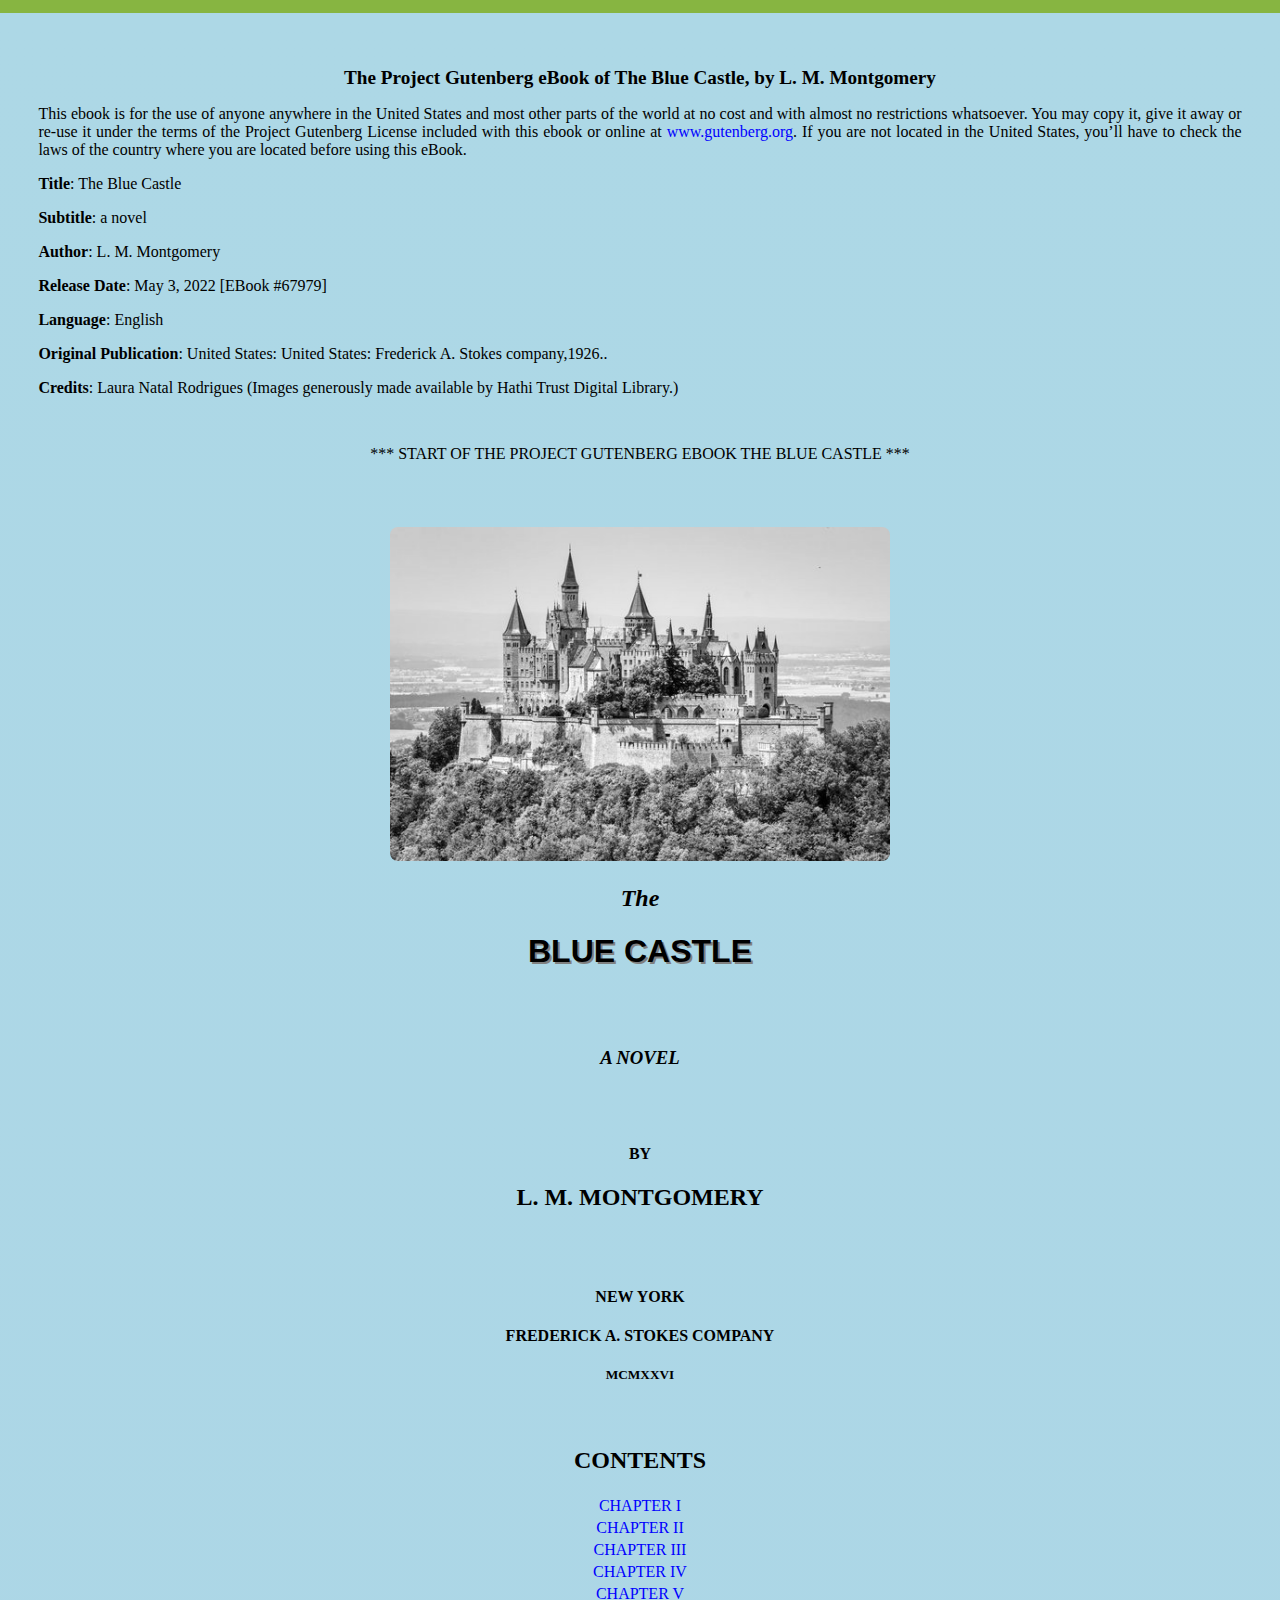
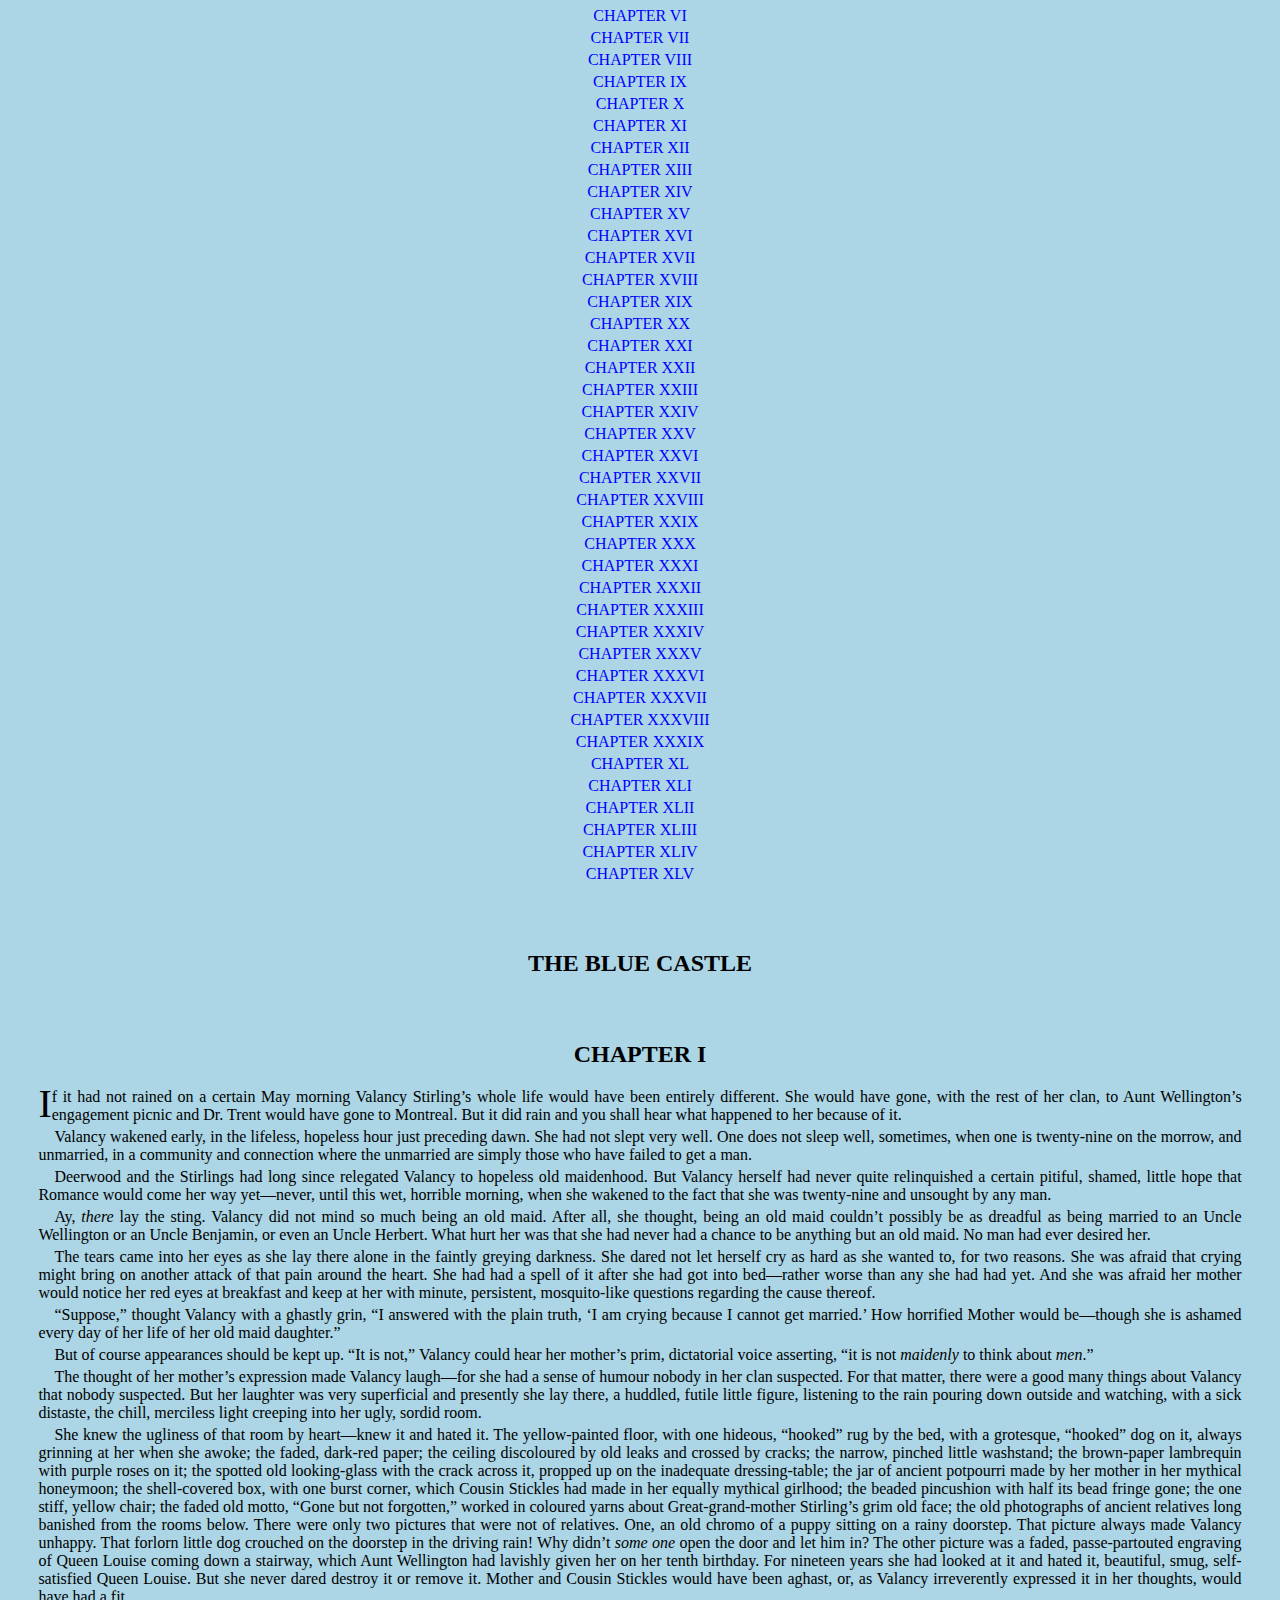
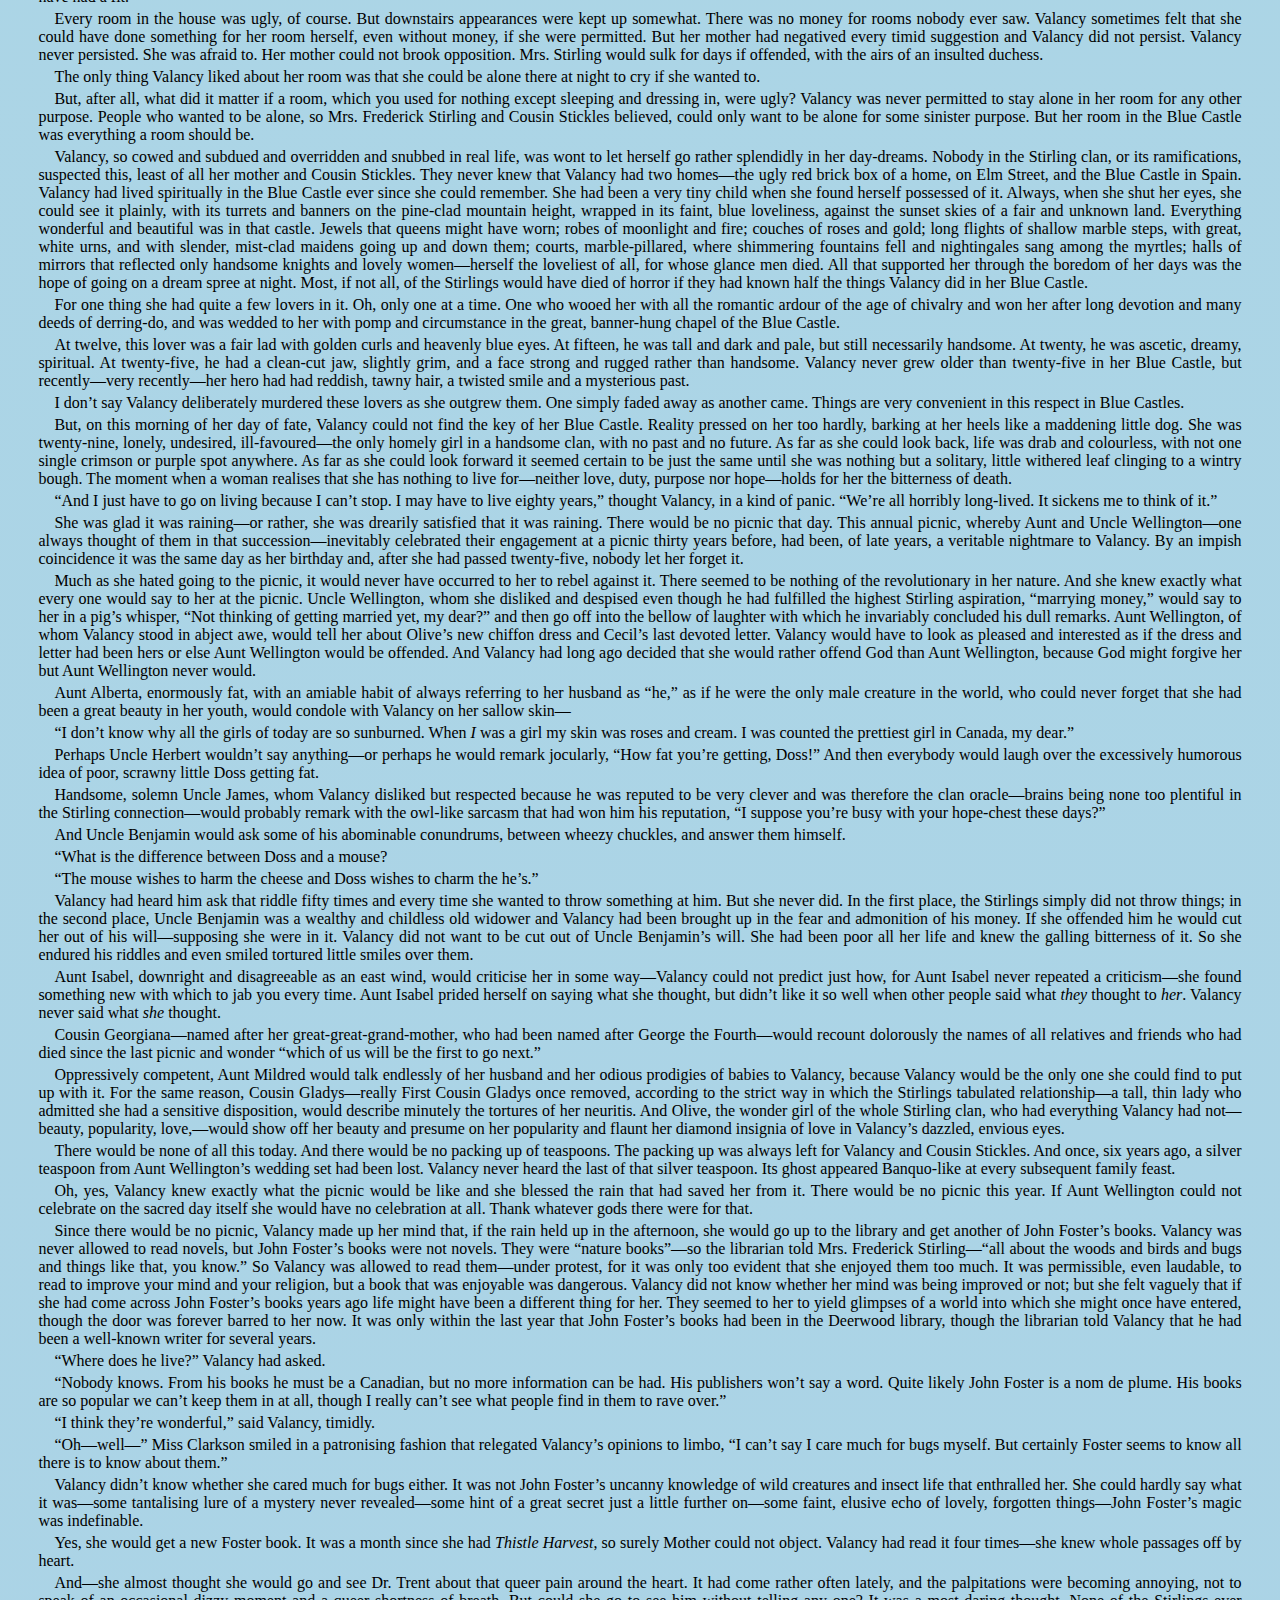
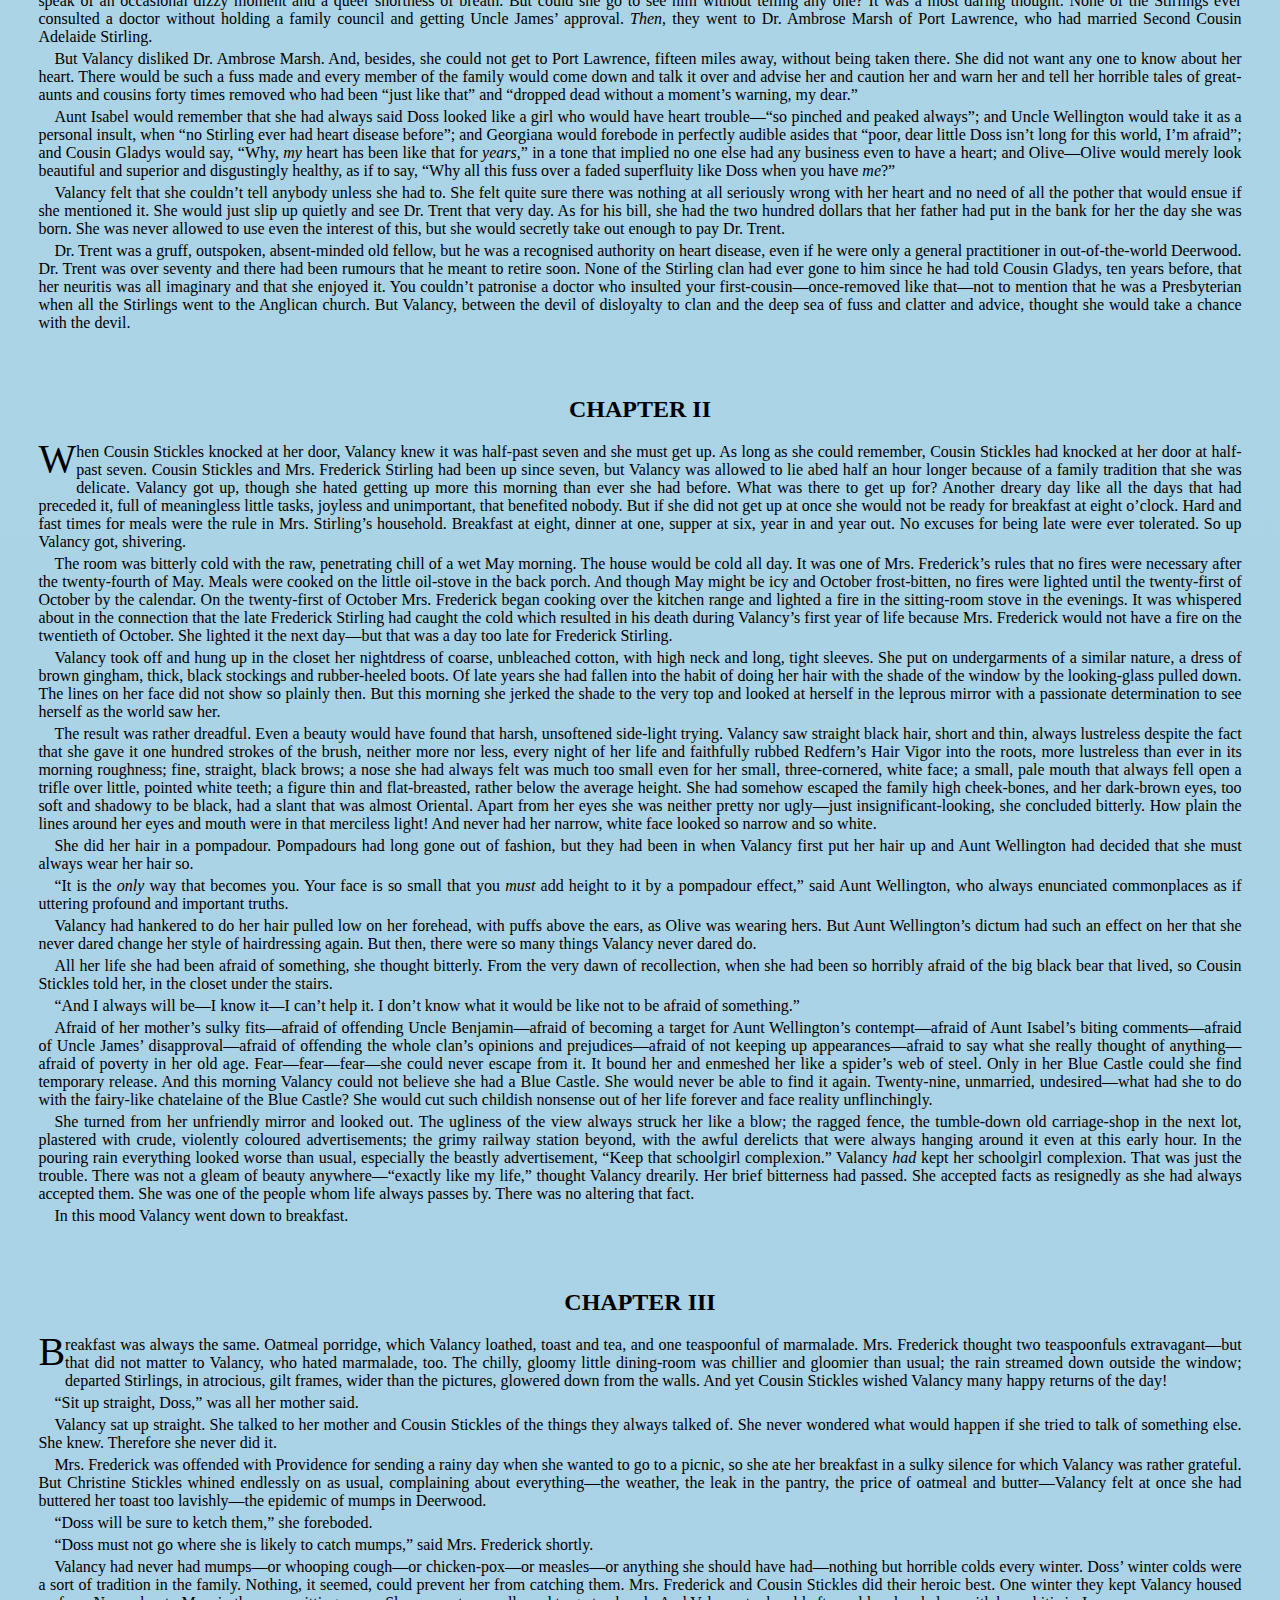
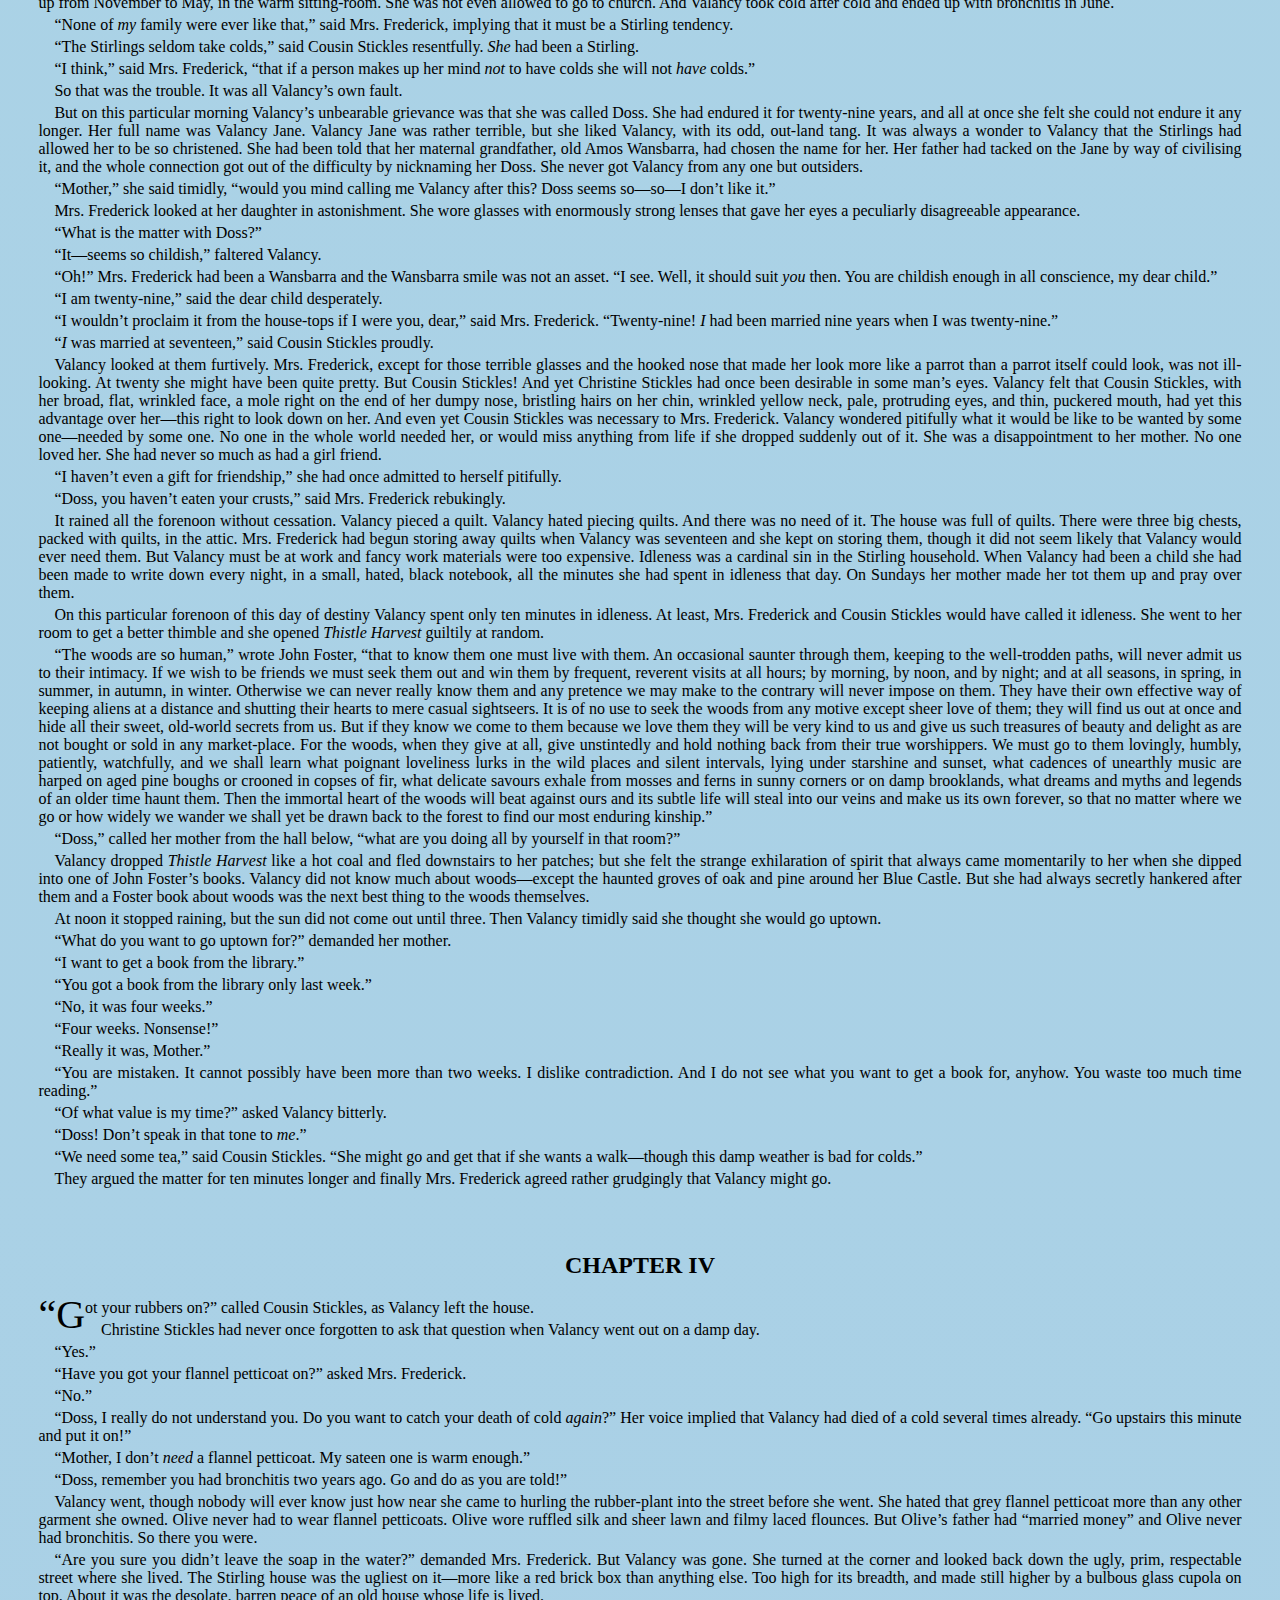
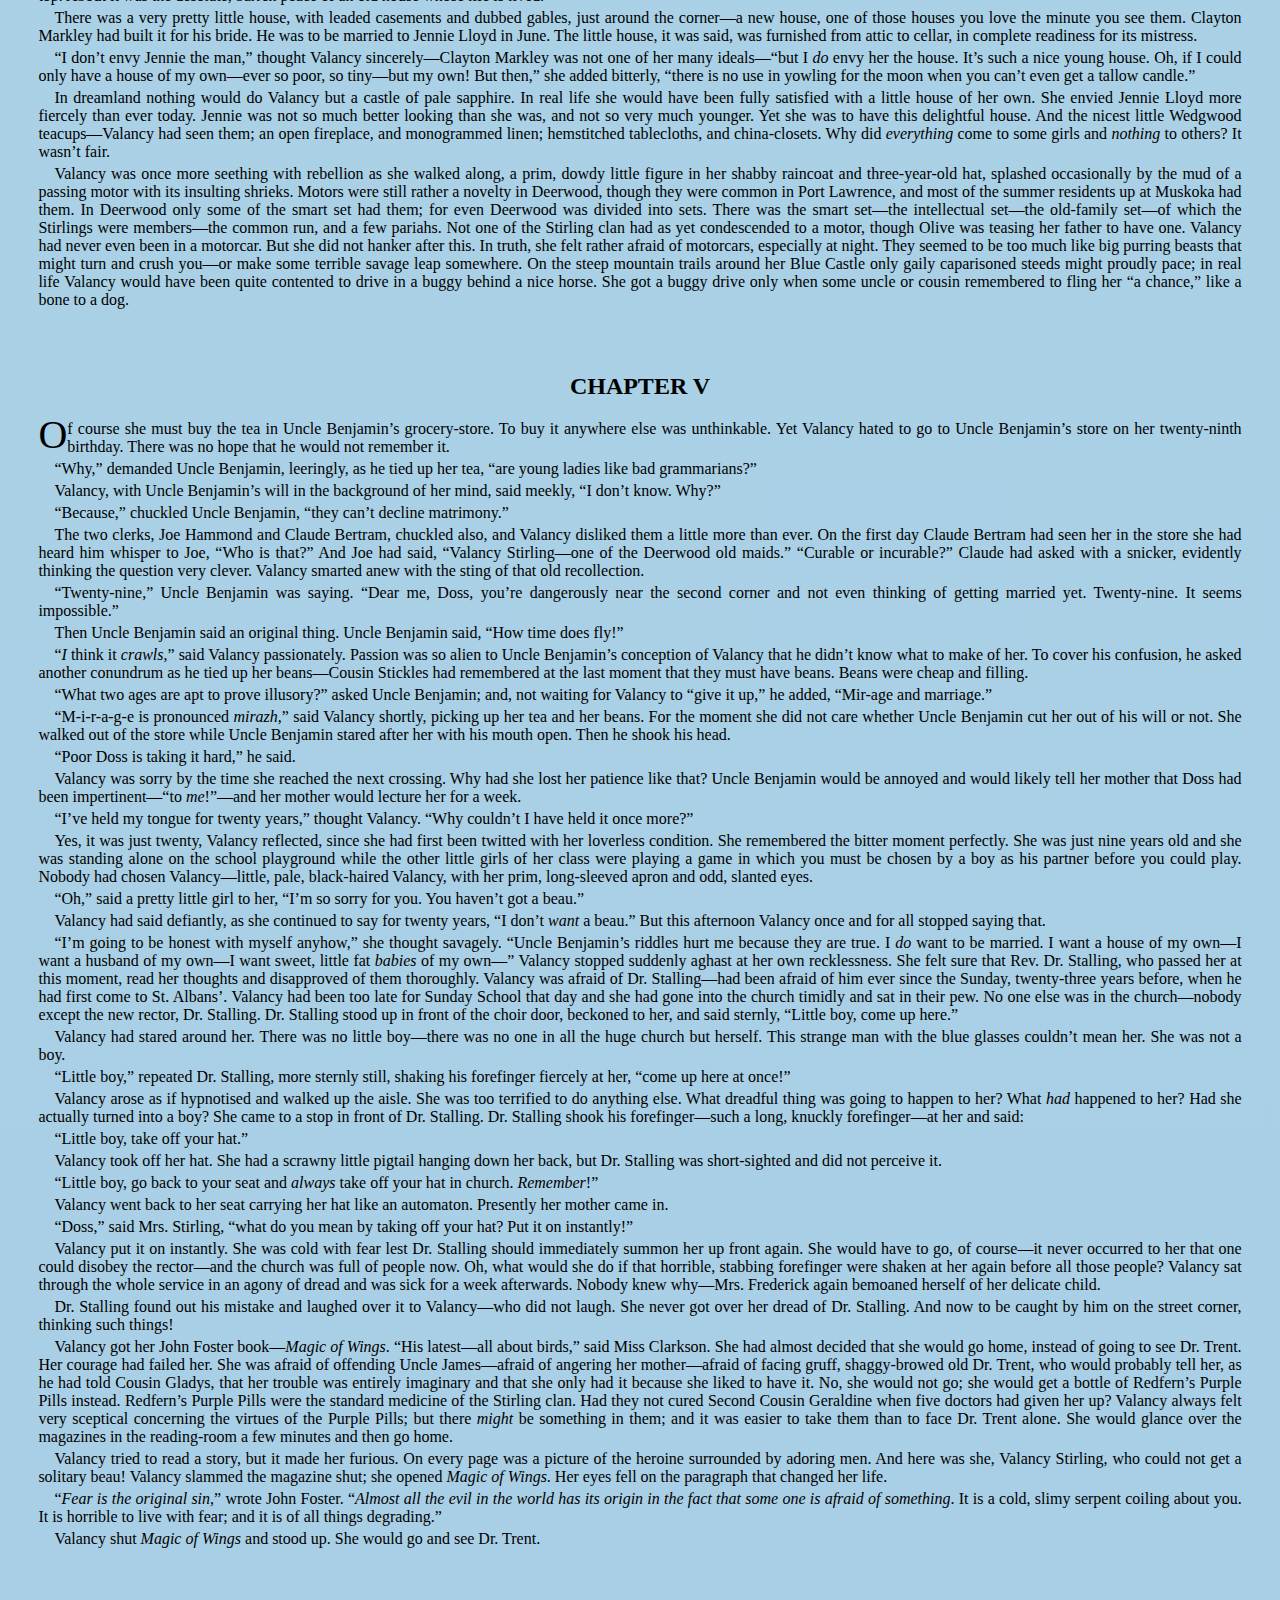
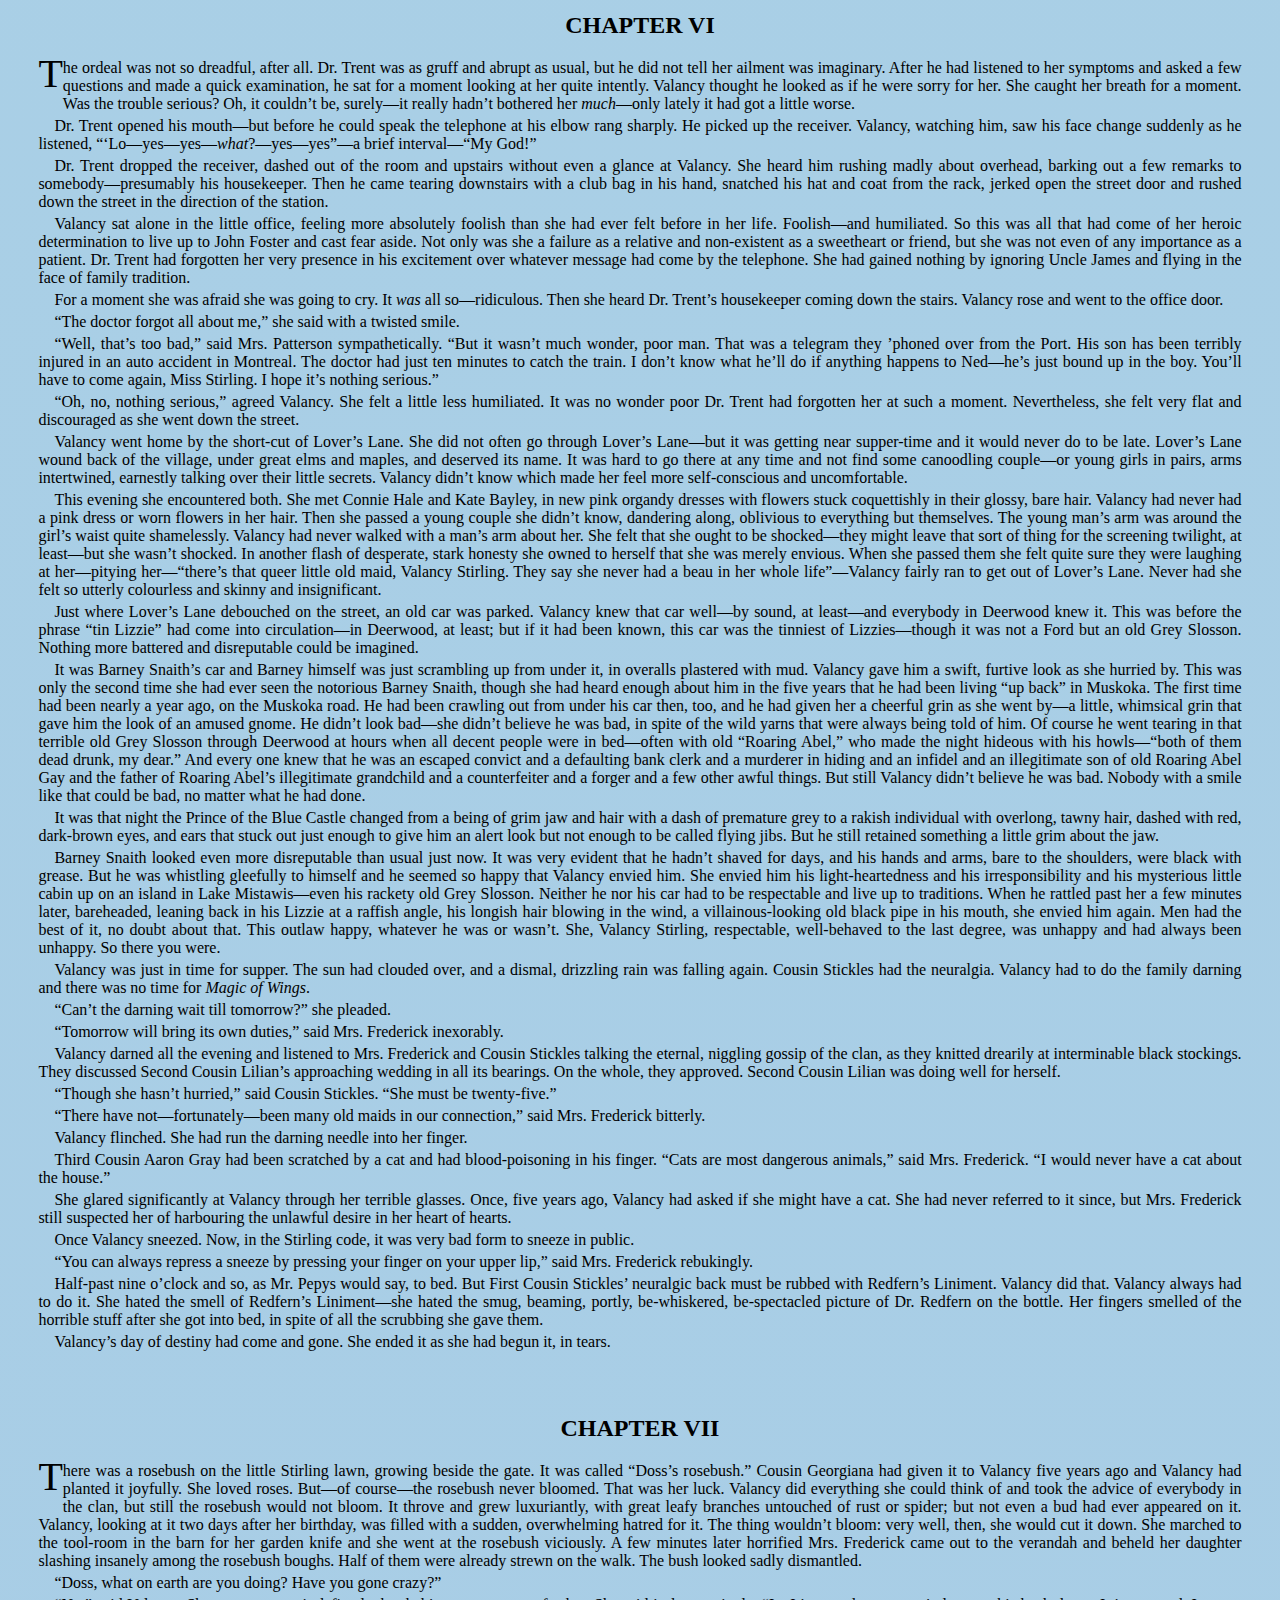
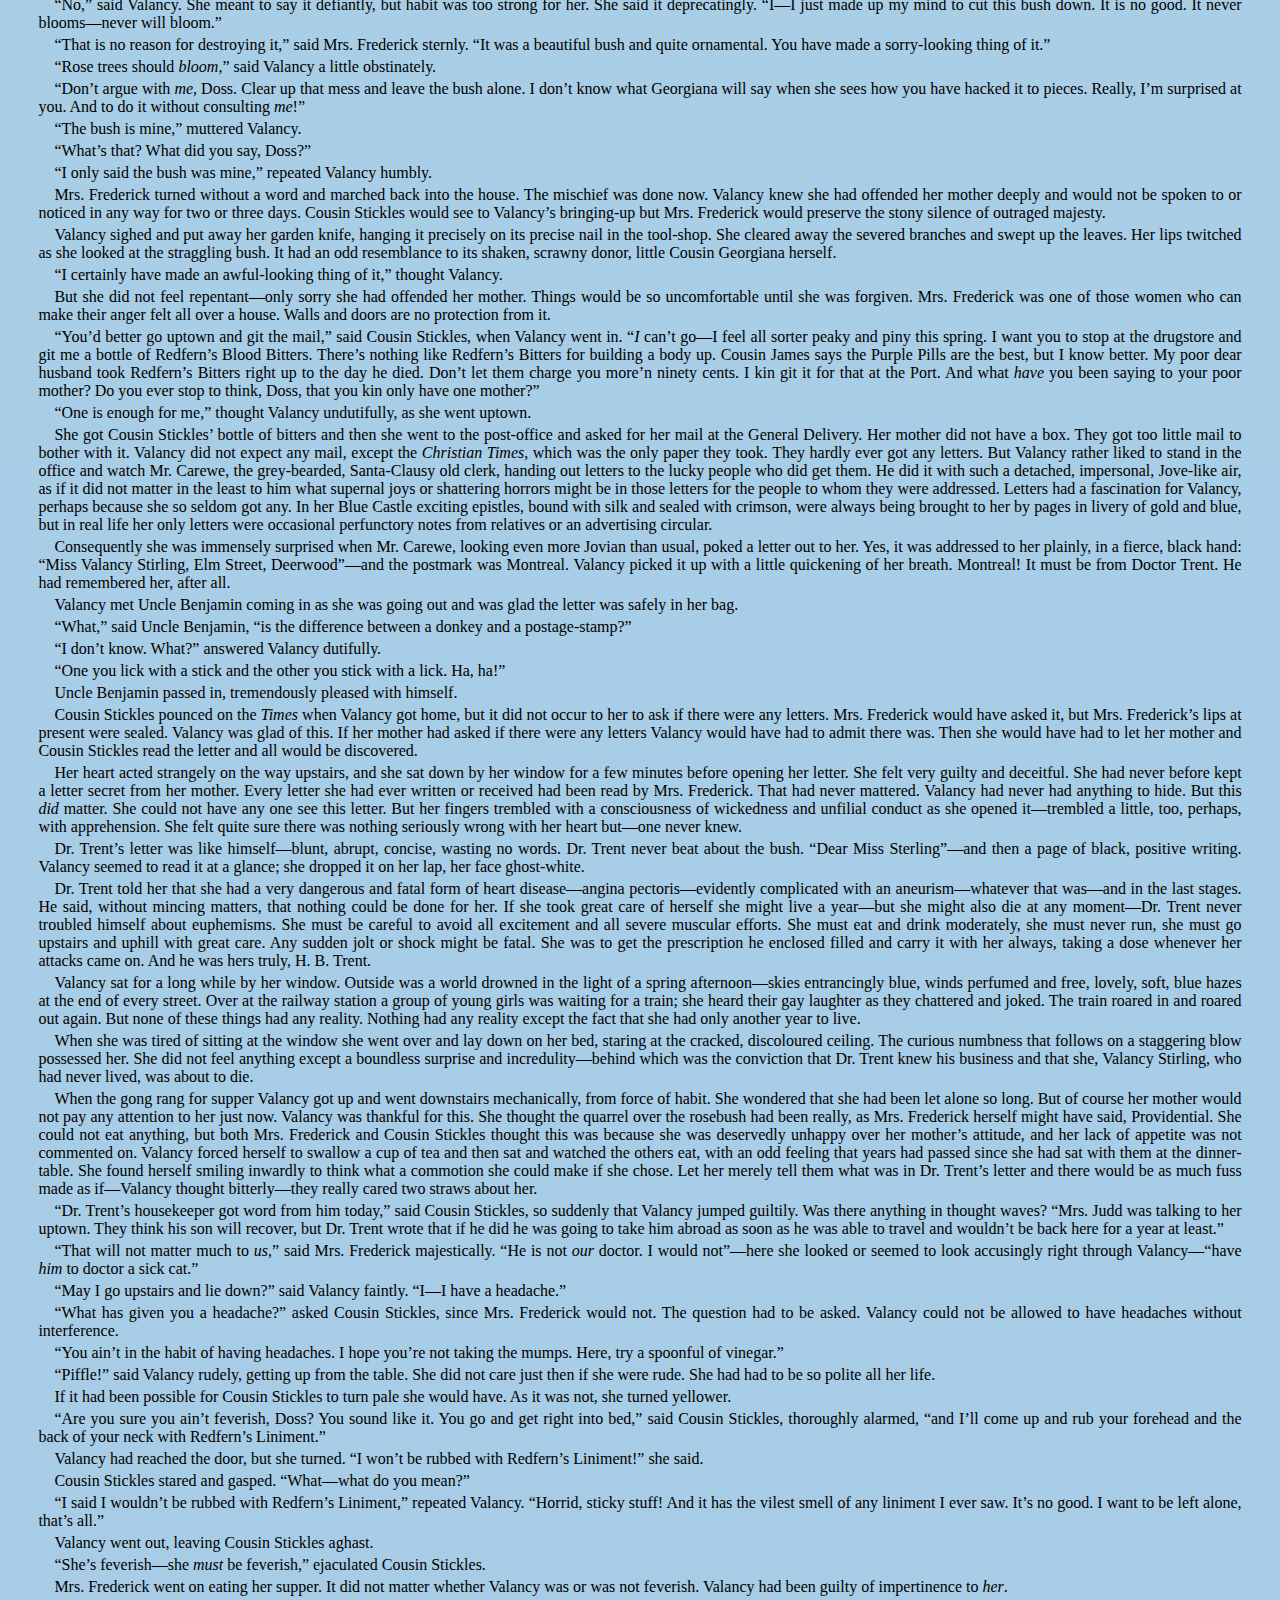
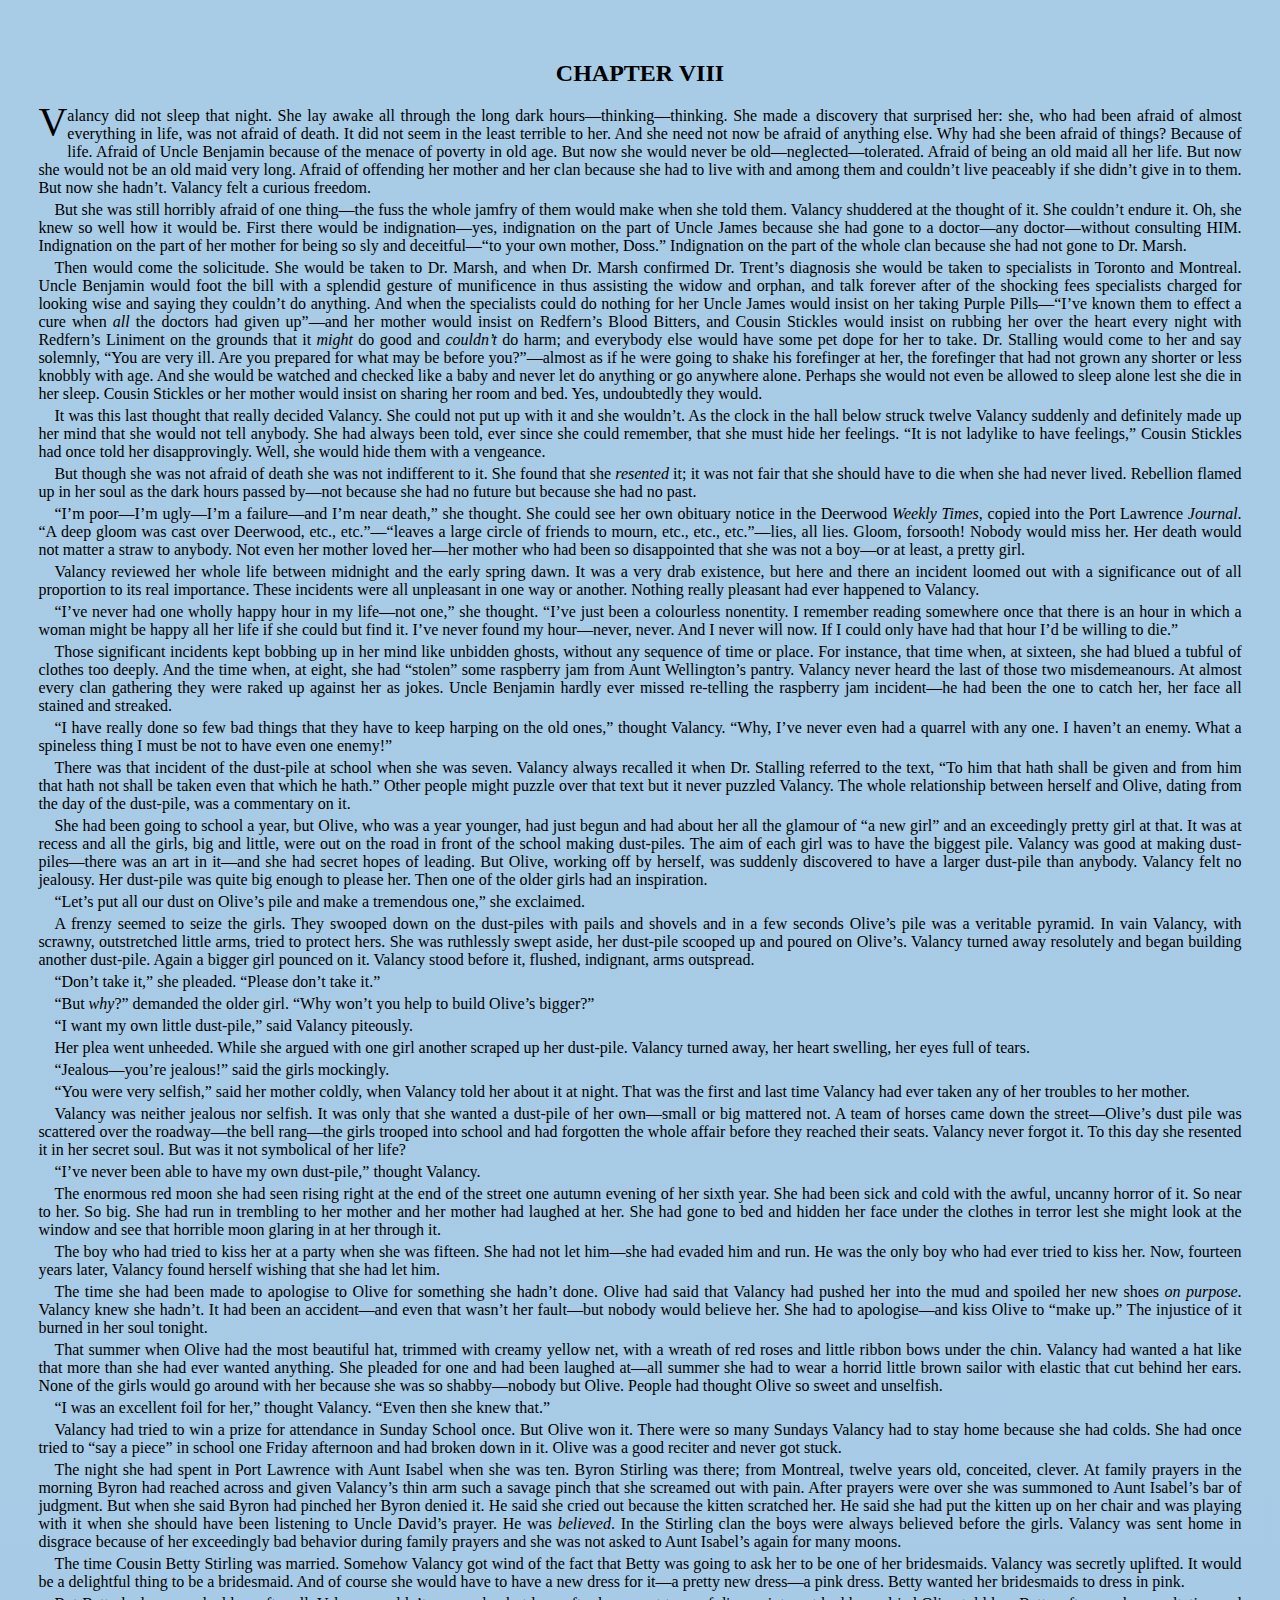
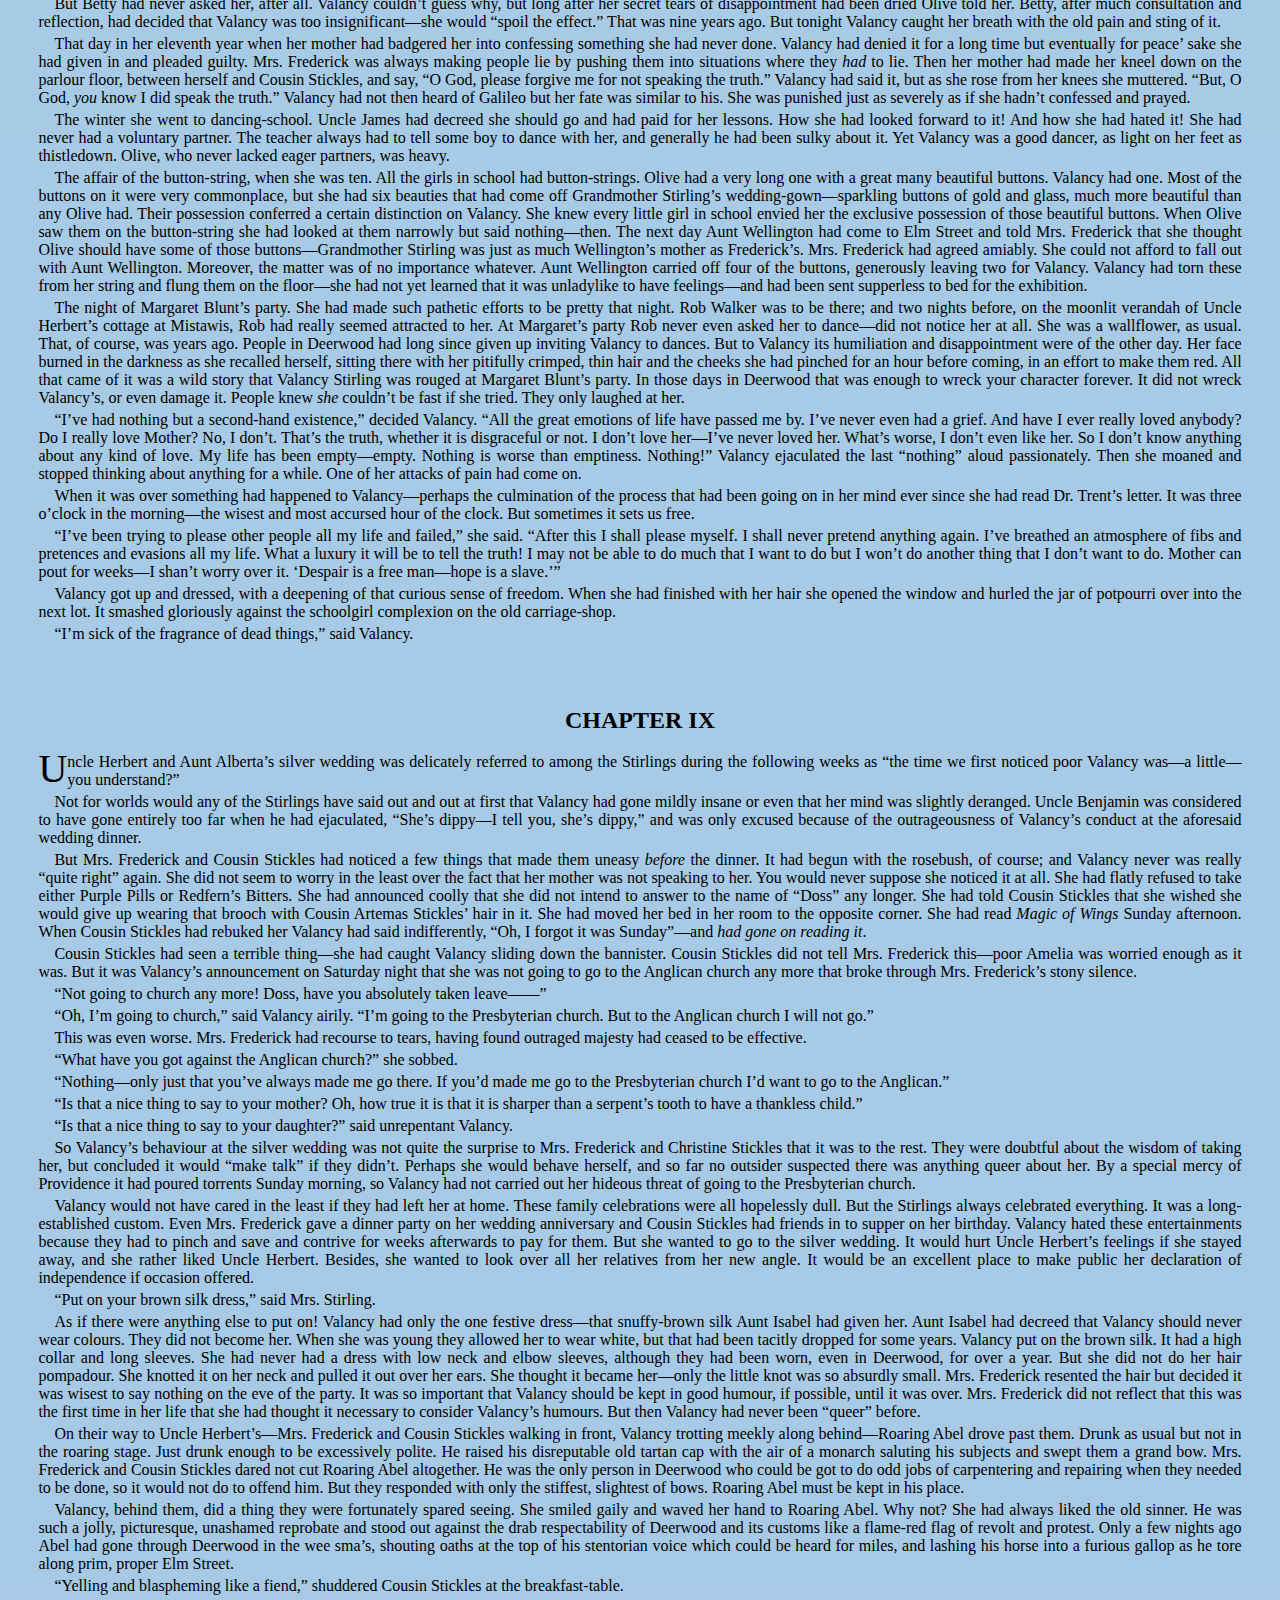
==== commit a9bb0e31: "upload images and created homepage and good and bad page" ====
--- a/gutenberg1.html
+++ b/gutenberg1.html
@@ -2,7 +2,6 @@
 <html lang="en">
 
 <head>
-
     <meta charset="utf-8">
     <style>
         .xhtml_center {
@@ -17,348 +16,131 @@
             margin-right: auto;
         }
     </style>
-    <title>The Project Gutenberg eBook of Beowulf: An Anglo-Saxon Epic Poem</title>
+    <title>The Project Gutenberg eBook of The Blue Castle, by Lucy Maud Montgomery</title>
     <style>
-        @media print {
-
-            a:link,
-            a:visited {
-                color: black;
-                background-color: transparent
-            }
-
-            a:hover {
-                color: black;
-                background-color: transparent
-            }
+        body {
+            margin-left: 20%;
+            margin-right: 20%;
+            text-align: justify
         }
 
-        @media screen {
-
-            a:link,
-            a:visited {
-                color: #0000A0;
-                background-color: transparent
-            }
-
-            a:hover {
-                color: #0000A0;
-                background-color: transparent;
-                text-decoration: underline
-            }
+        h1,
+        h2,
+        h3,
+        h4,
+        h5,
+        h6 {
+            text-align: center;
+            clear: both
         }
 
-        a:link,
+        div.chapter {
+            page-break-before: always;
+            margin-top: 4em
+        }
+
+        p {
+            text-indent: 1em;
+            margin-top: 0.25em;
+            margin-bottom: 0.25em
+        }
+
+        .nind {
+            text-indent: 0%
+        }
+
+        .dropcap {
+            float: left;
+            font-size: 250%;
+            margin-top: -0.7%
+        }
+
+        hr {
+            width: 33%;
+            margin-top: 2em;
+            margin-bottom: 2em;
+            margin-left: auto;
+            margin-right: auto;
+            clear: both
+        }
+
+        .tb {
+            text-align: center;
+            padding-top: 0.76em;
+            padding-bottom: 0.24em;
+            letter-spacing: 1.5em;
+            margin-right: -1.5em
+        }
+
+        .figcenter {
+            margin: auto;
+            text-align: center
+        }
+
+        .poem {
+            margin-left: 10%;
+            margin-right: 10%;
+            text-align: left
+        }
+
+        .poem br {
+            display: none
+        }
+
+        .poem {
+            display: inline-block;
+            text-align: left
+        }
+
+        .poem .stanza {
+            margin-top: 1em;
+            margin-bottom: 1em
+        }
+
+        .poem span.i2 {
+            display: block;
+            margin-left: 1em;
+            padding-left: 3em;
+            text-indent: -3em
+        }
+
+        a:link {
+            color: blue;
+            text-decoration: none
+        }
+
         a:visited {
-            text-decoration: none;
-            background: transparent
+            color: blue;
+            text-decoration: none
         }
 
         a:hover {
-            text-decoration: underline;
-            background: transparent
-        }
-
-        body,
-        html {
-            margin-left: 10%;
-            margin-right: 10%;
-            color: black;
-            background-color: white
-        }
-
-        h1 {
-            font-size: 280%;
-            page-break-before: always;
-            text-align: center
-        }
-
-        p {
-            text-align: justify;
-            text-indent: 1.5em;
-            margin-top: 1ex;
-            margin-bottom: 1ex;
-            vertical-align: baseline
-        }
-
-        div.titlePage {
-            page-break-after: always;
-            margin-top: 2ex;
-            margin-left: auto;
-            margin-right: auto;
-            margin-bottom: 4ex;
-            padding-bottom: 2ex;
-            padding-top: 2ex
-        }
-
-        div.title-main {
-            font-size: 400%;
-            text-align: center;
-            font-weight: normal;
-            margin: 2ex 2em 2em 5ex
-        }
-
-        div.title-LIC {
-            font-size: 100%;
-            text-align: center;
-            font-weight: normal;
-            padding-top: 15ex;
-            padding-bottom: 15ex;
-            line-height: 4ex
-        }
-
-        div.title-dedication {
-            font-size: 110%;
-            text-align: center;
-            font-weight: normal;
-            padding-top: 15ex;
-            padding-bottom: 15ex;
-            line-height: 3ex;
-            page-break-before: always
-        }
-
-        div.byline {
-            font-size: 150%;
-            text-align: center;
-            margin-top: 6ex;
-            margin-bottom: 3ex;
-            line-height: 3ex
-        }
-
-        div.docAuthor {
-            font-size: 130%;
-            text-align: center;
-            font-weight: normal;
-            margin-top: 3ex;
-            margin-bottom: 3ex;
-            font-variant: small-caps
-        }
-
-        div.docImprint {
-            margin-top: 20ex;
-            margin-bottom: 4ex;
-            font-size: 150%;
-            text-align: center;
-            font-weight: normal
-        }
-
-        div.docImprint p.small {
-            font-size: 120%;
-            text-align: center;
-            font-weight: normal
-        }
-
-        div.contents p {
-            font-weight: bold;
-            font-size: 150%;
-            text-align: center
-        }
-
-        div.contents {
-            page-break-after: always;
-            padding-bottom: 3ex
-        }
-
-        div.contents ul {
-            list-style-type: none
-        }
-
-        div.contents li {
-            font-variant: small-caps;
-            margin-top: 0.5ex;
-            margin-bottom: 0.5ex;
-            height: 3ex
-        }
-
-        div.div1 h2 {
-            font-weight: bold;
-            margin-bottom: 3ex;
-            margin-top: 5ex;
-            font-size: 150%
-        }
-
-        h2,
-        h3 {
-            text-align: center;
-            font-weight: normal;
-            font-size: 100%;
-            margin-bottom: 1ex
-        }
-
-        hr {
-            width: 50%;
-            margin-bottom: 4ex;
-            margin-top: 3ex
-        }
-
-        .smaller {
-            font-size: smaller
-        }
-
-        blockquote {
-            margin-top: 2ex;
-            margin-bottom: 2ex
-        }
-
-        blockquote p {
-            margin-top: 0;
-            margin-bottom: 0;
-            margin-left: 3em
-        }
-
-        span.sidenote {
-            display: block;
-            width: 22%;
-            float: right;
-            clear: right;
-            margin-bottom: 0.5ex;
-            margin-top: 0.5ex;
-            padding-left: 1em;
-            font-size: 90%;
-            font-style: normal;
-            font-weight: normal;
-            text-align: left;
-            text-indent: 0
-        }
-
-        .linenum {
-            margin-top: 0.75ex;
-            position: absolute;
-            left: 10%;
-            right: 100%;
-            text-indent: 0;
-            font-size: 90%
-        }
-
-        .pagenum {
-            display: block;
-            margin-top: 0.5ex;
-            position: absolute;
-            left: 1%;
-            right: 100%;
-            font-size: 90%;
-            text-align: left;
-            color: #444;
-            font-style: normal;
-            font-weight: normal;
-            font-variant: normal;
-            text-indent: 0;
-            margin-left: 0.5em;
-            padding-left: 0
-        }
-
-        .tocpagenum {
-            position: absolute;
-            right: 15em;
-            text-align: right;
-            font-variant: normal
-        }
-
-        .tocpagehdr {
-            position: absolute;
-            right: 15em;
-            text-align: right
-        }
-
-        p.signature {
-            text-align: right;
-            padding-right: 2em
-        }
-
-        div.footnote {
-            text-align: justify;
-            text-indent: -1.5em;
-            margin-left: 1.5em;
-            margin-top: 1ex;
-            margin-bottom: 1ex
-        }
-
-        div.footnotes {
-            margin-left: 0;
-            margin-right: 0;
-            margin-top: 5ex;
-            margin-bottom: 3ex;
-            font-size: 90%
-        }
-
-        .footnoteref {
-            font-size: 80%;
-            font-weight: bold
-        }
-
-        div.l {
-            text-indent: -2em;
-            margin-left: 2em;
-            margin-top: 0.3ex;
-            margin-bottom: 0
-        }
-
-        div.fit h2 {
-            font-weight: bold;
-            margin-bottom: 3ex;
-            margin-top: 2ex
-        }
-
-        div.fit h2.num {
-            font-weight: bold;
-            margin-bottom: 1ex;
-            margin-top: 5ex
-        }
-
-        div.fit {
-            margin-top: 1ex;
-            margin-bottom: 1ex;
-            margin-left: 3em
-        }
-
-        .sc {
-            font-variant: small-caps
-        }
-
-        .small {
-            font-size: 80%
-        }
-
-        .gothic {
-            font-family: Old English Text MT, sans-serif;
-            font-weight: bold;
-            font-size: 130%;
-            padding-top: 2ex
-        }
-
-        .corr,
-        .add {
-            border-bottom: dotted maroon thin
-        }
-
-        div#LISTOFWORDS p {
-            text-indent: -1em;
-            margin-left: 1em
-        }
-
-        div#GLOSSARY p {
-            text-indent: -3em;
-            margin-left: 3em
+            color: red
         }
     </style>
+    <link rel="icon" href="images/castle_cover.jpg" type="image/x-cover" id="id-2444090832080756625">
     <link rel="schema.dc" href="http://purl.org/dc/elements/1.1/">
     <link rel="schema.dcterms" href="http://purl.org/dc/terms/">
-    <meta name="dc.title" content="Beowulf: An Anglo-Saxon Epic Poem">
+    <meta name="dc.title" content="The Blue Castle: a novel">
     <meta name="dc.language" content="en">
-    <meta name="dcterms.source" content="https://www.gutenberg.org/files/16328/16328-h/16328-h.htm">
-    <meta name="dcterms.modified" content="2023-02-07T16:38:41.747324+00:00">
+    <meta name="dcterms.source" content="https://www.gutenberg.org/files/67979/67979-h/67979-h.htm">
+    <meta name="dcterms.modified" content="2023-01-29T12:15:08.731784+00:00">
     <meta name="dc.rights" content="Public domain in the USA.">
-    <link rel="dcterms.isFormatOf" href="http://www.gutenberg.org/ebooks/16328">
-    <meta name="marcrel.trl" content="Hall, J. Lesslie (John Lesslie), 1856-1928">
-    <meta name="dc.subject" content="Epic poetry, English (Old)">
-    <meta name="dc.subject" content="Monsters -- Poetry">
-    <meta name="dc.subject" content="Dragons -- Poetry">
-    <meta name="dcterms.created" content="2005-07-19">
+    <link rel="dcterms.isFormatOf" href="http://www.gutenberg.org/ebooks/67979">
+    <meta name="dc.creator" content="Montgomery, L. M. (Lucy Maud), 1874-1942">
+    <meta name="dc.subject" content="Self-actualization (Psychology) -- Fiction">
+    <meta name="dc.subject" content="Single women -- Fiction">
+    <meta name="dc.subject" content="Choice -- Fiction">
+    <meta name="dc.subject" content="Canada -- History -- 1914-1945 -- Fiction">
+    <meta name="dc.subject" content="Romance fiction">
+    <meta name="dc.subject" content="Love -- Fiction">
+    <meta name="dc.subject" content="Young adult fiction">
+    <meta name="dcterms.created" content="2022-05-03">
     <meta name="generator" content="Ebookmaker 0.12.25 by Project Gutenberg">
-    <meta property="og:title" content="Beowulf: An Anglo-Saxon Epic Poem">
+    <meta property="og:title" content="The Blue Castle: a novel">
     <meta property="og:type" content="Text">
-    <meta property="og:url" content="https://www.gutenberg.org/ebooks/16328/pg16328-images.html.utf8">
-    <meta property="og:image" content="https://www.gutenberg.org/ebooks/16328/pg16328.cover.medium.jpg">
+    <meta property="og:url" content="https://www.gutenberg.org/ebooks/67979/pg67979-images.html.utf8">
+    <meta property="og:image" content="https://www.gutenberg.org/ebooks/67979/pg67979.cover.medium.jpg">
     <link rel="stylesheet" href="style.css" />
 
 </head>
@@ -366,7 +148,7 @@
 <body>
     <section class="pg-boilerplate pgheader" id="pg-header" lang="en">
         <h2 style="text-align:center; font-size:1.2em; font-weight:bold">The Project Gutenberg eBook of <span
-                lang="en">Beowulf: An Anglo-Saxon Epic Poem</span>, by </h2>
+                lang="en">The Blue Castle</span>, by L. M. Montgomery</h2>
         <div style="display:block; margin:1em 0">
             This ebook is for the use of anyone anywhere in the United States and most other parts of the world at no
             cost and with almost no restrictions whatsoever. You may copy it, give it away or re-use it under the terms
@@ -376,8029 +158,9319 @@
 
         <div class="container" id="pg-machine-header">
             <p style="display:block; margin-top:1em; margin-bottom:1em; margin-left:2em; text-indent:-2em">
-                <strong>Title</strong>: Beowulf: An Anglo-Saxon Epic Poem</p>
+                <strong>Title</strong>: The Blue Castle</p>
+            <p style="display:block; margin-top:1em; margin-bottom:1em; margin-left:2em; text-indent:-2em">
+                <strong>Subtitle</strong>: a novel</p>
+            <p style="display:block; margin-top:1em; margin-bottom:1em; margin-left:2em; text-indent:-2em">
+                <strong>Author</strong>: L. M. Montgomery</p>
 
             <p style="display:block; margin-top:1em; margin-bottom:1em; margin-left:2em; text-indent:-2em">
-                <strong>Translator</strong>: J. Lesslie Hall</p>
-
-            <p style="display:block; margin-top:1em; margin-bottom:1em; margin-left:2em; text-indent:-2em">
-                <strong>Release Date</strong>: July 19, 2005 [EBook #16328]</p>
+                <strong>Release Date</strong>: May 3, 2022 [EBook #67979]</p>
             <p style="display:block; margin-top:1em; margin-bottom:1em; margin-left:2em; text-indent:-2em">
                 <strong>Language</strong>: English</p>
-
-
+            <p style="display:block; margin-top:1em; margin-bottom:1em; margin-left:2em; text-indent:-2em">
+                <strong>Original Publication</strong>: United States: United States: Frederick A. Stokes company,1926..
+            </p>
+            <p style="display:block; margin-top:1em; margin-bottom:1em; margin-left:2em; text-indent:-2em">
+                <strong>Credits</strong>: Laura Natal Rodrigues (Images generously made available by Hathi Trust Digital
+                Library.)</p>
         </div>
         <div class="vspace" style="height: 2em"><br></div>
         <div style="text-align:center">
-            <span>*** START OF THE PROJECT GUTENBERG EBOOK BEOWULF: AN ANGLO-SAXON EPIC POEM ***</span>
+            <span>*** START OF THE PROJECT GUTENBERG EBOOK THE BLUE CASTLE ***</span>
         </div>
     </section>
-    <div style="margin-top:2em;margin-bottom:4em"></div>
-    <div class="titlePage">
-        <div class="title-main">BEOWULF</div>
-        <div class="title-main" style="font-size: 210%">AN ANGLO-SAXON EPIC POEM</div>
-        <div class="byline" style="font-style: italic">
-            TRANSLATED<br>FROM THE HEYNE-SOCIN TEXT
+    <div style="margin-top:2em; margin-bottom:4em"></div>
+    <div class="figcenter" style="width: 500px;">
+        <img alt="" src="images/castle_cover.jpg" width="500" id="id-7893281920891409023">
+    </div>
+    <h2> <i>The</i></h2>
+    <h1>BLUE CASTLE</h1>
+    <p><br><br></p>
+    <h3> <i>A NOVEL</i></h3>
+    <p><br><br></p>
+    <h4>BY</h4>
+    <h2>L. M. MONTGOMERY</h2>
+    <p><br><br></p>
+    <h4>NEW YORK</h4>
+    <h4>FREDERICK A. STOKES COMPANY</h4>
+    <h5>MCMXXVI</h5>
+    <div class="chapter">
+        <h2>CONTENTS</h2>
+        <table style="">
+            <tbody>
+                <tr>
+                    <td> <a href="#CHAPTER_I" class="pginternal">CHAPTER I</a></td>
+                </tr>
+                <tr>
+                    <td> <a href="#CHAPTER_II" class="pginternal">CHAPTER II</a></td>
+                </tr>
+                <tr>
+                    <td> <a href="#CHAPTER_III" class="pginternal">CHAPTER III</a></td>
+                </tr>
+                <tr>
+                    <td> <a href="#CHAPTER_IV" class="pginternal">CHAPTER IV</a></td>
+                </tr>
+                <tr>
+                    <td> <a href="#CHAPTER_V" class="pginternal">CHAPTER V</a></td>
+                </tr>
+                <tr>
+                    <td> <a href="#CHAPTER_VI" class="pginternal">CHAPTER VI</a></td>
+                </tr>
+                <tr>
+                    <td> <a href="#CHAPTER_VII" class="pginternal">CHAPTER VII</a></td>
+                </tr>
+                <tr>
+                    <td> <a href="#CHAPTER_VIII" class="pginternal">CHAPTER VIII</a></td>
+                </tr>
+                <tr>
+                    <td> <a href="#CHAPTER_IX" class="pginternal">CHAPTER IX</a></td>
+                </tr>
+                <tr>
+                    <td> <a href="#CHAPTER_X" class="pginternal">CHAPTER X</a></td>
+                </tr>
+                <tr>
+                    <td> <a href="#CHAPTER_XI" class="pginternal">CHAPTER XI</a></td>
+                </tr>
+                <tr>
+                    <td> <a href="#CHAPTER_XII" class="pginternal">CHAPTER XII</a></td>
+                </tr>
+                <tr>
+                    <td> <a href="#CHAPTER_XIII" class="pginternal">CHAPTER XIII</a></td>
+                </tr>
+                <tr>
+                    <td> <a href="#CHAPTER_XIV" class="pginternal">CHAPTER XIV</a></td>
+                </tr>
+                <tr>
+                    <td> <a href="#CHAPTER_XV" class="pginternal">CHAPTER XV</a></td>
+                </tr>
+                <tr>
+                    <td> <a href="#CHAPTER_XVI" class="pginternal">CHAPTER XVI</a></td>
+                </tr>
+                <tr>
+                    <td> <a href="#CHAPTER_XVII" class="pginternal">CHAPTER XVII</a></td>
+                </tr>
+                <tr>
+                    <td> <a href="#CHAPTER_XVIII" class="pginternal">CHAPTER XVIII</a></td>
+                </tr>
+                <tr>
+                    <td> <a href="#CHAPTER_XIX" class="pginternal">CHAPTER XIX</a></td>
+                </tr>
+                <tr>
+                    <td> <a href="#CHAPTER_XX" class="pginternal">CHAPTER XX</a></td>
+                </tr>
+                <tr>
+                    <td> <a href="#CHAPTER_XXI" class="pginternal">CHAPTER XXI</a></td>
+                </tr>
+                <tr>
+                    <td> <a href="#CHAPTER_XXII" class="pginternal">CHAPTER XXII</a></td>
+                </tr>
+                <tr>
+                    <td> <a href="#CHAPTER_XXIII" class="pginternal">CHAPTER XXIII</a></td>
+                </tr>
+                <tr>
+                    <td> <a href="#CHAPTER_XXIV" class="pginternal">CHAPTER XXIV</a></td>
+                </tr>
+                <tr>
+                    <td> <a href="#CHAPTER_XXV" class="pginternal">CHAPTER XXV</a></td>
+                </tr>
+                <tr>
+                    <td> <a href="#CHAPTER_XXVI" class="pginternal">CHAPTER XXVI</a></td>
+                </tr>
+                <tr>
+                    <td> <a href="#CHAPTER_XXVII" class="pginternal">CHAPTER XXVII</a></td>
+                </tr>
+                <tr>
+                    <td> <a href="#CHAPTER_XXVIII" class="pginternal">CHAPTER XXVIII</a></td>
+                </tr>
+                <tr>
+                    <td> <a href="#CHAPTER_XXIX" class="pginternal">CHAPTER XXIX</a></td>
+                </tr>
+                <tr>
+                    <td> <a href="#CHAPTER_XXX" class="pginternal">CHAPTER XXX</a></td>
+                </tr>
+                <tr>
+                    <td> <a href="#CHAPTER_XXXI" class="pginternal">CHAPTER XXXI</a></td>
+                </tr>
+                <tr>
+                    <td> <a href="#CHAPTER_XXXII" class="pginternal">CHAPTER XXXII</a></td>
+                </tr>
+                <tr>
+                    <td> <a href="#CHAPTER_XXXIII" class="pginternal">CHAPTER XXXIII</a></td>
+                </tr>
+                <tr>
+                    <td> <a href="#CHAPTER_XXXIV" class="pginternal">CHAPTER XXXIV</a></td>
+                </tr>
+                <tr>
+                    <td> <a href="#CHAPTER_XXXV" class="pginternal">CHAPTER XXXV</a></td>
+                </tr>
+                <tr>
+                    <td> <a href="#CHAPTER_XXXVI" class="pginternal">CHAPTER XXXVI</a></td>
+                </tr>
+                <tr>
+                    <td> <a href="#CHAPTER_XXXVII" class="pginternal">CHAPTER XXXVII</a></td>
+                </tr>
+                <tr>
+                    <td> <a href="#CHAPTER_XXXVIII" class="pginternal">CHAPTER XXXVIII</a></td>
+                </tr>
+                <tr>
+                    <td> <a href="#CHAPTER_XXXIX" class="pginternal">CHAPTER XXXIX</a></td>
+                </tr>
+                <tr>
+                    <td> <a href="#CHAPTER_XL" class="pginternal">CHAPTER XL</a></td>
+                </tr>
+                <tr>
+                    <td> <a href="#CHAPTER_XLI" class="pginternal">CHAPTER XLI</a></td>
+                </tr>
+                <tr>
+                    <td> <a href="#CHAPTER_XLII" class="pginternal">CHAPTER XLII</a></td>
+                </tr>
+                <tr>
+                    <td> <a href="#CHAPTER_XLIII" class="pginternal">CHAPTER XLIII</a></td>
+                </tr>
+                <tr>
+                    <td> <a href="#CHAPTER_XLIV" class="pginternal">CHAPTER XLIV</a></td>
+                </tr>
+                <tr>
+                    <td> <a href="#CHAPTER_XLV" class="pginternal">CHAPTER XLV</a></td>
+                </tr>
+            </tbody>
+        </table>
+    </div>
+    <p><!--end chapter-->
+    </p>
+    <div class="chapter">
+        <h2>THE BLUE CASTLE</h2>
+    </div>
+    <p><!--end chapter-->
+    </p>
+    <div class="chapter">
+        <h2> <a id="CHAPTER_I">CHAPTER I</a></h2>
+        <p class="nind">
+            <span class="dropcap">I</span>f it had not rained on a certain May morning
+            Valancy Stirling’s whole life would have been entirely different. She would
+            have gone, with the rest of her clan, to Aunt Wellington’s engagement picnic
+            and Dr. Trent would have gone to Montreal. But it did rain and you shall hear
+            what happened to her because of it.
+        </p>
+        <p>
+            Valancy wakened early, in the lifeless, hopeless hour just preceding dawn. She
+            had not slept very well. One does not sleep well, sometimes, when one is
+            twenty-nine on the morrow, and unmarried, in a community and connection where
+            the unmarried are simply those who have failed to get a man.
+        </p>
+        <p>
+            Deerwood and the Stirlings had long since relegated Valancy to hopeless old
+            maidenhood. But Valancy herself had never quite relinquished a certain pitiful,
+            shamed, little hope that Romance would come her way yet—never, until this
+            wet, horrible morning, when she wakened to the fact that she was twenty-nine
+            and unsought by any man.
+        </p>
+        <p>
+            Ay, <i>there</i> lay the sting. Valancy did not mind so much being an old maid.
+            After all, she thought, being an old maid couldn’t possibly be as dreadful as
+            being married to an Uncle Wellington or an Uncle Benjamin, or even an Uncle
+            Herbert. What hurt her was that she had never had a chance to be anything but
+            an old maid. No man had ever desired her.
+        </p>
+        <p>
+            The tears came into her eyes as she lay there alone in the faintly greying
+            darkness. She dared not let herself cry as hard as she wanted to, for two
+            reasons. She was afraid that crying might bring on another attack of that pain
+            around the heart. She had had a spell of it after she had got into
+            bed—rather worse than any she had had yet. And she was afraid her mother
+            would notice her red eyes at breakfast and keep at her with minute, persistent,
+            mosquito-like questions regarding the cause thereof.
+        </p>
+        <p>
+            “Suppose,” thought Valancy with a ghastly grin, “I answered with the plain
+            truth, ‘I am crying because I cannot get married.’ How horrified Mother would
+            be—though she is ashamed every day of her life of her old maid daughter.”
+        </p>
+        <p>
+            But of course appearances should be kept up. “It is not,” Valancy could hear
+            her mother’s prim, dictatorial voice asserting, “it is not <i>maidenly</i> to
+            think about <i>men</i>.”
+        </p>
+        <p>
+            The thought of her mother’s expression made Valancy laugh—for she had a
+            sense of humour nobody in her clan suspected. For that matter, there were a
+            good many things about Valancy that nobody suspected. But her laughter was very
+            superficial and presently she lay there, a huddled, futile little figure,
+            listening to the rain pouring down outside and watching, with a sick distaste,
+            the chill, merciless light creeping into her ugly, sordid room.
+        </p>
+        <p>
+            She knew the ugliness of that room by heart—knew it and hated it. The
+            yellow-painted floor, with one hideous, “hooked” rug by the bed, with a
+            grotesque, “hooked” dog on it, always grinning at her when she awoke; the
+            faded, dark-red paper; the ceiling discoloured by old leaks and crossed by
+            cracks; the narrow, pinched little washstand; the brown-paper lambrequin with
+            purple roses on it; the spotted old looking-glass with the crack across it,
+            propped up on the inadequate dressing-table; the jar of ancient potpourri made
+            by her mother in her mythical honeymoon; the shell-covered box, with one burst
+            corner, which Cousin Stickles had made in her equally mythical girlhood; the
+            beaded pincushion with half its bead fringe gone; the one stiff, yellow chair;
+            the faded old motto, “Gone but not forgotten,” worked in coloured yarns about
+            Great-grand-mother Stirling’s grim old face; the old photographs of ancient
+            relatives long banished from the rooms below. There were only two pictures that
+            were not of relatives. One, an old chromo of a puppy sitting on a rainy
+            doorstep. That picture always made Valancy unhappy. That forlorn little dog
+            crouched on the doorstep in the driving rain! Why didn’t <i>some one</i> open
+            the door and let him in? The other picture was a faded, passe-partouted
+            engraving of Queen Louise coming down a stairway, which Aunt Wellington had
+            lavishly given her on her tenth birthday. For nineteen years she had looked at
+            it and hated it, beautiful, smug, self-satisfied Queen Louise. But she never
+            dared destroy it or remove it. Mother and Cousin Stickles would have been
+            aghast, or, as Valancy irreverently expressed it in her thoughts, would have
+            had a fit.
+        </p>
+        <p>
+            Every room in the house was ugly, of course. But downstairs appearances were
+            kept up somewhat. There was no money for rooms nobody ever saw. Valancy
+            sometimes felt that she could have done something for her room herself, even
+            without money, if she were permitted. But her mother had negatived every timid
+            suggestion and Valancy did not persist. Valancy never persisted. She was afraid
+            to. Her mother could not brook opposition. Mrs. Stirling would sulk for days if
+            offended, with the airs of an insulted duchess.
+        </p>
+        <p>
+            The only thing Valancy liked about her room was that she could be alone there
+            at night to cry if she wanted to.
+        </p>
+        <p>
+            But, after all, what did it matter if a room, which you used for nothing except
+            sleeping and dressing in, were ugly? Valancy was never permitted to stay alone
+            in her room for any other purpose. People who wanted to be alone, so Mrs.
+            Frederick Stirling and Cousin Stickles believed, could only want to be alone
+            for some sinister purpose. But her room in the Blue Castle was everything a
+            room should be.
+        </p>
+        <p>
+            Valancy, so cowed and subdued and overridden and snubbed in real life, was wont
+            to let herself go rather splendidly in her day-dreams. Nobody in the Stirling
+            clan, or its ramifications, suspected this, least of all her mother and Cousin
+            Stickles. They never knew that Valancy had two homes—the ugly red brick
+            box of a home, on Elm Street, and the Blue Castle in Spain. Valancy had lived
+            spiritually in the Blue Castle ever since she could remember. She had been a
+            very tiny child when she found herself possessed of it. Always, when she shut
+            her eyes, she could see it plainly, with its turrets and banners on the
+            pine-clad mountain height, wrapped in its faint, blue loveliness, against the
+            sunset skies of a fair and unknown land. Everything wonderful and beautiful was
+            in that castle. Jewels that queens might have worn; robes of moonlight and
+            fire; couches of roses and gold; long flights of shallow marble steps, with
+            great, white urns, and with slender, mist-clad maidens going up and down them;
+            courts, marble-pillared, where shimmering fountains fell and nightingales sang
+            among the myrtles; halls of mirrors that reflected only handsome knights and
+            lovely women—herself the loveliest of all, for whose glance men died. All
+            that supported her through the boredom of her days was the hope of going on a
+            dream spree at night. Most, if not all, of the Stirlings would have died of
+            horror if they had known half the things Valancy did in her Blue Castle.
+        </p>
+        <p>
+            For one thing she had quite a few lovers in it. Oh, only one at a time. One who
+            wooed her with all the romantic ardour of the age of chivalry and won her after
+            long devotion and many deeds of derring-do, and was wedded to her with pomp and
+            circumstance in the great, banner-hung chapel of the Blue Castle.
+        </p>
+        <p>
+            At twelve, this lover was a fair lad with golden curls and heavenly blue eyes.
+            At fifteen, he was tall and dark and pale, but still necessarily handsome. At
+            twenty, he was ascetic, dreamy, spiritual. At twenty-five, he had a clean-cut
+            jaw, slightly grim, and a face strong and rugged rather than handsome. Valancy
+            never grew older than twenty-five in her Blue Castle, but recently—very
+            recently—her hero had had reddish, tawny hair, a twisted smile and a
+            mysterious past.
+        </p>
+        <p>
+            I don’t say Valancy deliberately murdered these lovers as she outgrew them. One
+            simply faded away as another came. Things are very convenient in this respect
+            in Blue Castles.
+        </p>
+        <p>
+            But, on this morning of her day of fate, Valancy could not find the key of her
+            Blue Castle. Reality pressed on her too hardly, barking at her heels like a
+            maddening little dog. She was twenty-nine, lonely, undesired,
+            ill-favoured—the only homely girl in a handsome clan, with no past and no
+            future. As far as she could look back, life was drab and colourless, with not
+            one single crimson or purple spot anywhere. As far as she could look forward it
+            seemed certain to be just the same until she was nothing but a solitary, little
+            withered leaf clinging to a wintry bough. The moment when a woman realises that
+            she has nothing to live for—neither love, duty, purpose nor
+            hope—holds for her the bitterness of death.
+        </p>
+        <p>
+            “And I just have to go on living because I can’t stop. I may have to live
+            eighty years,” thought Valancy, in a kind of panic. “We’re all horribly
+            long-lived. It sickens me to think of it.”
+        </p>
+        <p>
+            She was glad it was raining—or rather, she was drearily satisfied that it
+            was raining. There would be no picnic that day. This annual picnic, whereby
+            Aunt and Uncle Wellington—one always thought of them in that
+            succession—inevitably celebrated their engagement at a picnic thirty
+            years before, had been, of late years, a veritable nightmare to Valancy. By an
+            impish coincidence it was the same day as her birthday and, after she had
+            passed twenty-five, nobody let her forget it.
+        </p>
+        <p>
+            Much as she hated going to the picnic, it would never have occurred to her to
+            rebel against it. There seemed to be nothing of the revolutionary in her
+            nature. And she knew exactly what every one would say to her at the picnic.
+            Uncle Wellington, whom she disliked and despised even though he had fulfilled
+            the highest Stirling aspiration, “marrying money,” would say to her in a pig’s
+            whisper, “Not thinking of getting married yet, my dear?” and then go off into
+            the bellow of laughter with which he invariably concluded his dull remarks.
+            Aunt Wellington, of whom Valancy stood in abject awe, would tell her about
+            Olive’s new chiffon dress and Cecil’s last devoted letter. Valancy would have
+            to look as pleased and interested as if the dress and letter had been hers or
+            else Aunt Wellington would be offended. And Valancy had long ago decided that
+            she would rather offend God than Aunt Wellington, because God might forgive her
+            but Aunt Wellington never would.
+        </p>
+        <p>
+            Aunt Alberta, enormously fat, with an amiable habit of always referring to her
+            husband as “he,” as if he were the only male creature in the world, who could
+            never forget that she had been a great beauty in her youth, would condole with
+            Valancy on her sallow skin—
+        </p>
+        <p>
+            “I don’t know why all the girls of today are so sunburned. When <i>I</i> was a
+            girl my skin was roses and cream. I was counted the prettiest girl in Canada,
+            my dear.”
+        </p>
+        <p>
+            Perhaps Uncle Herbert wouldn’t say anything—or perhaps he would remark
+            jocularly, “How fat you’re getting, Doss!” And then everybody would laugh over
+            the excessively humorous idea of poor, scrawny little Doss getting fat.
+        </p>
+        <p>
+            Handsome, solemn Uncle James, whom Valancy disliked but respected because he
+            was reputed to be very clever and was therefore the clan oracle—brains
+            being none too plentiful in the Stirling connection—would probably remark
+            with the owl-like sarcasm that had won him his reputation, “I suppose you’re
+            busy with your hope-chest these days?”
+        </p>
+        <p>
+            And Uncle Benjamin would ask some of his abominable conundrums, between wheezy
+            chuckles, and answer them himself.
+        </p>
+        <p>
+            “What is the difference between Doss and a mouse?
+        </p>
+        <p>
+            “The mouse wishes to harm the cheese and Doss wishes to charm the he’s.”
+        </p>
+        <p>
+            Valancy had heard him ask that riddle fifty times and every time she wanted to
+            throw something at him. But she never did. In the first place, the Stirlings
+            simply did not throw things; in the second place, Uncle Benjamin was a wealthy
+            and childless old widower and Valancy had been brought up in the fear and
+            admonition of his money. If she offended him he would cut her out of his
+            will—supposing she were in it. Valancy did not want to be cut out of
+            Uncle Benjamin’s will. She had been poor all her life and knew the galling
+            bitterness of it. So she endured his riddles and even smiled tortured little
+            smiles over them.
+        </p>
+        <p>
+            Aunt Isabel, downright and disagreeable as an east wind, would criticise her in
+            some way—Valancy could not predict just how, for Aunt Isabel never
+            repeated a criticism—she found something new with which to jab you every
+            time. Aunt Isabel prided herself on saying what she thought, but didn’t like it
+            so well when other people said what <i>they</i> thought to <i>her</i>. Valancy
+            never said what <i>she</i> thought.
+        </p>
+        <p>
+            Cousin Georgiana—named after her great-great-grand-mother, who had been
+            named after George the Fourth—would recount dolorously the names of all
+            relatives and friends who had died since the last picnic and wonder “which of
+            us will be the first to go next.”
+        </p>
+        <p>
+            Oppressively competent, Aunt Mildred would talk endlessly of her husband and
+            her odious prodigies of babies to Valancy, because Valancy would be the only
+            one she could find to put up with it. For the same reason, Cousin
+            Gladys—really First Cousin Gladys once removed, according to the strict
+            way in which the Stirlings tabulated relationship—a tall, thin lady who
+            admitted she had a sensitive disposition, would describe minutely the tortures
+            of her neuritis. And Olive, the wonder girl of the whole Stirling clan, who had
+            everything Valancy had not—beauty, popularity, love,—would show off
+            her beauty and presume on her popularity and flaunt her diamond insignia of
+            love in Valancy’s dazzled, envious eyes.
+        </p>
+        <p>
+            There would be none of all this today. And there would be no packing up of
+            teaspoons. The packing up was always left for Valancy and Cousin Stickles. And
+            once, six years ago, a silver teaspoon from Aunt Wellington’s wedding set had
+            been lost. Valancy never heard the last of that silver teaspoon. Its ghost
+            appeared Banquo-like at every subsequent family feast.
+        </p>
+        <p>
+            Oh, yes, Valancy knew exactly what the picnic would be like and she blessed the
+            rain that had saved her from it. There would be no picnic this year. If Aunt
+            Wellington could not celebrate on the sacred day itself she would have no
+            celebration at all. Thank whatever gods there were for that.
+        </p>
+        <p>
+            Since there would be no picnic, Valancy made up her mind that, if the rain held
+            up in the afternoon, she would go up to the library and get another of John
+            Foster’s books. Valancy was never allowed to read novels, but John Foster’s
+            books were not novels. They were “nature books”—so the librarian told
+            Mrs. Frederick Stirling—“all about the woods and birds and bugs and
+            things like that, you know.” So Valancy was allowed to read them—under
+            protest, for it was only too evident that she enjoyed them too much. It was
+            permissible, even laudable, to read to improve your mind and your religion, but
+            a book that was enjoyable was dangerous. Valancy did not know whether her mind
+            was being improved or not; but she felt vaguely that if she had come across
+            John Foster’s books years ago life might have been a different thing for her.
+            They seemed to her to yield glimpses of a world into which she might once have
+            entered, though the door was forever barred to her now. It was only within the
+            last year that John Foster’s books had been in the Deerwood library, though the
+            librarian told Valancy that he had been a well-known writer for several years.
+        </p>
+        <p>
+            “Where does he live?” Valancy had asked.
+        </p>
+        <p>
+            “Nobody knows. From his books he must be a Canadian, but no more information
+            can be had. His publishers won’t say a word. Quite likely John Foster is a nom
+            de plume. His books are so popular we can’t keep them in at all, though I
+            really can’t see what people find in them to rave over.”
+        </p>
+        <p>
+            “I think they’re wonderful,” said Valancy, timidly.
+        </p>
+        <p>
+            “Oh—well—” Miss Clarkson smiled in a patronising fashion that
+            relegated Valancy’s opinions to limbo, “I can’t say I care much for bugs
+            myself. But certainly Foster seems to know all there is to know about them.”
+        </p>
+        <p>
+            Valancy didn’t know whether she cared much for bugs either. It was not John
+            Foster’s uncanny knowledge of wild creatures and insect life that enthralled
+            her. She could hardly say what it was—some tantalising lure of a mystery
+            never revealed—some hint of a great secret just a little further
+            on—some faint, elusive echo of lovely, forgotten things—John
+            Foster’s magic was indefinable.
+        </p>
+        <p>
+            Yes, she would get a new Foster book. It was a month since she had <i>Thistle
+                Harvest</i>, so surely Mother could not object. Valancy had read it four
+            times—she knew whole passages off by heart.
+        </p>
+        <p>
+            And—she almost thought she would go and see Dr. Trent about that queer
+            pain around the heart. It had come rather often lately, and the palpitations
+            were becoming annoying, not to speak of an occasional dizzy moment and a queer
+            shortness of breath. But could she go to see him without telling any one? It
+            was a most daring thought. None of the Stirlings ever consulted a doctor
+            without holding a family council and getting Uncle James’ approval.
+            <i>Then</i>, they went to Dr. Ambrose Marsh of Port Lawrence, who had married
+            Second Cousin Adelaide Stirling.
+        </p>
+        <p>
+            But Valancy disliked Dr. Ambrose Marsh. And, besides, she could not get to Port
+            Lawrence, fifteen miles away, without being taken there. She did not want any
+            one to know about her heart. There would be such a fuss made and every member
+            of the family would come down and talk it over and advise her and caution her
+            and warn her and tell her horrible tales of great-aunts and cousins forty times
+            removed who had been “just like that” and “dropped dead without a moment’s
+            warning, my dear.”
+        </p>
+        <p>
+            Aunt Isabel would remember that she had always said Doss looked like a girl who
+            would have heart trouble—“so pinched and peaked always”; and Uncle
+            Wellington would take it as a personal insult, when “no Stirling ever had heart
+            disease before”; and Georgiana would forebode in perfectly audible asides that
+            “poor, dear little Doss isn’t long for this world, I’m afraid”; and Cousin
+            Gladys would say, “Why, <i>my</i> heart has been like that for <i>years</i>,”
+            in a tone that implied no one else had any business even to have a heart; and
+            Olive—Olive would merely look beautiful and superior and disgustingly
+            healthy, as if to say, “Why all this fuss over a faded superfluity like Doss
+            when you have <i>me</i>?”
+        </p>
+        <p>
+            Valancy felt that she couldn’t tell anybody unless she had to. She felt quite
+            sure there was nothing at all seriously wrong with her heart and no need of all
+            the pother that would ensue if she mentioned it. She would just slip up quietly
+            and see Dr. Trent that very day. As for his bill, she had the two hundred
+            dollars that her father had put in the bank for her the day she was born. She
+            was never allowed to use even the interest of this, but she would secretly take
+            out enough to pay Dr. Trent.
+        </p>
+        <p>
+            Dr. Trent was a gruff, outspoken, absent-minded old fellow, but he was a
+            recognised authority on heart disease, even if he were only a general
+            practitioner in out-of-the-world Deerwood. Dr. Trent was over seventy and there
+            had been rumours that he meant to retire soon. None of the Stirling clan had
+            ever gone to him since he had told Cousin Gladys, ten years before, that her
+            neuritis was all imaginary and that she enjoyed it. You couldn’t patronise a
+            doctor who insulted your first-cousin—once-removed like that—not to
+            mention that he was a Presbyterian when all the Stirlings went to the Anglican
+            church. But Valancy, between the devil of disloyalty to clan and the deep sea
+            of fuss and clatter and advice, thought she would take a chance with the devil.
+        </p>
+    </div>
+    <p><!--end chapter-->
+    </p>
+    <div class="chapter">
+        <h2> <a id="CHAPTER_II">CHAPTER II</a></h2>
+        <p class="nind">
+            <span class="dropcap">W</span>hen Cousin Stickles knocked at her door, Valancy
+            knew it was half-past seven and she must get up. As long as she could remember,
+            Cousin Stickles had knocked at her door at half-past seven. Cousin Stickles and
+            Mrs. Frederick Stirling had been up since seven, but Valancy was allowed to lie
+            abed half an hour longer because of a family tradition that she was delicate.
+            Valancy got up, though she hated getting up more this morning than ever she had
+            before. What was there to get up for? Another dreary day like all the days that
+            had preceded it, full of meaningless little tasks, joyless and unimportant,
+            that benefited nobody. But if she did not get up at once she would not be ready
+            for breakfast at eight o’clock. Hard and fast times for meals were the rule in
+            Mrs. Stirling’s household. Breakfast at eight, dinner at one, supper at six,
+            year in and year out. No excuses for being late were ever tolerated. So up
+            Valancy got, shivering.
+        </p>
+        <p>
+            The room was bitterly cold with the raw, penetrating chill of a wet May
+            morning. The house would be cold all day. It was one of Mrs. Frederick’s rules
+            that no fires were necessary after the twenty-fourth of May. Meals were cooked
+            on the little oil-stove in the back porch. And though May might be icy and
+            October frost-bitten, no fires were lighted until the twenty-first of October
+            by the calendar. On the twenty-first of October Mrs. Frederick began cooking
+            over the kitchen range and lighted a fire in the sitting-room stove in the
+            evenings. It was whispered about in the connection that the late Frederick
+            Stirling had caught the cold which resulted in his death during Valancy’s first
+            year of life because Mrs. Frederick would not have a fire on the twentieth of
+            October. She lighted it the next day—but that was a day too late for
+            Frederick Stirling.
+        </p>
+        <p>
+            Valancy took off and hung up in the closet her nightdress of coarse, unbleached
+            cotton, with high neck and long, tight sleeves. She put on undergarments of a
+            similar nature, a dress of brown gingham, thick, black stockings and
+            rubber-heeled boots. Of late years she had fallen into the habit of doing her
+            hair with the shade of the window by the looking-glass pulled down. The lines
+            on her face did not show so plainly then. But this morning she jerked the shade
+            to the very top and looked at herself in the leprous mirror with a passionate
+            determination to see herself as the world saw her.
+        </p>
+        <p>
+            The result was rather dreadful. Even a beauty would have found that harsh,
+            unsoftened side-light trying. Valancy saw straight black hair, short and thin,
+            always lustreless despite the fact that she gave it one hundred strokes of the
+            brush, neither more nor less, every night of her life and faithfully rubbed
+            Redfern’s Hair Vigor into the roots, more lustreless than ever in its morning
+            roughness; fine, straight, black brows; a nose she had always felt was much too
+            small even for her small, three-cornered, white face; a small, pale mouth that
+            always fell open a trifle over little, pointed white teeth; a figure thin and
+            flat-breasted, rather below the average height. She had somehow escaped the
+            family high cheek-bones, and her dark-brown eyes, too soft and shadowy to be
+            black, had a slant that was almost Oriental. Apart from her eyes she was
+            neither pretty nor ugly—just insignificant-looking, she concluded
+            bitterly. How plain the lines around her eyes and mouth were in that merciless
+            light! And never had her narrow, white face looked so narrow and so white.
+        </p>
+        <p>
+            She did her hair in a pompadour. Pompadours had long gone out of fashion, but
+            they had been in when Valancy first put her hair up and Aunt Wellington had
+            decided that she must always wear her hair so.
+        </p>
+        <p>
+            “It is the <i>only</i> way that becomes you. Your face is so small that you
+            <i>must</i> add height to it by a pompadour effect,” said Aunt Wellington, who
+            always enunciated commonplaces as if uttering profound and important truths.
+        </p>
+        <p>
+            Valancy had hankered to do her hair pulled low on her forehead, with puffs
+            above the ears, as Olive was wearing hers. But Aunt Wellington’s dictum had
+            such an effect on her that she never dared change her style of hairdressing
+            again. But then, there were so many things Valancy never dared do.
+        </p>
+        <p>
+            All her life she had been afraid of something, she thought bitterly. From the
+            very dawn of recollection, when she had been so horribly afraid of the big
+            black bear that lived, so Cousin Stickles told her, in the closet under the
+            stairs.
+        </p>
+        <p>
+            “And I always will be—I know it—I can’t help it. I don’t know what
+            it would be like not to be afraid of something.”
+        </p>
+        <p>
+            Afraid of her mother’s sulky fits—afraid of offending Uncle
+            Benjamin—afraid of becoming a target for Aunt Wellington’s
+            contempt—afraid of Aunt Isabel’s biting comments—afraid of Uncle
+            James’ disapproval—afraid of offending the whole clan’s opinions and
+            prejudices—afraid of not keeping up appearances—afraid to say what
+            she really thought of anything—afraid of poverty in her old age.
+            Fear—fear—fear—she could never escape from it. It bound her
+            and enmeshed her like a spider’s web of steel. Only in her Blue Castle could
+            she find temporary release. And this morning Valancy could not believe she had
+            a Blue Castle. She would never be able to find it again. Twenty-nine,
+            unmarried, undesired—what had she to do with the fairy-like chatelaine of
+            the Blue Castle? She would cut such childish nonsense out of her life forever
+            and face reality unflinchingly.
+        </p>
+        <p>
+            She turned from her unfriendly mirror and looked out. The ugliness of the view
+            always struck her like a blow; the ragged fence, the tumble-down old
+            carriage-shop in the next lot, plastered with crude, violently coloured
+            advertisements; the grimy railway station beyond, with the awful derelicts that
+            were always hanging around it even at this early hour. In the pouring rain
+            everything looked worse than usual, especially the beastly advertisement, “Keep
+            that schoolgirl complexion.” Valancy <i>had</i> kept her schoolgirl complexion.
+            That was just the trouble. There was not a gleam of beauty
+            anywhere—“exactly like my life,” thought Valancy drearily. Her brief
+            bitterness had passed. She accepted facts as resignedly as she had always
+            accepted them. She was one of the people whom life always passes by. There was
+            no altering that fact.
+        </p>
+        <p>
+            In this mood Valancy went down to breakfast.
+        </p>
+    </div>
+    <p><!--end chapter-->
+    </p>
+    <div class="chapter">
+        <h2> <a id="CHAPTER_III">CHAPTER III</a></h2>
+        <p class="nind">
+            <span class="dropcap">B</span>reakfast was always the same. Oatmeal porridge,
+            which Valancy loathed, toast and tea, and one teaspoonful of marmalade. Mrs.
+            Frederick thought two teaspoonfuls extravagant—but that did not matter to
+            Valancy, who hated marmalade, too. The chilly, gloomy little dining-room was
+            chillier and gloomier than usual; the rain streamed down outside the window;
+            departed Stirlings, in atrocious, gilt frames, wider than the pictures,
+            glowered down from the walls. And yet Cousin Stickles wished Valancy many happy
+            returns of the day!
+        </p>
+        <p>
+            “Sit up straight, Doss,” was all her mother said.
+        </p>
+        <p>
+            Valancy sat up straight. She talked to her mother and Cousin Stickles of the
+            things they always talked of. She never wondered what would happen if she tried
+            to talk of something else. She knew. Therefore she never did it.
+        </p>
+        <p>
+            Mrs. Frederick was offended with Providence for sending a rainy day when she
+            wanted to go to a picnic, so she ate her breakfast in a sulky silence for which
+            Valancy was rather grateful. But Christine Stickles whined endlessly on as
+            usual, complaining about everything—the weather, the leak in the pantry,
+            the price of oatmeal and butter—Valancy felt at once she had buttered her
+            toast too lavishly—the epidemic of mumps in Deerwood.
+        </p>
+        <p>
+            “Doss will be sure to ketch them,” she foreboded.
+        </p>
+        <p>
+            “Doss must not go where she is likely to catch mumps,” said Mrs. Frederick
+            shortly.
+        </p>
+        <p>
+            Valancy had never had mumps—or whooping cough—or
+            chicken-pox—or measles—or anything she should have
+            had—nothing but horrible colds every winter. Doss’ winter colds were a
+            sort of tradition in the family. Nothing, it seemed, could prevent her from
+            catching them. Mrs. Frederick and Cousin Stickles did their heroic best. One
+            winter they kept Valancy housed up from November to May, in the warm
+            sitting-room. She was not even allowed to go to church. And Valancy took cold
+            after cold and ended up with bronchitis in June.
+        </p>
+        <p>
+            “None of <i>my</i> family were ever like that,” said Mrs. Frederick, implying
+            that it must be a Stirling tendency.
+        </p>
+        <p>
+            “The Stirlings seldom take colds,” said Cousin Stickles resentfully. <i>She</i>
+            had been a Stirling.
+        </p>
+        <p>
+            “I think,” said Mrs. Frederick, “that if a person makes up her mind <i>not</i>
+            to have colds she will not <i>have</i> colds.”
+        </p>
+        <p>
+            So that was the trouble. It was all Valancy’s own fault.
+        </p>
+        <p>
+            But on this particular morning Valancy’s unbearable grievance was that she was
+            called Doss. She had endured it for twenty-nine years, and all at once she felt
+            she could not endure it any longer. Her full name was Valancy Jane. Valancy
+            Jane was rather terrible, but she liked Valancy, with its odd, out-land tang.
+            It was always a wonder to Valancy that the Stirlings had allowed her to be so
+            christened. She had been told that her maternal grandfather, old Amos
+            Wansbarra, had chosen the name for her. Her father had tacked on the Jane by
+            way of civilising it, and the whole connection got out of the difficulty by
+            nicknaming her Doss. She never got Valancy from any one but outsiders.
+        </p>
+        <p>
+            “Mother,” she said timidly, “would you mind calling me Valancy after this? Doss
+            seems so—so—I don’t like it.”
+        </p>
+        <p>
+            Mrs. Frederick looked at her daughter in astonishment. She wore glasses with
+            enormously strong lenses that gave her eyes a peculiarly disagreeable
+            appearance.
+        </p>
+        <p>
+            “What is the matter with Doss?”
+        </p>
+        <p>
+            “It—seems so childish,” faltered Valancy.
+        </p>
+        <p>
+            “Oh!” Mrs. Frederick had been a Wansbarra and the Wansbarra smile was not an
+            asset. “I see. Well, it should suit <i>you</i> then. You are childish enough in
+            all conscience, my dear child.”
+        </p>
+        <p>
+            “I am twenty-nine,” said the dear child desperately.
+        </p>
+        <p>
+            “I wouldn’t proclaim it from the house-tops if I were you, dear,” said Mrs.
+            Frederick. “Twenty-nine! <i>I</i> had been married nine years when I was
+            twenty-nine.”
+        </p>
+        <p>
+            “<i>I</i> was married at seventeen,” said Cousin Stickles proudly.
+        </p>
+        <p>
+            Valancy looked at them furtively. Mrs. Frederick, except for those terrible
+            glasses and the hooked nose that made her look more like a parrot than a parrot
+            itself could look, was not ill-looking. At twenty she might have been quite
+            pretty. But Cousin Stickles! And yet Christine Stickles had once been desirable
+            in some man’s eyes. Valancy felt that Cousin Stickles, with her broad, flat,
+            wrinkled face, a mole right on the end of her dumpy nose, bristling hairs on
+            her chin, wrinkled yellow neck, pale, protruding eyes, and thin, puckered
+            mouth, had yet this advantage over her—this right to look down on her.
+            And even yet Cousin Stickles was necessary to Mrs. Frederick. Valancy wondered
+            pitifully what it would be like to be wanted by some one—needed by some
+            one. No one in the whole world needed her, or would miss anything from life if
+            she dropped suddenly out of it. She was a disappointment to her mother. No one
+            loved her. She had never so much as had a girl friend.
+        </p>
+        <p>
+            “I haven’t even a gift for friendship,” she had once admitted to herself
+            pitifully.
+        </p>
+        <p>
+            “Doss, you haven’t eaten your crusts,” said Mrs. Frederick rebukingly.
+        </p>
+        <p>
+            It rained all the forenoon without cessation. Valancy pieced a quilt. Valancy
+            hated piecing quilts. And there was no need of it. The house was full of
+            quilts. There were three big chests, packed with quilts, in the attic. Mrs.
+            Frederick had begun storing away quilts when Valancy was seventeen and she kept
+            on storing them, though it did not seem likely that Valancy would ever need
+            them. But Valancy must be at work and fancy work materials were too expensive.
+            Idleness was a cardinal sin in the Stirling household. When Valancy had been a
+            child she had been made to write down every night, in a small, hated, black
+            notebook, all the minutes she had spent in idleness that day. On Sundays her
+            mother made her tot them up and pray over them.
+        </p>
+        <p>
+            On this particular forenoon of this day of destiny Valancy spent only ten
+            minutes in idleness. At least, Mrs. Frederick and Cousin Stickles would have
+            called it idleness. She went to her room to get a better thimble and she opened
+            <i>Thistle Harvest</i> guiltily at random.
+        </p>
+        <p>
+            “The woods are so human,” wrote John Foster, “that to know them one must live
+            with them. An occasional saunter through them, keeping to the well-trodden
+            paths, will never admit us to their intimacy. If we wish to be friends we must
+            seek them out and win them by frequent, reverent visits at all hours; by
+            morning, by noon, and by night; and at all seasons, in spring, in summer, in
+            autumn, in winter. Otherwise we can never really know them and any pretence we
+            may make to the contrary will never impose on them. They have their own
+            effective way of keeping aliens at a distance and shutting their hearts to mere
+            casual sightseers. It is of no use to seek the woods from any motive except
+            sheer love of them; they will find us out at once and hide all their sweet,
+            old-world secrets from us. But if they know we come to them because we love
+            them they will be very kind to us and give us such treasures of beauty and
+            delight as are not bought or sold in any market-place. For the woods, when they
+            give at all, give unstintedly and hold nothing back from their true
+            worshippers. We must go to them lovingly, humbly, patiently, watchfully, and we
+            shall learn what poignant loveliness lurks in the wild places and silent
+            intervals, lying under starshine and sunset, what cadences of unearthly music
+            are harped on aged pine boughs or crooned in copses of fir, what delicate
+            savours exhale from mosses and ferns in sunny corners or on damp brooklands,
+            what dreams and myths and legends of an older time haunt them. Then the
+            immortal heart of the woods will beat against ours and its subtle life will
+            steal into our veins and make us its own forever, so that no matter where we go
+            or how widely we wander we shall yet be drawn back to the forest to find our
+            most enduring kinship.”
+        </p>
+        <p>
+            “Doss,” called her mother from the hall below, “what are you doing all by
+            yourself in that room?”
+        </p>
+        <p>
+            Valancy dropped <i>Thistle Harvest</i> like a hot coal and fled downstairs to
+            her patches; but she felt the strange exhilaration of spirit that always came
+            momentarily to her when she dipped into one of John Foster’s books. Valancy did
+            not know much about woods—except the haunted groves of oak and pine
+            around her Blue Castle. But she had always secretly hankered after them and a
+            Foster book about woods was the next best thing to the woods themselves.
+        </p>
+        <p>
+            At noon it stopped raining, but the sun did not come out until three. Then
+            Valancy timidly said she thought she would go uptown.
+        </p>
+        <p>
+            “What do you want to go uptown for?” demanded her mother.
+        </p>
+        <p>
+            “I want to get a book from the library.”
+        </p>
+        <p>
+            “You got a book from the library only last week.”
+        </p>
+        <p>
+            “No, it was four weeks.”
+        </p>
+        <p>
+            “Four weeks. Nonsense!”
+        </p>
+        <p>
+            “Really it was, Mother.”
+        </p>
+        <p>
+            “You are mistaken. It cannot possibly have been more than two weeks. I dislike
+            contradiction. And I do not see what you want to get a book for, anyhow. You
+            waste too much time reading.”
+        </p>
+        <p>
+            “Of what value is my time?” asked Valancy bitterly.
+        </p>
+        <p>
+            “Doss! Don’t speak in that tone to <i>me</i>.”
+        </p>
+        <p>
+            “We need some tea,” said Cousin Stickles. “She might go and get that if she
+            wants a walk—though this damp weather is bad for colds.”
+        </p>
+        <p>
+            They argued the matter for ten minutes longer and finally Mrs. Frederick agreed
+            rather grudgingly that Valancy might go.
+        </p>
+    </div>
+    <p><!--end chapter-->
+    </p>
+    <div class="chapter">
+        <h2> <a id="CHAPTER_IV">CHAPTER IV</a></h2>
+        <p class="nind">
+            <span class="dropcap">“G</span>ot your rubbers on?” called Cousin Stickles, as
+            Valancy left the house.
+        </p>
+        <p>
+            Christine Stickles had never once forgotten to ask that question when Valancy
+            went out on a damp day.
+        </p>
+        <p>
+            “Yes.”
+        </p>
+        <p>
+            “Have you got your flannel petticoat on?” asked Mrs. Frederick.
+        </p>
+        <p>
+            “No.”
+        </p>
+        <p>
+            “Doss, I really do not understand you. Do you want to catch your death of cold
+            <i>again</i>?” Her voice implied that Valancy had died of a cold several times
+            already. “Go upstairs this minute and put it on!”
+        </p>
+        <p>
+            “Mother, I don’t <i>need</i> a flannel petticoat. My sateen one is warm
+            enough.”
+        </p>
+        <p>
+            “Doss, remember you had bronchitis two years ago. Go and do as you are told!”
+        </p>
+        <p>
+            Valancy went, though nobody will ever know just how near she came to hurling
+            the rubber-plant into the street before she went. She hated that grey flannel
+            petticoat more than any other garment she owned. Olive never had to wear
+            flannel petticoats. Olive wore ruffled silk and sheer lawn and filmy laced
+            flounces. But Olive’s father had “married money” and Olive never had
+            bronchitis. So there you were.
+        </p>
+        <p>
+            “Are you sure you didn’t leave the soap in the water?” demanded Mrs. Frederick.
+            But Valancy was gone. She turned at the corner and looked back down the ugly,
+            prim, respectable street where she lived. The Stirling house was the ugliest on
+            it—more like a red brick box than anything else. Too high for its
+            breadth, and made still higher by a bulbous glass cupola on top. About it was
+            the desolate, barren peace of an old house whose life is lived.
+        </p>
+        <p>
+            There was a very pretty little house, with leaded casements and dubbed gables,
+            just around the corner—a new house, one of those houses you love the
+            minute you see them. Clayton Markley had built it for his bride. He was to be
+            married to Jennie Lloyd in June. The little house, it was said, was furnished
+            from attic to cellar, in complete readiness for its mistress.
+        </p>
+        <p>
+            “I don’t envy Jennie the man,” thought Valancy sincerely—Clayton Markley
+            was not one of her many ideals—“but I <i>do</i> envy her the house. It’s
+            such a nice young house. Oh, if I could only have a house of my own—ever
+            so poor, so tiny—but my own! But then,” she added bitterly, “there is no
+            use in yowling for the moon when you can’t even get a tallow candle.”
+        </p>
+        <p>
+            In dreamland nothing would do Valancy but a castle of pale sapphire. In real
+            life she would have been fully satisfied with a little house of her own. She
+            envied Jennie Lloyd more fiercely than ever today. Jennie was not so much
+            better looking than she was, and not so very much younger. Yet she was to have
+            this delightful house. And the nicest little Wedgwood teacups—Valancy had
+            seen them; an open fireplace, and monogrammed linen; hemstitched tablecloths,
+            and china-closets. Why did <i>everything</i> come to some girls and
+            <i>nothing</i> to others? It wasn’t fair.
+        </p>
+        <p>
+            Valancy was once more seething with rebellion as she walked along, a prim,
+            dowdy little figure in her shabby raincoat and three-year-old hat, splashed
+            occasionally by the mud of a passing motor with its insulting shrieks. Motors
+            were still rather a novelty in Deerwood, though they were common in Port
+            Lawrence, and most of the summer residents up at Muskoka had them. In Deerwood
+            only some of the smart set had them; for even Deerwood was divided into sets.
+            There was the smart set—the intellectual set—the old-family
+            set—of which the Stirlings were members—the common run, and a few
+            pariahs. Not one of the Stirling clan had as yet condescended to a motor,
+            though Olive was teasing her father to have one. Valancy had never even been in
+            a motorcar. But she did not hanker after this. In truth, she felt rather afraid
+            of motorcars, especially at night. They seemed to be too much like big purring
+            beasts that might turn and crush you—or make some terrible savage leap
+            somewhere. On the steep mountain trails around her Blue Castle only gaily
+            caparisoned steeds might proudly pace; in real life Valancy would have been
+            quite contented to drive in a buggy behind a nice horse. She got a buggy drive
+            only when some uncle or cousin remembered to fling her “a chance,” like a bone
+            to a dog.
+        </p>
+    </div>
+    <p><!--end chapter-->
+    </p>
+    <div class="chapter">
+        <h2> <a id="CHAPTER_V">CHAPTER V</a></h2>
+        <p class="nind">
+            <span class="dropcap">O</span>f course she must buy the tea in Uncle Benjamin’s
+            grocery-store. To buy it anywhere else was unthinkable. Yet Valancy hated to go
+            to Uncle Benjamin’s store on her twenty-ninth birthday. There was no hope that
+            he would not remember it.
+        </p>
+        <p>
+            “Why,” demanded Uncle Benjamin, leeringly, as he tied up her tea, “are young
+            ladies like bad grammarians?”
+        </p>
+        <p>
+            Valancy, with Uncle Benjamin’s will in the background of her mind, said meekly,
+            “I don’t know. Why?”
+        </p>
+        <p>
+            “Because,” chuckled Uncle Benjamin, “they can’t decline matrimony.”
+        </p>
+        <p>
+            The two clerks, Joe Hammond and Claude Bertram, chuckled also, and Valancy
+            disliked them a little more than ever. On the first day Claude Bertram had seen
+            her in the store she had heard him whisper to Joe, “Who is that?” And Joe had
+            said, “Valancy Stirling—one of the Deerwood old maids.” “Curable or
+            incurable?” Claude had asked with a snicker, evidently thinking the question
+            very clever. Valancy smarted anew with the sting of that old recollection.
+        </p>
+        <p>
+            “Twenty-nine,” Uncle Benjamin was saying. “Dear me, Doss, you’re dangerously
+            near the second corner and not even thinking of getting married yet.
+            Twenty-nine. It seems impossible.”
+        </p>
+        <p>
+            Then Uncle Benjamin said an original thing. Uncle Benjamin said, “How time does
+            fly!”
+        </p>
+        <p>
+            “<i>I</i> think it <i>crawls</i>,” said Valancy passionately. Passion was so
+            alien to Uncle Benjamin’s conception of Valancy that he didn’t know what to
+            make of her. To cover his confusion, he asked another conundrum as he tied up
+            her beans—Cousin Stickles had remembered at the last moment that they
+            must have beans. Beans were cheap and filling.
+        </p>
+        <p>
+            “What two ages are apt to prove illusory?” asked Uncle Benjamin; and, not
+            waiting for Valancy to “give it up,” he added, “Mir-age and marriage.”
+        </p>
+        <p>
+            “M-i-r-a-g-e is pronounced <i>mirazh</i>,” said Valancy shortly, picking up her
+            tea and her beans. For the moment she did not care whether Uncle Benjamin cut
+            her out of his will or not. She walked out of the store while Uncle Benjamin
+            stared after her with his mouth open. Then he shook his head.
+        </p>
+        <p>
+            “Poor Doss is taking it hard,” he said.
+        </p>
+        <p>
+            Valancy was sorry by the time she reached the next crossing. Why had she lost
+            her patience like that? Uncle Benjamin would be annoyed and would likely tell
+            her mother that Doss had been impertinent—“to <i>me</i>!”—and her
+            mother would lecture her for a week.
+        </p>
+        <p>
+            “I’ve held my tongue for twenty years,” thought Valancy. “Why couldn’t I have
+            held it once more?”
+        </p>
+        <p>
+            Yes, it was just twenty, Valancy reflected, since she had first been twitted
+            with her loverless condition. She remembered the bitter moment perfectly. She
+            was just nine years old and she was standing alone on the school playground
+            while the other little girls of her class were playing a game in which you must
+            be chosen by a boy as his partner before you could play. Nobody had chosen
+            Valancy—little, pale, black-haired Valancy, with her prim, long-sleeved
+            apron and odd, slanted eyes.
+        </p>
+        <p>
+            “Oh,” said a pretty little girl to her, “I’m so sorry for you. You haven’t got
+            a beau.”
+        </p>
+        <p>
+            Valancy had said defiantly, as she continued to say for twenty years, “I don’t
+            <i>want</i> a beau.” But this afternoon Valancy once and for all stopped saying
+            that.
+        </p>
+        <p>
+            “I’m going to be honest with myself anyhow,” she thought savagely. “Uncle
+            Benjamin’s riddles hurt me because they are true. I <i>do</i> want to be
+            married. I want a house of my own—I want a husband of my own—I want
+            sweet, little fat <i>babies</i> of my own—” Valancy stopped suddenly
+            aghast at her own recklessness. She felt sure that Rev. Dr. Stalling, who
+            passed her at this moment, read her thoughts and disapproved of them
+            thoroughly. Valancy was afraid of Dr. Stalling—had been afraid of him
+            ever since the Sunday, twenty-three years before, when he had first come to St.
+            Albans’. Valancy had been too late for Sunday School that day and she had gone
+            into the church timidly and sat in their pew. No one else was in the
+            church—nobody except the new rector, Dr. Stalling. Dr. Stalling stood up
+            in front of the choir door, beckoned to her, and said sternly, “Little boy,
+            come up here.”
+        </p>
+        <p>
+            Valancy had stared around her. There was no little boy—there was no one
+            in all the huge church but herself. This strange man with the blue glasses
+            couldn’t mean her. She was not a boy.
+        </p>
+        <p>
+            “Little boy,” repeated Dr. Stalling, more sternly still, shaking his forefinger
+            fiercely at her, “come up here at once!”
+        </p>
+        <p>
+            Valancy arose as if hypnotised and walked up the aisle. She was too terrified
+            to do anything else. What dreadful thing was going to happen to her? What
+            <i>had</i> happened to her? Had she actually turned into a boy? She came to a
+            stop in front of Dr. Stalling. Dr. Stalling shook his forefinger—such a
+            long, knuckly forefinger—at her and said:
+        </p>
+        <p>
+            “Little boy, take off your hat.”
+        </p>
+        <p>
+            Valancy took off her hat. She had a scrawny little pigtail hanging down her
+            back, but Dr. Stalling was short-sighted and did not perceive it.
+        </p>
+        <p>
+            “Little boy, go back to your seat and <i>always</i> take off your hat in
+            church. <i>Remember</i>!”
+        </p>
+        <p>
+            Valancy went back to her seat carrying her hat like an automaton. Presently her
+            mother came in.
+        </p>
+        <p>
+            “Doss,” said Mrs. Stirling, “what do you mean by taking off your hat? Put it on
+            instantly!”
+        </p>
+        <p>
+            Valancy put it on instantly. She was cold with fear lest Dr. Stalling should
+            immediately summon her up front again. She would have to go, of course—it
+            never occurred to her that one could disobey the rector—and the church
+            was full of people now. Oh, what would she do if that horrible, stabbing
+            forefinger were shaken at her again before all those people? Valancy sat
+            through the whole service in an agony of dread and was sick for a week
+            afterwards. Nobody knew why—Mrs. Frederick again bemoaned herself of her
+            delicate child.
+        </p>
+        <p>
+            Dr. Stalling found out his mistake and laughed over it to Valancy—who did
+            not laugh. She never got over her dread of Dr. Stalling. And now to be caught
+            by him on the street corner, thinking such things!
+        </p>
+        <p>
+            Valancy got her John Foster book—<i>Magic of Wings</i>. “His
+            latest—all about birds,” said Miss Clarkson. She had almost decided that
+            she would go home, instead of going to see Dr. Trent. Her courage had failed
+            her. She was afraid of offending Uncle James—afraid of angering her
+            mother—afraid of facing gruff, shaggy-browed old Dr. Trent, who would
+            probably tell her, as he had told Cousin Gladys, that her trouble was entirely
+            imaginary and that she only had it because she liked to have it. No, she would
+            not go; she would get a bottle of Redfern’s Purple Pills instead. Redfern’s
+            Purple Pills were the standard medicine of the Stirling clan. Had they not
+            cured Second Cousin Geraldine when five doctors had given her up? Valancy
+            always felt very sceptical concerning the virtues of the Purple Pills; but
+            there <i>might</i> be something in them; and it was easier to take them than to
+            face Dr. Trent alone. She would glance over the magazines in the reading-room a
+            few minutes and then go home.
+        </p>
+        <p>
+            Valancy tried to read a story, but it made her furious. On every page was a
+            picture of the heroine surrounded by adoring men. And here was she, Valancy
+            Stirling, who could not get a solitary beau! Valancy slammed the magazine shut;
+            she opened <i>Magic of Wings</i>. Her eyes fell on the paragraph that changed
+            her life.
+        </p>
+        <p>
+            “<i>Fear is the original sin</i>,” wrote John Foster. “<i>Almost all the evil
+                in the world has its origin in the fact that some one is afraid of
+                something</i>. It is a cold, slimy serpent coiling about you. It is horrible to
+            live with fear; and it is of all things degrading.”
+        </p>
+        <p>
+            Valancy shut <i>Magic of Wings</i> and stood up. She would go and see Dr.
+            Trent.
+        </p>
+    </div>
+    <p><!--end chapter-->
+    </p>
+    <div class="chapter">
+        <h2> <a id="CHAPTER_VI">CHAPTER VI</a></h2>
+        <p class="nind">
+            <span class="dropcap">T</span>he ordeal was not so dreadful, after all. Dr.
+            Trent was as gruff and abrupt as usual, but he did not tell her ailment was
+            imaginary. After he had listened to her symptoms and asked a few questions and
+            made a quick examination, he sat for a moment looking at her quite intently.
+            Valancy thought he looked as if he were sorry for her. She caught her breath
+            for a moment. Was the trouble serious? Oh, it couldn’t be, surely—it
+            really hadn’t bothered her <i>much</i>—only lately it had got a little
+            worse.
+        </p>
+        <p>
+            Dr. Trent opened his mouth—but before he could speak the telephone at his
+            elbow rang sharply. He picked up the receiver. Valancy, watching him, saw his
+            face change suddenly as he listened,
+            “‘Lo—yes—yes—<i>what</i>?—yes—yes”—a brief
+            interval—“My God!”
+        </p>
+        <p>
+            Dr. Trent dropped the receiver, dashed out of the room and upstairs without
+            even a glance at Valancy. She heard him rushing madly about overhead, barking
+            out a few remarks to somebody—presumably his housekeeper. Then he came
+            tearing downstairs with a club bag in his hand, snatched his hat and coat from
+            the rack, jerked open the street door and rushed down the street in the
+            direction of the station.
+        </p>
+        <p>
+            Valancy sat alone in the little office, feeling more absolutely foolish than
+            she had ever felt before in her life. Foolish—and humiliated. So this was
+            all that had come of her heroic determination to live up to John Foster and
+            cast fear aside. Not only was she a failure as a relative and non-existent as a
+            sweetheart or friend, but she was not even of any importance as a patient. Dr.
+            Trent had forgotten her very presence in his excitement over whatever message
+            had come by the telephone. She had gained nothing by ignoring Uncle James and
+            flying in the face of family tradition.
+        </p>
+        <p>
+            For a moment she was afraid she was going to cry. It <i>was</i> all
+            so—ridiculous. Then she heard Dr. Trent’s housekeeper coming down the
+            stairs. Valancy rose and went to the office door.
+        </p>
+        <p>
+            “The doctor forgot all about me,” she said with a twisted smile.
+        </p>
+        <p>
+            “Well, that’s too bad,” said Mrs. Patterson sympathetically. “But it wasn’t
+            much wonder, poor man. That was a telegram they ’phoned over from the Port. His
+            son has been terribly injured in an auto accident in Montreal. The doctor had
+            just ten minutes to catch the train. I don’t know what he’ll do if anything
+            happens to Ned—he’s just bound up in the boy. You’ll have to come again,
+            Miss Stirling. I hope it’s nothing serious.”
+        </p>
+        <p>
+            “Oh, no, nothing serious,” agreed Valancy. She felt a little less humiliated.
+            It was no wonder poor Dr. Trent had forgotten her at such a moment.
+            Nevertheless, she felt very flat and discouraged as she went down the street.
+        </p>
+        <p>
+            Valancy went home by the short-cut of Lover’s Lane. She did not often go
+            through Lover’s Lane—but it was getting near supper-time and it would
+            never do to be late. Lover’s Lane wound back of the village, under great elms
+            and maples, and deserved its name. It was hard to go there at any time and not
+            find some canoodling couple—or young girls in pairs, arms intertwined,
+            earnestly talking over their little secrets. Valancy didn’t know which made her
+            feel more self-conscious and uncomfortable.
+        </p>
+        <p>
+            This evening she encountered both. She met Connie Hale and Kate Bayley, in new
+            pink organdy dresses with flowers stuck coquettishly in their glossy, bare
+            hair. Valancy had never had a pink dress or worn flowers in her hair. Then she
+            passed a young couple she didn’t know, dandering along, oblivious to everything
+            but themselves. The young man’s arm was around the girl’s waist quite
+            shamelessly. Valancy had never walked with a man’s arm about her. She felt that
+            she ought to be shocked—they might leave that sort of thing for the
+            screening twilight, at least—but she wasn’t shocked. In another flash of
+            desperate, stark honesty she owned to herself that she was merely envious. When
+            she passed them she felt quite sure they were laughing at her—pitying
+            her—“there’s that queer little old maid, Valancy Stirling. They say she
+            never had a beau in her whole life”—Valancy fairly ran to get out of
+            Lover’s Lane. Never had she felt so utterly colourless and skinny and
+            insignificant.
+        </p>
+        <p>
+            Just where Lover’s Lane debouched on the street, an old car was parked. Valancy
+            knew that car well—by sound, at least—and everybody in Deerwood
+            knew it. This was before the phrase “tin Lizzie” had come into
+            circulation—in Deerwood, at least; but if it had been known, this car was
+            the tinniest of Lizzies—though it was not a Ford but an old Grey Slosson.
+            Nothing more battered and disreputable could be imagined.
+        </p>
+        <p>
+            It was Barney Snaith’s car and Barney himself was just scrambling up from under
+            it, in overalls plastered with mud. Valancy gave him a swift, furtive look as
+            she hurried by. This was only the second time she had ever seen the notorious
+            Barney Snaith, though she had heard enough about him in the five years that he
+            had been living “up back” in Muskoka. The first time had been nearly a year
+            ago, on the Muskoka road. He had been crawling out from under his car then,
+            too, and he had given her a cheerful grin as she went by—a little,
+            whimsical grin that gave him the look of an amused gnome. He didn’t look
+            bad—she didn’t believe he was bad, in spite of the wild yarns that were
+            always being told of him. Of course he went tearing in that terrible old Grey
+            Slosson through Deerwood at hours when all decent people were in
+            bed—often with old “Roaring Abel,” who made the night hideous with his
+            howls—“both of them dead drunk, my dear.” And every one knew that he was
+            an escaped convict and a defaulting bank clerk and a murderer in hiding and an
+            infidel and an illegitimate son of old Roaring Abel Gay and the father of
+            Roaring Abel’s illegitimate grandchild and a counterfeiter and a forger and a
+            few other awful things. But still Valancy didn’t believe he was bad. Nobody
+            with a smile like that could be bad, no matter what he had done.
+        </p>
+        <p>
+            It was that night the Prince of the Blue Castle changed from a being of grim
+            jaw and hair with a dash of premature grey to a rakish individual with
+            overlong, tawny hair, dashed with red, dark-brown eyes, and ears that stuck out
+            just enough to give him an alert look but not enough to be called flying jibs.
+            But he still retained something a little grim about the jaw.
+        </p>
+        <p>
+            Barney Snaith looked even more disreputable than usual just now. It was very
+            evident that he hadn’t shaved for days, and his hands and arms, bare to the
+            shoulders, were black with grease. But he was whistling gleefully to himself
+            and he seemed so happy that Valancy envied him. She envied him his
+            light-heartedness and his irresponsibility and his mysterious little cabin up
+            on an island in Lake Mistawis—even his rackety old Grey Slosson. Neither
+            he nor his car had to be respectable and live up to traditions. When he rattled
+            past her a few minutes later, bareheaded, leaning back in his Lizzie at a
+            raffish angle, his longish hair blowing in the wind, a villainous-looking old
+            black pipe in his mouth, she envied him again. Men had the best of it, no doubt
+            about that. This outlaw happy, whatever he was or wasn’t. She, Valancy
+            Stirling, respectable, well-behaved to the last degree, was unhappy and had
+            always been unhappy. So there you were.
+        </p>
+        <p>
+            Valancy was just in time for supper. The sun had clouded over, and a dismal,
+            drizzling rain was falling again. Cousin Stickles had the neuralgia. Valancy
+            had to do the family darning and there was no time for <i>Magic of Wings</i>.
+        </p>
+        <p>
+            “Can’t the darning wait till tomorrow?” she pleaded.
+        </p>
+        <p>
+            “Tomorrow will bring its own duties,” said Mrs. Frederick inexorably.
+        </p>
+        <p>
+            Valancy darned all the evening and listened to Mrs. Frederick and Cousin
+            Stickles talking the eternal, niggling gossip of the clan, as they knitted
+            drearily at interminable black stockings. They discussed Second Cousin Lilian’s
+            approaching wedding in all its bearings. On the whole, they approved. Second
+            Cousin Lilian was doing well for herself.
+        </p>
+        <p>
+            “Though she hasn’t hurried,” said Cousin Stickles. “She must be twenty-five.”
+        </p>
+        <p>
+            “There have not—fortunately—been many old maids in our connection,”
+            said Mrs. Frederick bitterly.
+        </p>
+        <p>
+            Valancy flinched. She had run the darning needle into her finger.
+        </p>
+        <p>
+            Third Cousin Aaron Gray had been scratched by a cat and had blood-poisoning in
+            his finger. “Cats are most dangerous animals,” said Mrs. Frederick. “I would
+            never have a cat about the house.”
+        </p>
+        <p>
+            She glared significantly at Valancy through her terrible glasses. Once, five
+            years ago, Valancy had asked if she might have a cat. She had never referred to
+            it since, but Mrs. Frederick still suspected her of harbouring the unlawful
+            desire in her heart of hearts.
+        </p>
+        <p>
+            Once Valancy sneezed. Now, in the Stirling code, it was very bad form to sneeze
+            in public.
+        </p>
+        <p>
+            “You can always repress a sneeze by pressing your finger on your upper lip,”
+            said Mrs. Frederick rebukingly.
+        </p>
+        <p>
+            Half-past nine o’clock and so, as Mr. Pepys would say, to bed. But First Cousin
+            Stickles’ neuralgic back must be rubbed with Redfern’s Liniment. Valancy did
+            that. Valancy always had to do it. She hated the smell of Redfern’s
+            Liniment—she hated the smug, beaming, portly, be-whiskered, be-spectacled
+            picture of Dr. Redfern on the bottle. Her fingers smelled of the horrible stuff
+            after she got into bed, in spite of all the scrubbing she gave them.
+        </p>
+        <p>
+            Valancy’s day of destiny had come and gone. She ended it as she had begun it,
+            in tears.
+        </p>
+    </div>
+    <p><!--end chapter-->
+    </p>
+    <div class="chapter">
+        <h2> <a id="CHAPTER_VII">CHAPTER VII</a></h2>
+        <p class="nind">
+            <span class="dropcap">T</span>here was a rosebush on the little Stirling lawn,
+            growing beside the gate. It was called “Doss’s rosebush.” Cousin Georgiana had
+            given it to Valancy five years ago and Valancy had planted it joyfully. She
+            loved roses. But—of course—the rosebush never bloomed. That was her
+            luck. Valancy did everything she could think of and took the advice of
+            everybody in the clan, but still the rosebush would not bloom. It throve and
+            grew luxuriantly, with great leafy branches untouched of rust or spider; but
+            not even a bud had ever appeared on it. Valancy, looking at it two days after
+            her birthday, was filled with a sudden, overwhelming hatred for it. The thing
+            wouldn’t bloom: very well, then, she would cut it down. She marched to the
+            tool-room in the barn for her garden knife and she went at the rosebush
+            viciously. A few minutes later horrified Mrs. Frederick came out to the
+            verandah and beheld her daughter slashing insanely among the rosebush boughs.
+            Half of them were already strewn on the walk. The bush looked sadly dismantled.
+        </p>
+        <p>
+            “Doss, what on earth are you doing? Have you gone crazy?”
+        </p>
+        <p>
+            “No,” said Valancy. She meant to say it defiantly, but habit was too strong for
+            her. She said it deprecatingly. “I—I just made up my mind to cut this
+            bush down. It is no good. It never blooms—never will bloom.”
+        </p>
+        <p>
+            “That is no reason for destroying it,” said Mrs. Frederick sternly. “It was a
+            beautiful bush and quite ornamental. You have made a sorry-looking thing of
+            it.”
+        </p>
+        <p>
+            “Rose trees should <i>bloom</i>,” said Valancy a little obstinately.
+        </p>
+        <p>
+            “Don’t argue with <i>me</i>, Doss. Clear up that mess and leave the bush alone.
+            I don’t know what Georgiana will say when she sees how you have hacked it to
+            pieces. Really, I’m surprised at you. And to do it without consulting
+            <i>me</i>!”
+        </p>
+        <p>
+            “The bush is mine,” muttered Valancy.
+        </p>
+        <p>
+            “What’s that? What did you say, Doss?”
+        </p>
+        <p>
+            “I only said the bush was mine,” repeated Valancy humbly.
+        </p>
+        <p>
+            Mrs. Frederick turned without a word and marched back into the house. The
+            mischief was done now. Valancy knew she had offended her mother deeply and
+            would not be spoken to or noticed in any way for two or three days. Cousin
+            Stickles would see to Valancy’s bringing-up but Mrs. Frederick would preserve
+            the stony silence of outraged majesty.
+        </p>
+        <p>
+            Valancy sighed and put away her garden knife, hanging it precisely on its
+            precise nail in the tool-shop. She cleared away the severed branches and swept
+            up the leaves. Her lips twitched as she looked at the straggling bush. It had
+            an odd resemblance to its shaken, scrawny donor, little Cousin Georgiana
+            herself.
+        </p>
+        <p>
+            “I certainly have made an awful-looking thing of it,” thought Valancy.
+        </p>
+        <p>
+            But she did not feel repentant—only sorry she had offended her mother.
+            Things would be so uncomfortable until she was forgiven. Mrs. Frederick was one
+            of those women who can make their anger felt all over a house. Walls and doors
+            are no protection from it.
+        </p>
+        <p>
+            “You’d better go uptown and git the mail,” said Cousin Stickles, when Valancy
+            went in. “<i>I</i> can’t go—I feel all sorter peaky and piny this spring.
+            I want you to stop at the drugstore and git me a bottle of Redfern’s Blood
+            Bitters. There’s nothing like Redfern’s Bitters for building a body up. Cousin
+            James says the Purple Pills are the best, but I know better. My poor dear
+            husband took Redfern’s Bitters right up to the day he died. Don’t let them
+            charge you more’n ninety cents. I kin git it for that at the Port. And what
+            <i>have</i> you been saying to your poor mother? Do you ever stop to think,
+            Doss, that you kin only have one mother?”
+        </p>
+        <p>
+            “One is enough for me,” thought Valancy undutifully, as she went uptown.
+        </p>
+        <p>
+            She got Cousin Stickles’ bottle of bitters and then she went to the post-office
+            and asked for her mail at the General Delivery. Her mother did not have a box.
+            They got too little mail to bother with it. Valancy did not expect any mail,
+            except the <i>Christian Times</i>, which was the only paper they took. They
+            hardly ever got any letters. But Valancy rather liked to stand in the office
+            and watch Mr. Carewe, the grey-bearded, Santa-Clausy old clerk, handing out
+            letters to the lucky people who did get them. He did it with such a detached,
+            impersonal, Jove-like air, as if it did not matter in the least to him what
+            supernal joys or shattering horrors might be in those letters for the people to
+            whom they were addressed. Letters had a fascination for Valancy, perhaps
+            because she so seldom got any. In her Blue Castle exciting epistles, bound with
+            silk and sealed with crimson, were always being brought to her by pages in
+            livery of gold and blue, but in real life her only letters were occasional
+            perfunctory notes from relatives or an advertising circular.
+        </p>
+        <p>
+            Consequently she was immensely surprised when Mr. Carewe, looking even more
+            Jovian than usual, poked a letter out to her. Yes, it was addressed to her
+            plainly, in a fierce, black hand: “Miss Valancy Stirling, Elm Street,
+            Deerwood”—and the postmark was Montreal. Valancy picked it up with a
+            little quickening of her breath. Montreal! It must be from Doctor Trent. He had
+            remembered her, after all.
+        </p>
+        <p>
+            Valancy met Uncle Benjamin coming in as she was going out and was glad the
+            letter was safely in her bag.
+        </p>
+        <p>
+            “What,” said Uncle Benjamin, “is the difference between a donkey and a
+            postage-stamp?”
+        </p>
+        <p>
+            “I don’t know. What?” answered Valancy dutifully.
+        </p>
+        <p>
+            “One you lick with a stick and the other you stick with a lick. Ha, ha!”
+        </p>
+        <p>
+            Uncle Benjamin passed in, tremendously pleased with himself.
+        </p>
+        <p>
+            Cousin Stickles pounced on the <i>Times</i> when Valancy got home, but it did
+            not occur to her to ask if there were any letters. Mrs. Frederick would have
+            asked it, but Mrs. Frederick’s lips at present were sealed. Valancy was glad of
+            this. If her mother had asked if there were any letters Valancy would have had
+            to admit there was. Then she would have had to let her mother and Cousin
+            Stickles read the letter and all would be discovered.
+        </p>
+        <p>
+            Her heart acted strangely on the way upstairs, and she sat down by her window
+            for a few minutes before opening her letter. She felt very guilty and
+            deceitful. She had never before kept a letter secret from her mother. Every
+            letter she had ever written or received had been read by Mrs. Frederick. That
+            had never mattered. Valancy had never had anything to hide. But this <i>did</i>
+            matter. She could not have any one see this letter. But her fingers trembled
+            with a consciousness of wickedness and unfilial conduct as she opened
+            it—trembled a little, too, perhaps, with apprehension. She felt quite
+            sure there was nothing seriously wrong with her heart but—one never knew.
+        </p>
+        <p>
+            Dr. Trent’s letter was like himself—blunt, abrupt, concise, wasting no
+            words. Dr. Trent never beat about the bush. “Dear Miss Sterling”—and then
+            a page of black, positive writing. Valancy seemed to read it at a glance; she
+            dropped it on her lap, her face ghost-white.
+        </p>
+        <p>
+            Dr. Trent told her that she had a very dangerous and fatal form of heart
+            disease—angina pectoris—evidently complicated with an
+            aneurism—whatever that was—and in the last stages. He said, without
+            mincing matters, that nothing could be done for her. If she took great care of
+            herself she might live a year—but she might also die at any
+            moment—Dr. Trent never troubled himself about euphemisms. She must be
+            careful to avoid all excitement and all severe muscular efforts. She must eat
+            and drink moderately, she must never run, she must go upstairs and uphill with
+            great care. Any sudden jolt or shock might be fatal. She was to get the
+            prescription he enclosed filled and carry it with her always, taking a dose
+            whenever her attacks came on. And he was hers truly, H. B. Trent.
+        </p>
+        <p>
+            Valancy sat for a long while by her window. Outside was a world drowned in the
+            light of a spring afternoon—skies entrancingly blue, winds perfumed and
+            free, lovely, soft, blue hazes at the end of every street. Over at the railway
+            station a group of young girls was waiting for a train; she heard their gay
+            laughter as they chattered and joked. The train roared in and roared out again.
+            But none of these things had any reality. Nothing had any reality except the
+            fact that she had only another year to live.
+        </p>
+        <p>
+            When she was tired of sitting at the window she went over and lay down on her
+            bed, staring at the cracked, discoloured ceiling. The curious numbness that
+            follows on a staggering blow possessed her. She did not feel anything except a
+            boundless surprise and incredulity—behind which was the conviction that
+            Dr. Trent knew his business and that she, Valancy Stirling, who had never
+            lived, was about to die.
+        </p>
+        <p>
+            When the gong rang for supper Valancy got up and went downstairs mechanically,
+            from force of habit. She wondered that she had been let alone so long. But of
+            course her mother would not pay any attention to her just now. Valancy was
+            thankful for this. She thought the quarrel over the rosebush had been really,
+            as Mrs. Frederick herself might have said, Providential. She could not eat
+            anything, but both Mrs. Frederick and Cousin Stickles thought this was because
+            she was deservedly unhappy over her mother’s attitude, and her lack of appetite
+            was not commented on. Valancy forced herself to swallow a cup of tea and then
+            sat and watched the others eat, with an odd feeling that years had passed since
+            she had sat with them at the dinner-table. She found herself smiling inwardly
+            to think what a commotion she could make if she chose. Let her merely tell them
+            what was in Dr. Trent’s letter and there would be as much fuss made as
+            if—Valancy thought bitterly—they really cared two straws about her.
+        </p>
+        <p>
+            “Dr. Trent’s housekeeper got word from him today,” said Cousin Stickles, so
+            suddenly that Valancy jumped guiltily. Was there anything in thought waves?
+            “Mrs. Judd was talking to her uptown. They think his son will recover, but Dr.
+            Trent wrote that if he did he was going to take him abroad as soon as he was
+            able to travel and wouldn’t be back here for a year at least.”
+        </p>
+        <p>
+            “That will not matter much to <i>us</i>,” said Mrs. Frederick majestically. “He
+            is not <i>our</i> doctor. I would not”—here she looked or seemed to look
+            accusingly right through Valancy—“have <i>him</i> to doctor a sick cat.”
+        </p>
+        <p>
+            “May I go upstairs and lie down?” said Valancy faintly. “I—I have a
+            headache.”
+        </p>
+        <p>
+            “What has given you a headache?” asked Cousin Stickles, since Mrs. Frederick
+            would not. The question had to be asked. Valancy could not be allowed to have
+            headaches without interference.
+        </p>
+        <p>
+            “You ain’t in the habit of having headaches. I hope you’re not taking the
+            mumps. Here, try a spoonful of vinegar.”
+        </p>
+        <p>
+            “Piffle!” said Valancy rudely, getting up from the table. She did not care just
+            then if she were rude. She had had to be so polite all her life.
+        </p>
+        <p>
+            If it had been possible for Cousin Stickles to turn pale she would have. As it
+            was not, she turned yellower.
+        </p>
+        <p>
+            “Are you sure you ain’t feverish, Doss? You sound like it. You go and get right
+            into bed,” said Cousin Stickles, thoroughly alarmed, “and I’ll come up and rub
+            your forehead and the back of your neck with Redfern’s Liniment.”
+        </p>
+        <p>
+            Valancy had reached the door, but she turned. “I won’t be rubbed with Redfern’s
+            Liniment!” she said.
+        </p>
+        <p>
+            Cousin Stickles stared and gasped. “What—what do you mean?”
+        </p>
+        <p>
+            “I said I wouldn’t be rubbed with Redfern’s Liniment,” repeated Valancy.
+            “Horrid, sticky stuff! And it has the vilest smell of any liniment I ever saw.
+            It’s no good. I want to be left alone, that’s all.”
+        </p>
+        <p>
+            Valancy went out, leaving Cousin Stickles aghast.
+        </p>
+        <p>
+            “She’s feverish—she <i>must</i> be feverish,” ejaculated Cousin Stickles.
+        </p>
+        <p>
+            Mrs. Frederick went on eating her supper. It did not matter whether Valancy was
+            or was not feverish. Valancy had been guilty of impertinence to <i>her</i>.
+        </p>
+    </div>
+    <p><!--end chapter-->
+    </p>
+    <div class="chapter">
+        <h2> <a id="CHAPTER_VIII">CHAPTER VIII</a></h2>
+        <p class="nind">
+            <span class="dropcap">V</span>alancy did not sleep that night. She lay awake
+            all through the long dark hours—thinking—thinking. She made a
+            discovery that surprised her: she, who had been afraid of almost everything in
+            life, was not afraid of death. It did not seem in the least terrible to her.
+            And she need not now be afraid of anything else. Why had she been afraid of
+            things? Because of life. Afraid of Uncle Benjamin because of the menace of
+            poverty in old age. But now she would never be
+            old—neglected—tolerated. Afraid of being an old maid all her life.
+            But now she would not be an old maid very long. Afraid of offending her mother
+            and her clan because she had to live with and among them and couldn’t live
+            peaceably if she didn’t give in to them. But now she hadn’t. Valancy felt a
+            curious freedom.
+        </p>
+        <p>
+            But she was still horribly afraid of one thing—the fuss the whole jamfry
+            of them would make when she told them. Valancy shuddered at the thought of it.
+            She couldn’t endure it. Oh, she knew so well how it would be. First there would
+            be indignation—yes, indignation on the part of Uncle James because she
+            had gone to a doctor—any doctor—without consulting HIM. Indignation
+            on the part of her mother for being so sly and deceitful—“to your own
+            mother, Doss.” Indignation on the part of the whole clan because she had not
+            gone to Dr. Marsh.
+        </p>
+        <p>
+            Then would come the solicitude. She would be taken to Dr. Marsh, and when Dr.
+            Marsh confirmed Dr. Trent’s diagnosis she would be taken to specialists in
+            Toronto and Montreal. Uncle Benjamin would foot the bill with a splendid
+            gesture of munificence in thus assisting the widow and orphan, and talk forever
+            after of the shocking fees specialists charged for looking wise and saying they
+            couldn’t do anything. And when the specialists could do nothing for her Uncle
+            James would insist on her taking Purple Pills—“I’ve known them to effect
+            a cure when <i>all</i> the doctors had given up”—and her mother would
+            insist on Redfern’s Blood Bitters, and Cousin Stickles would insist on rubbing
+            her over the heart every night with Redfern’s Liniment on the grounds that it
+            <i>might</i> do good and <i>couldn’t</i> do harm; and everybody else would have
+            some pet dope for her to take. Dr. Stalling would come to her and say solemnly,
+            “You are very ill. Are you prepared for what may be before you?”—almost
+            as if he were going to shake his forefinger at her, the forefinger that had not
+            grown any shorter or less knobbly with age. And she would be watched and
+            checked like a baby and never let do anything or go anywhere alone. Perhaps she
+            would not even be allowed to sleep alone lest she die in her sleep. Cousin
+            Stickles or her mother would insist on sharing her room and bed. Yes,
+            undoubtedly they would.
+        </p>
+        <p>
+            It was this last thought that really decided Valancy. She could not put up with
+            it and she wouldn’t. As the clock in the hall below struck twelve Valancy
+            suddenly and definitely made up her mind that she would not tell anybody. She
+            had always been told, ever since she could remember, that she must hide her
+            feelings. “It is not ladylike to have feelings,” Cousin Stickles had once told
+            her disapprovingly. Well, she would hide them with a vengeance.
+        </p>
+        <p>
+            But though she was not afraid of death she was not indifferent to it. She found
+            that she <i>resented</i> it; it was not fair that she should have to die when
+            she had never lived. Rebellion flamed up in her soul as the dark hours passed
+            by—not because she had no future but because she had no past.
+        </p>
+        <p>
+            “I’m poor—I’m ugly—I’m a failure—and I’m near death,” she
+            thought. She could see her own obituary notice in the Deerwood <i>Weekly
+                Times</i>, copied into the Port Lawrence <i>Journal</i>. “A deep gloom was cast
+            over Deerwood, etc., etc.”—“leaves a large circle of friends to mourn,
+            etc., etc., etc.”—lies, all lies. Gloom, forsooth! Nobody would miss her.
+            Her death would not matter a straw to anybody. Not even her mother loved
+            her—her mother who had been so disappointed that she was not a
+            boy—or at least, a pretty girl.
+        </p>
+        <p>
+            Valancy reviewed her whole life between midnight and the early spring dawn. It
+            was a very drab existence, but here and there an incident loomed out with a
+            significance out of all proportion to its real importance. These incidents were
+            all unpleasant in one way or another. Nothing really pleasant had ever happened
+            to Valancy.
+        </p>
+        <p>
+            “I’ve never had one wholly happy hour in my life—not one,” she thought.
+            “I’ve just been a colourless nonentity. I remember reading somewhere once that
+            there is an hour in which a woman might be happy all her life if she could but
+            find it. I’ve never found my hour—never, never. And I never will now. If
+            I could only have had that hour I’d be willing to die.”
+        </p>
+        <p>
+            Those significant incidents kept bobbing up in her mind like unbidden ghosts,
+            without any sequence of time or place. For instance, that time when, at
+            sixteen, she had blued a tubful of clothes too deeply. And the time when, at
+            eight, she had “stolen” some raspberry jam from Aunt Wellington’s pantry.
+            Valancy never heard the last of those two misdemeanours. At almost every clan
+            gathering they were raked up against her as jokes. Uncle Benjamin hardly ever
+            missed re-telling the raspberry jam incident—he had been the one to catch
+            her, her face all stained and streaked.
+        </p>
+        <p>
+            “I have really done so few bad things that they have to keep harping on the old
+            ones,” thought Valancy. “Why, I’ve never even had a quarrel with any one. I
+            haven’t an enemy. What a spineless thing I must be not to have even one enemy!”
+        </p>
+        <p>
+            There was that incident of the dust-pile at school when she was seven. Valancy
+            always recalled it when Dr. Stalling referred to the text, “To him that hath
+            shall be given and from him that hath not shall be taken even that which he
+            hath.” Other people might puzzle over that text but it never puzzled Valancy.
+            The whole relationship between herself and Olive, dating from the day of the
+            dust-pile, was a commentary on it.
+        </p>
+        <p>
+            She had been going to school a year, but Olive, who was a year younger, had
+            just begun and had about her all the glamour of “a new girl” and an exceedingly
+            pretty girl at that. It was at recess and all the girls, big and little, were
+            out on the road in front of the school making dust-piles. The aim of each girl
+            was to have the biggest pile. Valancy was good at making dust-piles—there
+            was an art in it—and she had secret hopes of leading. But Olive, working
+            off by herself, was suddenly discovered to have a larger dust-pile than
+            anybody. Valancy felt no jealousy. Her dust-pile was quite big enough to please
+            her. Then one of the older girls had an inspiration.
+        </p>
+        <p>
+            “Let’s put all our dust on Olive’s pile and make a tremendous one,” she
+            exclaimed.
+        </p>
+        <p>
+            A frenzy seemed to seize the girls. They swooped down on the dust-piles with
+            pails and shovels and in a few seconds Olive’s pile was a veritable pyramid. In
+            vain Valancy, with scrawny, outstretched little arms, tried to protect hers.
+            She was ruthlessly swept aside, her dust-pile scooped up and poured on Olive’s.
+            Valancy turned away resolutely and began building another dust-pile. Again a
+            bigger girl pounced on it. Valancy stood before it, flushed, indignant, arms
+            outspread.
+        </p>
+        <p>
+            “Don’t take it,” she pleaded. “Please don’t take it.”
+        </p>
+        <p>
+            “But <i>why</i>?” demanded the older girl. “Why won’t you help to build Olive’s
+            bigger?”
+        </p>
+        <p>
+            “I want my own little dust-pile,” said Valancy piteously.
+        </p>
+        <p>
+            Her plea went unheeded. While she argued with one girl another scraped up her
+            dust-pile. Valancy turned away, her heart swelling, her eyes full of tears.
+        </p>
+        <p>
+            “Jealous—you’re jealous!” said the girls mockingly.
+        </p>
+        <p>
+            “You were very selfish,” said her mother coldly, when Valancy told her about it
+            at night. That was the first and last time Valancy had ever taken any of her
+            troubles to her mother.
+        </p>
+        <p>
+            Valancy was neither jealous nor selfish. It was only that she wanted a
+            dust-pile of her own—small or big mattered not. A team of horses came
+            down the street—Olive’s dust pile was scattered over the
+            roadway—the bell rang—the girls trooped into school and had
+            forgotten the whole affair before they reached their seats. Valancy never
+            forgot it. To this day she resented it in her secret soul. But was it not
+            symbolical of her life?
+        </p>
+        <p>
+            “I’ve never been able to have my own dust-pile,” thought Valancy.
+        </p>
+        <p>
+            The enormous red moon she had seen rising right at the end of the street one
+            autumn evening of her sixth year. She had been sick and cold with the awful,
+            uncanny horror of it. So near to her. So big. She had run in trembling to her
+            mother and her mother had laughed at her. She had gone to bed and hidden her
+            face under the clothes in terror lest she might look at the window and see that
+            horrible moon glaring in at her through it.
+        </p>
+        <p>
+            The boy who had tried to kiss her at a party when she was fifteen. She had not
+            let him—she had evaded him and run. He was the only boy who had ever
+            tried to kiss her. Now, fourteen years later, Valancy found herself wishing
+            that she had let him.
+        </p>
+        <p>
+            The time she had been made to apologise to Olive for something she hadn’t done.
+            Olive had said that Valancy had pushed her into the mud and spoiled her new
+            shoes <i>on purpose</i>. Valancy knew she hadn’t. It had been an
+            accident—and even that wasn’t her fault—but nobody would believe
+            her. She had to apologise—and kiss Olive to “make up.” The injustice of
+            it burned in her soul tonight.
+        </p>
+        <p>
+            That summer when Olive had the most beautiful hat, trimmed with creamy yellow
+            net, with a wreath of red roses and little ribbon bows under the chin. Valancy
+            had wanted a hat like that more than she had ever wanted anything. She pleaded
+            for one and had been laughed at—all summer she had to wear a horrid
+            little brown sailor with elastic that cut behind her ears. None of the girls
+            would go around with her because she was so shabby—nobody but Olive.
+            People had thought Olive so sweet and unselfish.
+        </p>
+        <p>
+            “I was an excellent foil for her,” thought Valancy. “Even then she knew that.”
+        </p>
+        <p>
+            Valancy had tried to win a prize for attendance in Sunday School once. But
+            Olive won it. There were so many Sundays Valancy had to stay home because she
+            had colds. She had once tried to “say a piece” in school one Friday afternoon
+            and had broken down in it. Olive was a good reciter and never got stuck.
+        </p>
+        <p>
+            The night she had spent in Port Lawrence with Aunt Isabel when she was ten.
+            Byron Stirling was there; from Montreal, twelve years old, conceited, clever.
+            At family prayers in the morning Byron had reached across and given Valancy’s
+            thin arm such a savage pinch that she screamed out with pain. After prayers
+            were over she was summoned to Aunt Isabel’s bar of judgment. But when she said
+            Byron had pinched her Byron denied it. He said she cried out because the kitten
+            scratched her. He said she had put the kitten up on her chair and was playing
+            with it when she should have been listening to Uncle David’s prayer. He was
+            <i>believed</i>. In the Stirling clan the boys were always believed before the
+            girls. Valancy was sent home in disgrace because of her exceedingly bad
+            behavior during family prayers and she was not asked to Aunt Isabel’s again for
+            many moons.
+        </p>
+        <p>
+            The time Cousin Betty Stirling was married. Somehow Valancy got wind of the
+            fact that Betty was going to ask her to be one of her bridesmaids. Valancy was
+            secretly uplifted. It would be a delightful thing to be a bridesmaid. And of
+            course she would have to have a new dress for it—a pretty new
+            dress—a pink dress. Betty wanted her bridesmaids to dress in pink.
+        </p>
+        <p>
+            But Betty had never asked her, after all. Valancy couldn’t guess why, but long
+            after her secret tears of disappointment had been dried Olive told her. Betty,
+            after much consultation and reflection, had decided that Valancy was too
+            insignificant—she would “spoil the effect.” That was nine years ago. But
+            tonight Valancy caught her breath with the old pain and sting of it.
+        </p>
+        <p>
+            That day in her eleventh year when her mother had badgered her into confessing
+            something she had never done. Valancy had denied it for a long time but
+            eventually for peace’ sake she had given in and pleaded guilty. Mrs. Frederick
+            was always making people lie by pushing them into situations where they
+            <i>had</i> to lie. Then her mother had made her kneel down on the parlour
+            floor, between herself and Cousin Stickles, and say, “O God, please forgive me
+            for not speaking the truth.” Valancy had said it, but as she rose from her
+            knees she muttered. “But, O God, <i>you</i> know I did speak the truth.”
+            Valancy had not then heard of Galileo but her fate was similar to his. She was
+            punished just as severely as if she hadn’t confessed and prayed.
+        </p>
+        <p>
+            The winter she went to dancing-school. Uncle James had decreed she should go
+            and had paid for her lessons. How she had looked forward to it! And how she had
+            hated it! She had never had a voluntary partner. The teacher always had to tell
+            some boy to dance with her, and generally he had been sulky about it. Yet
+            Valancy was a good dancer, as light on her feet as thistledown. Olive, who
+            never lacked eager partners, was heavy.
+        </p>
+        <p>
+            The affair of the button-string, when she was ten. All the girls in school had
+            button-strings. Olive had a very long one with a great many beautiful buttons.
+            Valancy had one. Most of the buttons on it were very commonplace, but she had
+            six beauties that had come off Grandmother Stirling’s
+            wedding-gown—sparkling buttons of gold and glass, much more beautiful
+            than any Olive had. Their possession conferred a certain distinction on
+            Valancy. She knew every little girl in school envied her the exclusive
+            possession of those beautiful buttons. When Olive saw them on the button-string
+            she had looked at them narrowly but said nothing—then. The next day Aunt
+            Wellington had come to Elm Street and told Mrs. Frederick that she thought
+            Olive should have some of those buttons—Grandmother Stirling was just as
+            much Wellington’s mother as Frederick’s. Mrs. Frederick had agreed amiably. She
+            could not afford to fall out with Aunt Wellington. Moreover, the matter was of
+            no importance whatever. Aunt Wellington carried off four of the buttons,
+            generously leaving two for Valancy. Valancy had torn these from her string and
+            flung them on the floor—she had not yet learned that it was unladylike to
+            have feelings—and had been sent supperless to bed for the exhibition.
+        </p>
+        <p>
+            The night of Margaret Blunt’s party. She had made such pathetic efforts to be
+            pretty that night. Rob Walker was to be there; and two nights before, on the
+            moonlit verandah of Uncle Herbert’s cottage at Mistawis, Rob had really seemed
+            attracted to her. At Margaret’s party Rob never even asked her to
+            dance—did not notice her at all. She was a wallflower, as usual. That, of
+            course, was years ago. People in Deerwood had long since given up inviting
+            Valancy to dances. But to Valancy its humiliation and disappointment were of
+            the other day. Her face burned in the darkness as she recalled herself, sitting
+            there with her pitifully crimped, thin hair and the cheeks she had pinched for
+            an hour before coming, in an effort to make them red. All that came of it was a
+            wild story that Valancy Stirling was rouged at Margaret Blunt’s party. In those
+            days in Deerwood that was enough to wreck your character forever. It did not
+            wreck Valancy’s, or even damage it. People knew <i>she</i> couldn’t be fast if
+            she tried. They only laughed at her.
+        </p>
+        <p>
+            “I’ve had nothing but a second-hand existence,” decided Valancy. “All the great
+            emotions of life have passed me by. I’ve never even had a grief. And have I
+            ever really loved anybody? Do I really love Mother? No, I don’t. That’s the
+            truth, whether it is disgraceful or not. I don’t love her—I’ve never
+            loved her. What’s worse, I don’t even like her. So I don’t know anything about
+            any kind of love. My life has been empty—empty. Nothing is worse than
+            emptiness. Nothing!” Valancy ejaculated the last “nothing” aloud passionately.
+            Then she moaned and stopped thinking about anything for a while. One of her
+            attacks of pain had come on.
+        </p>
+        <p>
+            When it was over something had happened to Valancy—perhaps the
+            culmination of the process that had been going on in her mind ever since she
+            had read Dr. Trent’s letter. It was three o’clock in the morning—the
+            wisest and most accursed hour of the clock. But sometimes it sets us free.
+        </p>
+        <p>
+            “I’ve been trying to please other people all my life and failed,” she said.
+            “After this I shall please myself. I shall never pretend anything again. I’ve
+            breathed an atmosphere of fibs and pretences and evasions all my life. What a
+            luxury it will be to tell the truth! I may not be able to do much that I want
+            to do but I won’t do another thing that I don’t want to do. Mother can pout for
+            weeks—I shan’t worry over it. ‘Despair is a free man—hope is a
+            slave.’”
+        </p>
+        <p>
+            Valancy got up and dressed, with a deepening of that curious sense of freedom.
+            When she had finished with her hair she opened the window and hurled the jar of
+            potpourri over into the next lot. It smashed gloriously against the schoolgirl
+            complexion on the old carriage-shop.
+        </p>
+        <p>
+            “I’m sick of the fragrance of dead things,” said Valancy.
+        </p>
+    </div>
+    <p><!--end chapter-->
+    </p>
+    <div class="chapter">
+        <h2> <a id="CHAPTER_IX">CHAPTER IX</a></h2>
+        <p class="nind">
+            <span class="dropcap">U</span>ncle Herbert and Aunt Alberta’s silver wedding
+            was delicately referred to among the Stirlings during the following weeks as
+            “the time we first noticed poor Valancy was—a little—you
+            understand?”
+        </p>
+        <p>
+            Not for worlds would any of the Stirlings have said out and out at first that
+            Valancy had gone mildly insane or even that her mind was slightly deranged.
+            Uncle Benjamin was considered to have gone entirely too far when he had
+            ejaculated, “She’s dippy—I tell you, she’s dippy,” and was only excused
+            because of the outrageousness of Valancy’s conduct at the aforesaid wedding
+            dinner.
+        </p>
+        <p>
+            But Mrs. Frederick and Cousin Stickles had noticed a few things that made them
+            uneasy <i>before</i> the dinner. It had begun with the rosebush, of course; and
+            Valancy never was really “quite right” again. She did not seem to worry in the
+            least over the fact that her mother was not speaking to her. You would never
+            suppose she noticed it at all. She had flatly refused to take either Purple
+            Pills or Redfern’s Bitters. She had announced coolly that she did not intend to
+            answer to the name of “Doss” any longer. She had told Cousin Stickles that she
+            wished she would give up wearing that brooch with Cousin Artemas Stickles’ hair
+            in it. She had moved her bed in her room to the opposite corner. She had read
+            <i>Magic of Wings</i> Sunday afternoon. When Cousin Stickles had rebuked her
+            Valancy had said indifferently, “Oh, I forgot it was Sunday”—and <i>had
+                gone on reading it</i>.
+        </p>
+        <p>
+            Cousin Stickles had seen a terrible thing—she had caught Valancy sliding
+            down the bannister. Cousin Stickles did not tell Mrs. Frederick this—poor
+            Amelia was worried enough as it was. But it was Valancy’s announcement on
+            Saturday night that she was not going to go to the Anglican church any more
+            that broke through Mrs. Frederick’s stony silence.
+        </p>
+        <p>
+            “Not going to church any more! Doss, have you absolutely taken
+            leave——”
+        </p>
+        <p>
+            “Oh, I’m going to church,” said Valancy airily. “I’m going to the Presbyterian
+            church. But to the Anglican church I will not go.”
+        </p>
+        <p>
+            This was even worse. Mrs. Frederick had recourse to tears, having found
+            outraged majesty had ceased to be effective.
+        </p>
+        <p>
+            “What have you got against the Anglican church?” she sobbed.
+        </p>
+        <p>
+            “Nothing—only just that you’ve always made me go there. If you’d made me
+            go to the Presbyterian church I’d want to go to the Anglican.”
+        </p>
+        <p>
+            “Is that a nice thing to say to your mother? Oh, how true it is that it is
+            sharper than a serpent’s tooth to have a thankless child.”
+        </p>
+        <p>
+            “Is that a nice thing to say to your daughter?” said unrepentant Valancy.
+        </p>
+        <p>
+            So Valancy’s behaviour at the silver wedding was not quite the surprise to Mrs.
+            Frederick and Christine Stickles that it was to the rest. They were doubtful
+            about the wisdom of taking her, but concluded it would “make talk” if they
+            didn’t. Perhaps she would behave herself, and so far no outsider suspected
+            there was anything queer about her. By a special mercy of Providence it had
+            poured torrents Sunday morning, so Valancy had not carried out her hideous
+            threat of going to the Presbyterian church.
+        </p>
+        <p>
+            Valancy would not have cared in the least if they had left her at home. These
+            family celebrations were all hopelessly dull. But the Stirlings always
+            celebrated everything. It was a long-established custom. Even Mrs. Frederick
+            gave a dinner party on her wedding anniversary and Cousin Stickles had friends
+            in to supper on her birthday. Valancy hated these entertainments because they
+            had to pinch and save and contrive for weeks afterwards to pay for them. But
+            she wanted to go to the silver wedding. It would hurt Uncle Herbert’s feelings
+            if she stayed away, and she rather liked Uncle Herbert. Besides, she wanted to
+            look over all her relatives from her new angle. It would be an excellent place
+            to make public her declaration of independence if occasion offered.
+        </p>
+        <p>
+            “Put on your brown silk dress,” said Mrs. Stirling.
+        </p>
+        <p>
+            As if there were anything else to put on! Valancy had only the one festive
+            dress—that snuffy-brown silk Aunt Isabel had given her. Aunt Isabel had
+            decreed that Valancy should never wear colours. They did not become her. When
+            she was young they allowed her to wear white, but that had been tacitly dropped
+            for some years. Valancy put on the brown silk. It had a high collar and long
+            sleeves. She had never had a dress with low neck and elbow sleeves, although
+            they had been worn, even in Deerwood, for over a year. But she did not do her
+            hair pompadour. She knotted it on her neck and pulled it out over her ears. She
+            thought it became her—only the little knot was so absurdly small. Mrs.
+            Frederick resented the hair but decided it was wisest to say nothing on the eve
+            of the party. It was so important that Valancy should be kept in good humour,
+            if possible, until it was over. Mrs. Frederick did not reflect that this was
+            the first time in her life that she had thought it necessary to consider
+            Valancy’s humours. But then Valancy had never been “queer” before.
+        </p>
+        <p>
+            On their way to Uncle Herbert’s—Mrs. Frederick and Cousin Stickles
+            walking in front, Valancy trotting meekly along behind—Roaring Abel drove
+            past them. Drunk as usual but not in the roaring stage. Just drunk enough to be
+            excessively polite. He raised his disreputable old tartan cap with the air of a
+            monarch saluting his subjects and swept them a grand bow. Mrs. Frederick and
+            Cousin Stickles dared not cut Roaring Abel altogether. He was the only person
+            in Deerwood who could be got to do odd jobs of carpentering and repairing when
+            they needed to be done, so it would not do to offend him. But they responded
+            with only the stiffest, slightest of bows. Roaring Abel must be kept in his
+            place.
+        </p>
+        <p>
+            Valancy, behind them, did a thing they were fortunately spared seeing. She
+            smiled gaily and waved her hand to Roaring Abel. Why not? She had always liked
+            the old sinner. He was such a jolly, picturesque, unashamed reprobate and stood
+            out against the drab respectability of Deerwood and its customs like a
+            flame-red flag of revolt and protest. Only a few nights ago Abel had gone
+            through Deerwood in the wee sma’s, shouting oaths at the top of his stentorian
+            voice which could be heard for miles, and lashing his horse into a furious
+            gallop as he tore along prim, proper Elm Street.
+        </p>
+        <p>
+            “Yelling and blaspheming like a fiend,” shuddered Cousin Stickles at the
+            breakfast-table.
+        </p>
+        <p>
+            “I cannot understand why the judgment of the Lord has not fallen upon that man
+            long ere this,” said Mrs. Frederick petulantly, as if she thought Providence
+            was very dilatory and ought to have a gentle reminder.
+        </p>
+        <p>
+            “He’ll be picked up dead some morning—he’ll fall under his horse’s hoofs
+            and be trampled to death,” said Cousin Stickles reassuringly.
+        </p>
+        <p>
+            Valancy had said nothing, of course; but she wondered to herself if Roaring
+            Abel’s periodical sprees were not his futile protest against the poverty and
+            drudgery and monotony of his existence. <i>She</i> went on dream sprees in her
+            Blue Castle. Roaring Abel, having no imagination, could not do that. <i>His</i>
+            escapes from reality had to be concrete. So she waved at him today with a
+            sudden fellow feeling, and Roaring Abel, not too drunk to be astonished, nearly
+            fell off his seat in his amazement.
+        </p>
+        <p>
+            By this time they had reached Maple Avenue and Uncle Herbert’s house, a large,
+            pretentious structure peppered with meaningless bay windows and excrescent
+            porches. A house that always looked like a stupid, prosperous, self-satisfied
+            man with warts on his face.
+        </p>
+        <p>
+            “A house like that,” said Valancy solemnly, “is a blasphemy.”
+        </p>
+        <p>
+            Mrs. Frederick was shaken to her soul. What had Valancy said? Was it profane?
+            Or only just queer? Mrs. Frederick took off her hat in Aunt Alberta’s
+            spare-room with trembling hands. She made one more feeble attempt to avert
+            disaster. She held Valancy back on the landing as Cousin Stickles went
+            downstairs.
+        </p>
+        <p>
+            “Won’t you try to remember you’re a lady?” she pleaded.
+        </p>
+        <p>
+            “Oh, if there were only any hope of being able to forget it!” said Valancy
+            wearily.
+        </p>
+        <p>
+            Mrs. Frederick felt that she had not deserved this from Providence.
+        </p>
+    </div>
+    <p><!--end chapter-->
+    </p>
+    <div class="chapter">
+        <h2> <a id="CHAPTER_X">CHAPTER X</a></h2>
+        <p class="nind">
+            <span class="dropcap">“B</span>less this food to our use and consecrate our
+            lives to Thy service,” said Uncle Herbert briskly.
+        </p>
+        <p>
+            Aunt Wellington frowned. She always considered Herbert’s graces entirely too
+            short and “flippant.” A grace, to be a grace in Aunt Wellington’s eyes, had to
+            be at least three minutes long and uttered in an unearthly tone, between a
+            groan and a chant. As a protest she kept her head bent a perceptible time after
+            all the rest had been lifted. When she permitted herself to sit upright she
+            found Valancy looking at her. Ever afterwards Aunt Wellington averred that she
+            had known from that moment that there was something wrong with Valancy. In
+            those queer, slanted eyes of hers—“we should always have known she was
+            not entirely <i>right</i> with eyes like that”—there was an odd gleam of
+            mockery and amusement—as if Valancy were laughing at <i>her</i>. Such a
+            thing was unthinkable, of course. Aunt Wellington at once ceased to think it.
+        </p>
+        <p>
+            Valancy was enjoying herself. She had never enjoyed herself at a “family
+            reunion” before. In social function, as in childish games, she had only “filled
+            in.” Her clan had always considered her very dull. She had no parlour tricks.
+            And she had been in the habit of taking refuge from the boredom of family
+            parties in her Blue Castle, which resulted in an absent-mindedness that
+            increased her reputation for dulness and vacuity.
+        </p>
+        <p>
+            “She has no social presence whatever,” Aunt Wellington had decreed once and for
+            all. Nobody dreamed that Valancy was dumb in their presence merely because she
+            was afraid of them. Now she was no longer afraid of them. The shackles had been
+            stricken off her soul. She was quite prepared to talk if occasion offered.
+            Meanwhile she was giving herself such freedom of thought as she had never dared
+            to take before. She let herself go with a wild, inner exultation, as Uncle
+            Herbert carved the turkey. Uncle Herbert gave Valancy a second look that day.
+            Being a man, he didn’t know what she had done to her hair, but he thought
+            surprisedly that Doss was not such a bad-looking girl, after all; and he put an
+            extra piece of white meat on her plate.
+        </p>
+        <p>
+            “What herb is most injurious to a young lady’s beauty?” propounded Uncle
+            Benjamin by way of starting conversation—“loosening things up a bit,” as
+            he would have said.
+        </p>
+        <p>
+            Valancy, whose duty it was to say, “What?” did not say it. Nobody else said it,
+            so Uncle Benjamin, after an expectant pause, had to answer, “Thyme,” and felt
+            that his riddle had fallen flat. He looked resentfully at Valancy, who had
+            never failed him before, but Valancy did not seem even to be aware of him. She
+            was gazing around the table, examining relentlessly every one in this
+            depressing assembly of sensible people and watching their little squirms with a
+            detached, amused smile.
+        </p>
+        <p>
+            So these were the people she had always held in reverence and fear. She seemed
+            to see them with new eyes.
+        </p>
+        <p>
+            Big, capable, patronising, voluble Aunt Mildred, who thought herself the
+            cleverest woman in the clan, her husband a little lower than the angels and her
+            children wonders. Had not her son, Howard, been all through teething at eleven
+            months? And could she not tell you the best way to do everything, from cooking
+            mushrooms to picking up a snake? What a bore she was! What ugly moles she had
+            on her face!
+        </p>
+        <p>
+            Cousin Gladys, who was always praising her son, who had died young, and always
+            fighting with her living one. She had neuritis—or what she called
+            neuritis. It jumped about from one part of her body to another. It was a
+            convenient thing. If anybody wanted her to go somewhere she didn’t want to go
+            she had neuritis in her legs. And always if any mental effort was required she
+            could have neuritis in her head. You can’t <i>think</i> with neuritis in your
+            head, my dear.
+        </p>
+        <p>
+            “What an old humbug you are!” thought Valancy impiously.
+        </p>
+        <p>
+            Aunt Isabel. Valancy counted her chins. Aunt Isabel was the critic of the clan.
+            She had always gone about squashing people flat. More members of it than
+            Valancy were afraid of her. She had, it was conceded, a biting tongue.
+        </p>
+        <p>
+            “I wonder what would happen to your face if you ever smiled,” speculated
+            Valancy, unblushingly.
+        </p>
+        <p>
+            Second Cousin Sarah Taylor, with her great, pale, expressionless eyes, who was
+            noted for the variety of her pickle recipes and for nothing else. So afraid of
+            saying something indiscreet that she never said anything worth listening to. So
+            proper that she blushed when she saw the advertisement picture of a corset and
+            had put a dress on her Venus de Milo statuette which made it look “real tasty.”
+        </p>
+        <p>
+            Little Cousin Georgiana. Not such a bad little soul. But dreary—very.
+            Always looking as if she had just been starched and ironed. Always afraid to
+            let herself go. The only thing she really enjoyed was a funeral. You knew where
+            you were with a corpse. Nothing more could happen to <i>it</i>. But while there
+            was life there was fear.
+        </p>
+        <p>
+            Uncle James. Handsome, black, with his sarcastic, trap-like mouth and iron-grey
+            side-burns, whose favourite amusement was to write controversial letters to the
+            <i>Christian Times</i>, attacking Modernism. Valancy always wondered if he
+            looked as solemn when he was asleep as he did when awake. No wonder his wife
+            had died young. Valancy remembered her. A pretty, sensitive thing. Uncle James
+            had denied her everything she wanted and showered on her everything she didn’t
+            want. He had killed her—quite legally. She had been smothered and
+            starved.
+        </p>
+        <p>
+            Uncle Benjamin, wheezy, pussy-mouthed. With great pouches under eyes that held
+            nothing in reverence.
+        </p>
+        <p>
+            Uncle Wellington. Long, pallid face, thin, pale-yellow hair—“one of the
+            fair Stirlings”—thin, stooping body, abominably high forehead with such
+            ugly wrinkles, and “eyes about as intelligent as a fish’s,” thought Valancy.
+            “Looks like a cartoon of himself.”
+        </p>
+        <p>
+            Aunt Wellington. Named Mary but called by her husband’s name to distinguish her
+            from Great-aunt Mary. A massive, dignified, permanent lady. Splendidly
+            arranged, iron-grey hair. Rich, fashionable beaded dress. Had <i>her</i> moles
+            removed by electrolysis—which Aunt Mildred thought was a wicked evasion
+            of the purposes of God.
+        </p>
+        <p>
+            Uncle Herbert, with his spiky grey hair. Aunt Alberta, who twisted her mouth so
+            unpleasantly in talking and had a great reputation for unselfishness because
+            she was always giving up a lot of things she didn’t want. Valancy let them off
+            easily in her judgment because she liked them, even if they were in Milton’s
+            expressive phrase, “stupidly good.” But she wondered for what inscrutable
+            reason Aunt Alberta had seen fit to tie a black velvet ribbon around each of
+            her chubby arms above the elbow.
+        </p>
+        <p>
+            Then she looked across the table at Olive. Olive, who had been held up to her
+            as a paragon of beauty, behaviour and success as long as she could remember.
+            “Why can’t you hold yourself like Olive, Doss? Why can’t you stand correctly
+            like Olive, Doss? Why can’t you speak prettily like Olive, Doss? Why can’t you
+            make an effort, Doss?”
+        </p>
+        <p>
+            Valancy’s elfin eyes lost their mocking glitter and became pensive and
+            sorrowful. You could not ignore or disdain Olive. It was quite impossible to
+            deny that she was beautiful and effective and sometimes she was a little
+            intelligent. Her mouth might be a trifle heavy—she might show her fine,
+            white, regular teeth rather too lavishly when she smiled. But when all was said
+            and done, Olive justified Uncle Benjamin’s summing up—“a stunning girl.”
+            Yes, Valancy agreed in her heart, Olive was stunning.
+        </p>
+        <p>
+            Rich, golden-brown hair, elaborately dressed, with a sparkling bandeau holding
+            its glossy puffs in place; large, brilliant blue eyes and thick silken lashes;
+            face of rose and bare neck of snow, rising above her gown; great pearl bubbles
+            in her ears; the blue-white diamond flame on her long, smooth, waxen finger
+            with its rosy, pointed nail. Arms of marble, gleaming through green chiffon and
+            shadow lace. Valancy felt suddenly thankful that her own scrawny arms were
+            decently swathed in brown silk. Then she resumed her tabulation of Olive’s
+            charms.
+        </p>
+        <p>
+            Tall. Queenly. Confident. Everything that Valancy was <i>not</i>. Dimples, too,
+            in cheeks and chin. “A woman with dimples always gets her own way,” thought
+            Valancy, in a recurring spasm of bitterness at the fate which had denied her
+            even one dimple.
+        </p>
+        <p>
+            Olive was only a year younger than Valancy, though a stranger would have
+            thought that there was at least ten years between them. But nobody ever dreaded
+            old maidenhood for her. Olive had been surrounded by a crowd of eager beaus
+            since her early teens, just as her mirror was always surrounded by a fringe of
+            cards, photographs, programmes and invitations. At eighteen, when she had
+            graduated from Havergal College, Olive had been engaged to Will Desmond, lawyer
+            in embryo. Will Desmond had died and Olive had mourned for him properly for two
+            years. When she was twenty-three she had a hectic affair with Donald Jackson.
+            But Aunt and Uncle Wellington disapproved of that and in the end Olive
+            dutifully gave him up. Nobody in the Stirling clan—whatever outsiders
+            might say—hinted that she did so because Donald himself was cooling off.
+            However that might be, Olive’s third venture met with everybody’s approval.
+            Cecil Price was clever and handsome and “one of the Port Lawrence Prices.”
+            Olive had been engaged to him for three years. He had just graduated in civil
+            engineering and they were to be married as soon as he landed a contract.
+            Olive’s hope chest was full to overflowing with exquisite things and Olive had
+            already confided to Valancy what her wedding-dress was to be. Ivory silk draped
+            with lace, white satin court train, lined with pale green georgette, heirloom
+            veil of Brussels lace. Valancy knew also—though Olive had not told
+            her—that the bridesmaids were selected and that she was not among them.
+        </p>
+        <p>
+            Valancy had, after a fashion, always been Olive’s confidante—perhaps
+            because she was the only girl in the connection who could not bore Olive with
+            return confidences. Olive always told Valancy all the details of her love
+            affairs, from the days when the little boys in school used to “persecute” her
+            with love letters. Valancy could not comfort herself by thinking these affairs
+            mythical. Olive really had them. Many men had gone mad over her besides the
+            three fortunate ones.
+        </p>
+        <p>
+            “I don’t know what the poor idiots see in me, that drives them to make such
+            double idiots of themselves,” Olive was wont to say. Valancy would have liked
+            to say, “I don’t either,” but truth and diplomacy both restrained her. She
+            <i>did</i> know, perfectly well. Olive Stirling was one of the girls about whom
+            men do go mad just as indubitably as she, Valancy, was one of the girls at whom
+            no man ever looked twice.
+        </p>
+        <p>
+            “And yet,” thought Valancy, summing her up with a new and merciless
+            conclusiveness, “she’s like a dewless morning. There’s <i>something</i>
+            lacking.”
+        </p>
+    </div>
+    <p><!--end chapter-->
+    </p>
+    <div class="chapter">
+        <h2> <a id="CHAPTER_XI">CHAPTER XI</a></h2>
+        <p class="nind">
+            <span class="dropcap">M</span>eanwhile the dinner in its earlier stages was
+            dragging its slow length along true to Stirling form. The room was chilly, in
+            spite of the calendar, and Aunt Alberta had the gas-logs lighted. Everybody in
+            the clan envied her those gas-logs except Valancy. Glorious open fires blazed
+            in every room of her Blue Castle when autumnal nights were cool, but she would
+            have frozen to death in it before she would have committed the sacrilege of a
+            gas-log. Uncle Herbert made his hardy perennial joke when he helped Aunt
+            Wellington to the cold meat—“Mary, will you have a little lamb?” Aunt
+            Mildred told the same old story of once finding a lost ring in a turkey’s crop.
+            Uncle Benjamin told <i>his</i> favourite prosy tale of how he had once chased
+            and punished a now famous man for stealing apples. Second Cousin Jane described
+            all her sufferings with an ulcerating tooth. Aunt Wellington admired the
+            pattern of Aunt Alberta’s silver teaspoons and lamented the fact that one of
+            her own had been lost.
+        </p>
+        <p>
+            “It spoiled the set. I could never get it matched. And it was my
+            wedding-present from dear old Aunt Matilda.”
+        </p>
+        <p>
+            Aunt Isabel thought the seasons were changing and couldn’t imagine what had
+            become of our good, old-fashioned springs. Cousin Georgiana, as usual,
+            discussed the last funeral and wondered, audibly, “which of us will be the next
+            to pass away.” Cousin Georgiana could never say anything as blunt as “die.”
+            Valancy thought she could tell her, but didn’t. Cousin Gladys, likewise as
+            usual, had a grievance. Her visiting nephews had nipped all the buds off her
+            house-plants and chivied her brood of fancy chickens—“squeezed some of
+            them actually to death, my dear.”
+        </p>
+        <p>
+            “Boys will be boys,” reminded Uncle Herbert tolerantly.
+        </p>
+        <p>
+            “But they needn’t be ramping, rampageous animals,” retorted Cousin Gladys,
+            looking round the table for appreciation of her wit. Everybody smiled except
+            Valancy. Cousin Gladys remembered that. A few minutes later, when Ellen
+            Hamilton was being discussed, Cousin Gladys spoke of her as “one of those shy,
+            plain girls who can’t get husbands,” and glanced significantly at Valancy.
+        </p>
+        <p>
+            Uncle James thought the conversation was sagging to a rather low plane of
+            personal gossip. He tried to elevate it by starting an abstract discussion on
+            “the greatest happiness.” Everybody was asked to state his or her idea of “the
+            greatest happiness.”
+        </p>
+        <p>
+            Aunt Mildred thought the greatest happiness—for a woman—was to be
+            “a loving and beloved wife and mother.” Aunt Wellington thought it would be to
+            travel in Europe. Olive thought it would be to be a great singer like
+            Tetrazzini. Cousin Gladys remarked mournfully that <i>her</i> greatest
+            happiness would be to be free—absolutely free—from neuritis. Cousin
+            Georgiana’s greatest happiness would be “to have her dear, dead brother Richard
+            back.” Aunt Alberta remarked vaguely that the greatest happiness was to be
+            found in “the poetry of life” and hastily gave some directions to her maid to
+            prevent any one asking her what she meant. Mrs. Frederick said the greatest
+            happiness was to spend your life in loving service for others, and Cousin
+            Stickles and Aunt Isabel agreed with her—Aunt Isabel with a resentful
+            air, as if she thought Mrs. Frederick had taken the wind out of her sails by
+            saying it first. “We are all too prone,” continued Mrs. Frederick, determined
+            not to lose so good an opportunity, “to live in selfishness, worldliness and
+            sin.” The other women all felt rebuked for their low ideals, and Uncle James
+            had a conviction that the conversation had been uplifted with a vengeance.
+        </p>
+        <p>
+            “The greatest happiness,” said Valancy suddenly and distinctly, “is to sneeze
+            when you want to.”
+        </p>
+        <p>
+            Everybody stared. Nobody felt it safe to say anything. Was Valancy trying to be
+            funny? It was incredible. Mrs. Frederick, who had been breathing easier since
+            the dinner had progressed so far without any outbreak on the part of Valancy,
+            began to tremble again. But she deemed it the part of prudence to say nothing.
+            Uncle Benjamin was not so prudent. He rashly rushed in where Mrs. Frederick
+            feared to tread.
+        </p>
+        <p>
+            “Doss,” he chuckled, “what is the difference between a young girl and an old
+            maid?”
+        </p>
+        <p>
+            “One is happy and careless and the other is cappy and hairless,” said Valancy.
+            “You have asked that riddle at least fifty times in my recollection, Uncle Ben.
+            Why don’t you hunt up some new riddles if riddle you <i>must</i>? It is such a
+            fatal mistake to try to be funny if you don’t succeed.”
+        </p>
+        <p>
+            Uncle Benjamin stared foolishly. Never in his life had he, Benjamin Stirling,
+            of Stirling and Frost, been spoken to so. And by Valancy of all people! He
+            looked feebly around the table to see what the others thought of it. Everybody
+            was looking rather blank. Poor Mrs. Frederick had shut her eyes. And her lips
+            moved tremblingly—as if she were praying. Perhaps she was. The situation
+            was so unprecedented that nobody knew how to meet it. Valancy went on calmly
+            eating her salad as if nothing out of the usual had occurred.
+        </p>
+        <p>
+            Aunt Alberta, to save her dinner, plunged into an account of how a dog had
+            bitten her recently. Uncle James, to back her up, asked where the dog had
+            bitten her.
+        </p>
+        <p>
+            “Just a little below the Catholic church,” said Aunt Alberta.
+        </p>
+        <p>
+            At that point Valancy laughed. Nobody else laughed. What was there to laugh at?
+        </p>
+        <p>
+            “Is that a vital part?” asked Valancy.
+        </p>
+        <p>
+            “What do you mean?” said bewildered Aunt Alberta, and Mrs. Frederick was almost
+            driven to believe that she had served God all her years for naught.
+        </p>
+        <p>
+            Aunt Isabel concluded that it was up to her to suppress Valancy.
+        </p>
+        <p>
+            “Doss, you are horribly thin,” she said. “You are <i>all</i> corners. Do you
+            <i>ever</i> try to fatten up a little?”
+        </p>
+        <p>
+            “No.” Valancy was not asking quarter or giving it. “But I can tell you where
+            you’ll find a beauty parlor in Port Lawrence where they can reduce the number
+            of your chins.”
+        </p>
+        <p>
+            “<i>Val-an-cy</i>!” The protest was wrung from Mrs. Frederick. She meant her
+            tone to be stately and majestic, as usual, but it sounded more like an
+            imploring whine. And she did not say “Doss.”
+        </p>
+        <p>
+            “She’s feverish,” said Cousin Stickles to Uncle Benjamin in an agonised
+            whisper. “We’ve thought she’s seemed feverish for several days.”
+        </p>
+        <p>
+            “She’s gone dippy, in my opinion,” growled Uncle Benjamin. “If not, she ought
+            to be spanked. Yes, spanked.”
+        </p>
+        <p>
+            “You can’t spank her.” Cousin Stickles was much agitated. “She’s twenty-nine
+            years old.”
+        </p>
+        <p>
+            “So there is that advantage, at least, in being twenty-nine,” said Valancy,
+            whose ears had caught this aside.
+        </p>
+        <p>
+            “Doss,” said Uncle Benjamin, “when I am dead you may say what you please. As
+            long as I am alive I demand to be treated with respect.”
+        </p>
+        <p>
+            “Oh, but you know we’re all dead,” said Valancy, “the whole Stirling clan. Some
+            of us are buried and some aren’t—yet. That is the only difference.”
+            “Doss,” said Uncle Benjamin, thinking it might cow Valancy, “do you remember
+            the time you stole the raspberry jam?”
+        </p>
+        <p>
+            Valancy flushed scarlet—with suppressed laughter, not shame. She had been
+            sure Uncle Benjamin would drag that jam in somehow.
+        </p>
+        <p>
+            “Of course I do,” she said. “It was good jam. I’ve always been sorry I hadn’t
+            time to eat more of it before you found me. Oh, <i>look</i> at Aunt Isabel’s
+            profile on the wall. Did you ever see anything so funny?”
+        </p>
+        <p>
+            Everybody looked, including Aunt Isabel herself, which of course, destroyed it.
+            But Uncle Herbert said kindly, “I—I wouldn’t eat any more if I were you,
+            Doss. It isn’t that I grudge it—but don’t you think it would be better
+            for yourself? Your—your stomach seems a little out of order.”
+        </p>
+        <p>
+            “Don’t worry about my stomach, old dear,” said Valancy. “It is all right. I’m
+            going to keep right on eating. It’s so seldom I get the chance of a satisfying
+            meal.”
+        </p>
+        <p>
+            It was the first time any one had been called “old dear” in Deerwood. The
+            Stirlings thought Valancy had invented the phrase and they were afraid of her
+            from that moment. There was something so uncanny about such an expression. But
+            in poor Mrs. Frederick’s opinion the reference to a satisfying meal was the
+            worst thing Valancy had said yet. Valancy had always been a disappointment to
+            her. Now she was a disgrace. She thought she would have to get up and go away
+            from the table. Yet she dared not leave Valancy there.
+        </p>
+        <p>
+            Aunt Alberta’s maid came in to remove the salad plates and bring in the
+            dessert. It was a welcome diversion. Everybody brightened up with a
+            determination to ignore Valancy and talk as if she wasn’t there. Uncle
+            Wellington mentioned Barney Snaith. Eventually somebody did mention Barney
+            Snaith at every Stirling function, Valancy reflected. Whatever he was, he was
+            an individual that could not be ignored. She resigned herself to listen. There
+            was a subtle fascination in the subject for her, though she had not yet faced
+            this fact. She could feel her pulses beating to her finger-tips.
+        </p>
+        <p>
+            Of course they abused him. Nobody ever had a good word to say of Barney Snaith.
+            All the old, wild tales were canvassed—the defaulting
+            cashier-counterfeiter-infidel-murderer-in-hiding legends were thrashed out.
+            Uncle Wellington was very indignant that such a creature should be allowed to
+            exist at all in the neighbourhood of Deerwood. He didn’t know what the police
+            at Port Lawrence were thinking of. Everybody would be murdered in their beds
+            some night. It was a shame that he should be allowed to be at large after all
+            that he had done.
+        </p>
+        <p>
+            “What <i>has</i> he done?” asked Valancy suddenly.
+        </p>
+        <p>
+            Uncle Wellington stared at her, forgetting that she was to be ignored.
+        </p>
+        <p>
+            “Done! Done! He’s done <i>everything</i>.”
+        </p>
+        <p>
+            “<i>What</i> has he done?” repeated Valancy inexorably. “What do you
+            <i>know</i> that he has done? You’re always running him down. And what has ever
+            been proved against him?”
+        </p>
+        <p>
+            “I don’t argue with women,” said Uncle Wellington. “And I don’t need proof.
+            When a man hides himself up there on an island in Muskoka, year in and year
+            out, and nobody can find out where he came from or how he lives, or what he
+            does there, <i>that’s</i> proof enough. Find a mystery and you find a crime.”
+        </p>
+        <p>
+            “The very idea of a man named Snaith!” said Second Cousin Sarah. “Why, the name
+            itself is enough to condemn him!”
+        </p>
+        <p>
+            “I wouldn’t like to meet him in a dark lane,” shivered Cousin Georgiana.
+        </p>
+        <p>
+            “What do you suppose he would do to you?” asked Valancy.
+        </p>
+        <p>
+            “Murder me,” said Cousin Georgiana solemnly.
+        </p>
+        <p>
+            “Just for the fun of it?” suggested Valancy.
+        </p>
+        <p>
+            “Exactly,” said Cousin Georgiana unsuspiciously. “When there is so much smoke
+            there must be some fire. I was afraid he was a criminal when he came here
+            first. I <i>felt</i> he had something to hide. I am not often mistaken in my
+            intuitions.”
+        </p>
+        <p>
+            “Criminal! Of course he’s a criminal,” said Uncle Wellington. “Nobody doubts
+            it”—glaring at Valancy. “Why, they say he served a term in the
+            penitentiary for embezzlement. I don’t doubt it. And they say he’s in with that
+            gang that are perpetrating all those bank robberies round the country.”
+        </p>
+        <p>
+            “<i>Who</i> say?” asked Valancy.
+        </p>
+        <p>
+            Uncle Wellington knotted his ugly forehead at her. What had got into this
+            confounded girl, anyway? He ignored the question.
+        </p>
+        <p>
+            “He has the identical look of a jail-bird,” snapped Uncle Benjamin. “I noticed
+            it the first time I saw him.”
+        </p>
+        <div class="poem">
+            <div class="stanza"> <span class="i2">“‘A fellow by the hand
+                    of nature marked,</span><br> <span class="i2">Quoted and signed to do a deed
+                    of shame’,”</span> </div>
         </div>
-        <div class="byline">
-            BY
+        <p>
+            declaimed Uncle James. He looked enormously pleased over managing to work that
+            quotation in at last. He had been waiting all his life for the chance.
+        </p>
+        <p>
+            “One of his eyebrows is an arch and the other is a triangle,” said Valancy. “Is
+            <i>that</i> why you think him so villainous?”
+        </p>
+        <p>
+            Uncle James lifted <i>his</i> eyebrows. Generally when Uncle James lifted his
+            eyebrows the world came to an end. This time it continued to function.
+        </p>
+        <p>
+            “How do <i>you</i> know his eyebrows so well, Doss?” asked Olive, a trifle
+            maliciously. Such a remark would have covered Valancy with confusion two weeks
+            ago, and Olive knew it.
+        </p>
+        <p>
+            “Yes, how?” demanded Aunt Wellington.
+        </p>
+        <p>
+            “I’ve seen him twice and I looked at him closely,” said Valancy composedly. “I
+            thought his face the most interesting one I ever saw.”
+        </p>
+        <p>
+            “There is no doubt there is something fishy in the creature’s past life,” said
+            Olive, who began to think she was decidedly out of the conversation, which had
+            centred so amazingly around Valancy. “But he can hardly be guilty of
+            <i>everything</i> he’s accused of, you know.”
+        </p>
+        <p>
+            Valancy felt annoyed with Olive. Why should <i>she</i> speak up in even this
+            qualified defence of Barney Snaith? What had <i>she</i> to do with him? For
+            that matter, what had Valancy? But Valancy did not ask herself this question.
+        </p>
+        <p>
+            “They say he keeps dozens of cats in that hut up back on Mistawis,” said Second
+            Cousin Sarah Taylor, by way of appearing not entirely ignorant of him.
+        </p>
+        <p>
+            Cats. It sounded quite alluring to Valancy, in the plural. She pictured an
+            island in Muskoka haunted by pussies.
+        </p>
+        <p>
+            “That alone shows there is something wrong with him,” decreed Aunt Isabel.
+        </p>
+        <p>
+            “People who don’t like cats,” said Valancy, attacking her dessert with a
+            relish, “always seem to think that there is some peculiar virtue in not liking
+            them.”
+        </p>
+        <p>
+            “The man hasn’t a friend except Roaring Abel,” said Uncle Wellington. “And if
+            Roaring Abel had kept away from him, as everybody else did, it would have been
+            better for—for some members of his family.”
+        </p>
+        <p>
+            Uncle Wellington’s rather lame conclusion was due to a marital glance from Aunt
+            Wellington reminding him of what he had almost forgotten—that there were
+            girls at the table.
+        </p>
+        <p>
+            “If you mean,” said Valancy passionately, “that Barney Snaith is the father of
+            Cecily Gay’s child, he <i>isn’t</i>. It’s a wicked lie.”
+        </p>
+        <p>
+            In spite of her indignation Valancy was hugely amused at the expression of the
+            faces around that festal table. She had not seen anything like it since the
+            day, seventeen years ago, when at Cousin Gladys’ thimble party, they discovered
+            that she had got—SOMETHING—in her head at school. <i>Lice</i> in
+            her head! Valancy was done with euphemisms.
+        </p>
+        <p>
+            Poor Mrs. Frederick was almost in a state of collapse. She had
+            believed—or pretended to believe—that Valancy still supposed that
+            children were found in parsley beds.
+        </p>
+        <p>
+            “Hush—hush!” implored Cousin Stickles.
+        </p>
+        <p>
+            “I don’t mean to hush,” said Valancy perversely. “I’ve hush—hushed all my
+            life. I’ll scream if I want to. Don’t make me want to. And stop talking
+            nonsense about Barney Snaith.”
+        </p>
+        <p>
+            Valancy didn’t exactly understand her own indignation. What did Barney Snaith’s
+            imputed crimes and misdemeanours matter to her? And why, out of them all, did
+            it seem most intolerable that he should have been poor, pitiful little Cecily
+            Gay’s false lover? For it <i>did</i> seem intolerable to her. She did not mind
+            when they called him a thief and a counterfeiter and jail-bird; but she could
+            not endure to think that he had loved and ruined Cecily Gay. She recalled his
+            face on the two occasions of their chance meetings—his twisted,
+            enigmatic, engaging smile, his twinkle, his thin, sensitive, almost ascetic
+            lips, his general air of frank daredeviltry. A man with such a smile and lips
+            might have murdered or stolen but he could not have betrayed. She suddenly
+            hated every one who said it or believed it of him.
+        </p>
+        <p>
+            “When <i>I</i> was a young girl I never thought or spoke about such matters,
+            Doss,” said Aunt Wellington, crushingly.
+        </p>
+        <p>
+            “But I’m not a young girl,” retorted Valancy, uncrushed. “Aren’t you always
+            rubbing that into me? And you are all evil-minded, senseless gossips. Can’t you
+            leave poor Cissy Gay alone? She’s dying. Whatever she did, God or the Devil has
+            punished her enough for it. <i>You</i> needn’t take a hand, too. As for Barney
+            Snaith, the only crime he has been guilty of is living to himself and minding
+            his own business. He can, it seems, get along without you. Which <i>is</i> an
+            unpardonable sin, of course, in your little snobocracy.” Valancy coined that
+            concluding word suddenly and felt that it was an inspiration. That was exactly
+            what they were and not one of them was fit to mend another.
+        </p>
+        <p>
+            “Valancy, your poor father would turn over in his grave if he could hear you,”
+            said Mrs. Frederick.
+        </p>
+        <p>
+            “I dare say he would like that for a change,” said Valancy brazenly.
+        </p>
+        <p>
+            “Doss,” said Uncle James heavily, “the Ten Commandments are fairly up to date
+            still—especially the fifth. Have you forgotten that?”
+        </p>
+        <p>
+            “No,” said Valancy, “but I thought <i>you</i> had—especially the ninth.
+            Have you ever thought, Uncle James, how dull life would be without the Ten
+            Commandments? It is only when things are forbidden that they become
+            fascinating.”
+        </p>
+        <p>
+            But her excitement had been too much for her. She knew, by certain unmistakable
+            warnings, that one of her attacks of pain was coming on. It must not find her
+            there. She rose from her chair.
+        </p>
+        <p>
+            “I am going home now. I only came for the dinner. It was very good, Aunt
+            Alberta, although your salad-dressing is not salt enough and a dash of cayenne
+            would improve it.”
+        </p>
+        <p>
+            None of the flabbergasted silver wedding guests could think of anything to say
+            until the lawn gate clanged behind Valancy in the dusk. Then—
+        </p>
+        <p>
+            “She’s feverish—I’ve said right along she was feverish,” moaned Cousin
+            Stickles.
+        </p>
+        <p>
+            Uncle Benjamin punished his pudgy left hand fiercely with his pudgy right.
+        </p>
+        <p>
+            “She’s dippy—I tell you she’s gone dippy,” he snorted angrily. “That’s
+            all there is about it. Clean dippy.”
+        </p>
+        <p>
+            “Oh, Benjamin,” said Cousin Georgiana soothingly, “don’t condemn her too
+            rashly. We <i>must</i> remember what dear old Shakespeare says—that
+            charity thinketh no evil.”
+        </p>
+        <p>
+            “Charity! Poppy-cock!” snorted Uncle Benjamin. “I never heard a young woman
+            talk such stuff in my life as she just did. Talking about things she ought to
+            be ashamed to think of, much less mention. Blaspheming! Insulting <i>us</i>!
+            What she wants is a generous dose of spank-weed and I’d like to be the one to
+            administer it. H-uh-h-h-h!” Uncle Benjamin gulped down the half of a scalding
+            cup of coffee.
+        </p>
+        <p>
+            “Do you suppose that the mumps could work on a person that way?” wailed Cousin
+            Stickles.
+        </p>
+        <p>
+            “I opened an umbrella in the house yesterday,” sniffed Cousin Georgiana. “I
+            <i>knew</i> it betokened some misfortune.”
+        </p>
+        <p>
+            “Have you tried to find out if she has a temperature?” asked Cousin Mildred.
+        </p>
+        <p>
+            “She wouldn’t let Amelia put the thermometer under her tongue,” whimpered
+            Cousin Stickles.
+        </p>
+        <p>
+            Mrs. Frederick was openly in tears. All her defences were down.
+        </p>
+        <p>
+            “I must tell you,” she sobbed, “that Valancy has been acting very strangely for
+            over two weeks now. She hasn’t been a bit like herself—Christine could
+            tell you. I have hoped against hope that it was only one of her colds coming
+            on. But it is—it must be something worse.”
+        </p>
+        <p>
+            “This is bringing on my neuritis again,” said Cousin Gladys, putting her hand
+            to her head.
+        </p>
+        <p>
+            “Don’t cry, Amelia,” said Herbert kindly, pulling nervously at his spiky grey
+            hair. He hated “family ructions.” Very inconsiderate of Doss to start one at
+            <i>his</i> silver wedding. Who could have supposed she had it in her? “You’ll
+            have to take her to a doctor. This may be only a—er—a brainstorm.
+            There are such things as brainstorms nowadays, aren’t there?”
+        </p>
+        <p>
+            “I—I suggested consulting a doctor to her yesterday,” moaned Mrs.
+            Frederick. “And she said she wouldn’t go to a doctor—wouldn’t. Oh, surely
+            I have had trouble enough!”
+        </p>
+        <p>
+            “And she <i>won’t</i> take Redfern’s Bitters,” said Cousin Stickles.
+        </p>
+        <p>
+            “Or <i>anything</i>,” said Mrs. Frederick.
+        </p>
+        <p>
+            “And she’s determined to go to the Presbyterian church,” said Cousin
+            Stickles—repressing, however, to her credit be it said, the story of the
+            bannister.
+        </p>
+        <p>
+            “That proves she’s dippy,” growled Uncle Benjamin. “I noticed something strange
+            about her the minute she came in today. I noticed it <i>before</i> today.”
+            (Uncle Benjamin was thinking of “m-i-r-a-z-h.”) “Everything she said today
+            showed an unbalanced mind. That question—‘Was it a vital part?’ Was there
+            any sense at all in that remark? None whatever! There never was anything like
+            that in the Stirlings. It must be from the Wansbarras.”
+        </p>
+        <p>
+            Poor Mrs. Frederick was too crushed to be indignant.
+        </p>
+        <p>
+            “I never heard of anything like that in the Wansbarras,” she sobbed.
+        </p>
+        <p>
+            “Your father was odd enough,” said Uncle Benjamin.
+        </p>
+        <p>
+            “Poor Pa was—peculiar,” admitted Mrs. Frederick tearfully, “but his mind
+            was never affected.” “He talked all his life exactly as Valancy did today,”
+            retorted Uncle Benjamin. “And he believed he was his own great-great
+            grandfather born over again. I’ve heard him say it. Don’t tell <i>me</i> that a
+            man who believed a thing like <i>that</i> was ever in his right senses. Come,
+            come, Amelia, stop sniffling. Of course Doss has made a terrible exhibition of
+            herself today, but she’s not responsible. Old maids are apt to fly off at a
+            tangent like that. If she had been married when she should have been she
+            wouldn’t have got like this.”
+        </p>
+        <p>
+            “Nobody wanted to marry her,” said Mrs. Frederick, who felt that, somehow,
+            Uncle Benjamin was blaming her.
+        </p>
+        <p>
+            “Well, fortunately there’s no outsider here,” snapped Uncle Benjamin. “We may
+            keep it in the family yet. I’ll take her over to see Dr. Marsh tomorrow.
+            <i>I</i> know how to deal with pig-headed people. Won’t that be best, James?”
+        </p>
+        <p>
+            “We must have medical advice certainly,” agreed Uncle James.
+        </p>
+        <p>
+            “Well, that’s settled. In the meantime, Amelia, act as if nothing had happened
+            and keep an eye on her. Don’t let her be alone. Above all, don’t let her sleep
+            alone.”
+        </p>
+        <p>
+            Renewed whimpers from Mrs. Frederick.
+        </p>
+        <p>
+            “I can’t help it. Night before last I suggested she’d better have Christine
+            sleep with her. She positively refused—<i>and locked her door</i>. Oh,
+            you don’t know how she’s changed. She won’t work. At least, she won’t sew. She
+            does her usual housework, of course. But she wouldn’t sweep the parlour
+            yesterday morning, though we <i>always</i> sweep it on Thursdays. She said
+            she’d wait till it was dirty. ‘Would you rather sweep a dirty room than a clean
+            one?’ I asked her. She said, ‘Of course. I’d see something for my labour then.’
+            Think of it!”
+        </p>
+        <p>
+            Uncle Benjamin thought of it.
+        </p>
+        <p>
+            “The jar of potpourri”—Cousin Stickles pronounced it as
+            spelled—“has disappeared from her room. I found the pieces in the next
+            lot. She won’t tell us what happened to it.”
+        </p>
+        <p>
+            “I should never have dreamed it of Doss,” said Uncle Herbert. “She has always
+            seemed such a quiet, sensible girl. A bit backward—but sensible.”
+        </p>
+        <p>
+            “The only thing you can be sure of in this world is the multiplication table,”
+            said Uncle James, feeling cleverer than ever.
+        </p>
+        <p>
+            “Well, let’s cheer up,” suggested Uncle Benjamin. “Why are chorus girls like
+            fine stock raisers?”
+        </p>
+        <p>
+            “Why?” asked Cousin Stickles, since it had to be asked and Valancy wasn’t there
+            to ask it.
+        </p>
+        <p>
+            “Like to exhibit calves,” chuckled Uncle Benjamin.
+        </p>
+        <p>
+            Cousin Stickles thought Uncle Benjamin a little indelicate. Before Olive, too.
+            But then, he was a man.
+        </p>
+        <p>
+            Uncle Herbert was thinking that things were rather dull now that Doss had gone.
+        </p>
+    </div>
+    <p><!--end chapter-->
+    </p>
+    <div class="chapter">
+        <h2> <a id="CHAPTER_XII">CHAPTER XII</a></h2>
+        <p class="nind">
+            <span class="dropcap">V</span>alancy hurried home through the faint blue
+            twilight—hurried too fast perhaps. The attack she had when she thankfully
+            reached the shelter of her own room was the worst yet. It was really very bad.
+            She might die in one of those spells. It would be dreadful to die in such pain.
+            Perhaps—perhaps this was death. Valancy felt pitifully alone. When she
+            could think at all she wondered what it would be like to have some one with her
+            who could sympathise—some one who really cared—just to hold her
+            hand tight, if nothing else—some one just to say, “Yes, I know. It’s
+            dreadful—be brave—you’ll soon be better;” not some one merely fussy
+            and alarmed. Not her mother or Cousin Stickles. Why did the thought of Barney
+            Snaith come into her mind? Why did she suddenly feel, in the midst of this
+            hideous loneliness of pain, that <i>he</i> would be sympathetic—sorry for
+            any one that was suffering? Why did he seem to her like an old, well-known
+            friend? Was it because she had been defending him—standing up to her
+            family for him?
+        </p>
+        <p>
+            She was so bad at first that she could not even get herself a dose of Dr.
+            Trent’s prescription. But eventually she managed it, and soon after relief
+            came. The pain left her and she lay on her bed, spent, exhausted, in a cold
+            perspiration. Oh, that had been horrible! She could not endure many more
+            attacks like that. One didn’t mind dying if death could be instant and
+            painless. But to be hurt so in dying!
+        </p>
+        <p>
+            Suddenly she found herself laughing. That dinner <i>had</i> been fun. And it
+            had all been so simple. She had merely <i>said</i> the things she had always
+            <i>thought</i>. Their faces—oh, their faces! Uncle Benjamin—poor,
+            flabbergasted Uncle Benjamin! Valancy felt quite sure he would make a new will
+            that very night. Olive would get Valancy’s share of his fat hoard. Olive had
+            always got Valancy’s share of everything. Remember the dust-pile.
+        </p>
+        <p>
+            To laugh at her clan as she had always wanted to laugh was all the satisfaction
+            she could get out of life now. But she thought it was rather pitiful that it
+            should be so. Might she not pity herself a little when nobody else did?
+        </p>
+        <p>
+            Valancy got up and went to her window. The moist, beautiful wind blowing across
+            groves of young-leafed wild trees touched her face with the caress of a wise,
+            tender, old friend. The lombardies in Mrs. Tredgold’s lawn, off to the
+            left—Valancy could just see them between the stable and the old
+            carriage-shop—were in dark purple silhouette against a clear sky and
+            there was a milk-white, pulsating star just over one of them, like a living
+            pearl on a silver-green lake. Far beyond the station were the shadowy,
+            purple-hooded woods around Lake Mistawis. A white, filmy mist hung over them
+            and just above it was a faint, young crescent. Valancy looked at it over her
+            thin left shoulder.
+        </p>
+        <p>
+            “I wish,” she said whimsically, “that I may have <i>one</i> little dust-pile
+            before I die.”
+        </p>
+    </div>
+    <p><!--end chapter-->
+    </p>
+    <div class="chapter">
+        <h2> <a id="CHAPTER_XIII">CHAPTER XIII</a></h2>
+        <p class="nind">
+            <span class="dropcap">U</span>ncle Benjamin found he had reckoned without his
+            host when he promised so airily to take Valancy to a doctor. Valancy would not
+            go. Valancy laughed in his face.
+        </p>
+        <p>
+            “Why on earth should I go to Dr. Marsh? There’s nothing the matter with my
+            mind. Though you all think I’ve suddenly gone crazy. Well, I haven’t. I’ve
+            simply grown tired of living to please other people and have decided to please
+            myself. It will give you something to talk about besides my stealing the
+            raspberry jam. So that’s that.”
+        </p>
+        <p>
+            “Doss,” said Uncle Benjamin, solemnly and helplessly, “you are not—like
+            yourself.”
+        </p>
+        <p>
+            “Who am I like, then?” asked Valancy.
+        </p>
+        <p>
+            Uncle Benjamin was rather posed.
+        </p>
+        <p>
+            “Your Grandfather Wansbarra,” he answered desperately.
+        </p>
+        <p>
+            “Thanks.” Valancy looked pleased. “That’s a real compliment. I remember
+            Grandfather Wansbarra. He was one of the few human beings I <i>have</i>
+            known—almost the only one. Now, it is of no use to scold or entreat or
+            command, Uncle Benjamin—or exchange anguished glances with Mother and
+            Cousin Stickles. I am not going to any doctor. And if you bring any doctor here
+            I won’t see him. So what are you going to do about it?”
+        </p>
+        <p>
+            What indeed! It was not seemly—or even possible—to hale Valancy
+            doctorwards by physical force. And in no other way could it be done, seemingly.
+            Her mother’s tears and imploring entreaties availed not.
+        </p>
+        <p>
+            “Don’t worry, Mother,” said Valancy, lightly but quite respectfully. “It isn’t
+            likely I’ll do anything very terrible. But I mean to have a little fun.”
+        </p>
+        <p>
+            “Fun!” Mrs. Frederick uttered the word as if Valancy had said she was going to
+            have a little tuberculosis.
+        </p>
+        <p>
+            Olive, sent by her mother to see if <i>she</i> had any influence over Valancy,
+            came away with flushed cheeks and angry eyes. She told her mother that nothing
+            could be done with Valancy. After <i>she</i>, Olive, had talked to her just
+            like a sister, tenderly and wisely, all Valancy had said, narrowing her funny
+            eyes to mere slips, was, “<i>I</i> don’t show my gums when I laugh.”
+        </p>
+        <p>
+            “More as if she were talking to herself than to me. Indeed, Mother, all the
+            time I was talking to her she gave me the impression of not really listening.
+            And that wasn’t all. When I finally decided that what I was saying had no
+            influence over her I begged her, when Cecil came next week, not to say anything
+            queer before him, at least. Mother, what do you think she said?”
+        </p>
+        <p>
+            “I’m sure I can’t imagine,” groaned Aunt Wellington, prepared for anything.
+        </p>
+        <p>
+            “She said, ‘I’d rather like to shock Cecil. His mouth is too red for a man’s.’
+            Mother, I can never feel the same to Valancy again.”
+        </p>
+        <p>
+            “Her mind is affected, Olive,” said Aunt Wellington solemnly. “You must not
+            hold her responsible for what she says.”
+        </p>
+        <p>
+            When Aunt Wellington told Mrs. Frederick what Valancy had said to Olive, Mrs.
+            Frederick wanted Valancy to apologise.
+        </p>
+        <p>
+            “You made me apologise to Olive fifteen years ago for something I didn’t do,”
+            said Valancy. “That old apology will do for now.”
+        </p>
+        <p>
+            Another solemn family conclave was held. They were all there except Cousin
+            Gladys, who had been suffering such tortures of neuritis in her head “ever
+            since poor Doss went queer” that she couldn’t undertake any responsibility.
+            They decided—that is, they accepted a fact that was thrust in their
+            faces—that the wisest thing was to leave Valancy alone for a
+            while—“give her her head” as Uncle Benjamin expressed it—“keep a
+            careful eye on her but let her pretty much alone.” The term of “watchful
+            waiting” had not been invented then, but that was practically the policy
+            Valancy’s distracted relatives decided to follow.
+        </p>
+        <p>
+            “We must be guided by developments,” said Uncle Benjamin. “It
+            is”—solemnly—“easier to scramble eggs than unscramble them. Of
+            course—if she becomes violent——”
+        </p>
+        <p>
+            Uncle James consulted Dr. Ambrose Marsh. Dr. Ambrose Marsh approved their
+            decision. He pointed out to irate Uncle James—who would have liked to
+            lock Valancy up somewhere, out of hand—that Valancy had not, as yet,
+            really done or said anything that could be construed as proof of
+            lunacy—and without proof you cannot lock people up in this degenerate
+            age. Nothing that Uncle James had reported seemed very alarming to Dr. Marsh,
+            who put up his hand to conceal a smile several times. But then he himself was
+            not a Stirling. And he knew very little about the old Valancy. Uncle James
+            stalked out and drove back to Deerwood, thinking that Ambrose Marsh wasn’t much
+            of a doctor, after all, and that Adelaide Stirling might have done better for
+            herself.
+        </p>
+    </div>
+    <p><!--end chapter-->
+    </p>
+    <div class="chapter">
+        <h2> <a id="CHAPTER_XIV">CHAPTER XIV</a></h2>
+        <p class="nind">
+            <span class="dropcap">L</span>ife cannot stop because tragedy enters it. Meals
+            must be made ready though a son dies and porches must be repaired even if your
+            only daughter is going out of her mind. Mrs. Frederick, in her systematic way,
+            had long ago appointed the second week in June for the repairing of the front
+            porch, the roof of which was sagging dangerously. Roaring Abel had been engaged
+            to do it many moons before and Roaring Abel promptly appeared on the morning of
+            the first day of the second week, and fell to work. Of course he was drunk.
+            Roaring Abel was never anything but drunk. But he was only in the first stage,
+            which made him talkative and genial. The odour of whisky on his breath nearly
+            drove Mrs. Frederick and Cousin Stickles wild at dinner. Even Valancy, with all
+            her emancipation, did not like it. But she liked Abel and she liked his vivid,
+            eloquent talk, and after she washed the dinner dishes she went out and sat on
+            the steps and talked to him.
+        </p>
+        <p>
+            Mrs. Frederick and Cousin Stickles thought it a terrible proceeding, but what
+            could they do? Valancy only smiled mockingly at them when they called her in,
+            and did not go. It was so easy to defy once you got started. The first step was
+            the only one that really counted. They were both afraid to say anything more to
+            her lest she might make a scene before Roaring Abel, who would spread it all
+            over the country with his own characteristic comments and exaggerations. It was
+            too cold a day, in spite of the June sunshine, for Mrs. Frederick to sit at the
+            dining-room window and listen to what was said. She had to shut the window and
+            Valancy and Roaring Abel had their talk to themselves. But if Mrs. Frederick
+            had known what the outcome of that talk was to be she would have prevented it,
+            if the porch was never repaired.
+        </p>
+        <p>
+            Valancy sat on the steps, defiant of the chill breeze of this cold June which
+            had made Aunt Isabel aver the seasons were changing. She did not care whether
+            she caught a cold or not. It was delightful to sit there in that cold,
+            beautiful, fragrant world and feel free. She filled her lungs with the clean,
+            lovely wind and held out her arms to it and let it tear her hair to pieces
+            while she listened to Roaring Abel, who told her his troubles between intervals
+            of hammering gaily in time to his Scotch songs. Valancy liked to hear him.
+            Every stroke of his hammer fell true to the note.
+        </p>
+        <p>
+            Old Abel Gay, in spite of his seventy years, was handsome still, in a stately,
+            patriarchal manner. His tremendous beard, falling down over his blue flannel
+            shirt, was still a flaming, untouched red, though his shock of hair was white
+            as snow, and his eyes were a fiery, youthful blue. His enormous, reddish-white
+            eyebrows were more like moustaches than eyebrows. Perhaps this was why he
+            always kept his upper lip scrupulously shaved. His cheeks were red and his nose
+            ought to have been, but wasn’t. It was a fine, upstanding, aquiline nose, such
+            as the noblest Roman of them all might have rejoiced in. Abel was six feet two
+            in his stockings, broad-shouldered, lean-hipped. In his youth he had been a
+            famous lover, finding all women too charming to bind himself to one. His years
+            had been a wild, colourful panorama of follies and adventures, gallantries,
+            fortunes and misfortunes. He had been forty-five before he married—a
+            pretty slip of a girl whom his goings-on killed in a few years. Abel was
+            piously drunk at her funeral and insisted on repeating the fifty-fifth chapter
+            of Isaiah—Abel knew most of the Bible and all the Psalms by
+            heart—while the minister, whom he disliked, prayed or tried to pray.
+            Thereafter his house was run by an untidy old cousin who cooked his meals and
+            kept things going after a fashion. In this unpromising environment little
+            Cecilia Gay had grown up.
+        </p>
+        <p>
+            Valancy had known “Cissy Gay” fairly well in the democracy of the public
+            school, though Cissy had been three years younger than she. After they left
+            school their paths diverged and she had seen nothing of her. Old Abel was a
+            Presbyterian. That is, he got a Presbyterian preacher to marry him, baptise his
+            child and bury his wife; and he knew more about Presbyterian theology than most
+            ministers, which made him a terror to them in arguments. But Roaring Abel never
+            went to church. Every Presbyterian minister who had been in Deerwood had tried
+            his hand—once—at reforming Roaring Abel. But he had not been
+            pestered of late. Rev. Mr. Bently had been in Deerwood for eight years, but he
+            had not sought out Roaring Abel since the first three months of his pastorate.
+            He had called on Roaring Abel then and found him in the theological stage of
+            drunkenness—which always followed the sentimental maudlin one, and
+            preceded the roaring, blasphemous one. The eloquently prayerful one, in which
+            he realised himself temporarily and intensely as a sinner in the hands of an
+            angry God, was the final one. Abel never went beyond it. He generally fell
+            asleep on his knees and awakened sober, but he had never been “dead drunk” in
+            his life. He told Mr. Bently that he was a sound Presbyterian and sure of his
+            election. He had no sins—that he knew of—to repent of.
+        </p>
+        <p>
+            “Have you never done anything in your life that you are sorry for?” asked Mr.
+            Bently.
+        </p>
+        <p>
+            Roaring Abel scratched his bushy white head and pretended to reflect. “Well,
+            yes,” he said finally. “There were some women I might have kissed and didn’t.
+            I’ve always been sorry for <i>that</i>.”
+        </p>
+        <p>
+            Mr. Bently went out and went home.
+        </p>
+        <p>
+            Abel had seen that Cissy was properly baptised—jovially drunk at the same
+            time himself. He made her go to church and Sunday School regularly. The church
+            people took her up and she was in turn a member of the Mission Band, the Girls’
+            Guild and the Young Women’s Missionary Society. She was a faithful,
+            unobtrusive, sincere, little worker. Everybody liked Cissy Gay and was sorry
+            for her. She was so modest and sensitive and pretty in that delicate, elusive
+            fashion of beauty which fades so quickly if life is not kept in it by love and
+            tenderness. But then liking and pity did not prevent them from tearing her in
+            pieces like hungry cats when the catastrophe came. Four years previously Cissy
+            Gay had gone up to a Muskoka hotel as a summer waitress. And when she had come
+            back in the fall she was a changed creature. She hid herself away and went
+            nowhere. The reason soon leaked out and scandal raged. That winter Cissy’s baby
+            was born. Nobody ever knew who the father was. Cecily kept her poor pale lips
+            tightly locked on her sorry secret. Nobody dared ask Roaring Abel any questions
+            about it. Rumour and surmise laid the guilt at Barney Snaith’s door because
+            diligent inquiry among the other maids at the hotel revealed the fact that
+            nobody there had ever seen Cissy Gay “with a fellow.” She had “kept herself to
+            herself” they said, rather resentfully. “Too good for <i>our</i> dances. And
+            now look!”
+        </p>
+        <p>
+            The baby had lived for a year. After its death Cissy faded away. Two years ago
+            Dr. Marsh had given her only six months to live—her lungs were hopelessly
+            diseased. But she was still alive. Nobody went to see her. Women would not go
+            to Roaring Abel’s house. Mr. Bently had gone once, when he knew Abel was away,
+            but the dreadful old creature who was scrubbing the kitchen floor told him
+            Cissy wouldn’t see any one. The old cousin had died and Roaring Abel had had
+            two or three disreputable housekeepers—the only kind who could be
+            prevailed on to go to a house where a girl was dying of consumption. But the
+            last one had left and Roaring Abel had now no one to wait on Cissy and “do” for
+            him. This was the burden of his plaint to Valancy and he condemned the
+            “hypocrites” of Deerwood and its surrounding communities with some rich, meaty
+            oaths that happened to reach Cousin Stickles’ ears as she passed through the
+            hall and nearly finished the poor lady. Was Valancy listening to <i>that</i>?
+        </p>
+        <p>
+            Valancy hardly noticed the profanity. Her attention was focussed on the
+            horrible thought of poor, unhappy, disgraced little Cissy Gay, ill and helpless
+            in that forlorn old house out on the Mistawis road, without a soul to help or
+            comfort her. And this in a nominally Christian community in the year of grace
+            nineteen and some odd!
+        </p>
+        <p>
+            “Do you mean to say that Cissy is all alone there now, with nobody to do
+            anything for her—<i>nobody</i>?”
+        </p>
+        <p>
+            “Oh, she can move about a bit and get a bite and sup when she wants it. But she
+            can’t work. It’s d——d hard for a man to work hard all day and go
+            home at night tired and hungry and cook his own meals. Sometimes I’m sorry I
+            kicked old Rachel Edwards out.” Abel described Rachel picturesquely.
+        </p>
+        <p>
+            “Her face looked as if it had wore out a hundred bodies. And she moped. Talk
+            about temper! Temper’s nothing to moping. She was too slow to catch worms, and
+            dirty—d——d dirty. I ain’t unreasonable—I know a man has
+            to eat his peck before he dies—but she went over the limit. What d’ye
+            sp’ose I saw that lady do? She’d made some punkin jam—had it on the table
+            in glass jars with the tops off. The dawg got up on the table and stuck his paw
+            into one of them. What did she do? She jest took holt of the dawg and wrung the
+            syrup off his paw back into the jar! Then screwed the top on and set it in the
+            pantry. I sets open the door and says to her, ‘Go!’ The dame went, and I fired
+            the jars of punkin after her, two at a time. Thought I’d die laughing to see
+            old Rachel run—with them punkin jars raining after her. She’s told
+            everywhere I’m crazy, so nobody’ll come for love or money.”
+        </p>
+        <p>
+            “But Cissy <i>must</i> have some one to look after her,” insisted Valancy,
+            whose mind was centred on this aspect of the case. She did not care whether
+            Roaring Abel had any one to cook for him or not. But her heart was wrung for
+            Cecilia Gay.
+        </p>
+        <p>
+            “Oh, she gits on. Barney Snaith always drops in when he’s passing and does
+            anything she wants done. Brings her oranges and flowers and things. There’s a
+            Christian for you. Yet that sanctimonious, snivelling parcel of St. Andrew’s
+            people wouldn’t be seen on the same side of the road with him. Their dogs’ll go
+            to heaven before they do. And their minister—slick as if the cat had
+            licked him!”
+        </p>
+        <p>
+            “There are plenty of good people, both in St. Andrew’s and St. George’s, who
+            would be kind to Cissy if you would behave yourself,” said Valancy severely.
+            “They’re afraid to go near your place.”
+        </p>
+        <p>
+            “Because I’m such a sad old dog? But I don’t bite—never bit any one in my
+            life. A few loose words spilled around don’t hurt any one. And I’m not asking
+            people to come. Don’t want ’em poking and prying about. What I want is a
+            housekeeper. If I shaved every Sunday and went to church I’d get all the
+            housekeepers I’d want. I’d be respectable then. But what’s the use of going to
+            church when it’s all settled by predestination? Tell me that, Miss.”
+        </p>
+        <p>
+            “Is it?” said Valancy.
+        </p>
+        <p>
+            “Yes. Can’t git around it nohow. Wish I could. I don’t want either heaven or
+            hell for steady. Wish a man could have ’em mixed in equal proportions.”
+        </p>
+        <p>
+            “Isn’t that the way it is in this world?” said. Valancy thoughtfully—but
+            rather as if her thought was concerned with something else than theology.
+        </p>
+        <p>
+            “No, no,” boomed Abel, striking a tremendous blow on a stubborn nail. “There’s
+            too much hell here—entirely too much hell. That’s why I get drunk so
+            often. It sets you free for a little while—free from yourself—yes,
+            by God, free from predestination. Ever try it?”
+        </p>
+        <p>
+            “No, I’ve another way of getting free,” said Valancy absently. “But about Cissy
+            now. She <i>must</i> have some one to look after her——”
+        </p>
+        <p>
+            “What are you harping on Sis for? Seems to me you ain’t bothered much about her
+            up to now. You never even come to see her. And she used to like you so well.”
+        </p>
+        <p>
+            “I should have,” said Valancy. “But never mind. You couldn’t understand. The
+            point is—you must have a housekeeper.”
+        </p>
+        <p>
+            “Where am I to get one? I can pay decent wages if I could get a decent woman.
+            D’ye think I like old hags?”
+        </p>
+        <p>
+            “Will I do?” said Valancy.
+        </p>
+    </div>
+    <p><!--end chapter-->
+    </p>
+    <div class="chapter">
+        <h2> <a id="CHAPTER_XV">CHAPTER XV</a></h2>
+        <p class="nind">
+            <span class="dropcap">“L</span>et us be calm,” said Uncle Benjamin. “Let us be
+            perfectly calm.”
+        </p>
+        <p>
+            “Calm!” Mrs. Frederick wrung her hands. “How can I be calm—how could
+            anybody be calm under such a disgrace as this?”
+        </p>
+        <p>
+            “Why in the world did you let her go?” asked Uncle James.
+        </p>
+        <p>
+            “<i>Let</i> her! How could I stop her, James? It seems she packed the big
+            valise and sent it away with Roaring Abel when he went home after supper, while
+            Christine and I were out in the kitchen. Then Doss herself came down with her
+            little satchel, dressed in her green serge suit. I felt a terrible premonition.
+            I can’t tell you how it was, but I seemed to <i>know</i> that Doss was going to
+            do something dreadful.”
+        </p>
+        <p>
+            “It’s a pity you couldn’t have had your premonition a little sooner,” said
+            Uncle Benjamin drily.
+        </p>
+        <p>
+            “I said, ‘Doss, <i>where are you going</i>?’ and <i>she</i> said, ‘I am going
+            to look for my Blue Castle.’”
+        </p>
+        <p>
+            “Wouldn’t you think <i>that</i> would convince Marsh that her mind is
+            affected?” interjected Uncle James.
+        </p>
+        <p>
+            “And <i>I</i> said, ‘Valancy, what <i>do</i> you mean?’ And <i>she</i> said, ‘I
+            am going to keep house for Roaring Abel and nurse Cissy. He will pay me thirty
+            dollars a month.’ I wonder I didn’t drop dead on the spot.”
+        </p>
+        <p>
+            “You shouldn’t have let her go—you shouldn’t have let her out of the
+            house,” said Uncle James. “You should have locked the
+            door—anything——”
+        </p>
+        <p>
+            “She was between me and the front door. And you can’t realise how determined
+            she was. She was like a rock. That’s the strangest thing of all about her. She
+            used to be so good and obedient, and now she’s neither to hold nor bind. But I
+            said <i>everything</i> I could think of to bring her to her senses. I asked her
+            if she had no regard for her reputation. I said to her solemnly, ‘Doss, when a
+            woman’s reputation is once smirched nothing can ever make it spotless again.
+            Your character will be gone for ever if you go to Roaring Abel’s to wait on a
+            bad girl like Sis Gay.’ And she said, ‘I don’t believe Cissy was a bad girl,
+            but I don’t care if she was.’ Those were her very words, ‘I don’t care if she
+            was.’”
+        </p>
+        <p>
+            “She has lost all sense of decency,” exploded Uncle Benjamin.
+        </p>
+        <p>
+            “‘Cissy Gay is dying,’ she said, ‘and it’s a shame and disgrace that she is
+            dying in a Christian community with no one to do anything for her. Whatever
+            she’s been or done, she’s a human being.’”
+        </p>
+        <p>
+            “Well, you know, when it comes to that, I suppose she is,” said Uncle James
+            with the air of one making a splendid concession.
+        </p>
+        <p>
+            “I asked Doss if she had no regard for appearances. She said, ‘I’ve been
+            keeping up appearances all my life. Now I’m going in for realities. Appearances
+            can go hang!’ Go <i>hang</i>!”
+        </p>
+        <p>
+            “An outrageous thing!” said Uncle Benjamin violently. “An outrageous thing!”
+        </p>
+        <p>
+            Which relieved his feelings, but didn’t help any one else.
+        </p>
+        <p>
+            Mrs. Frederick wept. Cousin Stickles took up the refrain between her moans of
+            despair.
+        </p>
+        <p>
+            “I told her—we <i>both</i> told her—that Roaring Abel had certainly
+            killed his wife in one of his drunken rages and would kill her. She laughed and
+            said, ‘I’m not afraid of Roaring Abel. He won’t kill <i>me</i>, and he’s too
+            old for me to be afraid of his gallantries.’ What did she mean? What <i>are</i>
+            gallantries?”
+        </p>
+        <p>
+            Mrs. Frederick saw that she must stop crying if she wanted to regain control of
+            the conversation.
+        </p>
+        <p>
+            “<i>I</i> said to her, ‘Valancy, if you have no regard for your own reputation
+            and your family’s standing, have you none for <i>my</i> feelings?’ She said,
+            ‘None.’ Just like that, ‘<i>None</i>!’”
+        </p>
+        <p>
+            “Insane people never <i>do</i> have any regard for other people’s feelings,”
+            said Uncle Benjamin. “That’s one of the symptoms.”
+        </p>
+        <p>
+            “I broke out into tears then, and she said, ‘Come now, Mother, be a good sport.
+            I’m going to do an act of Christian charity, and as for the damage it will do
+            my reputation, why, you know I haven’t any matrimonial chances anyhow, so what
+            does it matter?’ And with that she turned and went out.”
+        </p>
+        <p>
+            “The last words I said to her,” said Cousin Stickles pathetically, “were, ‘Who
+            will rub my back at nights now?’ And she said—she said—but no, I
+            cannot repeat it.”
+        </p>
+        <p>
+            “Nonsense,” said Uncle Benjamin. “Out with it. This is no time to be
+            squeamish.”
+        </p>
+        <p>
+            “She said”—Cousin Stickles’ voice was little more than a
+            whisper—“she said—‘Oh, <i>darn</i>!’”
+        </p>
+        <p>
+            “To think I should have lived to hear my daughter swearing!” sobbed Mrs.
+            Frederick.
+        </p>
+        <p>
+            “It—it was only imitation swearing,” faltered Cousin Stickles, desirous
+            of smoothing things over now that the worst was out. But she had <i>never</i>
+            told about the bannister.
+        </p>
+        <p>
+            “It will be only a step from that to real swearing,” said Uncle James sternly.
+        </p>
+        <p>
+            “The worst of this”—Mrs. Frederick hunted for a dry spot on her
+            handkerchief—“is that every one will know now that she is deranged. We
+            can’t keep it a secret any longer. Oh, I cannot bear it!”
+        </p>
+        <p>
+            “You should have been stricter with her when she was young,” said Uncle
+            Benjamin.
+        </p>
+        <p>
+            “I don’t see how I could have been,” said Mrs. Frederick—truthfully
+            enough.
+        </p>
+        <p>
+            “The worst feature of the case is that Snaith scoundrel is always hanging
+            around Roaring Abel’s,” said Uncle James. “I shall be thankful if nothing worse
+            comes of this mad freak than a few weeks at Roaring Abel’s. Cissy Gay
+            <i>can’t</i> live much longer.”
+        </p>
+        <p>
+            “And she didn’t even take her flannel petticoat!” lamented Cousin Stickles.
+        </p>
+        <p>
+            “I’ll see Ambrose Marsh again about this,” said Uncle Benjamin—meaning
+            Valancy, not the flannel petticoat.
+        </p>
+        <p>
+            “I’ll see Lawyer Ferguson,” said Uncle James.
+        </p>
+        <p>
+            “Meanwhile,” added Uncle Benjamin, “let us be calm.”
+        </p>
+    </div>
+    <p><!--end chapter-->
+    </p>
+    <div class="chapter">
+        <h2> <a id="CHAPTER_XVI">CHAPTER XVI</a></h2>
+        <p class="nind">
+            <span class="dropcap">V</span>alancy had walked out to Roaring Abel’s house on
+            the Mistawis road under a sky of purple and amber, with a queer exhilaration
+            and expectancy in her heart. Back there, behind her, her mother and Cousin
+            Stickles were crying—over themselves, not over her. But here the wind was
+            in her face, soft, dew-wet, cool, blowing along the grassy roads. Oh, she loved
+            the wind! The robins were whistling sleepily in the firs along the way and the
+            moist air was fragrant with the tang of balsam. Big cars went purring past in
+            the violet dusk—the stream of summer tourists to Muskoka had already
+            begun—but Valancy did not envy any of their occupants. Muskoka cottages
+            might be charming, but beyond, in the sunset skies, among the spires of the
+            firs, her Blue Castle towered. She brushed the old years and habits and
+            inhibitions away from her like dead leaves. She would not be littered with
+            them.
+        </p>
+        <p>
+            Roaring Abel’s rambling, tumble-down old house was situated about three miles
+            from the village, on the very edge of “up back,” as the sparsely settled,
+            hilly, wooded country around Mistawis was called vernacularly. It did not, it
+            must be confessed, look much like a Blue Castle.
+        </p>
+        <p>
+            It had once been a snug place enough in the days when Abel Gay had been young
+            and prosperous, and the punning, arched sign over the gate—“A. Gay,
+            Carpenter,” had been fine and freshly painted. Now it was a faded, dreary old
+            place, with a leprous, patched roof and shutters hanging askew. Abel never
+            seemed to do any carpenter jobs about his own house. It had a listless air, as
+            if tired of life. There was a dwindling grove of ragged, crone-like old spruces
+            behind it. The garden, which Cissy used to keep neat and pretty, had run wild.
+            On two sides of the house were fields full of nothing but mulleins. Behind the
+            house was a long stretch of useless barrens, full of scrub pines and spruces,
+            with here and there a blossoming bit of wild cherry, running back to a belt of
+            timber on the shores of Lake Mistawis, two miles away. A rough, rocky,
+            boulder-strewn lane ran through it to the woods—a lane white with
+            pestiferous, beautiful daisies.
+        </p>
+        <p>
+            Roaring Abel met Valancy at the door.
+        </p>
+        <p>
+            “So you’ve come,” he said incredulously. “I never s’posed that ruck of
+            Stirlings would let you.”
+        </p>
+        <p>
+            Valancy showed all her pointed teeth in a grin.
+        </p>
+        <p>
+            “They couldn’t stop me.”
+        </p>
+        <p>
+            “I didn’t think you’d so much spunk,” said Roaring Abel admiringly. “And look
+            at the nice ankles of her,” he added, as he stepped aside to let her in.
+        </p>
+        <p>
+            If Cousin Stickles had heard this she would have been certain that Valancy’s
+            doom, earthly and unearthly, was sealed. But Abel’s superannuated gallantry did
+            not worry Valancy. Besides, this was the first compliment she had ever received
+            in her life and she found herself liking it. She sometimes suspected she had
+            nice ankles, but nobody had ever mentioned it before. In the Stirling clan
+            ankles were among the unmentionables.
+        </p>
+        <p>
+            Roaring Abel took her into the kitchen, where Cissy Gay was lying on the sofa,
+            breathing quickly, with little scarlet spots on her hollow cheeks. Valancy had
+            not seen Cecilia Gay for years. Then she had been such a pretty creature, a
+            slight, blossom-like girl, with soft, golden hair, clear-cut, almost waxen
+            features, and large, beautiful blue eyes. She was shocked at the change in her.
+            Could this be sweet Cissy—this pitiful little thing that looked like a
+            tired, broken flower? She had wept all the beauty out of her eyes; they looked
+            too big—enormous—in her wasted face. The last time Valancy had seen
+            Cecilia Gay those faded, piteous eyes had been limpid, shadowy blue pools aglow
+            with mirth. The contrast was so terrible that Valancy’s own eyes filled with
+            tears. She knelt down by Cissy and put her arms about her.
+        </p>
+        <p>
+            “Cissy dear, I’ve come to look after you. I’ll stay with you
+            till—till—as long as you want me.”
+        </p>
+        <p>
+            “Oh!” Cissy put her thin arms about Valancy’s neck. “Oh—<i>will</i> you?
+            It’s been so—lonely. I can wait on myself—but it’s been so
+            <i>lonely</i>. It—would just be like—heaven—to have some one
+            here—like you. You were always—so sweet to me—long ago.”
+        </p>
+        <p>
+            Valancy held Cissy close. She was suddenly happy. Here was some one who needed
+            her—some one she could help. She was no longer a superfluity. Old things
+            had passed away; everything had become new.
+        </p>
+        <p>
+            “Most things are predestinated, but some are just darn sheer luck,” said
+            Roaring Abel, complacently smoking his pipe in the corner.
+        </p>
+    </div>
+    <p><!--end chapter-->
+    </p>
+    <div class="chapter">
+        <h2> <a id="CHAPTER_XVII">CHAPTER XVII</a></h2>
+        <p class="nind">
+            <span class="dropcap">W</span>hen Valancy had lived for a week at Roaring
+            Abel’s she felt as if years had separated her from her old life and all the
+            people she had known in it. They were beginning to seem
+            remote—dream-like—far-away—and as the days went on they
+            seemed still more so, until they ceased to matter altogether.
+        </p>
+        <p>
+            She was happy. Nobody ever bothered her with conundrums or insisted on giving
+            her Purple Pills. Nobody called her Doss or worried her about catching cold.
+            There were no quilts to piece, no abominable rubber-plant to water, no ice-cold
+            maternal tantrums to endure. She could be alone whenever she liked, go to bed
+            when she liked, sneeze when she liked. In the long, wondrous, northern
+            twilights, when Cissy was asleep and Roaring Abel away, she could sit for hours
+            on the shaky back verandah steps, looking out over the barrens to the hills
+            beyond, covered with their fine, purple bloom, listening to the friendly wind
+            singing wild, sweet melodies in the little spruces, and drinking in the aroma
+            of the sunned grasses, until darkness flowed over the landscape like a cool,
+            welcome wave.
+        </p>
+        <p>
+            Sometimes of an afternoon, when Cissy was strong enough, the two girls went
+            into the barrens and looked at the wood-flowers. But they did not pick any.
+            Valancy had read to Cissy the gospel thereof according to John Foster: “It is a
+            pity to gather wood-flowers. They lose half their witchery away from the green
+            and the flicker. The way to enjoy wood-flowers is to track them down to their
+            remote haunts—gloat over them—and then leave them with backward
+            glances, taking with us only the beguiling memory of their grace and
+            fragrance.”
+        </p>
+        <p>
+            Valancy was in the midst of realities after a lifetime of unrealities. And
+            busy—very busy. The house had to be cleaned. Not for nothing had Valancy
+            been brought up in the Stirling habits of neatness and cleanliness. If she
+            found satisfaction in cleaning dirty rooms she got her fill of it there.
+            Roaring Abel thought she was foolish to bother doing so much more than she was
+            asked to do, but he did not interfere with her. He was very well satisfied with
+            his bargain. Valancy was a good cook. Abel said she got a flavour into things.
+            The only fault he found with her was that she did not sing at her work.
+        </p>
+        <p>
+            “Folks should always sing at their work,” he insisted. “Sounds cheerful-like.”
+        </p>
+        <p>
+            “Not always,” retorted Valancy. “Fancy a butcher singing at his work. Or an
+            undertaker.”
+        </p>
+        <p>
+            Abel burst into his great broad laugh.
+        </p>
+        <p>
+            “There’s no getting the better of you. You’ve got an answer every time. I
+            should think the Stirlings would be glad to be rid of you. <i>They</i> don’t
+            like being sassed back.”
+        </p>
+        <p>
+            During the day Abel was generally away from home—if not working, then
+            shooting or fishing with Barney Snaith. He generally came home at
+            nights—always very late and often very drunk. The first night they heard
+            him come howling into the yard, Cissy had told Valancy not to be afraid.
+        </p>
+        <p>
+            “Father never does anything—he just makes a noise.”
+        </p>
+        <p>
+            Valancy, lying on the sofa in Cissy’s room, where she had elected to sleep,
+            lest Cissy should need attention in the night—Cissy would never have
+            called her—was not at all afraid, and said so. By the time Abel had got
+            his horses put away, the roaring stage had passed and he was in his room at the
+            end of the hall crying and praying. Valancy could still hear his dismal moans
+            when she went calmly to sleep. For the most part, Abel was a good-natured
+            creature, but occasionally he had a temper. Once Valancy asked him coolly:
+        </p>
+        <p>
+            “What is the use of getting in a rage?”
+        </p>
+        <p>
+            “It’s such a d——d relief,” said Abel.
+        </p>
+        <p>
+            They both burst out laughing together.
+        </p>
+        <p>
+            “You’re a great little sport,” said Abel admiringly. “Don’t mind my bad French.
+            I don’t mean a thing by it. Jest habit. Say, I like a woman that ain’t afraid
+            to speak up to me. Sis there was always too meek—too meek. That’s why she
+            got adrift. I like you.”
+        </p>
+        <p>
+            “All the same,” said Valancy determinedly, “there is no use in sending things
+            to hell as you’re always doing. And I’m <i>not</i> going to have you tracking
+            mud all over a floor I’ve just scrubbed. You <i>must</i> use the scraper
+            whether you consign it to perdition or not.”
+        </p>
+        <p>
+            Cissy loved the cleanness and neatness. She had kept it so, too, until her
+            strength failed. She was very pitifully happy because she had Valancy with her.
+            It had been so terrible—the long, lonely days and nights with no
+            companionship save those dreadful old women who came to work. Cissy had hated
+            and feared them. She clung to Valancy like a child.
+        </p>
+        <p>
+            There was no doubt that Cissy was dying. Yet at no time did she seem alarmingly
+            ill. She did not even cough a great deal. Most days she was able to get up and
+            dress—sometimes even to work about in the garden or the barrens for an
+            hour or two. For a few weeks after Valancy’s coming she seemed so much better
+            that Valancy began to hope she might get well. But Cissy shook her head.
+        </p>
+        <p>
+            “No, I can’t get well. My lungs are almost gone. And I—don’t want to. I’m
+            so tired, Valancy. Only dying can rest me. But it’s lovely to have you
+            here—you’ll never know how much it means to me. But Valancy—you
+            work too hard. You don’t need to—Father only wants his meals cooked. I
+            don’t think you are strong yourself. You turn so pale sometimes. And those
+            drops you take. <i>Are</i> you well, dear?”
+        </p>
+        <p>
+            “I’m all right,” said Valancy lightly. She would not have Cissy worried. “And
+            I’m not working hard. I’m glad to have some work to do—something that
+            really wants to be done.”
+        </p>
+        <p>
+            “Then”—Cissy slipped her hand wistfully into Valancy’s—“don’t let’s
+            talk any more about my being sick. Let’s just forget it. Let’s pretend I’m a
+            little girl again—and you have come here to play with me. I used to wish
+            that long ago—wish that you could come. I knew you couldn’t, of course.
+            But how I did wish it! You always seemed so different from the other
+            girls—so kind and sweet—and as if you had something in yourself
+            nobody knew about—some dear, pretty secret. <i>Had</i> you, Valancy?”
+        </p>
+        <p>
+            “I had my Blue Castle,” said Valancy, laughing a little. She was pleased that
+            Cissy had thought of her like this. She had never suspected that anybody liked
+            or admired or wondered about her. She told Cissy all about her Blue Castle. She
+            had never told any one about it before.
+        </p>
+        <p>
+            “Every one has a Blue Castle, I think,” said Cissy softly. “Only every one has
+            a different name for it. <i>I</i> had mine—once.”
+        </p>
+        <p>
+            She put her two thin little hands over her face. She did not tell
+            Valancy—then—who had destroyed her Blue Castle. But Valancy knew
+            that, whoever it was, it was not Barney Snaith.
+        </p>
+    </div>
+    <p><!--end chapter-->
+    </p>
+    <div class="chapter">
+        <h2> <a id="CHAPTER_XVIII">CHAPTER XVIII</a></h2>
+        <p class="nind">
+            <span class="dropcap">V</span>alancy was acquainted with Barney by
+            now—well acquainted, it seemed, though she had spoken to him only a few
+            times. But then she had felt just as well acquainted with him the first time
+            they had met. She had been in the garden at twilight, hunting for a few stalks
+            of white narcissus for Cissy’s room when she heard that terrible old Grey
+            Slosson coming down through the woods from Mistawis—one could hear it
+            miles away. Valancy did not look up as it drew near, thumping over the rocks in
+            that crazy lane. She had never looked up, though Barney had gone racketting
+            past every evening since she had been at Roaring Abel’s. This time he did not
+            racket past. The old Grey Slosson stopped with even more terrible noises than
+            it made going. Valancy was conscious that Barney had sprung from it and was
+            leaning over the ramshackle gate. She suddenly straightened up and looked into
+            his face. Their eyes met—Valancy was suddenly conscious of a delicious
+            weakness. Was one of her heart attacks coming on?—But this was a new
+            symptom.
+        </p>
+        <p>
+            His eyes, which she had always thought brown, now seen close, were deep
+            violet—translucent and intense. Neither of his eyebrows looked like the
+            other. He was thin—too thin—she wished she could feed him up a
+            bit—she wished she could sew the buttons on his coat—and make him
+            cut his hair—and shave every day. There was <i>something</i> in his
+            face—one hardly knew what it was. Tiredness? Sadness? Disillusionment? He
+            had dimples in his thin cheeks when he smiled. All these thoughts flashed
+            through Valancy’s mind in that one moment while his eyes looked into hers.
+        </p>
+        <p>
+            “Good-evening, Miss Stirling.”
+        </p>
+        <p>
+            Nothing could be more commonplace and conventional. Any one might have said it.
+            But Barney Snaith had a way of saying things that gave them poignancy. When he
+            said good-evening you felt that it <i>was</i> a good evening and that it was
+            partly his doing that it was. Also, you felt that some of the credit was yours.
+            Valancy felt all this vaguely, but she couldn’t imagine why she was trembling
+            from head to foot—it <i>must</i> be her heart. If only he didn’t notice
+            it!
+        </p>
+        <p>
+            “I’m going over to the Port,” Barney was saying. “Can I acquire merit by
+            getting or doing anything there for you or Cissy?”
+        </p>
+        <p>
+            “Will you get some salt codfish for us?” said Valancy. It was the only thing
+            she could think of. Roaring Abel had expressed a desire that day for a dinner
+            of boiled salt codfish. When her knights came riding to the Blue Castle,
+            Valancy had sent them on many a quest, but she had never asked any of them to
+            get her salt codfish.
+        </p>
+        <p>
+            “Certainly. You’re sure there’s nothing else? Lots of room in Lady Jane Grey
+            Slosson. And she always gets back <i>some</i> time, does Lady Jane.”
+        </p>
+        <p>
+            “I don’t think there’s anything more,” said Valancy. She knew he would bring
+            oranges for Cissy anyhow—he always did.
+        </p>
+        <p>
+            Barney did not turn away at once. He was silent for a little. Then he said,
+            slowly and whimsically:
+        </p>
+        <p>
+            “Miss Stirling, you’re a brick! You’re a whole cartload of bricks. To come here
+            and look after Cissy—under the circumstances.”
+        </p>
+        <p>
+            “There’s nothing so bricky about that,” said Valancy. “I’d nothing else to do.
+            And—I like it here. I don’t feel as if I’d done anything specially
+            meritorious. Mr. Gay is paying me fair wages. I never earned any money
+            before—and I like it.” It seemed so easy to talk to Barney Snaith,
+            someway—this terrible Barney Snaith of the lurid tales and mysterious
+            past—as easy and natural as if talking to herself.
+        </p>
+        <p>
+            “All the money in the world couldn’t buy what you’re doing for Cissy Gay,” said
+            Barney. “It’s splendid and fine of you. And if there’s anything I can do to
+            help you in any way, you have only to let me know. If Roaring Abel ever tries
+            to annoy you——”
+        </p>
+        <p>
+            “He doesn’t. He’s lovely to me. I like Roaring Abel,” said Valancy frankly.
+        </p>
+        <p>
+            “So do I. But there’s one stage of his drunkenness—perhaps you haven’t
+            encountered it yet—when he sings ribald songs——”
+        </p>
+        <p>
+            “Oh, yes. He came home last night like that. Cissy and I just went to our room
+            and shut ourselves in where we couldn’t hear him. He apologised this morning.
+            I’m not afraid of any of Roaring Abel’s stages.”
+        </p>
+        <p>
+            “Well, I’m sure he’ll be decent to you, apart from his inebriated yowls,” said
+            Barney. “And I’ve told him he’s got to stop damning things when you’re around.”
+        </p>
+        <p>
+            “Why?” asked Valancy slily, with one of her odd, slanted glances and a sudden
+            flake of pink on each cheek, born of the thought that Barney Snaith had
+            actually done so much for <i>her</i>. “I often feel like damning things
+            myself.”
+        </p>
+        <p>
+            For a moment Barney stared. Was this elfin girl the little, old-maidish
+            creature who had stood there two minutes ago? Surely there was magic and
+            devilry going on in that shabby, weedy old garden.
+        </p>
+        <p>
+            Then he laughed.
+        </p>
+        <p>
+            “It will be a relief to have some one to do it for you, then. So you don’t want
+            anything but salt codfish?”
+        </p>
+        <p>
+            “Not tonight. But I dare say I’ll have some errands for you very often when you
+            go to Port Lawrence. I can’t trust Mr. Gay to remember to bring all the things
+            I want.”
+        </p>
+        <p>
+            Barney had gone away, then, in his Lady Jane, and Valancy stood in the garden
+            for a long time.
+        </p>
+        <p>
+            Since then he had called several times, walking down through the barrens,
+            whistling. How that whistle of his echoed through the spruces on those June
+            twilights! Valancy caught herself listening for it every evening—rebuked
+            herself—then let herself go. Why shouldn’t she listen for it?
+        </p>
+        <p>
+            He always brought Cissy fruit and flowers. Once he brought Valancy a box of
+            candy—the first box of candy she had ever been given. It seemed sacrilege
+            to eat it.
+        </p>
+        <p>
+            She found herself thinking of him in season and out of season. She wanted to
+            know if he ever thought about her when she wasn’t before his eyes, and, if so,
+            what. She wanted to see that mysterious house of his back on the Mistawis
+            island. Cissy had never seen it. Cissy, though she talked freely of Barney and
+            had known him for five years, really knew little more of him than Valancy
+            herself.
+        </p>
+        <p>
+            “But he isn’t bad,” said Cissy. “Nobody need ever tell me he is. He
+            <i>can’t</i> have done a thing to be ashamed of.”
+        </p>
+        <p>
+            “Then why does he live as he does?” asked Valancy—to hear somebody defend
+            him.
+        </p>
+        <p>
+            “I don’t know. He’s a mystery. And of course there’s something behind it, but I
+            <i>know</i> it isn’t disgrace. Barney Snaith simply couldn’t do anything
+            disgraceful, Valancy.”
+        </p>
+        <p>
+            Valancy was not so sure. Barney must have done <i>something</i>—sometime.
+            He was a man of education and intelligence. She had soon discovered that, in
+            listening to his conversations and wrangles with Roaring Abel—who was
+            surprisingly well read and could discuss any subject under the sun when sober.
+            Such a man wouldn’t bury himself for five years in Muskoka and live and look
+            like a tramp if there were not too good—or bad—a reason for it. But
+            it didn’t matter. All that mattered was that she was sure now that he had never
+            been Cissy Gay’s lover. There was nothing like <i>that</i> between them. Though
+            he was very fond of Cissy and she of him, as any one could see. But it was a
+            fondness that didn’t worry Valancy.
+        </p>
+        <p>
+            “You don’t know what Barney has been to me, these past two years,” Cissy had
+            said simply. “<i>Everything</i> would have been unbearable without him.”
+        </p>
+        <p>
+            “Cissy Gay is the sweetest girl I ever knew—and there’s a man somewhere
+            I’d like to shoot if I could find him,” Barney had said savagely.
+        </p>
+        <p>
+            Barney was an interesting talker, with a knack of telling a great deal about
+            his adventures and nothing at all about himself. There was one glorious rainy
+            day when Barney and Abel swapped yarns all the afternoon while Valancy mended
+            tablecloths and listened. Barney told weird tales of his adventures with
+            “shacks” on trains while hoboing it across the continent. Valancy thought she
+            ought to think his stealing rides quite dreadful, but didn’t. The story of his
+            working his way to England on a cattle-ship sounded more legitimate. And his
+            yarns of the Yukon enthralled her—especially the one of the night he was
+            lost on the divide between Gold Run and Sulphur Valley. He had spent two years
+            out there. Where in all this was there room for the penitentiary and the other
+            things?
+        </p>
+        <p>
+            If he were telling the truth. But Valancy knew he was.
+        </p>
+        <p>
+            “Found no gold,” he said. “Came away poorer than when I went. But such a place
+            to live! Those silences at the back of the north wind <i>got</i> me. I’ve never
+            belonged to myself since.”
+        </p>
+        <p>
+            Yet he was not a great talker. He told a great deal in a few well-chosen
+            words—how well-chosen Valancy did not realise. And he had a knack of
+            saying things without opening his mouth at all.
+        </p>
+        <p>
+            “I like a man whose eyes say more than his lips,” thought Valancy.
+        </p>
+        <p>
+            But then she liked everything about him—his tawny hair—his
+            whimsical smiles—the little glints of fun in his eyes—his loyal
+            affection for that unspeakable Lady Jane—his habit of sitting with his
+            hands in his pockets, his chin sunk on his breast, looking up from under his
+            mismated eyebrows. She liked his nice voice which sounded as if it might become
+            caressing or wooing with very little provocation. She was at times almost
+            afraid to let herself think these thoughts. They were so vivid that she felt as
+            if the others <i>must</i> know what she was thinking.
+        </p>
+        <p>
+            “I’ve been watching a woodpecker all day,” he said one evening on the shaky old
+            back verandah. His account of the woodpecker’s doings was satisfying. He had
+            often some gay or cunning little anecdote of the wood folk to tell them. And
+            sometimes he and Roaring Abel smoked fiercely the whole evening and never said
+            a word, while Cissy lay in the hammock swung between the verandah posts and
+            Valancy sat idly on the steps, her hands clasped over her knees, and wondered
+            dreamily if she were really Valancy Stirling and if it were only three weeks
+            since she had left the ugly old house on Elm Street.
+        </p>
+        <p>
+            The barrens lay before her in a white moon splendour, where dozens of little
+            rabbits frisked. Barney, when he liked, could sit down on the edge of the
+            barrens and lure those rabbits right to him by some mysterious sorcery he
+            possessed. Valancy had once seen a squirrel leap from a scrub pine to his
+            shoulder and sit there chattering to him. It reminded her of John Foster.
+        </p>
+        <p>
+            It was one of the delights of Valancy’s new life that she could read John
+            Foster’s books as often and as long as she liked. She could read them in bed if
+            she wanted to. She read them all to Cissy, who loved them. She also tried to
+            read them to Abel and Barney, who did not love them. Abel was bored and Barney
+            politely refused to listen at all.
+        </p>
+        <p>
+            “Piffle,” said Barney.
+        </p>
+    </div>
+    <p><!--end chapter-->
+    </p>
+    <div class="chapter">
+        <h2> <a id="CHAPTER_XIX">CHAPTER XIX</a></h2>
+        <p class="nind">
+            <span class="dropcap">O</span>f course, the Stirlings had not left the poor
+            maniac alone all this time or refrained from heroic efforts to rescue her
+            perishing soul and reputation. Uncle James, whose lawyer had helped him as
+            little as his doctor, came one day and, finding Valancy alone in the kitchen,
+            as he supposed, gave her a terrible talking-to—told her she was breaking
+            her mother’s heart and disgracing her family.
+        </p>
+        <p>
+            “But <i>why</i>?” said Valancy, not ceasing to scour her porridge pot decently.
+            “I’m doing honest work for honest pay. What is there in that that is
+            disgraceful?”
+        </p>
+        <p>
+            “Don’t quibble, Valancy,” said Uncle James solemnly. “This is no fit place for
+            you to be, and you know it. Why, I’m told that jail-bird, Snaith, is hanging
+            around here every evening.”
+        </p>
+        <p>
+            “Not <i>every</i> evening,” said Valancy reflectively. “No, not quite every
+            evening.”
+        </p>
+        <p>
+            “It’s—it’s insufferable!” said Uncle James violently. “Valancy, you
+            <i>must</i> come home. We won’t judge your harshly. I assure you we won’t. We
+            will overlook all this.”
+        </p>
+        <p>
+            “Thank you,” said Valancy.
+        </p>
+        <p>
+            “Have you no sense of shame?” demanded Uncle James.
+        </p>
+        <p>
+            “Oh, yes. But the things <i>I</i> am ashamed of are not the things <i>you</i>
+            are ashamed of.” Valancy proceeded to rinse her dishcloth meticulously.
+        </p>
+        <p>
+            Still was Uncle James patient. He gripped the sides of his chair and ground his
+            teeth.
+        </p>
+        <p>
+            “We know your mind isn’t just right. We’ll make allowances. But you <i>must</i>
+            come home. You shall not stay here with that drunken, blasphemous old
+            scoundrel——”
+        </p>
+        <p>
+            “Were you by any chance referring to <i>me</i>, <i>Mister</i> Stirling?”
+            demanded Roaring Abel, suddenly appearing in the doorway of the back verandah
+            where he had been smoking a peaceful pipe and listening to “old Jim Stirling’s”
+            tirade with huge enjoyment! His red beard fairly bristled with indignation and
+            his huge eyebrows quivered. But cowardice was not among James Stirling’s
+            shortcomings.
+        </p>
+        <p>
+            “I was. And, furthermore, I want to tell you that you have acted an iniquitous
+            part in luring this weak and unfortunate girl away from her home and friends,
+            and I will have you punished yet for it——”
+        </p>
+        <p>
+            James Stirling got no further. Roaring Abel crossed the kitchen at a bound,
+            caught him by his collar and his trousers, and hurled him through the doorway
+            and over the garden paling with as little apparent effort as he might have
+            employed in whisking a troublesome kitten out of the way.
+        </p>
+        <p>
+            “The next time you come back here,” he bellowed, “I’ll throw you through the
+            window—and all the better if the window is shut! Coming here, thinking
+            yourself God to put the world to rights!”
+        </p>
+        <p>
+            Valancy candidly and unashamedly owned to herself that she had seen few more
+            satisfying sights than Uncle James’ coat-tails flying out into the asparagus
+            bed. She had once been afraid of this man’s judgment. Now she saw clearly that
+            he was nothing but a rather stupid little village tin-god.
+        </p>
+        <p>
+            Roaring Abel turned with his great broad laugh.
+        </p>
+        <p>
+            “He’ll think of that for years when he wakes up in the night. The Almighty made
+            a mistake in making so many Stirlings. But since they are made, we’ve got to
+            reckon with them. Too many to kill out. But if they come here bothering you
+            I’ll shoo ’em off before a cat could lick its ear.”
+        </p>
+        <p>
+            The next time they sent Dr. Stalling. Surely Roaring Abel would not throw him
+            into asparagus beds. Dr. Stalling was not so sure of this and had no great
+            liking for the task. He did not believe Valancy Stirling was out of her mind.
+            She had always been queer. He, Dr. Stalling, had never been able to understand
+            her. Therefore, beyond doubt, she was queer. She was only just a little queerer
+            than usual now. And Dr. Stalling had his own reasons for disliking Roaring
+            Abel. When Dr. Stalling had first come to Deerwood he had had a liking for long
+            hikes around Mistawis and Muskoka. On one of these occasions he had got lost
+            and after much wandering had fallen in with Roaring Abel with his gun over his
+            shoulder.
+        </p>
+        <p>
+            Dr. Stalling had contrived to ask his question in about the most idiotic manner
+            possible. He said, “Can you tell me where I’m going?”
+        </p>
+        <p>
+            “How the devil should I know where you’re going, gosling?” retorted Abel
+            contemptuously.
+        </p>
+        <p>
+            Dr. Stalling was so enraged that he could not speak for a moment or two and in
+            that moment Abel had disappeared in the woods. Dr. Stalling had eventually
+            found his way home, but he had never hankered to encounter Abel Gay again.
+        </p>
+        <p>
+            Nevertheless he came now to do his duty. Valancy greeted him with a sinking
+            heart. She had to own to herself that she was terribly afraid of Dr. Stalling
+            still. She had a miserable conviction that if he shook his long, bony finger at
+            her and told her to go home, she dared not disobey.
+        </p>
+        <p>
+            “Mr. Gay,” said Dr. Stalling politely and condescendingly, “may I see Miss
+            Stirling alone for a few minutes?”
+        </p>
+        <p>
+            Roaring Abel was a little drunk—just drunk enough to be excessively
+            polite and very cunning. He had been on the point of going away when Dr.
+            Stalling arrived, but now he sat down in a corner of the parlour and folded his
+            arms.
+        </p>
+        <p>
+            “No, no, mister,” he said solemnly. “That wouldn’t do—wouldn’t do at all.
+            I’ve got the reputation of my household to keep up. I’ve got to chaperone this
+            young lady. Can’t have any sparkin’ going on here behind my back.”
+        </p>
+        <p>
+            Outraged Dr. Stalling looked so terrible that Valancy wondered how Abel could
+            endure his aspect. But Abel was not worried at all.
+        </p>
+        <p>
+            “D’ye know anything about it, anyway?” he asked genially.
+        </p>
+        <p>
+            “About <i>what</i>?”
+        </p>
+        <p>
+            “Sparking,” said Abel coolly.
+        </p>
+        <p>
+            Poor Dr. Stalling, who had never married because he believed in a celibate
+            clergy, would not notice this ribald remark. He turned his back on Abel and
+            addressed himself to Valancy.
+        </p>
+        <p>
+            “Miss Stirling, I am here in response to your mother’s wishes. She begged me to
+            come. I am charged with some messages from her. Will you”—he wagged his
+            forefinger—“will you hear them?”
+        </p>
+        <p>
+            “Yes,” said Valancy faintly, eyeing the forefinger. It had a hypnotic effect on
+            her.
+        </p>
+        <p>
+            “The first is this. If you will leave this—this——”
+        </p>
+        <p>
+            “House,” interjected Roaring Abel. “H-o-u-s-e. Troubled with an impediment in
+            your speech, ain’t you, Mister?”
+        </p>
+        <p>
+            “—this <i>place</i> and return to your home, Mr. James Stirling will
+            himself pay for a good nurse to come here and wait on Miss Gay.”
+        </p>
+        <p>
+            Back of her terror Valancy smiled in secret. Uncle James must indeed regard the
+            matter as desperate when he would loosen his purse-strings like that. At any
+            rate, her clan no longer despised her or ignored her. She had become important
+            to them.
+        </p>
+        <p>
+            “That’s <i>my</i> business, Mister,” said Abel. “Miss Stirling can go if she
+            pleases, or stay if she pleases. I made a fair bargain with her, and she’s free
+            to conclude it when she likes. She gives me meals that stick to my ribs. She
+            don’t forget to put salt in the porridge. She never slams doors, and when she
+            has nothing to say she don’t talk. That’s uncanny in a woman, you know, Mister.
+            I’m satisfied. If she isn’t, she’s free to go. But no woman comes here in Jim
+            Stirling’s pay. If any one does”—Abel’s voice was uncannily bland and
+            polite—“I’ll spatter the road with her brains. Tell him that with A.
+            Gay’s compliments.”
+        </p>
+        <p>
+            “Dr. Stalling, a nurse is not what Cissy needs,” said Valancy earnestly. “She
+            isn’t so ill as that, yet. What she wants is companionship—somebody she
+            knows and likes just to live with her. You can understand that, I’m sure.”
+        </p>
+        <p>
+            “I understand that your motive is quite—ahem—commendable.” Dr.
+            Stalling felt that he was very broad-minded indeed—especially as in his
+            secret soul he did not believe Valancy’s motive <i>was</i> commendable. He
+            hadn’t the least idea what she was up to, but he was sure her motive was not
+            commendable. When he could not understand a thing he straightway condemned it.
+            Simplicity itself! “But your first duty is to your mother. <i>She</i> needs
+            you. She implores you to come home—she will forgive everything if you
+            will only come home.”
+        </p>
+        <p>
+            “That’s a pretty little thought,” remarked Abel meditatively, as he ground some
+            tobacco up in his hand.
+        </p>
+        <p>
+            Dr. Stalling ignored him.
+        </p>
+        <p>
+            “She entreats, but I, Miss Stirling,”—Dr. Stalling remembered that he was
+            an ambassador of Jehovah—“<i>I command</i>. As your pastor and spiritual
+            guide, I command you to come home with me—this very day. Get your hat and
+            coat and come <i>now</i>.”
+        </p>
+        <p>
+            Dr. Stalling shook his finger at Valancy. Before that pitiless finger she
+            drooped and wilted visibly.
+        </p>
+        <p>
+            “She’s giving in,” thought Roaring Abel. “She’ll go with him. Beats all, the
+            power these preacher fellows have over women.”
+        </p>
+        <p>
+            Valancy <i>was</i> on the point of obeying Dr. Stalling. She must go home with
+            him—and give up. She would lapse back to Doss Stirling again and for her
+            few remaining days or weeks be the cowed, futile creature she had always been.
+            It was her fate—typified by that relentless, uplifted forefinger. She
+            could no more escape from it than Roaring Abel from his predestination. She
+            eyed it as the fascinated bird eyes the snake. Another moment—
+        </p>
+        <p>
+            “<i>Fear is the original sin</i>,” suddenly said a still, small voice away
+            back—back—back of Valancy’s consciousness. “<i>Almost all the evil
+                in the world has its origin in the fact that some one is afraid of
+                something</i>.”
+        </p>
+        <p>
+            Valancy stood up. She was still in the clutches of fear, but her soul was her
+            own again. She would not be false to that inner voice.
+        </p>
+        <p>
+            “Dr. Stalling,” she said slowly, “I do not at present owe <i>any</i> duty to my
+            mother. She is quite well; she has all the assistance and companionship she
+            requires; she does not need me at all. I <i>am</i> needed here. I am going to
+            stay here.”
+        </p>
+        <p>
+            “There’s spunk for you,” said Roaring Abel admiringly.
+        </p>
+        <p>
+            Dr. Stalling dropped his forefinger. One could not keep on shaking a finger
+            forever.
+        </p>
+        <p>
+            “Miss Stirling, is there <i>nothing</i> that can influence you? Do you remember
+            your childhood days——”
+        </p>
+        <p>
+            “Perfectly. And hate them.”
+        </p>
+        <p>
+            “Do you realise what people will say? What they <i>are</i> saying?”
+        </p>
+        <p>
+            “I can imagine it,” said Valancy, with a shrug of her shoulders. She was
+            suddenly free of fear again. “I haven’t listened to the gossip of Deerwood
+            teaparties and sewing circles twenty years for nothing. But, Dr. Stalling, it
+            doesn’t matter in the least to me what they say—not in the least.”
+        </p>
+        <p>
+            Dr. Stalling went away then. A girl who cared nothing for public opinion! Over
+            whom sacred family ties had no restraining influence! Who hated her childhood
+            memories!
+        </p>
+        <p>
+            Then Cousin Georgiana came—on her own initiative, for nobody would have
+            thought it worth while to send her. She found Valancy alone, weeding the little
+            vegetable garden she had planted, and she made all the platitudinous pleas she
+            could think of. Valancy heard her patiently. Cousin Georgiana wasn’t such a bad
+            old soul. Then she said:
+        </p>
+        <p>
+            “And now that you have got all that out of your system, Cousin Georgiana, can
+            you tell me how to make creamed codfish so that it will not be as thick as
+            porridge and as salt as the Dead Sea?”
+        </p>
+        <div class="tb">* * * * * * *</div>
+        <p>
+            “We’ll just have to <i>wait</i>,” said Uncle Benjamin. “After all, Cissy Gay
+            can’t live long. Dr. Marsh tells me she may drop off any day.”
+        </p>
+        <p>
+            Mrs. Frederick wept. It would really have been so much easier to bear if
+            Valancy had died. She could have worn mourning then.
+        </p>
+    </div>
+    <p><!--end chapter-->
+    </p>
+    <div class="chapter">
+        <h2> <a id="CHAPTER_XX">CHAPTER XX</a></h2>
+        <p class="nind">
+            <span class="dropcap">W</span>hen Abel Gay paid Valancy her first month’s
+            wages—which he did promptly, in bills reeking with the odour of tobacco
+            and whiskey—Valancy went into Deerwood and spent every cent of it. She
+            got a pretty green crêpe dress with a girdle of crimson beads, at a bargain
+            sale, a pair of silk stockings, to match, and a little crinkled green hat with
+            a crimson rose in it. She even bought a foolish little beribboned and belaced
+            nightgown.
+        </p>
+        <p>
+            She passed the house on Elm Street twice—Valancy never even thought about
+            it as “home”—but saw no one. No doubt her mother was sitting in the room
+            this lovely June evening playing solitaire—and cheating. Valancy knew
+            that Mrs. Frederick always cheated. She never lost a game. Most of the people
+            Valancy met looked at her seriously and passed her with a cool nod. Nobody
+            stopped to speak to her.
+        </p>
+        <p>
+            Valancy put on her green dress when she got home. Then she took it off again.
+            She felt so miserably undressed in its low neck and short sleeves. And that
+            low, crimson girdle around the hips seemed positively indecent. She hung it up
+            in the closet, feeling flatly that she had wasted her money. She would never
+            have the courage to wear that dress. John Foster’s arraignment of fear had no
+            power to stiffen her against this. In this one thing habit and custom were
+            still all-powerful. Yet she sighed as she went down to meet Barney Snaith in
+            her old snuff-brown silk. That green thing had been very becoming—she had
+            seen so much in her one ashamed glance. Above it her eyes had looked like odd
+            brown jewels and the girdle had given her flat figure an entirely different
+            appearance. She wished she could have left it on. But there were some things
+            John Foster did not know.
+        </p>
+        <p>
+            Every Sunday evening Valancy went to the little Free Methodist church in a
+            valley on the edge of “up back”—a spireless little grey building among
+            the pines, with a few sunken graves and mossy gravestones in the small,
+            paling-encircled, grass-grown square beside it. She liked the minister who
+            preached there. He was so simple and sincere. An old man, who lived in Port
+            Lawrence and came out by the lake in a little disappearing propeller boat to
+            give a free service to the people of the small, stony farms back of the hills,
+            who would otherwise never have heard any gospel message. She liked the simple
+            service and the fervent singing. She liked to sit by the open window and look
+            out into the pine woods. The congregation was always small. The Free Methodists
+            were few in number, poor and generally illiterate. But Valancy loved those
+            Sunday evenings. For the first time in her life she liked going to church. The
+            rumour reached Deerwood that she had “turned Free Methodist” and sent Mrs.
+            Frederick to bed for a day. But Valancy had not turned anything. She went to
+            the church because she liked it and because in some inexplicable way it did her
+            good. Old Mr. Towers believed exactly what he preached and somehow it made a
+            tremendous difference.
+        </p>
+        <p>
+            Oddly enough, Roaring Abel disapproved of her going to the hill church as
+            strongly as Mrs. Frederick herself could have done. He had “no use for Free
+            Methodists. He was a Presbyterian.” But Valancy went in spite of him.
+        </p>
+        <p>
+            “We’ll hear something worse than <i>that</i> about her soon,” Uncle Benjamin
+            predicted gloomily.
+        </p>
+        <p>
+            They did.
+        </p>
+        <p>
+            Valancy could not quite explain, even to herself, just why she wanted to go to
+            that party. It was a dance “up back” at Chidley Corners; and dances at Chidley
+            Corners were not, as a rule, the sort of assemblies where well-brought-up young
+            ladies were found. Valancy knew it was coming off, for Roaring Abel had been
+            engaged as one of the fiddlers.
+        </p>
+        <p>
+            But the idea of going had never occurred to her until Roaring Abel himself
+            broached it at supper.
+        </p>
+        <p>
+            “You come with me to the dance,” he ordered. “It’ll do you good—put some
+            colour in your face. You look peaked—you want something to liven you up.”
+        </p>
+        <p>
+            Valancy found herself suddenly wanting to go. She knew nothing at all of what
+            dances at Chidley Corners were apt to be like. Her idea of dances had been
+            fashioned on the correct affairs that went by that name in Deerwood and Port
+            Lawrence. Of course she knew the Corners’ dance wouldn’t be just like them.
+            Much more informal, of course. But so much the more interesting. Why shouldn’t
+            she go? Cissy was in a week of apparent health and improvement. She wouldn’t
+            mind staying alone in the least. She entreated Valancy to go if she wanted to.
+            And Valancy <i>did</i> want to go.
+        </p>
+        <p>
+            She went to her room to dress. A rage against the snuff-brown silk seized her.
+            Wear that to a party! Never. She pulled her green crêpe from its hanger and put
+            it on feverishly. It was nonsense to feel so—so—naked—just
+            because her neck and arms were bare. That was just her old maidishness. She
+            would not be ridden by it. On went the dress—the slippers.
+        </p>
+        <p>
+            It was the first time she had worn a pretty dress since the organdies of her
+            early teens. And <i>they</i> had never made her look like this.
+        </p>
+        <p>
+            If she only had a necklace or something. She wouldn’t feel so bare then. She
+            ran down to the garden. There were clovers there—great crimson things
+            growing in the long grass. Valancy gathered handfuls of them and strung them on
+            a cord. Fastened above her neck they gave her the comfortable sensation of a
+            collar and were oddly becoming. Another circlet of them went round her hair,
+            dressed in the low puffs that became her. Excitement brought those faint pink
+            stains to her face. She flung on her coat and pulled the little, twisty hat
+            over her hair.
+        </p>
+        <p>
+            “You look so nice and—and—different, dear,” said Cissy. “Like a
+            green moonbeam with a gleam of red in it, if there could be such a thing.”
+        </p>
+        <p>
+            Valancy stooped to kiss her.
+        </p>
+        <p>
+            “I don’t feel right about leaving you alone, Cissy.”
+        </p>
+        <p>
+            “Oh, I’ll be all right. I feel better tonight than I have for a long while.
+            I’ve been feeling badly to see you sticking here so closely on my account. I
+            hope you’ll have a nice time. I never was at a party at the Corners, but I used
+            to go sometimes, long ago, to dances up back. We always had good times. And you
+            needn’t be afraid of Father being drunk tonight. He never drinks when he
+            engages to play for a party. But—there may be—liquor. What will you
+            do if it gets rough?”
+        </p>
+        <p>
+            “Nobody would molest me.”
+        </p>
+        <p>
+            “Not seriously, I suppose. Father would see to that. But it <i>might</i> be
+            noisy and—and unpleasant.”
+        </p>
+        <p>
+            “I won’t mind. I’m only going as a looker-on. I don’t expect to dance. I just
+            want to <i>see</i> what a party up back is like. I’ve never seen anything
+            except decorous Deerwood.”
+        </p>
+        <p>
+            Cissy smiled rather dubiously. She knew much better than Valancy what a party
+            “up back” might be like if there should be liquor. But again there mightn’t be.
+        </p>
+        <p>
+            “I hope you’ll enjoy it, dear,” she repeated.
+        </p>
+        <p>
+            Valancy enjoyed the drive there. They went early, for it was twelve miles to
+            Chidley Corners, and they had to go in Abel’s old, ragged top-buggy. The road
+            was rough and rocky, like most Muskoka roads, but full of the austere charm of
+            northern woods. It wound through beautiful, purring pines that were ranks of
+            enchantment in the June sunset, and over the curious jade-green rivers of
+            Muskoka, fringed by aspens that were always quivering with some supernal joy.
+        </p>
+        <p>
+            Roaring Abel was excellent company, too. He knew all the stories and legends of
+            the wild, beautiful “up back,” and he told them to Valancy as they drove along.
+            Valancy had several fits of inward laughter over what Uncle Benjamin and Aunt
+            Wellington, <i>et al.</i>, would feel and think and say if they saw her driving
+            with Roaring Abel in that terrible buggy to a dance at Chidley Corners.
+        </p>
+        <p>
+            At first the dance was quiet enough, and Valancy was amused and entertained.
+            She even danced twice herself, with a couple of nice “up back” boys who danced
+            beautifully and told her she did, too.
+        </p>
+        <p>
+            Another compliment came her way—not a very subtle one, perhaps, but
+            Valancy had had too few compliments in her life to be over-nice on that point.
+            She overheard two of the “up back” young men talking about her in the dark
+            “lean-to” behind her.
+        </p>
+        <p>
+            “Know who that girl in green is?”
+        </p>
+        <p>
+            “Nope. Guess she’s from out front. The Port, maybe. Got a stylish look to her.”
+        </p>
+        <p>
+            “No beaut but cute-looking, I’ll say. ‘Jever see such eyes?”
+        </p>
+        <p>
+            The big room was decorated with pine and fir boughs, and lighted by Chinese
+            lanterns. The floor was waxed, and Roaring Abel’s fiddle, purring under his
+            skilled touch, worked magic. The “up back” girls were pretty and prettily
+            dressed. Valancy thought it the nicest party she had ever attended.
+        </p>
+        <p>
+            By eleven o’clock she had changed her mind. A new crowd had arrived—a
+            crowd unmistakably drunk. Whiskey began to circulate freely. Very soon almost
+            all the men were partly drunk. Those in the porch and outside around the door
+            began howling “come-all-ye’s” and continued to howl them. The room grew noisy
+            and reeking. Quarrels started up here and there. Bad language and obscene songs
+            were heard. The girls, swung rudely in the dances, became dishevelled and
+            tawdry. Valancy, alone in her corner, was feeling disgusted and repentant. Why
+            had she ever come to such a place? Freedom and independence were all very well,
+            but one should not be a little fool. She might have known what it would be
+            like—she might have taken warning from Cissy’s guarded sentences. Her
+            head was aching—she was sick of the whole thing. But what could she do?
+            She must stay to the end. Abel could not leave till then. And that would
+            probably be not till three or four in the morning.
+        </p>
+        <p>
+            The new influx of boys had left the girls far in the minority and partners were
+            scarce. Valancy was pestered with invitations to dance. She refused them all
+            shortly, and some of her refusals were not well taken. There were muttered
+            oaths and sullen looks. Across the room she saw a group of the strangers
+            talking together and glancing meaningly at her. What were they plotting?
+        </p>
+        <p>
+            It was at this moment that she saw Barney Snaith looking in over the heads of
+            the crowd at the doorway. Valancy had two distinct convictions—one was
+            that she was quite safe now; the other was that <i>this</i> was why she had
+            wanted to come to the dance. It had been such an absurd hope that she had not
+            recognised it before, but now she knew she had come because of the possibility
+            that Barney might be there, too. She thought that perhaps she ought to be
+            ashamed for this, but she wasn’t. After her feeling of relief her next feeling
+            was one of annoyance with Barney for coming there unshaved. Surely he might
+            have enough self-respect to groom himself up decently when he went to a party.
+            There he was, bareheaded, bristly-chinned, in his old trousers and his blue
+            homespun shirt. Not even a coat. Valancy could have shaken him in her anger. No
+            wonder people believed everything bad of him.
+        </p>
+        <p>
+            But she was not afraid any longer. One of the whispering group left his
+            comrades and came across the room to her, through the whirling couples that now
+            filled it uncomfortably. He was a tall, broad-shouldered fellow, not
+            ill-dressed or ill-looking but unmistakably half drunk. He asked Valancy to
+            dance. Valancy declined civilly. His face turned livid. He threw his arm about
+            her and pulled her to him. His hot, whiskied breath burned her face.
+        </p>
+        <p>
+            “We won’t have fine-lady airs here, my girl. If you ain’t too good to come here
+            you ain’t too good to dance with us. Me and my pals have been watching you.
+            You’ve got to give us each a turn and a kiss to boot.”
+        </p>
+        <p>
+            Valancy tried desperately and vainly to free herself. She was being dragged out
+            into the maze of shouting, stamping, yelling dancers. The next moment the man
+            who held her went staggering across the room from a neatly planted blow on the
+            jaw, knocking down whirling couples as he went. Valancy felt her arm grasped.
+        </p>
+        <p>
+            “This way—quick,” said Barney Snaith. He swung her out through the open
+            window behind them, vaulted lightly over the sill and caught her hand.
+        </p>
+        <p>
+            “Quick—we must run for it—they’ll be after us.”
+        </p>
+        <p>
+            Valancy ran as she had never run before, clinging tight to Barney’s hand,
+            wondering why she did not drop dead in such a mad scamper. Suppose she did!
+            What a scandal it would make for her poor people. For the first time Valancy
+            felt a little sorry for them. Also, she felt glad that she had escaped from
+            that horrible row. Also, glad that she was holding tight to Barney’s hand. Her
+            feelings were badly mixed and she had never had so many in such a brief time in
+            her life.
+        </p>
+        <p>
+            They finally reached a quiet corner in the pine woods. The pursuit had taken a
+            different direction and the whoops and yells behind them were growing faint.
+            Valancy, out of breath, with a crazily beating heart, collapsed on the trunk of
+            a fallen pine.
+        </p>
+        <p>
+            “Thanks,” she gasped.
+        </p>
+        <p>
+            “What a goose you were to come to such a place!” said Barney.
+        </p>
+        <p>
+            “I—didn’t—know—it—would—be like this,” protested
+            Valancy.
+        </p>
+        <p>
+            “You <i>should</i> have known. Chidley Corners!”
+        </p>
+        <p>
+            “It—was—just—a name—to me.”
+        </p>
+        <p>
+            Valancy knew Barney could not realise how ignorant she was of the regions “up
+            back.” She had lived in Deerwood all her life and of course he supposed she
+            knew. He didn’t know how she had been brought up. There was no use trying to
+            explain.
+        </p>
+        <p>
+            “When I drifted in at Abel’s this evening and Cissy told me you’d come here I
+            was amazed. And downright scared. Cissy told me she was worried about you but
+            hadn’t liked to say anything to dissuade you for fear you’d think she was
+            thinking selfishly about herself. So I came on up here instead of going to
+            Deerwood.”
+        </p>
+        <p>
+            Valancy felt a sudden delightful glow irradiating soul and body under the dark
+            pines. So he had actually come up to look after her.
+        </p>
+        <p>
+            “As soon as they stop hunting for us we’ll sneak around to the Muskoka road. I
+            left Lady Jane down there. I’ll take you home. I suppose you’ve had enough of
+            your party.”
+        </p>
+        <p>
+            “Quite,” said Valancy meekly. The first half of the way home neither of them
+            said anything. It would not have been much use. Lady Jane made so much noise
+            they could not have heard each other. Anyway, Valancy did not feel
+            conversationally inclined. She was ashamed of the whole affair—ashamed of
+            her folly in going—ashamed of being found in such a place by Barney
+            Snaith. By Barney Snaith, reputed jail-breaker, infidel, forger and defaulter.
+            Valancy’s lips twitched in the darkness as she thought of it. But she
+            <i>was</i> ashamed.
+        </p>
+        <p>
+            And yet she was enjoying herself—was full of a strange
+            exultation—bumping over that rough road beside Barney Snaith. The big
+            trees shot by them. The tall mulleins stood up along the road in stiff, orderly
+            ranks like companies of soldiers. The thistles looked like drunken fairies or
+            tipsy elves as their car-lights passed over them. This was the first time she
+            had even been in a car. After all, she liked it. She was not in the least
+            afraid, with Barney at the wheel. Her spirits rose rapidly as they tore along.
+            She ceased to feel ashamed. She ceased to feel anything except that she was
+            part of a comet rushing gloriously through the night of space.
+        </p>
+        <p>
+            All at once, just where the pine woods frayed out to the scrub barrens, Lady
+            Jane became quiet—too quiet. Lady Jane slowed down quietly—and
+            stopped.
+        </p>
+        <p>
+            Barney uttered an aghast exclamation. Got out. Investigated. Came
+            apologetically back.
+        </p>
+        <p>
+            “I’m a doddering idiot. Out of gas. I knew I was short when I left home, but I
+            meant to fill up in Deerwood. Then I forgot all about it in my hurry to get to
+            the Corners.”
+        </p>
+        <p>
+            “What can we do?” asked Valancy coolly.
+        </p>
+        <p>
+            “I don’t know. There’s no gas nearer than Deerwood, nine miles away. And I
+            don’t dare leave you here alone. There are always tramps on this road—and
+            some of those crazy fools back at the Corners may come straggling along
+            presently. There were boys there from the Port. As far as I can see, the best
+            thing to do is for us just to sit patiently here until some car comes along and
+            lends us enough gas to get to Roaring Abel’s with.”
+        </p>
+        <p>
+            “Well, what’s the matter with that?” said Valancy.
+        </p>
+        <p>
+            “We may have to sit here all night,” said Barney.
+        </p>
+        <p>
+            “I don’t mind,” said Valancy.
+        </p>
+        <p>
+            Barney gave a short laugh. “If you don’t, I needn’t. I haven’t any reputation
+            to lose.”
+        </p>
+        <p>
+            “Nor I,” said Valancy comfortably.
+        </p>
+    </div>
+    <p><!--end chapter-->
+    </p>
+    <div class="chapter">
+        <h2> <a id="CHAPTER_XXI">CHAPTER XXI</a></h2>
+        <p class="nind">
+            <span class="dropcap">“W</span>e’ll just sit here,” said Barney, “and if we
+            think of anything worth while saying we’ll say it. Otherwise, not. Don’t
+            imagine you’re bound to talk to me.”
+        </p>
+        <p>
+            “John Foster says,” quoted Valancy, “‘If you can sit in silence with a person
+            for half an hour and yet be entirely comfortable, you and that person can be
+            friends. If you cannot, friends you’ll never be and you need not waste time in
+            trying.’”
+        </p>
+        <p>
+            “Evidently John Foster says a sensible thing once in a while,” conceded Barney.
+        </p>
+        <p>
+            They sat in silence for a long while. Little rabbits hopped across the road.
+            Once or twice an owl laughed out delightfully. The road beyond them was fringed
+            with the woven shadow lace of trees. Away off to the southwest the sky was full
+            of silvery little cirrus clouds above the spot where Barney’s island must be.
+        </p>
+        <p>
+            Valancy was perfectly happy. Some things dawn on you slowly. Some things come
+            by lightning flashes. Valancy had had a lightning flash.
+        </p>
+        <p>
+            She knew quite well now that she loved Barney. Yesterday she had been all her
+            own. Now she was this man’s. Yet he had done nothing—said nothing. He had
+            not even looked at her as a woman. But that didn’t matter. Nor did it matter
+            what he was or what he had done. She loved him without any reservations.
+            Everything in her went out wholly to him. She had no wish to stifle or disown
+            her love. She seemed to be his so absolutely that thought apart from
+            him—thought in which he did not predominate—was an impossibility.
+        </p>
+        <p>
+            She had realised, quite simply and fully, that she loved him, in the moment
+            when he was leaning on the car door, explaining that Lady Jane had no gas. She
+            had looked deep into his eyes in the moonlight and had known. In just that
+            infinitesimal space of time everything was changed. Old things passed away and
+            all things became new.
+        </p>
+        <p>
+            She was no longer unimportant, little, old maid Valancy Stirling. She was a
+            woman, full of love and therefore rich and significant—justified to
+            herself. Life was no longer empty and futile, and death could cheat her of
+            nothing. Love had cast out her last fear.
+        </p>
+        <p>
+            Love! What a searing, torturing, intolerably sweet thing it was—this
+            possession of body, soul and mind! With something at its core as fine and
+            remote and purely spiritual as the tiny blue spark in the heart of the
+            unbreakable diamond. No dream had ever been like this. She was no longer
+            solitary. She was one of a vast sisterhood—all the women who had ever
+            loved in the world.
+        </p>
+        <p>
+            Barney need never know it—though she would not in the least have minded
+            his knowing. But <i>she</i> knew it and it made a tremendous difference to her.
+            Just to love! She did not ask to be loved. It was rapture enough just to sit
+            there beside him in silence, alone in the summer night in the white splendour
+            of moonshine, with the wind blowing down on them out of the pine woods. She had
+            always envied the wind. So free. Blowing where it listed. Through the hills.
+            Over the lakes. What a tang, what a zip it had! What a magic of adventure!
+            Valancy felt as if she had exchanged her shop-worn soul for a fresh one,
+            fire-new from the workshop of the gods. As far back as she could look, life had
+            been dull—colourless—savourless. Now she had come to a little patch
+            of violets, purple and fragrant—hers for the plucking. No matter who or
+            what had been in Barney’s past—no matter who or what might be in his
+            future—no one else could ever have this perfect hour. She surrendered
+            herself utterly to the charm of the moment.
+        </p>
+        <p>
+            “Ever dream of ballooning?” said Barney suddenly.
+        </p>
+        <p>
+            “No,” said Valancy.
+        </p>
+        <p>
+            “I do—often. Dream of sailing through the clouds—seeing the glories
+            of sunset—spending hours in the midst of a terrific storm with lightning
+            playing above and below you—skimming above a silver cloud floor under a
+            full moon—wonderful!”
+        </p>
+        <p>
+            “It does sound so,” said Valancy. “I’ve stayed on earth in my dreams.”
+        </p>
+        <p>
+            She told him about her Blue Castle. It was so easy to tell Barney things. One
+            felt he understood everything—even the things you didn’t tell him. And
+            then she told him a little of her existence before she came to Roaring Abel’s.
+            She wanted him to see why she had gone to the dance “up back.”
+        </p>
+        <p>
+            “You see—I’ve never had any real life,” she said. “I’ve
+            just—breathed. Every door has always been shut to me.”
+        </p>
+        <p>
+            “But you’re still young,” said Barney.
+        </p>
+        <p>
+            “Oh, I know. Yes, I’m ‘still young’—but that’s so different from
+            <i>young</i>,” said Valancy bitterly. For a moment she was tempted to tell
+            Barney why her years had nothing to do with her future; but she did not. She
+            was not going to think of death tonight.
+        </p>
+        <p>
+            “Though I never was really young,” she went on—“until tonight,” she added
+            in her heart. “I never had a life like other girls. You couldn’t understand.
+            Why,”—she had a desperate desire that Barney should know the worst about
+            her—“I didn’t even love my mother. Isn’t it awful that I don’t love my
+            mother?”
+        </p>
+        <p>
+            “Rather awful—for her,” said Barney drily.
+        </p>
+        <p>
+            “Oh, she didn’t know it. She took my love for granted. And I wasn’t any use or
+            comfort to her or anybody. I was just a—a—vegetable. And I got
+            tired of it. That’s why I came to keep house for Mr. Gay and look after Cissy.”
+        </p>
+        <p>
+            “And I suppose your people thought you’d gone mad.”
+        </p>
+        <p>
+            “They did—and do—literally,” said Valancy. “But it’s a comfort to
+            them. They’d rather believe me mad than bad. There’s no other alternative. But
+            I’ve been <i>living</i> since I came to Mr. Gay’s. It’s been a delightful
+            experience. I suppose I’ll pay for it when I have to go back—but I’ll
+            have <i>had</i> it.”
+        </p>
+        <p>
+            “That’s true,” said Barney. “If you buy your experience it’s your own. So it’s
+            no matter how much you pay for it. Somebody else’s experience can never be
+            yours. Well, it’s a funny old world.”
+        </p>
+        <p>
+            “Do you think it really is old?” asked Valancy dreamily. “I never believe
+            <i>that</i> in June. It seems so young tonight—somehow. In that quivering
+            moonlight—like a young, white girl—waiting.”
+        </p>
+        <p>
+            “Moonlight here on the verge of up back is different from moonlight anywhere
+            else,” agreed Barney. “It always makes me feel so clean, somehow—body and
+            soul. And of course the age of gold always comes back in spring.”
+        </p>
+        <p>
+            It was ten o’clock now. A dragon of black cloud ate up the moon. The spring air
+            grew chill—Valancy shivered. Barney reached back into the innards of Lady
+            Jane and clawed up an old, tobacco-scented overcoat.
+        </p>
+        <p>
+            “Put that on,” he ordered.
+        </p>
+        <p>
+            “Don’t you want it yourself?” protested Valancy.
+        </p>
+        <p>
+            “No. I’m not going to have you catching cold on my hands.”
+        </p>
+        <p>
+            “Oh, I won’t catch cold. I haven’t had a cold since I came to Mr.
+            Gay’s—though I’ve done the foolishest things. It’s funny, too—I
+            used to have them all the time. I feel so selfish taking your coat.”
+        </p>
+        <p>
+            “You’ve sneezed three times. No use winding up your ‘experience’ up back with
+            grippe or pneumonia.”
+        </p>
+        <p>
+            He pulled it up tight about her throat and buttoned it on her. Valancy
+            submitted with secret delight. How nice it was to have some one look after you
+            so! She snuggled down into the tobaccoey folds and wished the night could last
+            forever.
+        </p>
+        <p>
+            Ten minutes later a car swooped down on them from “up back.” Barney sprang from
+            Lady Jane and waved his hand. The car came to a stop beside them. Valancy saw
+            Uncle Wellington and Olive gazing at her in horror from it.
+        </p>
+        <p>
+            So Uncle Wellington had got a car! And he must have been spending the evening
+            up at Mistawis with Cousin Herbert. Valancy almost laughed aloud at the
+            expression on his face as he recognised her. The pompous, bewhiskered old
+            humbug!
+        </p>
+        <p>
+            “Can you let me have enough gas to take me to Deerwood?” Barney was asking
+            politely. But Uncle Wellington was not attending to him.
+        </p>
+        <p>
+            “Valancy, how came you <i>here</i>!” he said sternly.
+        </p>
+        <p>
+            “By chance or God’s grace,” said Valancy.
+        </p>
+        <p>
+            “With this jail-bird—at ten o’clock at night!” said Uncle Wellington.
+        </p>
+        <p>
+            Valancy turned to Barney. The moon had escaped from its dragon and in its light
+            her eyes were full of deviltry.
+        </p>
+        <p>
+            “<i>Are</i> you a jail-bird?”
+        </p>
+        <p>
+            “Does it matter?” said Barney, gleams of fun in <i>his</i> eyes.
+        </p>
+        <p>
+            “Not to me. I only asked out of curiosity,” continued Valancy.
+        </p>
+        <p>
+            “Then I won’t tell you. I never satisfy curiosity.” He turned to Uncle
+            Wellington and his voice changed subtly.
+        </p>
+        <p>
+            “Mr. Stirling, I asked you if you could let me have some gas. If you can, well
+            and good. If not, we are only delaying you unnecessarily.”
+        </p>
+        <p>
+            Uncle Wellington was in a horrible dilemma. To give gas to this shameless pair!
+            But not to give it to them! To go away and leave them there in the Mistawis
+            woods—until daylight, likely. It was better to give it to them and let
+            them get out of sight before any one else saw them.
+        </p>
+        <p>
+            “Got anything to get gas in?” he grunted surlily.
+        </p>
+        <p>
+            Barney produced a two-gallon measure from Lady Jane. The two men went to the
+            rear of the Stirling car and began manipulating the tap. Valancy stole sly
+            glances at Olive over the collar of Barney’s coat. Olive was sitting grimly
+            staring straight ahead with an outraged expression. She did not mean to take
+            any notice of Valancy. Olive had her own secret reasons for feeling outraged.
+            Cecil had been in Deerwood lately and of course had heard all about Valancy. He
+            agreed that her mind was deranged and was exceedingly anxious to find out
+            whence the derangement had been inherited. It was a serious thing to have in
+            the family—a very serious thing. One had to think of
+            one’s—descendants.
+        </p>
+        <p>
+            “She got it from the Wansbarras,” said Olive positively. “There’s nothing like
+            that in the Stirlings—nothing!”
+ 